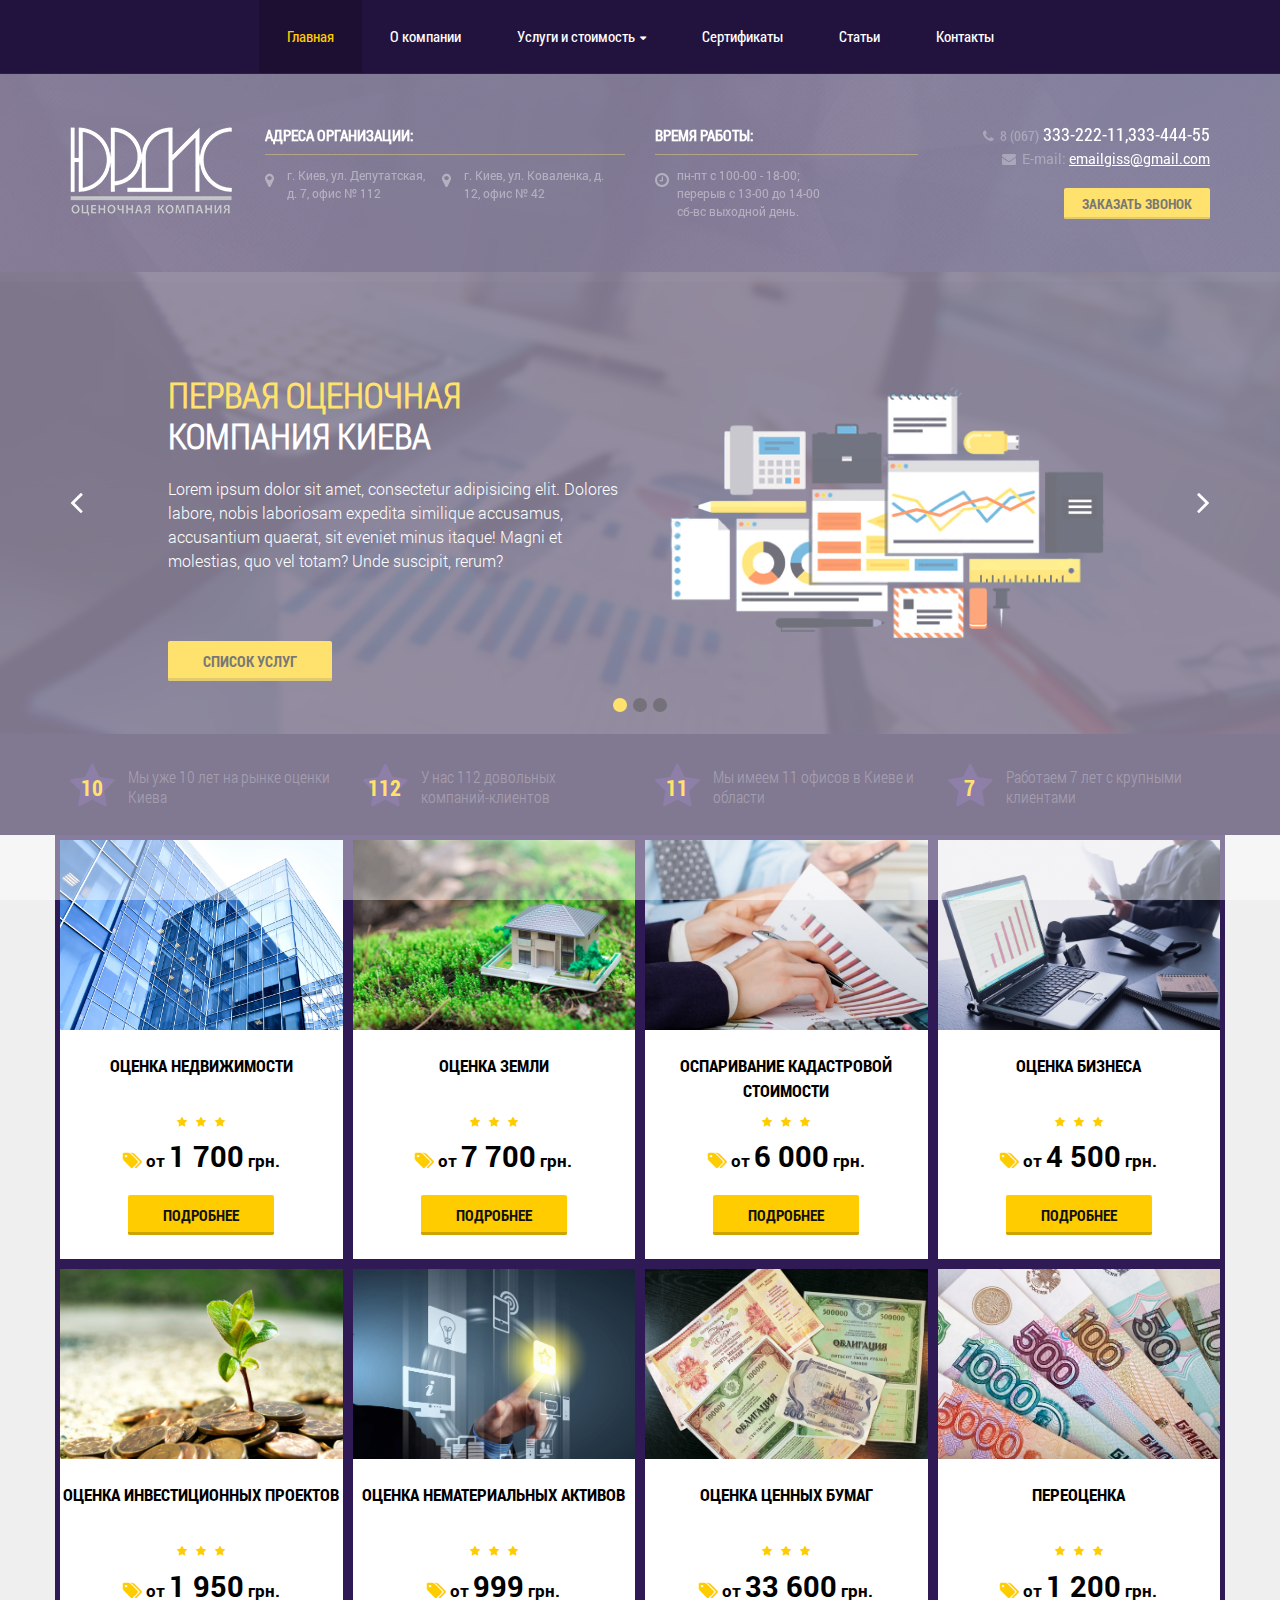
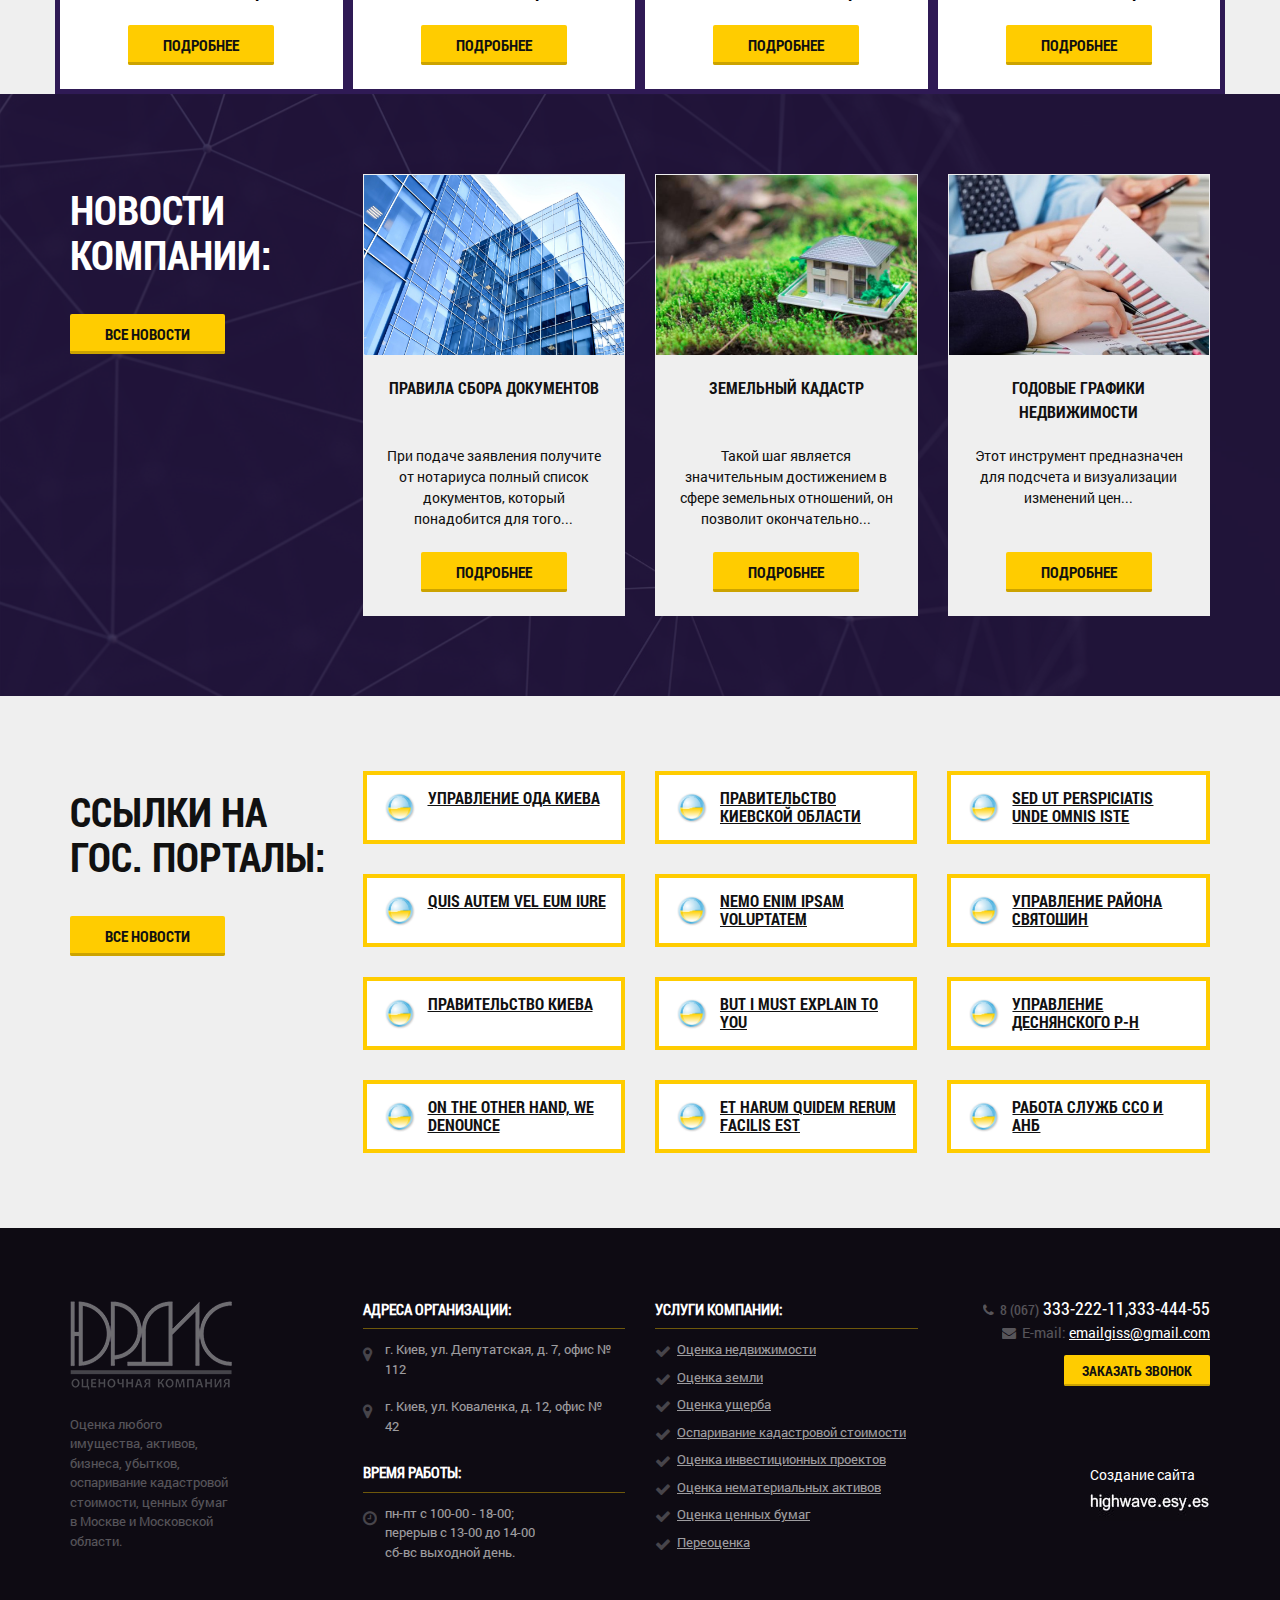
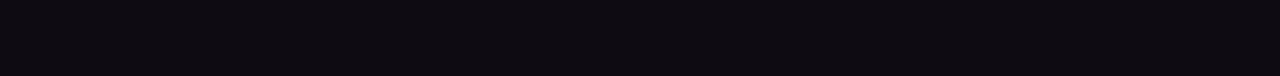
==== index.html @ 8615da8f "Praloader" ====
<!DOCTYPE html>
<html class="no-js" lang="ru">

<head>

	<meta charset="utf-8">

	<title>Yurdiss</title>
	<meta name="description" content="">

	<!-- Bootstrap v3.3.4 Grid Styles -->
	<style>html{font-family:sans-serif;-ms-text-size-adjust:100%;-webkit-text-size-adjust:100%}body{margin:0}article,aside,details,figcaption,figure,footer,header,hgroup,main,menu,nav,section,summary{display:block}audio,canvas,progress,video{display:inline-block;vertical-align:baseline}audio:not([controls]){display:none;height:0}[hidden],template{display:none}a{background-color:transparent}a:active,a:hover{outline:0}abbr[title]{border-bottom:1px dotted}b,strong{font-weight:bold}dfn{font-style:italic}h1{font-size:2em;margin:0.67em 0}mark{background:#ff0;color:#000}small{font-size:80%}sub,sup{font-size:75%;line-height:0;position:relative;vertical-align:baseline}sup{top:-0.5em}sub{bottom:-0.25em}img{border:0}svg:not(:root){overflow:hidden}figure{margin:1em 40px}hr{-moz-box-sizing:content-box;-webkit-box-sizing:content-box;box-sizing:content-box;height:0}pre{overflow:auto}code,kbd,pre,samp{font-family:monospace, monospace;font-size:1em}button,input,optgroup,select,textarea{color:inherit;font:inherit;margin:0}button{overflow:visible}button,select{text-transform:none}button,html input[type="button"],input[type="reset"],input[type="submit"]{-webkit-appearance:button;cursor:pointer}button[disabled],html input[disabled]{cursor:default}button::-moz-focus-inner,input::-moz-focus-inner{border:0;padding:0}input{line-height:normal}input[type="checkbox"],input[type="radio"]{-webkit-box-sizing:border-box;-moz-box-sizing:border-box;box-sizing:border-box;padding:0}input[type="number"]::-webkit-inner-spin-button,input[type="number"]::-webkit-outer-spin-button{height:auto}input[type="search"]{-webkit-appearance:textfield;-moz-box-sizing:content-box;-webkit-box-sizing:content-box;box-sizing:content-box}input[type="search"]::-webkit-search-cancel-button,input[type="search"]::-webkit-search-decoration{-webkit-appearance:none}fieldset{border:1px solid #c0c0c0;margin:0 2px;padding:0.35em 0.625em 0.75em}legend{border:0;padding:0}textarea{overflow:auto}optgroup{font-weight:bold}table{border-collapse:collapse;border-spacing:0}td,th{padding:0}*{-webkit-box-sizing:border-box;-moz-box-sizing:border-box;box-sizing:border-box}*:before,*:after{-webkit-box-sizing:border-box;-moz-box-sizing:border-box;box-sizing:border-box}html{font-size:10px;-webkit-tap-highlight-color:rgba(0,0,0,0)}body{font-family:"Helvetica Neue",Helvetica,Arial,sans-serif;font-size:14px;line-height:1.42857143;color:#333;background-color:#fff}input,button,select,textarea{font-family:inherit;font-size:inherit;line-height:inherit}a{color:#337ab7;text-decoration:none}a:hover,a:focus{color:#23527c;text-decoration:underline}a:focus{outline:thin dotted;outline:5px auto -webkit-focus-ring-color;outline-offset:-2px}figure{margin:0}img{vertical-align:middle}.img-responsive{display:block;max-width:100%;height:auto}.img-rounded{border-radius:6px}.img-thumbnail{padding:4px;line-height:1.42857143;background-color:#fff;border:1px solid #ddd;border-radius:4px;-webkit-transition:all .2s ease-in-out;-o-transition:all .2s ease-in-out;transition:all .2s ease-in-out;display:inline-block;max-width:100%;height:auto}.img-circle{border-radius:50%}hr{margin-top:20px;margin-bottom:20px;border:0;border-top:1px solid #eee}.sr-only{position:absolute;width:1px;height:1px;margin:-1px;padding:0;overflow:hidden;clip:rect(0, 0, 0, 0);border:0}.sr-only-focusable:active,.sr-only-focusable:focus{position:static;width:auto;height:auto;margin:0;overflow:visible;clip:auto}[role="button"]{cursor:pointer}.container{margin-right:auto;margin-left:auto;padding-left:15px;padding-right:15px}@media (min-width:768px){.container{width:750px}}@media (min-width:992px){.container{width:970px}}@media (min-width:1200px){.container{width:1170px}}.container-fluid{margin-right:auto;margin-left:auto;padding-left:15px;padding-right:15px}.row{margin-left:-15px;margin-right:-15px}.col-xs-1, .col-sm-1, .col-md-1, .col-lg-1, .col-xs-2, .col-sm-2, .col-md-2, .col-lg-2, .col-xs-3, .col-sm-3, .col-md-3, .col-lg-3, .col-xs-4, .col-sm-4, .col-md-4, .col-lg-4, .col-xs-5, .col-sm-5, .col-md-5, .col-lg-5, .col-xs-6, .col-sm-6, .col-md-6, .col-lg-6, .col-xs-7, .col-sm-7, .col-md-7, .col-lg-7, .col-xs-8, .col-sm-8, .col-md-8, .col-lg-8, .col-xs-9, .col-sm-9, .col-md-9, .col-lg-9, .col-xs-10, .col-sm-10, .col-md-10, .col-lg-10, .col-xs-11, .col-sm-11, .col-md-11, .col-lg-11, .col-xs-12, .col-sm-12, .col-md-12, .col-lg-12{position:relative;min-height:1px;padding-left:15px;padding-right:15px}.col-xs-1, .col-xs-2, .col-xs-3, .col-xs-4, .col-xs-5, .col-xs-6, .col-xs-7, .col-xs-8, .col-xs-9, .col-xs-10, .col-xs-11, .col-xs-12{float:left}.col-xs-12{width:100%}.col-xs-11{width:91.66666667%}.col-xs-10{width:83.33333333%}.col-xs-9{width:75%}.col-xs-8{width:66.66666667%}.col-xs-7{width:58.33333333%}.col-xs-6{width:50%}.col-xs-5{width:41.66666667%}.col-xs-4{width:33.33333333%}.col-xs-3{width:25%}.col-xs-2{width:16.66666667%}.col-xs-1{width:8.33333333%}.col-xs-pull-12{right:100%}.col-xs-pull-11{right:91.66666667%}.col-xs-pull-10{right:83.33333333%}.col-xs-pull-9{right:75%}.col-xs-pull-8{right:66.66666667%}.col-xs-pull-7{right:58.33333333%}.col-xs-pull-6{right:50%}.col-xs-pull-5{right:41.66666667%}.col-xs-pull-4{right:33.33333333%}.col-xs-pull-3{right:25%}.col-xs-pull-2{right:16.66666667%}.col-xs-pull-1{right:8.33333333%}.col-xs-pull-0{right:auto}.col-xs-push-12{left:100%}.col-xs-push-11{left:91.66666667%}.col-xs-push-10{left:83.33333333%}.col-xs-push-9{left:75%}.col-xs-push-8{left:66.66666667%}.col-xs-push-7{left:58.33333333%}.col-xs-push-6{left:50%}.col-xs-push-5{left:41.66666667%}.col-xs-push-4{left:33.33333333%}.col-xs-push-3{left:25%}.col-xs-push-2{left:16.66666667%}.col-xs-push-1{left:8.33333333%}.col-xs-push-0{left:auto}.col-xs-offset-12{margin-left:100%}.col-xs-offset-11{margin-left:91.66666667%}.col-xs-offset-10{margin-left:83.33333333%}.col-xs-offset-9{margin-left:75%}.col-xs-offset-8{margin-left:66.66666667%}.col-xs-offset-7{margin-left:58.33333333%}.col-xs-offset-6{margin-left:50%}.col-xs-offset-5{margin-left:41.66666667%}.col-xs-offset-4{margin-left:33.33333333%}.col-xs-offset-3{margin-left:25%}.col-xs-offset-2{margin-left:16.66666667%}.col-xs-offset-1{margin-left:8.33333333%}.col-xs-offset-0{margin-left:0}@media (min-width:768px){.col-sm-1, .col-sm-2, .col-sm-3, .col-sm-4, .col-sm-5, .col-sm-6, .col-sm-7, .col-sm-8, .col-sm-9, .col-sm-10, .col-sm-11, .col-sm-12{float:left}.col-sm-12{width:100%}.col-sm-11{width:91.66666667%}.col-sm-10{width:83.33333333%}.col-sm-9{width:75%}.col-sm-8{width:66.66666667%}.col-sm-7{width:58.33333333%}.col-sm-6{width:50%}.col-sm-5{width:41.66666667%}.col-sm-4{width:33.33333333%}.col-sm-3{width:25%}.col-sm-2{width:16.66666667%}.col-sm-1{width:8.33333333%}.col-sm-pull-12{right:100%}.col-sm-pull-11{right:91.66666667%}.col-sm-pull-10{right:83.33333333%}.col-sm-pull-9{right:75%}.col-sm-pull-8{right:66.66666667%}.col-sm-pull-7{right:58.33333333%}.col-sm-pull-6{right:50%}.col-sm-pull-5{right:41.66666667%}.col-sm-pull-4{right:33.33333333%}.col-sm-pull-3{right:25%}.col-sm-pull-2{right:16.66666667%}.col-sm-pull-1{right:8.33333333%}.col-sm-pull-0{right:auto}.col-sm-push-12{left:100%}.col-sm-push-11{left:91.66666667%}.col-sm-push-10{left:83.33333333%}.col-sm-push-9{left:75%}.col-sm-push-8{left:66.66666667%}.col-sm-push-7{left:58.33333333%}.col-sm-push-6{left:50%}.col-sm-push-5{left:41.66666667%}.col-sm-push-4{left:33.33333333%}.col-sm-push-3{left:25%}.col-sm-push-2{left:16.66666667%}.col-sm-push-1{left:8.33333333%}.col-sm-push-0{left:auto}.col-sm-offset-12{margin-left:100%}.col-sm-offset-11{margin-left:91.66666667%}.col-sm-offset-10{margin-left:83.33333333%}.col-sm-offset-9{margin-left:75%}.col-sm-offset-8{margin-left:66.66666667%}.col-sm-offset-7{margin-left:58.33333333%}.col-sm-offset-6{margin-left:50%}.col-sm-offset-5{margin-left:41.66666667%}.col-sm-offset-4{margin-left:33.33333333%}.col-sm-offset-3{margin-left:25%}.col-sm-offset-2{margin-left:16.66666667%}.col-sm-offset-1{margin-left:8.33333333%}.col-sm-offset-0{margin-left:0}}@media (min-width:992px){.col-md-1, .col-md-2, .col-md-3, .col-md-4, .col-md-5, .col-md-6, .col-md-7, .col-md-8, .col-md-9, .col-md-10, .col-md-11, .col-md-12{float:left}.col-md-12{width:100%}.col-md-11{width:91.66666667%}.col-md-10{width:83.33333333%}.col-md-9{width:75%}.col-md-8{width:66.66666667%}.col-md-7{width:58.33333333%}.col-md-6{width:50%}.col-md-5{width:41.66666667%}.col-md-4{width:33.33333333%}.col-md-3{width:25%}.col-md-2{width:16.66666667%}.col-md-1{width:8.33333333%}.col-md-pull-12{right:100%}.col-md-pull-11{right:91.66666667%}.col-md-pull-10{right:83.33333333%}.col-md-pull-9{right:75%}.col-md-pull-8{right:66.66666667%}.col-md-pull-7{right:58.33333333%}.col-md-pull-6{right:50%}.col-md-pull-5{right:41.66666667%}.col-md-pull-4{right:33.33333333%}.col-md-pull-3{right:25%}.col-md-pull-2{right:16.66666667%}.col-md-pull-1{right:8.33333333%}.col-md-pull-0{right:auto}.col-md-push-12{left:100%}.col-md-push-11{left:91.66666667%}.col-md-push-10{left:83.33333333%}.col-md-push-9{left:75%}.col-md-push-8{left:66.66666667%}.col-md-push-7{left:58.33333333%}.col-md-push-6{left:50%}.col-md-push-5{left:41.66666667%}.col-md-push-4{left:33.33333333%}.col-md-push-3{left:25%}.col-md-push-2{left:16.66666667%}.col-md-push-1{left:8.33333333%}.col-md-push-0{left:auto}.col-md-offset-12{margin-left:100%}.col-md-offset-11{margin-left:91.66666667%}.col-md-offset-10{margin-left:83.33333333%}.col-md-offset-9{margin-left:75%}.col-md-offset-8{margin-left:66.66666667%}.col-md-offset-7{margin-left:58.33333333%}.col-md-offset-6{margin-left:50%}.col-md-offset-5{margin-left:41.66666667%}.col-md-offset-4{margin-left:33.33333333%}.col-md-offset-3{margin-left:25%}.col-md-offset-2{margin-left:16.66666667%}.col-md-offset-1{margin-left:8.33333333%}.col-md-offset-0{margin-left:0}}@media (min-width:1200px){.col-lg-1, .col-lg-2, .col-lg-3, .col-lg-4, .col-lg-5, .col-lg-6, .col-lg-7, .col-lg-8, .col-lg-9, .col-lg-10, .col-lg-11, .col-lg-12{float:left}.col-lg-12{width:100%}.col-lg-11{width:91.66666667%}.col-lg-10{width:83.33333333%}.col-lg-9{width:75%}.col-lg-8{width:66.66666667%}.col-lg-7{width:58.33333333%}.col-lg-6{width:50%}.col-lg-5{width:41.66666667%}.col-lg-4{width:33.33333333%}.col-lg-3{width:25%}.col-lg-2{width:16.66666667%}.col-lg-1{width:8.33333333%}.col-lg-pull-12{right:100%}.col-lg-pull-11{right:91.66666667%}.col-lg-pull-10{right:83.33333333%}.col-lg-pull-9{right:75%}.col-lg-pull-8{right:66.66666667%}.col-lg-pull-7{right:58.33333333%}.col-lg-pull-6{right:50%}.col-lg-pull-5{right:41.66666667%}.col-lg-pull-4{right:33.33333333%}.col-lg-pull-3{right:25%}.col-lg-pull-2{right:16.66666667%}.col-lg-pull-1{right:8.33333333%}.col-lg-pull-0{right:auto}.col-lg-push-12{left:100%}.col-lg-push-11{left:91.66666667%}.col-lg-push-10{left:83.33333333%}.col-lg-push-9{left:75%}.col-lg-push-8{left:66.66666667%}.col-lg-push-7{left:58.33333333%}.col-lg-push-6{left:50%}.col-lg-push-5{left:41.66666667%}.col-lg-push-4{left:33.33333333%}.col-lg-push-3{left:25%}.col-lg-push-2{left:16.66666667%}.col-lg-push-1{left:8.33333333%}.col-lg-push-0{left:auto}.col-lg-offset-12{margin-left:100%}.col-lg-offset-11{margin-left:91.66666667%}.col-lg-offset-10{margin-left:83.33333333%}.col-lg-offset-9{margin-left:75%}.col-lg-offset-8{margin-left:66.66666667%}.col-lg-offset-7{margin-left:58.33333333%}.col-lg-offset-6{margin-left:50%}.col-lg-offset-5{margin-left:41.66666667%}.col-lg-offset-4{margin-left:33.33333333%}.col-lg-offset-3{margin-left:25%}.col-lg-offset-2{margin-left:16.66666667%}.col-lg-offset-1{margin-left:8.33333333%}.col-lg-offset-0{margin-left:0}}.clearfix:before,.clearfix:after,.container:before,.container:after,.container-fluid:before,.container-fluid:after,.row:before,.row:after{content:" ";display:table}.clearfix:after,.container:after,.container-fluid:after,.row:after{clear:both}.center-block{display:block;margin-left:auto;margin-right:auto}.pull-right{float:right !important}.pull-left{float:left !important}.hide{display:none !important}.show{display:block !important}.invisible{visibility:hidden}.text-hide{font:0/0 a;color:transparent;text-shadow:none;background-color:transparent;border:0}.hidden{display:none !important}.affix{position:fixed}@-ms-viewport{width:device-width}.visible-xs,.visible-sm,.visible-md,.visible-lg{display:none !important}.visible-xs-block,.visible-xs-inline,.visible-xs-inline-block,.visible-sm-block,.visible-sm-inline,.visible-sm-inline-block,.visible-md-block,.visible-md-inline,.visible-md-inline-block,.visible-lg-block,.visible-lg-inline,.visible-lg-inline-block{display:none !important}@media (max-width:767px){.visible-xs{display:block !important}table.visible-xs{display:table}tr.visible-xs{display:table-row !important}th.visible-xs,td.visible-xs{display:table-cell !important}}@media (max-width:767px){.visible-xs-block{display:block !important}}@media (max-width:767px){.visible-xs-inline{display:inline !important}}@media (max-width:767px){.visible-xs-inline-block{display:inline-block !important}}@media (min-width:768px) and (max-width:991px){.visible-sm{display:block !important}table.visible-sm{display:table}tr.visible-sm{display:table-row !important}th.visible-sm,td.visible-sm{display:table-cell !important}}@media (min-width:768px) and (max-width:991px){.visible-sm-block{display:block !important}}@media (min-width:768px) and (max-width:991px){.visible-sm-inline{display:inline !important}}@media (min-width:768px) and (max-width:991px){.visible-sm-inline-block{display:inline-block !important}}@media (min-width:992px) and (max-width:1199px){.visible-md{display:block !important}table.visible-md{display:table}tr.visible-md{display:table-row !important}th.visible-md,td.visible-md{display:table-cell !important}}@media (min-width:992px) and (max-width:1199px){.visible-md-block{display:block !important}}@media (min-width:992px) and (max-width:1199px){.visible-md-inline{display:inline !important}}@media (min-width:992px) and (max-width:1199px){.visible-md-inline-block{display:inline-block !important}}@media (min-width:1200px){.visible-lg{display:block !important}table.visible-lg{display:table}tr.visible-lg{display:table-row !important}th.visible-lg,td.visible-lg{display:table-cell !important}}@media (min-width:1200px){.visible-lg-block{display:block !important}}@media (min-width:1200px){.visible-lg-inline{display:inline !important}}@media (min-width:1200px){.visible-lg-inline-block{display:inline-block !important}}@media (max-width:767px){.hidden-xs{display:none !important}}@media (min-width:768px) and (max-width:991px){.hidden-sm{display:none !important}}@media (min-width:992px) and (max-width:1199px){.hidden-md{display:none !important}}@media (min-width:1200px){.hidden-lg{display:none !important}}.visible-print{display:none !important}@media print{.visible-print{display:block !important}table.visible-print{display:table}tr.visible-print{display:table-row !important}th.visible-print,td.visible-print{display:table-cell !important}}.visible-print-block{display:none !important}@media print{.visible-print-block{display:block !important}}.visible-print-inline{display:none !important}@media print{.visible-print-inline{display:inline !important}}.visible-print-inline-block{display:none !important}@media print{.visible-print-inline-block{display:inline-block !important}}@media print{.hidden-print{display:none !important}}</style>
	
	<!-- Header CSS (First Sections of Website: paste after release from header.min.css here) -->
	<style>.slider,body{overflow-x:hidden}.owl-carousel,.owl-carousel .owl-item{-webkit-tap-highlight-color:transparent;position:relative}.owl-carousel{display:none;width:100%;z-index:1}.owl-carousel .owl-stage{position:relative;-ms-touch-action:pan-Y;-moz-backface-visibility:hidden}.owl-carousel .owl-stage:after{content:".";display:block;clear:both;visibility:hidden;line-height:0;height:0}.button::after,.slider .slide-bg::before,.top-pannel-box h4::after,.top-pannel::before{content:''}.owl-carousel .owl-stage-outer{position:relative;overflow:hidden;-webkit-transform:translate3d(0,0,0)}.owl-carousel .owl-item,.owl-carousel .owl-wrapper{-webkit-backface-visibility:hidden;-moz-backface-visibility:hidden;-ms-backface-visibility:hidden;-webkit-transform:translate3d(0,0,0);-moz-transform:translate3d(0,0,0);-ms-transform:translate3d(0,0,0)}.owl-carousel .owl-item{min-height:1px;float:left;-webkit-backface-visibility:hidden;-webkit-touch-callout:none}.owl-carousel .owl-item img{display:block;width:100%}.hidden,.isnohome .owl-dots,.isnohome .slide-img-wrap,.isnohome .slider .slide-wrap p,.owl-carousel .owl-dots.disabled,.owl-carousel .owl-nav.disabled,.owl-carousel .owl-video-playing .owl-video-play-icon,.owl-carousel .owl-video-playing .owl-video-tn{display:none}.no-js .owl-carousel,.owl-carousel.owl-loaded{display:block}.owl-carousel .owl-dot,.owl-carousel .owl-nav .owl-next,.owl-carousel .owl-nav .owl-prev{cursor:pointer;cursor:hand;-webkit-user-select:none;-moz-user-select:none;-ms-user-select:none;user-select:none}.owl-carousel.owl-loading{opacity:0;display:block}.owl-carousel.owl-hidden{opacity:0}.owl-carousel.owl-refresh .owl-item{visibility:hidden}.owl-carousel.owl-drag .owl-item{-webkit-user-select:none;-moz-user-select:none;-ms-user-select:none;user-select:none}.owl-carousel.owl-grab{cursor:move;cursor:-webkit-grab;cursor:grab}.owl-carousel.owl-rtl{direction:rtl}.owl-carousel.owl-rtl .owl-item{float:right}.owl-carousel .animated{-webkit-animation-duration:1s;animation-duration:1s;-webkit-animation-fill-mode:both;animation-fill-mode:both}.owl-carousel .owl-animated-in{z-index:0}.owl-carousel .owl-animated-out{z-index:1}.owl-carousel .fadeOut{-webkit-animation-name:fadeOut;animation-name:fadeOut}@-webkit-keyframes fadeOut{0%{opacity:1}100%{opacity:0}}@keyframes fadeOut{0%{opacity:1}100%{opacity:0}}.owl-height{-webkit-transition:height .5s ease-in-out;-o-transition:height .5s ease-in-out;transition:height .5s ease-in-out}.owl-carousel .owl-item .owl-lazy{opacity:0;-webkit-transition:opacity .4s ease;-o-transition:opacity .4s ease;transition:opacity .4s ease}.owl-carousel .owl-item img.owl-lazy{-webkit-transform-style:preserve-3d;transform-style:preserve-3d}.owl-carousel .owl-video-wrapper{position:relative;height:100%;background:#000}.owl-carousel .owl-video-play-icon{position:absolute;height:80px;width:80px;left:50%;top:50%;margin-left:-40px;margin-top:-40px;background:url(owl.video.play.png) no-repeat;cursor:pointer;z-index:1;-webkit-backface-visibility:hidden;-webkit-transition:-webkit-transform .1s ease;-o-transition:transform .1s ease;transition:transform .1s ease;transition:transform .1s ease,-webkit-transform .1s ease}.owl-carousel .owl-video-play-icon:hover{-ms-transform:scale(1.3,1.3);-webkit-transform:scale(1.3,1.3);transform:scale(1.3,1.3)}.owl-carousel .owl-video-tn{opacity:0;height:100%;background-position:center center;background-repeat:no-repeat;-webkit-background-size:contain;background-size:contain;-webkit-transition:opacity .4s ease;-o-transition:opacity .4s ease;transition:opacity .4s ease}.owl-carousel .owl-video-frame{position:relative;z-index:1;height:100%;width:100%}body{font-size:16px;min-width:320px;position:relative;line-height:1.5;font-family:RobotoRegular,sans-serif;color:#fff}a{outline:0!important}b,strong{font-family:RobotoBold,sans-serif;font-weight:700}.button,.h1,.h2,.h3,.h4,.h5,.h6,h1,h2,h3,h4,h5,h6{font-family:RobotoCondensedBold,sans-serif;font-weight:700;text-transform:uppercase}.text-right{text-align:right}.text-left{text-align:left}.text-center,.top-line{text-align:center}.loader{background:#fff;bottom:0;height:100%;left:0;position:fixed;right:0;top:0;width:100%;z-index:9999}.loader_inner{background-image:url(../img/Preloader.gif);-webkit-background-size:cover;background-size:cover;background-repeat:no-repeat;background-position:center center;background-color:#fff;height:85px;width:85px;margin-top:-30px;margin-left:-30px;left:50%;top:50%;position:absolute}.isnohome .top-line .sf-menu>li>a{padding:15px 28px}.isnohome .top-pannel{padding:25px 0}.isnohome .slider .slide{padding:130px 0 40px}.isnohome .slider .slide h3{font-size:2.25em}.isnohome .slide-content .col-md-6{width:100%}.isnohome .slider-wrap .slider-nav div{top:220px}.content{padding:60px 0}.content article{color:#111}.content article img{max-width:100%}.content article h1{margin-top:0}.content article p{margin-bottom:20px;margin-top:0;height:auto!important}.content .main-aside .service-item .service-item-image::before{opacity:0}.main-aside .top-pannel-box{margin:30px 0}.main-aside .top-pannel-box h4{font-family:RobotoCondensedBold,sans-serif;font-size:1.375em;margin-bottom:20px;color:#111}.main-aside .top-pannel-box li{display:block;min-width:100%;opacity:1;padding:0}.main-aside .top-pannel-box li:hover a{-webkit-transition:all .5s ease;-o-transition:all .5s ease;transition:all .5s ease;background-color:#FC0;color:#fff;font-family:RobotoBold,sans-serif}.top-line .sf-menu,.top-pannel-box h4,.top-phone{font-family:RobotoCondensedRegular,sans-serif}.main-aside .top-pannel-box li:hover a .fa{color:#fff5cc}.main-aside .top-pannel-box li a{color:#111;font-size:1.25em;display:block;border-bottom:#f0f0f0 1px solid;text-transform:uppercase;-webkit-transition:all .5s ease;-o-transition:all .5s ease;transition:all .5s ease;padding-bottom:8px;padding-top:8px;padding-left:20px}.main-aside .top-pannel-box li a:hover{color:#22133E}.main-aside .top-pannel-box li a .fa{font-size:14px;color:#FC0;top:12px}.top-line{background-color:#22133E;border-bottom:#2f1a55 1px solid;position:relative;z-index:2}.top-line a{color:#fff}.top-line li,.top-line ul{list-style-type:none;padding:0;margin:0}.top-line .sf-menu{margin:0 auto -6px;float:none;display:inline-block;font-size:.9375em;background-color:#22133E}.top-line .sf-menu a{border-bottom:#2d1952 1px solid;border-left:transparent;border-top:none}.top-line .sf-menu>li{background-color:transparent}.top-line .sf-menu>li.active,.top-line .sf-menu>li:hover{background-color:#1c0f32}.top-line .sf-menu>li.active>a{color:#FC0}.top-line .sf-menu>li>a{color:#fff;border:none;padding:25px 28px}.top-line .sf-menu>li ul li:hover>a,.top-line .sf-menu>li:hover>a{color:#FC0}.top-line .sf-menu>li>a .fa{font-size:11px;margin-left:2px}.top-line .sf-menu>li ul li{background-color:#22133E;text-align:left}.top-line .sf-menu>li ul li a{padding:10px 20px;color:#fff}.top-pannel{background-color:rgba(38,21,70,.8);color:#fff;padding:50px 0;position:absolute;width:100%;z-index:1;-webkit-box-shadow:rgba(225,225,225,.03) 0 5px 0 5px;box-shadow:rgba(225,225,225,.03) 0 5px 0 5px}.top-pannel-content{position:relative;z-index:1}.top-pannel::before{position:absolute;top:0;left:0;bottom:0;right:0;background-image:url(img/top-pannel-bg.jpg);z-index:0;opacity:.16}.top-pannel-box h4{font-size:.9375em;margin-top:0;position:relative}.top-pannel-box h4::after{height:1px;width:100%;background-color:#FC0;position:absolute;left:0;bottom:-9px;opacity:.4}.top-pannel-box li,.top-pannel-box ul{padding:0;margin:0;list-style-type:none}.top-pannel-box li{display:inline-block;max-width:48%;opacity:.4;font-size:.75em;padding:0 10px 0 22px;position:relative}.logo img,.slide-img-wrap img,.top-pannel-box li:only-child{max-width:100%}.top-pannel-box li .fa{font-size:16px;position:absolute;left:0;top:6px}.button,.logo img{position:relative}.logo img{top:3px}.top-phone{font-size:1.125em;margin-top:-3px}.top-phone span{font-size:.75em;opacity:.3}.top-email{font-size:14px}.top-email a{color:#fff;text-decoration:underline}.top-email span{opacity:.3}.top-email .fa,.top-phone .fa{margin-right:3px}.button{color:#111;background-color:#FC0;-webkit-border-radius:2px;border-radius:2px;font-size:.9375em;padding:10px 35px;-webkit-transition:background-color .25s ease;-o-transition:background-color .25s ease;transition:background-color .25s ease;border:none}.button:hover{background-color:#ffd83d}.button:active{background-color:#d1a700}.button::after{position:absolute;background-color:#cca300;width:100%;bottom:0;height:3px;left:0;-webkit-border-bottom-right-radius:2px;border-bottom-right-radius:2px;-webkit-border-bottom-left-radius:2px;border-bottom-left-radius:2px}.slider-wrap,.slider-wrap .slider-nav-container{position:relative}.button:focus,.button:hover{text-decoration:none;color:#222}.button-small{font-size:.875em;padding:6px 18px}.button-small::after{height:2px}.top-button{margin-top:22px}.slider-wrap{display:none}.slider-wrap .slider-nav{color:#fff;font-size:36px;position:absolute;width:100%;z-index:2}.slider-wrap .slider-nav div{cursor:pointer;position:absolute;top:400px}.slider-wrap .slider-nav div:last-child{right:0}.slider{top:0;width:100%}.slider .owl-dots{position:relative;bottom:40px;width:100%;text-align:center}.slider .owl-dots .owl-dot{display:inline-block;margin:0 3px;width:14px;height:14px;background-color:#0d0717;-webkit-border-radius:10em;border-radius:10em;cursor:pointer;-webkit-transition:background-color .25s ease;-o-transition:background-color .25s ease;transition:background-color .25s ease}.slider .owl-dots .owl-dot.active{background-color:#FC0}.slider .slide-wrap{float:left}.slider .slide-wrap.active h2,.slider .slide-wrap.active p{opacity:1;left:0}.slider .slide-wrap.active .slide-img-wrap{opacity:1;-webkit-transform:scale(1);-ms-transform:scale(1);transform:scale(1)}.slider .slide{color:#fff;padding-top:220px;padding-bottom:50px;position:relative}.slider .slide h2{font-family:RobotoCondensedLight,sans-serif;font-size:2.1875em;margin-top:0;line-height:1.1875em;margin-bottom:20px;position:relative;left:100px;opacity:0;-webkit-transition:all 1s ease;-o-transition:all 1s ease;transition:all 1s ease}.slider .slide h2:first-line{color:#FC0}.slider .slide p{font-family:RobotoLight,sans-serif;margin-bottom:35px;position:relative;left:50px;opacity:0;-webkit-transition:all 1.1s ease;-o-transition:all 1.1s ease;transition:all 1.1s ease;-webkit-transition-delay:.15s;-o-transition-delay:.15s;transition-delay:.15s}.slider .slide-bg{position:absolute;-webkit-background-size:cover;background-size:cover;top:0;left:0;right:0;bottom:0}.slider .slide-bg::before{background-color:#22133E;top:0;left:0;width:100%;height:100%;position:absolute;opacity:.85}.slider .slide-bg img{margin-top:-190px}.slider .slide-content{position:relative;z-index:1;padding-top:80px}.slide-img-wrap{padding-top:12px;opacity:0;-webkit-transform:scale(.8);-ms-transform:scale(.8);transform:scale(.8);-webkit-transition:all 1s;-o-transition:all 1s;transition:all 1s;-webkit-transition-delay:.25s;-o-transition-delay:.25s;transition-delay:.25s}.toggle-mnu{display:block;width:28px;height:28px;float:left}.toggle-mnu span:after,.toggle-mnu span:before{content:"";position:absolute;left:0;top:9px}.toggle-mnu span:after{top:18px}.toggle-mnu span{position:relative;display:block}.toggle-mnu span,.toggle-mnu span:after,.toggle-mnu span:before{width:100%;height:2px;background-color:#22133E;-webkit-transition:all .3s;-o-transition:all .3s;transition:all .3s;-webkit-backface-visibility:hidden;backface-visibility:hidden;-webkit-border-radius:2px;border-radius:2px}.toggle-mnu.on span{background-color:transparent}.toggle-mnu.on span:before{-webkit-transform:rotate(45deg) translate(-1px,0);-ms-transform:rotate(45deg) translate(-1px,0);transform:rotate(45deg) translate(-1px,0)}.toggle-mnu.on span:after{-webkit-transform:rotate(-45deg) translate(6px,-7px);-ms-transform:rotate(-45deg) translate(6px,-7px);transform:rotate(-45deg) translate(6px,-7px)}.mobile-mnu{padding:7px 15px 5px;color:#22133E;cursor:pointer;background-color:#FC0;position:relative;z-index:2}.mobile-mnu b{display:block;text-align:center;font-size:.875em}.sect-teaser{background-color:#22133E;color:#fff;padding:28px 0 10px;margin-top:-25px}#my-menu{z-index:4}.teaser-item{display:table-row}.teaser-item>div{padding-bottom:18px}.teaser-count{display:table-cell;vertical-align:middle}.teaser-count-wrap{width:43px;height:43px;position:relative}.teaser-count .fa::before{font-size:48px;color:#371f65}.teaser-count .teaser-number{position:absolute;top:8px;width:100%;text-align:center;font-family:RobotoCondensedBold,sans-serif;font-size:22px;color:#FC0}.teaser-text{display:table-cell;font-family:RobotoCondensedLight,sans-serif;line-height:20px;padding-left:15px;opacity:.28;padding-top:6px}</style>	
	
	<meta http-equiv="X-UA-Compatible" content="IE=edge">
	<meta name="viewport" content="width=device-width, initial-scale=1, maximum-scale=1">

	<meta property="og:image" content="path/to/image.jpg">

	<link rel="shortcut icon" href="img/favicon/favicon.ico" type="image/x-icon">
	<link rel="apple-touch-icon" href="img/favicon/note-touch-icon.png">
	<link rel="apple-touch-icon" sizes="72x72" href="img/favicon/note-touch-icon-72x72.png">
	<link rel="apple-touch-icon" sizes="114x114" href="img/favicon/note-touch-icon-114x114.png">
	<link rel="stylesheet" href="css/main.min.css">
	<link rel="stylesheet" href="css/fonts.min.css">

	<!-- Load CSS, CSS Localstorage & WebFonts Main Function 
	<script>!function(e){"use strict";function t(e,t,n){e.addEventListener?e.addEventListener(t,n,!1):e.attachEvent&&e.attachEvent("on"+t,n)}function n(t,n){return e.localStorage&&localStorage[t+"_content"]&&localStorage[t+"_file"]===n}function a(t,a){if(e.localStorage&&e.XMLHttpRequest)n(t,a)?o(localStorage[t+"_content"]):l(t,a);else{var s=r.createElement("link");s.href=a,s.id=t,s.rel="stylesheet",s.type="text/css",r.getElementsByTagName("head")[0].appendChild(s),r.cookie=t}}function l(e,t){var n=new XMLHttpRequest;n.open("GET",t,!0),n.onreadystatechange=function(){4===n.readyState&&200===n.status&&(o(n.responseText),localStorage[e+"_content"]=n.responseText,localStorage[e+"_file"]=t)},n.send()}function o(e){var t=r.createElement("style");t.setAttribute("type","text/css"),r.getElementsByTagName("head")[0].appendChild(t),t.styleSheet?t.styleSheet.cssText=e:t.innerHTML=e}var r=e.document;e.loadCSS=function(e,t,n){var a,l=r.createElement("link");if(t)a=t;else{var o;o=r.querySelectorAll?r.querySelectorAll("style,link[rel=stylesheet],script"):(r.body||r.getElementsByTagName("head")[0]).childNodes,a=o[o.length-1]}var s=r.styleSheets;l.rel="stylesheet",l.href=e,l.media="only x",a.parentNode.insertBefore(l,t?a:a.nextSibling);var c=function(e){for(var t=l.href,n=s.length;n--;)if(s[n].href===t)return e();setTimeout(function(){c(e)})};return l.onloadcssdefined=c,c(function(){l.media=n||"all"}),l},e.loadLocalStorageCSS=function(l,o){n(l,o)||r.cookie.indexOf(l)>-1?a(l,o):t(e,"load",function(){a(l,o)})}}(this);</script>
	-->

	<!-- Load CSS Start 
	<script>loadLocalStorageCSS( "webfonts", "/css/fonts.min.css?ver=1.0.0" );</script>
	<script>loadCSS( "/css/header.min.css?ver=1.0.0", false, "all" );</script>
	<script>loadCSS( "/css/main.min.css?ver=1.0.0", false, "all" );</script>
	 Load CSS End -->

	<!-- Load CSS Compilled without JS 
	<noscript>
		<link rel="stylesheet" href="css/fonts.min.css">
		<link rel="stylesheet" href="css/main.min.css">
	</noscript>
	-->

</head>

<body class="ishome">
	
	<header class="main-head">
		<nav class="top-line">
			<div class="mobile-mnu hidden-md hidden-lg">
				<a href="#" class="toggle-mnu hidden-lg"><span></span></a> <b>Меню</b>
			</div>
			<div class="container">
				<ul class="sf-menu">
					<li class="active"><a href="index.html">Главная</a></li>
					<li><a href="page.html">О компании</a></li>
					<li>
						<a href="page.html">Услуги и стоимость <i class="fa fa-caret-down"></i></a>
						<ul>
							<li>
								<a>Главные услуги оценки</a>
								<ul>
									<li><a href="page.html">Недвижимость</a></li>
									<li><a href="page.html">Бизнес</a></li>
									<li><a href="page.html">Активы</a></li>
								</ul>
							</li>
							<li><a href="page.html">Оценка земли</a></li>
							<li><a href="page.html">Оценка бизнеса</a></li>
						</ul>
					</li>
					<li><a href="page.html">Сертификаты</a></li>
					<li><a href="page.html">Статьи</a></li>
					<li><a href="#">Контакты</a></li>
				</ul>
			</div>
		</nav>

		<section class="top-pannel">
			<div class="container">
				<div class="top-pannel-content">
					<div class="row">
						<div class="col-md-2 col-sm-6 col-xs-4">
							<a href="#" class="logo"><img src="img/logo.png" alt="Юрдис"></a>
						</div>
						<div class="col-md-4">
							<div class="top-pannel-box hidden-sm hidden-xs">
								<h4>Адреса организации:</h4>
								<ul>
									<li><i class="fa fa-map-marker"></i>г. Киев, ул. Депутатская, д. 7, офис № 112</li>
									<li><i class="fa fa-map-marker"></i>г. Киев, ул. Коваленка, д. 12, офис № 42</li>
								</ul>
							</div>
						</div>
						<div class="col-md-3">
							<div class="top-pannel-box hidden-sm hidden-xs">
								<h4>Время работы:</h4>
								<ul>
									<li><i class="fa fa-clock-o"></i>пн-пт с 100-00 - 18-00; <br> перерыв с 13-00 до 14-00 <br> сб-вс выходной день.</li>
								</ul>
							</div>
						</div>
						<div class="col-md-3 col-sm-6 col-xs-8">
							<div class="text-right">
								<div class="top-phone"><span><i class="fa fa-phone"></i> 8 (067)</span> 333-222-11,333-444-55</div>
								<div class="top-email hidden-sm hidden-xs"><span><i class="fa fa-envelope"></i> E-mail:</span> <a href="mailto:emailgiss@gmail.com">emailgiss@gmail.com</div>
								<div class="top-button">
									<a href="#callback" class="button button-small popup-with-move-anim" data-form="Верхняя форма">Заказать звонок</a>
								</div>
							</div>	
						</div>
					</div>
				</div>
			</div>
		</section>

		<section class="slider-wrap">

			<div class="container">
				<div class="slider-nav-container">
					<div class="slider-nav">
						<div class="prev"><i class="fa fa-angle-left"></i></div>
						<div class="next"><i class="fa fa-angle-right"></i></div>
					</div>
				</div>		
			</div>

			<div class="slider">
				<!-- Slide Start -->
				<div class="slide">
					<div class="slide-bg" style="background-image: url(img/slide-1.jpg);"></div>
					<div class="slide-content">
						<div class="container">
							<div class="row">
								<div class="col-md-10 col-sm-9 col-xs-offset-1">
									<div class="row">
										<div class="col-md-6">
											<h2>Первая оценочная компания Киева</h2>
											<p>Lorem ipsum dolor sit amet, consectetur adipisicing elit. Dolores labore, nobis laboriosam expedita similique accusamus, accusantium quaerat, sit eveniet minus itaque! Magni et molestias, quo vel totam? Unde suscipit, rerum?</p>
											<a href="page.html" class="button slider-button">Список услуг</a>
										</div>
										<div class="col-md-6 hidden-sm hidden-xs">
											<div class="slide-img-wrap">
												<img src="img/slide-img-1.png" alt="Alt">
											</div>
										</div>
									</div>
								</div>
							</div>
						</div>
					</div>
				</div>
				<!-- Slide End -->
				<!-- Slide Start -->
				<div class="slide">
					<div class="slide-bg" style="background-image: url(img/slide-1.jpg);"></div>
					<div class="slide-content">
						<div class="container">
							<div class="row">
								<div class="col-md-10 col-sm-9 col-xs-offset-1">
									<div class="row">
										<div class="col-md-6">
											<h2>Первая оценочная компания Киева</h2>
											<p>Lorem ipsum dolor sit amet, consectetur adipisicing elit. Dolores labore, nobis laboriosam expedita similique accusamus, accusantium quaerat, sit eveniet minus itaque! Magni et molestias, quo vel totam? Unde suscipit, rerum?</p>
											<a href="page.html" class="button">Список услуг</a>
										</div>
										<div class="col-md-6 hidden-sm hidden-xs">
											<div class="slide-img-wrap">
												<img src="img/slide-img-1.png" alt="Alt">
											</div>
										</div>
									</div>
								</div>
							</div>
						</div>
					</div>
				</div>
				<!-- Slide End -->
				<!-- Slide Start -->
				<div class="slide">
					<div class="slide-bg" style="background-image: url(img/slide-1.jpg);"></div>
					<div class="slide-content">
						<div class="container">
							<div class="row">
								<div class="col-md-10 col-sm-9 col-xs-offset-1">
									<div class="row">
										<div class="col-md-6">
											<h2>Первая оценочная компания Киева</h2>
											<p>Lorem ipsum dolor sit amet, consectetur adipisicing elit. Dolores labore, nobis laboriosam expedita similique accusamus, accusantium quaerat, sit eveniet minus itaque! Magni et molestias, quo vel totam? Unde suscipit, rerum?</p>
											<a href="page.html" class="button">Список услуг</a>
										</div>
										<div class="col-md-6 hidden-sm hidden-xs">
											<div class="slide-img-wrap">
												<img src="img/slide-img-1.png" alt="Alt">
											</div>
										</div>
									</div>
								</div>
							</div>
						</div>
					</div>
				</div>
				<!-- Slide End -->
			</div>

		</section>

	</header>
	<section class="sect-teaser">
		<div class="container">
			<div class="row">
				<div class="col-sm-3">
					<div class="teaser-item">
						<div class="teaser-count">
							<div class="teaser-count-wrap">
								<i class="fa fa-star"></i>
								<span class="teaser-number">10</span>
							</div>
						</div>
						<div class="teaser-text">Мы уже 10 лет на рынке оценки Киева</div>
					</div>
				</div>
				<div class="col-sm-3">
					<div class="teaser-item">
						<div class="teaser-count">
							<div class="teaser-count-wrap">
								<i class="fa fa-star"></i>
								<span class="teaser-number">112</span>
							</div>
						</div>
						<div class="teaser-text">У нас 112 довольных компаний-клиентов</div>
					</div>
				</div>
				<div class="col-sm-3">
					<div class="teaser-item">
						<div class="teaser-count">
							<div class="teaser-count-wrap">
								<i class="fa fa-star"></i>
								<span class="teaser-number">11</span>
							</div>
						</div>
						<div class="teaser-text">Мы имеем 11 офисов в Киеве и области</div>
					</div>
				</div>
				<div class="col-sm-3">
					<div class="teaser-item">
						<div class="teaser-count">
							<div class="teaser-count-wrap">
								<i class="fa fa-star"></i>
								<span class="teaser-number">7</span>
							</div>
						</div>
						<div class="teaser-text">Работаем 7 лет с крупными клиентами</div>
					</div>
				</div>
			</div>
		</div>
	</section>

	<section class="sect-services">
		<div class="container">
			<div class="row">
				<div class="col-md-3 col-sm-6">
					<div class="service-item">
						<div class="service-item-image" style="background-image: url(img/services/1.jpg);">
							<i class="fa fa-eye"></i>
						</div>
						<h4>Оценка недвижимости</h4>
						<div class="service-item-stars">
							<i class="fa fa-star"></i>
							<i class="fa fa-star"></i>
							<i class="fa fa-star"></i>
						</div>
						<div class="service-item-price">
							<i class="fa fa-tags"></i> от <span>1 700</span> грн.
						</div>
						<a href="page.html" class="button">Подробнее</a>
					</div>
				</div>
				<div class="col-md-3 col-sm-6">
					<div class="service-item">
						<div class="service-item-image" style="background-image: url(img/services/2.jpg);">
							<i class="fa fa-eye"></i>
						</div>
						<h4>ОЦЕНКА ЗЕМЛИ</h4>
						<div class="service-item-stars">
							<i class="fa fa-star"></i>
							<i class="fa fa-star"></i>
							<i class="fa fa-star"></i>
						</div>
						<div class="service-item-price">
							<i class="fa fa-tags"></i> от <span>7 700</span> грн.
						</div>
						<a href="page.html" class="button">Подробнее</a>
					</div>
				</div>
				<div class="col-md-3 col-sm-6">
					<div class="service-item">
						<div class="service-item-image" style="background-image: url(img/services/3.jpg);">
							<i class="fa fa-eye"></i>
						</div>
						<h4>ОСПАРИВАНИЕ КАДАСТРОВОЙ СТОИМОСТИ</h4>
						<div class="service-item-stars">
							<i class="fa fa-star"></i>
							<i class="fa fa-star"></i>
							<i class="fa fa-star"></i>
						</div>
						<div class="service-item-price">
							<i class="fa fa-tags"></i> от <span>6 000</span> грн.
						</div>
						<a href="page.html" class="button">Подробнее</a>
					</div>
				</div>
				<div class="col-md-3 col-sm-6">
					<div class="service-item">
						<div class="service-item-image" style="background-image: url(img/services/4.jpg);">
							<i class="fa fa-eye"></i>
						</div>
						<h4>ОЦЕНКА БИЗНЕСА</h4>
						<div class="service-item-stars">
							<i class="fa fa-star"></i>
							<i class="fa fa-star"></i>
							<i class="fa fa-star"></i>
						</div>
						<div class="service-item-price">
							<i class="fa fa-tags"></i> от <span>4 500</span> грн.
						</div>
						<a href="page.html" class="button">Подробнее</a>
					</div>
				</div>

				<div class="col-md-3 col-sm-6">
					<div class="service-item">
						<div class="service-item-image" style="background-image: url(img/services/5.jpg);">
							<i class="fa fa-eye"></i>
						</div>
						<h4>ОЦЕНКА ИНВЕСТИЦИОННЫХ ПРОЕКТОВ</h4>
						<div class="service-item-stars">
							<i class="fa fa-star"></i>
							<i class="fa fa-star"></i>
							<i class="fa fa-star"></i>
						</div>
						<div class="service-item-price">
							<i class="fa fa-tags"></i> от <span>1 950</span> грн.
						</div>
						<a href="page.html" class="button">Подробнее</a>
					</div>
				</div>
				<div class="col-md-3 col-sm-6">
					<div class="service-item">
						<div class="service-item-image" style="background-image: url(img/services/6.jpg);">
							<i class="fa fa-eye"></i>
						</div>
						<h4>ОЦЕНКА НЕМАТЕРИАЛЬНЫХ АКТИВОВ</h4>
						<div class="service-item-stars">
							<i class="fa fa-star"></i>
							<i class="fa fa-star"></i>
							<i class="fa fa-star"></i>
						</div>
						<div class="service-item-price">
							<i class="fa fa-tags"></i> от <span>999</span> грн.
						</div>
						<a href="page.html" class="button">Подробнее</a>
					</div>
				</div>
				<div class="col-md-3 col-sm-6">
					<div class="service-item">
						<div class="service-item-image" style="background-image: url(img/services/7.jpg);">
							<i class="fa fa-eye"></i>
						</div>
						<h4>ОЦЕНКА ЦЕННЫХ БУМАГ</h4>
						<div class="service-item-stars">
							<i class="fa fa-star"></i>
							<i class="fa fa-star"></i>
							<i class="fa fa-star"></i>
						</div>
						<div class="service-item-price">
							<i class="fa fa-tags"></i> от <span>33 600</span> грн.
						</div>
						<a href="page.html" class="button">Подробнее</a>
					</div>
				</div>
				<div class="col-md-3 col-sm-6">
					<div class="service-item">
						<div class="service-item-image" style="background-image: url(img/services/8.jpg);">
							<i class="fa fa-eye"></i>
						</div>
						<h4>ПЕРЕОЦЕНКА</h4>
						<div class="service-item-stars">
							<i class="fa fa-star"></i>
							<i class="fa fa-star"></i>
							<i class="fa fa-star"></i>
						</div>
						<div class="service-item-price">
							<i class="fa fa-tags"></i> от <span>1 200</span> грн.
						</div>
						<a href="page.html" class="button">Подробнее</a>
					</div>
				</div>
			</div>
		</div>
	</section>

	<section class="sect-news sect-universal">
		 <div class="container">
		 	<div class="row">
		 		<div class="col-md-3">
		 			<div class="first-col clearfix">
		 				<h2>Новости компании:</h2>
		 				<a href="#" class="button">Все Новости</a>
		 			</div>
		 		</div>
		 		<div class="col-md-3">
		 			<div class="new-item">
		 				<a href="#" class="new-item-img" style="background-image: url(img/services/1.jpg)">
		 					<i class="fa fa-eye"></i>
		 				</a>
		 				<div class="new-item-text">
		 					<h4>Правила сбора документов</h4>
		 					<p>При подаче заявления получите от нотариуса полный список документов, который понадобится для того...</p>
		 					<a href="#" class="button">Подробнее</a>
		 				</div>
		 			</div>
		 		</div>
		 		<div class="col-md-3">
		 			<div class="new-item">
		 				<a href="#" class="new-item-img" style="background-image: url(img/services/2.jpg)">
		 					<i class="fa fa-eye"></i>
		 				</a>
		 				<div class="new-item-text">
			 				<h4>Земельный кадастр</h4>
			 				<p>Такой шаг является значительным достижением в сфере земельных отношений, он позволит окончательно...</p>
			 				<a href="#" class="button">Подробнее</a>
			 			</div>	
		 			</div>
		 		</div>
		 		<div class="col-md-3">
		 			<div class="new-item">
		 				<a href="#" class="new-item-img" style="background-image: url(img/services/3.jpg)">
		 					<i class="fa fa-eye"></i>
		 				</a>
		 				<div class="new-item-text">
			 				<h4>Годовые графики недвижимости</h4>
			 				<p>Этот инструмент предназначен для подсчета и визуализации изменений цен...</p>
			 				<a href="#" class="button">Подробнее</a>
			 			</div>	
		 			</div>
		 		</div>
		 	</div>
		 </div>
	</section>

	<section class="sect-universal sect-links">
		<div class="container">
			<div class="row">
				<div class="col-sm-3">
					<div class="first-col univer_sect clearfix">
		 				<h2>ссылки на гос. порталы:</h2>
		 				<a href="page.html" class="button">Все Новости</a>
		 			</div>
				</div>
				<div class="col-sm-9">
					<div class="row">
						<div class="col-lg-4 col-md-6">
							<a href="#" class="link-item">
								<img src="img/ua.jpg" alt="Link">
								<span class="h4">Управление ОДА Киева</span>
							</a>
						</div>

						<div class="col-lg-4 col-md-6">
							<a href="#" class="link-item">
								<img src="img/ua.jpg" alt="Link">
								<span class="h4">Правительство Киевской области</span>
							</a>
						</div>

						<div class="col-lg-4 col-md-6">
							<a href="#" class="link-item">
								<img src="img/ua.jpg" alt="Link">
								<span class="h4">Sed ut perspiciatis unde omnis iste</span>
							</a>
						</div>

						<div class="col-lg-4 col-md-6">
							<a href="#" class="link-item">
								<img src="img/ua.jpg" alt="Link">
								<span class="h4">Quis autem vel eum iure</span>
							</a>
						</div>

						<div class="col-lg-4 col-md-6">
							<a href="#" class="link-item">
								<img src="img/ua.jpg" alt="Link">
								<span class="h4">Nemo enim ipsam voluptatem</span>
							</a>
						</div>

						<div class="col-lg-4 col-md-6">
							<a href="#" class="link-item">
								<img src="img/ua.jpg" alt="Link">
								<span class="h4">Управление района Святошин</span>
							</a>
						</div>

						<div class="col-lg-4 col-md-6">
							<a href="#" class="link-item">
								<img src="img/ua.jpg" alt="Link">
								<span class="h4">Правительство Киева</span>
							</a>
						</div>

						<div class="col-lg-4 col-md-6">
							<a href="#" class="link-item">
								<img src="img/ua.jpg" alt="Link">
								<span class="h4">But I must explain to you</span>
							</a>
						</div>

						<div class="col-lg-4 col-md-6">
							<a href="#" class="link-item">
								<img src="img/ua.jpg" alt="Link">
								<span class="h4">Управление Деснянского р-н</span>
							</a>
						</div>

						<div class="col-lg-4 col-md-6">
							<a href="#" class="link-item">
								<img src="img/ua.jpg" alt="Link">
								<span class="h4">On the other hand, we denounce </span>
							</a>
						</div>

						<div class="col-lg-4 col-md-6">
							<a href="#" class="link-item">
								<img src="img/ua.jpg" alt="Link">
								<span class="h4"> Et harum quidem rerum facilis est</span>
							</a>
						</div>

						<div class="col-lg-4 col-md-6">
							<a href="#" class="link-item">
								<img src="img/ua.jpg" alt="Link">
								<span class="h4">Работа служб ССО и АНБ</span>
							</a>
						</div>
					</div>
				</div>
			</div>
		</div>
	</section>

	<footer class="main-foot">
		
		<div class="container">
			<div class="row">
				<div class="col-md-2 col-sm-6">
					<a href="#" class="logo"><img src="img/logo.png" alt="Юрдис"></a>
					<p class="footer-about">Оценка любого имущества, активов, бизнеса, убытков, оспаривание кадастровой стоимости, ценных бумаг в Москве и Московской области.</p>
				</div>
				<div class="col-md-3 col-md-push-7 col-sm-6">

					<div class="text-right">
						<div class="top-phone"><span><i class="fa fa-phone"></i> 8 (067)</span> 333-222-11,333-444-55</div>
						<div class="top-email"><span><i class="fa fa-envelope"></i> E-mail:</span> <a href="mailto:emailgiss@gmail.com">emailgiss@gmail.com</div>
						<div class="top-button">
							<a href="#callback" class="button button-small popup-with-move-anim" data-form="Нижняя форма">Заказать звонок</a>
						</div>
					</div>
					<div class="developer text-right hidden-xs">
						<a href="http://highwave.esy.es/">
							<span>Создание сайта</span>
							<img src="img/hw.jpg" alt="HighWave">
						</a>
					</div>

					
				</div>
				<div class="col-md-6 col-md-offset-1 col-md-pull-3 col-sm-12">
					
					<div class="row">
						<div class="col-sm-6">
							
							<div class="top-pannel-box">
								<h4>Адреса организации:</h4>
								<ul>
									<li><i class="fa fa-map-marker"></i>г. Киев, ул. Депутатская, д. 7, офис № 112</li>
									<li><i class="fa fa-map-marker"></i>г. Киев, ул. Коваленка, д. 12, офис № 42</li>
								</ul>
							</div>
							<div class="top-pannel-box">
								<h4>Время работы:</h4>
								<ul>
									<li><i class="fa fa-clock-o"></i>пн-пт с 100-00 - 18-00; <br> перерыв с 13-00 до 14-00 <br> сб-вс выходной день.</li>
								</ul>
							</div>

						</div>
						<div class="col-sm-6">
							<div class="top-pannel-box">
								<h4>Услуги компании:</h4>
								<ul class="menu-type-2">
									<li><a href="#"><span class="fa fa-check"></span> Оценка недвижимости</a></li>
									<li><a href="#"><span class="fa fa-check"></span> Оценка земли</a></li>
									<li><a href="#"><span class="fa fa-check"></span> Оценка ущерба</a></li>
									<li><a href="#"><span class="fa fa-check"></span> Оспаривание кадастровой стоимости</a></li>
									<li><a href="#"><span class="fa fa-check"></span> Оценка инвестиционных проектов</a></li>
									<li><a href="#"><span class="fa fa-check"></span> Оценка нематериальных активов</a></li>
									<li><a href="#"><span class="fa fa-check"></span> Оценка ценных бумаг</a></li>
									<li><a href="#"><span class="fa fa-check"></span> Переоценка</a></li>
								</ul>
							</div>
						</div>
					</div>
					
				</div>
			</div>
		</div>

	</footer>

	<!-- Здесь пишем код -->
	
	<div class="hidden">
		<form class="popup-form callback zoom-anim-dialog" id="callback">

		<div class="success">Спасибо за заявку! <br>Наши менеджеры свяжутся с вами в ближайшее время.</div>

			<!-- Hidden Required Fields -->
			<input type="hidden" name="project_name" value="Юрдис">
			<input type="hidden" name="admin_email" value="2andu@mail.com">
			<input type="hidden" name="form_subject" value="Новая заявка с сайта Юрдис">
			<!-- END Hidden Required Fields -->

			<h3>Заказать звонок</h3>
			<label>
				<span>Ваше имя:</span>
				<input type="text" name="Имя" placeholder="Введите ваше имя...">
			</label>
			<label>
				<span>Ваш телефон:</span>
				<input type="text" name="Телефон" placeholder="Введите ваш телефон..." required/>
			</label>
			<div class="text-center">
				<button class="button">Отправить</button>
			</div>
			<input class="formname" type="hidden" name="Форма">
		</form>
	</div>

	<div class="loader">
		<div class="loader_inner"></div>
	</div>


	<!--[if lt IE 9]>
	<script src="libs/html5shiv/es5-shim.min.js"></script>
	<script src="libs/html5shiv/html5shiv.min.js"></script>
	<script src="libs/html5shiv/html5shiv-printshiv.min.js"></script>
	<script src="libs/respond/respond.min.js"></script>
	<![endif]-->

	<!-- Load Scripts Start -->
	<script src="libs/jquery/jquery-1.11.2.min.js"></script>
	<script src="libs/modernizr/modernizr.js"></script>
	<script src="libs/waypoints/waypoints.min.js"></script>
	<script src="libs/animate/animate-css.js"></script>
	<script src="libs/plugins-scroll/plugins-scroll.js"></script>
	<script src="libs/superfish/dist/js/superfish.min.js"></script>
	<script src="libs/owl.carousel/dist/owl.carousel.min.js"></script>
	<script src="libs/jQuery.mmenu/dist/js/jquery.mmenu.all.min.js"></script>
	<script src="libs/equalheights/equalheights.js"></script>
	<script src="libs/magnific-popup/dist/jquery.magnific-popup.min.js"></script>
	<script src="js/common.js"></script>
	<!-- Load Scripts End -->

</body>
</html>
---- css/main.min.css ----
@charset "UTF-8";.fa-pull-left,.sf-menu,.sf-menu>li{float:left}.mm-listview a,.mm-listview a:hover,.mm-navbar a,.mm-navbar a:hover,.sf-menu a{text-decoration:none}.fa-fw,.fa-li,.fa-stack-1x,.fa-stack-2x,.mfp-container,.mm-indexer,.mm-navbar,.mm-noresultsmsg{text-align:center}.mm-divider>span,.mm-navbar .mm-breadcrumbs{-o-text-overflow:ellipsis;text-overflow:ellipsis;white-space:nowrap}.animated{-webkit-animation-duration:1s;animation-duration:1s;-webkit-animation-fill-mode:both;animation-fill-mode:both}.animated.infinite{-webkit-animation-iteration-count:infinite;animation-iteration-count:infinite}.animated.hinge{-webkit-animation-duration:2s;animation-duration:2s}@-webkit-keyframes bounce{0%,100%,20%,53%,80%{-webkit-transition-timing-function:cubic-bezier(.215,.61,.355,1);transition-timing-function:cubic-bezier(.215,.61,.355,1);-webkit-transform:translate3d(0,0,0);transform:translate3d(0,0,0)}40%,43%{-webkit-transition-timing-function:cubic-bezier(.755,.05,.855,.06);transition-timing-function:cubic-bezier(.755,.05,.855,.06);-webkit-transform:translate3d(0,-30px,0);transform:translate3d(0,-30px,0)}70%{-webkit-transition-timing-function:cubic-bezier(.755,.05,.855,.06);transition-timing-function:cubic-bezier(.755,.05,.855,.06);-webkit-transform:translate3d(0,-15px,0);transform:translate3d(0,-15px,0)}90%{-webkit-transform:translate3d(0,-4px,0);transform:translate3d(0,-4px,0)}}@keyframes bounce{0%,100%,20%,53%,80%{-webkit-transition-timing-function:cubic-bezier(.215,.61,.355,1);-o-transition-timing-function:cubic-bezier(.215,.61,.355,1);transition-timing-function:cubic-bezier(.215,.61,.355,1);-webkit-transform:translate3d(0,0,0);-ms-transform:translate3d(0,0,0);transform:translate3d(0,0,0)}40%,43%{-webkit-transition-timing-function:cubic-bezier(.755,.05,.855,.06);-o-transition-timing-function:cubic-bezier(.755,.05,.855,.06);transition-timing-function:cubic-bezier(.755,.05,.855,.06);-webkit-transform:translate3d(0,-30px,0);-ms-transform:translate3d(0,-30px,0);transform:translate3d(0,-30px,0)}70%{-webkit-transition-timing-function:cubic-bezier(.755,.05,.855,.06);-o-transition-timing-function:cubic-bezier(.755,.05,.855,.06);transition-timing-function:cubic-bezier(.755,.05,.855,.06);-webkit-transform:translate3d(0,-15px,0);-ms-transform:translate3d(0,-15px,0);transform:translate3d(0,-15px,0)}90%{-webkit-transform:translate3d(0,-4px,0);-ms-transform:translate3d(0,-4px,0);transform:translate3d(0,-4px,0)}}.bounce{-webkit-animation-name:bounce;animation-name:bounce;-webkit-transform-origin:center bottom;-ms-transform-origin:center bottom;transform-origin:center bottom}@-webkit-keyframes flash{0%,100%,50%{opacity:1}25%,75%{opacity:0}}@keyframes flash{0%,100%,50%{opacity:1}25%,75%{opacity:0}}.flash{-webkit-animation-name:flash;animation-name:flash}@-webkit-keyframes pulse{0%,100%{-webkit-transform:scale3d(1,1,1);transform:scale3d(1,1,1)}50%{-webkit-transform:scale3d(1.05,1.05,1.05);transform:scale3d(1.05,1.05,1.05)}}@keyframes pulse{0%,100%{-webkit-transform:scale3d(1,1,1);-ms-transform:scale3d(1,1,1);transform:scale3d(1,1,1)}50%{-webkit-transform:scale3d(1.05,1.05,1.05);-ms-transform:scale3d(1.05,1.05,1.05);transform:scale3d(1.05,1.05,1.05)}}.pulse{-webkit-animation-name:pulse;animation-name:pulse}@-webkit-keyframes rubberBand{0%,100%{-webkit-transform:scale3d(1,1,1);transform:scale3d(1,1,1)}30%{-webkit-transform:scale3d(1.25,.75,1);transform:scale3d(1.25,.75,1)}40%{-webkit-transform:scale3d(.75,1.25,1);transform:scale3d(.75,1.25,1)}50%{-webkit-transform:scale3d(1.15,.85,1);transform:scale3d(1.15,.85,1)}65%{-webkit-transform:scale3d(.95,1.05,1);transform:scale3d(.95,1.05,1)}75%{-webkit-transform:scale3d(1.05,.95,1);transform:scale3d(1.05,.95,1)}}@keyframes rubberBand{0%,100%{-webkit-transform:scale3d(1,1,1);-ms-transform:scale3d(1,1,1);transform:scale3d(1,1,1)}30%{-webkit-transform:scale3d(1.25,.75,1);-ms-transform:scale3d(1.25,.75,1);transform:scale3d(1.25,.75,1)}40%{-webkit-transform:scale3d(.75,1.25,1);-ms-transform:scale3d(.75,1.25,1);transform:scale3d(.75,1.25,1)}50%{-webkit-transform:scale3d(1.15,.85,1);-ms-transform:scale3d(1.15,.85,1);transform:scale3d(1.15,.85,1)}65%{-webkit-transform:scale3d(.95,1.05,1);-ms-transform:scale3d(.95,1.05,1);transform:scale3d(.95,1.05,1)}75%{-webkit-transform:scale3d(1.05,.95,1);-ms-transform:scale3d(1.05,.95,1);transform:scale3d(1.05,.95,1)}}.rubberBand{-webkit-animation-name:rubberBand;animation-name:rubberBand}@-webkit-keyframes shake{0%,100%{-webkit-transform:translate3d(0,0,0);transform:translate3d(0,0,0)}10%,30%,50%,70%,90%{-webkit-transform:translate3d(-10px,0,0);transform:translate3d(-10px,0,0)}20%,40%,60%,80%{-webkit-transform:translate3d(10px,0,0);transform:translate3d(10px,0,0)}}@keyframes shake{0%,100%{-webkit-transform:translate3d(0,0,0);-ms-transform:translate3d(0,0,0);transform:translate3d(0,0,0)}10%,30%,50%,70%,90%{-webkit-transform:translate3d(-10px,0,0);-ms-transform:translate3d(-10px,0,0);transform:translate3d(-10px,0,0)}20%,40%,60%,80%{-webkit-transform:translate3d(10px,0,0);-ms-transform:translate3d(10px,0,0);transform:translate3d(10px,0,0)}}.shake{-webkit-animation-name:shake;animation-name:shake}@-webkit-keyframes swing{20%{-webkit-transform:rotate3d(0,0,1,15deg);transform:rotate3d(0,0,1,15deg)}40%{-webkit-transform:rotate3d(0,0,1,-10deg);transform:rotate3d(0,0,1,-10deg)}60%{-webkit-transform:rotate3d(0,0,1,5deg);transform:rotate3d(0,0,1,5deg)}80%{-webkit-transform:rotate3d(0,0,1,-5deg);transform:rotate3d(0,0,1,-5deg)}100%{-webkit-transform:rotate3d(0,0,1,0deg);transform:rotate3d(0,0,1,0deg)}}@keyframes swing{20%{-webkit-transform:rotate3d(0,0,1,15deg);-ms-transform:rotate3d(0,0,1,15deg);transform:rotate3d(0,0,1,15deg)}40%{-webkit-transform:rotate3d(0,0,1,-10deg);-ms-transform:rotate3d(0,0,1,-10deg);transform:rotate3d(0,0,1,-10deg)}60%{-webkit-transform:rotate3d(0,0,1,5deg);-ms-transform:rotate3d(0,0,1,5deg);transform:rotate3d(0,0,1,5deg)}80%{-webkit-transform:rotate3d(0,0,1,-5deg);-ms-transform:rotate3d(0,0,1,-5deg);transform:rotate3d(0,0,1,-5deg)}100%{-webkit-transform:rotate3d(0,0,1,0deg);-ms-transform:rotate3d(0,0,1,0deg);transform:rotate3d(0,0,1,0deg)}}.swing{-webkit-transform-origin:top center;-ms-transform-origin:top center;transform-origin:top center;-webkit-animation-name:swing;animation-name:swing}@-webkit-keyframes tada{0%,100%{-webkit-transform:scale3d(1,1,1);transform:scale3d(1,1,1)}10%,20%{-webkit-transform:scale3d(.9,.9,.9) rotate3d(0,0,1,-3deg);transform:scale3d(.9,.9,.9) rotate3d(0,0,1,-3deg)}30%,50%,70%,90%{-webkit-transform:scale3d(1.1,1.1,1.1) rotate3d(0,0,1,3deg);transform:scale3d(1.1,1.1,1.1) rotate3d(0,0,1,3deg)}40%,60%,80%{-webkit-transform:scale3d(1.1,1.1,1.1) rotate3d(0,0,1,-3deg);transform:scale3d(1.1,1.1,1.1) rotate3d(0,0,1,-3deg)}}@keyframes tada{0%,100%{-webkit-transform:scale3d(1,1,1);-ms-transform:scale3d(1,1,1);transform:scale3d(1,1,1)}10%,20%{-webkit-transform:scale3d(.9,.9,.9) rotate3d(0,0,1,-3deg);-ms-transform:scale3d(.9,.9,.9) rotate3d(0,0,1,-3deg);transform:scale3d(.9,.9,.9) rotate3d(0,0,1,-3deg)}30%,50%,70%,90%{-webkit-transform:scale3d(1.1,1.1,1.1) rotate3d(0,0,1,3deg);-ms-transform:scale3d(1.1,1.1,1.1) rotate3d(0,0,1,3deg);transform:scale3d(1.1,1.1,1.1) rotate3d(0,0,1,3deg)}40%,60%,80%{-webkit-transform:scale3d(1.1,1.1,1.1) rotate3d(0,0,1,-3deg);-ms-transform:scale3d(1.1,1.1,1.1) rotate3d(0,0,1,-3deg);transform:scale3d(1.1,1.1,1.1) rotate3d(0,0,1,-3deg)}}.tada{-webkit-animation-name:tada;animation-name:tada}@-webkit-keyframes wobble{0%,100%{-webkit-transform:none;transform:none}15%{-webkit-transform:translate3d(-25%,0,0) rotate3d(0,0,1,-5deg);transform:translate3d(-25%,0,0) rotate3d(0,0,1,-5deg)}30%{-webkit-transform:translate3d(20%,0,0) rotate3d(0,0,1,3deg);transform:translate3d(20%,0,0) rotate3d(0,0,1,3deg)}45%{-webkit-transform:translate3d(-15%,0,0) rotate3d(0,0,1,-3deg);transform:translate3d(-15%,0,0) rotate3d(0,0,1,-3deg)}60%{-webkit-transform:translate3d(10%,0,0) rotate3d(0,0,1,2deg);transform:translate3d(10%,0,0) rotate3d(0,0,1,2deg)}75%{-webkit-transform:translate3d(-5%,0,0) rotate3d(0,0,1,-1deg);transform:translate3d(-5%,0,0) rotate3d(0,0,1,-1deg)}}@keyframes wobble{0%,100%{-webkit-transform:none;-ms-transform:none;transform:none}15%{-webkit-transform:translate3d(-25%,0,0) rotate3d(0,0,1,-5deg);-ms-transform:translate3d(-25%,0,0) rotate3d(0,0,1,-5deg);transform:translate3d(-25%,0,0) rotate3d(0,0,1,-5deg)}30%{-webkit-transform:translate3d(20%,0,0) rotate3d(0,0,1,3deg);-ms-transform:translate3d(20%,0,0) rotate3d(0,0,1,3deg);transform:translate3d(20%,0,0) rotate3d(0,0,1,3deg)}45%{-webkit-transform:translate3d(-15%,0,0) rotate3d(0,0,1,-3deg);-ms-transform:translate3d(-15%,0,0) rotate3d(0,0,1,-3deg);transform:translate3d(-15%,0,0) rotate3d(0,0,1,-3deg)}60%{-webkit-transform:translate3d(10%,0,0) rotate3d(0,0,1,2deg);-ms-transform:translate3d(10%,0,0) rotate3d(0,0,1,2deg);transform:translate3d(10%,0,0) rotate3d(0,0,1,2deg)}75%{-webkit-transform:translate3d(-5%,0,0) rotate3d(0,0,1,-1deg);-ms-transform:translate3d(-5%,0,0) rotate3d(0,0,1,-1deg);transform:translate3d(-5%,0,0) rotate3d(0,0,1,-1deg)}}.wobble{-webkit-animation-name:wobble;animation-name:wobble}@-webkit-keyframes bounceIn{0%,100%,20%,40%,60%,80%{-webkit-transition-timing-function:cubic-bezier(.215,.61,.355,1);transition-timing-function:cubic-bezier(.215,.61,.355,1)}0%{opacity:0;-webkit-transform:scale3d(.3,.3,.3);transform:scale3d(.3,.3,.3)}20%{-webkit-transform:scale3d(1.1,1.1,1.1);transform:scale3d(1.1,1.1,1.1)}40%{-webkit-transform:scale3d(.9,.9,.9);transform:scale3d(.9,.9,.9)}60%{opacity:1;-webkit-transform:scale3d(1.03,1.03,1.03);transform:scale3d(1.03,1.03,1.03)}80%{-webkit-transform:scale3d(.97,.97,.97);transform:scale3d(.97,.97,.97)}100%{opacity:1;-webkit-transform:scale3d(1,1,1);transform:scale3d(1,1,1)}}@keyframes bounceIn{0%,100%,20%,40%,60%,80%{-webkit-transition-timing-function:cubic-bezier(.215,.61,.355,1);-o-transition-timing-function:cubic-bezier(.215,.61,.355,1);transition-timing-function:cubic-bezier(.215,.61,.355,1)}0%{opacity:0;-webkit-transform:scale3d(.3,.3,.3);-ms-transform:scale3d(.3,.3,.3);transform:scale3d(.3,.3,.3)}20%{-webkit-transform:scale3d(1.1,1.1,1.1);-ms-transform:scale3d(1.1,1.1,1.1);transform:scale3d(1.1,1.1,1.1)}40%{-webkit-transform:scale3d(.9,.9,.9);-ms-transform:scale3d(.9,.9,.9);transform:scale3d(.9,.9,.9)}60%{opacity:1;-webkit-transform:scale3d(1.03,1.03,1.03);-ms-transform:scale3d(1.03,1.03,1.03);transform:scale3d(1.03,1.03,1.03)}80%{-webkit-transform:scale3d(.97,.97,.97);-ms-transform:scale3d(.97,.97,.97);transform:scale3d(.97,.97,.97)}100%{opacity:1;-webkit-transform:scale3d(1,1,1);-ms-transform:scale3d(1,1,1);transform:scale3d(1,1,1)}}.bounceIn{-webkit-animation-name:bounceIn;animation-name:bounceIn;-webkit-animation-duration:.75s;animation-duration:.75s}.bounceOut,.flipOutX{-webkit-animation-duration:.75s}@-webkit-keyframes bounceInDown{0%,100%,60%,75%,90%{-webkit-transition-timing-function:cubic-bezier(.215,.61,.355,1);transition-timing-function:cubic-bezier(.215,.61,.355,1)}0%{opacity:0;-webkit-transform:translate3d(0,-3000px,0);transform:translate3d(0,-3000px,0)}60%{opacity:1;-webkit-transform:translate3d(0,25px,0);transform:translate3d(0,25px,0)}75%{-webkit-transform:translate3d(0,-10px,0);transform:translate3d(0,-10px,0)}90%{-webkit-transform:translate3d(0,5px,0);transform:translate3d(0,5px,0)}100%{-webkit-transform:none;transform:none}}@keyframes bounceInDown{0%,100%,60%,75%,90%{-webkit-transition-timing-function:cubic-bezier(.215,.61,.355,1);-o-transition-timing-function:cubic-bezier(.215,.61,.355,1);transition-timing-function:cubic-bezier(.215,.61,.355,1)}0%{opacity:0;-webkit-transform:translate3d(0,-3000px,0);-ms-transform:translate3d(0,-3000px,0);transform:translate3d(0,-3000px,0)}60%{opacity:1;-webkit-transform:translate3d(0,25px,0);-ms-transform:translate3d(0,25px,0);transform:translate3d(0,25px,0)}75%{-webkit-transform:translate3d(0,-10px,0);-ms-transform:translate3d(0,-10px,0);transform:translate3d(0,-10px,0)}90%{-webkit-transform:translate3d(0,5px,0);-ms-transform:translate3d(0,5px,0);transform:translate3d(0,5px,0)}100%{-webkit-transform:none;-ms-transform:none;transform:none}}.bounceInDown{-webkit-animation-name:bounceInDown;animation-name:bounceInDown}@-webkit-keyframes bounceInLeft{0%,100%,60%,75%,90%{-webkit-transition-timing-function:cubic-bezier(.215,.61,.355,1);transition-timing-function:cubic-bezier(.215,.61,.355,1)}0%{opacity:0;-webkit-transform:translate3d(-3000px,0,0);transform:translate3d(-3000px,0,0)}60%{opacity:1;-webkit-transform:translate3d(25px,0,0);transform:translate3d(25px,0,0)}75%{-webkit-transform:translate3d(-10px,0,0);transform:translate3d(-10px,0,0)}90%{-webkit-transform:translate3d(5px,0,0);transform:translate3d(5px,0,0)}100%{-webkit-transform:none;transform:none}}@keyframes bounceInLeft{0%,100%,60%,75%,90%{-webkit-transition-timing-function:cubic-bezier(.215,.61,.355,1);-o-transition-timing-function:cubic-bezier(.215,.61,.355,1);transition-timing-function:cubic-bezier(.215,.61,.355,1)}0%{opacity:0;-webkit-transform:translate3d(-3000px,0,0);-ms-transform:translate3d(-3000px,0,0);transform:translate3d(-3000px,0,0)}60%{opacity:1;-webkit-transform:translate3d(25px,0,0);-ms-transform:translate3d(25px,0,0);transform:translate3d(25px,0,0)}75%{-webkit-transform:translate3d(-10px,0,0);-ms-transform:translate3d(-10px,0,0);transform:translate3d(-10px,0,0)}90%{-webkit-transform:translate3d(5px,0,0);-ms-transform:translate3d(5px,0,0);transform:translate3d(5px,0,0)}100%{-webkit-transform:none;-ms-transform:none;transform:none}}.bounceInLeft{-webkit-animation-name:bounceInLeft;animation-name:bounceInLeft}@-webkit-keyframes bounceInRight{0%,100%,60%,75%,90%{-webkit-transition-timing-function:cubic-bezier(.215,.61,.355,1);transition-timing-function:cubic-bezier(.215,.61,.355,1)}0%{opacity:0;-webkit-transform:translate3d(3000px,0,0);transform:translate3d(3000px,0,0)}60%{opacity:1;-webkit-transform:translate3d(-25px,0,0);transform:translate3d(-25px,0,0)}75%{-webkit-transform:translate3d(10px,0,0);transform:translate3d(10px,0,0)}90%{-webkit-transform:translate3d(-5px,0,0);transform:translate3d(-5px,0,0)}100%{-webkit-transform:none;transform:none}}@keyframes bounceInRight{0%,100%,60%,75%,90%{-webkit-transition-timing-function:cubic-bezier(.215,.61,.355,1);-o-transition-timing-function:cubic-bezier(.215,.61,.355,1);transition-timing-function:cubic-bezier(.215,.61,.355,1)}0%{opacity:0;-webkit-transform:translate3d(3000px,0,0);-ms-transform:translate3d(3000px,0,0);transform:translate3d(3000px,0,0)}60%{opacity:1;-webkit-transform:translate3d(-25px,0,0);-ms-transform:translate3d(-25px,0,0);transform:translate3d(-25px,0,0)}75%{-webkit-transform:translate3d(10px,0,0);-ms-transform:translate3d(10px,0,0);transform:translate3d(10px,0,0)}90%{-webkit-transform:translate3d(-5px,0,0);-ms-transform:translate3d(-5px,0,0);transform:translate3d(-5px,0,0)}100%{-webkit-transform:none;-ms-transform:none;transform:none}}.bounceInRight{-webkit-animation-name:bounceInRight;animation-name:bounceInRight}@-webkit-keyframes bounceInUp{0%,100%,60%,75%,90%{-webkit-transition-timing-function:cubic-bezier(.215,.61,.355,1);transition-timing-function:cubic-bezier(.215,.61,.355,1)}0%{opacity:0;-webkit-transform:translate3d(0,3000px,0);transform:translate3d(0,3000px,0)}60%{opacity:1;-webkit-transform:translate3d(0,-20px,0);transform:translate3d(0,-20px,0)}75%{-webkit-transform:translate3d(0,10px,0);transform:translate3d(0,10px,0)}90%{-webkit-transform:translate3d(0,-5px,0);transform:translate3d(0,-5px,0)}100%{-webkit-transform:translate3d(0,0,0);transform:translate3d(0,0,0)}}@keyframes bounceInUp{0%,100%,60%,75%,90%{-webkit-transition-timing-function:cubic-bezier(.215,.61,.355,1);-o-transition-timing-function:cubic-bezier(.215,.61,.355,1);transition-timing-function:cubic-bezier(.215,.61,.355,1)}0%{opacity:0;-webkit-transform:translate3d(0,3000px,0);-ms-transform:translate3d(0,3000px,0);transform:translate3d(0,3000px,0)}60%{opacity:1;-webkit-transform:translate3d(0,-20px,0);-ms-transform:translate3d(0,-20px,0);transform:translate3d(0,-20px,0)}75%{-webkit-transform:translate3d(0,10px,0);-ms-transform:translate3d(0,10px,0);transform:translate3d(0,10px,0)}90%{-webkit-transform:translate3d(0,-5px,0);-ms-transform:translate3d(0,-5px,0);transform:translate3d(0,-5px,0)}100%{-webkit-transform:translate3d(0,0,0);-ms-transform:translate3d(0,0,0);transform:translate3d(0,0,0)}}.bounceInUp{-webkit-animation-name:bounceInUp;animation-name:bounceInUp}@-webkit-keyframes bounceOut{20%{-webkit-transform:scale3d(.9,.9,.9);transform:scale3d(.9,.9,.9)}50%,55%{opacity:1;-webkit-transform:scale3d(1.1,1.1,1.1);transform:scale3d(1.1,1.1,1.1)}100%{opacity:0;-webkit-transform:scale3d(.3,.3,.3);transform:scale3d(.3,.3,.3)}}@keyframes bounceOut{20%{-webkit-transform:scale3d(.9,.9,.9);-ms-transform:scale3d(.9,.9,.9);transform:scale3d(.9,.9,.9)}50%,55%{opacity:1;-webkit-transform:scale3d(1.1,1.1,1.1);-ms-transform:scale3d(1.1,1.1,1.1);transform:scale3d(1.1,1.1,1.1)}100%{opacity:0;-webkit-transform:scale3d(.3,.3,.3);-ms-transform:scale3d(.3,.3,.3);transform:scale3d(.3,.3,.3)}}.bounceOut{-webkit-animation-name:bounceOut;animation-name:bounceOut;animation-duration:.75s}@-webkit-keyframes bounceOutDown{20%{-webkit-transform:translate3d(0,10px,0);transform:translate3d(0,10px,0)}40%,45%{opacity:1;-webkit-transform:translate3d(0,-20px,0);transform:translate3d(0,-20px,0)}100%{opacity:0;-webkit-transform:translate3d(0,2000px,0);transform:translate3d(0,2000px,0)}}@keyframes bounceOutDown{20%{-webkit-transform:translate3d(0,10px,0);-ms-transform:translate3d(0,10px,0);transform:translate3d(0,10px,0)}40%,45%{opacity:1;-webkit-transform:translate3d(0,-20px,0);-ms-transform:translate3d(0,-20px,0);transform:translate3d(0,-20px,0)}100%{opacity:0;-webkit-transform:translate3d(0,2000px,0);-ms-transform:translate3d(0,2000px,0);transform:translate3d(0,2000px,0)}}.bounceOutDown{-webkit-animation-name:bounceOutDown;animation-name:bounceOutDown}@-webkit-keyframes bounceOutLeft{20%{opacity:1;-webkit-transform:translate3d(20px,0,0);transform:translate3d(20px,0,0)}100%{opacity:0;-webkit-transform:translate3d(-2000px,0,0);transform:translate3d(-2000px,0,0)}}@keyframes bounceOutLeft{20%{opacity:1;-webkit-transform:translate3d(20px,0,0);-ms-transform:translate3d(20px,0,0);transform:translate3d(20px,0,0)}100%{opacity:0;-webkit-transform:translate3d(-2000px,0,0);-ms-transform:translate3d(-2000px,0,0);transform:translate3d(-2000px,0,0)}}.bounceOutLeft{-webkit-animation-name:bounceOutLeft;animation-name:bounceOutLeft}@-webkit-keyframes bounceOutRight{20%{opacity:1;-webkit-transform:translate3d(-20px,0,0);transform:translate3d(-20px,0,0)}100%{opacity:0;-webkit-transform:translate3d(2000px,0,0);transform:translate3d(2000px,0,0)}}@keyframes bounceOutRight{20%{opacity:1;-webkit-transform:translate3d(-20px,0,0);-ms-transform:translate3d(-20px,0,0);transform:translate3d(-20px,0,0)}100%{opacity:0;-webkit-transform:translate3d(2000px,0,0);-ms-transform:translate3d(2000px,0,0);transform:translate3d(2000px,0,0)}}.bounceOutRight{-webkit-animation-name:bounceOutRight;animation-name:bounceOutRight}@-webkit-keyframes bounceOutUp{20%{-webkit-transform:translate3d(0,-10px,0);transform:translate3d(0,-10px,0)}40%,45%{opacity:1;-webkit-transform:translate3d(0,20px,0);transform:translate3d(0,20px,0)}100%{opacity:0;-webkit-transform:translate3d(0,-2000px,0);transform:translate3d(0,-2000px,0)}}@keyframes bounceOutUp{20%{-webkit-transform:translate3d(0,-10px,0);-ms-transform:translate3d(0,-10px,0);transform:translate3d(0,-10px,0)}40%,45%{opacity:1;-webkit-transform:translate3d(0,20px,0);-ms-transform:translate3d(0,20px,0);transform:translate3d(0,20px,0)}100%{opacity:0;-webkit-transform:translate3d(0,-2000px,0);-ms-transform:translate3d(0,-2000px,0);transform:translate3d(0,-2000px,0)}}.bounceOutUp{-webkit-animation-name:bounceOutUp;animation-name:bounceOutUp}@-webkit-keyframes fadeIn{0%{opacity:0}100%{opacity:1}}@keyframes fadeIn{0%{opacity:0}100%{opacity:1}}.fadeIn{-webkit-animation-name:fadeIn;animation-name:fadeIn}@-webkit-keyframes fadeInDown{0%{opacity:0;-webkit-transform:translate3d(0,-100%,0);transform:translate3d(0,-100%,0)}100%{opacity:1;-webkit-transform:none;transform:none}}@keyframes fadeInDown{0%{opacity:0;-webkit-transform:translate3d(0,-100%,0);-ms-transform:translate3d(0,-100%,0);transform:translate3d(0,-100%,0)}100%{opacity:1;-webkit-transform:none;-ms-transform:none;transform:none}}.fadeInDown{-webkit-animation-name:fadeInDown;animation-name:fadeInDown}@-webkit-keyframes fadeInDownBig{0%{opacity:0;-webkit-transform:translate3d(0,-2000px,0);transform:translate3d(0,-2000px,0)}100%{opacity:1;-webkit-transform:none;transform:none}}@keyframes fadeInDownBig{0%{opacity:0;-webkit-transform:translate3d(0,-2000px,0);-ms-transform:translate3d(0,-2000px,0);transform:translate3d(0,-2000px,0)}100%{opacity:1;-webkit-transform:none;-ms-transform:none;transform:none}}.fadeInDownBig{-webkit-animation-name:fadeInDownBig;animation-name:fadeInDownBig}@-webkit-keyframes fadeInLeft{0%{opacity:0;-webkit-transform:translate3d(-100%,0,0);transform:translate3d(-100%,0,0)}100%{opacity:1;-webkit-transform:none;transform:none}}@keyframes fadeInLeft{0%{opacity:0;-webkit-transform:translate3d(-100%,0,0);-ms-transform:translate3d(-100%,0,0);transform:translate3d(-100%,0,0)}100%{opacity:1;-webkit-transform:none;-ms-transform:none;transform:none}}.fadeInLeft{-webkit-animation-name:fadeInLeft;animation-name:fadeInLeft}@-webkit-keyframes fadeInLeftBig{0%{opacity:0;-webkit-transform:translate3d(-2000px,0,0);transform:translate3d(-2000px,0,0)}100%{opacity:1;-webkit-transform:none;transform:none}}@keyframes fadeInLeftBig{0%{opacity:0;-webkit-transform:translate3d(-2000px,0,0);-ms-transform:translate3d(-2000px,0,0);transform:translate3d(-2000px,0,0)}100%{opacity:1;-webkit-transform:none;-ms-transform:none;transform:none}}.fadeInLeftBig{-webkit-animation-name:fadeInLeftBig;animation-name:fadeInLeftBig}@-webkit-keyframes fadeInRight{0%{opacity:0;-webkit-transform:translate3d(100%,0,0);transform:translate3d(100%,0,0)}100%{opacity:1;-webkit-transform:none;transform:none}}@keyframes fadeInRight{0%{opacity:0;-webkit-transform:translate3d(100%,0,0);-ms-transform:translate3d(100%,0,0);transform:translate3d(100%,0,0)}100%{opacity:1;-webkit-transform:none;-ms-transform:none;transform:none}}.fadeInRight{-webkit-animation-name:fadeInRight;animation-name:fadeInRight}@-webkit-keyframes fadeInRightBig{0%{opacity:0;-webkit-transform:translate3d(2000px,0,0);transform:translate3d(2000px,0,0)}100%{opacity:1;-webkit-transform:none;transform:none}}@keyframes fadeInRightBig{0%{opacity:0;-webkit-transform:translate3d(2000px,0,0);-ms-transform:translate3d(2000px,0,0);transform:translate3d(2000px,0,0)}100%{opacity:1;-webkit-transform:none;-ms-transform:none;transform:none}}.fadeInRightBig{-webkit-animation-name:fadeInRightBig;animation-name:fadeInRightBig}@-webkit-keyframes fadeInUp{0%{opacity:0;-webkit-transform:translate3d(0,100%,0);transform:translate3d(0,100%,0)}100%{opacity:1;-webkit-transform:none;transform:none}}@keyframes fadeInUp{0%{opacity:0;-webkit-transform:translate3d(0,100%,0);-ms-transform:translate3d(0,100%,0);transform:translate3d(0,100%,0)}100%{opacity:1;-webkit-transform:none;-ms-transform:none;transform:none}}.fadeInUp{-webkit-animation-name:fadeInUp;animation-name:fadeInUp}@-webkit-keyframes fadeInUpBig{0%{opacity:0;-webkit-transform:translate3d(0,2000px,0);transform:translate3d(0,2000px,0)}100%{opacity:1;-webkit-transform:none;transform:none}}@keyframes fadeInUpBig{0%{opacity:0;-webkit-transform:translate3d(0,2000px,0);-ms-transform:translate3d(0,2000px,0);transform:translate3d(0,2000px,0)}100%{opacity:1;-webkit-transform:none;-ms-transform:none;transform:none}}.fadeInUpBig{-webkit-animation-name:fadeInUpBig;animation-name:fadeInUpBig}@-webkit-keyframes fadeOut{0%{opacity:1}100%{opacity:0}}@keyframes fadeOut{0%{opacity:1}100%{opacity:0}}.fadeOut{-webkit-animation-name:fadeOut;animation-name:fadeOut}@-webkit-keyframes fadeOutDown{0%{opacity:1}100%{opacity:0;-webkit-transform:translate3d(0,100%,0);transform:translate3d(0,100%,0)}}@keyframes fadeOutDown{0%{opacity:1}100%{opacity:0;-webkit-transform:translate3d(0,100%,0);-ms-transform:translate3d(0,100%,0);transform:translate3d(0,100%,0)}}.fadeOutDown{-webkit-animation-name:fadeOutDown;animation-name:fadeOutDown}@-webkit-keyframes fadeOutDownBig{0%{opacity:1}100%{opacity:0;-webkit-transform:translate3d(0,2000px,0);transform:translate3d(0,2000px,0)}}@keyframes fadeOutDownBig{0%{opacity:1}100%{opacity:0;-webkit-transform:translate3d(0,2000px,0);-ms-transform:translate3d(0,2000px,0);transform:translate3d(0,2000px,0)}}.fadeOutDownBig{-webkit-animation-name:fadeOutDownBig;animation-name:fadeOutDownBig}@-webkit-keyframes fadeOutLeft{0%{opacity:1}100%{opacity:0;-webkit-transform:translate3d(-100%,0,0);transform:translate3d(-100%,0,0)}}@keyframes fadeOutLeft{0%{opacity:1}100%{opacity:0;-webkit-transform:translate3d(-100%,0,0);-ms-transform:translate3d(-100%,0,0);transform:translate3d(-100%,0,0)}}.fadeOutLeft{-webkit-animation-name:fadeOutLeft;animation-name:fadeOutLeft}@-webkit-keyframes fadeOutLeftBig{0%{opacity:1}100%{opacity:0;-webkit-transform:translate3d(-2000px,0,0);transform:translate3d(-2000px,0,0)}}@keyframes fadeOutLeftBig{0%{opacity:1}100%{opacity:0;-webkit-transform:translate3d(-2000px,0,0);-ms-transform:translate3d(-2000px,0,0);transform:translate3d(-2000px,0,0)}}.fadeOutLeftBig{-webkit-animation-name:fadeOutLeftBig;animation-name:fadeOutLeftBig}@-webkit-keyframes fadeOutRight{0%{opacity:1}100%{opacity:0;-webkit-transform:translate3d(100%,0,0);transform:translate3d(100%,0,0)}}@keyframes fadeOutRight{0%{opacity:1}100%{opacity:0;-webkit-transform:translate3d(100%,0,0);-ms-transform:translate3d(100%,0,0);transform:translate3d(100%,0,0)}}.fadeOutRight{-webkit-animation-name:fadeOutRight;animation-name:fadeOutRight}@-webkit-keyframes fadeOutRightBig{0%{opacity:1}100%{opacity:0;-webkit-transform:translate3d(2000px,0,0);transform:translate3d(2000px,0,0)}}@keyframes fadeOutRightBig{0%{opacity:1}100%{opacity:0;-webkit-transform:translate3d(2000px,0,0);-ms-transform:translate3d(2000px,0,0);transform:translate3d(2000px,0,0)}}.fadeOutRightBig{-webkit-animation-name:fadeOutRightBig;animation-name:fadeOutRightBig}@-webkit-keyframes fadeOutUp{0%{opacity:1}100%{opacity:0;-webkit-transform:translate3d(0,-100%,0);transform:translate3d(0,-100%,0)}}@keyframes fadeOutUp{0%{opacity:1}100%{opacity:0;-webkit-transform:translate3d(0,-100%,0);-ms-transform:translate3d(0,-100%,0);transform:translate3d(0,-100%,0)}}.fadeOutUp{-webkit-animation-name:fadeOutUp;animation-name:fadeOutUp}@-webkit-keyframes fadeOutUpBig{0%{opacity:1}100%{opacity:0;-webkit-transform:translate3d(0,-2000px,0);transform:translate3d(0,-2000px,0)}}@keyframes fadeOutUpBig{0%{opacity:1}100%{opacity:0;-webkit-transform:translate3d(0,-2000px,0);-ms-transform:translate3d(0,-2000px,0);transform:translate3d(0,-2000px,0)}}.fadeOutUpBig{-webkit-animation-name:fadeOutUpBig;animation-name:fadeOutUpBig}@-webkit-keyframes flip{0%{-webkit-transform:perspective(400px) rotate3d(0,1,0,-360deg);transform:perspective(400px) rotate3d(0,1,0,-360deg);-webkit-animation-timing-function:ease-out;animation-timing-function:ease-out}40%{-webkit-transform:perspective(400px) translate3d(0,0,150px) rotate3d(0,1,0,-190deg);transform:perspective(400px) translate3d(0,0,150px) rotate3d(0,1,0,-190deg);-webkit-animation-timing-function:ease-out;animation-timing-function:ease-out}50%{-webkit-transform:perspective(400px) translate3d(0,0,150px) rotate3d(0,1,0,-170deg);transform:perspective(400px) translate3d(0,0,150px) rotate3d(0,1,0,-170deg);-webkit-animation-timing-function:ease-in;animation-timing-function:ease-in}80%{-webkit-transform:perspective(400px) scale3d(.95,.95,.95);transform:perspective(400px) scale3d(.95,.95,.95);-webkit-animation-timing-function:ease-in;animation-timing-function:ease-in}100%{-webkit-transform:perspective(400px);transform:perspective(400px);-webkit-animation-timing-function:ease-in;animation-timing-function:ease-in}}@keyframes flip{0%{-webkit-transform:perspective(400px) rotate3d(0,1,0,-360deg);-ms-transform:perspective(400px) rotate3d(0,1,0,-360deg);transform:perspective(400px) rotate3d(0,1,0,-360deg);-webkit-animation-timing-function:ease-out;animation-timing-function:ease-out}40%{-webkit-transform:perspective(400px) translate3d(0,0,150px) rotate3d(0,1,0,-190deg);-ms-transform:perspective(400px) translate3d(0,0,150px) rotate3d(0,1,0,-190deg);transform:perspective(400px) translate3d(0,0,150px) rotate3d(0,1,0,-190deg);-webkit-animation-timing-function:ease-out;animation-timing-function:ease-out}50%{-webkit-transform:perspective(400px) translate3d(0,0,150px) rotate3d(0,1,0,-170deg);-ms-transform:perspective(400px) translate3d(0,0,150px) rotate3d(0,1,0,-170deg);transform:perspective(400px) translate3d(0,0,150px) rotate3d(0,1,0,-170deg);-webkit-animation-timing-function:ease-in;animation-timing-function:ease-in}80%{-webkit-transform:perspective(400px) scale3d(.95,.95,.95);-ms-transform:perspective(400px) scale3d(.95,.95,.95);transform:perspective(400px) scale3d(.95,.95,.95);-webkit-animation-timing-function:ease-in;animation-timing-function:ease-in}100%{-webkit-transform:perspective(400px);-ms-transform:perspective(400px);transform:perspective(400px);-webkit-animation-timing-function:ease-in;animation-timing-function:ease-in}}.animated.flip{-webkit-backface-visibility:visible;backface-visibility:visible;-webkit-animation-name:flip;animation-name:flip}@-webkit-keyframes flipInX{0%{-webkit-transform:perspective(400px) rotate3d(1,0,0,90deg);transform:perspective(400px) rotate3d(1,0,0,90deg);-webkit-transition-timing-function:ease-in;transition-timing-function:ease-in;opacity:0}40%{-webkit-transform:perspective(400px) rotate3d(1,0,0,-20deg);transform:perspective(400px) rotate3d(1,0,0,-20deg);-webkit-transition-timing-function:ease-in;transition-timing-function:ease-in}60%{-webkit-transform:perspective(400px) rotate3d(1,0,0,10deg);transform:perspective(400px) rotate3d(1,0,0,10deg);opacity:1}80%{-webkit-transform:perspective(400px) rotate3d(1,0,0,-5deg);transform:perspective(400px) rotate3d(1,0,0,-5deg)}100%{-webkit-transform:perspective(400px);transform:perspective(400px)}}@keyframes flipInX{0%{-webkit-transform:perspective(400px) rotate3d(1,0,0,90deg);-ms-transform:perspective(400px) rotate3d(1,0,0,90deg);transform:perspective(400px) rotate3d(1,0,0,90deg);-webkit-transition-timing-function:ease-in;-o-transition-timing-function:ease-in;transition-timing-function:ease-in;opacity:0}40%{-webkit-transform:perspective(400px) rotate3d(1,0,0,-20deg);-ms-transform:perspective(400px) rotate3d(1,0,0,-20deg);transform:perspective(400px) rotate3d(1,0,0,-20deg);-webkit-transition-timing-function:ease-in;-o-transition-timing-function:ease-in;transition-timing-function:ease-in}60%{-webkit-transform:perspective(400px) rotate3d(1,0,0,10deg);-ms-transform:perspective(400px) rotate3d(1,0,0,10deg);transform:perspective(400px) rotate3d(1,0,0,10deg);opacity:1}80%{-webkit-transform:perspective(400px) rotate3d(1,0,0,-5deg);-ms-transform:perspective(400px) rotate3d(1,0,0,-5deg);transform:perspective(400px) rotate3d(1,0,0,-5deg)}100%{-webkit-transform:perspective(400px);-ms-transform:perspective(400px);transform:perspective(400px)}}.flipInX{-webkit-backface-visibility:visible!important;backface-visibility:visible!important;-webkit-animation-name:flipInX;animation-name:flipInX}.flipInY,.flipOutX{-webkit-backface-visibility:visible!important}@-webkit-keyframes flipInY{0%{-webkit-transform:perspective(400px) rotate3d(0,1,0,90deg);transform:perspective(400px) rotate3d(0,1,0,90deg);-webkit-transition-timing-function:ease-in;transition-timing-function:ease-in;opacity:0}40%{-webkit-transform:perspective(400px) rotate3d(0,1,0,-20deg);transform:perspective(400px) rotate3d(0,1,0,-20deg);-webkit-transition-timing-function:ease-in;transition-timing-function:ease-in}60%{-webkit-transform:perspective(400px) rotate3d(0,1,0,10deg);transform:perspective(400px) rotate3d(0,1,0,10deg);opacity:1}80%{-webkit-transform:perspective(400px) rotate3d(0,1,0,-5deg);transform:perspective(400px) rotate3d(0,1,0,-5deg)}100%{-webkit-transform:perspective(400px);transform:perspective(400px)}}@keyframes flipInY{0%{-webkit-transform:perspective(400px) rotate3d(0,1,0,90deg);-ms-transform:perspective(400px) rotate3d(0,1,0,90deg);transform:perspective(400px) rotate3d(0,1,0,90deg);-webkit-transition-timing-function:ease-in;-o-transition-timing-function:ease-in;transition-timing-function:ease-in;opacity:0}40%{-webkit-transform:perspective(400px) rotate3d(0,1,0,-20deg);-ms-transform:perspective(400px) rotate3d(0,1,0,-20deg);transform:perspective(400px) rotate3d(0,1,0,-20deg);-webkit-transition-timing-function:ease-in;-o-transition-timing-function:ease-in;transition-timing-function:ease-in}60%{-webkit-transform:perspective(400px) rotate3d(0,1,0,10deg);-ms-transform:perspective(400px) rotate3d(0,1,0,10deg);transform:perspective(400px) rotate3d(0,1,0,10deg);opacity:1}80%{-webkit-transform:perspective(400px) rotate3d(0,1,0,-5deg);-ms-transform:perspective(400px) rotate3d(0,1,0,-5deg);transform:perspective(400px) rotate3d(0,1,0,-5deg)}100%{-webkit-transform:perspective(400px);-ms-transform:perspective(400px);transform:perspective(400px)}}.flipInY{backface-visibility:visible!important;-webkit-animation-name:flipInY;animation-name:flipInY}@-webkit-keyframes flipOutX{0%{-webkit-transform:perspective(400px);transform:perspective(400px)}30%{-webkit-transform:perspective(400px) rotate3d(1,0,0,-20deg);transform:perspective(400px) rotate3d(1,0,0,-20deg);opacity:1}100%{-webkit-transform:perspective(400px) rotate3d(1,0,0,90deg);transform:perspective(400px) rotate3d(1,0,0,90deg);opacity:0}}@keyframes flipOutX{0%{-webkit-transform:perspective(400px);-ms-transform:perspective(400px);transform:perspective(400px)}30%{-webkit-transform:perspective(400px) rotate3d(1,0,0,-20deg);-ms-transform:perspective(400px) rotate3d(1,0,0,-20deg);transform:perspective(400px) rotate3d(1,0,0,-20deg);opacity:1}100%{-webkit-transform:perspective(400px) rotate3d(1,0,0,90deg);-ms-transform:perspective(400px) rotate3d(1,0,0,90deg);transform:perspective(400px) rotate3d(1,0,0,90deg);opacity:0}}.flipOutX{-webkit-animation-name:flipOutX;animation-name:flipOutX;animation-duration:.75s;backface-visibility:visible!important}@-webkit-keyframes flipOutY{0%{-webkit-transform:perspective(400px);transform:perspective(400px)}30%{-webkit-transform:perspective(400px) rotate3d(0,1,0,-15deg);transform:perspective(400px) rotate3d(0,1,0,-15deg);opacity:1}100%{-webkit-transform:perspective(400px) rotate3d(0,1,0,90deg);transform:perspective(400px) rotate3d(0,1,0,90deg);opacity:0}}@keyframes flipOutY{0%{-webkit-transform:perspective(400px);-ms-transform:perspective(400px);transform:perspective(400px)}30%{-webkit-transform:perspective(400px) rotate3d(0,1,0,-15deg);-ms-transform:perspective(400px) rotate3d(0,1,0,-15deg);transform:perspective(400px) rotate3d(0,1,0,-15deg);opacity:1}100%{-webkit-transform:perspective(400px) rotate3d(0,1,0,90deg);-ms-transform:perspective(400px) rotate3d(0,1,0,90deg);transform:perspective(400px) rotate3d(0,1,0,90deg);opacity:0}}.flipOutY{-webkit-backface-visibility:visible!important;backface-visibility:visible!important;-webkit-animation-name:flipOutY;animation-name:flipOutY;-webkit-animation-duration:.75s;animation-duration:.75s}@-webkit-keyframes lightSpeedIn{0%{-webkit-transform:translate3d(100%,0,0) skewX(-30deg);transform:translate3d(100%,0,0) skewX(-30deg);opacity:0}60%{-webkit-transform:skewX(20deg);transform:skewX(20deg);opacity:1}80%{-webkit-transform:skewX(-5deg);transform:skewX(-5deg);opacity:1}100%{-webkit-transform:none;transform:none;opacity:1}}@keyframes lightSpeedIn{0%{-webkit-transform:translate3d(100%,0,0) skewX(-30deg);-ms-transform:translate3d(100%,0,0) skewX(-30deg);transform:translate3d(100%,0,0) skewX(-30deg);opacity:0}60%{-webkit-transform:skewX(20deg);-ms-transform:skewX(20deg);transform:skewX(20deg);opacity:1}80%{-webkit-transform:skewX(-5deg);-ms-transform:skewX(-5deg);transform:skewX(-5deg);opacity:1}100%{-webkit-transform:none;-ms-transform:none;transform:none;opacity:1}}.lightSpeedIn{-webkit-animation-name:lightSpeedIn;animation-name:lightSpeedIn;-webkit-animation-timing-function:ease-out;animation-timing-function:ease-out}@-webkit-keyframes lightSpeedOut{0%{opacity:1}100%{-webkit-transform:translate3d(100%,0,0) skewX(30deg);transform:translate3d(100%,0,0) skewX(30deg);opacity:0}}@keyframes lightSpeedOut{0%{opacity:1}100%{-webkit-transform:translate3d(100%,0,0) skewX(30deg);-ms-transform:translate3d(100%,0,0) skewX(30deg);transform:translate3d(100%,0,0) skewX(30deg);opacity:0}}.lightSpeedOut{-webkit-animation-name:lightSpeedOut;animation-name:lightSpeedOut;-webkit-animation-timing-function:ease-in;animation-timing-function:ease-in}@-webkit-keyframes rotateIn{0%{-webkit-transform-origin:center;transform-origin:center;-webkit-transform:rotate3d(0,0,1,-200deg);transform:rotate3d(0,0,1,-200deg);opacity:0}100%{-webkit-transform-origin:center;transform-origin:center;-webkit-transform:none;transform:none;opacity:1}}@keyframes rotateIn{0%{-webkit-transform-origin:center;-ms-transform-origin:center;transform-origin:center;-webkit-transform:rotate3d(0,0,1,-200deg);-ms-transform:rotate3d(0,0,1,-200deg);transform:rotate3d(0,0,1,-200deg);opacity:0}100%{-webkit-transform-origin:center;-ms-transform-origin:center;transform-origin:center;-webkit-transform:none;-ms-transform:none;transform:none;opacity:1}}.rotateIn{-webkit-animation-name:rotateIn;animation-name:rotateIn}@-webkit-keyframes rotateInDownLeft{0%{-webkit-transform-origin:left bottom;transform-origin:left bottom;-webkit-transform:rotate3d(0,0,1,-45deg);transform:rotate3d(0,0,1,-45deg);opacity:0}100%{-webkit-transform-origin:left bottom;transform-origin:left bottom;-webkit-transform:none;transform:none;opacity:1}}@keyframes rotateInDownLeft{0%{-webkit-transform-origin:left bottom;-ms-transform-origin:left bottom;transform-origin:left bottom;-webkit-transform:rotate3d(0,0,1,-45deg);-ms-transform:rotate3d(0,0,1,-45deg);transform:rotate3d(0,0,1,-45deg);opacity:0}100%{-webkit-transform-origin:left bottom;-ms-transform-origin:left bottom;transform-origin:left bottom;-webkit-transform:none;-ms-transform:none;transform:none;opacity:1}}.rotateInDownLeft{-webkit-animation-name:rotateInDownLeft;animation-name:rotateInDownLeft}@-webkit-keyframes rotateInDownRight{0%{-webkit-transform-origin:right bottom;transform-origin:right bottom;-webkit-transform:rotate3d(0,0,1,45deg);transform:rotate3d(0,0,1,45deg);opacity:0}100%{-webkit-transform-origin:right bottom;transform-origin:right bottom;-webkit-transform:none;transform:none;opacity:1}}@keyframes rotateInDownRight{0%{-webkit-transform-origin:right bottom;-ms-transform-origin:right bottom;transform-origin:right bottom;-webkit-transform:rotate3d(0,0,1,45deg);-ms-transform:rotate3d(0,0,1,45deg);transform:rotate3d(0,0,1,45deg);opacity:0}100%{-webkit-transform-origin:right bottom;-ms-transform-origin:right bottom;transform-origin:right bottom;-webkit-transform:none;-ms-transform:none;transform:none;opacity:1}}.rotateInDownRight{-webkit-animation-name:rotateInDownRight;animation-name:rotateInDownRight}@-webkit-keyframes rotateInUpLeft{0%{-webkit-transform-origin:left bottom;transform-origin:left bottom;-webkit-transform:rotate3d(0,0,1,45deg);transform:rotate3d(0,0,1,45deg);opacity:0}100%{-webkit-transform-origin:left bottom;transform-origin:left bottom;-webkit-transform:none;transform:none;opacity:1}}@keyframes rotateInUpLeft{0%{-webkit-transform-origin:left bottom;-ms-transform-origin:left bottom;transform-origin:left bottom;-webkit-transform:rotate3d(0,0,1,45deg);-ms-transform:rotate3d(0,0,1,45deg);transform:rotate3d(0,0,1,45deg);opacity:0}100%{-webkit-transform-origin:left bottom;-ms-transform-origin:left bottom;transform-origin:left bottom;-webkit-transform:none;-ms-transform:none;transform:none;opacity:1}}.rotateInUpLeft{-webkit-animation-name:rotateInUpLeft;animation-name:rotateInUpLeft}@-webkit-keyframes rotateInUpRight{0%{-webkit-transform-origin:right bottom;transform-origin:right bottom;-webkit-transform:rotate3d(0,0,1,-90deg);transform:rotate3d(0,0,1,-90deg);opacity:0}100%{-webkit-transform-origin:right bottom;transform-origin:right bottom;-webkit-transform:none;transform:none;opacity:1}}@keyframes rotateInUpRight{0%{-webkit-transform-origin:right bottom;-ms-transform-origin:right bottom;transform-origin:right bottom;-webkit-transform:rotate3d(0,0,1,-90deg);-ms-transform:rotate3d(0,0,1,-90deg);transform:rotate3d(0,0,1,-90deg);opacity:0}100%{-webkit-transform-origin:right bottom;-ms-transform-origin:right bottom;transform-origin:right bottom;-webkit-transform:none;-ms-transform:none;transform:none;opacity:1}}.rotateInUpRight{-webkit-animation-name:rotateInUpRight;animation-name:rotateInUpRight}@-webkit-keyframes rotateOut{0%{-webkit-transform-origin:center;transform-origin:center;opacity:1}100%{-webkit-transform-origin:center;transform-origin:center;-webkit-transform:rotate3d(0,0,1,200deg);transform:rotate3d(0,0,1,200deg);opacity:0}}@keyframes rotateOut{0%{-webkit-transform-origin:center;-ms-transform-origin:center;transform-origin:center;opacity:1}100%{-webkit-transform-origin:center;-ms-transform-origin:center;transform-origin:center;-webkit-transform:rotate3d(0,0,1,200deg);-ms-transform:rotate3d(0,0,1,200deg);transform:rotate3d(0,0,1,200deg);opacity:0}}.rotateOut{-webkit-animation-name:rotateOut;animation-name:rotateOut}@-webkit-keyframes rotateOutDownLeft{0%{-webkit-transform-origin:left bottom;transform-origin:left bottom;opacity:1}100%{-webkit-transform-origin:left bottom;transform-origin:left bottom;-webkit-transform:rotate3d(0,0,1,45deg);transform:rotate3d(0,0,1,45deg);opacity:0}}@keyframes rotateOutDownLeft{0%{-webkit-transform-origin:left bottom;-ms-transform-origin:left bottom;transform-origin:left bottom;opacity:1}100%{-webkit-transform-origin:left bottom;-ms-transform-origin:left bottom;transform-origin:left bottom;-webkit-transform:rotate3d(0,0,1,45deg);-ms-transform:rotate3d(0,0,1,45deg);transform:rotate3d(0,0,1,45deg);opacity:0}}.rotateOutDownLeft{-webkit-animation-name:rotateOutDownLeft;animation-name:rotateOutDownLeft}@-webkit-keyframes rotateOutDownRight{0%{-webkit-transform-origin:right bottom;transform-origin:right bottom;opacity:1}100%{-webkit-transform-origin:right bottom;transform-origin:right bottom;-webkit-transform:rotate3d(0,0,1,-45deg);transform:rotate3d(0,0,1,-45deg);opacity:0}}@keyframes rotateOutDownRight{0%{-webkit-transform-origin:right bottom;-ms-transform-origin:right bottom;transform-origin:right bottom;opacity:1}100%{-webkit-transform-origin:right bottom;-ms-transform-origin:right bottom;transform-origin:right bottom;-webkit-transform:rotate3d(0,0,1,-45deg);-ms-transform:rotate3d(0,0,1,-45deg);transform:rotate3d(0,0,1,-45deg);opacity:0}}.rotateOutDownRight{-webkit-animation-name:rotateOutDownRight;animation-name:rotateOutDownRight}@-webkit-keyframes rotateOutUpLeft{0%{-webkit-transform-origin:left bottom;transform-origin:left bottom;opacity:1}100%{-webkit-transform-origin:left bottom;transform-origin:left bottom;-webkit-transform:rotate3d(0,0,1,-45deg);transform:rotate3d(0,0,1,-45deg);opacity:0}}@keyframes rotateOutUpLeft{0%{-webkit-transform-origin:left bottom;-ms-transform-origin:left bottom;transform-origin:left bottom;opacity:1}100%{-webkit-transform-origin:left bottom;-ms-transform-origin:left bottom;transform-origin:left bottom;-webkit-transform:rotate3d(0,0,1,-45deg);-ms-transform:rotate3d(0,0,1,-45deg);transform:rotate3d(0,0,1,-45deg);opacity:0}}.rotateOutUpLeft{-webkit-animation-name:rotateOutUpLeft;animation-name:rotateOutUpLeft}@-webkit-keyframes rotateOutUpRight{0%{-webkit-transform-origin:right bottom;transform-origin:right bottom;opacity:1}100%{-webkit-transform-origin:right bottom;transform-origin:right bottom;-webkit-transform:rotate3d(0,0,1,90deg);transform:rotate3d(0,0,1,90deg);opacity:0}}@keyframes rotateOutUpRight{0%{-webkit-transform-origin:right bottom;-ms-transform-origin:right bottom;transform-origin:right bottom;opacity:1}100%{-webkit-transform-origin:right bottom;-ms-transform-origin:right bottom;transform-origin:right bottom;-webkit-transform:rotate3d(0,0,1,90deg);-ms-transform:rotate3d(0,0,1,90deg);transform:rotate3d(0,0,1,90deg);opacity:0}}.rotateOutUpRight{-webkit-animation-name:rotateOutUpRight;animation-name:rotateOutUpRight}@-webkit-keyframes hinge{0%{-webkit-transform-origin:top left;transform-origin:top left;-webkit-animation-timing-function:ease-in-out;animation-timing-function:ease-in-out}20%,60%{-webkit-transform:rotate3d(0,0,1,80deg);transform:rotate3d(0,0,1,80deg);-webkit-transform-origin:top left;transform-origin:top left;-webkit-animation-timing-function:ease-in-out;animation-timing-function:ease-in-out}40%,80%{-webkit-transform:rotate3d(0,0,1,60deg);transform:rotate3d(0,0,1,60deg);-webkit-transform-origin:top left;transform-origin:top left;-webkit-animation-timing-function:ease-in-out;animation-timing-function:ease-in-out;opacity:1}100%{-webkit-transform:translate3d(0,700px,0);transform:translate3d(0,700px,0);opacity:0}}@keyframes hinge{0%{-webkit-transform-origin:top left;-ms-transform-origin:top left;transform-origin:top left;-webkit-animation-timing-function:ease-in-out;animation-timing-function:ease-in-out}20%,60%{-webkit-transform:rotate3d(0,0,1,80deg);-ms-transform:rotate3d(0,0,1,80deg);transform:rotate3d(0,0,1,80deg);-webkit-transform-origin:top left;-ms-transform-origin:top left;transform-origin:top left;-webkit-animation-timing-function:ease-in-out;animation-timing-function:ease-in-out}40%,80%{-webkit-transform:rotate3d(0,0,1,60deg);-ms-transform:rotate3d(0,0,1,60deg);transform:rotate3d(0,0,1,60deg);-webkit-transform-origin:top left;-ms-transform-origin:top left;transform-origin:top left;-webkit-animation-timing-function:ease-in-out;animation-timing-function:ease-in-out;opacity:1}100%{-webkit-transform:translate3d(0,700px,0);-ms-transform:translate3d(0,700px,0);transform:translate3d(0,700px,0);opacity:0}}.hinge{-webkit-animation-name:hinge;animation-name:hinge}@-webkit-keyframes rollIn{0%{opacity:0;-webkit-transform:translate3d(-100%,0,0) rotate3d(0,0,1,-120deg);transform:translate3d(-100%,0,0) rotate3d(0,0,1,-120deg)}100%{opacity:1;-webkit-transform:none;transform:none}}@keyframes rollIn{0%{opacity:0;-webkit-transform:translate3d(-100%,0,0) rotate3d(0,0,1,-120deg);-ms-transform:translate3d(-100%,0,0) rotate3d(0,0,1,-120deg);transform:translate3d(-100%,0,0) rotate3d(0,0,1,-120deg)}100%{opacity:1;-webkit-transform:none;-ms-transform:none;transform:none}}.rollIn{-webkit-animation-name:rollIn;animation-name:rollIn}@-webkit-keyframes rollOut{0%{opacity:1}100%{opacity:0;-webkit-transform:translate3d(100%,0,0) rotate3d(0,0,1,120deg);transform:translate3d(100%,0,0) rotate3d(0,0,1,120deg)}}@keyframes rollOut{0%{opacity:1}100%{opacity:0;-webkit-transform:translate3d(100%,0,0) rotate3d(0,0,1,120deg);-ms-transform:translate3d(100%,0,0) rotate3d(0,0,1,120deg);transform:translate3d(100%,0,0) rotate3d(0,0,1,120deg)}}.rollOut{-webkit-animation-name:rollOut;animation-name:rollOut}@-webkit-keyframes zoomIn{0%{opacity:0;-webkit-transform:scale3d(.3,.3,.3);transform:scale3d(.3,.3,.3)}50%{opacity:1}}@keyframes zoomIn{0%{opacity:0;-webkit-transform:scale3d(.3,.3,.3);-ms-transform:scale3d(.3,.3,.3);transform:scale3d(.3,.3,.3)}50%{opacity:1}}.zoomIn{-webkit-animation-name:zoomIn;animation-name:zoomIn}@-webkit-keyframes zoomInDown{0%{opacity:0;-webkit-transform:scale3d(.1,.1,.1) translate3d(0,-1000px,0);transform:scale3d(.1,.1,.1) translate3d(0,-1000px,0);-webkit-animation-timing-function:cubic-bezier(.55,.055,.675,.19);animation-timing-function:cubic-bezier(.55,.055,.675,.19)}60%{opacity:1;-webkit-transform:scale3d(.475,.475,.475) translate3d(0,60px,0);transform:scale3d(.475,.475,.475) translate3d(0,60px,0);-webkit-animation-timing-function:cubic-bezier(.175,.885,.32,1);animation-timing-function:cubic-bezier(.175,.885,.32,1)}}@keyframes zoomInDown{0%{opacity:0;-webkit-transform:scale3d(.1,.1,.1) translate3d(0,-1000px,0);-ms-transform:scale3d(.1,.1,.1) translate3d(0,-1000px,0);transform:scale3d(.1,.1,.1) translate3d(0,-1000px,0);-webkit-animation-timing-function:cubic-bezier(.55,.055,.675,.19);animation-timing-function:cubic-bezier(.55,.055,.675,.19)}60%{opacity:1;-webkit-transform:scale3d(.475,.475,.475) translate3d(0,60px,0);-ms-transform:scale3d(.475,.475,.475) translate3d(0,60px,0);transform:scale3d(.475,.475,.475) translate3d(0,60px,0);-webkit-animation-timing-function:cubic-bezier(.175,.885,.32,1);animation-timing-function:cubic-bezier(.175,.885,.32,1)}}.zoomInDown{-webkit-animation-name:zoomInDown;animation-name:zoomInDown}@-webkit-keyframes zoomInLeft{0%{opacity:0;-webkit-transform:scale3d(.1,.1,.1) translate3d(-1000px,0,0);transform:scale3d(.1,.1,.1) translate3d(-1000px,0,0);-webkit-animation-timing-function:cubic-bezier(.55,.055,.675,.19);animation-timing-function:cubic-bezier(.55,.055,.675,.19)}60%{opacity:1;-webkit-transform:scale3d(.475,.475,.475) translate3d(10px,0,0);transform:scale3d(.475,.475,.475) translate3d(10px,0,0);-webkit-animation-timing-function:cubic-bezier(.175,.885,.32,1);animation-timing-function:cubic-bezier(.175,.885,.32,1)}}@keyframes zoomInLeft{0%{opacity:0;-webkit-transform:scale3d(.1,.1,.1) translate3d(-1000px,0,0);-ms-transform:scale3d(.1,.1,.1) translate3d(-1000px,0,0);transform:scale3d(.1,.1,.1) translate3d(-1000px,0,0);-webkit-animation-timing-function:cubic-bezier(.55,.055,.675,.19);animation-timing-function:cubic-bezier(.55,.055,.675,.19)}60%{opacity:1;-webkit-transform:scale3d(.475,.475,.475) translate3d(10px,0,0);-ms-transform:scale3d(.475,.475,.475) translate3d(10px,0,0);transform:scale3d(.475,.475,.475) translate3d(10px,0,0);-webkit-animation-timing-function:cubic-bezier(.175,.885,.32,1);animation-timing-function:cubic-bezier(.175,.885,.32,1)}}.zoomInLeft{-webkit-animation-name:zoomInLeft;animation-name:zoomInLeft}@-webkit-keyframes zoomInRight{0%{opacity:0;-webkit-transform:scale3d(.1,.1,.1) translate3d(1000px,0,0);transform:scale3d(.1,.1,.1) translate3d(1000px,0,0);-webkit-animation-timing-function:cubic-bezier(.55,.055,.675,.19);animation-timing-function:cubic-bezier(.55,.055,.675,.19)}60%{opacity:1;-webkit-transform:scale3d(.475,.475,.475) translate3d(-10px,0,0);transform:scale3d(.475,.475,.475) translate3d(-10px,0,0);-webkit-animation-timing-function:cubic-bezier(.175,.885,.32,1);animation-timing-function:cubic-bezier(.175,.885,.32,1)}}@keyframes zoomInRight{0%{opacity:0;-webkit-transform:scale3d(.1,.1,.1) translate3d(1000px,0,0);-ms-transform:scale3d(.1,.1,.1) translate3d(1000px,0,0);transform:scale3d(.1,.1,.1) translate3d(1000px,0,0);-webkit-animation-timing-function:cubic-bezier(.55,.055,.675,.19);animation-timing-function:cubic-bezier(.55,.055,.675,.19)}60%{opacity:1;-webkit-transform:scale3d(.475,.475,.475) translate3d(-10px,0,0);-ms-transform:scale3d(.475,.475,.475) translate3d(-10px,0,0);transform:scale3d(.475,.475,.475) translate3d(-10px,0,0);-webkit-animation-timing-function:cubic-bezier(.175,.885,.32,1);animation-timing-function:cubic-bezier(.175,.885,.32,1)}}.zoomInRight{-webkit-animation-name:zoomInRight;animation-name:zoomInRight}@-webkit-keyframes zoomInUp{0%{opacity:0;-webkit-transform:scale3d(.1,.1,.1) translate3d(0,1000px,0);transform:scale3d(.1,.1,.1) translate3d(0,1000px,0);-webkit-animation-timing-function:cubic-bezier(.55,.055,.675,.19);animation-timing-function:cubic-bezier(.55,.055,.675,.19)}60%{opacity:1;-webkit-transform:scale3d(.475,.475,.475) translate3d(0,-60px,0);transform:scale3d(.475,.475,.475) translate3d(0,-60px,0);-webkit-animation-timing-function:cubic-bezier(.175,.885,.32,1);animation-timing-function:cubic-bezier(.175,.885,.32,1)}}@keyframes zoomInUp{0%{opacity:0;-webkit-transform:scale3d(.1,.1,.1) translate3d(0,1000px,0);-ms-transform:scale3d(.1,.1,.1) translate3d(0,1000px,0);transform:scale3d(.1,.1,.1) translate3d(0,1000px,0);-webkit-animation-timing-function:cubic-bezier(.55,.055,.675,.19);animation-timing-function:cubic-bezier(.55,.055,.675,.19)}60%{opacity:1;-webkit-transform:scale3d(.475,.475,.475) translate3d(0,-60px,0);-ms-transform:scale3d(.475,.475,.475) translate3d(0,-60px,0);transform:scale3d(.475,.475,.475) translate3d(0,-60px,0);-webkit-animation-timing-function:cubic-bezier(.175,.885,.32,1);animation-timing-function:cubic-bezier(.175,.885,.32,1)}}.zoomInUp{-webkit-animation-name:zoomInUp;animation-name:zoomInUp}@-webkit-keyframes zoomOut{0%{opacity:1}50%{opacity:0;-webkit-transform:scale3d(.3,.3,.3);transform:scale3d(.3,.3,.3)}100%{opacity:0}}@keyframes zoomOut{0%{opacity:1}50%{opacity:0;-webkit-transform:scale3d(.3,.3,.3);-ms-transform:scale3d(.3,.3,.3);transform:scale3d(.3,.3,.3)}100%{opacity:0}}.zoomOut{-webkit-animation-name:zoomOut;animation-name:zoomOut}@-webkit-keyframes zoomOutDown{40%{opacity:1;-webkit-transform:scale3d(.475,.475,.475) translate3d(0,-60px,0);transform:scale3d(.475,.475,.475) translate3d(0,-60px,0);-webkit-animation-timing-function:cubic-bezier(.55,.055,.675,.19);animation-timing-function:cubic-bezier(.55,.055,.675,.19)}100%{opacity:0;-webkit-transform:scale3d(.1,.1,.1) translate3d(0,2000px,0);transform:scale3d(.1,.1,.1) translate3d(0,2000px,0);-webkit-transform-origin:center bottom;transform-origin:center bottom;-webkit-animation-timing-function:cubic-bezier(.175,.885,.32,1);animation-timing-function:cubic-bezier(.175,.885,.32,1)}}@keyframes zoomOutDown{40%{opacity:1;-webkit-transform:scale3d(.475,.475,.475) translate3d(0,-60px,0);-ms-transform:scale3d(.475,.475,.475) translate3d(0,-60px,0);transform:scale3d(.475,.475,.475) translate3d(0,-60px,0);-webkit-animation-timing-function:cubic-bezier(.55,.055,.675,.19);animation-timing-function:cubic-bezier(.55,.055,.675,.19)}100%{opacity:0;-webkit-transform:scale3d(.1,.1,.1) translate3d(0,2000px,0);-ms-transform:scale3d(.1,.1,.1) translate3d(0,2000px,0);transform:scale3d(.1,.1,.1) translate3d(0,2000px,0);-webkit-transform-origin:center bottom;-ms-transform-origin:center bottom;transform-origin:center bottom;-webkit-animation-timing-function:cubic-bezier(.175,.885,.32,1);animation-timing-function:cubic-bezier(.175,.885,.32,1)}}.zoomOutDown{-webkit-animation-name:zoomOutDown;animation-name:zoomOutDown}@-webkit-keyframes zoomOutLeft{40%{opacity:1;-webkit-transform:scale3d(.475,.475,.475) translate3d(42px,0,0);transform:scale3d(.475,.475,.475) translate3d(42px,0,0)}100%{opacity:0;-webkit-transform:scale(.1) translate3d(-2000px,0,0);transform:scale(.1) translate3d(-2000px,0,0);-webkit-transform-origin:left center;transform-origin:left center}}@keyframes zoomOutLeft{40%{opacity:1;-webkit-transform:scale3d(.475,.475,.475) translate3d(42px,0,0);-ms-transform:scale3d(.475,.475,.475) translate3d(42px,0,0);transform:scale3d(.475,.475,.475) translate3d(42px,0,0)}100%{opacity:0;-webkit-transform:scale(.1) translate3d(-2000px,0,0);-ms-transform:scale(.1) translate3d(-2000px,0,0);transform:scale(.1) translate3d(-2000px,0,0);-webkit-transform-origin:left center;-ms-transform-origin:left center;transform-origin:left center}}.zoomOutLeft{-webkit-animation-name:zoomOutLeft;animation-name:zoomOutLeft}@-webkit-keyframes zoomOutRight{40%{opacity:1;-webkit-transform:scale3d(.475,.475,.475) translate3d(-42px,0,0);transform:scale3d(.475,.475,.475) translate3d(-42px,0,0)}100%{opacity:0;-webkit-transform:scale(.1) translate3d(2000px,0,0);transform:scale(.1) translate3d(2000px,0,0);-webkit-transform-origin:right center;transform-origin:right center}}@keyframes zoomOutRight{40%{opacity:1;-webkit-transform:scale3d(.475,.475,.475) translate3d(-42px,0,0);-ms-transform:scale3d(.475,.475,.475) translate3d(-42px,0,0);transform:scale3d(.475,.475,.475) translate3d(-42px,0,0)}100%{opacity:0;-webkit-transform:scale(.1) translate3d(2000px,0,0);-ms-transform:scale(.1) translate3d(2000px,0,0);transform:scale(.1) translate3d(2000px,0,0);-webkit-transform-origin:right center;-ms-transform-origin:right center;transform-origin:right center}}.zoomOutRight{-webkit-animation-name:zoomOutRight;animation-name:zoomOutRight}@-webkit-keyframes zoomOutUp{40%{opacity:1;-webkit-transform:scale3d(.475,.475,.475) translate3d(0,60px,0);transform:scale3d(.475,.475,.475) translate3d(0,60px,0);-webkit-animation-timing-function:cubic-bezier(.55,.055,.675,.19);animation-timing-function:cubic-bezier(.55,.055,.675,.19)}100%{opacity:0;-webkit-transform:scale3d(.1,.1,.1) translate3d(0,-2000px,0);transform:scale3d(.1,.1,.1) translate3d(0,-2000px,0);-webkit-transform-origin:center bottom;transform-origin:center bottom;-webkit-animation-timing-function:cubic-bezier(.175,.885,.32,1);animation-timing-function:cubic-bezier(.175,.885,.32,1)}}@keyframes zoomOutUp{40%{opacity:1;-webkit-transform:scale3d(.475,.475,.475) translate3d(0,60px,0);-ms-transform:scale3d(.475,.475,.475) translate3d(0,60px,0);transform:scale3d(.475,.475,.475) translate3d(0,60px,0);-webkit-animation-timing-function:cubic-bezier(.55,.055,.675,.19);animation-timing-function:cubic-bezier(.55,.055,.675,.19)}100%{opacity:0;-webkit-transform:scale3d(.1,.1,.1) translate3d(0,-2000px,0);-ms-transform:scale3d(.1,.1,.1) translate3d(0,-2000px,0);transform:scale3d(.1,.1,.1) translate3d(0,-2000px,0);-webkit-transform-origin:center bottom;-ms-transform-origin:center bottom;transform-origin:center bottom;-webkit-animation-timing-function:cubic-bezier(.175,.885,.32,1);animation-timing-function:cubic-bezier(.175,.885,.32,1)}}.zoomOutUp{-webkit-animation-name:zoomOutUp;animation-name:zoomOutUp}@-webkit-keyframes slideInDown{0%{-webkit-transform:translateY(-100%);transform:translateY(-100%);visibility:visible}100%{-webkit-transform:translateY(0);transform:translateY(0)}}@keyframes slideInDown{0%{-webkit-transform:translateY(-100%);-ms-transform:translateY(-100%);transform:translateY(-100%);visibility:visible}100%{-webkit-transform:translateY(0);-ms-transform:translateY(0);transform:translateY(0)}}.slideInDown{-webkit-animation-name:slideInDown;animation-name:slideInDown}@-webkit-keyframes slideInLeft{0%{-webkit-transform:translateX(-100%);transform:translateX(-100%);visibility:visible}100%{-webkit-transform:translateX(0);transform:translateX(0)}}@keyframes slideInLeft{0%{-webkit-transform:translateX(-100%);-ms-transform:translateX(-100%);transform:translateX(-100%);visibility:visible}100%{-webkit-transform:translateX(0);-ms-transform:translateX(0);transform:translateX(0)}}.slideInLeft{-webkit-animation-name:slideInLeft;animation-name:slideInLeft}@-webkit-keyframes slideInRight{0%{-webkit-transform:translateX(100%);transform:translateX(100%);visibility:visible}100%{-webkit-transform:translateX(0);transform:translateX(0)}}@keyframes slideInRight{0%{-webkit-transform:translateX(100%);-ms-transform:translateX(100%);transform:translateX(100%);visibility:visible}100%{-webkit-transform:translateX(0);-ms-transform:translateX(0);transform:translateX(0)}}.slideInRight{-webkit-animation-name:slideInRight;animation-name:slideInRight}@-webkit-keyframes slideInUp{0%{-webkit-transform:translateY(100%);transform:translateY(100%);visibility:visible}100%{-webkit-transform:translateY(0);transform:translateY(0)}}@keyframes slideInUp{0%{-webkit-transform:translateY(100%);-ms-transform:translateY(100%);transform:translateY(100%);visibility:visible}100%{-webkit-transform:translateY(0);-ms-transform:translateY(0);transform:translateY(0)}}.slideInUp{-webkit-animation-name:slideInUp;animation-name:slideInUp}@-webkit-keyframes slideOutDown{0%{-webkit-transform:translateY(0);transform:translateY(0)}100%{visibility:hidden;-webkit-transform:translateY(100%);transform:translateY(100%)}}@keyframes slideOutDown{0%{-webkit-transform:translateY(0);-ms-transform:translateY(0);transform:translateY(0)}100%{visibility:hidden;-webkit-transform:translateY(100%);-ms-transform:translateY(100%);transform:translateY(100%)}}.slideOutDown{-webkit-animation-name:slideOutDown;animation-name:slideOutDown}@-webkit-keyframes slideOutLeft{0%{-webkit-transform:translateX(0);transform:translateX(0)}100%{visibility:hidden;-webkit-transform:translateX(-100%);transform:translateX(-100%)}}@keyframes slideOutLeft{0%{-webkit-transform:translateX(0);-ms-transform:translateX(0);transform:translateX(0)}100%{visibility:hidden;-webkit-transform:translateX(-100%);-ms-transform:translateX(-100%);transform:translateX(-100%)}}.slideOutLeft{-webkit-animation-name:slideOutLeft;animation-name:slideOutLeft}@-webkit-keyframes slideOutRight{0%{-webkit-transform:translateX(0);transform:translateX(0)}100%{visibility:hidden;-webkit-transform:translateX(100%);transform:translateX(100%)}}@keyframes slideOutRight{0%{-webkit-transform:translateX(0);-ms-transform:translateX(0);transform:translateX(0)}100%{visibility:hidden;-webkit-transform:translateX(100%);-ms-transform:translateX(100%);transform:translateX(100%)}}.slideOutRight{-webkit-animation-name:slideOutRight;animation-name:slideOutRight}@-webkit-keyframes slideOutUp{0%{-webkit-transform:translateY(0);transform:translateY(0)}100%{visibility:hidden;-webkit-transform:translateY(-100%);transform:translateY(-100%)}}@keyframes slideOutUp{0%{-webkit-transform:translateY(0);-ms-transform:translateY(0);transform:translateY(0)}100%{visibility:hidden;-webkit-transform:translateY(-100%);-ms-transform:translateY(-100%);transform:translateY(-100%)}}.slideOutUp{-webkit-animation-name:slideOutUp;animation-name:slideOutUp}.sf-menu,.sf-menu *{margin:0;padding:0;list-style:none}.sf-menu li{position:relative;background:#BDD2FF;white-space:nowrap;-webkit-transition:background .2s;-o-transition:background .2s;transition:background .2s}.sf-menu ul{position:absolute;display:none;top:100%;left:0;z-index:99;-webkit-box-shadow:2px 2px 6px rgba(0,0,0,.2);box-shadow:2px 2px 6px rgba(0,0,0,.2);min-width:12em}.sf-menu a,.sf-menu li.sfHover>ul,.sf-menu li:hover>ul{display:block}.sf-menu a{position:relative;border-left:1px solid #fff;border-top:1px solid #dFeEFF;border-top:1px solid rgba(255,255,255,.5);padding:.75em 1em;zoom:1;color:#13a}.fa,.fa-stack{display:inline-block}.sf-menu ul ul{top:0;left:100%}.sf-menu{margin-bottom:1em}.sf-menu ul li{background:#AABDE6}.sf-menu ul ul li{background:#9AAEDB}.sf-menu li.sfHover,.sf-menu li:hover{background:#CFDEFF;-webkit-transition:none;-o-transition:none;transition:none}.sf-arrows .sf-with-ul{padding-right:2.5em}.sf-arrows .sf-with-ul:after{content:'';position:absolute;top:50%;right:1em;margin-top:-3px;height:0;width:0;border:5px solid transparent;border-top-color:#dFeEFF;border-top-color:rgba(255,255,255,.5)}.sf-arrows>.sfHover>.sf-with-ul:after,.sf-arrows>li:hover>.sf-with-ul:after,.sf-arrows>li>.sf-with-ul:focus:after{border-top-color:#fff}.sf-arrows ul .sf-with-ul:after{margin-top:-5px;margin-right:-3px;border-color:transparent transparent transparent #dFeEFF;border-left-color:rgba(255,255,255,.5)}.fa.fa-pull-left,.fa.pull-left{margin-right:.3em}.sf-arrows ul .sfHover>.sf-with-ul:after,.sf-arrows ul li:hover>.sf-with-ul:after,.sf-arrows ul li>.sf-with-ul:focus:after{border-left-color:#fff}/*!
 *  Font Awesome 4.7.0 by @davegandy - http://fontawesome.io - @fontawesome
 *  License - http://fontawesome.io/license (Font: SIL OFL 1.1, CSS: MIT License)
 */@font-face{font-family:FontAwesome;src:url(../fonts/fontawesome-webfont.eot?v=4.7.0);src:url(../fonts/fontawesome-webfont.eot?#iefix&v=4.7.0) format("embedded-opentype"),url(../fonts/fontawesome-webfont.woff2?v=4.7.0) format("woff2"),url(../fonts/fontawesome-webfont.woff?v=4.7.0) format("woff"),url(../fonts/fontawesome-webfont.ttf?v=4.7.0) format("truetype"),url(../fonts/fontawesome-webfont.svg?v=4.7.0#fontawesomeregular) format("svg");font-weight:400;font-style:normal}.fa{font:normal normal normal 14px/1 FontAwesome;font-size:inherit;text-rendering:auto;-webkit-font-smoothing:antialiased;-moz-osx-font-smoothing:grayscale}.fa-lg{font-size:1.33333em;line-height:.75em;vertical-align:-15%}.fa-2x{font-size:2em}.fa-3x{font-size:3em}.fa-4x{font-size:4em}.fa-5x{font-size:5em}.fa-fw{width:1.28571em}.fa-ul{padding-left:0;margin-left:2.14286em;list-style-type:none}.fa.fa-pull-right,.fa.pull-right{margin-left:.3em}.fa-ul>li{position:relative}.fa-li{position:absolute;left:-2.14286em;width:2.14286em;top:.14286em}.fa-li.fa-lg{left:-1.85714em}.fa-border{padding:.2em .25em .15em;border:.08em solid #eee;-webkit-border-radius:.1em;border-radius:.1em}.fa-pull-right,.pull-right{float:right}.pull-left{float:left}.fa-spin{-webkit-animation:fa-spin 2s infinite linear;animation:fa-spin 2s infinite linear}.fa-pulse{-webkit-animation:fa-spin 1s infinite steps(8);animation:fa-spin 1s infinite steps(8)}@-webkit-keyframes fa-spin{0%{-webkit-transform:rotate(0);transform:rotate(0)}100%{-webkit-transform:rotate(359deg);transform:rotate(359deg)}}@keyframes fa-spin{0%{-webkit-transform:rotate(0);transform:rotate(0)}100%{-webkit-transform:rotate(359deg);transform:rotate(359deg)}}.fa-rotate-90{-ms-filter:"progid:DXImageTransform.Microsoft.BasicImage(rotation=1)";-webkit-transform:rotate(90deg);-ms-transform:rotate(90deg);transform:rotate(90deg)}.fa-rotate-180{-ms-filter:"progid:DXImageTransform.Microsoft.BasicImage(rotation=2)";-webkit-transform:rotate(180deg);-ms-transform:rotate(180deg);transform:rotate(180deg)}.fa-rotate-270{-ms-filter:"progid:DXImageTransform.Microsoft.BasicImage(rotation=3)";-webkit-transform:rotate(270deg);-ms-transform:rotate(270deg);transform:rotate(270deg)}.fa-flip-horizontal{-ms-filter:"progid:DXImageTransform.Microsoft.BasicImage(rotation=0, mirror=1)";-webkit-transform:scale(-1,1);-ms-transform:scale(-1,1);transform:scale(-1,1)}.fa-flip-vertical{-ms-filter:"progid:DXImageTransform.Microsoft.BasicImage(rotation=2, mirror=1)";-webkit-transform:scale(1,-1);-ms-transform:scale(1,-1);transform:scale(1,-1)}:root .fa-flip-horizontal,:root .fa-flip-vertical,:root .fa-rotate-180,:root .fa-rotate-270,:root .fa-rotate-90{-webkit-filter:none;filter:none}.fa-stack{position:relative;width:2em;height:2em;line-height:2em;vertical-align:middle}.fa-stack-1x,.fa-stack-2x{position:absolute;left:0;width:100%}.fa-stack-1x{line-height:inherit}.fa-stack-2x{font-size:2em}.fa-inverse{color:#fff}.fa-glass:before{content:""}.fa-music:before{content:""}.fa-search:before{content:""}.fa-envelope-o:before{content:""}.fa-heart:before{content:""}.fa-star:before{content:""}.fa-star-o:before{content:""}.fa-user:before{content:""}.fa-film:before{content:""}.fa-th-large:before{content:""}.fa-th:before{content:""}.fa-th-list:before{content:""}.fa-check:before{content:""}.fa-close:before,.fa-remove:before,.fa-times:before{content:""}.fa-search-plus:before{content:""}.fa-search-minus:before{content:""}.fa-power-off:before{content:""}.fa-signal:before{content:""}.fa-cog:before,.fa-gear:before{content:""}.fa-trash-o:before{content:""}.fa-home:before{content:""}.fa-file-o:before{content:""}.fa-clock-o:before{content:""}.fa-road:before{content:""}.fa-download:before{content:""}.fa-arrow-circle-o-down:before{content:""}.fa-arrow-circle-o-up:before{content:""}.fa-inbox:before{content:""}.fa-play-circle-o:before{content:""}.fa-repeat:before,.fa-rotate-right:before{content:""}.fa-refresh:before{content:""}.fa-list-alt:before{content:""}.fa-lock:before{content:""}.fa-flag:before{content:""}.fa-headphones:before{content:""}.fa-volume-off:before{content:""}.fa-volume-down:before{content:""}.fa-volume-up:before{content:""}.fa-qrcode:before{content:""}.fa-barcode:before{content:""}.fa-tag:before{content:""}.fa-tags:before{content:""}.fa-book:before{content:""}.fa-bookmark:before{content:""}.fa-print:before{content:""}.fa-camera:before{content:""}.fa-font:before{content:""}.fa-bold:before{content:""}.fa-italic:before{content:""}.fa-text-height:before{content:""}.fa-text-width:before{content:""}.fa-align-left:before{content:""}.fa-align-center:before{content:""}.fa-align-right:before{content:""}.fa-align-justify:before{content:""}.fa-list:before{content:""}.fa-dedent:before,.fa-outdent:before{content:""}.fa-indent:before{content:""}.fa-video-camera:before{content:""}.fa-image:before,.fa-photo:before,.fa-picture-o:before{content:""}.fa-pencil:before{content:""}.fa-map-marker:before{content:""}.fa-adjust:before{content:""}.fa-tint:before{content:""}.fa-edit:before,.fa-pencil-square-o:before{content:""}.fa-share-square-o:before{content:""}.fa-check-square-o:before{content:""}.fa-arrows:before{content:""}.fa-step-backward:before{content:""}.fa-fast-backward:before{content:""}.fa-backward:before{content:""}.fa-play:before{content:""}.fa-pause:before{content:""}.fa-stop:before{content:""}.fa-forward:before{content:""}.fa-fast-forward:before{content:""}.fa-step-forward:before{content:""}.fa-eject:before{content:""}.fa-chevron-left:before{content:""}.fa-chevron-right:before{content:""}.fa-plus-circle:before{content:""}.fa-minus-circle:before{content:""}.fa-times-circle:before{content:""}.fa-check-circle:before{content:""}.fa-question-circle:before{content:""}.fa-info-circle:before{content:""}.fa-crosshairs:before{content:""}.fa-times-circle-o:before{content:""}.fa-check-circle-o:before{content:""}.fa-ban:before{content:""}.fa-arrow-left:before{content:""}.fa-arrow-right:before{content:""}.fa-arrow-up:before{content:""}.fa-arrow-down:before{content:""}.fa-mail-forward:before,.fa-share:before{content:""}.fa-expand:before{content:""}.fa-compress:before{content:""}.fa-plus:before{content:""}.fa-minus:before{content:""}.fa-asterisk:before{content:""}.fa-exclamation-circle:before{content:""}.fa-gift:before{content:""}.fa-leaf:before{content:""}.fa-fire:before{content:""}.fa-eye:before{content:""}.fa-eye-slash:before{content:""}.fa-exclamation-triangle:before,.fa-warning:before{content:""}.fa-plane:before{content:""}.fa-calendar:before{content:""}.fa-random:before{content:""}.fa-comment:before{content:""}.fa-magnet:before{content:""}.fa-chevron-up:before{content:""}.fa-chevron-down:before{content:""}.fa-retweet:before{content:""}.fa-shopping-cart:before{content:""}.fa-folder:before{content:""}.fa-folder-open:before{content:""}.fa-arrows-v:before{content:""}.fa-arrows-h:before{content:""}.fa-bar-chart-o:before,.fa-bar-chart:before{content:""}.fa-twitter-square:before{content:""}.fa-facebook-square:before{content:""}.fa-camera-retro:before{content:""}.fa-key:before{content:""}.fa-cogs:before,.fa-gears:before{content:""}.fa-comments:before{content:""}.fa-thumbs-o-up:before{content:""}.fa-thumbs-o-down:before{content:""}.fa-star-half:before{content:""}.fa-heart-o:before{content:""}.fa-sign-out:before{content:""}.fa-linkedin-square:before{content:""}.fa-thumb-tack:before{content:""}.fa-external-link:before{content:""}.fa-sign-in:before{content:""}.fa-trophy:before{content:""}.fa-github-square:before{content:""}.fa-upload:before{content:""}.fa-lemon-o:before{content:""}.fa-phone:before{content:""}.fa-square-o:before{content:""}.fa-bookmark-o:before{content:""}.fa-phone-square:before{content:""}.fa-twitter:before{content:""}.fa-facebook-f:before,.fa-facebook:before{content:""}.fa-github:before{content:""}.fa-unlock:before{content:""}.fa-credit-card:before{content:""}.fa-feed:before,.fa-rss:before{content:""}.fa-hdd-o:before{content:""}.fa-bullhorn:before{content:""}.fa-bell:before{content:""}.fa-certificate:before{content:""}.fa-hand-o-right:before{content:""}.fa-hand-o-left:before{content:""}.fa-hand-o-up:before{content:""}.fa-hand-o-down:before{content:""}.fa-arrow-circle-left:before{content:""}.fa-arrow-circle-right:before{content:""}.fa-arrow-circle-up:before{content:""}.fa-arrow-circle-down:before{content:""}.fa-globe:before{content:""}.fa-wrench:before{content:""}.fa-tasks:before{content:""}.fa-filter:before{content:""}.fa-briefcase:before{content:""}.fa-arrows-alt:before{content:""}.fa-group:before,.fa-users:before{content:""}.fa-chain:before,.fa-link:before{content:""}.fa-cloud:before{content:""}.fa-flask:before{content:""}.fa-cut:before,.fa-scissors:before{content:""}.fa-copy:before,.fa-files-o:before{content:""}.fa-paperclip:before{content:""}.fa-floppy-o:before,.fa-save:before{content:""}.fa-square:before{content:""}.fa-bars:before,.fa-navicon:before,.fa-reorder:before{content:""}.fa-list-ul:before{content:""}.fa-list-ol:before{content:""}.fa-strikethrough:before{content:""}.fa-underline:before{content:""}.fa-table:before{content:""}.fa-magic:before{content:""}.fa-truck:before{content:""}.fa-pinterest:before{content:""}.fa-pinterest-square:before{content:""}.fa-google-plus-square:before{content:""}.fa-google-plus:before{content:""}.fa-money:before{content:""}.fa-caret-down:before{content:""}.fa-caret-up:before{content:""}.fa-caret-left:before{content:""}.fa-caret-right:before{content:""}.fa-columns:before{content:""}.fa-sort:before,.fa-unsorted:before{content:""}.fa-sort-desc:before,.fa-sort-down:before{content:""}.fa-sort-asc:before,.fa-sort-up:before{content:""}.fa-envelope:before{content:""}.fa-linkedin:before{content:""}.fa-rotate-left:before,.fa-undo:before{content:""}.fa-gavel:before,.fa-legal:before{content:""}.fa-dashboard:before,.fa-tachometer:before{content:""}.fa-comment-o:before{content:""}.fa-comments-o:before{content:""}.fa-bolt:before,.fa-flash:before{content:""}.fa-sitemap:before{content:""}.fa-umbrella:before{content:""}.fa-clipboard:before,.fa-paste:before{content:""}.fa-lightbulb-o:before{content:""}.fa-exchange:before{content:""}.fa-cloud-download:before{content:""}.fa-cloud-upload:before{content:""}.fa-user-md:before{content:""}.fa-stethoscope:before{content:""}.fa-suitcase:before{content:""}.fa-bell-o:before{content:""}.fa-coffee:before{content:""}.fa-cutlery:before{content:""}.fa-file-text-o:before{content:""}.fa-building-o:before{content:""}.fa-hospital-o:before{content:""}.fa-ambulance:before{content:""}.fa-medkit:before{content:""}.fa-fighter-jet:before{content:""}.fa-beer:before{content:""}.fa-h-square:before{content:""}.fa-plus-square:before{content:""}.fa-angle-double-left:before{content:""}.fa-angle-double-right:before{content:""}.fa-angle-double-up:before{content:""}.fa-angle-double-down:before{content:""}.fa-angle-left:before{content:""}.fa-angle-right:before{content:""}.fa-angle-up:before{content:""}.fa-angle-down:before{content:""}.fa-desktop:before{content:""}.fa-laptop:before{content:""}.fa-tablet:before{content:""}.fa-mobile-phone:before,.fa-mobile:before{content:""}.fa-circle-o:before{content:""}.fa-quote-left:before{content:""}.fa-quote-right:before{content:""}.fa-spinner:before{content:""}.fa-circle:before{content:""}.fa-mail-reply:before,.fa-reply:before{content:""}.fa-github-alt:before{content:""}.fa-folder-o:before{content:""}.fa-folder-open-o:before{content:""}.fa-smile-o:before{content:""}.fa-frown-o:before{content:""}.fa-meh-o:before{content:""}.fa-gamepad:before{content:""}.fa-keyboard-o:before{content:""}.fa-flag-o:before{content:""}.fa-flag-checkered:before{content:""}.fa-terminal:before{content:""}.fa-code:before{content:""}.fa-mail-reply-all:before,.fa-reply-all:before{content:""}.fa-star-half-empty:before,.fa-star-half-full:before,.fa-star-half-o:before{content:""}.fa-location-arrow:before{content:""}.fa-crop:before{content:""}.fa-code-fork:before{content:""}.fa-chain-broken:before,.fa-unlink:before{content:""}.fa-question:before{content:""}.fa-info:before{content:""}.fa-exclamation:before{content:""}.fa-superscript:before{content:""}.fa-subscript:before{content:""}.fa-eraser:before{content:""}.fa-puzzle-piece:before{content:""}.fa-microphone:before{content:""}.fa-microphone-slash:before{content:""}.fa-shield:before{content:""}.fa-calendar-o:before{content:""}.fa-fire-extinguisher:before{content:""}.fa-rocket:before{content:""}.fa-maxcdn:before{content:""}.fa-chevron-circle-left:before{content:""}.fa-chevron-circle-right:before{content:""}.fa-chevron-circle-up:before{content:""}.fa-chevron-circle-down:before{content:""}.fa-html5:before{content:""}.fa-css3:before{content:""}.fa-anchor:before{content:""}.fa-unlock-alt:before{content:""}.fa-bullseye:before{content:""}.fa-ellipsis-h:before{content:""}.fa-ellipsis-v:before{content:""}.fa-rss-square:before{content:""}.fa-play-circle:before{content:""}.fa-ticket:before{content:""}.fa-minus-square:before{content:""}.fa-minus-square-o:before{content:""}.fa-level-up:before{content:""}.fa-level-down:before{content:""}.fa-check-square:before{content:""}.fa-pencil-square:before{content:""}.fa-external-link-square:before{content:""}.fa-share-square:before{content:""}.fa-compass:before{content:""}.fa-caret-square-o-down:before,.fa-toggle-down:before{content:""}.fa-caret-square-o-up:before,.fa-toggle-up:before{content:""}.fa-caret-square-o-right:before,.fa-toggle-right:before{content:""}.fa-eur:before,.fa-euro:before{content:""}.fa-gbp:before{content:""}.fa-dollar:before,.fa-usd:before{content:""}.fa-inr:before,.fa-rupee:before{content:""}.fa-cny:before,.fa-jpy:before,.fa-rmb:before,.fa-yen:before{content:""}.fa-rouble:before,.fa-rub:before,.fa-ruble:before{content:""}.fa-krw:before,.fa-won:before{content:""}.fa-bitcoin:before,.fa-btc:before{content:""}.fa-file:before{content:""}.fa-file-text:before{content:""}.fa-sort-alpha-asc:before{content:""}.fa-sort-alpha-desc:before{content:""}.fa-sort-amount-asc:before{content:""}.fa-sort-amount-desc:before{content:""}.fa-sort-numeric-asc:before{content:""}.fa-sort-numeric-desc:before{content:""}.fa-thumbs-up:before{content:""}.fa-thumbs-down:before{content:""}.fa-youtube-square:before{content:""}.fa-youtube:before{content:""}.fa-xing:before{content:""}.fa-xing-square:before{content:""}.fa-youtube-play:before{content:""}.fa-dropbox:before{content:""}.fa-stack-overflow:before{content:""}.fa-instagram:before{content:""}.fa-flickr:before{content:""}.fa-adn:before{content:""}.fa-bitbucket:before{content:""}.fa-bitbucket-square:before{content:""}.fa-tumblr:before{content:""}.fa-tumblr-square:before{content:""}.fa-long-arrow-down:before{content:""}.fa-long-arrow-up:before{content:""}.fa-long-arrow-left:before{content:""}.fa-long-arrow-right:before{content:""}.fa-apple:before{content:""}.fa-windows:before{content:""}.fa-android:before{content:""}.fa-linux:before{content:""}.fa-dribbble:before{content:""}.fa-skype:before{content:""}.fa-foursquare:before{content:""}.fa-trello:before{content:""}.fa-female:before{content:""}.fa-male:before{content:""}.fa-gittip:before,.fa-gratipay:before{content:""}.fa-sun-o:before{content:""}.fa-moon-o:before{content:""}.fa-archive:before{content:""}.fa-bug:before{content:""}.fa-vk:before{content:""}.fa-weibo:before{content:""}.fa-renren:before{content:""}.fa-pagelines:before{content:""}.fa-stack-exchange:before{content:""}.fa-arrow-circle-o-right:before{content:""}.fa-arrow-circle-o-left:before{content:""}.fa-caret-square-o-left:before,.fa-toggle-left:before{content:""}.fa-dot-circle-o:before{content:""}.fa-wheelchair:before{content:""}.fa-vimeo-square:before{content:""}.fa-try:before,.fa-turkish-lira:before{content:""}.fa-plus-square-o:before{content:""}.fa-space-shuttle:before{content:""}.fa-slack:before{content:""}.fa-envelope-square:before{content:""}.fa-wordpress:before{content:""}.fa-openid:before{content:""}.fa-bank:before,.fa-institution:before,.fa-university:before{content:""}.fa-graduation-cap:before,.fa-mortar-board:before{content:""}.fa-yahoo:before{content:""}.fa-google:before{content:""}.fa-reddit:before{content:""}.fa-reddit-square:before{content:""}.fa-stumbleupon-circle:before{content:""}.fa-stumbleupon:before{content:""}.fa-delicious:before{content:""}.fa-digg:before{content:""}.fa-pied-piper-pp:before{content:""}.fa-pied-piper-alt:before{content:""}.fa-drupal:before{content:""}.fa-joomla:before{content:""}.fa-language:before{content:""}.fa-fax:before{content:""}.fa-building:before{content:""}.fa-child:before{content:""}.fa-paw:before{content:""}.fa-spoon:before{content:""}.fa-cube:before{content:""}.fa-cubes:before{content:""}.fa-behance:before{content:""}.fa-behance-square:before{content:""}.fa-steam:before{content:""}.fa-steam-square:before{content:""}.fa-recycle:before{content:""}.fa-automobile:before,.fa-car:before{content:""}.fa-cab:before,.fa-taxi:before{content:""}.fa-tree:before{content:""}.fa-spotify:before{content:""}.fa-deviantart:before{content:""}.fa-soundcloud:before{content:""}.fa-database:before{content:""}.fa-file-pdf-o:before{content:""}.fa-file-word-o:before{content:""}.fa-file-excel-o:before{content:""}.fa-file-powerpoint-o:before{content:""}.fa-file-image-o:before,.fa-file-photo-o:before,.fa-file-picture-o:before{content:""}.fa-file-archive-o:before,.fa-file-zip-o:before{content:""}.fa-file-audio-o:before,.fa-file-sound-o:before{content:""}.fa-file-movie-o:before,.fa-file-video-o:before{content:""}.fa-file-code-o:before{content:""}.fa-vine:before{content:""}.fa-codepen:before{content:""}.fa-jsfiddle:before{content:""}.fa-life-bouy:before,.fa-life-buoy:before,.fa-life-ring:before,.fa-life-saver:before,.fa-support:before{content:""}.fa-circle-o-notch:before{content:""}.fa-ra:before,.fa-rebel:before,.fa-resistance:before{content:""}.fa-empire:before,.fa-ge:before{content:""}.fa-git-square:before{content:""}.fa-git:before{content:""}.fa-hacker-news:before,.fa-y-combinator-square:before,.fa-yc-square:before{content:""}.fa-tencent-weibo:before{content:""}.fa-qq:before{content:""}.fa-wechat:before,.fa-weixin:before{content:""}.fa-paper-plane:before,.fa-send:before{content:""}.fa-paper-plane-o:before,.fa-send-o:before{content:""}.fa-history:before{content:""}.fa-circle-thin:before{content:""}.fa-header:before{content:""}.fa-paragraph:before{content:""}.fa-sliders:before{content:""}.fa-share-alt:before{content:""}.fa-share-alt-square:before{content:""}.fa-bomb:before{content:""}.fa-futbol-o:before,.fa-soccer-ball-o:before{content:""}.fa-tty:before{content:""}.fa-binoculars:before{content:""}.fa-plug:before{content:""}.fa-slideshare:before{content:""}.fa-twitch:before{content:""}.fa-yelp:before{content:""}.fa-newspaper-o:before{content:""}.fa-wifi:before{content:""}.fa-calculator:before{content:""}.fa-paypal:before{content:""}.fa-google-wallet:before{content:""}.fa-cc-visa:before{content:""}.fa-cc-mastercard:before{content:""}.fa-cc-discover:before{content:""}.fa-cc-amex:before{content:""}.fa-cc-paypal:before{content:""}.fa-cc-stripe:before{content:""}.fa-bell-slash:before{content:""}.fa-bell-slash-o:before{content:""}.fa-trash:before{content:""}.fa-copyright:before{content:""}.fa-at:before{content:""}.fa-eyedropper:before{content:""}.fa-paint-brush:before{content:""}.fa-birthday-cake:before{content:""}.fa-area-chart:before{content:""}.fa-pie-chart:before{content:""}.fa-line-chart:before{content:""}.fa-lastfm:before{content:""}.fa-lastfm-square:before{content:""}.fa-toggle-off:before{content:""}.fa-toggle-on:before{content:""}.fa-bicycle:before{content:""}.fa-bus:before{content:""}.fa-ioxhost:before{content:""}.fa-angellist:before{content:""}.fa-cc:before{content:""}.fa-ils:before,.fa-shekel:before,.fa-sheqel:before{content:""}.fa-meanpath:before{content:""}.fa-buysellads:before{content:""}.fa-connectdevelop:before{content:""}.fa-dashcube:before{content:""}.fa-forumbee:before{content:""}.fa-leanpub:before{content:""}.fa-sellsy:before{content:""}.fa-shirtsinbulk:before{content:""}.fa-simplybuilt:before{content:""}.fa-skyatlas:before{content:""}.fa-cart-plus:before{content:""}.fa-cart-arrow-down:before{content:""}.fa-diamond:before{content:""}.fa-ship:before{content:""}.fa-user-secret:before{content:""}.fa-motorcycle:before{content:""}.fa-street-view:before{content:""}.fa-heartbeat:before{content:""}.fa-venus:before{content:""}.fa-mars:before{content:""}.fa-mercury:before{content:""}.fa-intersex:before,.fa-transgender:before{content:""}.fa-transgender-alt:before{content:""}.fa-venus-double:before{content:""}.fa-mars-double:before{content:""}.fa-venus-mars:before{content:""}.fa-mars-stroke:before{content:""}.fa-mars-stroke-v:before{content:""}.fa-mars-stroke-h:before{content:""}.fa-neuter:before{content:""}.fa-genderless:before{content:""}.fa-facebook-official:before{content:""}.fa-pinterest-p:before{content:""}.fa-whatsapp:before{content:""}.fa-server:before{content:""}.fa-user-plus:before{content:""}.fa-user-times:before{content:""}.fa-bed:before,.fa-hotel:before{content:""}.fa-viacoin:before{content:""}.fa-train:before{content:""}.fa-subway:before{content:""}.fa-medium:before{content:""}.fa-y-combinator:before,.fa-yc:before{content:""}.fa-optin-monster:before{content:""}.fa-opencart:before{content:""}.fa-expeditedssl:before{content:""}.fa-battery-4:before,.fa-battery-full:before,.fa-battery:before{content:""}.fa-battery-3:before,.fa-battery-three-quarters:before{content:""}.fa-battery-2:before,.fa-battery-half:before{content:""}.fa-battery-1:before,.fa-battery-quarter:before{content:""}.fa-battery-0:before,.fa-battery-empty:before{content:""}.fa-mouse-pointer:before{content:""}.fa-i-cursor:before{content:""}.fa-object-group:before{content:""}.fa-object-ungroup:before{content:""}.fa-sticky-note:before{content:""}.fa-sticky-note-o:before{content:""}.fa-cc-jcb:before{content:""}.fa-cc-diners-club:before{content:""}.fa-clone:before{content:""}.fa-balance-scale:before{content:""}.fa-hourglass-o:before{content:""}.fa-hourglass-1:before,.fa-hourglass-start:before{content:""}.fa-hourglass-2:before,.fa-hourglass-half:before{content:""}.fa-hourglass-3:before,.fa-hourglass-end:before{content:""}.fa-hourglass:before{content:""}.fa-hand-grab-o:before,.fa-hand-rock-o:before{content:""}.fa-hand-paper-o:before,.fa-hand-stop-o:before{content:""}.fa-hand-scissors-o:before{content:""}.fa-hand-lizard-o:before{content:""}.fa-hand-spock-o:before{content:""}.fa-hand-pointer-o:before{content:""}.fa-hand-peace-o:before{content:""}.fa-trademark:before{content:""}.fa-registered:before{content:""}.fa-creative-commons:before{content:""}.fa-gg:before{content:""}.fa-gg-circle:before{content:""}.fa-tripadvisor:before{content:""}.fa-odnoklassniki:before{content:""}.fa-odnoklassniki-square:before{content:""}.fa-get-pocket:before{content:""}.fa-wikipedia-w:before{content:""}.fa-safari:before{content:""}.fa-chrome:before{content:""}.fa-firefox:before{content:""}.fa-opera:before{content:""}.fa-internet-explorer:before{content:""}.fa-television:before,.fa-tv:before{content:""}.fa-contao:before{content:""}.fa-500px:before{content:""}.fa-amazon:before{content:""}.fa-calendar-plus-o:before{content:""}.fa-calendar-minus-o:before{content:""}.fa-calendar-times-o:before{content:""}.fa-calendar-check-o:before{content:""}.fa-industry:before{content:""}.fa-map-pin:before{content:""}.fa-map-signs:before{content:""}.fa-map-o:before{content:""}.fa-map:before{content:""}.fa-commenting:before{content:""}.fa-commenting-o:before{content:""}.fa-houzz:before{content:""}.fa-vimeo:before{content:""}.fa-black-tie:before{content:""}.fa-fonticons:before{content:""}.fa-reddit-alien:before{content:""}.fa-edge:before{content:""}.fa-credit-card-alt:before{content:""}.fa-codiepie:before{content:""}.fa-modx:before{content:""}.fa-fort-awesome:before{content:""}.fa-usb:before{content:""}.fa-product-hunt:before{content:""}.fa-mixcloud:before{content:""}.fa-scribd:before{content:""}.fa-pause-circle:before{content:""}.fa-pause-circle-o:before{content:""}.fa-stop-circle:before{content:""}.fa-stop-circle-o:before{content:""}.fa-shopping-bag:before{content:""}.fa-shopping-basket:before{content:""}.fa-hashtag:before{content:""}.fa-bluetooth:before{content:""}.fa-bluetooth-b:before{content:""}.fa-percent:before{content:""}.fa-gitlab:before{content:""}.fa-wpbeginner:before{content:""}.fa-wpforms:before{content:""}.fa-envira:before{content:""}.fa-universal-access:before{content:""}.fa-wheelchair-alt:before{content:""}.fa-question-circle-o:before{content:""}.fa-blind:before{content:""}.fa-audio-description:before{content:""}.fa-volume-control-phone:before{content:""}.fa-braille:before{content:""}.fa-assistive-listening-systems:before{content:""}.fa-american-sign-language-interpreting:before,.fa-asl-interpreting:before{content:""}.fa-deaf:before,.fa-deafness:before,.fa-hard-of-hearing:before{content:""}.fa-glide:before{content:""}.fa-glide-g:before{content:""}.fa-sign-language:before,.fa-signing:before{content:""}.fa-low-vision:before{content:""}.fa-viadeo:before{content:""}.fa-viadeo-square:before{content:""}.fa-snapchat:before{content:""}.fa-snapchat-ghost:before{content:""}.fa-snapchat-square:before{content:""}.fa-pied-piper:before{content:""}.fa-first-order:before{content:""}.fa-yoast:before{content:""}.fa-themeisle:before{content:""}.fa-google-plus-circle:before,.fa-google-plus-official:before{content:""}.fa-fa:before,.fa-font-awesome:before{content:""}.fa-handshake-o:before{content:""}.fa-envelope-open:before{content:""}.fa-envelope-open-o:before{content:""}.fa-linode:before{content:""}.fa-address-book:before{content:""}.fa-address-book-o:before{content:""}.fa-address-card:before,.fa-vcard:before{content:""}.fa-address-card-o:before,.fa-vcard-o:before{content:""}.fa-user-circle:before{content:""}.fa-user-circle-o:before{content:""}.fa-user-o:before{content:""}.fa-id-badge:before{content:""}.fa-drivers-license:before,.fa-id-card:before{content:""}.fa-drivers-license-o:before,.fa-id-card-o:before{content:""}.fa-quora:before{content:""}.fa-free-code-camp:before{content:""}.fa-telegram:before{content:""}.fa-thermometer-4:before,.fa-thermometer-full:before,.fa-thermometer:before{content:""}.fa-thermometer-3:before,.fa-thermometer-three-quarters:before{content:""}.fa-thermometer-2:before,.fa-thermometer-half:before{content:""}.fa-thermometer-1:before,.fa-thermometer-quarter:before{content:""}.fa-thermometer-0:before,.fa-thermometer-empty:before{content:""}.fa-shower:before{content:""}.fa-bath:before,.fa-bathtub:before,.fa-s15:before{content:""}.fa-podcast:before{content:""}.fa-window-maximize:before{content:""}.fa-window-minimize:before{content:""}.fa-window-restore:before{content:""}.fa-times-rectangle:before,.fa-window-close:before{content:""}.fa-times-rectangle-o:before,.fa-window-close-o:before{content:""}.fa-bandcamp:before{content:""}.fa-grav:before{content:""}.fa-etsy:before{content:""}.fa-imdb:before{content:""}.fa-ravelry:before{content:""}.fa-eercast:before{content:""}.fa-microchip:before{content:""}.fa-snowflake-o:before{content:""}.fa-superpowers:before{content:""}.fa-wpexplorer:before{content:""}.fa-meetup:before{content:""}.sr-only{position:absolute;width:1px;height:1px;padding:0;margin:-1px;overflow:hidden;clip:rect(0,0,0,0);border:0}.sr-only-focusable:active,.sr-only-focusable:focus{position:static;width:auto;height:auto;margin:0;overflow:visible;clip:auto}.mm-menu,.mm-panels,.mm-panels>.mm-panel{margin:0;left:0;right:0;top:0;z-index:0;-webkit-box-sizing:border-box;box-sizing:border-box}.mm-btn,.mm-menu,.mm-page{-webkit-box-sizing:border-box}.mm-btn,.mm-menu{box-sizing:border-box}.mm-listview .mm-next:before,.mm-listview>li:not(.mm-divider):after,.mm-next:after,.mm-prev:before{content:'';bottom:0}.mm-hidden{display:none!important}.mm-menu,.mm-panels>.mm-panel:not(.mm-hidden){display:block}.mm-wrapper{overflow-x:hidden;position:relative}.mm-menu{padding:0;position:absolute;bottom:0}.mm-panels,.mm-panels>.mm-panel{background:inherit;border-color:inherit;position:absolute;bottom:0}.mm-btn,.mm-panel.mm-highest{z-index:1}.mm-panels{overflow:hidden}.mm-panel{-webkit-transition:-webkit-transform .4s ease;-o-transition:transform .4s ease;transition:transform .4s ease;transition:transform .4s ease,-webkit-transform .4s ease;-webkit-transform:translate(100%,0);-ms-transform:translate(100%,0);transform:translate(100%,0);-webkit-transform:translate3d(100%,0,0);transform:translate3d(100%,0,0)}.mm-menu.mm-effect-menu-zoom,.mm-slideout{-webkit-transition:-webkit-transform .4s ease;-o-transition:transform .4s ease}.mm-panel.mm-opened{-webkit-transform:translate(0,0);-ms-transform:translate(0,0);transform:translate(0,0);-webkit-transform:translate3d(0,0,0);transform:translate3d(0,0,0)}.mm-panel.mm-subopened{-webkit-transform:translate(-30%,0);-ms-transform:translate(-30%,0);transform:translate(-30%,0);-webkit-transform:translate3d(-30%,0,0);transform:translate3d(-30%,0,0)}.mm-panels>.mm-panel{-webkit-overflow-scrolling:touch;overflow:scroll;overflow-x:hidden;overflow-y:auto;padding:0 20px}.mm-listview .mm-divider,.mm-listview>li>a,.mm-listview>li>span,.mm-navbar .mm-title{-o-text-overflow:ellipsis;text-overflow:ellipsis;white-space:nowrap;overflow:hidden}.mm-panels>.mm-panel.mm-hasnavbar{padding-top:40px}.mm-panels>.mm-panel:after,.mm-panels>.mm-panel:before{content:'';display:block;height:20px}.mm-vertical .mm-panel{-webkit-transform:none!important;-ms-transform:none!important;transform:none!important}.mm-listview .mm-vertical .mm-panel,.mm-vertical .mm-listview .mm-panel{display:none;padding:10px 0 10px 10px}.mm-listview .mm-vertical .mm-panel .mm-listview>li:last-child:after,.mm-vertical .mm-listview .mm-panel .mm-listview>li:last-child:after{border-color:transparent}.mm-vertical li.mm-opened>.mm-panel,li.mm-vertical.mm-opened>.mm-panel{display:block}.mm-listview>li.mm-vertical>.mm-next,.mm-vertical .mm-listview>li>.mm-next{height:40px;bottom:auto}.mm-listview>li.mm-vertical>.mm-next:after,.mm-vertical .mm-listview>li>.mm-next:after{top:16px;bottom:auto}.mm-listview>li.mm-vertical.mm-opened>.mm-next:after,.mm-vertical .mm-listview>li.mm-opened>.mm-next:after{-webkit-transform:rotate(225deg);-ms-transform:rotate(225deg);transform:rotate(225deg);right:19px}.mm-btn{width:40px;height:40px;position:absolute;top:0}.mm-clear:after,.mm-clear:before,.mm-close:after,.mm-close:before{content:'';border:2px solid transparent;display:block;width:5px;height:5px;margin:auto;position:absolute;top:0;bottom:0;-webkit-transform:rotate(-45deg);-ms-transform:rotate(-45deg);transform:rotate(-45deg)}.mm-clear:before,.mm-close:before{border-right:none;border-bottom:none;right:18px}.mm-clear:after,.mm-close:after{border-left:none;border-top:none;right:25px}.mm-next:after,.mm-prev:before{border-top:2px solid transparent;border-left:2px solid transparent;display:block;width:8px;height:8px;margin:auto;position:absolute;top:0}.mm-prev:before{-webkit-transform:rotate(-45deg);-ms-transform:rotate(-45deg);transform:rotate(-45deg);left:23px;right:auto}.mm-next:after{-webkit-transform:rotate(135deg);-ms-transform:rotate(135deg);transform:rotate(135deg);right:23px;left:auto}.mm-navbar{border-bottom:1px solid;border-color:inherit;line-height:20px;height:40px;padding:0 40px;margin:0;position:absolute;top:0;left:0;right:0}.mm-navbar>*{display:block;padding:10px 0}.mm-navbar .mm-btn:first-child{left:0}.mm-navbar .mm-btn:last-child{text-align:right;right:0}.mm-panel .mm-navbar{display:none}.mm-panel.mm-hasnavbar .mm-navbar{display:block}.mm-listview,.mm-listview>li{list-style:none;display:block;padding:0;margin:0}.mm-listview{font:inherit;font-size:14px;line-height:20px}.mm-listview>li{position:relative}.mm-listview>li,.mm-listview>li .mm-next,.mm-listview>li .mm-next:before,.mm-listview>li:after{border-color:inherit}.mm-listview>li>a,.mm-listview>li>span{color:inherit;display:block;padding:10px 10px 10px 20px;margin:0}.mm-menu,.mm-menu .mm-search input{color:rgba(0,0,0,.75)}.mm-listview>li:not(.mm-divider):after{border-bottom-width:1px;border-bottom-style:solid;display:block;position:absolute;right:0;left:20px}.mm-listview .mm-next{background:rgba(3,2,1,0);width:50px;padding:0;position:absolute;right:0;top:0;bottom:0;z-index:2}.mm-listview .mm-next:before{border-left-width:1px;border-left-style:solid;display:block;position:absolute;top:0;left:0}.mm-listview .mm-next+a,.mm-listview .mm-next+span{margin-right:50px}.mm-listview .mm-next.mm-fullsubopen{width:100%}.mm-listview .mm-next.mm-fullsubopen:before{border-left:none}.mm-listview .mm-next.mm-fullsubopen+a,.mm-listview .mm-next.mm-fullsubopen+span{padding-right:50px;margin-right:0}.mm-panels>.mm-panel>.mm-listview{margin:20px -20px}.mm-panels>.mm-panel>.mm-listview:first-child,.mm-panels>.mm-panel>.mm-navbar+.mm-listview{margin-top:-20px}.mm-listview .mm-inset{list-style:disc inside;padding:0 10px 15px 40px;margin:0}.mm-listview .mm-inset>li{padding:5px 0}.mm-listview .mm-divider{font-size:10px;text-transform:uppercase;text-indent:20px;line-height:25px}.mm-listview .mm-spacer{padding-top:40px}.mm-listview .mm-spacer>.mm-next{top:40px}.mm-listview .mm-spacer.mm-divider{padding-top:25px}.mm-menu{background:#f3f3f3;border-color:rgba(0,0,0,.1)}.mm-menu .mm-navbar a,.mm-menu .mm-navbar>*,.mm-menu em.mm-counter{color:rgba(0,0,0,.3)}.mm-menu .mm-btn:after,.mm-menu .mm-btn:before{border-color:rgba(0,0,0,.3)}.mm-menu .mm-listview{border-color:rgba(0,0,0,.1)}.mm-menu .mm-listview>li .mm-next:after{border-color:rgba(0,0,0,.3)}.mm-menu .mm-listview>li a:not(.mm-next){-webkit-tap-highlight-color:rgba(255,255,255,.5);tap-highlight-color:rgba(255,255,255,.5)}.mm-menu .mm-listview>li.mm-selected>a:not(.mm-next),.mm-menu .mm-listview>li.mm-selected>span{background:rgba(255,255,255,.5)}.mm-menu .mm-divider,.mm-menu .mm-listview>li.mm-opened.mm-vertical>.mm-panel,.mm-menu .mm-listview>li.mm-opened.mm-vertical>a.mm-next,.mm-menu.mm-vertical .mm-listview>li.mm-opened>.mm-panel,.mm-menu.mm-vertical .mm-listview>li.mm-opened>a.mm-next{background:rgba(0,0,0,.05)}.mm-page{box-sizing:border-box;position:relative}.mm-slideout{transition:transform .4s ease;transition:transform .4s ease,-webkit-transform .4s ease;z-index:1}html.mm-opened{overflow-x:hidden;position:relative}html.mm-blocking,html.mm-blocking body{overflow:hidden}html.mm-background .mm-page{background:inherit}#mm-blocker{background:rgba(3,2,1,0);display:none;width:100%;height:100%;position:fixed;top:0;left:0;z-index:2}html.mm-blocking #mm-blocker{display:block}.mm-menu.mm-offcanvas{z-index:0;display:none;position:fixed;width:80%;min-width:140px;max-width:440px}.mm-menu.mm-offcanvas.mm-current{display:block}.mm-menu.mm-offcanvas.mm-no-csstransforms.mm-current.mm-opened{z-index:10}html.mm-opening .mm-slideout{-webkit-transform:translate(80%,0);-ms-transform:translate(80%,0);transform:translate(80%,0);-webkit-transform:translate3d(80%,0,0);transform:translate3d(80%,0,0)}@media all and (max-width:175px){html.mm-opening .mm-slideout{-webkit-transform:translate(140px,0);-ms-transform:translate(140px,0);transform:translate(140px,0);-webkit-transform:translate3d(140px,0,0);transform:translate3d(140px,0,0)}}@media all and (min-width:550px){html.mm-opening .mm-slideout{-webkit-transform:translate(440px,0);-ms-transform:translate(440px,0);transform:translate(440px,0);-webkit-transform:translate3d(440px,0,0);transform:translate3d(440px,0,0)}}.mm-menu.mm-offcanvas.mm-autoheight.mm-bottom,.mm-menu.mm-offcanvas.mm-autoheight.mm-top{max-height:80%}.mm-menu.mm-offcanvas.mm-autoheight.mm-bottom.mm-fullscreen,.mm-menu.mm-offcanvas.mm-autoheight.mm-top.mm-fullscreen{max-height:100%}.mm-menu.mm-offcanvas.mm-measureheight .mm-panel{display:block!important}.mm-menu.mm-offcanvas.mm-measureheight>.mm-panels>.mm-panel{bottom:auto!important;height:auto!important}.mm-menu.mm-columns{-webkit-transition-property:width,max-width,-webkit-transform;-o-transition-property:transform,width,max-width;transition-property:transform,width,max-width;transition-property:transform,width,max-width,-webkit-transform}.mm-menu.mm-columns .mm-panels>.mm-panel{width:100%;right:auto;display:none;-webkit-transition-property:width,-webkit-transform;-o-transition-property:transform,width;transition-property:transform,width;transition-property:transform,width,-webkit-transform}.mm-menu.mm-columns .mm-panels>.mm-panel.mm-opened{border-right:1px solid;border-color:inherit;display:block;-webkit-transform:translate(0,0);-ms-transform:translate(0,0);transform:translate(0,0);-webkit-transform:translate3d(0,0,0);transform:translate3d(0,0,0)}.mm-menu.mm-columns .mm-panels>.mm-panel.mm-subopened{-webkit-transform:translate(-100%,0);-ms-transform:translate(-100%,0);transform:translate(-100%,0);-webkit-transform:translate3d(-100%,0,0);transform:translate3d(-100%,0,0);z-index:2}.mm-menu.mm-columns .mm-panels>.mm-panel.mm-columns-0{-webkit-transform:translate(0,0);-ms-transform:translate(0,0);transform:translate(0,0);-webkit-transform:translate3d(0,0,0);transform:translate3d(0,0,0)}.mm-menu.mm-columns .mm-panels>.mm-panel.mm-opened:not([class*=mm-columns-])~.mm-panel:not(.mm-opened).mm-columns-0{display:block;-webkit-transform:translate(100%,0);-ms-transform:translate(100%,0);transform:translate(100%,0);-webkit-transform:translate3d(100%,0,0);transform:translate3d(100%,0,0)}.mm-menu.mm-offcanvas.mm-columns-0{width:80%;min-width:140px;max-width:0}html.mm-opening.mm-columns-0 .mm-slideout{-webkit-transform:translate(80%,0);-ms-transform:translate(80%,0);transform:translate(80%,0);-webkit-transform:translate3d(80%,0,0);transform:translate3d(80%,0,0)}@media all and (max-width:175px){html.mm-opening.mm-columns-0 .mm-slideout{-webkit-transform:translate(140px,0);-ms-transform:translate(140px,0);transform:translate(140px,0);-webkit-transform:translate3d(140px,0,0);transform:translate3d(140px,0,0)}}@media all and (min-width:0px){html.mm-opening.mm-columns-0 .mm-slideout{-webkit-transform:translate(0,0);-ms-transform:translate(0,0);transform:translate(0,0);-webkit-transform:translate3d(0,0,0);transform:translate3d(0,0,0)}}html.mm-right.mm-opening.mm-columns-0 .mm-slideout{-webkit-transform:translate(-80%,0);-ms-transform:translate(-80%,0);transform:translate(-80%,0);-webkit-transform:translate3d(-80%,0,0);transform:translate3d(-80%,0,0)}@media all and (max-width:175px){html.mm-right.mm-opening.mm-columns-0 .mm-slideout{-webkit-transform:translate(-140px,0);-ms-transform:translate(-140px,0);transform:translate(-140px,0);-webkit-transform:translate3d(-140px,0,0);transform:translate3d(-140px,0,0)}}@media all and (min-width:0px){html.mm-right.mm-opening.mm-columns-0 .mm-slideout{-webkit-transform:translate(0,0);-ms-transform:translate(0,0);transform:translate(0,0);-webkit-transform:translate3d(0,0,0);transform:translate3d(0,0,0)}}.mm-menu.mm-columns .mm-panels>.mm-panel.mm-columns-1{-webkit-transform:translate(100%,0);-ms-transform:translate(100%,0);transform:translate(100%,0);-webkit-transform:translate3d(100%,0,0);transform:translate3d(100%,0,0)}.mm-menu.mm-columns .mm-panels>.mm-panel.mm-opened:not([class*=mm-columns-])~.mm-panel:not(.mm-opened).mm-columns-1{display:block;-webkit-transform:translate(200%,0);-ms-transform:translate(200%,0);transform:translate(200%,0);-webkit-transform:translate3d(200%,0,0);transform:translate3d(200%,0,0)}.mm-menu.mm-offcanvas.mm-columns-1{width:80%;min-width:140px;max-width:440px}html.mm-opening.mm-columns-1 .mm-slideout{-webkit-transform:translate(80%,0);-ms-transform:translate(80%,0);transform:translate(80%,0);-webkit-transform:translate3d(80%,0,0);transform:translate3d(80%,0,0)}@media all and (max-width:175px){html.mm-opening.mm-columns-1 .mm-slideout{-webkit-transform:translate(140px,0);-ms-transform:translate(140px,0);transform:translate(140px,0);-webkit-transform:translate3d(140px,0,0);transform:translate3d(140px,0,0)}}@media all and (min-width:550px){html.mm-opening.mm-columns-1 .mm-slideout{-webkit-transform:translate(440px,0);-ms-transform:translate(440px,0);transform:translate(440px,0);-webkit-transform:translate3d(440px,0,0);transform:translate3d(440px,0,0)}}html.mm-right.mm-opening.mm-columns-1 .mm-slideout{-webkit-transform:translate(-80%,0);-ms-transform:translate(-80%,0);transform:translate(-80%,0);-webkit-transform:translate3d(-80%,0,0);transform:translate3d(-80%,0,0)}@media all and (max-width:175px){html.mm-right.mm-opening.mm-columns-1 .mm-slideout{-webkit-transform:translate(-140px,0);-ms-transform:translate(-140px,0);transform:translate(-140px,0);-webkit-transform:translate3d(-140px,0,0);transform:translate3d(-140px,0,0)}}@media all and (min-width:550px){html.mm-right.mm-opening.mm-columns-1 .mm-slideout{-webkit-transform:translate(-440px,0);-ms-transform:translate(-440px,0);transform:translate(-440px,0);-webkit-transform:translate3d(-440px,0,0);transform:translate3d(-440px,0,0)}}.mm-menu.mm-columns-1 .mm-panels>.mm-panel{width:100%}.mm-menu.mm-columns .mm-panels>.mm-panel.mm-columns-2{-webkit-transform:translate(200%,0);-ms-transform:translate(200%,0);transform:translate(200%,0);-webkit-transform:translate3d(200%,0,0);transform:translate3d(200%,0,0)}.mm-menu.mm-columns .mm-panels>.mm-panel.mm-opened:not([class*=mm-columns-])~.mm-panel:not(.mm-opened).mm-columns-2{display:block;-webkit-transform:translate(300%,0);-ms-transform:translate(300%,0);transform:translate(300%,0);-webkit-transform:translate3d(300%,0,0);transform:translate3d(300%,0,0)}.mm-menu.mm-offcanvas.mm-columns-2{width:80%;min-width:140px;max-width:880px}html.mm-opening.mm-columns-2 .mm-slideout{-webkit-transform:translate(80%,0);-ms-transform:translate(80%,0);transform:translate(80%,0);-webkit-transform:translate3d(80%,0,0);transform:translate3d(80%,0,0)}@media all and (max-width:175px){html.mm-opening.mm-columns-2 .mm-slideout{-webkit-transform:translate(140px,0);-ms-transform:translate(140px,0);transform:translate(140px,0);-webkit-transform:translate3d(140px,0,0);transform:translate3d(140px,0,0)}}@media all and (min-width:1100px){html.mm-opening.mm-columns-2 .mm-slideout{-webkit-transform:translate(880px,0);-ms-transform:translate(880px,0);transform:translate(880px,0);-webkit-transform:translate3d(880px,0,0);transform:translate3d(880px,0,0)}}html.mm-right.mm-opening.mm-columns-2 .mm-slideout{-webkit-transform:translate(-80%,0);-ms-transform:translate(-80%,0);transform:translate(-80%,0);-webkit-transform:translate3d(-80%,0,0);transform:translate3d(-80%,0,0)}@media all and (max-width:175px){html.mm-right.mm-opening.mm-columns-2 .mm-slideout{-webkit-transform:translate(-140px,0);-ms-transform:translate(-140px,0);transform:translate(-140px,0);-webkit-transform:translate3d(-140px,0,0);transform:translate3d(-140px,0,0)}}@media all and (min-width:1100px){html.mm-right.mm-opening.mm-columns-2 .mm-slideout{-webkit-transform:translate(-880px,0);-ms-transform:translate(-880px,0);transform:translate(-880px,0);-webkit-transform:translate3d(-880px,0,0);transform:translate3d(-880px,0,0)}}.mm-menu.mm-columns-2 .mm-panels>.mm-panel{width:50%}.mm-menu.mm-columns .mm-panels>.mm-panel.mm-columns-3{-webkit-transform:translate(300%,0);-ms-transform:translate(300%,0);transform:translate(300%,0);-webkit-transform:translate3d(300%,0,0);transform:translate3d(300%,0,0)}.mm-menu.mm-columns .mm-panels>.mm-panel.mm-opened:not([class*=mm-columns-])~.mm-panel:not(.mm-opened).mm-columns-3{display:block;-webkit-transform:translate(400%,0);-ms-transform:translate(400%,0);transform:translate(400%,0);-webkit-transform:translate3d(400%,0,0);transform:translate3d(400%,0,0)}.mm-menu.mm-offcanvas.mm-columns-3{width:80%;min-width:140px;max-width:1320px}html.mm-opening.mm-columns-3 .mm-slideout{-webkit-transform:translate(80%,0);-ms-transform:translate(80%,0);transform:translate(80%,0);-webkit-transform:translate3d(80%,0,0);transform:translate3d(80%,0,0)}@media all and (max-width:175px){html.mm-opening.mm-columns-3 .mm-slideout{-webkit-transform:translate(140px,0);-ms-transform:translate(140px,0);transform:translate(140px,0);-webkit-transform:translate3d(140px,0,0);transform:translate3d(140px,0,0)}}@media all and (min-width:1650px){html.mm-opening.mm-columns-3 .mm-slideout{-webkit-transform:translate(1320px,0);-ms-transform:translate(1320px,0);transform:translate(1320px,0);-webkit-transform:translate3d(1320px,0,0);transform:translate3d(1320px,0,0)}}html.mm-right.mm-opening.mm-columns-3 .mm-slideout{-webkit-transform:translate(-80%,0);-ms-transform:translate(-80%,0);transform:translate(-80%,0);-webkit-transform:translate3d(-80%,0,0);transform:translate3d(-80%,0,0)}@media all and (max-width:175px){html.mm-right.mm-opening.mm-columns-3 .mm-slideout{-webkit-transform:translate(-140px,0);-ms-transform:translate(-140px,0);transform:translate(-140px,0);-webkit-transform:translate3d(-140px,0,0);transform:translate3d(-140px,0,0)}}@media all and (min-width:1650px){html.mm-right.mm-opening.mm-columns-3 .mm-slideout{-webkit-transform:translate(-1320px,0);-ms-transform:translate(-1320px,0);transform:translate(-1320px,0);-webkit-transform:translate3d(-1320px,0,0);transform:translate3d(-1320px,0,0)}}.mm-menu.mm-columns-3 .mm-panels>.mm-panel{width:33.34%}.mm-menu.mm-columns .mm-panels>.mm-panel.mm-columns-4{-webkit-transform:translate(400%,0);-ms-transform:translate(400%,0);transform:translate(400%,0);-webkit-transform:translate3d(400%,0,0);transform:translate3d(400%,0,0)}.mm-menu.mm-columns .mm-panels>.mm-panel.mm-opened:not([class*=mm-columns-])~.mm-panel:not(.mm-opened).mm-columns-4{display:block;-webkit-transform:translate(500%,0);-ms-transform:translate(500%,0);transform:translate(500%,0);-webkit-transform:translate3d(500%,0,0);transform:translate3d(500%,0,0)}.mm-menu.mm-offcanvas.mm-columns-4{width:80%;min-width:140px;max-width:1760px}html.mm-opening.mm-columns-4 .mm-slideout{-webkit-transform:translate(80%,0);-ms-transform:translate(80%,0);transform:translate(80%,0);-webkit-transform:translate3d(80%,0,0);transform:translate3d(80%,0,0)}@media all and (max-width:175px){html.mm-opening.mm-columns-4 .mm-slideout{-webkit-transform:translate(140px,0);-ms-transform:translate(140px,0);transform:translate(140px,0);-webkit-transform:translate3d(140px,0,0);transform:translate3d(140px,0,0)}}@media all and (min-width:2200px){html.mm-opening.mm-columns-4 .mm-slideout{-webkit-transform:translate(1760px,0);-ms-transform:translate(1760px,0);transform:translate(1760px,0);-webkit-transform:translate3d(1760px,0,0);transform:translate3d(1760px,0,0)}}html.mm-right.mm-opening.mm-columns-4 .mm-slideout{-webkit-transform:translate(-80%,0);-ms-transform:translate(-80%,0);transform:translate(-80%,0);-webkit-transform:translate3d(-80%,0,0);transform:translate3d(-80%,0,0)}@media all and (max-width:175px){html.mm-right.mm-opening.mm-columns-4 .mm-slideout{-webkit-transform:translate(-140px,0);-ms-transform:translate(-140px,0);transform:translate(-140px,0);-webkit-transform:translate3d(-140px,0,0);transform:translate3d(-140px,0,0)}}@media all and (min-width:2200px){html.mm-right.mm-opening.mm-columns-4 .mm-slideout{-webkit-transform:translate(-1760px,0);-ms-transform:translate(-1760px,0);transform:translate(-1760px,0);-webkit-transform:translate3d(-1760px,0,0);transform:translate3d(-1760px,0,0)}}.mm-menu.mm-columns-4 .mm-panels>.mm-panel{width:25%}.mm-menu.mm-columns .mm-panels>.mm-panel.mm-columns-5{-webkit-transform:translate(500%,0);-ms-transform:translate(500%,0);transform:translate(500%,0);-webkit-transform:translate3d(500%,0,0);transform:translate3d(500%,0,0)}.mm-menu.mm-columns .mm-panels>.mm-panel.mm-opened:not([class*=mm-columns-])~.mm-panel:not(.mm-opened).mm-columns-5{display:block;-webkit-transform:translate(600%,0);-ms-transform:translate(600%,0);transform:translate(600%,0);-webkit-transform:translate3d(600%,0,0);transform:translate3d(600%,0,0)}.mm-menu.mm-offcanvas.mm-columns-5{width:80%;min-width:140px;max-width:2200px}html.mm-opening.mm-columns-5 .mm-slideout{-webkit-transform:translate(80%,0);-ms-transform:translate(80%,0);transform:translate(80%,0);-webkit-transform:translate3d(80%,0,0);transform:translate3d(80%,0,0)}@media all and (max-width:175px){html.mm-opening.mm-columns-5 .mm-slideout{-webkit-transform:translate(140px,0);-ms-transform:translate(140px,0);transform:translate(140px,0);-webkit-transform:translate3d(140px,0,0);transform:translate3d(140px,0,0)}}@media all and (min-width:2750px){html.mm-opening.mm-columns-5 .mm-slideout{-webkit-transform:translate(2200px,0);-ms-transform:translate(2200px,0);transform:translate(2200px,0);-webkit-transform:translate3d(2200px,0,0);transform:translate3d(2200px,0,0)}}html.mm-right.mm-opening.mm-columns-5 .mm-slideout{-webkit-transform:translate(-80%,0);-ms-transform:translate(-80%,0);transform:translate(-80%,0);-webkit-transform:translate3d(-80%,0,0);transform:translate3d(-80%,0,0)}@media all and (max-width:175px){html.mm-right.mm-opening.mm-columns-5 .mm-slideout{-webkit-transform:translate(-140px,0);-ms-transform:translate(-140px,0);transform:translate(-140px,0);-webkit-transform:translate3d(-140px,0,0);transform:translate3d(-140px,0,0)}}@media all and (min-width:2750px){html.mm-right.mm-opening.mm-columns-5 .mm-slideout{-webkit-transform:translate(-2200px,0);-ms-transform:translate(-2200px,0);transform:translate(-2200px,0);-webkit-transform:translate3d(-2200px,0,0);transform:translate3d(-2200px,0,0)}}.mm-menu.mm-columns-5 .mm-panels>.mm-panel{width:20%}.mm-menu.mm-columns .mm-panels>.mm-panel.mm-columns-6{-webkit-transform:translate(600%,0);-ms-transform:translate(600%,0);transform:translate(600%,0);-webkit-transform:translate3d(600%,0,0);transform:translate3d(600%,0,0)}.mm-menu.mm-columns .mm-panels>.mm-panel.mm-opened:not([class*=mm-columns-])~.mm-panel:not(.mm-opened).mm-columns-6{display:block;-webkit-transform:translate(700%,0);-ms-transform:translate(700%,0);transform:translate(700%,0);-webkit-transform:translate3d(700%,0,0);transform:translate3d(700%,0,0)}.mm-menu.mm-offcanvas.mm-columns-6{width:80%;min-width:140px;max-width:2640px}html.mm-opening.mm-columns-6 .mm-slideout{-webkit-transform:translate(80%,0);-ms-transform:translate(80%,0);transform:translate(80%,0);-webkit-transform:translate3d(80%,0,0);transform:translate3d(80%,0,0)}@media all and (max-width:175px){html.mm-opening.mm-columns-6 .mm-slideout{-webkit-transform:translate(140px,0);-ms-transform:translate(140px,0);transform:translate(140px,0);-webkit-transform:translate3d(140px,0,0);transform:translate3d(140px,0,0)}}@media all and (min-width:3300px){html.mm-opening.mm-columns-6 .mm-slideout{-webkit-transform:translate(2640px,0);-ms-transform:translate(2640px,0);transform:translate(2640px,0);-webkit-transform:translate3d(2640px,0,0);transform:translate3d(2640px,0,0)}}html.mm-right.mm-opening.mm-columns-6 .mm-slideout{-webkit-transform:translate(-80%,0);-ms-transform:translate(-80%,0);transform:translate(-80%,0);-webkit-transform:translate3d(-80%,0,0);transform:translate3d(-80%,0,0)}@media all and (max-width:175px){html.mm-right.mm-opening.mm-columns-6 .mm-slideout{-webkit-transform:translate(-140px,0);-ms-transform:translate(-140px,0);transform:translate(-140px,0);-webkit-transform:translate3d(-140px,0,0);transform:translate3d(-140px,0,0)}}@media all and (min-width:3300px){html.mm-right.mm-opening.mm-columns-6 .mm-slideout{-webkit-transform:translate(-2640px,0);-ms-transform:translate(-2640px,0);transform:translate(-2640px,0);-webkit-transform:translate3d(-2640px,0,0);transform:translate3d(-2640px,0,0)}}.mm-menu.mm-columns-6 .mm-panels>.mm-panel{width:16.67%}em.mm-counter{font:inherit;font-size:14px;font-style:normal;text-indent:0;line-height:20px;display:block;margin-top:-10px;position:absolute;right:45px;top:50%}.mm-collapsed:not(.mm-uncollapsed),.mm-nosubresults>.mm-counter{display:none}em.mm-counter+a.mm-next{width:90px}em.mm-counter+a.mm-next+a,em.mm-counter+a.mm-next+span{margin-right:90px}em.mm-counter+a.mm-fullsubopen{padding-left:0}.mm-listview em.mm-counter+.mm-next.mm-fullsubopen+a,.mm-listview em.mm-counter+.mm-next.mm-fullsubopen+span,em.mm-counter+a.mm-fullsubopen+a,em.mm-counter+a.mm-fullsubopen+span{padding-right:90px}.mm-vertical>.mm-counter{top:12px;margin-top:0}.mm-vertical.mm-spacer>.mm-counter{margin-top:40px}.mm-divider>span{overflow:hidden;padding:0;line-height:25px}.mm-divider.mm-opened a.mm-next:after{-webkit-transform:rotate(45deg);-ms-transform:rotate(45deg);transform:rotate(45deg)}.mm-fixeddivider,.mm-iconpanel .mm-panel.mm-subopened{-webkit-transform:translate(0,0);-ms-transform:translate(0,0)}.mm-fixeddivider{background:inherit;display:none;position:absolute;top:0;left:0;right:0;z-index:2;transform:translate(0,0);-webkit-transform:translate3d(0,0,0);transform:translate3d(0,0,0)}.mm-menu .mm-fixeddivider span,.mm-menu .mm-search input{background:rgba(0,0,0,.05)}.mm-fixeddivider:after{content:none!important;display:none!important}.mm-hasdividers .mm-fixeddivider{display:block}html.mm-opened.mm-dragging .mm-menu,html.mm-opened.mm-dragging .mm-slideout{-webkit-transition-duration:0s;-o-transition-duration:0s;transition-duration:0s}.mm-menu.mm-dropdown{-webkit-box-shadow:0 2px 10px rgba(0,0,0,.3);box-shadow:0 2px 10px rgba(0,0,0,.3);height:80%}html.mm-dropdown .mm-slideout{-webkit-transform:none!important;-ms-transform:none!important;transform:none!important;z-index:0}html.mm-dropdown #mm-blocker{-webkit-transition-delay:0s!important;-o-transition-delay:0s!important;transition-delay:0s!important;z-index:1}html.mm-dropdown .mm-menu{z-index:2}html.mm-dropdown.mm-opened:not(.mm-opening) .mm-menu{display:none}.mm-menu.mm-tip:before{content:'';background:inherit;-webkit-box-shadow:0 2px 10px rgba(0,0,0,.3);box-shadow:0 2px 10px rgba(0,0,0,.3);display:block;width:15px;height:15px;position:absolute;z-index:0;-webkit-transform:rotate(45deg);-ms-transform:rotate(45deg);transform:rotate(45deg)}.mm-menu.mm-tipleft:before{left:22px}.mm-menu.mm-tipright:before{right:22px}.mm-menu.mm-tiptop:before{top:-8px}.mm-menu.mm-tipbottom:before{bottom:-8px}.mm-iconpanel .mm-panel{-webkit-transition-property:left,-webkit-transform;-o-transition-property:transform,left;transition-property:transform,left;transition-property:transform,left,-webkit-transform}.mm-iconpanel .mm-panel.mm-opened{border-left:1px solid;border-color:inherit}.mm-iconpanel .mm-panel.mm-subopened{overflow-y:hidden;left:-40px;transform:translate(0,0);-webkit-transform:translate3d(0,0,0);transform:translate3d(0,0,0)}.mm-iconpanel .mm-panel.mm-iconpanel-0{left:0}.mm-iconpanel .mm-panel.mm-iconpanel-1{left:40px}.mm-iconpanel .mm-panel.mm-iconpanel-2{left:80px}.mm-iconpanel .mm-panel.mm-iconpanel-3{left:120px}.mm-iconpanel .mm-panel.mm-iconpanel-4{left:160px}.mm-iconpanel .mm-panel.mm-iconpanel-5{left:200px}.mm-iconpanel .mm-panel.mm-iconpanel-6{left:240px}.mm-subblocker{background:inherit;opacity:0;display:block;-webkit-transition:opacity .4s ease;-o-transition:opacity .4s ease;transition:opacity .4s ease}.mm-subopened .mm-subblocker{opacity:.6;position:absolute;top:0;right:0;bottom:-100000px;left:0;z-index:3}.mm-keyboardfocus a:focus{outline:0}.mm-navbar-bottom,.mm-navbar-top~.mm-navbar-top{border-bottom:none}.mm-menu>.mm-navbar{background:inherit;padding:0;z-index:3;-webkit-transform:translate(0,0);-ms-transform:translate(0,0);transform:translate(0,0);-webkit-transform:translate3d(0,0,0);transform:translate3d(0,0,0)}.mm-navbar-bottom{border-top-width:1px;border-top-style:solid;top:auto;bottom:0}.mm-navbar-bottom~.mm-navbar-bottom{border-top:none}.mm-navbar.mm-hasbtns{padding:0 40px}.mm-navbar[class*=mm-navbar-content-]>*{-webkit-box-sizing:border-box;box-sizing:border-box;display:block;float:left}.mm-navbar .mm-breadcrumbs{overflow:hidden;-webkit-overflow-scrolling:touch;overflow-x:auto;text-align:left;padding:0 0 0 17px}.mm-navbar .mm-breadcrumbs>*{display:inline-block;padding:10px 3px}.mm-navbar .mm-breadcrumbs>a{text-decoration:underline}.link-item,.mfp-close,.mm-indexer a{text-decoration:none}.mm-navbar.mm-hasbtns .mm-breadcrumbs{margin-left:-40px}.mm-navbar.mm-hasbtns .mm-btn:not(.mm-hidden)+.mm-breadcrumbs{margin-left:0;padding-left:0}.mm-navbar-top-1{top:0}.mm-hasnavbar-top-1 .mm-panels,.mm-navbar-top-2{top:40px}.mm-hasnavbar-top-2 .mm-panels,.mm-navbar-top-3{top:80px}.mm-hasnavbar-top-3 .mm-panels,.mm-navbar-top-4{top:120px}.mm-hasnavbar-top-4 .mm-panels{top:160px}.mm-navbar-bottom-1{bottom:0}.mm-hasnavbar-bottom-1 .mm-panels,.mm-navbar-bottom-2{bottom:40px}.mm-hasnavbar-bottom-2 .mm-panels,.mm-navbar-bottom-3{bottom:80px}.mm-hasnavbar-bottom-3 .mm-panels,.mm-navbar-bottom-4{bottom:120px}.mm-hasnavbar-bottom-4 .mm-panels{bottom:160px}.mm-navbar-size-2{height:80px}.mm-navbar-size-3{height:120px}.mm-navbar-size-4{height:160px}.mm-navbar-content-2>*{width:50%}.mm-navbar-content-3>*{width:33.33%}.mm-navbar-content-4>*{width:25%}.mm-navbar-content-5>*{width:20%}.mm-navbar-content-6>*{width:16.67%}.mm-menu.mm-rtl{direction:rtl}.mm-menu.mm-rtl.mm-offcanvas{right:auto}.mm-menu.mm-rtl .mm-panel:not(.mm-opened){-webkit-transform:translate(-100%,0);-ms-transform:translate(-100%,0);transform:translate(-100%,0);-webkit-transform:translate3d(-100%,0,0);transform:translate3d(-100%,0,0)}.mm-menu.mm-rtl .mm-panel.mm-subopened{-webkit-transform:translate(30%,0);-ms-transform:translate(30%,0);transform:translate(30%,0);-webkit-transform:translate3d(30%,0,0);transform:translate3d(30%,0,0)}.mm-menu.mm-rtl .mm-navbar .mm-btn:first-child{left:auto;right:0}.mm-menu.mm-rtl .mm-navbar .mm-btn:last-child{right:auto;left:0}.mm-menu.mm-rtl .mm-navbar .mm-next:after{-webkit-transform:rotate(-45deg);-ms-transform:rotate(-45deg);transform:rotate(-45deg);left:23px;right:auto}.mm-menu.mm-rtl .mm-navbar .mm-prev:before{-webkit-transform:rotate(135deg);-ms-transform:rotate(135deg);transform:rotate(135deg);right:23px;left:auto}.mm-menu.mm-rtl .mm-listview>li:not(.mm-divider)::after{left:0;right:20px}.mm-menu.mm-rtl .mm-listview>li>a:not(.mm-next),.mm-menu.mm-rtl .mm-listview>li>span:not(.mm-next){padding-left:10px;padding-right:20px!important;margin-right:0!important}.mm-menu.mm-rtl .mm-listview .mm-next{right:auto;left:0}.mm-menu.mm-rtl .mm-listview .mm-next:before{left:auto;right:0}.mm-menu.mm-rtl .mm-listview .mm-next:after{-webkit-transform:rotate(-45deg);-ms-transform:rotate(-45deg);transform:rotate(-45deg);left:23px;right:auto}.mm-menu.mm-rtl .mm-listview .mm-next+a,.mm-menu.mm-rtl .mm-listview .mm-next+span{margin-left:50px}.mm-menu.mm-rtl .mm-listview .mm-next.mm-fullsubopen+a,.mm-menu.mm-rtl .mm-listview .mm-next.mm-fullsubopen+span{padding-left:50px}.mm-menu.mm-rtl em.mm-counter{left:45px;right:auto}.mm-menu.mm-rtl em.mm-counter+a.mm-next+a,.mm-menu.mm-rtl em.mm-counter+a.mm-next+span{margin-left:90px}.mm-menu.mm-rtl .mm-listview em.mm-counter+.mm-fullsubopen+a,.mm-menu.mm-rtl .mm-listview em.mm-counter+.mm-fullsubopen+span{padding-left:90px}.mm-menu.mm-rtl label.mm-check,.mm-menu.mm-rtl label.mm-toggle{left:20px;right:auto!important}.mm-menu.mm-rtl label.mm-toggle+a,.mm-menu.mm-rtl label.mm-toggle+span{padding-left:80px}.mm-menu.mm-rtl label.mm-check+a,.mm-menu.mm-rtl label.mm-check+span{padding-left:60px}.mm-menu.mm-rtl a.mm-next+label.mm-check,.mm-menu.mm-rtl a.mm-next+label.mm-toggle{left:60px}.mm-menu.mm-rtl a.mm-next+label.mm-check+a,.mm-menu.mm-rtl a.mm-next+label.mm-check+span,.mm-menu.mm-rtl a.mm-next+label.mm-toggle+a,.mm-menu.mm-rtl a.mm-next+label.mm-toggle+span{margin-left:50px}.mm-menu.mm-rtl a.mm-next+label.mm-toggle+a,.mm-menu.mm-rtl a.mm-next+label.mm-toggle+span{padding-left:70px}.mm-menu.mm-rtl a.mm-next+label.mm-check+a,.mm-menu.mm-rtl a.mm-next+label.mm-check+span{padding-left:50px}.mm-menu.mm-rtl em.mm-counter+a.mm-next+label.mm-check,.mm-menu.mm-rtl em.mm-counter+a.mm-next+label.mm-toggle{left:100px}.mm-menu.mm-rtl em.mm-counter+a.mm-next+label.mm-check+a,.mm-menu.mm-rtl em.mm-counter+a.mm-next+label.mm-check+span,.mm-menu.mm-rtl em.mm-counter+a.mm-next+label.mm-toggle+a,.mm-menu.mm-rtl em.mm-counter+a.mm-next+label.mm-toggle+span{margin-left:90px}.mm-menu.mm-rtl .mm-panel[class*=mm-iconpanel-]{left:0}.mm-menu.mm-rtl .mm-panel[class*=mm-iconpanel-].mm-subopened{-webkit-transform:translate(0,0);-ms-transform:translate(0,0);transform:translate(0,0);-webkit-transform:translate3d(0,0,0);transform:translate3d(0,0,0)}.mm-menu.mm-rtl.mm-iconpanel .mm-panel{-webkit-transition-property:right,-webkit-transform;-o-transition-property:transform,right;transition-property:transform,right;transition-property:transform,right,-webkit-transform}.mm-menu.mm-rtl.mm-iconpanel .mm-panel.mm-iconpanel-0{right:0}.mm-menu.mm-rtl.mm-iconpanel .mm-panel.mm-iconpanel-1{right:40px}.mm-menu.mm-rtl.mm-iconpanel .mm-panel.mm-iconpanel-2{right:80px}.mm-menu.mm-rtl.mm-iconpanel .mm-panel.mm-iconpanel-3{right:120px}.mm-menu.mm-rtl.mm-iconpanel .mm-panel.mm-iconpanel-4{right:160px}.mm-menu.mm-rtl.mm-iconpanel .mm-panel.mm-iconpanel-5{right:200px}.mm-menu.mm-rtl.mm-iconpanel .mm-panel.mm-iconpanel-6{right:240px}.mm-menu.mm-rtl.mm-iconpanel .mm-panel.mm-opened{border-left:none;border-right:1px solid;border-color:inherit}.mm-sronly{border:0!important;clip:rect(1px,1px,1px,1px)!important;-webkit-clip-path:inset(50%)!important;clip-path:inset(50%)!important;white-space:nowrap!important;width:1px!important;height:1px!important;padding:0!important;overflow:hidden!important;position:absolute!important}.mm-search,.mm-search input{-webkit-box-sizing:border-box;box-sizing:border-box}.mm-search{height:40px;padding:7px 10px 0;position:relative}.mm-search input{border:none!important;outline:0!important;-webkit-box-shadow:none!important;box-shadow:none!important;-webkit-border-radius:4px;border-radius:4px;font:inherit;font-size:14px;line-height:26px;display:block;width:100%;height:26px;min-height:26px;max-height:26px;margin:0;padding:0 10px}.mm-search input::-ms-clear{display:none}.mm-search .mm-clear,.mm-search .mm-next{right:0}.mm-panel>.mm-search{width:100%;position:absolute;top:0;left:0}.mm-panel.mm-hassearch{padding-top:40px}.mm-panel.mm-hassearch.mm-hasnavbar{padding-top:80px}.mm-panel.mm-hassearch.mm-hasnavbar .mm-search{top:40px}.mm-noresultsmsg{font-size:21px;padding:40px 0}.mm-noresults .mm-indexer{display:none!important}li.mm-nosubresults>a.mm-next{display:none}li.mm-nosubresults>a.mm-next+a,li.mm-nosubresults>a.mm-next+span{padding-right:10px}.mm-panels>.mm-resultspanel:not(.mm-opened){-webkit-transform:translate(0,0);-ms-transform:translate(0,0);transform:translate(0,0);-webkit-transform:translate3d(0,0,0);transform:translate3d(0,0,0)}.mm-menu .mm-indexer a,.mm-menu .mm-noresultsmsg{color:rgba(0,0,0,.3)}.mm-indexer{background:inherit;font-size:12px;-webkit-box-sizing:border-box;box-sizing:border-box;width:20px;position:absolute;top:0;bottom:0;right:-100px;z-index:3;-webkit-transition:right .4s ease;-o-transition:right .4s ease;transition:right .4s ease;-webkit-transform:translate(0,0);-ms-transform:translate(0,0);transform:translate(0,0);-webkit-transform:translate3d(0,0,0);transform:translate3d(0,0,0)}.mm-indexer a{display:block;height:3.85%}.mm-indexer~.mm-panel.mm-hasindexer{padding-right:40px}.mm-hasindexer .mm-indexer{right:0}.mm-hasindexer .mm-fixeddivider{right:20px}.mm-menu.mm-hoverselected .mm-listview>li>a.mm-fullsubopen+a,.mm-menu.mm-hoverselected .mm-listview>li>a.mm-fullsubopen+span,.mm-menu.mm-hoverselected .mm-listview>li>a:not(.mm-fullsubopen),.mm-menu.mm-parentselected .mm-listview>li>a.mm-fullsubopen+a,.mm-menu.mm-parentselected .mm-listview>li>a.mm-fullsubopen+span,.mm-menu.mm-parentselected .mm-listview>li>a:not(.mm-fullsubopen){-webkit-transition:background .4s ease;-o-transition:background .4s ease;transition:background .4s ease}.mm-menu.mm-hoverselected .mm-listview>li>a.mm-fullsubopen:hover+span,.mm-menu.mm-hoverselected .mm-listview>li>a:not(.mm-fullsubopen):hover,.mm-menu.mm-parentselected .mm-listview>li>a.mm-selected.mm-fullsubopen+a,.mm-menu.mm-parentselected .mm-listview>li>a.mm-selected.mm-fullsubopen+span,.mm-menu.mm-parentselected .mm-listview>li>a.mm-selected:not(.mm-fullsubopen){background:rgba(255,255,255,.5)}input.mm-check,input.mm-toggle{position:absolute;left:-10000px}label.mm-check,label.mm-toggle{margin:0;position:absolute;top:50%;z-index:2;right:20px}label.mm-check:before,label.mm-toggle:before{content:'';display:block}label.mm-toggle{-webkit-border-radius:30px;border-radius:30px;width:50px;height:30px;margin-top:-15px}label.mm-toggle:before{-webkit-border-radius:30px;border-radius:30px;width:28px;height:28px;margin:1px}input.mm-toggle:checked~label.mm-toggle:before{float:right}label.mm-check{width:30px;height:30px;margin-top:-15px}label.mm-check:before{border-left:3px solid;border-bottom:3px solid;width:40%;height:20%;margin:25% 0 0 20%;opacity:.1;-webkit-transform:rotate(-45deg);-ms-transform:rotate(-45deg);transform:rotate(-45deg)}input.mm-check:checked~label.mm-check:before{opacity:1}li.mm-vertical label.mm-check,li.mm-vertical label.mm-toggle{bottom:auto;margin-top:0;top:5px}label.mm-toggle+a,label.mm-toggle+span{padding-right:80px}label.mm-check+a,label.mm-check+span{padding-right:60px}a.mm-next+label.mm-check,a.mm-next+label.mm-toggle{right:60px}a.mm-next+label.mm-check+a,a.mm-next+label.mm-check+span,a.mm-next+label.mm-toggle+a,a.mm-next+label.mm-toggle+span{margin-right:50px}a.mm-next+label.mm-toggle+a,a.mm-next+label.mm-toggle+span{padding-right:70px}a.mm-next+label.mm-check+a,a.mm-next+label.mm-check+span{padding-right:50px}em.mm-counter+a.mm-next+label.mm-check,em.mm-counter+a.mm-next+label.mm-toggle{right:100px}em.mm-counter+a.mm-next+label.mm-check+a,em.mm-counter+a.mm-next+label.mm-check+span,em.mm-counter+a.mm-next+label.mm-toggle+a,em.mm-counter+a.mm-next+label.mm-toggle+span{margin-right:90px}.mm-menu label.mm-toggle{background:rgba(0,0,0,.1)}.mm-menu label.mm-toggle:before{background:#f3f3f3}.mm-menu input.mm-toggle:checked~label.mm-toggle{background:#4bd963}.mm-menu label.mm-check:before{border-color:rgba(0,0,0,.75)}.mm-listview.mm-border-none>li:after,.mm-menu.mm-border-none .mm-listview>li:after{content:none}.mm-listview.mm-border-full>li:after,.mm-menu.mm-border-full .mm-listview>li:after{left:0!important}.mm-listview.mm-border-offset>li:after,.mm-menu.mm-border-offset .mm-listview>li:after{right:20px}.mm-menu.mm-effect-menu-zoom{transition:transform .4s ease;transition:transform .4s ease,-webkit-transform .4s ease}html.mm-opened .mm-menu.mm-effect-menu-zoom{-webkit-transform:scale(.7,.7) translate3d(-30%,0,0);transform:scale(.7,.7) translate3d(-30%,0,0);-webkit-transform-origin:left center;-ms-transform-origin:left center;transform-origin:left center}html.mm-opening .mm-menu.mm-effect-menu-zoom{-webkit-transform:scale(1,1) translate3d(0,0,0);transform:scale(1,1) translate3d(0,0,0)}html.mm-right.mm-opened .mm-menu.mm-effect-menu-zoom{-webkit-transform:scale(.7,.7) translate3d(30%,0,0);transform:scale(.7,.7) translate3d(30%,0,0);-webkit-transform-origin:right center;-ms-transform-origin:right center;transform-origin:right center}html.mm-right.mm-opening .mm-menu.mm-effect-menu-zoom{-webkit-transform:scale(1,1) translate3d(0,0,0);transform:scale(1,1) translate3d(0,0,0)}.mm-menu.mm-effect-menu-slide{-webkit-transition:-webkit-transform .4s ease;-o-transition:transform .4s ease;transition:transform .4s ease;transition:transform .4s ease,-webkit-transform .4s ease}html.mm-opened .mm-menu.mm-effect-menu-slide{-webkit-transform:translate(-30%,0);-ms-transform:translate(-30%,0);transform:translate(-30%,0);-webkit-transform:translate3d(-30%,0,0);transform:translate3d(-30%,0,0)}html.mm-opening .mm-menu.mm-effect-menu-slide{-webkit-transform:translate(0,0);-ms-transform:translate(0,0);transform:translate(0,0);-webkit-transform:translate3d(0,0,0);transform:translate3d(0,0,0)}html.mm-right.mm-opened .mm-menu.mm-effect-menu-slide{-webkit-transform:translate(30%,0);-ms-transform:translate(30%,0);transform:translate(30%,0);-webkit-transform:translate3d(30%,0,0);transform:translate3d(30%,0,0)}html.mm-right.mm-opening .mm-menu.mm-effect-menu-slide{-webkit-transform:translate(0,0);-ms-transform:translate(0,0);transform:translate(0,0);-webkit-transform:translate3d(0,0,0);transform:translate3d(0,0,0)}.mm-menu.mm-effect-menu-fade{opacity:0;-webkit-transition:opacity .4s ease;-o-transition:opacity .4s ease;transition:opacity .4s ease}html.mm-opening .mm-menu.mm-effect-menu-fade{opacity:1}.mm-menu.mm-effect-panels-zoom .mm-panel{-webkit-transform:scale(1.5,1.5) translate3d(100%,0,0);transform:scale(1.5,1.5) translate3d(100%,0,0);-webkit-transform-origin:left center;-ms-transform-origin:left center;transform-origin:left center}.mm-menu.mm-effect-panels-zoom .mm-panel.mm-opened{-webkit-transform:scale(1,1) translate3d(0,0,0);transform:scale(1,1) translate3d(0,0,0)}.mm-menu.mm-effect-panels-zoom .mm-panel.mm-opened.mm-subopened{-webkit-transform:scale(.7,.7) translate3d(-30%,0,0);transform:scale(.7,.7) translate3d(-30%,0,0)}.mm-menu.mm-effect-panels-slide-0 .mm-panel.mm-subopened{-webkit-transform:translate(0,0);-ms-transform:translate(0,0);transform:translate(0,0);-webkit-transform:translate3d(0,0,0);transform:translate3d(0,0,0)}.mm-menu.mm-effect-panels-slide-100 .mm-panel.mm-subopened{-webkit-transform:translate(-100%,0);-ms-transform:translate(-100%,0);transform:translate(-100%,0);-webkit-transform:translate3d(-100%,0,0);transform:translate3d(-100%,0,0)}.mm-menu[class*=mm-effect-listitems-] .mm-listview>li{-webkit-transition:none .4s ease;-o-transition:none .4s ease;transition:none .4s ease}.mm-menu[class*=mm-effect-listitems-] .mm-listview>li:nth-child(1){-webkit-transition-delay:50ms;-o-transition-delay:50ms;transition-delay:50ms}.mm-menu[class*=mm-effect-listitems-] .mm-listview>li:nth-child(2){-webkit-transition-delay:.1s;-o-transition-delay:.1s;transition-delay:.1s}.mm-menu[class*=mm-effect-listitems-] .mm-listview>li:nth-child(3){-webkit-transition-delay:150ms;-o-transition-delay:150ms;transition-delay:150ms}.mm-menu[class*=mm-effect-listitems-] .mm-listview>li:nth-child(4){-webkit-transition-delay:.2s;-o-transition-delay:.2s;transition-delay:.2s}.mm-menu[class*=mm-effect-listitems-] .mm-listview>li:nth-child(5){-webkit-transition-delay:250ms;-o-transition-delay:250ms;transition-delay:250ms}.mm-menu[class*=mm-effect-listitems-] .mm-listview>li:nth-child(6){-webkit-transition-delay:.3s;-o-transition-delay:.3s;transition-delay:.3s}.mm-menu[class*=mm-effect-listitems-] .mm-listview>li:nth-child(7){-webkit-transition-delay:350ms;-o-transition-delay:350ms;transition-delay:350ms}.mm-menu[class*=mm-effect-listitems-] .mm-listview>li:nth-child(8){-webkit-transition-delay:.4s;-o-transition-delay:.4s;transition-delay:.4s}.mm-menu[class*=mm-effect-listitems-] .mm-listview>li:nth-child(9){-webkit-transition-delay:450ms;-o-transition-delay:450ms;transition-delay:450ms}.mm-menu[class*=mm-effect-listitems-] .mm-listview>li:nth-child(10){-webkit-transition-delay:.5s;-o-transition-delay:.5s;transition-delay:.5s}.mm-menu[class*=mm-effect-listitems-] .mm-listview>li:nth-child(11){-webkit-transition-delay:550ms;-o-transition-delay:550ms;transition-delay:550ms}.mm-menu[class*=mm-effect-listitems-] .mm-listview>li:nth-child(12){-webkit-transition-delay:.6s;-o-transition-delay:.6s;transition-delay:.6s}.mm-menu[class*=mm-effect-listitems-] .mm-listview>li:nth-child(13){-webkit-transition-delay:650ms;-o-transition-delay:650ms;transition-delay:650ms}.mm-menu[class*=mm-effect-listitems-] .mm-listview>li:nth-child(14){-webkit-transition-delay:.7s;-o-transition-delay:.7s;transition-delay:.7s}.mm-menu[class*=mm-effect-listitems-] .mm-listview>li:nth-child(15){-webkit-transition-delay:750ms;-o-transition-delay:750ms;transition-delay:750ms}.mm-menu.mm-effect-listitems-slide .mm-listview>li{-webkit-transition-property:opacity,-webkit-transform;-o-transition-property:transform,opacity;transition-property:transform,opacity;transition-property:transform,opacity,-webkit-transform;-webkit-transform:translate(50%,0);-ms-transform:translate(50%,0);transform:translate(50%,0);-webkit-transform:translate3d(50%,0,0);transform:translate3d(50%,0,0);opacity:0}html.mm-opening .mm-menu.mm-effect-listitems-slide .mm-panel.mm-opened .mm-listview>li{-webkit-transform:translate(0,0);-ms-transform:translate(0,0);transform:translate(0,0);-webkit-transform:translate3d(0,0,0);transform:translate3d(0,0,0);opacity:1}.mm-menu.mm-effect-listitems-fade .mm-listview>li{-webkit-transition-property:opacity;-o-transition-property:opacity;transition-property:opacity;opacity:0}html.mm-opening .mm-menu.mm-effect-listitems-fade .mm-panel.mm-opened .mm-listview>li{opacity:1}.mm-menu.mm-effect-listitems-drop .mm-listview>li{-webkit-transition-property:opacity,top;-o-transition-property:opacity,top;transition-property:opacity,top;opacity:0;top:-25%}html.mm-opening .mm-menu.mm-effect-listitems-drop .mm-panel.mm-opened .mm-listview>li{opacity:1;top:0}.mm-menu.mm-offcanvas.mm-fullscreen{width:100%;min-width:140px;max-width:10000px}html.mm-opening.mm-fullscreen .mm-slideout{-webkit-transform:translate(100%,0);-ms-transform:translate(100%,0);transform:translate(100%,0);-webkit-transform:translate3d(100%,0,0);transform:translate3d(100%,0,0)}@media all and (max-width:140px){html.mm-opening.mm-fullscreen .mm-slideout{-webkit-transform:translate(140px,0);-ms-transform:translate(140px,0);transform:translate(140px,0);-webkit-transform:translate3d(140px,0,0);transform:translate3d(140px,0,0)}}@media all and (min-width:10000px){html.mm-opening.mm-fullscreen .mm-slideout{-webkit-transform:translate(10000px,0);-ms-transform:translate(10000px,0);transform:translate(10000px,0);-webkit-transform:translate3d(10000px,0,0);transform:translate3d(10000px,0,0)}}html.mm-right.mm-opening.mm-fullscreen .mm-slideout{-webkit-transform:translate(-100%,0);-ms-transform:translate(-100%,0);transform:translate(-100%,0);-webkit-transform:translate3d(-100%,0,0);transform:translate3d(-100%,0,0)}@media all and (max-width:140px){html.mm-right.mm-opening.mm-fullscreen .mm-slideout{-webkit-transform:translate(-140px,0);-ms-transform:translate(-140px,0);transform:translate(-140px,0);-webkit-transform:translate3d(-140px,0,0);transform:translate3d(-140px,0,0)}}@media all and (min-width:10000px){html.mm-right.mm-opening.mm-fullscreen .mm-slideout{-webkit-transform:translate(-10000px,0);-ms-transform:translate(-10000px,0);transform:translate(-10000px,0);-webkit-transform:translate3d(-10000px,0,0);transform:translate3d(-10000px,0,0)}}.mm-menu.mm-offcanvas.mm-fullscreen.mm-bottom,.mm-menu.mm-offcanvas.mm-fullscreen.mm-top{height:100%;min-height:140px;max-height:10000px}html.mm-opened.mm-fullscreen .mm-page{-webkit-box-shadow:none!important;box-shadow:none!important}.mm-menu .mm-panels>.mm-panel.mm-justified-listview:after,.mm-menu .mm-panels>.mm-panel.mm-justified-listview:before,.mm-menu.mm-justified-listview .mm-panels>.mm-panel:after,.mm-menu.mm-justified-listview .mm-panels>.mm-panel:before{content:none;display:none}.mm-menu .mm-panels>.mm-panel.mm-justified-listview>.mm-listview,.mm-menu.mm-justified-listview .mm-panels>.mm-panel>.mm-listview{display:-webkit-box;display:-webkit-flex;display:-ms-flexbox;display:flex;-webkit-flex-flow:column nowrap;-ms-flex-flow:column nowrap;-webkit-box-orient:vertical;-webkit-box-direction:normal;flex-flow:column nowrap;height:100%;margin-top:0;margin-bottom:0}.mm-menu .mm-panels>.mm-panel.mm-justified-listview>.mm-listview>li:not(.mm-divider),.mm-menu.mm-justified-listview .mm-panels>.mm-panel>.mm-listview>li:not(.mm-divider){-webkit-box-flex:1;-webkit-flex:1 1 0;-ms-flex:1 1 0;flex:1 1 0}.mm-menu .mm-panels>.mm-panel.mm-justified-listview>.mm-listview>li:not(.mm-divider)>a:not(.mm-next),.mm-menu .mm-panels>.mm-panel.mm-justified-listview>.mm-listview>li:not(.mm-divider)>span,.mm-menu.mm-justified-listview .mm-panels>.mm-panel>.mm-listview>li:not(.mm-divider)>a:not(.mm-next),.mm-menu.mm-justified-listview .mm-panels>.mm-panel>.mm-listview>li:not(.mm-divider)>span{-webkit-box-sizing:border-box;box-sizing:border-box;height:100%}.mm-menu .mm-panels>.mm-panel.mm-justified-listview>.mm-listview>li:not(.mm-divider)>a:not(.mm-next):before,.mm-menu .mm-panels>.mm-panel.mm-justified-listview>.mm-listview>li:not(.mm-divider)>span:before,.mm-menu.mm-justified-listview .mm-panels>.mm-panel>.mm-listview>li:not(.mm-divider)>a:not(.mm-next):before,.mm-menu.mm-justified-listview .mm-panels>.mm-panel>.mm-listview>li:not(.mm-divider)>span:before{content:'';vertical-align:middle;display:inline-block;height:100%;width:0}.mm-listview.mm-multiline>li .mm-listview>li.mm-multiline>a,.mm-listview.mm-multiline>li .mm-listview>li.mm-multiline>span,.mm-menu.mm-multiline .mm-listview>li>a,.mm-menu.mm-multiline .mm-listview>li>span{-o-text-overflow:clip;text-overflow:clip;white-space:normal}html.mm-pagedim #mm-blocker,html.mm-pagedim-black #mm-blocker,html.mm-pagedim-white #mm-blocker{opacity:0}html.mm-pagedim-black.mm-opening #mm-blocker,html.mm-pagedim-white.mm-opening #mm-blocker,html.mm-pagedim.mm-opening #mm-blocker{opacity:.3;-webkit-transition:opacity .4s ease .4s;-o-transition:opacity .4s ease .4s;transition:opacity .4s ease .4s}html.mm-pagedim #mm-blocker{background:inherit}html.mm-pagedim-white #mm-blocker{background:#fff}html.mm-pagedim-black #mm-blocker{background:#000}.mm-menu.mm-popup{-webkit-transition:opacity .4s ease;-o-transition:opacity .4s ease;transition:opacity .4s ease;opacity:0;-webkit-box-shadow:0 2px 10px rgba(0,0,0,.3);box-shadow:0 2px 10px rgba(0,0,0,.3);height:80%;min-height:140px;max-height:880px;top:50%;left:50%;bottom:auto;right:auto;-webkit-transform:translate(-50%,-50%);-ms-transform:translate(-50%,-50%);transform:translate(-50%,-50%);-webkit-transform:translate3d(-50%,-50%,0);transform:translate3d(-50%,-50%,0)}html.mm-popup.mm-opening .mm-menu.mm-popup{opacity:1}html.mm-popup .mm-slideout{-webkit-transform:none!important;-ms-transform:none!important;transform:none!important;z-index:0}html.mm-popup #mm-blocker{-webkit-transition-delay:0s!important;-o-transition-delay:0s!important;transition-delay:0s!important;z-index:1}html.mm-popup .mm-menu{z-index:2}.mm-menu.mm-offcanvas.mm-right{left:auto}html.mm-right.mm-opening .mm-slideout{-webkit-transform:translate(-80%,0);-ms-transform:translate(-80%,0);transform:translate(-80%,0);-webkit-transform:translate3d(-80%,0,0);transform:translate3d(-80%,0,0)}@media all and (max-width:175px){html.mm-right.mm-opening .mm-slideout{-webkit-transform:translate(-140px,0);-ms-transform:translate(-140px,0);transform:translate(-140px,0);-webkit-transform:translate3d(-140px,0,0);transform:translate3d(-140px,0,0)}}@media all and (min-width:550px){html.mm-right.mm-opening .mm-slideout{-webkit-transform:translate(-440px,0);-ms-transform:translate(-440px,0);transform:translate(-440px,0);-webkit-transform:translate3d(-440px,0,0);transform:translate3d(-440px,0,0)}}html.mm-front .mm-slideout{-webkit-transform:none!important;-ms-transform:none!important;transform:none!important;z-index:0}html.mm-front #mm-blocker{z-index:1}html.mm-front .mm-menu.mm-offcanvas{z-index:2}.mm-menu.mm-offcanvas.mm-front,.mm-menu.mm-offcanvas.mm-next{-webkit-transition:-webkit-transform .4s ease;-o-transition:transform .4s ease;transition:transform .4s ease;transition:transform .4s ease,-webkit-transform .4s ease;-webkit-transform:translate(-100%,0);-ms-transform:translate(-100%,0);transform:translate(-100%,0);-webkit-transform:translate3d(-100%,0,0);transform:translate3d(-100%,0,0)}.mm-menu.mm-offcanvas.mm-front.mm-right,.mm-menu.mm-offcanvas.mm-next.mm-right{-webkit-transform:translate(100%,0);-ms-transform:translate(100%,0);transform:translate(100%,0);-webkit-transform:translate3d(100%,0,0);transform:translate3d(100%,0,0)}.mm-menu.mm-offcanvas.mm-top{-webkit-transform:translate(0,-100%);-ms-transform:translate(0,-100%);transform:translate(0,-100%);-webkit-transform:translate3d(0,-100%,0);transform:translate3d(0,-100%,0)}.mm-menu.mm-offcanvas.mm-bottom{-webkit-transform:translate(0,100%);-ms-transform:translate(0,100%);transform:translate(0,100%);-webkit-transform:translate3d(0,100%,0);transform:translate3d(0,100%,0);top:auto}.mm-menu.mm-offcanvas.mm-bottom,.mm-menu.mm-offcanvas.mm-top{width:100%;min-width:100%;max-width:100%;height:80%;min-height:140px;max-height:880px}html.mm-opening .mm-menu.mm-offcanvas.mm-front,html.mm-opening .mm-menu.mm-offcanvas.mm-next{-webkit-transform:translate(0,0);-ms-transform:translate(0,0);transform:translate(0,0);-webkit-transform:translate3d(0,0,0);transform:translate3d(0,0,0)}.mm-menu.mm-shadow-page:after{content:"";display:block;width:20px;height:120%;position:absolute;left:100%;top:-10%;z-index:99}.mm-menu.mm-shadow-page.mm-front:after,.mm-menu.mm-shadow-page.mm-next:after,.mm-menu.mm-shadow-page.mm-theme-black:after{content:none;display:none}.mm-menu.mm-shadow-page.mm-right:after{left:auto;right:100%}.mm-menu.mm-shadow-page:after,.mm-menu.mm-shadow-panels .mm-panel.mm-opened:nth-child(n+2){-webkit-box-shadow:0 0 10px rgba(0,0,0,.3);box-shadow:0 0 10px rgba(0,0,0,.3)}.mm-menu.mm-theme-dark{background:#333;border-color:rgba(0,0,0,.15);color:rgba(255,255,255,.8)}.mm-menu.mm-theme-dark .mm-navbar a,.mm-menu.mm-theme-dark .mm-navbar>*,.mm-menu.mm-theme-dark em.mm-counter{color:rgba(255,255,255,.4)}.mm-menu.mm-theme-dark .mm-btn:after,.mm-menu.mm-theme-dark .mm-btn:before{border-color:rgba(255,255,255,.4)}.mm-menu.mm-theme-dark .mm-listview{border-color:rgba(0,0,0,.15)}.mm-menu.mm-theme-dark .mm-listview>li .mm-next:after{border-color:rgba(255,255,255,.4)}.mm-menu.mm-theme-dark .mm-listview>li a:not(.mm-next){-webkit-tap-highlight-color:rgba(0,0,0,.1);tap-highlight-color:rgba(0,0,0,.1)}.mm-menu.mm-theme-dark .mm-listview>li.mm-selected>a:not(.mm-next),.mm-menu.mm-theme-dark .mm-listview>li.mm-selected>span{background:rgba(0,0,0,.1)}.mm-menu.mm-theme-dark .mm-divider,.mm-menu.mm-theme-dark .mm-fixeddivider span,.mm-menu.mm-theme-dark .mm-listview>li.mm-opened.mm-vertical>.mm-panel,.mm-menu.mm-theme-dark .mm-listview>li.mm-opened.mm-vertical>a.mm-next,.mm-menu.mm-theme-dark.mm-vertical .mm-listview>li.mm-opened>.mm-panel,.mm-menu.mm-theme-dark.mm-vertical .mm-listview>li.mm-opened>a.mm-next{background:rgba(255,255,255,.05)}.mm-menu.mm-theme-dark label.mm-check:before{border-color:rgba(255,255,255,.8)}.mm-menu.mm-shadow-page.mm-theme-dark:after,.mm-menu.mm-shadow-panels .mm-panel.mm-opened:nth-child(n+2){-webkit-box-shadow:0 0 20px rgba(0,0,0,.5);box-shadow:0 0 20px rgba(0,0,0,.5)}.mm-menu.mm-theme-dark .mm-search input{background:rgba(255,255,255,.3);color:rgba(255,255,255,.8)}.mm-menu.mm-theme-dark .mm-indexer a,.mm-menu.mm-theme-dark .mm-noresultsmsg{color:rgba(255,255,255,.4)}.mm-menu.mm-hoverselected.mm-theme-dark .mm-listview>li>a.mm-fullsubopen:hover+span,.mm-menu.mm-hoverselected.mm-theme-dark .mm-listview>li>a:not(.mm-fullsubopen):hover,.mm-menu.mm-parentselected.mm-theme-dark .mm-listview>li>a.mm-selected.mm-fullsubopen+a,.mm-menu.mm-parentselected.mm-theme-dark .mm-listview>li>a.mm-selected.mm-fullsubopen+span,.mm-menu.mm-parentselected.mm-theme-dark .mm-listview>li>a.mm-selected:not(.mm-fullsubopen){background:rgba(0,0,0,.1)}.mm-menu.mm-theme-dark label.mm-toggle{background:rgba(0,0,0,.15)}.mm-menu.mm-theme-dark label.mm-toggle:before{background:#333}.mm-menu.mm-theme-dark input.mm-toggle:checked~label.mm-toggle{background:#4bd963}.mm-menu.mm-theme-white{background:#fff;border-color:rgba(0,0,0,.1);color:rgba(0,0,0,.6)}.mm-menu.mm-theme-white .mm-navbar a,.mm-menu.mm-theme-white .mm-navbar>*,.mm-menu.mm-theme-white em.mm-counter{color:rgba(0,0,0,.3)}.mm-menu.mm-theme-white .mm-btn:after,.mm-menu.mm-theme-white .mm-btn:before{border-color:rgba(0,0,0,.3)}.mm-menu.mm-theme-white .mm-listview{border-color:rgba(0,0,0,.1)}.mm-menu.mm-theme-white .mm-listview>li .mm-next:after{border-color:rgba(0,0,0,.3)}.mm-menu.mm-theme-white .mm-listview>li a:not(.mm-next){-webkit-tap-highlight-color:rgba(0,0,0,.05);tap-highlight-color:rgba(0,0,0,.05)}.mm-menu.mm-theme-white .mm-listview>li.mm-selected>a:not(.mm-next),.mm-menu.mm-theme-white .mm-listview>li.mm-selected>span{background:rgba(0,0,0,.05)}.mm-menu.mm-theme-white .mm-divider,.mm-menu.mm-theme-white .mm-fixeddivider span,.mm-menu.mm-theme-white .mm-listview>li.mm-opened.mm-vertical>.mm-panel,.mm-menu.mm-theme-white .mm-listview>li.mm-opened.mm-vertical>a.mm-next,.mm-menu.mm-theme-white.mm-vertical .mm-listview>li.mm-opened>.mm-panel,.mm-menu.mm-theme-white.mm-vertical .mm-listview>li.mm-opened>a.mm-next{background:rgba(0,0,0,.03)}.mm-menu.mm-theme-white label.mm-check:before{border-color:rgba(0,0,0,.6)}.mm-menu.mm-shadow-page.mm-theme-white:after,.mm-menu.mm-shadow-panels .mm-panel.mm-opened:nth-child(n+2){-webkit-box-shadow:0 0 10px rgba(0,0,0,.2);box-shadow:0 0 10px rgba(0,0,0,.2)}.mm-menu.mm-theme-white .mm-search input{background:rgba(0,0,0,.05);color:rgba(0,0,0,.6)}.mm-menu.mm-theme-white .mm-indexer a,.mm-menu.mm-theme-white .mm-noresultsmsg{color:rgba(0,0,0,.3)}.mm-menu.mm-hoverselected.mm-theme-white .mm-listview>li>a.mm-fullsubopen:hover+span,.mm-menu.mm-hoverselected.mm-theme-white .mm-listview>li>a:not(.mm-fullsubopen):hover,.mm-menu.mm-parentselected.mm-theme-white .mm-listview>li>a.mm-selected.mm-fullsubopen+a,.mm-menu.mm-parentselected.mm-theme-white .mm-listview>li>a.mm-selected.mm-fullsubopen+span,.mm-menu.mm-parentselected.mm-theme-white .mm-listview>li>a.mm-selected:not(.mm-fullsubopen){background:rgba(0,0,0,.05)}.mm-menu.mm-theme-white label.mm-toggle{background:rgba(0,0,0,.1)}.mm-menu.mm-theme-white label.mm-toggle:before{background:#fff}.mm-menu.mm-theme-white input.mm-toggle:checked~label.mm-toggle{background:#4bd963}.mm-menu.mm-theme-black{background:#000;border-color:rgba(255,255,255,.2);color:rgba(255,255,255,.6)}.mm-menu.mm-theme-black .mm-navbar a,.mm-menu.mm-theme-black .mm-navbar>*,.mm-menu.mm-theme-black em.mm-counter{color:rgba(255,255,255,.4)}.mm-menu.mm-theme-black .mm-btn:after,.mm-menu.mm-theme-black .mm-btn:before{border-color:rgba(255,255,255,.4)}.mm-menu.mm-theme-black .mm-listview{border-color:rgba(255,255,255,.2)}.mm-menu.mm-theme-black .mm-listview>li .mm-next:after{border-color:rgba(255,255,255,.4)}.mm-menu.mm-theme-black .mm-listview>li a:not(.mm-next){-webkit-tap-highlight-color:rgba(255,255,255,.3);tap-highlight-color:rgba(255,255,255,.3)}.mm-menu.mm-theme-black .mm-listview>li.mm-selected>a:not(.mm-next),.mm-menu.mm-theme-black .mm-listview>li.mm-selected>span{background:rgba(255,255,255,.3)}.mm-menu.mm-theme-black .mm-divider,.mm-menu.mm-theme-black .mm-fixeddivider span,.mm-menu.mm-theme-black .mm-listview>li.mm-opened.mm-vertical>.mm-panel,.mm-menu.mm-theme-black .mm-listview>li.mm-opened.mm-vertical>a.mm-next,.mm-menu.mm-theme-black.mm-vertical .mm-listview>li.mm-opened>.mm-panel,.mm-menu.mm-theme-black.mm-vertical .mm-listview>li.mm-opened>a.mm-next{background:rgba(255,255,255,.2)}.mm-menu.mm-theme-black label.mm-check:before{border-color:rgba(255,255,255,.6)}.mm-menu.mm-hoverselected.mm-theme-black .mm-listview>li>a.mm-fullsubopen:hover+span,.mm-menu.mm-hoverselected.mm-theme-black .mm-listview>li>a:not(.mm-fullsubopen):hover,.mm-menu.mm-keyboardfocus a:focus,.mm-menu.mm-parentselected.mm-theme-black .mm-listview>li>a.mm-selected.mm-fullsubopen+a,.mm-menu.mm-parentselected.mm-theme-black .mm-listview>li>a.mm-selected.mm-fullsubopen+span,.mm-menu.mm-parentselected.mm-theme-black .mm-listview>li>a.mm-selected:not(.mm-fullsubopen){background:rgba(255,255,255,.3)}.mm-menu.mm-shadow-panels .mm-panel.mm-opened:nth-child(n+2){-webkit-box-shadow:false;box-shadow:false}.mm-menu.mm-theme-black .mm-search input{background:rgba(255,255,255,.3);color:rgba(255,255,255,.6)}.mm-menu.mm-theme-black .mm-indexer a,.mm-menu.mm-theme-black .mm-noresultsmsg{color:rgba(255,255,255,.4)}.mm-menu.mm-theme-black label.mm-toggle{background:rgba(255,255,255,.2)}.mm-menu.mm-theme-black label.mm-toggle:before{background:#000}.mm-menu.mm-theme-black input.mm-toggle:checked~label.mm-toggle{background:#4bd963}.mm-menu .mm-tileview.mm-listview:after,.mm-menu.mm-tileview .mm-listview:after{content:'';display:block;clear:both}.mm-menu .mm-tileview.mm-listview>li>.mm-next:after,.mm-menu .mm-tileview.mm-listview>li>.mm-next:before,.mm-menu.mm-tileview .mm-listview>li>.mm-next:after,.mm-menu.mm-tileview .mm-listview>li>.mm-next:before,.mm-menu.mm-tileview .mm-panel:after{content:none;display:none}.mfp-arrow:after,.mfp-arrow:before,.mfp-container:before,.mfp-figure:after{content:''}.mm-menu .mm-tileview.mm-listview>li,.mm-menu.mm-tileview .mm-listview>li{width:50%;height:0;padding:50% 0 0;float:left;position:relative}.mm-menu .mm-tileview.mm-listview>li:after,.mm-menu.mm-tileview .mm-listview>li:after{left:0;top:0;border-right-width:1px;border-right-style:solid;z-index:-1}.mm-menu .mm-tileview.mm-listview>li.mm-tile-xs,.mm-menu.mm-tileview .mm-listview>li.mm-tile-xs{width:12.5%;padding-top:12.5%}.mm-menu .mm-tileview.mm-listview>li.mm-tile-s,.mm-menu.mm-tileview .mm-listview>li.mm-tile-s{width:25%;padding-top:25%}.mm-menu .mm-tileview.mm-listview>li.mm-tile-l,.mm-menu.mm-tileview .mm-listview>li.mm-tile-l{width:75%;padding-top:75%}.mm-menu .mm-tileview.mm-listview>li.mm-tile-xl,.mm-menu.mm-tileview .mm-listview>li.mm-tile-xl{width:100%;padding-top:100%}.mm-menu .mm-tileview.mm-listview>li>a,.mm-menu .mm-tileview.mm-listview>li>span,.mm-menu.mm-tileview .mm-listview>li>a,.mm-menu.mm-tileview .mm-listview>li>span{line-height:1px;text-align:center;padding:50% 10px 0;margin:0;position:absolute;top:0;right:1px;bottom:1px;left:0}.mfp-bg,.mfp-wrap{position:fixed;left:0;top:0;height:100%}.mm-menu .mm-tileview.mm-listview>li>.mm-next,.mm-menu.mm-tileview .mm-listview>li>.mm-next{width:auto}.mm-menu.mm-tileview .mm-panel{padding-left:0;padding-right:0}.mm-menu.mm-tileview .mm-listview{margin:0}.mfp-bg{width:100%;z-index:1042;overflow:hidden;background:#0b0b0b;opacity:.8}.mfp-wrap{width:100%;z-index:1043;outline:0!important;-webkit-backface-visibility:hidden}.mfp-container{position:absolute;width:100%;height:100%;left:0;top:0;padding:0 8px;-webkit-box-sizing:border-box;box-sizing:border-box}.mfp-container:before{display:inline-block;height:100%;vertical-align:middle}.mfp-align-top .mfp-container:before{display:none}.mfp-content{position:relative;display:inline-block;vertical-align:middle;margin:0 auto;text-align:left;z-index:1045}.mfp-close,.mfp-preloader{text-align:center;position:absolute}.mfp-ajax-holder .mfp-content,.mfp-inline-holder .mfp-content{width:100%;cursor:auto}.mfp-ajax-cur{cursor:progress}.mfp-zoom-out-cur,.mfp-zoom-out-cur .mfp-image-holder .mfp-close{cursor:-webkit-zoom-out;cursor:zoom-out}.mfp-zoom{cursor:pointer;cursor:-webkit-zoom-in;cursor:zoom-in}.mfp-auto-cursor .mfp-content{cursor:auto}.mfp-arrow,.mfp-close,.mfp-counter,.mfp-preloader{-webkit-user-select:none;-moz-user-select:none;-ms-user-select:none;user-select:none}.mfp-loading.mfp-figure{display:none}.mfp-hide{display:none!important}.mfp-preloader{color:#CCC;top:50%;width:auto;margin-top:-.8em;left:8px;right:8px;z-index:1044}.mfp-preloader a{color:#CCC}.mfp-close,.mfp-preloader a:hover{color:#FFF}.mfp-s-error .mfp-content,.mfp-s-ready .mfp-preloader{display:none}button.mfp-arrow,button.mfp-close{overflow:visible;cursor:pointer;background:0 0;border:0;-webkit-appearance:none;display:block;outline:0;padding:0;z-index:1046;-webkit-box-shadow:none;box-shadow:none;-ms-touch-action:manipulation;touch-action:manipulation}button::-moz-focus-inner{padding:0;border:0}.mfp-close{width:44px;height:44px;line-height:44px;right:0;top:0;opacity:.65;padding:0 0 18px 10px;font-style:normal;font-size:28px;font-family:Arial,Baskerville,monospace}.mfp-close:focus,.mfp-close:hover{opacity:1}.mfp-close:active{top:1px}.mfp-close-btn-in .mfp-close{color:#333}.mfp-iframe-holder .mfp-close,.mfp-image-holder .mfp-close{color:#FFF;right:-6px;text-align:right;padding-right:6px;width:100%}.mfp-counter{position:absolute;top:0;right:0;color:#CCC;font-size:12px;line-height:18px;white-space:nowrap}.mfp-figure,img.mfp-img{line-height:0}.mfp-arrow{position:absolute;opacity:.65;margin:-55px 0 0;top:50%;padding:0;width:90px;height:110px;-webkit-tap-highlight-color:transparent}.mfp-arrow:active{margin-top:-54px}.mfp-arrow:focus,.mfp-arrow:hover{opacity:1}.mfp-arrow:after,.mfp-arrow:before{display:block;width:0;height:0;position:absolute;left:0;top:0;margin-top:35px;margin-left:35px;border:inset transparent}.mfp-arrow:after{border-top-width:13px;border-bottom-width:13px;top:8px}.mfp-arrow:before{border-top-width:21px;border-bottom-width:21px;opacity:.7}.mfp-arrow-left{left:0}.mfp-arrow-left:after{border-right:17px solid #FFF;margin-left:31px}.mfp-arrow-left:before{margin-left:25px;border-right:27px solid #3F3F3F}.mfp-arrow-right{right:0}.mfp-arrow-right:after{border-left:17px solid #FFF;margin-left:39px}.mfp-arrow-right:before{border-left:27px solid #3F3F3F}.mfp-iframe-holder{padding-top:40px;padding-bottom:40px}.mfp-iframe-holder .mfp-content{line-height:0;width:100%;max-width:900px}.mfp-image-holder .mfp-content,img.mfp-img{max-width:100%}.mfp-iframe-holder .mfp-close{top:-40px}.mfp-iframe-scaler{width:100%;height:0;overflow:hidden;padding-top:56.25%}.mfp-iframe-scaler iframe{position:absolute;display:block;top:0;left:0;width:100%;height:100%;-webkit-box-shadow:0 0 8px rgba(0,0,0,.6);box-shadow:0 0 8px rgba(0,0,0,.6);background:#000}.mfp-figure:after,img.mfp-img{width:auto;height:auto;display:block}img.mfp-img{-webkit-box-sizing:border-box;box-sizing:border-box;padding:40px 0;margin:0 auto}.mfp-figure:after{position:absolute;left:0;top:40px;bottom:40px;right:0;z-index:-1;-webkit-box-shadow:0 0 8px rgba(0,0,0,.6);box-shadow:0 0 8px rgba(0,0,0,.6);background:#444}.mfp-figure small{color:#BDBDBD;display:block;font-size:12px;line-height:14px}.mfp-figure figure{margin:0}.mfp-bottom-bar{margin-top:-36px;position:absolute;top:100%;left:0;width:100%;cursor:auto}.mfp-title{text-align:left;line-height:18px;color:#F3F3F3;word-wrap:break-word;padding-right:36px}.mfp-gallery .mfp-image-holder .mfp-figure{cursor:pointer}@media screen and (max-width:800px) and (orientation:landscape),screen and (max-height:300px){.mfp-img-mobile .mfp-image-holder{padding-left:0;padding-right:0}.mfp-img-mobile img.mfp-img{padding:0}.mfp-img-mobile .mfp-figure:after{top:0;bottom:0}.mfp-img-mobile .mfp-figure small{display:inline;margin-left:5px}.mfp-img-mobile .mfp-bottom-bar{background:rgba(0,0,0,.6);bottom:0;margin:0;top:auto;padding:3px 5px;position:fixed;-webkit-box-sizing:border-box;box-sizing:border-box}.mfp-img-mobile .mfp-bottom-bar:empty{padding:0}.mfp-img-mobile .mfp-counter{right:5px;top:3px}.mfp-img-mobile .mfp-close{top:0;right:0;width:35px;height:35px;line-height:35px;background:rgba(0,0,0,.6);position:fixed;text-align:center;padding:0}}@media all and (max-width:900px){.mfp-arrow{-webkit-transform:scale(.75);-ms-transform:scale(.75);transform:scale(.75)}.mfp-arrow-left{-webkit-transform-origin:0;-ms-transform-origin:0;transform-origin:0}.mfp-arrow-right{-webkit-transform-origin:100%;-ms-transform-origin:100%;transform-origin:100%}.mfp-container{padding-left:6px;padding-right:6px}}.popup-form{background:#fff;padding:20px 30px;text-align:left;max-width:400px;margin:40px auto;position:relative}.my-mfp-zoom-in .zoom-anim-dialog{opacity:0;-webkit-transition:all .2s ease-in-out;-o-transition:all .2s ease-in-out;transition:all .2s ease-in-out;-webkit-transform:scale(.8);-ms-transform:scale(.8);transform:scale(.8)}.my-mfp-zoom-in.mfp-ready .zoom-anim-dialog{opacity:1;-webkit-transform:scale(1);-ms-transform:scale(1);transform:scale(1)}.my-mfp-zoom-in.mfp-removing .zoom-anim-dialog{-webkit-transform:scale(.8);-ms-transform:scale(.8);transform:scale(.8);opacity:0}.my-mfp-zoom-in.mfp-bg{opacity:0;-webkit-transition:opacity .3s ease-out;-o-transition:opacity .3s ease-out;transition:opacity .3s ease-out}.my-mfp-zoom-in.mfp-ready.mfp-bg{opacity:.8}.my-mfp-zoom-in.mfp-removing.mfp-bg{opacity:0}.my-mfp-slide-bottom .zoom-anim-dialog{opacity:0;-webkit-transition:all .2s ease-out;-o-transition:all .2s ease-out;transition:all .2s ease-out;-webkit-transform:translateY(-20px) perspective(600px) rotateX(10deg);-ms-transform:translateY(-20px) perspective(600px) rotateX(10deg);transform:translateY(-20px) perspective(600px) rotateX(10deg)}.my-mfp-slide-bottom.mfp-ready .zoom-anim-dialog{opacity:1;-webkit-transform:translateY(0) perspective(600px) rotateX(0);-ms-transform:translateY(0) perspective(600px) rotateX(0);transform:translateY(0) perspective(600px) rotateX(0)}.my-mfp-slide-bottom.mfp-removing .zoom-anim-dialog{opacity:0;-webkit-transform:translateY(-10px) perspective(600px) rotateX(10deg);-ms-transform:translateY(-10px) perspective(600px) rotateX(10deg);transform:translateY(-10px) perspective(600px) rotateX(10deg)}.my-mfp-slide-bottom.mfp-bg{opacity:0;-webkit-transition:opacity .3s ease-out;-o-transition:opacity .3s ease-out;transition:opacity .3s ease-out}.my-mfp-slide-bottom.mfp-ready.mfp-bg{opacity:.8}.my-mfp-slide-bottom.mfp-removing.mfp-bg{opacity:0}::-webkit-input-placeholder{color:#666;opacity:1}:-moz-placeholder{color:#666;opacity:1}::-moz-placeholder{color:#666;opacity:1}:-ms-input-placeholder{color:#666;opacity:1}body input:focus:required:invalid,body input:required:valid,body textarea:focus:required:invalid,body textarea:required:valid{color:#666}.mm-menu_offcanvas{z-index:4!important}.mm-menu_offcanvas .fa{display:none}.sect-services{background-color:#efefef}.sect-services .col-md-3{padding:0}.service-item{border:5px solid #2f1a55;-webkit-transition:all .25s ease;-o-transition:all .25s ease;transition:all .25s ease;text-align:center;padding-bottom:32px;background-color:#fff;z-index:2}.service-item:hover{-webkit-transform:scale(1.04);-ms-transform:scale(1.04);transform:scale(1.04);border-color:#FC0;-webkit-box-shadow:rgba(0,0,0,.35) 0 0 32px;box-shadow:rgba(0,0,0,.35) 0 0 32px}.service-item:hover .service-item-image .fa{opacity:.4}.service-item:hover .service-item-image::before{opacity:.7}.service-item .service-item-stars{color:#FC0}.service-item .service-item-stars .fa{margin:0 3px}.service-item h4{font-size:1.0625em;margin-bottom:10px;color:#000}.service-item-image{min-height:190px;-webkit-background-size:cover;background-size:cover;position:relative}.service-item-image .fa,.service-item-image::before{position:absolute;opacity:0;-webkit-transition:all .5s ease;-o-transition:all .5s ease}.service-item-image .fa{font-size:30px;color:#fff;top:50%;left:50%;margin-left:-10px;margin-top:-10px;transition:all .5s ease}.sect-universal::before,.service-item-image::before{top:0;left:0;width:100%;height:100%;content:''}.service-item-image::before{background-color:#22133E;transition:all .5s ease}.new-item-img .fa,.service-item-stars .fa{-webkit-transition:all .5s ease;-o-transition:all .5s ease}.service-item-stars{font-size:11px;color:#b4b4b4}.service-item-stars .fa{margin-left:1px;transition:all .5s ease}.service-item-price{margin-top:5px;margin-bottom:25px;font-size:1.0625em;font-family:RobotoBold,sans-serif;color:#000}.service-item-price span{font-size:1.6875em}.service-item-price .fa{color:#FC0;font-size:18px}.sect-universal{background-color:#EFEFEF;padding:60px 0;-webkit-background-size:cover;background-size:cover;position:relative}.sect-universal::before{position:absolute;opacity:.85}.sect-universal h2{margin-bottom:45px;font-size:2.5em;line-height:1.125em}.sect-news{background-image:url(../img/news-bg.jpg);color:#fff}.sect-news::before{background-color:#22133E}.new-item{background-color:#EFEFEF;padding:1px 1px 32px;color:#111;text-align:center;margin:20px 0}.new-item .new-item-text p{margin-bottom:25px}.new-item:hover .new-item-img::before{opacity:.7}.new-item:hover .new-item-img .fa{opacity:.4}.new-item-img{min-height:180px;-webkit-background-size:cover;background-size:cover;display:block;position:relative}.new-item-img .fa{font-size:30px;color:#fff;position:absolute;top:50%;left:50%;margin-left:-10px;margin-top:-10px;opacity:0;transition:all .5s ease}.link-item,.univer_sect h2{color:#111}.main-foot .top-pannel-box li,.new-item-img::before{-webkit-transition:all .5s ease;-o-transition:all .5s ease}.new-item-img::before{position:absolute;content:'';width:100%;height:100%;top:0;left:0;background-color:#22133E;opacity:0;transition:all .5s ease}.new-item h4,.new-item p{padding:0 20px}.new-item p{font-size:.875em;margin-top:0;height:90px!important}.new-item h4{margin-bottom:2px;height:67px!important}.link-item{display:block;padding:14px;border:4px solid #FC0;background-color:#fff;margin-bottom:15px;margin-top:15px}.link-item::after{display:block;content:'';clear:both}.link-item .h4{text-decoration:underline;line-height:18px;font-size:16px;display:block}.link-item:hover,.link-item:hover .h4{text-decoration:none}.link-item img{width:37px;height:auto;float:left;margin-right:10px}.main-foot{background-color:#0E0B13;padding:70px 0;color:#fff}.main-foot .top-button{margin-top:15px;margin-bottom:40px}.main-foot .logo{opacity:.4}.main-foot .footer-about{opacity:.3;font-size:.8125em;margin-top:28px;margin-bottom:55px;height:auto!important}.main-foot .top-pannel-box{margin-bottom:25px}.main-foot .top-pannel-box .menu-type-2 li{margin-bottom:8px}.main-foot .top-pannel-box li{max-width:100%;opacity:.6;margin-bottom:18px;font-size:.8125em;display:block;transition:all .5s ease}.main-foot .top-pannel-box li:hover{opacity:1}.main-foot .top-pannel-box li:hover .fa{opacity:.8}.main-foot .top-pannel-box li a{color:#fff;text-decoration:underline;display:block}.developer a:focus,.developer a:hover,.main-foot .top-pannel-box li a:hover{text-decoration:none}.main-foot .top-pannel-box li a .fa{top:3px}.main-foot .top-pannel-box li .fa{-webkit-transition:all .5s ease;-o-transition:all .5s ease;transition:all .5s ease;opacity:.4}.developer{margin-top:80px;margin-bottom:40px}.developer a{color:#fff;display:inline-block;font-size:14px;text-align:left;width:120px}.developer a img,.developer a span{display:block}.popup-form h3{text-align:center;color:#111}.popup-form input,.popup-form label{display:block;width:100%}.popup-form label{margin-bottom:12px}.popup-form label span{color:#999;font-size:.9375em}.popup-form input{border:4px solid #FC0;padding:7px 15px;color:#111}.popup-form .button{margin-top:20px;margin-bottom:10px}.success{position:absolute;display:none;top:0;left:0;width:100%;height:100%;text-align:center;background-color:#fff;z-index:2;font-family:RobotoCondensedBold,sans-serif;padding:30px;color:#111;text-transform:uppercase;-webkit-box-align:center;-webkit-align-items:center;-ms-flex-align:center;align-items:center}.success.visible{display:-webkit-box;display:-webkit-flex;display:-ms-flexbox;display:flex}@media only screen and (max-width:1200px){.top-email{font-size:13px}.slider .slide h2{font-size:2.5em}.slider .slide p{font-size:.875em}.first-col h2{font-size:1.875em}}@media only screen and (max-width:992px){.slider .slide{padding-top:130px;padding-bottom:85px}.slider .slide-content{padding-top:30px}.top-pannel{padding:10px 0 20px}.logo img{width:100px;margin-top:6px}.top-button{margin-top:8px}.slider-wrap .slider-nav div{top:240px}.sf-menu{display:none!important}.sect-universal h2{float:left;margin-top:5px;margin-bottom:20px;margin-right:20px}.sect-universal .first-col .button{float:left;margin-bottom:30px}.developer{margin-top:30px}}@media only screen and (max-width:768px){.sect-services .col-md-3{padding:0 15px}.main-foot .text-right{text-align:left}.main-foot .footer-about{margin-bottom:20px;height:auto!important}.animated{-o-transition-property:none!important;-webkit-transition-property:none!important;transition-property:none!important;-ms-transform:none!important;-webkit-transform:none!important;transform:none!important;-webkit-animation:none!important;animation:none!important}}@media only screen and (max-width:480px){.logo img{width:105px;min-width:105px}.button-small{padding:6px 15px}.slider-wrap .slider-nav div{top:270px}.slider .slide-content{padding-top:20px}}@media only screen and (max-width:320px){.button-small{padding:6px 8px}.slider .slide p{margin-bottom:20px}}
---- css/fonts.min.css ----
@font-face{font-family:RobotoRegular;font-style:normal;font-weight:400;src:url(../fonts/RobotoRegular/RobotoRegular.eot?#iefix) format("embedded-opentype"),url(../fonts/RobotoRegular/RobotoRegular.woff) format("woff"),url(../fonts/RobotoRegular/RobotoRegular.ttf) format("truetype")}@font-face{font-family:RobotoBold;font-style:normal;font-weight:400;src:url(../fonts/RobotoBold/RobotoBold.eot?#iefix) format("embedded-opentype"),url(../fonts/RobotoBold/RobotoBold.woff) format("woff"),url(../fonts/RobotoBold/RobotoBold.ttf) format("truetype")}@font-face{font-family:RobotoCondensedBold;font-style:normal;font-weight:400;src:url(../fonts/RobotoCondensedBold/RobotoCondensedBold.eot?#iefix) format("embedded-opentype"),url(../fonts/RobotoCondensedBold/RobotoCondensedBold.woff) format("woff"),url(../fonts/RobotoCondensedBold/RobotoCondensedBold.ttf) format("truetype")}@font-face{font-family:RobotoCondensedLight;font-style:normal;font-weight:400;src:url(../fonts/RobotoCondensedLight/RobotoCondensedLight.eot?#iefix) format("embedded-opentype"),url(../fonts/RobotoCondensedLight/RobotoCondensedLight.woff) format("woff"),url(../fonts/RobotoCondensedLight/RobotoCondensedLight.ttf) format("truetype")}@font-face{font-family:RobotoCondensedRegular;font-style:normal;font-weight:400;src:url(../fonts/RobotoCondensedRegular/RobotoCondensedRegular.eot?#iefix) format("embedded-opentype"),url(../fonts/RobotoCondensedRegular/RobotoCondensedRegular.woff) format("woff"),url(../fonts/RobotoCondensedRegular/RobotoCondensedRegular.ttf) format("truetype")}@font-face{font-family:RobotoLight;font-style:normal;font-weight:400;src:url(../fonts/RobotoLight/RobotoLight.eot?#iefix) format("embedded-opentype"),url(../fonts/RobotoLight/RobotoLight.woff) format("woff"),url(../fonts/RobotoLight/RobotoLight.ttf) format("truetype")}
---- css/fonts.min.css ----
@font-face{font-family:RobotoRegular;font-style:normal;font-weight:400;src:url(../fonts/RobotoRegular/RobotoRegular.eot?#iefix) format("embedded-opentype"),url(../fonts/RobotoRegular/RobotoRegular.woff) format("woff"),url(../fonts/RobotoRegular/RobotoRegular.ttf) format("truetype")}@font-face{font-family:RobotoBold;font-style:normal;font-weight:400;src:url(../fonts/RobotoBold/RobotoBold.eot?#iefix) format("embedded-opentype"),url(../fonts/RobotoBold/RobotoBold.woff) format("woff"),url(../fonts/RobotoBold/RobotoBold.ttf) format("truetype")}@font-face{font-family:RobotoCondensedBold;font-style:normal;font-weight:400;src:url(../fonts/RobotoCondensedBold/RobotoCondensedBold.eot?#iefix) format("embedded-opentype"),url(../fonts/RobotoCondensedBold/RobotoCondensedBold.woff) format("woff"),url(../fonts/RobotoCondensedBold/RobotoCondensedBold.ttf) format("truetype")}@font-face{font-family:RobotoCondensedLight;font-style:normal;font-weight:400;src:url(../fonts/RobotoCondensedLight/RobotoCondensedLight.eot?#iefix) format("embedded-opentype"),url(../fonts/RobotoCondensedLight/RobotoCondensedLight.woff) format("woff"),url(../fonts/RobotoCondensedLight/RobotoCondensedLight.ttf) format("truetype")}@font-face{font-family:RobotoCondensedRegular;font-style:normal;font-weight:400;src:url(../fonts/RobotoCondensedRegular/RobotoCondensedRegular.eot?#iefix) format("embedded-opentype"),url(../fonts/RobotoCondensedRegular/RobotoCondensedRegular.woff) format("woff"),url(../fonts/RobotoCondensedRegular/RobotoCondensedRegular.ttf) format("truetype")}@font-face{font-family:RobotoLight;font-style:normal;font-weight:400;src:url(../fonts/RobotoLight/RobotoLight.eot?#iefix) format("embedded-opentype"),url(../fonts/RobotoLight/RobotoLight.woff) format("woff"),url(../fonts/RobotoLight/RobotoLight.ttf) format("truetype")}
---- css/main.min.css ----
@charset "UTF-8";.fa-pull-left,.sf-menu,.sf-menu>li{float:left}.mm-listview a,.mm-listview a:hover,.mm-navbar a,.mm-navbar a:hover,.sf-menu a{text-decoration:none}.fa-fw,.fa-li,.fa-stack-1x,.fa-stack-2x,.mfp-container,.mm-indexer,.mm-navbar,.mm-noresultsmsg{text-align:center}.mm-divider>span,.mm-navbar .mm-breadcrumbs{-o-text-overflow:ellipsis;text-overflow:ellipsis;white-space:nowrap}.animated{-webkit-animation-duration:1s;animation-duration:1s;-webkit-animation-fill-mode:both;animation-fill-mode:both}.animated.infinite{-webkit-animation-iteration-count:infinite;animation-iteration-count:infinite}.animated.hinge{-webkit-animation-duration:2s;animation-duration:2s}@-webkit-keyframes bounce{0%,100%,20%,53%,80%{-webkit-transition-timing-function:cubic-bezier(.215,.61,.355,1);transition-timing-function:cubic-bezier(.215,.61,.355,1);-webkit-transform:translate3d(0,0,0);transform:translate3d(0,0,0)}40%,43%{-webkit-transition-timing-function:cubic-bezier(.755,.05,.855,.06);transition-timing-function:cubic-bezier(.755,.05,.855,.06);-webkit-transform:translate3d(0,-30px,0);transform:translate3d(0,-30px,0)}70%{-webkit-transition-timing-function:cubic-bezier(.755,.05,.855,.06);transition-timing-function:cubic-bezier(.755,.05,.855,.06);-webkit-transform:translate3d(0,-15px,0);transform:translate3d(0,-15px,0)}90%{-webkit-transform:translate3d(0,-4px,0);transform:translate3d(0,-4px,0)}}@keyframes bounce{0%,100%,20%,53%,80%{-webkit-transition-timing-function:cubic-bezier(.215,.61,.355,1);-o-transition-timing-function:cubic-bezier(.215,.61,.355,1);transition-timing-function:cubic-bezier(.215,.61,.355,1);-webkit-transform:translate3d(0,0,0);-ms-transform:translate3d(0,0,0);transform:translate3d(0,0,0)}40%,43%{-webkit-transition-timing-function:cubic-bezier(.755,.05,.855,.06);-o-transition-timing-function:cubic-bezier(.755,.05,.855,.06);transition-timing-function:cubic-bezier(.755,.05,.855,.06);-webkit-transform:translate3d(0,-30px,0);-ms-transform:translate3d(0,-30px,0);transform:translate3d(0,-30px,0)}70%{-webkit-transition-timing-function:cubic-bezier(.755,.05,.855,.06);-o-transition-timing-function:cubic-bezier(.755,.05,.855,.06);transition-timing-function:cubic-bezier(.755,.05,.855,.06);-webkit-transform:translate3d(0,-15px,0);-ms-transform:translate3d(0,-15px,0);transform:translate3d(0,-15px,0)}90%{-webkit-transform:translate3d(0,-4px,0);-ms-transform:translate3d(0,-4px,0);transform:translate3d(0,-4px,0)}}.bounce{-webkit-animation-name:bounce;animation-name:bounce;-webkit-transform-origin:center bottom;-ms-transform-origin:center bottom;transform-origin:center bottom}@-webkit-keyframes flash{0%,100%,50%{opacity:1}25%,75%{opacity:0}}@keyframes flash{0%,100%,50%{opacity:1}25%,75%{opacity:0}}.flash{-webkit-animation-name:flash;animation-name:flash}@-webkit-keyframes pulse{0%,100%{-webkit-transform:scale3d(1,1,1);transform:scale3d(1,1,1)}50%{-webkit-transform:scale3d(1.05,1.05,1.05);transform:scale3d(1.05,1.05,1.05)}}@keyframes pulse{0%,100%{-webkit-transform:scale3d(1,1,1);-ms-transform:scale3d(1,1,1);transform:scale3d(1,1,1)}50%{-webkit-transform:scale3d(1.05,1.05,1.05);-ms-transform:scale3d(1.05,1.05,1.05);transform:scale3d(1.05,1.05,1.05)}}.pulse{-webkit-animation-name:pulse;animation-name:pulse}@-webkit-keyframes rubberBand{0%,100%{-webkit-transform:scale3d(1,1,1);transform:scale3d(1,1,1)}30%{-webkit-transform:scale3d(1.25,.75,1);transform:scale3d(1.25,.75,1)}40%{-webkit-transform:scale3d(.75,1.25,1);transform:scale3d(.75,1.25,1)}50%{-webkit-transform:scale3d(1.15,.85,1);transform:scale3d(1.15,.85,1)}65%{-webkit-transform:scale3d(.95,1.05,1);transform:scale3d(.95,1.05,1)}75%{-webkit-transform:scale3d(1.05,.95,1);transform:scale3d(1.05,.95,1)}}@keyframes rubberBand{0%,100%{-webkit-transform:scale3d(1,1,1);-ms-transform:scale3d(1,1,1);transform:scale3d(1,1,1)}30%{-webkit-transform:scale3d(1.25,.75,1);-ms-transform:scale3d(1.25,.75,1);transform:scale3d(1.25,.75,1)}40%{-webkit-transform:scale3d(.75,1.25,1);-ms-transform:scale3d(.75,1.25,1);transform:scale3d(.75,1.25,1)}50%{-webkit-transform:scale3d(1.15,.85,1);-ms-transform:scale3d(1.15,.85,1);transform:scale3d(1.15,.85,1)}65%{-webkit-transform:scale3d(.95,1.05,1);-ms-transform:scale3d(.95,1.05,1);transform:scale3d(.95,1.05,1)}75%{-webkit-transform:scale3d(1.05,.95,1);-ms-transform:scale3d(1.05,.95,1);transform:scale3d(1.05,.95,1)}}.rubberBand{-webkit-animation-name:rubberBand;animation-name:rubberBand}@-webkit-keyframes shake{0%,100%{-webkit-transform:translate3d(0,0,0);transform:translate3d(0,0,0)}10%,30%,50%,70%,90%{-webkit-transform:translate3d(-10px,0,0);transform:translate3d(-10px,0,0)}20%,40%,60%,80%{-webkit-transform:translate3d(10px,0,0);transform:translate3d(10px,0,0)}}@keyframes shake{0%,100%{-webkit-transform:translate3d(0,0,0);-ms-transform:translate3d(0,0,0);transform:translate3d(0,0,0)}10%,30%,50%,70%,90%{-webkit-transform:translate3d(-10px,0,0);-ms-transform:translate3d(-10px,0,0);transform:translate3d(-10px,0,0)}20%,40%,60%,80%{-webkit-transform:translate3d(10px,0,0);-ms-transform:translate3d(10px,0,0);transform:translate3d(10px,0,0)}}.shake{-webkit-animation-name:shake;animation-name:shake}@-webkit-keyframes swing{20%{-webkit-transform:rotate3d(0,0,1,15deg);transform:rotate3d(0,0,1,15deg)}40%{-webkit-transform:rotate3d(0,0,1,-10deg);transform:rotate3d(0,0,1,-10deg)}60%{-webkit-transform:rotate3d(0,0,1,5deg);transform:rotate3d(0,0,1,5deg)}80%{-webkit-transform:rotate3d(0,0,1,-5deg);transform:rotate3d(0,0,1,-5deg)}100%{-webkit-transform:rotate3d(0,0,1,0deg);transform:rotate3d(0,0,1,0deg)}}@keyframes swing{20%{-webkit-transform:rotate3d(0,0,1,15deg);-ms-transform:rotate3d(0,0,1,15deg);transform:rotate3d(0,0,1,15deg)}40%{-webkit-transform:rotate3d(0,0,1,-10deg);-ms-transform:rotate3d(0,0,1,-10deg);transform:rotate3d(0,0,1,-10deg)}60%{-webkit-transform:rotate3d(0,0,1,5deg);-ms-transform:rotate3d(0,0,1,5deg);transform:rotate3d(0,0,1,5deg)}80%{-webkit-transform:rotate3d(0,0,1,-5deg);-ms-transform:rotate3d(0,0,1,-5deg);transform:rotate3d(0,0,1,-5deg)}100%{-webkit-transform:rotate3d(0,0,1,0deg);-ms-transform:rotate3d(0,0,1,0deg);transform:rotate3d(0,0,1,0deg)}}.swing{-webkit-transform-origin:top center;-ms-transform-origin:top center;transform-origin:top center;-webkit-animation-name:swing;animation-name:swing}@-webkit-keyframes tada{0%,100%{-webkit-transform:scale3d(1,1,1);transform:scale3d(1,1,1)}10%,20%{-webkit-transform:scale3d(.9,.9,.9) rotate3d(0,0,1,-3deg);transform:scale3d(.9,.9,.9) rotate3d(0,0,1,-3deg)}30%,50%,70%,90%{-webkit-transform:scale3d(1.1,1.1,1.1) rotate3d(0,0,1,3deg);transform:scale3d(1.1,1.1,1.1) rotate3d(0,0,1,3deg)}40%,60%,80%{-webkit-transform:scale3d(1.1,1.1,1.1) rotate3d(0,0,1,-3deg);transform:scale3d(1.1,1.1,1.1) rotate3d(0,0,1,-3deg)}}@keyframes tada{0%,100%{-webkit-transform:scale3d(1,1,1);-ms-transform:scale3d(1,1,1);transform:scale3d(1,1,1)}10%,20%{-webkit-transform:scale3d(.9,.9,.9) rotate3d(0,0,1,-3deg);-ms-transform:scale3d(.9,.9,.9) rotate3d(0,0,1,-3deg);transform:scale3d(.9,.9,.9) rotate3d(0,0,1,-3deg)}30%,50%,70%,90%{-webkit-transform:scale3d(1.1,1.1,1.1) rotate3d(0,0,1,3deg);-ms-transform:scale3d(1.1,1.1,1.1) rotate3d(0,0,1,3deg);transform:scale3d(1.1,1.1,1.1) rotate3d(0,0,1,3deg)}40%,60%,80%{-webkit-transform:scale3d(1.1,1.1,1.1) rotate3d(0,0,1,-3deg);-ms-transform:scale3d(1.1,1.1,1.1) rotate3d(0,0,1,-3deg);transform:scale3d(1.1,1.1,1.1) rotate3d(0,0,1,-3deg)}}.tada{-webkit-animation-name:tada;animation-name:tada}@-webkit-keyframes wobble{0%,100%{-webkit-transform:none;transform:none}15%{-webkit-transform:translate3d(-25%,0,0) rotate3d(0,0,1,-5deg);transform:translate3d(-25%,0,0) rotate3d(0,0,1,-5deg)}30%{-webkit-transform:translate3d(20%,0,0) rotate3d(0,0,1,3deg);transform:translate3d(20%,0,0) rotate3d(0,0,1,3deg)}45%{-webkit-transform:translate3d(-15%,0,0) rotate3d(0,0,1,-3deg);transform:translate3d(-15%,0,0) rotate3d(0,0,1,-3deg)}60%{-webkit-transform:translate3d(10%,0,0) rotate3d(0,0,1,2deg);transform:translate3d(10%,0,0) rotate3d(0,0,1,2deg)}75%{-webkit-transform:translate3d(-5%,0,0) rotate3d(0,0,1,-1deg);transform:translate3d(-5%,0,0) rotate3d(0,0,1,-1deg)}}@keyframes wobble{0%,100%{-webkit-transform:none;-ms-transform:none;transform:none}15%{-webkit-transform:translate3d(-25%,0,0) rotate3d(0,0,1,-5deg);-ms-transform:translate3d(-25%,0,0) rotate3d(0,0,1,-5deg);transform:translate3d(-25%,0,0) rotate3d(0,0,1,-5deg)}30%{-webkit-transform:translate3d(20%,0,0) rotate3d(0,0,1,3deg);-ms-transform:translate3d(20%,0,0) rotate3d(0,0,1,3deg);transform:translate3d(20%,0,0) rotate3d(0,0,1,3deg)}45%{-webkit-transform:translate3d(-15%,0,0) rotate3d(0,0,1,-3deg);-ms-transform:translate3d(-15%,0,0) rotate3d(0,0,1,-3deg);transform:translate3d(-15%,0,0) rotate3d(0,0,1,-3deg)}60%{-webkit-transform:translate3d(10%,0,0) rotate3d(0,0,1,2deg);-ms-transform:translate3d(10%,0,0) rotate3d(0,0,1,2deg);transform:translate3d(10%,0,0) rotate3d(0,0,1,2deg)}75%{-webkit-transform:translate3d(-5%,0,0) rotate3d(0,0,1,-1deg);-ms-transform:translate3d(-5%,0,0) rotate3d(0,0,1,-1deg);transform:translate3d(-5%,0,0) rotate3d(0,0,1,-1deg)}}.wobble{-webkit-animation-name:wobble;animation-name:wobble}@-webkit-keyframes bounceIn{0%,100%,20%,40%,60%,80%{-webkit-transition-timing-function:cubic-bezier(.215,.61,.355,1);transition-timing-function:cubic-bezier(.215,.61,.355,1)}0%{opacity:0;-webkit-transform:scale3d(.3,.3,.3);transform:scale3d(.3,.3,.3)}20%{-webkit-transform:scale3d(1.1,1.1,1.1);transform:scale3d(1.1,1.1,1.1)}40%{-webkit-transform:scale3d(.9,.9,.9);transform:scale3d(.9,.9,.9)}60%{opacity:1;-webkit-transform:scale3d(1.03,1.03,1.03);transform:scale3d(1.03,1.03,1.03)}80%{-webkit-transform:scale3d(.97,.97,.97);transform:scale3d(.97,.97,.97)}100%{opacity:1;-webkit-transform:scale3d(1,1,1);transform:scale3d(1,1,1)}}@keyframes bounceIn{0%,100%,20%,40%,60%,80%{-webkit-transition-timing-function:cubic-bezier(.215,.61,.355,1);-o-transition-timing-function:cubic-bezier(.215,.61,.355,1);transition-timing-function:cubic-bezier(.215,.61,.355,1)}0%{opacity:0;-webkit-transform:scale3d(.3,.3,.3);-ms-transform:scale3d(.3,.3,.3);transform:scale3d(.3,.3,.3)}20%{-webkit-transform:scale3d(1.1,1.1,1.1);-ms-transform:scale3d(1.1,1.1,1.1);transform:scale3d(1.1,1.1,1.1)}40%{-webkit-transform:scale3d(.9,.9,.9);-ms-transform:scale3d(.9,.9,.9);transform:scale3d(.9,.9,.9)}60%{opacity:1;-webkit-transform:scale3d(1.03,1.03,1.03);-ms-transform:scale3d(1.03,1.03,1.03);transform:scale3d(1.03,1.03,1.03)}80%{-webkit-transform:scale3d(.97,.97,.97);-ms-transform:scale3d(.97,.97,.97);transform:scale3d(.97,.97,.97)}100%{opacity:1;-webkit-transform:scale3d(1,1,1);-ms-transform:scale3d(1,1,1);transform:scale3d(1,1,1)}}.bounceIn{-webkit-animation-name:bounceIn;animation-name:bounceIn;-webkit-animation-duration:.75s;animation-duration:.75s}.bounceOut,.flipOutX{-webkit-animation-duration:.75s}@-webkit-keyframes bounceInDown{0%,100%,60%,75%,90%{-webkit-transition-timing-function:cubic-bezier(.215,.61,.355,1);transition-timing-function:cubic-bezier(.215,.61,.355,1)}0%{opacity:0;-webkit-transform:translate3d(0,-3000px,0);transform:translate3d(0,-3000px,0)}60%{opacity:1;-webkit-transform:translate3d(0,25px,0);transform:translate3d(0,25px,0)}75%{-webkit-transform:translate3d(0,-10px,0);transform:translate3d(0,-10px,0)}90%{-webkit-transform:translate3d(0,5px,0);transform:translate3d(0,5px,0)}100%{-webkit-transform:none;transform:none}}@keyframes bounceInDown{0%,100%,60%,75%,90%{-webkit-transition-timing-function:cubic-bezier(.215,.61,.355,1);-o-transition-timing-function:cubic-bezier(.215,.61,.355,1);transition-timing-function:cubic-bezier(.215,.61,.355,1)}0%{opacity:0;-webkit-transform:translate3d(0,-3000px,0);-ms-transform:translate3d(0,-3000px,0);transform:translate3d(0,-3000px,0)}60%{opacity:1;-webkit-transform:translate3d(0,25px,0);-ms-transform:translate3d(0,25px,0);transform:translate3d(0,25px,0)}75%{-webkit-transform:translate3d(0,-10px,0);-ms-transform:translate3d(0,-10px,0);transform:translate3d(0,-10px,0)}90%{-webkit-transform:translate3d(0,5px,0);-ms-transform:translate3d(0,5px,0);transform:translate3d(0,5px,0)}100%{-webkit-transform:none;-ms-transform:none;transform:none}}.bounceInDown{-webkit-animation-name:bounceInDown;animation-name:bounceInDown}@-webkit-keyframes bounceInLeft{0%,100%,60%,75%,90%{-webkit-transition-timing-function:cubic-bezier(.215,.61,.355,1);transition-timing-function:cubic-bezier(.215,.61,.355,1)}0%{opacity:0;-webkit-transform:translate3d(-3000px,0,0);transform:translate3d(-3000px,0,0)}60%{opacity:1;-webkit-transform:translate3d(25px,0,0);transform:translate3d(25px,0,0)}75%{-webkit-transform:translate3d(-10px,0,0);transform:translate3d(-10px,0,0)}90%{-webkit-transform:translate3d(5px,0,0);transform:translate3d(5px,0,0)}100%{-webkit-transform:none;transform:none}}@keyframes bounceInLeft{0%,100%,60%,75%,90%{-webkit-transition-timing-function:cubic-bezier(.215,.61,.355,1);-o-transition-timing-function:cubic-bezier(.215,.61,.355,1);transition-timing-function:cubic-bezier(.215,.61,.355,1)}0%{opacity:0;-webkit-transform:translate3d(-3000px,0,0);-ms-transform:translate3d(-3000px,0,0);transform:translate3d(-3000px,0,0)}60%{opacity:1;-webkit-transform:translate3d(25px,0,0);-ms-transform:translate3d(25px,0,0);transform:translate3d(25px,0,0)}75%{-webkit-transform:translate3d(-10px,0,0);-ms-transform:translate3d(-10px,0,0);transform:translate3d(-10px,0,0)}90%{-webkit-transform:translate3d(5px,0,0);-ms-transform:translate3d(5px,0,0);transform:translate3d(5px,0,0)}100%{-webkit-transform:none;-ms-transform:none;transform:none}}.bounceInLeft{-webkit-animation-name:bounceInLeft;animation-name:bounceInLeft}@-webkit-keyframes bounceInRight{0%,100%,60%,75%,90%{-webkit-transition-timing-function:cubic-bezier(.215,.61,.355,1);transition-timing-function:cubic-bezier(.215,.61,.355,1)}0%{opacity:0;-webkit-transform:translate3d(3000px,0,0);transform:translate3d(3000px,0,0)}60%{opacity:1;-webkit-transform:translate3d(-25px,0,0);transform:translate3d(-25px,0,0)}75%{-webkit-transform:translate3d(10px,0,0);transform:translate3d(10px,0,0)}90%{-webkit-transform:translate3d(-5px,0,0);transform:translate3d(-5px,0,0)}100%{-webkit-transform:none;transform:none}}@keyframes bounceInRight{0%,100%,60%,75%,90%{-webkit-transition-timing-function:cubic-bezier(.215,.61,.355,1);-o-transition-timing-function:cubic-bezier(.215,.61,.355,1);transition-timing-function:cubic-bezier(.215,.61,.355,1)}0%{opacity:0;-webkit-transform:translate3d(3000px,0,0);-ms-transform:translate3d(3000px,0,0);transform:translate3d(3000px,0,0)}60%{opacity:1;-webkit-transform:translate3d(-25px,0,0);-ms-transform:translate3d(-25px,0,0);transform:translate3d(-25px,0,0)}75%{-webkit-transform:translate3d(10px,0,0);-ms-transform:translate3d(10px,0,0);transform:translate3d(10px,0,0)}90%{-webkit-transform:translate3d(-5px,0,0);-ms-transform:translate3d(-5px,0,0);transform:translate3d(-5px,0,0)}100%{-webkit-transform:none;-ms-transform:none;transform:none}}.bounceInRight{-webkit-animation-name:bounceInRight;animation-name:bounceInRight}@-webkit-keyframes bounceInUp{0%,100%,60%,75%,90%{-webkit-transition-timing-function:cubic-bezier(.215,.61,.355,1);transition-timing-function:cubic-bezier(.215,.61,.355,1)}0%{opacity:0;-webkit-transform:translate3d(0,3000px,0);transform:translate3d(0,3000px,0)}60%{opacity:1;-webkit-transform:translate3d(0,-20px,0);transform:translate3d(0,-20px,0)}75%{-webkit-transform:translate3d(0,10px,0);transform:translate3d(0,10px,0)}90%{-webkit-transform:translate3d(0,-5px,0);transform:translate3d(0,-5px,0)}100%{-webkit-transform:translate3d(0,0,0);transform:translate3d(0,0,0)}}@keyframes bounceInUp{0%,100%,60%,75%,90%{-webkit-transition-timing-function:cubic-bezier(.215,.61,.355,1);-o-transition-timing-function:cubic-bezier(.215,.61,.355,1);transition-timing-function:cubic-bezier(.215,.61,.355,1)}0%{opacity:0;-webkit-transform:translate3d(0,3000px,0);-ms-transform:translate3d(0,3000px,0);transform:translate3d(0,3000px,0)}60%{opacity:1;-webkit-transform:translate3d(0,-20px,0);-ms-transform:translate3d(0,-20px,0);transform:translate3d(0,-20px,0)}75%{-webkit-transform:translate3d(0,10px,0);-ms-transform:translate3d(0,10px,0);transform:translate3d(0,10px,0)}90%{-webkit-transform:translate3d(0,-5px,0);-ms-transform:translate3d(0,-5px,0);transform:translate3d(0,-5px,0)}100%{-webkit-transform:translate3d(0,0,0);-ms-transform:translate3d(0,0,0);transform:translate3d(0,0,0)}}.bounceInUp{-webkit-animation-name:bounceInUp;animation-name:bounceInUp}@-webkit-keyframes bounceOut{20%{-webkit-transform:scale3d(.9,.9,.9);transform:scale3d(.9,.9,.9)}50%,55%{opacity:1;-webkit-transform:scale3d(1.1,1.1,1.1);transform:scale3d(1.1,1.1,1.1)}100%{opacity:0;-webkit-transform:scale3d(.3,.3,.3);transform:scale3d(.3,.3,.3)}}@keyframes bounceOut{20%{-webkit-transform:scale3d(.9,.9,.9);-ms-transform:scale3d(.9,.9,.9);transform:scale3d(.9,.9,.9)}50%,55%{opacity:1;-webkit-transform:scale3d(1.1,1.1,1.1);-ms-transform:scale3d(1.1,1.1,1.1);transform:scale3d(1.1,1.1,1.1)}100%{opacity:0;-webkit-transform:scale3d(.3,.3,.3);-ms-transform:scale3d(.3,.3,.3);transform:scale3d(.3,.3,.3)}}.bounceOut{-webkit-animation-name:bounceOut;animation-name:bounceOut;animation-duration:.75s}@-webkit-keyframes bounceOutDown{20%{-webkit-transform:translate3d(0,10px,0);transform:translate3d(0,10px,0)}40%,45%{opacity:1;-webkit-transform:translate3d(0,-20px,0);transform:translate3d(0,-20px,0)}100%{opacity:0;-webkit-transform:translate3d(0,2000px,0);transform:translate3d(0,2000px,0)}}@keyframes bounceOutDown{20%{-webkit-transform:translate3d(0,10px,0);-ms-transform:translate3d(0,10px,0);transform:translate3d(0,10px,0)}40%,45%{opacity:1;-webkit-transform:translate3d(0,-20px,0);-ms-transform:translate3d(0,-20px,0);transform:translate3d(0,-20px,0)}100%{opacity:0;-webkit-transform:translate3d(0,2000px,0);-ms-transform:translate3d(0,2000px,0);transform:translate3d(0,2000px,0)}}.bounceOutDown{-webkit-animation-name:bounceOutDown;animation-name:bounceOutDown}@-webkit-keyframes bounceOutLeft{20%{opacity:1;-webkit-transform:translate3d(20px,0,0);transform:translate3d(20px,0,0)}100%{opacity:0;-webkit-transform:translate3d(-2000px,0,0);transform:translate3d(-2000px,0,0)}}@keyframes bounceOutLeft{20%{opacity:1;-webkit-transform:translate3d(20px,0,0);-ms-transform:translate3d(20px,0,0);transform:translate3d(20px,0,0)}100%{opacity:0;-webkit-transform:translate3d(-2000px,0,0);-ms-transform:translate3d(-2000px,0,0);transform:translate3d(-2000px,0,0)}}.bounceOutLeft{-webkit-animation-name:bounceOutLeft;animation-name:bounceOutLeft}@-webkit-keyframes bounceOutRight{20%{opacity:1;-webkit-transform:translate3d(-20px,0,0);transform:translate3d(-20px,0,0)}100%{opacity:0;-webkit-transform:translate3d(2000px,0,0);transform:translate3d(2000px,0,0)}}@keyframes bounceOutRight{20%{opacity:1;-webkit-transform:translate3d(-20px,0,0);-ms-transform:translate3d(-20px,0,0);transform:translate3d(-20px,0,0)}100%{opacity:0;-webkit-transform:translate3d(2000px,0,0);-ms-transform:translate3d(2000px,0,0);transform:translate3d(2000px,0,0)}}.bounceOutRight{-webkit-animation-name:bounceOutRight;animation-name:bounceOutRight}@-webkit-keyframes bounceOutUp{20%{-webkit-transform:translate3d(0,-10px,0);transform:translate3d(0,-10px,0)}40%,45%{opacity:1;-webkit-transform:translate3d(0,20px,0);transform:translate3d(0,20px,0)}100%{opacity:0;-webkit-transform:translate3d(0,-2000px,0);transform:translate3d(0,-2000px,0)}}@keyframes bounceOutUp{20%{-webkit-transform:translate3d(0,-10px,0);-ms-transform:translate3d(0,-10px,0);transform:translate3d(0,-10px,0)}40%,45%{opacity:1;-webkit-transform:translate3d(0,20px,0);-ms-transform:translate3d(0,20px,0);transform:translate3d(0,20px,0)}100%{opacity:0;-webkit-transform:translate3d(0,-2000px,0);-ms-transform:translate3d(0,-2000px,0);transform:translate3d(0,-2000px,0)}}.bounceOutUp{-webkit-animation-name:bounceOutUp;animation-name:bounceOutUp}@-webkit-keyframes fadeIn{0%{opacity:0}100%{opacity:1}}@keyframes fadeIn{0%{opacity:0}100%{opacity:1}}.fadeIn{-webkit-animation-name:fadeIn;animation-name:fadeIn}@-webkit-keyframes fadeInDown{0%{opacity:0;-webkit-transform:translate3d(0,-100%,0);transform:translate3d(0,-100%,0)}100%{opacity:1;-webkit-transform:none;transform:none}}@keyframes fadeInDown{0%{opacity:0;-webkit-transform:translate3d(0,-100%,0);-ms-transform:translate3d(0,-100%,0);transform:translate3d(0,-100%,0)}100%{opacity:1;-webkit-transform:none;-ms-transform:none;transform:none}}.fadeInDown{-webkit-animation-name:fadeInDown;animation-name:fadeInDown}@-webkit-keyframes fadeInDownBig{0%{opacity:0;-webkit-transform:translate3d(0,-2000px,0);transform:translate3d(0,-2000px,0)}100%{opacity:1;-webkit-transform:none;transform:none}}@keyframes fadeInDownBig{0%{opacity:0;-webkit-transform:translate3d(0,-2000px,0);-ms-transform:translate3d(0,-2000px,0);transform:translate3d(0,-2000px,0)}100%{opacity:1;-webkit-transform:none;-ms-transform:none;transform:none}}.fadeInDownBig{-webkit-animation-name:fadeInDownBig;animation-name:fadeInDownBig}@-webkit-keyframes fadeInLeft{0%{opacity:0;-webkit-transform:translate3d(-100%,0,0);transform:translate3d(-100%,0,0)}100%{opacity:1;-webkit-transform:none;transform:none}}@keyframes fadeInLeft{0%{opacity:0;-webkit-transform:translate3d(-100%,0,0);-ms-transform:translate3d(-100%,0,0);transform:translate3d(-100%,0,0)}100%{opacity:1;-webkit-transform:none;-ms-transform:none;transform:none}}.fadeInLeft{-webkit-animation-name:fadeInLeft;animation-name:fadeInLeft}@-webkit-keyframes fadeInLeftBig{0%{opacity:0;-webkit-transform:translate3d(-2000px,0,0);transform:translate3d(-2000px,0,0)}100%{opacity:1;-webkit-transform:none;transform:none}}@keyframes fadeInLeftBig{0%{opacity:0;-webkit-transform:translate3d(-2000px,0,0);-ms-transform:translate3d(-2000px,0,0);transform:translate3d(-2000px,0,0)}100%{opacity:1;-webkit-transform:none;-ms-transform:none;transform:none}}.fadeInLeftBig{-webkit-animation-name:fadeInLeftBig;animation-name:fadeInLeftBig}@-webkit-keyframes fadeInRight{0%{opacity:0;-webkit-transform:translate3d(100%,0,0);transform:translate3d(100%,0,0)}100%{opacity:1;-webkit-transform:none;transform:none}}@keyframes fadeInRight{0%{opacity:0;-webkit-transform:translate3d(100%,0,0);-ms-transform:translate3d(100%,0,0);transform:translate3d(100%,0,0)}100%{opacity:1;-webkit-transform:none;-ms-transform:none;transform:none}}.fadeInRight{-webkit-animation-name:fadeInRight;animation-name:fadeInRight}@-webkit-keyframes fadeInRightBig{0%{opacity:0;-webkit-transform:translate3d(2000px,0,0);transform:translate3d(2000px,0,0)}100%{opacity:1;-webkit-transform:none;transform:none}}@keyframes fadeInRightBig{0%{opacity:0;-webkit-transform:translate3d(2000px,0,0);-ms-transform:translate3d(2000px,0,0);transform:translate3d(2000px,0,0)}100%{opacity:1;-webkit-transform:none;-ms-transform:none;transform:none}}.fadeInRightBig{-webkit-animation-name:fadeInRightBig;animation-name:fadeInRightBig}@-webkit-keyframes fadeInUp{0%{opacity:0;-webkit-transform:translate3d(0,100%,0);transform:translate3d(0,100%,0)}100%{opacity:1;-webkit-transform:none;transform:none}}@keyframes fadeInUp{0%{opacity:0;-webkit-transform:translate3d(0,100%,0);-ms-transform:translate3d(0,100%,0);transform:translate3d(0,100%,0)}100%{opacity:1;-webkit-transform:none;-ms-transform:none;transform:none}}.fadeInUp{-webkit-animation-name:fadeInUp;animation-name:fadeInUp}@-webkit-keyframes fadeInUpBig{0%{opacity:0;-webkit-transform:translate3d(0,2000px,0);transform:translate3d(0,2000px,0)}100%{opacity:1;-webkit-transform:none;transform:none}}@keyframes fadeInUpBig{0%{opacity:0;-webkit-transform:translate3d(0,2000px,0);-ms-transform:translate3d(0,2000px,0);transform:translate3d(0,2000px,0)}100%{opacity:1;-webkit-transform:none;-ms-transform:none;transform:none}}.fadeInUpBig{-webkit-animation-name:fadeInUpBig;animation-name:fadeInUpBig}@-webkit-keyframes fadeOut{0%{opacity:1}100%{opacity:0}}@keyframes fadeOut{0%{opacity:1}100%{opacity:0}}.fadeOut{-webkit-animation-name:fadeOut;animation-name:fadeOut}@-webkit-keyframes fadeOutDown{0%{opacity:1}100%{opacity:0;-webkit-transform:translate3d(0,100%,0);transform:translate3d(0,100%,0)}}@keyframes fadeOutDown{0%{opacity:1}100%{opacity:0;-webkit-transform:translate3d(0,100%,0);-ms-transform:translate3d(0,100%,0);transform:translate3d(0,100%,0)}}.fadeOutDown{-webkit-animation-name:fadeOutDown;animation-name:fadeOutDown}@-webkit-keyframes fadeOutDownBig{0%{opacity:1}100%{opacity:0;-webkit-transform:translate3d(0,2000px,0);transform:translate3d(0,2000px,0)}}@keyframes fadeOutDownBig{0%{opacity:1}100%{opacity:0;-webkit-transform:translate3d(0,2000px,0);-ms-transform:translate3d(0,2000px,0);transform:translate3d(0,2000px,0)}}.fadeOutDownBig{-webkit-animation-name:fadeOutDownBig;animation-name:fadeOutDownBig}@-webkit-keyframes fadeOutLeft{0%{opacity:1}100%{opacity:0;-webkit-transform:translate3d(-100%,0,0);transform:translate3d(-100%,0,0)}}@keyframes fadeOutLeft{0%{opacity:1}100%{opacity:0;-webkit-transform:translate3d(-100%,0,0);-ms-transform:translate3d(-100%,0,0);transform:translate3d(-100%,0,0)}}.fadeOutLeft{-webkit-animation-name:fadeOutLeft;animation-name:fadeOutLeft}@-webkit-keyframes fadeOutLeftBig{0%{opacity:1}100%{opacity:0;-webkit-transform:translate3d(-2000px,0,0);transform:translate3d(-2000px,0,0)}}@keyframes fadeOutLeftBig{0%{opacity:1}100%{opacity:0;-webkit-transform:translate3d(-2000px,0,0);-ms-transform:translate3d(-2000px,0,0);transform:translate3d(-2000px,0,0)}}.fadeOutLeftBig{-webkit-animation-name:fadeOutLeftBig;animation-name:fadeOutLeftBig}@-webkit-keyframes fadeOutRight{0%{opacity:1}100%{opacity:0;-webkit-transform:translate3d(100%,0,0);transform:translate3d(100%,0,0)}}@keyframes fadeOutRight{0%{opacity:1}100%{opacity:0;-webkit-transform:translate3d(100%,0,0);-ms-transform:translate3d(100%,0,0);transform:translate3d(100%,0,0)}}.fadeOutRight{-webkit-animation-name:fadeOutRight;animation-name:fadeOutRight}@-webkit-keyframes fadeOutRightBig{0%{opacity:1}100%{opacity:0;-webkit-transform:translate3d(2000px,0,0);transform:translate3d(2000px,0,0)}}@keyframes fadeOutRightBig{0%{opacity:1}100%{opacity:0;-webkit-transform:translate3d(2000px,0,0);-ms-transform:translate3d(2000px,0,0);transform:translate3d(2000px,0,0)}}.fadeOutRightBig{-webkit-animation-name:fadeOutRightBig;animation-name:fadeOutRightBig}@-webkit-keyframes fadeOutUp{0%{opacity:1}100%{opacity:0;-webkit-transform:translate3d(0,-100%,0);transform:translate3d(0,-100%,0)}}@keyframes fadeOutUp{0%{opacity:1}100%{opacity:0;-webkit-transform:translate3d(0,-100%,0);-ms-transform:translate3d(0,-100%,0);transform:translate3d(0,-100%,0)}}.fadeOutUp{-webkit-animation-name:fadeOutUp;animation-name:fadeOutUp}@-webkit-keyframes fadeOutUpBig{0%{opacity:1}100%{opacity:0;-webkit-transform:translate3d(0,-2000px,0);transform:translate3d(0,-2000px,0)}}@keyframes fadeOutUpBig{0%{opacity:1}100%{opacity:0;-webkit-transform:translate3d(0,-2000px,0);-ms-transform:translate3d(0,-2000px,0);transform:translate3d(0,-2000px,0)}}.fadeOutUpBig{-webkit-animation-name:fadeOutUpBig;animation-name:fadeOutUpBig}@-webkit-keyframes flip{0%{-webkit-transform:perspective(400px) rotate3d(0,1,0,-360deg);transform:perspective(400px) rotate3d(0,1,0,-360deg);-webkit-animation-timing-function:ease-out;animation-timing-function:ease-out}40%{-webkit-transform:perspective(400px) translate3d(0,0,150px) rotate3d(0,1,0,-190deg);transform:perspective(400px) translate3d(0,0,150px) rotate3d(0,1,0,-190deg);-webkit-animation-timing-function:ease-out;animation-timing-function:ease-out}50%{-webkit-transform:perspective(400px) translate3d(0,0,150px) rotate3d(0,1,0,-170deg);transform:perspective(400px) translate3d(0,0,150px) rotate3d(0,1,0,-170deg);-webkit-animation-timing-function:ease-in;animation-timing-function:ease-in}80%{-webkit-transform:perspective(400px) scale3d(.95,.95,.95);transform:perspective(400px) scale3d(.95,.95,.95);-webkit-animation-timing-function:ease-in;animation-timing-function:ease-in}100%{-webkit-transform:perspective(400px);transform:perspective(400px);-webkit-animation-timing-function:ease-in;animation-timing-function:ease-in}}@keyframes flip{0%{-webkit-transform:perspective(400px) rotate3d(0,1,0,-360deg);-ms-transform:perspective(400px) rotate3d(0,1,0,-360deg);transform:perspective(400px) rotate3d(0,1,0,-360deg);-webkit-animation-timing-function:ease-out;animation-timing-function:ease-out}40%{-webkit-transform:perspective(400px) translate3d(0,0,150px) rotate3d(0,1,0,-190deg);-ms-transform:perspective(400px) translate3d(0,0,150px) rotate3d(0,1,0,-190deg);transform:perspective(400px) translate3d(0,0,150px) rotate3d(0,1,0,-190deg);-webkit-animation-timing-function:ease-out;animation-timing-function:ease-out}50%{-webkit-transform:perspective(400px) translate3d(0,0,150px) rotate3d(0,1,0,-170deg);-ms-transform:perspective(400px) translate3d(0,0,150px) rotate3d(0,1,0,-170deg);transform:perspective(400px) translate3d(0,0,150px) rotate3d(0,1,0,-170deg);-webkit-animation-timing-function:ease-in;animation-timing-function:ease-in}80%{-webkit-transform:perspective(400px) scale3d(.95,.95,.95);-ms-transform:perspective(400px) scale3d(.95,.95,.95);transform:perspective(400px) scale3d(.95,.95,.95);-webkit-animation-timing-function:ease-in;animation-timing-function:ease-in}100%{-webkit-transform:perspective(400px);-ms-transform:perspective(400px);transform:perspective(400px);-webkit-animation-timing-function:ease-in;animation-timing-function:ease-in}}.animated.flip{-webkit-backface-visibility:visible;backface-visibility:visible;-webkit-animation-name:flip;animation-name:flip}@-webkit-keyframes flipInX{0%{-webkit-transform:perspective(400px) rotate3d(1,0,0,90deg);transform:perspective(400px) rotate3d(1,0,0,90deg);-webkit-transition-timing-function:ease-in;transition-timing-function:ease-in;opacity:0}40%{-webkit-transform:perspective(400px) rotate3d(1,0,0,-20deg);transform:perspective(400px) rotate3d(1,0,0,-20deg);-webkit-transition-timing-function:ease-in;transition-timing-function:ease-in}60%{-webkit-transform:perspective(400px) rotate3d(1,0,0,10deg);transform:perspective(400px) rotate3d(1,0,0,10deg);opacity:1}80%{-webkit-transform:perspective(400px) rotate3d(1,0,0,-5deg);transform:perspective(400px) rotate3d(1,0,0,-5deg)}100%{-webkit-transform:perspective(400px);transform:perspective(400px)}}@keyframes flipInX{0%{-webkit-transform:perspective(400px) rotate3d(1,0,0,90deg);-ms-transform:perspective(400px) rotate3d(1,0,0,90deg);transform:perspective(400px) rotate3d(1,0,0,90deg);-webkit-transition-timing-function:ease-in;-o-transition-timing-function:ease-in;transition-timing-function:ease-in;opacity:0}40%{-webkit-transform:perspective(400px) rotate3d(1,0,0,-20deg);-ms-transform:perspective(400px) rotate3d(1,0,0,-20deg);transform:perspective(400px) rotate3d(1,0,0,-20deg);-webkit-transition-timing-function:ease-in;-o-transition-timing-function:ease-in;transition-timing-function:ease-in}60%{-webkit-transform:perspective(400px) rotate3d(1,0,0,10deg);-ms-transform:perspective(400px) rotate3d(1,0,0,10deg);transform:perspective(400px) rotate3d(1,0,0,10deg);opacity:1}80%{-webkit-transform:perspective(400px) rotate3d(1,0,0,-5deg);-ms-transform:perspective(400px) rotate3d(1,0,0,-5deg);transform:perspective(400px) rotate3d(1,0,0,-5deg)}100%{-webkit-transform:perspective(400px);-ms-transform:perspective(400px);transform:perspective(400px)}}.flipInX{-webkit-backface-visibility:visible!important;backface-visibility:visible!important;-webkit-animation-name:flipInX;animation-name:flipInX}.flipInY,.flipOutX{-webkit-backface-visibility:visible!important}@-webkit-keyframes flipInY{0%{-webkit-transform:perspective(400px) rotate3d(0,1,0,90deg);transform:perspective(400px) rotate3d(0,1,0,90deg);-webkit-transition-timing-function:ease-in;transition-timing-function:ease-in;opacity:0}40%{-webkit-transform:perspective(400px) rotate3d(0,1,0,-20deg);transform:perspective(400px) rotate3d(0,1,0,-20deg);-webkit-transition-timing-function:ease-in;transition-timing-function:ease-in}60%{-webkit-transform:perspective(400px) rotate3d(0,1,0,10deg);transform:perspective(400px) rotate3d(0,1,0,10deg);opacity:1}80%{-webkit-transform:perspective(400px) rotate3d(0,1,0,-5deg);transform:perspective(400px) rotate3d(0,1,0,-5deg)}100%{-webkit-transform:perspective(400px);transform:perspective(400px)}}@keyframes flipInY{0%{-webkit-transform:perspective(400px) rotate3d(0,1,0,90deg);-ms-transform:perspective(400px) rotate3d(0,1,0,90deg);transform:perspective(400px) rotate3d(0,1,0,90deg);-webkit-transition-timing-function:ease-in;-o-transition-timing-function:ease-in;transition-timing-function:ease-in;opacity:0}40%{-webkit-transform:perspective(400px) rotate3d(0,1,0,-20deg);-ms-transform:perspective(400px) rotate3d(0,1,0,-20deg);transform:perspective(400px) rotate3d(0,1,0,-20deg);-webkit-transition-timing-function:ease-in;-o-transition-timing-function:ease-in;transition-timing-function:ease-in}60%{-webkit-transform:perspective(400px) rotate3d(0,1,0,10deg);-ms-transform:perspective(400px) rotate3d(0,1,0,10deg);transform:perspective(400px) rotate3d(0,1,0,10deg);opacity:1}80%{-webkit-transform:perspective(400px) rotate3d(0,1,0,-5deg);-ms-transform:perspective(400px) rotate3d(0,1,0,-5deg);transform:perspective(400px) rotate3d(0,1,0,-5deg)}100%{-webkit-transform:perspective(400px);-ms-transform:perspective(400px);transform:perspective(400px)}}.flipInY{backface-visibility:visible!important;-webkit-animation-name:flipInY;animation-name:flipInY}@-webkit-keyframes flipOutX{0%{-webkit-transform:perspective(400px);transform:perspective(400px)}30%{-webkit-transform:perspective(400px) rotate3d(1,0,0,-20deg);transform:perspective(400px) rotate3d(1,0,0,-20deg);opacity:1}100%{-webkit-transform:perspective(400px) rotate3d(1,0,0,90deg);transform:perspective(400px) rotate3d(1,0,0,90deg);opacity:0}}@keyframes flipOutX{0%{-webkit-transform:perspective(400px);-ms-transform:perspective(400px);transform:perspective(400px)}30%{-webkit-transform:perspective(400px) rotate3d(1,0,0,-20deg);-ms-transform:perspective(400px) rotate3d(1,0,0,-20deg);transform:perspective(400px) rotate3d(1,0,0,-20deg);opacity:1}100%{-webkit-transform:perspective(400px) rotate3d(1,0,0,90deg);-ms-transform:perspective(400px) rotate3d(1,0,0,90deg);transform:perspective(400px) rotate3d(1,0,0,90deg);opacity:0}}.flipOutX{-webkit-animation-name:flipOutX;animation-name:flipOutX;animation-duration:.75s;backface-visibility:visible!important}@-webkit-keyframes flipOutY{0%{-webkit-transform:perspective(400px);transform:perspective(400px)}30%{-webkit-transform:perspective(400px) rotate3d(0,1,0,-15deg);transform:perspective(400px) rotate3d(0,1,0,-15deg);opacity:1}100%{-webkit-transform:perspective(400px) rotate3d(0,1,0,90deg);transform:perspective(400px) rotate3d(0,1,0,90deg);opacity:0}}@keyframes flipOutY{0%{-webkit-transform:perspective(400px);-ms-transform:perspective(400px);transform:perspective(400px)}30%{-webkit-transform:perspective(400px) rotate3d(0,1,0,-15deg);-ms-transform:perspective(400px) rotate3d(0,1,0,-15deg);transform:perspective(400px) rotate3d(0,1,0,-15deg);opacity:1}100%{-webkit-transform:perspective(400px) rotate3d(0,1,0,90deg);-ms-transform:perspective(400px) rotate3d(0,1,0,90deg);transform:perspective(400px) rotate3d(0,1,0,90deg);opacity:0}}.flipOutY{-webkit-backface-visibility:visible!important;backface-visibility:visible!important;-webkit-animation-name:flipOutY;animation-name:flipOutY;-webkit-animation-duration:.75s;animation-duration:.75s}@-webkit-keyframes lightSpeedIn{0%{-webkit-transform:translate3d(100%,0,0) skewX(-30deg);transform:translate3d(100%,0,0) skewX(-30deg);opacity:0}60%{-webkit-transform:skewX(20deg);transform:skewX(20deg);opacity:1}80%{-webkit-transform:skewX(-5deg);transform:skewX(-5deg);opacity:1}100%{-webkit-transform:none;transform:none;opacity:1}}@keyframes lightSpeedIn{0%{-webkit-transform:translate3d(100%,0,0) skewX(-30deg);-ms-transform:translate3d(100%,0,0) skewX(-30deg);transform:translate3d(100%,0,0) skewX(-30deg);opacity:0}60%{-webkit-transform:skewX(20deg);-ms-transform:skewX(20deg);transform:skewX(20deg);opacity:1}80%{-webkit-transform:skewX(-5deg);-ms-transform:skewX(-5deg);transform:skewX(-5deg);opacity:1}100%{-webkit-transform:none;-ms-transform:none;transform:none;opacity:1}}.lightSpeedIn{-webkit-animation-name:lightSpeedIn;animation-name:lightSpeedIn;-webkit-animation-timing-function:ease-out;animation-timing-function:ease-out}@-webkit-keyframes lightSpeedOut{0%{opacity:1}100%{-webkit-transform:translate3d(100%,0,0) skewX(30deg);transform:translate3d(100%,0,0) skewX(30deg);opacity:0}}@keyframes lightSpeedOut{0%{opacity:1}100%{-webkit-transform:translate3d(100%,0,0) skewX(30deg);-ms-transform:translate3d(100%,0,0) skewX(30deg);transform:translate3d(100%,0,0) skewX(30deg);opacity:0}}.lightSpeedOut{-webkit-animation-name:lightSpeedOut;animation-name:lightSpeedOut;-webkit-animation-timing-function:ease-in;animation-timing-function:ease-in}@-webkit-keyframes rotateIn{0%{-webkit-transform-origin:center;transform-origin:center;-webkit-transform:rotate3d(0,0,1,-200deg);transform:rotate3d(0,0,1,-200deg);opacity:0}100%{-webkit-transform-origin:center;transform-origin:center;-webkit-transform:none;transform:none;opacity:1}}@keyframes rotateIn{0%{-webkit-transform-origin:center;-ms-transform-origin:center;transform-origin:center;-webkit-transform:rotate3d(0,0,1,-200deg);-ms-transform:rotate3d(0,0,1,-200deg);transform:rotate3d(0,0,1,-200deg);opacity:0}100%{-webkit-transform-origin:center;-ms-transform-origin:center;transform-origin:center;-webkit-transform:none;-ms-transform:none;transform:none;opacity:1}}.rotateIn{-webkit-animation-name:rotateIn;animation-name:rotateIn}@-webkit-keyframes rotateInDownLeft{0%{-webkit-transform-origin:left bottom;transform-origin:left bottom;-webkit-transform:rotate3d(0,0,1,-45deg);transform:rotate3d(0,0,1,-45deg);opacity:0}100%{-webkit-transform-origin:left bottom;transform-origin:left bottom;-webkit-transform:none;transform:none;opacity:1}}@keyframes rotateInDownLeft{0%{-webkit-transform-origin:left bottom;-ms-transform-origin:left bottom;transform-origin:left bottom;-webkit-transform:rotate3d(0,0,1,-45deg);-ms-transform:rotate3d(0,0,1,-45deg);transform:rotate3d(0,0,1,-45deg);opacity:0}100%{-webkit-transform-origin:left bottom;-ms-transform-origin:left bottom;transform-origin:left bottom;-webkit-transform:none;-ms-transform:none;transform:none;opacity:1}}.rotateInDownLeft{-webkit-animation-name:rotateInDownLeft;animation-name:rotateInDownLeft}@-webkit-keyframes rotateInDownRight{0%{-webkit-transform-origin:right bottom;transform-origin:right bottom;-webkit-transform:rotate3d(0,0,1,45deg);transform:rotate3d(0,0,1,45deg);opacity:0}100%{-webkit-transform-origin:right bottom;transform-origin:right bottom;-webkit-transform:none;transform:none;opacity:1}}@keyframes rotateInDownRight{0%{-webkit-transform-origin:right bottom;-ms-transform-origin:right bottom;transform-origin:right bottom;-webkit-transform:rotate3d(0,0,1,45deg);-ms-transform:rotate3d(0,0,1,45deg);transform:rotate3d(0,0,1,45deg);opacity:0}100%{-webkit-transform-origin:right bottom;-ms-transform-origin:right bottom;transform-origin:right bottom;-webkit-transform:none;-ms-transform:none;transform:none;opacity:1}}.rotateInDownRight{-webkit-animation-name:rotateInDownRight;animation-name:rotateInDownRight}@-webkit-keyframes rotateInUpLeft{0%{-webkit-transform-origin:left bottom;transform-origin:left bottom;-webkit-transform:rotate3d(0,0,1,45deg);transform:rotate3d(0,0,1,45deg);opacity:0}100%{-webkit-transform-origin:left bottom;transform-origin:left bottom;-webkit-transform:none;transform:none;opacity:1}}@keyframes rotateInUpLeft{0%{-webkit-transform-origin:left bottom;-ms-transform-origin:left bottom;transform-origin:left bottom;-webkit-transform:rotate3d(0,0,1,45deg);-ms-transform:rotate3d(0,0,1,45deg);transform:rotate3d(0,0,1,45deg);opacity:0}100%{-webkit-transform-origin:left bottom;-ms-transform-origin:left bottom;transform-origin:left bottom;-webkit-transform:none;-ms-transform:none;transform:none;opacity:1}}.rotateInUpLeft{-webkit-animation-name:rotateInUpLeft;animation-name:rotateInUpLeft}@-webkit-keyframes rotateInUpRight{0%{-webkit-transform-origin:right bottom;transform-origin:right bottom;-webkit-transform:rotate3d(0,0,1,-90deg);transform:rotate3d(0,0,1,-90deg);opacity:0}100%{-webkit-transform-origin:right bottom;transform-origin:right bottom;-webkit-transform:none;transform:none;opacity:1}}@keyframes rotateInUpRight{0%{-webkit-transform-origin:right bottom;-ms-transform-origin:right bottom;transform-origin:right bottom;-webkit-transform:rotate3d(0,0,1,-90deg);-ms-transform:rotate3d(0,0,1,-90deg);transform:rotate3d(0,0,1,-90deg);opacity:0}100%{-webkit-transform-origin:right bottom;-ms-transform-origin:right bottom;transform-origin:right bottom;-webkit-transform:none;-ms-transform:none;transform:none;opacity:1}}.rotateInUpRight{-webkit-animation-name:rotateInUpRight;animation-name:rotateInUpRight}@-webkit-keyframes rotateOut{0%{-webkit-transform-origin:center;transform-origin:center;opacity:1}100%{-webkit-transform-origin:center;transform-origin:center;-webkit-transform:rotate3d(0,0,1,200deg);transform:rotate3d(0,0,1,200deg);opacity:0}}@keyframes rotateOut{0%{-webkit-transform-origin:center;-ms-transform-origin:center;transform-origin:center;opacity:1}100%{-webkit-transform-origin:center;-ms-transform-origin:center;transform-origin:center;-webkit-transform:rotate3d(0,0,1,200deg);-ms-transform:rotate3d(0,0,1,200deg);transform:rotate3d(0,0,1,200deg);opacity:0}}.rotateOut{-webkit-animation-name:rotateOut;animation-name:rotateOut}@-webkit-keyframes rotateOutDownLeft{0%{-webkit-transform-origin:left bottom;transform-origin:left bottom;opacity:1}100%{-webkit-transform-origin:left bottom;transform-origin:left bottom;-webkit-transform:rotate3d(0,0,1,45deg);transform:rotate3d(0,0,1,45deg);opacity:0}}@keyframes rotateOutDownLeft{0%{-webkit-transform-origin:left bottom;-ms-transform-origin:left bottom;transform-origin:left bottom;opacity:1}100%{-webkit-transform-origin:left bottom;-ms-transform-origin:left bottom;transform-origin:left bottom;-webkit-transform:rotate3d(0,0,1,45deg);-ms-transform:rotate3d(0,0,1,45deg);transform:rotate3d(0,0,1,45deg);opacity:0}}.rotateOutDownLeft{-webkit-animation-name:rotateOutDownLeft;animation-name:rotateOutDownLeft}@-webkit-keyframes rotateOutDownRight{0%{-webkit-transform-origin:right bottom;transform-origin:right bottom;opacity:1}100%{-webkit-transform-origin:right bottom;transform-origin:right bottom;-webkit-transform:rotate3d(0,0,1,-45deg);transform:rotate3d(0,0,1,-45deg);opacity:0}}@keyframes rotateOutDownRight{0%{-webkit-transform-origin:right bottom;-ms-transform-origin:right bottom;transform-origin:right bottom;opacity:1}100%{-webkit-transform-origin:right bottom;-ms-transform-origin:right bottom;transform-origin:right bottom;-webkit-transform:rotate3d(0,0,1,-45deg);-ms-transform:rotate3d(0,0,1,-45deg);transform:rotate3d(0,0,1,-45deg);opacity:0}}.rotateOutDownRight{-webkit-animation-name:rotateOutDownRight;animation-name:rotateOutDownRight}@-webkit-keyframes rotateOutUpLeft{0%{-webkit-transform-origin:left bottom;transform-origin:left bottom;opacity:1}100%{-webkit-transform-origin:left bottom;transform-origin:left bottom;-webkit-transform:rotate3d(0,0,1,-45deg);transform:rotate3d(0,0,1,-45deg);opacity:0}}@keyframes rotateOutUpLeft{0%{-webkit-transform-origin:left bottom;-ms-transform-origin:left bottom;transform-origin:left bottom;opacity:1}100%{-webkit-transform-origin:left bottom;-ms-transform-origin:left bottom;transform-origin:left bottom;-webkit-transform:rotate3d(0,0,1,-45deg);-ms-transform:rotate3d(0,0,1,-45deg);transform:rotate3d(0,0,1,-45deg);opacity:0}}.rotateOutUpLeft{-webkit-animation-name:rotateOutUpLeft;animation-name:rotateOutUpLeft}@-webkit-keyframes rotateOutUpRight{0%{-webkit-transform-origin:right bottom;transform-origin:right bottom;opacity:1}100%{-webkit-transform-origin:right bottom;transform-origin:right bottom;-webkit-transform:rotate3d(0,0,1,90deg);transform:rotate3d(0,0,1,90deg);opacity:0}}@keyframes rotateOutUpRight{0%{-webkit-transform-origin:right bottom;-ms-transform-origin:right bottom;transform-origin:right bottom;opacity:1}100%{-webkit-transform-origin:right bottom;-ms-transform-origin:right bottom;transform-origin:right bottom;-webkit-transform:rotate3d(0,0,1,90deg);-ms-transform:rotate3d(0,0,1,90deg);transform:rotate3d(0,0,1,90deg);opacity:0}}.rotateOutUpRight{-webkit-animation-name:rotateOutUpRight;animation-name:rotateOutUpRight}@-webkit-keyframes hinge{0%{-webkit-transform-origin:top left;transform-origin:top left;-webkit-animation-timing-function:ease-in-out;animation-timing-function:ease-in-out}20%,60%{-webkit-transform:rotate3d(0,0,1,80deg);transform:rotate3d(0,0,1,80deg);-webkit-transform-origin:top left;transform-origin:top left;-webkit-animation-timing-function:ease-in-out;animation-timing-function:ease-in-out}40%,80%{-webkit-transform:rotate3d(0,0,1,60deg);transform:rotate3d(0,0,1,60deg);-webkit-transform-origin:top left;transform-origin:top left;-webkit-animation-timing-function:ease-in-out;animation-timing-function:ease-in-out;opacity:1}100%{-webkit-transform:translate3d(0,700px,0);transform:translate3d(0,700px,0);opacity:0}}@keyframes hinge{0%{-webkit-transform-origin:top left;-ms-transform-origin:top left;transform-origin:top left;-webkit-animation-timing-function:ease-in-out;animation-timing-function:ease-in-out}20%,60%{-webkit-transform:rotate3d(0,0,1,80deg);-ms-transform:rotate3d(0,0,1,80deg);transform:rotate3d(0,0,1,80deg);-webkit-transform-origin:top left;-ms-transform-origin:top left;transform-origin:top left;-webkit-animation-timing-function:ease-in-out;animation-timing-function:ease-in-out}40%,80%{-webkit-transform:rotate3d(0,0,1,60deg);-ms-transform:rotate3d(0,0,1,60deg);transform:rotate3d(0,0,1,60deg);-webkit-transform-origin:top left;-ms-transform-origin:top left;transform-origin:top left;-webkit-animation-timing-function:ease-in-out;animation-timing-function:ease-in-out;opacity:1}100%{-webkit-transform:translate3d(0,700px,0);-ms-transform:translate3d(0,700px,0);transform:translate3d(0,700px,0);opacity:0}}.hinge{-webkit-animation-name:hinge;animation-name:hinge}@-webkit-keyframes rollIn{0%{opacity:0;-webkit-transform:translate3d(-100%,0,0) rotate3d(0,0,1,-120deg);transform:translate3d(-100%,0,0) rotate3d(0,0,1,-120deg)}100%{opacity:1;-webkit-transform:none;transform:none}}@keyframes rollIn{0%{opacity:0;-webkit-transform:translate3d(-100%,0,0) rotate3d(0,0,1,-120deg);-ms-transform:translate3d(-100%,0,0) rotate3d(0,0,1,-120deg);transform:translate3d(-100%,0,0) rotate3d(0,0,1,-120deg)}100%{opacity:1;-webkit-transform:none;-ms-transform:none;transform:none}}.rollIn{-webkit-animation-name:rollIn;animation-name:rollIn}@-webkit-keyframes rollOut{0%{opacity:1}100%{opacity:0;-webkit-transform:translate3d(100%,0,0) rotate3d(0,0,1,120deg);transform:translate3d(100%,0,0) rotate3d(0,0,1,120deg)}}@keyframes rollOut{0%{opacity:1}100%{opacity:0;-webkit-transform:translate3d(100%,0,0) rotate3d(0,0,1,120deg);-ms-transform:translate3d(100%,0,0) rotate3d(0,0,1,120deg);transform:translate3d(100%,0,0) rotate3d(0,0,1,120deg)}}.rollOut{-webkit-animation-name:rollOut;animation-name:rollOut}@-webkit-keyframes zoomIn{0%{opacity:0;-webkit-transform:scale3d(.3,.3,.3);transform:scale3d(.3,.3,.3)}50%{opacity:1}}@keyframes zoomIn{0%{opacity:0;-webkit-transform:scale3d(.3,.3,.3);-ms-transform:scale3d(.3,.3,.3);transform:scale3d(.3,.3,.3)}50%{opacity:1}}.zoomIn{-webkit-animation-name:zoomIn;animation-name:zoomIn}@-webkit-keyframes zoomInDown{0%{opacity:0;-webkit-transform:scale3d(.1,.1,.1) translate3d(0,-1000px,0);transform:scale3d(.1,.1,.1) translate3d(0,-1000px,0);-webkit-animation-timing-function:cubic-bezier(.55,.055,.675,.19);animation-timing-function:cubic-bezier(.55,.055,.675,.19)}60%{opacity:1;-webkit-transform:scale3d(.475,.475,.475) translate3d(0,60px,0);transform:scale3d(.475,.475,.475) translate3d(0,60px,0);-webkit-animation-timing-function:cubic-bezier(.175,.885,.32,1);animation-timing-function:cubic-bezier(.175,.885,.32,1)}}@keyframes zoomInDown{0%{opacity:0;-webkit-transform:scale3d(.1,.1,.1) translate3d(0,-1000px,0);-ms-transform:scale3d(.1,.1,.1) translate3d(0,-1000px,0);transform:scale3d(.1,.1,.1) translate3d(0,-1000px,0);-webkit-animation-timing-function:cubic-bezier(.55,.055,.675,.19);animation-timing-function:cubic-bezier(.55,.055,.675,.19)}60%{opacity:1;-webkit-transform:scale3d(.475,.475,.475) translate3d(0,60px,0);-ms-transform:scale3d(.475,.475,.475) translate3d(0,60px,0);transform:scale3d(.475,.475,.475) translate3d(0,60px,0);-webkit-animation-timing-function:cubic-bezier(.175,.885,.32,1);animation-timing-function:cubic-bezier(.175,.885,.32,1)}}.zoomInDown{-webkit-animation-name:zoomInDown;animation-name:zoomInDown}@-webkit-keyframes zoomInLeft{0%{opacity:0;-webkit-transform:scale3d(.1,.1,.1) translate3d(-1000px,0,0);transform:scale3d(.1,.1,.1) translate3d(-1000px,0,0);-webkit-animation-timing-function:cubic-bezier(.55,.055,.675,.19);animation-timing-function:cubic-bezier(.55,.055,.675,.19)}60%{opacity:1;-webkit-transform:scale3d(.475,.475,.475) translate3d(10px,0,0);transform:scale3d(.475,.475,.475) translate3d(10px,0,0);-webkit-animation-timing-function:cubic-bezier(.175,.885,.32,1);animation-timing-function:cubic-bezier(.175,.885,.32,1)}}@keyframes zoomInLeft{0%{opacity:0;-webkit-transform:scale3d(.1,.1,.1) translate3d(-1000px,0,0);-ms-transform:scale3d(.1,.1,.1) translate3d(-1000px,0,0);transform:scale3d(.1,.1,.1) translate3d(-1000px,0,0);-webkit-animation-timing-function:cubic-bezier(.55,.055,.675,.19);animation-timing-function:cubic-bezier(.55,.055,.675,.19)}60%{opacity:1;-webkit-transform:scale3d(.475,.475,.475) translate3d(10px,0,0);-ms-transform:scale3d(.475,.475,.475) translate3d(10px,0,0);transform:scale3d(.475,.475,.475) translate3d(10px,0,0);-webkit-animation-timing-function:cubic-bezier(.175,.885,.32,1);animation-timing-function:cubic-bezier(.175,.885,.32,1)}}.zoomInLeft{-webkit-animation-name:zoomInLeft;animation-name:zoomInLeft}@-webkit-keyframes zoomInRight{0%{opacity:0;-webkit-transform:scale3d(.1,.1,.1) translate3d(1000px,0,0);transform:scale3d(.1,.1,.1) translate3d(1000px,0,0);-webkit-animation-timing-function:cubic-bezier(.55,.055,.675,.19);animation-timing-function:cubic-bezier(.55,.055,.675,.19)}60%{opacity:1;-webkit-transform:scale3d(.475,.475,.475) translate3d(-10px,0,0);transform:scale3d(.475,.475,.475) translate3d(-10px,0,0);-webkit-animation-timing-function:cubic-bezier(.175,.885,.32,1);animation-timing-function:cubic-bezier(.175,.885,.32,1)}}@keyframes zoomInRight{0%{opacity:0;-webkit-transform:scale3d(.1,.1,.1) translate3d(1000px,0,0);-ms-transform:scale3d(.1,.1,.1) translate3d(1000px,0,0);transform:scale3d(.1,.1,.1) translate3d(1000px,0,0);-webkit-animation-timing-function:cubic-bezier(.55,.055,.675,.19);animation-timing-function:cubic-bezier(.55,.055,.675,.19)}60%{opacity:1;-webkit-transform:scale3d(.475,.475,.475) translate3d(-10px,0,0);-ms-transform:scale3d(.475,.475,.475) translate3d(-10px,0,0);transform:scale3d(.475,.475,.475) translate3d(-10px,0,0);-webkit-animation-timing-function:cubic-bezier(.175,.885,.32,1);animation-timing-function:cubic-bezier(.175,.885,.32,1)}}.zoomInRight{-webkit-animation-name:zoomInRight;animation-name:zoomInRight}@-webkit-keyframes zoomInUp{0%{opacity:0;-webkit-transform:scale3d(.1,.1,.1) translate3d(0,1000px,0);transform:scale3d(.1,.1,.1) translate3d(0,1000px,0);-webkit-animation-timing-function:cubic-bezier(.55,.055,.675,.19);animation-timing-function:cubic-bezier(.55,.055,.675,.19)}60%{opacity:1;-webkit-transform:scale3d(.475,.475,.475) translate3d(0,-60px,0);transform:scale3d(.475,.475,.475) translate3d(0,-60px,0);-webkit-animation-timing-function:cubic-bezier(.175,.885,.32,1);animation-timing-function:cubic-bezier(.175,.885,.32,1)}}@keyframes zoomInUp{0%{opacity:0;-webkit-transform:scale3d(.1,.1,.1) translate3d(0,1000px,0);-ms-transform:scale3d(.1,.1,.1) translate3d(0,1000px,0);transform:scale3d(.1,.1,.1) translate3d(0,1000px,0);-webkit-animation-timing-function:cubic-bezier(.55,.055,.675,.19);animation-timing-function:cubic-bezier(.55,.055,.675,.19)}60%{opacity:1;-webkit-transform:scale3d(.475,.475,.475) translate3d(0,-60px,0);-ms-transform:scale3d(.475,.475,.475) translate3d(0,-60px,0);transform:scale3d(.475,.475,.475) translate3d(0,-60px,0);-webkit-animation-timing-function:cubic-bezier(.175,.885,.32,1);animation-timing-function:cubic-bezier(.175,.885,.32,1)}}.zoomInUp{-webkit-animation-name:zoomInUp;animation-name:zoomInUp}@-webkit-keyframes zoomOut{0%{opacity:1}50%{opacity:0;-webkit-transform:scale3d(.3,.3,.3);transform:scale3d(.3,.3,.3)}100%{opacity:0}}@keyframes zoomOut{0%{opacity:1}50%{opacity:0;-webkit-transform:scale3d(.3,.3,.3);-ms-transform:scale3d(.3,.3,.3);transform:scale3d(.3,.3,.3)}100%{opacity:0}}.zoomOut{-webkit-animation-name:zoomOut;animation-name:zoomOut}@-webkit-keyframes zoomOutDown{40%{opacity:1;-webkit-transform:scale3d(.475,.475,.475) translate3d(0,-60px,0);transform:scale3d(.475,.475,.475) translate3d(0,-60px,0);-webkit-animation-timing-function:cubic-bezier(.55,.055,.675,.19);animation-timing-function:cubic-bezier(.55,.055,.675,.19)}100%{opacity:0;-webkit-transform:scale3d(.1,.1,.1) translate3d(0,2000px,0);transform:scale3d(.1,.1,.1) translate3d(0,2000px,0);-webkit-transform-origin:center bottom;transform-origin:center bottom;-webkit-animation-timing-function:cubic-bezier(.175,.885,.32,1);animation-timing-function:cubic-bezier(.175,.885,.32,1)}}@keyframes zoomOutDown{40%{opacity:1;-webkit-transform:scale3d(.475,.475,.475) translate3d(0,-60px,0);-ms-transform:scale3d(.475,.475,.475) translate3d(0,-60px,0);transform:scale3d(.475,.475,.475) translate3d(0,-60px,0);-webkit-animation-timing-function:cubic-bezier(.55,.055,.675,.19);animation-timing-function:cubic-bezier(.55,.055,.675,.19)}100%{opacity:0;-webkit-transform:scale3d(.1,.1,.1) translate3d(0,2000px,0);-ms-transform:scale3d(.1,.1,.1) translate3d(0,2000px,0);transform:scale3d(.1,.1,.1) translate3d(0,2000px,0);-webkit-transform-origin:center bottom;-ms-transform-origin:center bottom;transform-origin:center bottom;-webkit-animation-timing-function:cubic-bezier(.175,.885,.32,1);animation-timing-function:cubic-bezier(.175,.885,.32,1)}}.zoomOutDown{-webkit-animation-name:zoomOutDown;animation-name:zoomOutDown}@-webkit-keyframes zoomOutLeft{40%{opacity:1;-webkit-transform:scale3d(.475,.475,.475) translate3d(42px,0,0);transform:scale3d(.475,.475,.475) translate3d(42px,0,0)}100%{opacity:0;-webkit-transform:scale(.1) translate3d(-2000px,0,0);transform:scale(.1) translate3d(-2000px,0,0);-webkit-transform-origin:left center;transform-origin:left center}}@keyframes zoomOutLeft{40%{opacity:1;-webkit-transform:scale3d(.475,.475,.475) translate3d(42px,0,0);-ms-transform:scale3d(.475,.475,.475) translate3d(42px,0,0);transform:scale3d(.475,.475,.475) translate3d(42px,0,0)}100%{opacity:0;-webkit-transform:scale(.1) translate3d(-2000px,0,0);-ms-transform:scale(.1) translate3d(-2000px,0,0);transform:scale(.1) translate3d(-2000px,0,0);-webkit-transform-origin:left center;-ms-transform-origin:left center;transform-origin:left center}}.zoomOutLeft{-webkit-animation-name:zoomOutLeft;animation-name:zoomOutLeft}@-webkit-keyframes zoomOutRight{40%{opacity:1;-webkit-transform:scale3d(.475,.475,.475) translate3d(-42px,0,0);transform:scale3d(.475,.475,.475) translate3d(-42px,0,0)}100%{opacity:0;-webkit-transform:scale(.1) translate3d(2000px,0,0);transform:scale(.1) translate3d(2000px,0,0);-webkit-transform-origin:right center;transform-origin:right center}}@keyframes zoomOutRight{40%{opacity:1;-webkit-transform:scale3d(.475,.475,.475) translate3d(-42px,0,0);-ms-transform:scale3d(.475,.475,.475) translate3d(-42px,0,0);transform:scale3d(.475,.475,.475) translate3d(-42px,0,0)}100%{opacity:0;-webkit-transform:scale(.1) translate3d(2000px,0,0);-ms-transform:scale(.1) translate3d(2000px,0,0);transform:scale(.1) translate3d(2000px,0,0);-webkit-transform-origin:right center;-ms-transform-origin:right center;transform-origin:right center}}.zoomOutRight{-webkit-animation-name:zoomOutRight;animation-name:zoomOutRight}@-webkit-keyframes zoomOutUp{40%{opacity:1;-webkit-transform:scale3d(.475,.475,.475) translate3d(0,60px,0);transform:scale3d(.475,.475,.475) translate3d(0,60px,0);-webkit-animation-timing-function:cubic-bezier(.55,.055,.675,.19);animation-timing-function:cubic-bezier(.55,.055,.675,.19)}100%{opacity:0;-webkit-transform:scale3d(.1,.1,.1) translate3d(0,-2000px,0);transform:scale3d(.1,.1,.1) translate3d(0,-2000px,0);-webkit-transform-origin:center bottom;transform-origin:center bottom;-webkit-animation-timing-function:cubic-bezier(.175,.885,.32,1);animation-timing-function:cubic-bezier(.175,.885,.32,1)}}@keyframes zoomOutUp{40%{opacity:1;-webkit-transform:scale3d(.475,.475,.475) translate3d(0,60px,0);-ms-transform:scale3d(.475,.475,.475) translate3d(0,60px,0);transform:scale3d(.475,.475,.475) translate3d(0,60px,0);-webkit-animation-timing-function:cubic-bezier(.55,.055,.675,.19);animation-timing-function:cubic-bezier(.55,.055,.675,.19)}100%{opacity:0;-webkit-transform:scale3d(.1,.1,.1) translate3d(0,-2000px,0);-ms-transform:scale3d(.1,.1,.1) translate3d(0,-2000px,0);transform:scale3d(.1,.1,.1) translate3d(0,-2000px,0);-webkit-transform-origin:center bottom;-ms-transform-origin:center bottom;transform-origin:center bottom;-webkit-animation-timing-function:cubic-bezier(.175,.885,.32,1);animation-timing-function:cubic-bezier(.175,.885,.32,1)}}.zoomOutUp{-webkit-animation-name:zoomOutUp;animation-name:zoomOutUp}@-webkit-keyframes slideInDown{0%{-webkit-transform:translateY(-100%);transform:translateY(-100%);visibility:visible}100%{-webkit-transform:translateY(0);transform:translateY(0)}}@keyframes slideInDown{0%{-webkit-transform:translateY(-100%);-ms-transform:translateY(-100%);transform:translateY(-100%);visibility:visible}100%{-webkit-transform:translateY(0);-ms-transform:translateY(0);transform:translateY(0)}}.slideInDown{-webkit-animation-name:slideInDown;animation-name:slideInDown}@-webkit-keyframes slideInLeft{0%{-webkit-transform:translateX(-100%);transform:translateX(-100%);visibility:visible}100%{-webkit-transform:translateX(0);transform:translateX(0)}}@keyframes slideInLeft{0%{-webkit-transform:translateX(-100%);-ms-transform:translateX(-100%);transform:translateX(-100%);visibility:visible}100%{-webkit-transform:translateX(0);-ms-transform:translateX(0);transform:translateX(0)}}.slideInLeft{-webkit-animation-name:slideInLeft;animation-name:slideInLeft}@-webkit-keyframes slideInRight{0%{-webkit-transform:translateX(100%);transform:translateX(100%);visibility:visible}100%{-webkit-transform:translateX(0);transform:translateX(0)}}@keyframes slideInRight{0%{-webkit-transform:translateX(100%);-ms-transform:translateX(100%);transform:translateX(100%);visibility:visible}100%{-webkit-transform:translateX(0);-ms-transform:translateX(0);transform:translateX(0)}}.slideInRight{-webkit-animation-name:slideInRight;animation-name:slideInRight}@-webkit-keyframes slideInUp{0%{-webkit-transform:translateY(100%);transform:translateY(100%);visibility:visible}100%{-webkit-transform:translateY(0);transform:translateY(0)}}@keyframes slideInUp{0%{-webkit-transform:translateY(100%);-ms-transform:translateY(100%);transform:translateY(100%);visibility:visible}100%{-webkit-transform:translateY(0);-ms-transform:translateY(0);transform:translateY(0)}}.slideInUp{-webkit-animation-name:slideInUp;animation-name:slideInUp}@-webkit-keyframes slideOutDown{0%{-webkit-transform:translateY(0);transform:translateY(0)}100%{visibility:hidden;-webkit-transform:translateY(100%);transform:translateY(100%)}}@keyframes slideOutDown{0%{-webkit-transform:translateY(0);-ms-transform:translateY(0);transform:translateY(0)}100%{visibility:hidden;-webkit-transform:translateY(100%);-ms-transform:translateY(100%);transform:translateY(100%)}}.slideOutDown{-webkit-animation-name:slideOutDown;animation-name:slideOutDown}@-webkit-keyframes slideOutLeft{0%{-webkit-transform:translateX(0);transform:translateX(0)}100%{visibility:hidden;-webkit-transform:translateX(-100%);transform:translateX(-100%)}}@keyframes slideOutLeft{0%{-webkit-transform:translateX(0);-ms-transform:translateX(0);transform:translateX(0)}100%{visibility:hidden;-webkit-transform:translateX(-100%);-ms-transform:translateX(-100%);transform:translateX(-100%)}}.slideOutLeft{-webkit-animation-name:slideOutLeft;animation-name:slideOutLeft}@-webkit-keyframes slideOutRight{0%{-webkit-transform:translateX(0);transform:translateX(0)}100%{visibility:hidden;-webkit-transform:translateX(100%);transform:translateX(100%)}}@keyframes slideOutRight{0%{-webkit-transform:translateX(0);-ms-transform:translateX(0);transform:translateX(0)}100%{visibility:hidden;-webkit-transform:translateX(100%);-ms-transform:translateX(100%);transform:translateX(100%)}}.slideOutRight{-webkit-animation-name:slideOutRight;animation-name:slideOutRight}@-webkit-keyframes slideOutUp{0%{-webkit-transform:translateY(0);transform:translateY(0)}100%{visibility:hidden;-webkit-transform:translateY(-100%);transform:translateY(-100%)}}@keyframes slideOutUp{0%{-webkit-transform:translateY(0);-ms-transform:translateY(0);transform:translateY(0)}100%{visibility:hidden;-webkit-transform:translateY(-100%);-ms-transform:translateY(-100%);transform:translateY(-100%)}}.slideOutUp{-webkit-animation-name:slideOutUp;animation-name:slideOutUp}.sf-menu,.sf-menu *{margin:0;padding:0;list-style:none}.sf-menu li{position:relative;background:#BDD2FF;white-space:nowrap;-webkit-transition:background .2s;-o-transition:background .2s;transition:background .2s}.sf-menu ul{position:absolute;display:none;top:100%;left:0;z-index:99;-webkit-box-shadow:2px 2px 6px rgba(0,0,0,.2);box-shadow:2px 2px 6px rgba(0,0,0,.2);min-width:12em}.sf-menu a,.sf-menu li.sfHover>ul,.sf-menu li:hover>ul{display:block}.sf-menu a{position:relative;border-left:1px solid #fff;border-top:1px solid #dFeEFF;border-top:1px solid rgba(255,255,255,.5);padding:.75em 1em;zoom:1;color:#13a}.fa,.fa-stack{display:inline-block}.sf-menu ul ul{top:0;left:100%}.sf-menu{margin-bottom:1em}.sf-menu ul li{background:#AABDE6}.sf-menu ul ul li{background:#9AAEDB}.sf-menu li.sfHover,.sf-menu li:hover{background:#CFDEFF;-webkit-transition:none;-o-transition:none;transition:none}.sf-arrows .sf-with-ul{padding-right:2.5em}.sf-arrows .sf-with-ul:after{content:'';position:absolute;top:50%;right:1em;margin-top:-3px;height:0;width:0;border:5px solid transparent;border-top-color:#dFeEFF;border-top-color:rgba(255,255,255,.5)}.sf-arrows>.sfHover>.sf-with-ul:after,.sf-arrows>li:hover>.sf-with-ul:after,.sf-arrows>li>.sf-with-ul:focus:after{border-top-color:#fff}.sf-arrows ul .sf-with-ul:after{margin-top:-5px;margin-right:-3px;border-color:transparent transparent transparent #dFeEFF;border-left-color:rgba(255,255,255,.5)}.fa.fa-pull-left,.fa.pull-left{margin-right:.3em}.sf-arrows ul .sfHover>.sf-with-ul:after,.sf-arrows ul li:hover>.sf-with-ul:after,.sf-arrows ul li>.sf-with-ul:focus:after{border-left-color:#fff}/*!
 *  Font Awesome 4.7.0 by @davegandy - http://fontawesome.io - @fontawesome
 *  License - http://fontawesome.io/license (Font: SIL OFL 1.1, CSS: MIT License)
 */@font-face{font-family:FontAwesome;src:url(../fonts/fontawesome-webfont.eot?v=4.7.0);src:url(../fonts/fontawesome-webfont.eot?#iefix&v=4.7.0) format("embedded-opentype"),url(../fonts/fontawesome-webfont.woff2?v=4.7.0) format("woff2"),url(../fonts/fontawesome-webfont.woff?v=4.7.0) format("woff"),url(../fonts/fontawesome-webfont.ttf?v=4.7.0) format("truetype"),url(../fonts/fontawesome-webfont.svg?v=4.7.0#fontawesomeregular) format("svg");font-weight:400;font-style:normal}.fa{font:normal normal normal 14px/1 FontAwesome;font-size:inherit;text-rendering:auto;-webkit-font-smoothing:antialiased;-moz-osx-font-smoothing:grayscale}.fa-lg{font-size:1.33333em;line-height:.75em;vertical-align:-15%}.fa-2x{font-size:2em}.fa-3x{font-size:3em}.fa-4x{font-size:4em}.fa-5x{font-size:5em}.fa-fw{width:1.28571em}.fa-ul{padding-left:0;margin-left:2.14286em;list-style-type:none}.fa.fa-pull-right,.fa.pull-right{margin-left:.3em}.fa-ul>li{position:relative}.fa-li{position:absolute;left:-2.14286em;width:2.14286em;top:.14286em}.fa-li.fa-lg{left:-1.85714em}.fa-border{padding:.2em .25em .15em;border:.08em solid #eee;-webkit-border-radius:.1em;border-radius:.1em}.fa-pull-right,.pull-right{float:right}.pull-left{float:left}.fa-spin{-webkit-animation:fa-spin 2s infinite linear;animation:fa-spin 2s infinite linear}.fa-pulse{-webkit-animation:fa-spin 1s infinite steps(8);animation:fa-spin 1s infinite steps(8)}@-webkit-keyframes fa-spin{0%{-webkit-transform:rotate(0);transform:rotate(0)}100%{-webkit-transform:rotate(359deg);transform:rotate(359deg)}}@keyframes fa-spin{0%{-webkit-transform:rotate(0);transform:rotate(0)}100%{-webkit-transform:rotate(359deg);transform:rotate(359deg)}}.fa-rotate-90{-ms-filter:"progid:DXImageTransform.Microsoft.BasicImage(rotation=1)";-webkit-transform:rotate(90deg);-ms-transform:rotate(90deg);transform:rotate(90deg)}.fa-rotate-180{-ms-filter:"progid:DXImageTransform.Microsoft.BasicImage(rotation=2)";-webkit-transform:rotate(180deg);-ms-transform:rotate(180deg);transform:rotate(180deg)}.fa-rotate-270{-ms-filter:"progid:DXImageTransform.Microsoft.BasicImage(rotation=3)";-webkit-transform:rotate(270deg);-ms-transform:rotate(270deg);transform:rotate(270deg)}.fa-flip-horizontal{-ms-filter:"progid:DXImageTransform.Microsoft.BasicImage(rotation=0, mirror=1)";-webkit-transform:scale(-1,1);-ms-transform:scale(-1,1);transform:scale(-1,1)}.fa-flip-vertical{-ms-filter:"progid:DXImageTransform.Microsoft.BasicImage(rotation=2, mirror=1)";-webkit-transform:scale(1,-1);-ms-transform:scale(1,-1);transform:scale(1,-1)}:root .fa-flip-horizontal,:root .fa-flip-vertical,:root .fa-rotate-180,:root .fa-rotate-270,:root .fa-rotate-90{-webkit-filter:none;filter:none}.fa-stack{position:relative;width:2em;height:2em;line-height:2em;vertical-align:middle}.fa-stack-1x,.fa-stack-2x{position:absolute;left:0;width:100%}.fa-stack-1x{line-height:inherit}.fa-stack-2x{font-size:2em}.fa-inverse{color:#fff}.fa-glass:before{content:""}.fa-music:before{content:""}.fa-search:before{content:""}.fa-envelope-o:before{content:""}.fa-heart:before{content:""}.fa-star:before{content:""}.fa-star-o:before{content:""}.fa-user:before{content:""}.fa-film:before{content:""}.fa-th-large:before{content:""}.fa-th:before{content:""}.fa-th-list:before{content:""}.fa-check:before{content:""}.fa-close:before,.fa-remove:before,.fa-times:before{content:""}.fa-search-plus:before{content:""}.fa-search-minus:before{content:""}.fa-power-off:before{content:""}.fa-signal:before{content:""}.fa-cog:before,.fa-gear:before{content:""}.fa-trash-o:before{content:""}.fa-home:before{content:""}.fa-file-o:before{content:""}.fa-clock-o:before{content:""}.fa-road:before{content:""}.fa-download:before{content:""}.fa-arrow-circle-o-down:before{content:""}.fa-arrow-circle-o-up:before{content:""}.fa-inbox:before{content:""}.fa-play-circle-o:before{content:""}.fa-repeat:before,.fa-rotate-right:before{content:""}.fa-refresh:before{content:""}.fa-list-alt:before{content:""}.fa-lock:before{content:""}.fa-flag:before{content:""}.fa-headphones:before{content:""}.fa-volume-off:before{content:""}.fa-volume-down:before{content:""}.fa-volume-up:before{content:""}.fa-qrcode:before{content:""}.fa-barcode:before{content:""}.fa-tag:before{content:""}.fa-tags:before{content:""}.fa-book:before{content:""}.fa-bookmark:before{content:""}.fa-print:before{content:""}.fa-camera:before{content:""}.fa-font:before{content:""}.fa-bold:before{content:""}.fa-italic:before{content:""}.fa-text-height:before{content:""}.fa-text-width:before{content:""}.fa-align-left:before{content:""}.fa-align-center:before{content:""}.fa-align-right:before{content:""}.fa-align-justify:before{content:""}.fa-list:before{content:""}.fa-dedent:before,.fa-outdent:before{content:""}.fa-indent:before{content:""}.fa-video-camera:before{content:""}.fa-image:before,.fa-photo:before,.fa-picture-o:before{content:""}.fa-pencil:before{content:""}.fa-map-marker:before{content:""}.fa-adjust:before{content:""}.fa-tint:before{content:""}.fa-edit:before,.fa-pencil-square-o:before{content:""}.fa-share-square-o:before{content:""}.fa-check-square-o:before{content:""}.fa-arrows:before{content:""}.fa-step-backward:before{content:""}.fa-fast-backward:before{content:""}.fa-backward:before{content:""}.fa-play:before{content:""}.fa-pause:before{content:""}.fa-stop:before{content:""}.fa-forward:before{content:""}.fa-fast-forward:before{content:""}.fa-step-forward:before{content:""}.fa-eject:before{content:""}.fa-chevron-left:before{content:""}.fa-chevron-right:before{content:""}.fa-plus-circle:before{content:""}.fa-minus-circle:before{content:""}.fa-times-circle:before{content:""}.fa-check-circle:before{content:""}.fa-question-circle:before{content:""}.fa-info-circle:before{content:""}.fa-crosshairs:before{content:""}.fa-times-circle-o:before{content:""}.fa-check-circle-o:before{content:""}.fa-ban:before{content:""}.fa-arrow-left:before{content:""}.fa-arrow-right:before{content:""}.fa-arrow-up:before{content:""}.fa-arrow-down:before{content:""}.fa-mail-forward:before,.fa-share:before{content:""}.fa-expand:before{content:""}.fa-compress:before{content:""}.fa-plus:before{content:""}.fa-minus:before{content:""}.fa-asterisk:before{content:""}.fa-exclamation-circle:before{content:""}.fa-gift:before{content:""}.fa-leaf:before{content:""}.fa-fire:before{content:""}.fa-eye:before{content:""}.fa-eye-slash:before{content:""}.fa-exclamation-triangle:before,.fa-warning:before{content:""}.fa-plane:before{content:""}.fa-calendar:before{content:""}.fa-random:before{content:""}.fa-comment:before{content:""}.fa-magnet:before{content:""}.fa-chevron-up:before{content:""}.fa-chevron-down:before{content:""}.fa-retweet:before{content:""}.fa-shopping-cart:before{content:""}.fa-folder:before{content:""}.fa-folder-open:before{content:""}.fa-arrows-v:before{content:""}.fa-arrows-h:before{content:""}.fa-bar-chart-o:before,.fa-bar-chart:before{content:""}.fa-twitter-square:before{content:""}.fa-facebook-square:before{content:""}.fa-camera-retro:before{content:""}.fa-key:before{content:""}.fa-cogs:before,.fa-gears:before{content:""}.fa-comments:before{content:""}.fa-thumbs-o-up:before{content:""}.fa-thumbs-o-down:before{content:""}.fa-star-half:before{content:""}.fa-heart-o:before{content:""}.fa-sign-out:before{content:""}.fa-linkedin-square:before{content:""}.fa-thumb-tack:before{content:""}.fa-external-link:before{content:""}.fa-sign-in:before{content:""}.fa-trophy:before{content:""}.fa-github-square:before{content:""}.fa-upload:before{content:""}.fa-lemon-o:before{content:""}.fa-phone:before{content:""}.fa-square-o:before{content:""}.fa-bookmark-o:before{content:""}.fa-phone-square:before{content:""}.fa-twitter:before{content:""}.fa-facebook-f:before,.fa-facebook:before{content:""}.fa-github:before{content:""}.fa-unlock:before{content:""}.fa-credit-card:before{content:""}.fa-feed:before,.fa-rss:before{content:""}.fa-hdd-o:before{content:""}.fa-bullhorn:before{content:""}.fa-bell:before{content:""}.fa-certificate:before{content:""}.fa-hand-o-right:before{content:""}.fa-hand-o-left:before{content:""}.fa-hand-o-up:before{content:""}.fa-hand-o-down:before{content:""}.fa-arrow-circle-left:before{content:""}.fa-arrow-circle-right:before{content:""}.fa-arrow-circle-up:before{content:""}.fa-arrow-circle-down:before{content:""}.fa-globe:before{content:""}.fa-wrench:before{content:""}.fa-tasks:before{content:""}.fa-filter:before{content:""}.fa-briefcase:before{content:""}.fa-arrows-alt:before{content:""}.fa-group:before,.fa-users:before{content:""}.fa-chain:before,.fa-link:before{content:""}.fa-cloud:before{content:""}.fa-flask:before{content:""}.fa-cut:before,.fa-scissors:before{content:""}.fa-copy:before,.fa-files-o:before{content:""}.fa-paperclip:before{content:""}.fa-floppy-o:before,.fa-save:before{content:""}.fa-square:before{content:""}.fa-bars:before,.fa-navicon:before,.fa-reorder:before{content:""}.fa-list-ul:before{content:""}.fa-list-ol:before{content:""}.fa-strikethrough:before{content:""}.fa-underline:before{content:""}.fa-table:before{content:""}.fa-magic:before{content:""}.fa-truck:before{content:""}.fa-pinterest:before{content:""}.fa-pinterest-square:before{content:""}.fa-google-plus-square:before{content:""}.fa-google-plus:before{content:""}.fa-money:before{content:""}.fa-caret-down:before{content:""}.fa-caret-up:before{content:""}.fa-caret-left:before{content:""}.fa-caret-right:before{content:""}.fa-columns:before{content:""}.fa-sort:before,.fa-unsorted:before{content:""}.fa-sort-desc:before,.fa-sort-down:before{content:""}.fa-sort-asc:before,.fa-sort-up:before{content:""}.fa-envelope:before{content:""}.fa-linkedin:before{content:""}.fa-rotate-left:before,.fa-undo:before{content:""}.fa-gavel:before,.fa-legal:before{content:""}.fa-dashboard:before,.fa-tachometer:before{content:""}.fa-comment-o:before{content:""}.fa-comments-o:before{content:""}.fa-bolt:before,.fa-flash:before{content:""}.fa-sitemap:before{content:""}.fa-umbrella:before{content:""}.fa-clipboard:before,.fa-paste:before{content:""}.fa-lightbulb-o:before{content:""}.fa-exchange:before{content:""}.fa-cloud-download:before{content:""}.fa-cloud-upload:before{content:""}.fa-user-md:before{content:""}.fa-stethoscope:before{content:""}.fa-suitcase:before{content:""}.fa-bell-o:before{content:""}.fa-coffee:before{content:""}.fa-cutlery:before{content:""}.fa-file-text-o:before{content:""}.fa-building-o:before{content:""}.fa-hospital-o:before{content:""}.fa-ambulance:before{content:""}.fa-medkit:before{content:""}.fa-fighter-jet:before{content:""}.fa-beer:before{content:""}.fa-h-square:before{content:""}.fa-plus-square:before{content:""}.fa-angle-double-left:before{content:""}.fa-angle-double-right:before{content:""}.fa-angle-double-up:before{content:""}.fa-angle-double-down:before{content:""}.fa-angle-left:before{content:""}.fa-angle-right:before{content:""}.fa-angle-up:before{content:""}.fa-angle-down:before{content:""}.fa-desktop:before{content:""}.fa-laptop:before{content:""}.fa-tablet:before{content:""}.fa-mobile-phone:before,.fa-mobile:before{content:""}.fa-circle-o:before{content:""}.fa-quote-left:before{content:""}.fa-quote-right:before{content:""}.fa-spinner:before{content:""}.fa-circle:before{content:""}.fa-mail-reply:before,.fa-reply:before{content:""}.fa-github-alt:before{content:""}.fa-folder-o:before{content:""}.fa-folder-open-o:before{content:""}.fa-smile-o:before{content:""}.fa-frown-o:before{content:""}.fa-meh-o:before{content:""}.fa-gamepad:before{content:""}.fa-keyboard-o:before{content:""}.fa-flag-o:before{content:""}.fa-flag-checkered:before{content:""}.fa-terminal:before{content:""}.fa-code:before{content:""}.fa-mail-reply-all:before,.fa-reply-all:before{content:""}.fa-star-half-empty:before,.fa-star-half-full:before,.fa-star-half-o:before{content:""}.fa-location-arrow:before{content:""}.fa-crop:before{content:""}.fa-code-fork:before{content:""}.fa-chain-broken:before,.fa-unlink:before{content:""}.fa-question:before{content:""}.fa-info:before{content:""}.fa-exclamation:before{content:""}.fa-superscript:before{content:""}.fa-subscript:before{content:""}.fa-eraser:before{content:""}.fa-puzzle-piece:before{content:""}.fa-microphone:before{content:""}.fa-microphone-slash:before{content:""}.fa-shield:before{content:""}.fa-calendar-o:before{content:""}.fa-fire-extinguisher:before{content:""}.fa-rocket:before{content:""}.fa-maxcdn:before{content:""}.fa-chevron-circle-left:before{content:""}.fa-chevron-circle-right:before{content:""}.fa-chevron-circle-up:before{content:""}.fa-chevron-circle-down:before{content:""}.fa-html5:before{content:""}.fa-css3:before{content:""}.fa-anchor:before{content:""}.fa-unlock-alt:before{content:""}.fa-bullseye:before{content:""}.fa-ellipsis-h:before{content:""}.fa-ellipsis-v:before{content:""}.fa-rss-square:before{content:""}.fa-play-circle:before{content:""}.fa-ticket:before{content:""}.fa-minus-square:before{content:""}.fa-minus-square-o:before{content:""}.fa-level-up:before{content:""}.fa-level-down:before{content:""}.fa-check-square:before{content:""}.fa-pencil-square:before{content:""}.fa-external-link-square:before{content:""}.fa-share-square:before{content:""}.fa-compass:before{content:""}.fa-caret-square-o-down:before,.fa-toggle-down:before{content:""}.fa-caret-square-o-up:before,.fa-toggle-up:before{content:""}.fa-caret-square-o-right:before,.fa-toggle-right:before{content:""}.fa-eur:before,.fa-euro:before{content:""}.fa-gbp:before{content:""}.fa-dollar:before,.fa-usd:before{content:""}.fa-inr:before,.fa-rupee:before{content:""}.fa-cny:before,.fa-jpy:before,.fa-rmb:before,.fa-yen:before{content:""}.fa-rouble:before,.fa-rub:before,.fa-ruble:before{content:""}.fa-krw:before,.fa-won:before{content:""}.fa-bitcoin:before,.fa-btc:before{content:""}.fa-file:before{content:""}.fa-file-text:before{content:""}.fa-sort-alpha-asc:before{content:""}.fa-sort-alpha-desc:before{content:""}.fa-sort-amount-asc:before{content:""}.fa-sort-amount-desc:before{content:""}.fa-sort-numeric-asc:before{content:""}.fa-sort-numeric-desc:before{content:""}.fa-thumbs-up:before{content:""}.fa-thumbs-down:before{content:""}.fa-youtube-square:before{content:""}.fa-youtube:before{content:""}.fa-xing:before{content:""}.fa-xing-square:before{content:""}.fa-youtube-play:before{content:""}.fa-dropbox:before{content:""}.fa-stack-overflow:before{content:""}.fa-instagram:before{content:""}.fa-flickr:before{content:""}.fa-adn:before{content:""}.fa-bitbucket:before{content:""}.fa-bitbucket-square:before{content:""}.fa-tumblr:before{content:""}.fa-tumblr-square:before{content:""}.fa-long-arrow-down:before{content:""}.fa-long-arrow-up:before{content:""}.fa-long-arrow-left:before{content:""}.fa-long-arrow-right:before{content:""}.fa-apple:before{content:""}.fa-windows:before{content:""}.fa-android:before{content:""}.fa-linux:before{content:""}.fa-dribbble:before{content:""}.fa-skype:before{content:""}.fa-foursquare:before{content:""}.fa-trello:before{content:""}.fa-female:before{content:""}.fa-male:before{content:""}.fa-gittip:before,.fa-gratipay:before{content:""}.fa-sun-o:before{content:""}.fa-moon-o:before{content:""}.fa-archive:before{content:""}.fa-bug:before{content:""}.fa-vk:before{content:""}.fa-weibo:before{content:""}.fa-renren:before{content:""}.fa-pagelines:before{content:""}.fa-stack-exchange:before{content:""}.fa-arrow-circle-o-right:before{content:""}.fa-arrow-circle-o-left:before{content:""}.fa-caret-square-o-left:before,.fa-toggle-left:before{content:""}.fa-dot-circle-o:before{content:""}.fa-wheelchair:before{content:""}.fa-vimeo-square:before{content:""}.fa-try:before,.fa-turkish-lira:before{content:""}.fa-plus-square-o:before{content:""}.fa-space-shuttle:before{content:""}.fa-slack:before{content:""}.fa-envelope-square:before{content:""}.fa-wordpress:before{content:""}.fa-openid:before{content:""}.fa-bank:before,.fa-institution:before,.fa-university:before{content:""}.fa-graduation-cap:before,.fa-mortar-board:before{content:""}.fa-yahoo:before{content:""}.fa-google:before{content:""}.fa-reddit:before{content:""}.fa-reddit-square:before{content:""}.fa-stumbleupon-circle:before{content:""}.fa-stumbleupon:before{content:""}.fa-delicious:before{content:""}.fa-digg:before{content:""}.fa-pied-piper-pp:before{content:""}.fa-pied-piper-alt:before{content:""}.fa-drupal:before{content:""}.fa-joomla:before{content:""}.fa-language:before{content:""}.fa-fax:before{content:""}.fa-building:before{content:""}.fa-child:before{content:""}.fa-paw:before{content:""}.fa-spoon:before{content:""}.fa-cube:before{content:""}.fa-cubes:before{content:""}.fa-behance:before{content:""}.fa-behance-square:before{content:""}.fa-steam:before{content:""}.fa-steam-square:before{content:""}.fa-recycle:before{content:""}.fa-automobile:before,.fa-car:before{content:""}.fa-cab:before,.fa-taxi:before{content:""}.fa-tree:before{content:""}.fa-spotify:before{content:""}.fa-deviantart:before{content:""}.fa-soundcloud:before{content:""}.fa-database:before{content:""}.fa-file-pdf-o:before{content:""}.fa-file-word-o:before{content:""}.fa-file-excel-o:before{content:""}.fa-file-powerpoint-o:before{content:""}.fa-file-image-o:before,.fa-file-photo-o:before,.fa-file-picture-o:before{content:""}.fa-file-archive-o:before,.fa-file-zip-o:before{content:""}.fa-file-audio-o:before,.fa-file-sound-o:before{content:""}.fa-file-movie-o:before,.fa-file-video-o:before{content:""}.fa-file-code-o:before{content:""}.fa-vine:before{content:""}.fa-codepen:before{content:""}.fa-jsfiddle:before{content:""}.fa-life-bouy:before,.fa-life-buoy:before,.fa-life-ring:before,.fa-life-saver:before,.fa-support:before{content:""}.fa-circle-o-notch:before{content:""}.fa-ra:before,.fa-rebel:before,.fa-resistance:before{content:""}.fa-empire:before,.fa-ge:before{content:""}.fa-git-square:before{content:""}.fa-git:before{content:""}.fa-hacker-news:before,.fa-y-combinator-square:before,.fa-yc-square:before{content:""}.fa-tencent-weibo:before{content:""}.fa-qq:before{content:""}.fa-wechat:before,.fa-weixin:before{content:""}.fa-paper-plane:before,.fa-send:before{content:""}.fa-paper-plane-o:before,.fa-send-o:before{content:""}.fa-history:before{content:""}.fa-circle-thin:before{content:""}.fa-header:before{content:""}.fa-paragraph:before{content:""}.fa-sliders:before{content:""}.fa-share-alt:before{content:""}.fa-share-alt-square:before{content:""}.fa-bomb:before{content:""}.fa-futbol-o:before,.fa-soccer-ball-o:before{content:""}.fa-tty:before{content:""}.fa-binoculars:before{content:""}.fa-plug:before{content:""}.fa-slideshare:before{content:""}.fa-twitch:before{content:""}.fa-yelp:before{content:""}.fa-newspaper-o:before{content:""}.fa-wifi:before{content:""}.fa-calculator:before{content:""}.fa-paypal:before{content:""}.fa-google-wallet:before{content:""}.fa-cc-visa:before{content:""}.fa-cc-mastercard:before{content:""}.fa-cc-discover:before{content:""}.fa-cc-amex:before{content:""}.fa-cc-paypal:before{content:""}.fa-cc-stripe:before{content:""}.fa-bell-slash:before{content:""}.fa-bell-slash-o:before{content:""}.fa-trash:before{content:""}.fa-copyright:before{content:""}.fa-at:before{content:""}.fa-eyedropper:before{content:""}.fa-paint-brush:before{content:""}.fa-birthday-cake:before{content:""}.fa-area-chart:before{content:""}.fa-pie-chart:before{content:""}.fa-line-chart:before{content:""}.fa-lastfm:before{content:""}.fa-lastfm-square:before{content:""}.fa-toggle-off:before{content:""}.fa-toggle-on:before{content:""}.fa-bicycle:before{content:""}.fa-bus:before{content:""}.fa-ioxhost:before{content:""}.fa-angellist:before{content:""}.fa-cc:before{content:""}.fa-ils:before,.fa-shekel:before,.fa-sheqel:before{content:""}.fa-meanpath:before{content:""}.fa-buysellads:before{content:""}.fa-connectdevelop:before{content:""}.fa-dashcube:before{content:""}.fa-forumbee:before{content:""}.fa-leanpub:before{content:""}.fa-sellsy:before{content:""}.fa-shirtsinbulk:before{content:""}.fa-simplybuilt:before{content:""}.fa-skyatlas:before{content:""}.fa-cart-plus:before{content:""}.fa-cart-arrow-down:before{content:""}.fa-diamond:before{content:""}.fa-ship:before{content:""}.fa-user-secret:before{content:""}.fa-motorcycle:before{content:""}.fa-street-view:before{content:""}.fa-heartbeat:before{content:""}.fa-venus:before{content:""}.fa-mars:before{content:""}.fa-mercury:before{content:""}.fa-intersex:before,.fa-transgender:before{content:""}.fa-transgender-alt:before{content:""}.fa-venus-double:before{content:""}.fa-mars-double:before{content:""}.fa-venus-mars:before{content:""}.fa-mars-stroke:before{content:""}.fa-mars-stroke-v:before{content:""}.fa-mars-stroke-h:before{content:""}.fa-neuter:before{content:""}.fa-genderless:before{content:""}.fa-facebook-official:before{content:""}.fa-pinterest-p:before{content:""}.fa-whatsapp:before{content:""}.fa-server:before{content:""}.fa-user-plus:before{content:""}.fa-user-times:before{content:""}.fa-bed:before,.fa-hotel:before{content:""}.fa-viacoin:before{content:""}.fa-train:before{content:""}.fa-subway:before{content:""}.fa-medium:before{content:""}.fa-y-combinator:before,.fa-yc:before{content:""}.fa-optin-monster:before{content:""}.fa-opencart:before{content:""}.fa-expeditedssl:before{content:""}.fa-battery-4:before,.fa-battery-full:before,.fa-battery:before{content:""}.fa-battery-3:before,.fa-battery-three-quarters:before{content:""}.fa-battery-2:before,.fa-battery-half:before{content:""}.fa-battery-1:before,.fa-battery-quarter:before{content:""}.fa-battery-0:before,.fa-battery-empty:before{content:""}.fa-mouse-pointer:before{content:""}.fa-i-cursor:before{content:""}.fa-object-group:before{content:""}.fa-object-ungroup:before{content:""}.fa-sticky-note:before{content:""}.fa-sticky-note-o:before{content:""}.fa-cc-jcb:before{content:""}.fa-cc-diners-club:before{content:""}.fa-clone:before{content:""}.fa-balance-scale:before{content:""}.fa-hourglass-o:before{content:""}.fa-hourglass-1:before,.fa-hourglass-start:before{content:""}.fa-hourglass-2:before,.fa-hourglass-half:before{content:""}.fa-hourglass-3:before,.fa-hourglass-end:before{content:""}.fa-hourglass:before{content:""}.fa-hand-grab-o:before,.fa-hand-rock-o:before{content:""}.fa-hand-paper-o:before,.fa-hand-stop-o:before{content:""}.fa-hand-scissors-o:before{content:""}.fa-hand-lizard-o:before{content:""}.fa-hand-spock-o:before{content:""}.fa-hand-pointer-o:before{content:""}.fa-hand-peace-o:before{content:""}.fa-trademark:before{content:""}.fa-registered:before{content:""}.fa-creative-commons:before{content:""}.fa-gg:before{content:""}.fa-gg-circle:before{content:""}.fa-tripadvisor:before{content:""}.fa-odnoklassniki:before{content:""}.fa-odnoklassniki-square:before{content:""}.fa-get-pocket:before{content:""}.fa-wikipedia-w:before{content:""}.fa-safari:before{content:""}.fa-chrome:before{content:""}.fa-firefox:before{content:""}.fa-opera:before{content:""}.fa-internet-explorer:before{content:""}.fa-television:before,.fa-tv:before{content:""}.fa-contao:before{content:""}.fa-500px:before{content:""}.fa-amazon:before{content:""}.fa-calendar-plus-o:before{content:""}.fa-calendar-minus-o:before{content:""}.fa-calendar-times-o:before{content:""}.fa-calendar-check-o:before{content:""}.fa-industry:before{content:""}.fa-map-pin:before{content:""}.fa-map-signs:before{content:""}.fa-map-o:before{content:""}.fa-map:before{content:""}.fa-commenting:before{content:""}.fa-commenting-o:before{content:""}.fa-houzz:before{content:""}.fa-vimeo:before{content:""}.fa-black-tie:before{content:""}.fa-fonticons:before{content:""}.fa-reddit-alien:before{content:""}.fa-edge:before{content:""}.fa-credit-card-alt:before{content:""}.fa-codiepie:before{content:""}.fa-modx:before{content:""}.fa-fort-awesome:before{content:""}.fa-usb:before{content:""}.fa-product-hunt:before{content:""}.fa-mixcloud:before{content:""}.fa-scribd:before{content:""}.fa-pause-circle:before{content:""}.fa-pause-circle-o:before{content:""}.fa-stop-circle:before{content:""}.fa-stop-circle-o:before{content:""}.fa-shopping-bag:before{content:""}.fa-shopping-basket:before{content:""}.fa-hashtag:before{content:""}.fa-bluetooth:before{content:""}.fa-bluetooth-b:before{content:""}.fa-percent:before{content:""}.fa-gitlab:before{content:""}.fa-wpbeginner:before{content:""}.fa-wpforms:before{content:""}.fa-envira:before{content:""}.fa-universal-access:before{content:""}.fa-wheelchair-alt:before{content:""}.fa-question-circle-o:before{content:""}.fa-blind:before{content:""}.fa-audio-description:before{content:""}.fa-volume-control-phone:before{content:""}.fa-braille:before{content:""}.fa-assistive-listening-systems:before{content:""}.fa-american-sign-language-interpreting:before,.fa-asl-interpreting:before{content:""}.fa-deaf:before,.fa-deafness:before,.fa-hard-of-hearing:before{content:""}.fa-glide:before{content:""}.fa-glide-g:before{content:""}.fa-sign-language:before,.fa-signing:before{content:""}.fa-low-vision:before{content:""}.fa-viadeo:before{content:""}.fa-viadeo-square:before{content:""}.fa-snapchat:before{content:""}.fa-snapchat-ghost:before{content:""}.fa-snapchat-square:before{content:""}.fa-pied-piper:before{content:""}.fa-first-order:before{content:""}.fa-yoast:before{content:""}.fa-themeisle:before{content:""}.fa-google-plus-circle:before,.fa-google-plus-official:before{content:""}.fa-fa:before,.fa-font-awesome:before{content:""}.fa-handshake-o:before{content:""}.fa-envelope-open:before{content:""}.fa-envelope-open-o:before{content:""}.fa-linode:before{content:""}.fa-address-book:before{content:""}.fa-address-book-o:before{content:""}.fa-address-card:before,.fa-vcard:before{content:""}.fa-address-card-o:before,.fa-vcard-o:before{content:""}.fa-user-circle:before{content:""}.fa-user-circle-o:before{content:""}.fa-user-o:before{content:""}.fa-id-badge:before{content:""}.fa-drivers-license:before,.fa-id-card:before{content:""}.fa-drivers-license-o:before,.fa-id-card-o:before{content:""}.fa-quora:before{content:""}.fa-free-code-camp:before{content:""}.fa-telegram:before{content:""}.fa-thermometer-4:before,.fa-thermometer-full:before,.fa-thermometer:before{content:""}.fa-thermometer-3:before,.fa-thermometer-three-quarters:before{content:""}.fa-thermometer-2:before,.fa-thermometer-half:before{content:""}.fa-thermometer-1:before,.fa-thermometer-quarter:before{content:""}.fa-thermometer-0:before,.fa-thermometer-empty:before{content:""}.fa-shower:before{content:""}.fa-bath:before,.fa-bathtub:before,.fa-s15:before{content:""}.fa-podcast:before{content:""}.fa-window-maximize:before{content:""}.fa-window-minimize:before{content:""}.fa-window-restore:before{content:""}.fa-times-rectangle:before,.fa-window-close:before{content:""}.fa-times-rectangle-o:before,.fa-window-close-o:before{content:""}.fa-bandcamp:before{content:""}.fa-grav:before{content:""}.fa-etsy:before{content:""}.fa-imdb:before{content:""}.fa-ravelry:before{content:""}.fa-eercast:before{content:""}.fa-microchip:before{content:""}.fa-snowflake-o:before{content:""}.fa-superpowers:before{content:""}.fa-wpexplorer:before{content:""}.fa-meetup:before{content:""}.sr-only{position:absolute;width:1px;height:1px;padding:0;margin:-1px;overflow:hidden;clip:rect(0,0,0,0);border:0}.sr-only-focusable:active,.sr-only-focusable:focus{position:static;width:auto;height:auto;margin:0;overflow:visible;clip:auto}.mm-menu,.mm-panels,.mm-panels>.mm-panel{margin:0;left:0;right:0;top:0;z-index:0;-webkit-box-sizing:border-box;box-sizing:border-box}.mm-btn,.mm-menu,.mm-page{-webkit-box-sizing:border-box}.mm-btn,.mm-menu{box-sizing:border-box}.mm-listview .mm-next:before,.mm-listview>li:not(.mm-divider):after,.mm-next:after,.mm-prev:before{content:'';bottom:0}.mm-hidden{display:none!important}.mm-menu,.mm-panels>.mm-panel:not(.mm-hidden){display:block}.mm-wrapper{overflow-x:hidden;position:relative}.mm-menu{padding:0;position:absolute;bottom:0}.mm-panels,.mm-panels>.mm-panel{background:inherit;border-color:inherit;position:absolute;bottom:0}.mm-btn,.mm-panel.mm-highest{z-index:1}.mm-panels{overflow:hidden}.mm-panel{-webkit-transition:-webkit-transform .4s ease;-o-transition:transform .4s ease;transition:transform .4s ease;transition:transform .4s ease,-webkit-transform .4s ease;-webkit-transform:translate(100%,0);-ms-transform:translate(100%,0);transform:translate(100%,0);-webkit-transform:translate3d(100%,0,0);transform:translate3d(100%,0,0)}.mm-menu.mm-effect-menu-zoom,.mm-slideout{-webkit-transition:-webkit-transform .4s ease;-o-transition:transform .4s ease}.mm-panel.mm-opened{-webkit-transform:translate(0,0);-ms-transform:translate(0,0);transform:translate(0,0);-webkit-transform:translate3d(0,0,0);transform:translate3d(0,0,0)}.mm-panel.mm-subopened{-webkit-transform:translate(-30%,0);-ms-transform:translate(-30%,0);transform:translate(-30%,0);-webkit-transform:translate3d(-30%,0,0);transform:translate3d(-30%,0,0)}.mm-panels>.mm-panel{-webkit-overflow-scrolling:touch;overflow:scroll;overflow-x:hidden;overflow-y:auto;padding:0 20px}.mm-listview .mm-divider,.mm-listview>li>a,.mm-listview>li>span,.mm-navbar .mm-title{-o-text-overflow:ellipsis;text-overflow:ellipsis;white-space:nowrap;overflow:hidden}.mm-panels>.mm-panel.mm-hasnavbar{padding-top:40px}.mm-panels>.mm-panel:after,.mm-panels>.mm-panel:before{content:'';display:block;height:20px}.mm-vertical .mm-panel{-webkit-transform:none!important;-ms-transform:none!important;transform:none!important}.mm-listview .mm-vertical .mm-panel,.mm-vertical .mm-listview .mm-panel{display:none;padding:10px 0 10px 10px}.mm-listview .mm-vertical .mm-panel .mm-listview>li:last-child:after,.mm-vertical .mm-listview .mm-panel .mm-listview>li:last-child:after{border-color:transparent}.mm-vertical li.mm-opened>.mm-panel,li.mm-vertical.mm-opened>.mm-panel{display:block}.mm-listview>li.mm-vertical>.mm-next,.mm-vertical .mm-listview>li>.mm-next{height:40px;bottom:auto}.mm-listview>li.mm-vertical>.mm-next:after,.mm-vertical .mm-listview>li>.mm-next:after{top:16px;bottom:auto}.mm-listview>li.mm-vertical.mm-opened>.mm-next:after,.mm-vertical .mm-listview>li.mm-opened>.mm-next:after{-webkit-transform:rotate(225deg);-ms-transform:rotate(225deg);transform:rotate(225deg);right:19px}.mm-btn{width:40px;height:40px;position:absolute;top:0}.mm-clear:after,.mm-clear:before,.mm-close:after,.mm-close:before{content:'';border:2px solid transparent;display:block;width:5px;height:5px;margin:auto;position:absolute;top:0;bottom:0;-webkit-transform:rotate(-45deg);-ms-transform:rotate(-45deg);transform:rotate(-45deg)}.mm-clear:before,.mm-close:before{border-right:none;border-bottom:none;right:18px}.mm-clear:after,.mm-close:after{border-left:none;border-top:none;right:25px}.mm-next:after,.mm-prev:before{border-top:2px solid transparent;border-left:2px solid transparent;display:block;width:8px;height:8px;margin:auto;position:absolute;top:0}.mm-prev:before{-webkit-transform:rotate(-45deg);-ms-transform:rotate(-45deg);transform:rotate(-45deg);left:23px;right:auto}.mm-next:after{-webkit-transform:rotate(135deg);-ms-transform:rotate(135deg);transform:rotate(135deg);right:23px;left:auto}.mm-navbar{border-bottom:1px solid;border-color:inherit;line-height:20px;height:40px;padding:0 40px;margin:0;position:absolute;top:0;left:0;right:0}.mm-navbar>*{display:block;padding:10px 0}.mm-navbar .mm-btn:first-child{left:0}.mm-navbar .mm-btn:last-child{text-align:right;right:0}.mm-panel .mm-navbar{display:none}.mm-panel.mm-hasnavbar .mm-navbar{display:block}.mm-listview,.mm-listview>li{list-style:none;display:block;padding:0;margin:0}.mm-listview{font:inherit;font-size:14px;line-height:20px}.mm-listview>li{position:relative}.mm-listview>li,.mm-listview>li .mm-next,.mm-listview>li .mm-next:before,.mm-listview>li:after{border-color:inherit}.mm-listview>li>a,.mm-listview>li>span{color:inherit;display:block;padding:10px 10px 10px 20px;margin:0}.mm-menu,.mm-menu .mm-search input{color:rgba(0,0,0,.75)}.mm-listview>li:not(.mm-divider):after{border-bottom-width:1px;border-bottom-style:solid;display:block;position:absolute;right:0;left:20px}.mm-listview .mm-next{background:rgba(3,2,1,0);width:50px;padding:0;position:absolute;right:0;top:0;bottom:0;z-index:2}.mm-listview .mm-next:before{border-left-width:1px;border-left-style:solid;display:block;position:absolute;top:0;left:0}.mm-listview .mm-next+a,.mm-listview .mm-next+span{margin-right:50px}.mm-listview .mm-next.mm-fullsubopen{width:100%}.mm-listview .mm-next.mm-fullsubopen:before{border-left:none}.mm-listview .mm-next.mm-fullsubopen+a,.mm-listview .mm-next.mm-fullsubopen+span{padding-right:50px;margin-right:0}.mm-panels>.mm-panel>.mm-listview{margin:20px -20px}.mm-panels>.mm-panel>.mm-listview:first-child,.mm-panels>.mm-panel>.mm-navbar+.mm-listview{margin-top:-20px}.mm-listview .mm-inset{list-style:disc inside;padding:0 10px 15px 40px;margin:0}.mm-listview .mm-inset>li{padding:5px 0}.mm-listview .mm-divider{font-size:10px;text-transform:uppercase;text-indent:20px;line-height:25px}.mm-listview .mm-spacer{padding-top:40px}.mm-listview .mm-spacer>.mm-next{top:40px}.mm-listview .mm-spacer.mm-divider{padding-top:25px}.mm-menu{background:#f3f3f3;border-color:rgba(0,0,0,.1)}.mm-menu .mm-navbar a,.mm-menu .mm-navbar>*,.mm-menu em.mm-counter{color:rgba(0,0,0,.3)}.mm-menu .mm-btn:after,.mm-menu .mm-btn:before{border-color:rgba(0,0,0,.3)}.mm-menu .mm-listview{border-color:rgba(0,0,0,.1)}.mm-menu .mm-listview>li .mm-next:after{border-color:rgba(0,0,0,.3)}.mm-menu .mm-listview>li a:not(.mm-next){-webkit-tap-highlight-color:rgba(255,255,255,.5);tap-highlight-color:rgba(255,255,255,.5)}.mm-menu .mm-listview>li.mm-selected>a:not(.mm-next),.mm-menu .mm-listview>li.mm-selected>span{background:rgba(255,255,255,.5)}.mm-menu .mm-divider,.mm-menu .mm-listview>li.mm-opened.mm-vertical>.mm-panel,.mm-menu .mm-listview>li.mm-opened.mm-vertical>a.mm-next,.mm-menu.mm-vertical .mm-listview>li.mm-opened>.mm-panel,.mm-menu.mm-vertical .mm-listview>li.mm-opened>a.mm-next{background:rgba(0,0,0,.05)}.mm-page{box-sizing:border-box;position:relative}.mm-slideout{transition:transform .4s ease;transition:transform .4s ease,-webkit-transform .4s ease;z-index:1}html.mm-opened{overflow-x:hidden;position:relative}html.mm-blocking,html.mm-blocking body{overflow:hidden}html.mm-background .mm-page{background:inherit}#mm-blocker{background:rgba(3,2,1,0);display:none;width:100%;height:100%;position:fixed;top:0;left:0;z-index:2}html.mm-blocking #mm-blocker{display:block}.mm-menu.mm-offcanvas{z-index:0;display:none;position:fixed;width:80%;min-width:140px;max-width:440px}.mm-menu.mm-offcanvas.mm-current{display:block}.mm-menu.mm-offcanvas.mm-no-csstransforms.mm-current.mm-opened{z-index:10}html.mm-opening .mm-slideout{-webkit-transform:translate(80%,0);-ms-transform:translate(80%,0);transform:translate(80%,0);-webkit-transform:translate3d(80%,0,0);transform:translate3d(80%,0,0)}@media all and (max-width:175px){html.mm-opening .mm-slideout{-webkit-transform:translate(140px,0);-ms-transform:translate(140px,0);transform:translate(140px,0);-webkit-transform:translate3d(140px,0,0);transform:translate3d(140px,0,0)}}@media all and (min-width:550px){html.mm-opening .mm-slideout{-webkit-transform:translate(440px,0);-ms-transform:translate(440px,0);transform:translate(440px,0);-webkit-transform:translate3d(440px,0,0);transform:translate3d(440px,0,0)}}.mm-menu.mm-offcanvas.mm-autoheight.mm-bottom,.mm-menu.mm-offcanvas.mm-autoheight.mm-top{max-height:80%}.mm-menu.mm-offcanvas.mm-autoheight.mm-bottom.mm-fullscreen,.mm-menu.mm-offcanvas.mm-autoheight.mm-top.mm-fullscreen{max-height:100%}.mm-menu.mm-offcanvas.mm-measureheight .mm-panel{display:block!important}.mm-menu.mm-offcanvas.mm-measureheight>.mm-panels>.mm-panel{bottom:auto!important;height:auto!important}.mm-menu.mm-columns{-webkit-transition-property:width,max-width,-webkit-transform;-o-transition-property:transform,width,max-width;transition-property:transform,width,max-width;transition-property:transform,width,max-width,-webkit-transform}.mm-menu.mm-columns .mm-panels>.mm-panel{width:100%;right:auto;display:none;-webkit-transition-property:width,-webkit-transform;-o-transition-property:transform,width;transition-property:transform,width;transition-property:transform,width,-webkit-transform}.mm-menu.mm-columns .mm-panels>.mm-panel.mm-opened{border-right:1px solid;border-color:inherit;display:block;-webkit-transform:translate(0,0);-ms-transform:translate(0,0);transform:translate(0,0);-webkit-transform:translate3d(0,0,0);transform:translate3d(0,0,0)}.mm-menu.mm-columns .mm-panels>.mm-panel.mm-subopened{-webkit-transform:translate(-100%,0);-ms-transform:translate(-100%,0);transform:translate(-100%,0);-webkit-transform:translate3d(-100%,0,0);transform:translate3d(-100%,0,0);z-index:2}.mm-menu.mm-columns .mm-panels>.mm-panel.mm-columns-0{-webkit-transform:translate(0,0);-ms-transform:translate(0,0);transform:translate(0,0);-webkit-transform:translate3d(0,0,0);transform:translate3d(0,0,0)}.mm-menu.mm-columns .mm-panels>.mm-panel.mm-opened:not([class*=mm-columns-])~.mm-panel:not(.mm-opened).mm-columns-0{display:block;-webkit-transform:translate(100%,0);-ms-transform:translate(100%,0);transform:translate(100%,0);-webkit-transform:translate3d(100%,0,0);transform:translate3d(100%,0,0)}.mm-menu.mm-offcanvas.mm-columns-0{width:80%;min-width:140px;max-width:0}html.mm-opening.mm-columns-0 .mm-slideout{-webkit-transform:translate(80%,0);-ms-transform:translate(80%,0);transform:translate(80%,0);-webkit-transform:translate3d(80%,0,0);transform:translate3d(80%,0,0)}@media all and (max-width:175px){html.mm-opening.mm-columns-0 .mm-slideout{-webkit-transform:translate(140px,0);-ms-transform:translate(140px,0);transform:translate(140px,0);-webkit-transform:translate3d(140px,0,0);transform:translate3d(140px,0,0)}}@media all and (min-width:0px){html.mm-opening.mm-columns-0 .mm-slideout{-webkit-transform:translate(0,0);-ms-transform:translate(0,0);transform:translate(0,0);-webkit-transform:translate3d(0,0,0);transform:translate3d(0,0,0)}}html.mm-right.mm-opening.mm-columns-0 .mm-slideout{-webkit-transform:translate(-80%,0);-ms-transform:translate(-80%,0);transform:translate(-80%,0);-webkit-transform:translate3d(-80%,0,0);transform:translate3d(-80%,0,0)}@media all and (max-width:175px){html.mm-right.mm-opening.mm-columns-0 .mm-slideout{-webkit-transform:translate(-140px,0);-ms-transform:translate(-140px,0);transform:translate(-140px,0);-webkit-transform:translate3d(-140px,0,0);transform:translate3d(-140px,0,0)}}@media all and (min-width:0px){html.mm-right.mm-opening.mm-columns-0 .mm-slideout{-webkit-transform:translate(0,0);-ms-transform:translate(0,0);transform:translate(0,0);-webkit-transform:translate3d(0,0,0);transform:translate3d(0,0,0)}}.mm-menu.mm-columns .mm-panels>.mm-panel.mm-columns-1{-webkit-transform:translate(100%,0);-ms-transform:translate(100%,0);transform:translate(100%,0);-webkit-transform:translate3d(100%,0,0);transform:translate3d(100%,0,0)}.mm-menu.mm-columns .mm-panels>.mm-panel.mm-opened:not([class*=mm-columns-])~.mm-panel:not(.mm-opened).mm-columns-1{display:block;-webkit-transform:translate(200%,0);-ms-transform:translate(200%,0);transform:translate(200%,0);-webkit-transform:translate3d(200%,0,0);transform:translate3d(200%,0,0)}.mm-menu.mm-offcanvas.mm-columns-1{width:80%;min-width:140px;max-width:440px}html.mm-opening.mm-columns-1 .mm-slideout{-webkit-transform:translate(80%,0);-ms-transform:translate(80%,0);transform:translate(80%,0);-webkit-transform:translate3d(80%,0,0);transform:translate3d(80%,0,0)}@media all and (max-width:175px){html.mm-opening.mm-columns-1 .mm-slideout{-webkit-transform:translate(140px,0);-ms-transform:translate(140px,0);transform:translate(140px,0);-webkit-transform:translate3d(140px,0,0);transform:translate3d(140px,0,0)}}@media all and (min-width:550px){html.mm-opening.mm-columns-1 .mm-slideout{-webkit-transform:translate(440px,0);-ms-transform:translate(440px,0);transform:translate(440px,0);-webkit-transform:translate3d(440px,0,0);transform:translate3d(440px,0,0)}}html.mm-right.mm-opening.mm-columns-1 .mm-slideout{-webkit-transform:translate(-80%,0);-ms-transform:translate(-80%,0);transform:translate(-80%,0);-webkit-transform:translate3d(-80%,0,0);transform:translate3d(-80%,0,0)}@media all and (max-width:175px){html.mm-right.mm-opening.mm-columns-1 .mm-slideout{-webkit-transform:translate(-140px,0);-ms-transform:translate(-140px,0);transform:translate(-140px,0);-webkit-transform:translate3d(-140px,0,0);transform:translate3d(-140px,0,0)}}@media all and (min-width:550px){html.mm-right.mm-opening.mm-columns-1 .mm-slideout{-webkit-transform:translate(-440px,0);-ms-transform:translate(-440px,0);transform:translate(-440px,0);-webkit-transform:translate3d(-440px,0,0);transform:translate3d(-440px,0,0)}}.mm-menu.mm-columns-1 .mm-panels>.mm-panel{width:100%}.mm-menu.mm-columns .mm-panels>.mm-panel.mm-columns-2{-webkit-transform:translate(200%,0);-ms-transform:translate(200%,0);transform:translate(200%,0);-webkit-transform:translate3d(200%,0,0);transform:translate3d(200%,0,0)}.mm-menu.mm-columns .mm-panels>.mm-panel.mm-opened:not([class*=mm-columns-])~.mm-panel:not(.mm-opened).mm-columns-2{display:block;-webkit-transform:translate(300%,0);-ms-transform:translate(300%,0);transform:translate(300%,0);-webkit-transform:translate3d(300%,0,0);transform:translate3d(300%,0,0)}.mm-menu.mm-offcanvas.mm-columns-2{width:80%;min-width:140px;max-width:880px}html.mm-opening.mm-columns-2 .mm-slideout{-webkit-transform:translate(80%,0);-ms-transform:translate(80%,0);transform:translate(80%,0);-webkit-transform:translate3d(80%,0,0);transform:translate3d(80%,0,0)}@media all and (max-width:175px){html.mm-opening.mm-columns-2 .mm-slideout{-webkit-transform:translate(140px,0);-ms-transform:translate(140px,0);transform:translate(140px,0);-webkit-transform:translate3d(140px,0,0);transform:translate3d(140px,0,0)}}@media all and (min-width:1100px){html.mm-opening.mm-columns-2 .mm-slideout{-webkit-transform:translate(880px,0);-ms-transform:translate(880px,0);transform:translate(880px,0);-webkit-transform:translate3d(880px,0,0);transform:translate3d(880px,0,0)}}html.mm-right.mm-opening.mm-columns-2 .mm-slideout{-webkit-transform:translate(-80%,0);-ms-transform:translate(-80%,0);transform:translate(-80%,0);-webkit-transform:translate3d(-80%,0,0);transform:translate3d(-80%,0,0)}@media all and (max-width:175px){html.mm-right.mm-opening.mm-columns-2 .mm-slideout{-webkit-transform:translate(-140px,0);-ms-transform:translate(-140px,0);transform:translate(-140px,0);-webkit-transform:translate3d(-140px,0,0);transform:translate3d(-140px,0,0)}}@media all and (min-width:1100px){html.mm-right.mm-opening.mm-columns-2 .mm-slideout{-webkit-transform:translate(-880px,0);-ms-transform:translate(-880px,0);transform:translate(-880px,0);-webkit-transform:translate3d(-880px,0,0);transform:translate3d(-880px,0,0)}}.mm-menu.mm-columns-2 .mm-panels>.mm-panel{width:50%}.mm-menu.mm-columns .mm-panels>.mm-panel.mm-columns-3{-webkit-transform:translate(300%,0);-ms-transform:translate(300%,0);transform:translate(300%,0);-webkit-transform:translate3d(300%,0,0);transform:translate3d(300%,0,0)}.mm-menu.mm-columns .mm-panels>.mm-panel.mm-opened:not([class*=mm-columns-])~.mm-panel:not(.mm-opened).mm-columns-3{display:block;-webkit-transform:translate(400%,0);-ms-transform:translate(400%,0);transform:translate(400%,0);-webkit-transform:translate3d(400%,0,0);transform:translate3d(400%,0,0)}.mm-menu.mm-offcanvas.mm-columns-3{width:80%;min-width:140px;max-width:1320px}html.mm-opening.mm-columns-3 .mm-slideout{-webkit-transform:translate(80%,0);-ms-transform:translate(80%,0);transform:translate(80%,0);-webkit-transform:translate3d(80%,0,0);transform:translate3d(80%,0,0)}@media all and (max-width:175px){html.mm-opening.mm-columns-3 .mm-slideout{-webkit-transform:translate(140px,0);-ms-transform:translate(140px,0);transform:translate(140px,0);-webkit-transform:translate3d(140px,0,0);transform:translate3d(140px,0,0)}}@media all and (min-width:1650px){html.mm-opening.mm-columns-3 .mm-slideout{-webkit-transform:translate(1320px,0);-ms-transform:translate(1320px,0);transform:translate(1320px,0);-webkit-transform:translate3d(1320px,0,0);transform:translate3d(1320px,0,0)}}html.mm-right.mm-opening.mm-columns-3 .mm-slideout{-webkit-transform:translate(-80%,0);-ms-transform:translate(-80%,0);transform:translate(-80%,0);-webkit-transform:translate3d(-80%,0,0);transform:translate3d(-80%,0,0)}@media all and (max-width:175px){html.mm-right.mm-opening.mm-columns-3 .mm-slideout{-webkit-transform:translate(-140px,0);-ms-transform:translate(-140px,0);transform:translate(-140px,0);-webkit-transform:translate3d(-140px,0,0);transform:translate3d(-140px,0,0)}}@media all and (min-width:1650px){html.mm-right.mm-opening.mm-columns-3 .mm-slideout{-webkit-transform:translate(-1320px,0);-ms-transform:translate(-1320px,0);transform:translate(-1320px,0);-webkit-transform:translate3d(-1320px,0,0);transform:translate3d(-1320px,0,0)}}.mm-menu.mm-columns-3 .mm-panels>.mm-panel{width:33.34%}.mm-menu.mm-columns .mm-panels>.mm-panel.mm-columns-4{-webkit-transform:translate(400%,0);-ms-transform:translate(400%,0);transform:translate(400%,0);-webkit-transform:translate3d(400%,0,0);transform:translate3d(400%,0,0)}.mm-menu.mm-columns .mm-panels>.mm-panel.mm-opened:not([class*=mm-columns-])~.mm-panel:not(.mm-opened).mm-columns-4{display:block;-webkit-transform:translate(500%,0);-ms-transform:translate(500%,0);transform:translate(500%,0);-webkit-transform:translate3d(500%,0,0);transform:translate3d(500%,0,0)}.mm-menu.mm-offcanvas.mm-columns-4{width:80%;min-width:140px;max-width:1760px}html.mm-opening.mm-columns-4 .mm-slideout{-webkit-transform:translate(80%,0);-ms-transform:translate(80%,0);transform:translate(80%,0);-webkit-transform:translate3d(80%,0,0);transform:translate3d(80%,0,0)}@media all and (max-width:175px){html.mm-opening.mm-columns-4 .mm-slideout{-webkit-transform:translate(140px,0);-ms-transform:translate(140px,0);transform:translate(140px,0);-webkit-transform:translate3d(140px,0,0);transform:translate3d(140px,0,0)}}@media all and (min-width:2200px){html.mm-opening.mm-columns-4 .mm-slideout{-webkit-transform:translate(1760px,0);-ms-transform:translate(1760px,0);transform:translate(1760px,0);-webkit-transform:translate3d(1760px,0,0);transform:translate3d(1760px,0,0)}}html.mm-right.mm-opening.mm-columns-4 .mm-slideout{-webkit-transform:translate(-80%,0);-ms-transform:translate(-80%,0);transform:translate(-80%,0);-webkit-transform:translate3d(-80%,0,0);transform:translate3d(-80%,0,0)}@media all and (max-width:175px){html.mm-right.mm-opening.mm-columns-4 .mm-slideout{-webkit-transform:translate(-140px,0);-ms-transform:translate(-140px,0);transform:translate(-140px,0);-webkit-transform:translate3d(-140px,0,0);transform:translate3d(-140px,0,0)}}@media all and (min-width:2200px){html.mm-right.mm-opening.mm-columns-4 .mm-slideout{-webkit-transform:translate(-1760px,0);-ms-transform:translate(-1760px,0);transform:translate(-1760px,0);-webkit-transform:translate3d(-1760px,0,0);transform:translate3d(-1760px,0,0)}}.mm-menu.mm-columns-4 .mm-panels>.mm-panel{width:25%}.mm-menu.mm-columns .mm-panels>.mm-panel.mm-columns-5{-webkit-transform:translate(500%,0);-ms-transform:translate(500%,0);transform:translate(500%,0);-webkit-transform:translate3d(500%,0,0);transform:translate3d(500%,0,0)}.mm-menu.mm-columns .mm-panels>.mm-panel.mm-opened:not([class*=mm-columns-])~.mm-panel:not(.mm-opened).mm-columns-5{display:block;-webkit-transform:translate(600%,0);-ms-transform:translate(600%,0);transform:translate(600%,0);-webkit-transform:translate3d(600%,0,0);transform:translate3d(600%,0,0)}.mm-menu.mm-offcanvas.mm-columns-5{width:80%;min-width:140px;max-width:2200px}html.mm-opening.mm-columns-5 .mm-slideout{-webkit-transform:translate(80%,0);-ms-transform:translate(80%,0);transform:translate(80%,0);-webkit-transform:translate3d(80%,0,0);transform:translate3d(80%,0,0)}@media all and (max-width:175px){html.mm-opening.mm-columns-5 .mm-slideout{-webkit-transform:translate(140px,0);-ms-transform:translate(140px,0);transform:translate(140px,0);-webkit-transform:translate3d(140px,0,0);transform:translate3d(140px,0,0)}}@media all and (min-width:2750px){html.mm-opening.mm-columns-5 .mm-slideout{-webkit-transform:translate(2200px,0);-ms-transform:translate(2200px,0);transform:translate(2200px,0);-webkit-transform:translate3d(2200px,0,0);transform:translate3d(2200px,0,0)}}html.mm-right.mm-opening.mm-columns-5 .mm-slideout{-webkit-transform:translate(-80%,0);-ms-transform:translate(-80%,0);transform:translate(-80%,0);-webkit-transform:translate3d(-80%,0,0);transform:translate3d(-80%,0,0)}@media all and (max-width:175px){html.mm-right.mm-opening.mm-columns-5 .mm-slideout{-webkit-transform:translate(-140px,0);-ms-transform:translate(-140px,0);transform:translate(-140px,0);-webkit-transform:translate3d(-140px,0,0);transform:translate3d(-140px,0,0)}}@media all and (min-width:2750px){html.mm-right.mm-opening.mm-columns-5 .mm-slideout{-webkit-transform:translate(-2200px,0);-ms-transform:translate(-2200px,0);transform:translate(-2200px,0);-webkit-transform:translate3d(-2200px,0,0);transform:translate3d(-2200px,0,0)}}.mm-menu.mm-columns-5 .mm-panels>.mm-panel{width:20%}.mm-menu.mm-columns .mm-panels>.mm-panel.mm-columns-6{-webkit-transform:translate(600%,0);-ms-transform:translate(600%,0);transform:translate(600%,0);-webkit-transform:translate3d(600%,0,0);transform:translate3d(600%,0,0)}.mm-menu.mm-columns .mm-panels>.mm-panel.mm-opened:not([class*=mm-columns-])~.mm-panel:not(.mm-opened).mm-columns-6{display:block;-webkit-transform:translate(700%,0);-ms-transform:translate(700%,0);transform:translate(700%,0);-webkit-transform:translate3d(700%,0,0);transform:translate3d(700%,0,0)}.mm-menu.mm-offcanvas.mm-columns-6{width:80%;min-width:140px;max-width:2640px}html.mm-opening.mm-columns-6 .mm-slideout{-webkit-transform:translate(80%,0);-ms-transform:translate(80%,0);transform:translate(80%,0);-webkit-transform:translate3d(80%,0,0);transform:translate3d(80%,0,0)}@media all and (max-width:175px){html.mm-opening.mm-columns-6 .mm-slideout{-webkit-transform:translate(140px,0);-ms-transform:translate(140px,0);transform:translate(140px,0);-webkit-transform:translate3d(140px,0,0);transform:translate3d(140px,0,0)}}@media all and (min-width:3300px){html.mm-opening.mm-columns-6 .mm-slideout{-webkit-transform:translate(2640px,0);-ms-transform:translate(2640px,0);transform:translate(2640px,0);-webkit-transform:translate3d(2640px,0,0);transform:translate3d(2640px,0,0)}}html.mm-right.mm-opening.mm-columns-6 .mm-slideout{-webkit-transform:translate(-80%,0);-ms-transform:translate(-80%,0);transform:translate(-80%,0);-webkit-transform:translate3d(-80%,0,0);transform:translate3d(-80%,0,0)}@media all and (max-width:175px){html.mm-right.mm-opening.mm-columns-6 .mm-slideout{-webkit-transform:translate(-140px,0);-ms-transform:translate(-140px,0);transform:translate(-140px,0);-webkit-transform:translate3d(-140px,0,0);transform:translate3d(-140px,0,0)}}@media all and (min-width:3300px){html.mm-right.mm-opening.mm-columns-6 .mm-slideout{-webkit-transform:translate(-2640px,0);-ms-transform:translate(-2640px,0);transform:translate(-2640px,0);-webkit-transform:translate3d(-2640px,0,0);transform:translate3d(-2640px,0,0)}}.mm-menu.mm-columns-6 .mm-panels>.mm-panel{width:16.67%}em.mm-counter{font:inherit;font-size:14px;font-style:normal;text-indent:0;line-height:20px;display:block;margin-top:-10px;position:absolute;right:45px;top:50%}.mm-collapsed:not(.mm-uncollapsed),.mm-nosubresults>.mm-counter{display:none}em.mm-counter+a.mm-next{width:90px}em.mm-counter+a.mm-next+a,em.mm-counter+a.mm-next+span{margin-right:90px}em.mm-counter+a.mm-fullsubopen{padding-left:0}.mm-listview em.mm-counter+.mm-next.mm-fullsubopen+a,.mm-listview em.mm-counter+.mm-next.mm-fullsubopen+span,em.mm-counter+a.mm-fullsubopen+a,em.mm-counter+a.mm-fullsubopen+span{padding-right:90px}.mm-vertical>.mm-counter{top:12px;margin-top:0}.mm-vertical.mm-spacer>.mm-counter{margin-top:40px}.mm-divider>span{overflow:hidden;padding:0;line-height:25px}.mm-divider.mm-opened a.mm-next:after{-webkit-transform:rotate(45deg);-ms-transform:rotate(45deg);transform:rotate(45deg)}.mm-fixeddivider,.mm-iconpanel .mm-panel.mm-subopened{-webkit-transform:translate(0,0);-ms-transform:translate(0,0)}.mm-fixeddivider{background:inherit;display:none;position:absolute;top:0;left:0;right:0;z-index:2;transform:translate(0,0);-webkit-transform:translate3d(0,0,0);transform:translate3d(0,0,0)}.mm-menu .mm-fixeddivider span,.mm-menu .mm-search input{background:rgba(0,0,0,.05)}.mm-fixeddivider:after{content:none!important;display:none!important}.mm-hasdividers .mm-fixeddivider{display:block}html.mm-opened.mm-dragging .mm-menu,html.mm-opened.mm-dragging .mm-slideout{-webkit-transition-duration:0s;-o-transition-duration:0s;transition-duration:0s}.mm-menu.mm-dropdown{-webkit-box-shadow:0 2px 10px rgba(0,0,0,.3);box-shadow:0 2px 10px rgba(0,0,0,.3);height:80%}html.mm-dropdown .mm-slideout{-webkit-transform:none!important;-ms-transform:none!important;transform:none!important;z-index:0}html.mm-dropdown #mm-blocker{-webkit-transition-delay:0s!important;-o-transition-delay:0s!important;transition-delay:0s!important;z-index:1}html.mm-dropdown .mm-menu{z-index:2}html.mm-dropdown.mm-opened:not(.mm-opening) .mm-menu{display:none}.mm-menu.mm-tip:before{content:'';background:inherit;-webkit-box-shadow:0 2px 10px rgba(0,0,0,.3);box-shadow:0 2px 10px rgba(0,0,0,.3);display:block;width:15px;height:15px;position:absolute;z-index:0;-webkit-transform:rotate(45deg);-ms-transform:rotate(45deg);transform:rotate(45deg)}.mm-menu.mm-tipleft:before{left:22px}.mm-menu.mm-tipright:before{right:22px}.mm-menu.mm-tiptop:before{top:-8px}.mm-menu.mm-tipbottom:before{bottom:-8px}.mm-iconpanel .mm-panel{-webkit-transition-property:left,-webkit-transform;-o-transition-property:transform,left;transition-property:transform,left;transition-property:transform,left,-webkit-transform}.mm-iconpanel .mm-panel.mm-opened{border-left:1px solid;border-color:inherit}.mm-iconpanel .mm-panel.mm-subopened{overflow-y:hidden;left:-40px;transform:translate(0,0);-webkit-transform:translate3d(0,0,0);transform:translate3d(0,0,0)}.mm-iconpanel .mm-panel.mm-iconpanel-0{left:0}.mm-iconpanel .mm-panel.mm-iconpanel-1{left:40px}.mm-iconpanel .mm-panel.mm-iconpanel-2{left:80px}.mm-iconpanel .mm-panel.mm-iconpanel-3{left:120px}.mm-iconpanel .mm-panel.mm-iconpanel-4{left:160px}.mm-iconpanel .mm-panel.mm-iconpanel-5{left:200px}.mm-iconpanel .mm-panel.mm-iconpanel-6{left:240px}.mm-subblocker{background:inherit;opacity:0;display:block;-webkit-transition:opacity .4s ease;-o-transition:opacity .4s ease;transition:opacity .4s ease}.mm-subopened .mm-subblocker{opacity:.6;position:absolute;top:0;right:0;bottom:-100000px;left:0;z-index:3}.mm-keyboardfocus a:focus{outline:0}.mm-navbar-bottom,.mm-navbar-top~.mm-navbar-top{border-bottom:none}.mm-menu>.mm-navbar{background:inherit;padding:0;z-index:3;-webkit-transform:translate(0,0);-ms-transform:translate(0,0);transform:translate(0,0);-webkit-transform:translate3d(0,0,0);transform:translate3d(0,0,0)}.mm-navbar-bottom{border-top-width:1px;border-top-style:solid;top:auto;bottom:0}.mm-navbar-bottom~.mm-navbar-bottom{border-top:none}.mm-navbar.mm-hasbtns{padding:0 40px}.mm-navbar[class*=mm-navbar-content-]>*{-webkit-box-sizing:border-box;box-sizing:border-box;display:block;float:left}.mm-navbar .mm-breadcrumbs{overflow:hidden;-webkit-overflow-scrolling:touch;overflow-x:auto;text-align:left;padding:0 0 0 17px}.mm-navbar .mm-breadcrumbs>*{display:inline-block;padding:10px 3px}.mm-navbar .mm-breadcrumbs>a{text-decoration:underline}.link-item,.mfp-close,.mm-indexer a{text-decoration:none}.mm-navbar.mm-hasbtns .mm-breadcrumbs{margin-left:-40px}.mm-navbar.mm-hasbtns .mm-btn:not(.mm-hidden)+.mm-breadcrumbs{margin-left:0;padding-left:0}.mm-navbar-top-1{top:0}.mm-hasnavbar-top-1 .mm-panels,.mm-navbar-top-2{top:40px}.mm-hasnavbar-top-2 .mm-panels,.mm-navbar-top-3{top:80px}.mm-hasnavbar-top-3 .mm-panels,.mm-navbar-top-4{top:120px}.mm-hasnavbar-top-4 .mm-panels{top:160px}.mm-navbar-bottom-1{bottom:0}.mm-hasnavbar-bottom-1 .mm-panels,.mm-navbar-bottom-2{bottom:40px}.mm-hasnavbar-bottom-2 .mm-panels,.mm-navbar-bottom-3{bottom:80px}.mm-hasnavbar-bottom-3 .mm-panels,.mm-navbar-bottom-4{bottom:120px}.mm-hasnavbar-bottom-4 .mm-panels{bottom:160px}.mm-navbar-size-2{height:80px}.mm-navbar-size-3{height:120px}.mm-navbar-size-4{height:160px}.mm-navbar-content-2>*{width:50%}.mm-navbar-content-3>*{width:33.33%}.mm-navbar-content-4>*{width:25%}.mm-navbar-content-5>*{width:20%}.mm-navbar-content-6>*{width:16.67%}.mm-menu.mm-rtl{direction:rtl}.mm-menu.mm-rtl.mm-offcanvas{right:auto}.mm-menu.mm-rtl .mm-panel:not(.mm-opened){-webkit-transform:translate(-100%,0);-ms-transform:translate(-100%,0);transform:translate(-100%,0);-webkit-transform:translate3d(-100%,0,0);transform:translate3d(-100%,0,0)}.mm-menu.mm-rtl .mm-panel.mm-subopened{-webkit-transform:translate(30%,0);-ms-transform:translate(30%,0);transform:translate(30%,0);-webkit-transform:translate3d(30%,0,0);transform:translate3d(30%,0,0)}.mm-menu.mm-rtl .mm-navbar .mm-btn:first-child{left:auto;right:0}.mm-menu.mm-rtl .mm-navbar .mm-btn:last-child{right:auto;left:0}.mm-menu.mm-rtl .mm-navbar .mm-next:after{-webkit-transform:rotate(-45deg);-ms-transform:rotate(-45deg);transform:rotate(-45deg);left:23px;right:auto}.mm-menu.mm-rtl .mm-navbar .mm-prev:before{-webkit-transform:rotate(135deg);-ms-transform:rotate(135deg);transform:rotate(135deg);right:23px;left:auto}.mm-menu.mm-rtl .mm-listview>li:not(.mm-divider)::after{left:0;right:20px}.mm-menu.mm-rtl .mm-listview>li>a:not(.mm-next),.mm-menu.mm-rtl .mm-listview>li>span:not(.mm-next){padding-left:10px;padding-right:20px!important;margin-right:0!important}.mm-menu.mm-rtl .mm-listview .mm-next{right:auto;left:0}.mm-menu.mm-rtl .mm-listview .mm-next:before{left:auto;right:0}.mm-menu.mm-rtl .mm-listview .mm-next:after{-webkit-transform:rotate(-45deg);-ms-transform:rotate(-45deg);transform:rotate(-45deg);left:23px;right:auto}.mm-menu.mm-rtl .mm-listview .mm-next+a,.mm-menu.mm-rtl .mm-listview .mm-next+span{margin-left:50px}.mm-menu.mm-rtl .mm-listview .mm-next.mm-fullsubopen+a,.mm-menu.mm-rtl .mm-listview .mm-next.mm-fullsubopen+span{padding-left:50px}.mm-menu.mm-rtl em.mm-counter{left:45px;right:auto}.mm-menu.mm-rtl em.mm-counter+a.mm-next+a,.mm-menu.mm-rtl em.mm-counter+a.mm-next+span{margin-left:90px}.mm-menu.mm-rtl .mm-listview em.mm-counter+.mm-fullsubopen+a,.mm-menu.mm-rtl .mm-listview em.mm-counter+.mm-fullsubopen+span{padding-left:90px}.mm-menu.mm-rtl label.mm-check,.mm-menu.mm-rtl label.mm-toggle{left:20px;right:auto!important}.mm-menu.mm-rtl label.mm-toggle+a,.mm-menu.mm-rtl label.mm-toggle+span{padding-left:80px}.mm-menu.mm-rtl label.mm-check+a,.mm-menu.mm-rtl label.mm-check+span{padding-left:60px}.mm-menu.mm-rtl a.mm-next+label.mm-check,.mm-menu.mm-rtl a.mm-next+label.mm-toggle{left:60px}.mm-menu.mm-rtl a.mm-next+label.mm-check+a,.mm-menu.mm-rtl a.mm-next+label.mm-check+span,.mm-menu.mm-rtl a.mm-next+label.mm-toggle+a,.mm-menu.mm-rtl a.mm-next+label.mm-toggle+span{margin-left:50px}.mm-menu.mm-rtl a.mm-next+label.mm-toggle+a,.mm-menu.mm-rtl a.mm-next+label.mm-toggle+span{padding-left:70px}.mm-menu.mm-rtl a.mm-next+label.mm-check+a,.mm-menu.mm-rtl a.mm-next+label.mm-check+span{padding-left:50px}.mm-menu.mm-rtl em.mm-counter+a.mm-next+label.mm-check,.mm-menu.mm-rtl em.mm-counter+a.mm-next+label.mm-toggle{left:100px}.mm-menu.mm-rtl em.mm-counter+a.mm-next+label.mm-check+a,.mm-menu.mm-rtl em.mm-counter+a.mm-next+label.mm-check+span,.mm-menu.mm-rtl em.mm-counter+a.mm-next+label.mm-toggle+a,.mm-menu.mm-rtl em.mm-counter+a.mm-next+label.mm-toggle+span{margin-left:90px}.mm-menu.mm-rtl .mm-panel[class*=mm-iconpanel-]{left:0}.mm-menu.mm-rtl .mm-panel[class*=mm-iconpanel-].mm-subopened{-webkit-transform:translate(0,0);-ms-transform:translate(0,0);transform:translate(0,0);-webkit-transform:translate3d(0,0,0);transform:translate3d(0,0,0)}.mm-menu.mm-rtl.mm-iconpanel .mm-panel{-webkit-transition-property:right,-webkit-transform;-o-transition-property:transform,right;transition-property:transform,right;transition-property:transform,right,-webkit-transform}.mm-menu.mm-rtl.mm-iconpanel .mm-panel.mm-iconpanel-0{right:0}.mm-menu.mm-rtl.mm-iconpanel .mm-panel.mm-iconpanel-1{right:40px}.mm-menu.mm-rtl.mm-iconpanel .mm-panel.mm-iconpanel-2{right:80px}.mm-menu.mm-rtl.mm-iconpanel .mm-panel.mm-iconpanel-3{right:120px}.mm-menu.mm-rtl.mm-iconpanel .mm-panel.mm-iconpanel-4{right:160px}.mm-menu.mm-rtl.mm-iconpanel .mm-panel.mm-iconpanel-5{right:200px}.mm-menu.mm-rtl.mm-iconpanel .mm-panel.mm-iconpanel-6{right:240px}.mm-menu.mm-rtl.mm-iconpanel .mm-panel.mm-opened{border-left:none;border-right:1px solid;border-color:inherit}.mm-sronly{border:0!important;clip:rect(1px,1px,1px,1px)!important;-webkit-clip-path:inset(50%)!important;clip-path:inset(50%)!important;white-space:nowrap!important;width:1px!important;height:1px!important;padding:0!important;overflow:hidden!important;position:absolute!important}.mm-search,.mm-search input{-webkit-box-sizing:border-box;box-sizing:border-box}.mm-search{height:40px;padding:7px 10px 0;position:relative}.mm-search input{border:none!important;outline:0!important;-webkit-box-shadow:none!important;box-shadow:none!important;-webkit-border-radius:4px;border-radius:4px;font:inherit;font-size:14px;line-height:26px;display:block;width:100%;height:26px;min-height:26px;max-height:26px;margin:0;padding:0 10px}.mm-search input::-ms-clear{display:none}.mm-search .mm-clear,.mm-search .mm-next{right:0}.mm-panel>.mm-search{width:100%;position:absolute;top:0;left:0}.mm-panel.mm-hassearch{padding-top:40px}.mm-panel.mm-hassearch.mm-hasnavbar{padding-top:80px}.mm-panel.mm-hassearch.mm-hasnavbar .mm-search{top:40px}.mm-noresultsmsg{font-size:21px;padding:40px 0}.mm-noresults .mm-indexer{display:none!important}li.mm-nosubresults>a.mm-next{display:none}li.mm-nosubresults>a.mm-next+a,li.mm-nosubresults>a.mm-next+span{padding-right:10px}.mm-panels>.mm-resultspanel:not(.mm-opened){-webkit-transform:translate(0,0);-ms-transform:translate(0,0);transform:translate(0,0);-webkit-transform:translate3d(0,0,0);transform:translate3d(0,0,0)}.mm-menu .mm-indexer a,.mm-menu .mm-noresultsmsg{color:rgba(0,0,0,.3)}.mm-indexer{background:inherit;font-size:12px;-webkit-box-sizing:border-box;box-sizing:border-box;width:20px;position:absolute;top:0;bottom:0;right:-100px;z-index:3;-webkit-transition:right .4s ease;-o-transition:right .4s ease;transition:right .4s ease;-webkit-transform:translate(0,0);-ms-transform:translate(0,0);transform:translate(0,0);-webkit-transform:translate3d(0,0,0);transform:translate3d(0,0,0)}.mm-indexer a{display:block;height:3.85%}.mm-indexer~.mm-panel.mm-hasindexer{padding-right:40px}.mm-hasindexer .mm-indexer{right:0}.mm-hasindexer .mm-fixeddivider{right:20px}.mm-menu.mm-hoverselected .mm-listview>li>a.mm-fullsubopen+a,.mm-menu.mm-hoverselected .mm-listview>li>a.mm-fullsubopen+span,.mm-menu.mm-hoverselected .mm-listview>li>a:not(.mm-fullsubopen),.mm-menu.mm-parentselected .mm-listview>li>a.mm-fullsubopen+a,.mm-menu.mm-parentselected .mm-listview>li>a.mm-fullsubopen+span,.mm-menu.mm-parentselected .mm-listview>li>a:not(.mm-fullsubopen){-webkit-transition:background .4s ease;-o-transition:background .4s ease;transition:background .4s ease}.mm-menu.mm-hoverselected .mm-listview>li>a.mm-fullsubopen:hover+span,.mm-menu.mm-hoverselected .mm-listview>li>a:not(.mm-fullsubopen):hover,.mm-menu.mm-parentselected .mm-listview>li>a.mm-selected.mm-fullsubopen+a,.mm-menu.mm-parentselected .mm-listview>li>a.mm-selected.mm-fullsubopen+span,.mm-menu.mm-parentselected .mm-listview>li>a.mm-selected:not(.mm-fullsubopen){background:rgba(255,255,255,.5)}input.mm-check,input.mm-toggle{position:absolute;left:-10000px}label.mm-check,label.mm-toggle{margin:0;position:absolute;top:50%;z-index:2;right:20px}label.mm-check:before,label.mm-toggle:before{content:'';display:block}label.mm-toggle{-webkit-border-radius:30px;border-radius:30px;width:50px;height:30px;margin-top:-15px}label.mm-toggle:before{-webkit-border-radius:30px;border-radius:30px;width:28px;height:28px;margin:1px}input.mm-toggle:checked~label.mm-toggle:before{float:right}label.mm-check{width:30px;height:30px;margin-top:-15px}label.mm-check:before{border-left:3px solid;border-bottom:3px solid;width:40%;height:20%;margin:25% 0 0 20%;opacity:.1;-webkit-transform:rotate(-45deg);-ms-transform:rotate(-45deg);transform:rotate(-45deg)}input.mm-check:checked~label.mm-check:before{opacity:1}li.mm-vertical label.mm-check,li.mm-vertical label.mm-toggle{bottom:auto;margin-top:0;top:5px}label.mm-toggle+a,label.mm-toggle+span{padding-right:80px}label.mm-check+a,label.mm-check+span{padding-right:60px}a.mm-next+label.mm-check,a.mm-next+label.mm-toggle{right:60px}a.mm-next+label.mm-check+a,a.mm-next+label.mm-check+span,a.mm-next+label.mm-toggle+a,a.mm-next+label.mm-toggle+span{margin-right:50px}a.mm-next+label.mm-toggle+a,a.mm-next+label.mm-toggle+span{padding-right:70px}a.mm-next+label.mm-check+a,a.mm-next+label.mm-check+span{padding-right:50px}em.mm-counter+a.mm-next+label.mm-check,em.mm-counter+a.mm-next+label.mm-toggle{right:100px}em.mm-counter+a.mm-next+label.mm-check+a,em.mm-counter+a.mm-next+label.mm-check+span,em.mm-counter+a.mm-next+label.mm-toggle+a,em.mm-counter+a.mm-next+label.mm-toggle+span{margin-right:90px}.mm-menu label.mm-toggle{background:rgba(0,0,0,.1)}.mm-menu label.mm-toggle:before{background:#f3f3f3}.mm-menu input.mm-toggle:checked~label.mm-toggle{background:#4bd963}.mm-menu label.mm-check:before{border-color:rgba(0,0,0,.75)}.mm-listview.mm-border-none>li:after,.mm-menu.mm-border-none .mm-listview>li:after{content:none}.mm-listview.mm-border-full>li:after,.mm-menu.mm-border-full .mm-listview>li:after{left:0!important}.mm-listview.mm-border-offset>li:after,.mm-menu.mm-border-offset .mm-listview>li:after{right:20px}.mm-menu.mm-effect-menu-zoom{transition:transform .4s ease;transition:transform .4s ease,-webkit-transform .4s ease}html.mm-opened .mm-menu.mm-effect-menu-zoom{-webkit-transform:scale(.7,.7) translate3d(-30%,0,0);transform:scale(.7,.7) translate3d(-30%,0,0);-webkit-transform-origin:left center;-ms-transform-origin:left center;transform-origin:left center}html.mm-opening .mm-menu.mm-effect-menu-zoom{-webkit-transform:scale(1,1) translate3d(0,0,0);transform:scale(1,1) translate3d(0,0,0)}html.mm-right.mm-opened .mm-menu.mm-effect-menu-zoom{-webkit-transform:scale(.7,.7) translate3d(30%,0,0);transform:scale(.7,.7) translate3d(30%,0,0);-webkit-transform-origin:right center;-ms-transform-origin:right center;transform-origin:right center}html.mm-right.mm-opening .mm-menu.mm-effect-menu-zoom{-webkit-transform:scale(1,1) translate3d(0,0,0);transform:scale(1,1) translate3d(0,0,0)}.mm-menu.mm-effect-menu-slide{-webkit-transition:-webkit-transform .4s ease;-o-transition:transform .4s ease;transition:transform .4s ease;transition:transform .4s ease,-webkit-transform .4s ease}html.mm-opened .mm-menu.mm-effect-menu-slide{-webkit-transform:translate(-30%,0);-ms-transform:translate(-30%,0);transform:translate(-30%,0);-webkit-transform:translate3d(-30%,0,0);transform:translate3d(-30%,0,0)}html.mm-opening .mm-menu.mm-effect-menu-slide{-webkit-transform:translate(0,0);-ms-transform:translate(0,0);transform:translate(0,0);-webkit-transform:translate3d(0,0,0);transform:translate3d(0,0,0)}html.mm-right.mm-opened .mm-menu.mm-effect-menu-slide{-webkit-transform:translate(30%,0);-ms-transform:translate(30%,0);transform:translate(30%,0);-webkit-transform:translate3d(30%,0,0);transform:translate3d(30%,0,0)}html.mm-right.mm-opening .mm-menu.mm-effect-menu-slide{-webkit-transform:translate(0,0);-ms-transform:translate(0,0);transform:translate(0,0);-webkit-transform:translate3d(0,0,0);transform:translate3d(0,0,0)}.mm-menu.mm-effect-menu-fade{opacity:0;-webkit-transition:opacity .4s ease;-o-transition:opacity .4s ease;transition:opacity .4s ease}html.mm-opening .mm-menu.mm-effect-menu-fade{opacity:1}.mm-menu.mm-effect-panels-zoom .mm-panel{-webkit-transform:scale(1.5,1.5) translate3d(100%,0,0);transform:scale(1.5,1.5) translate3d(100%,0,0);-webkit-transform-origin:left center;-ms-transform-origin:left center;transform-origin:left center}.mm-menu.mm-effect-panels-zoom .mm-panel.mm-opened{-webkit-transform:scale(1,1) translate3d(0,0,0);transform:scale(1,1) translate3d(0,0,0)}.mm-menu.mm-effect-panels-zoom .mm-panel.mm-opened.mm-subopened{-webkit-transform:scale(.7,.7) translate3d(-30%,0,0);transform:scale(.7,.7) translate3d(-30%,0,0)}.mm-menu.mm-effect-panels-slide-0 .mm-panel.mm-subopened{-webkit-transform:translate(0,0);-ms-transform:translate(0,0);transform:translate(0,0);-webkit-transform:translate3d(0,0,0);transform:translate3d(0,0,0)}.mm-menu.mm-effect-panels-slide-100 .mm-panel.mm-subopened{-webkit-transform:translate(-100%,0);-ms-transform:translate(-100%,0);transform:translate(-100%,0);-webkit-transform:translate3d(-100%,0,0);transform:translate3d(-100%,0,0)}.mm-menu[class*=mm-effect-listitems-] .mm-listview>li{-webkit-transition:none .4s ease;-o-transition:none .4s ease;transition:none .4s ease}.mm-menu[class*=mm-effect-listitems-] .mm-listview>li:nth-child(1){-webkit-transition-delay:50ms;-o-transition-delay:50ms;transition-delay:50ms}.mm-menu[class*=mm-effect-listitems-] .mm-listview>li:nth-child(2){-webkit-transition-delay:.1s;-o-transition-delay:.1s;transition-delay:.1s}.mm-menu[class*=mm-effect-listitems-] .mm-listview>li:nth-child(3){-webkit-transition-delay:150ms;-o-transition-delay:150ms;transition-delay:150ms}.mm-menu[class*=mm-effect-listitems-] .mm-listview>li:nth-child(4){-webkit-transition-delay:.2s;-o-transition-delay:.2s;transition-delay:.2s}.mm-menu[class*=mm-effect-listitems-] .mm-listview>li:nth-child(5){-webkit-transition-delay:250ms;-o-transition-delay:250ms;transition-delay:250ms}.mm-menu[class*=mm-effect-listitems-] .mm-listview>li:nth-child(6){-webkit-transition-delay:.3s;-o-transition-delay:.3s;transition-delay:.3s}.mm-menu[class*=mm-effect-listitems-] .mm-listview>li:nth-child(7){-webkit-transition-delay:350ms;-o-transition-delay:350ms;transition-delay:350ms}.mm-menu[class*=mm-effect-listitems-] .mm-listview>li:nth-child(8){-webkit-transition-delay:.4s;-o-transition-delay:.4s;transition-delay:.4s}.mm-menu[class*=mm-effect-listitems-] .mm-listview>li:nth-child(9){-webkit-transition-delay:450ms;-o-transition-delay:450ms;transition-delay:450ms}.mm-menu[class*=mm-effect-listitems-] .mm-listview>li:nth-child(10){-webkit-transition-delay:.5s;-o-transition-delay:.5s;transition-delay:.5s}.mm-menu[class*=mm-effect-listitems-] .mm-listview>li:nth-child(11){-webkit-transition-delay:550ms;-o-transition-delay:550ms;transition-delay:550ms}.mm-menu[class*=mm-effect-listitems-] .mm-listview>li:nth-child(12){-webkit-transition-delay:.6s;-o-transition-delay:.6s;transition-delay:.6s}.mm-menu[class*=mm-effect-listitems-] .mm-listview>li:nth-child(13){-webkit-transition-delay:650ms;-o-transition-delay:650ms;transition-delay:650ms}.mm-menu[class*=mm-effect-listitems-] .mm-listview>li:nth-child(14){-webkit-transition-delay:.7s;-o-transition-delay:.7s;transition-delay:.7s}.mm-menu[class*=mm-effect-listitems-] .mm-listview>li:nth-child(15){-webkit-transition-delay:750ms;-o-transition-delay:750ms;transition-delay:750ms}.mm-menu.mm-effect-listitems-slide .mm-listview>li{-webkit-transition-property:opacity,-webkit-transform;-o-transition-property:transform,opacity;transition-property:transform,opacity;transition-property:transform,opacity,-webkit-transform;-webkit-transform:translate(50%,0);-ms-transform:translate(50%,0);transform:translate(50%,0);-webkit-transform:translate3d(50%,0,0);transform:translate3d(50%,0,0);opacity:0}html.mm-opening .mm-menu.mm-effect-listitems-slide .mm-panel.mm-opened .mm-listview>li{-webkit-transform:translate(0,0);-ms-transform:translate(0,0);transform:translate(0,0);-webkit-transform:translate3d(0,0,0);transform:translate3d(0,0,0);opacity:1}.mm-menu.mm-effect-listitems-fade .mm-listview>li{-webkit-transition-property:opacity;-o-transition-property:opacity;transition-property:opacity;opacity:0}html.mm-opening .mm-menu.mm-effect-listitems-fade .mm-panel.mm-opened .mm-listview>li{opacity:1}.mm-menu.mm-effect-listitems-drop .mm-listview>li{-webkit-transition-property:opacity,top;-o-transition-property:opacity,top;transition-property:opacity,top;opacity:0;top:-25%}html.mm-opening .mm-menu.mm-effect-listitems-drop .mm-panel.mm-opened .mm-listview>li{opacity:1;top:0}.mm-menu.mm-offcanvas.mm-fullscreen{width:100%;min-width:140px;max-width:10000px}html.mm-opening.mm-fullscreen .mm-slideout{-webkit-transform:translate(100%,0);-ms-transform:translate(100%,0);transform:translate(100%,0);-webkit-transform:translate3d(100%,0,0);transform:translate3d(100%,0,0)}@media all and (max-width:140px){html.mm-opening.mm-fullscreen .mm-slideout{-webkit-transform:translate(140px,0);-ms-transform:translate(140px,0);transform:translate(140px,0);-webkit-transform:translate3d(140px,0,0);transform:translate3d(140px,0,0)}}@media all and (min-width:10000px){html.mm-opening.mm-fullscreen .mm-slideout{-webkit-transform:translate(10000px,0);-ms-transform:translate(10000px,0);transform:translate(10000px,0);-webkit-transform:translate3d(10000px,0,0);transform:translate3d(10000px,0,0)}}html.mm-right.mm-opening.mm-fullscreen .mm-slideout{-webkit-transform:translate(-100%,0);-ms-transform:translate(-100%,0);transform:translate(-100%,0);-webkit-transform:translate3d(-100%,0,0);transform:translate3d(-100%,0,0)}@media all and (max-width:140px){html.mm-right.mm-opening.mm-fullscreen .mm-slideout{-webkit-transform:translate(-140px,0);-ms-transform:translate(-140px,0);transform:translate(-140px,0);-webkit-transform:translate3d(-140px,0,0);transform:translate3d(-140px,0,0)}}@media all and (min-width:10000px){html.mm-right.mm-opening.mm-fullscreen .mm-slideout{-webkit-transform:translate(-10000px,0);-ms-transform:translate(-10000px,0);transform:translate(-10000px,0);-webkit-transform:translate3d(-10000px,0,0);transform:translate3d(-10000px,0,0)}}.mm-menu.mm-offcanvas.mm-fullscreen.mm-bottom,.mm-menu.mm-offcanvas.mm-fullscreen.mm-top{height:100%;min-height:140px;max-height:10000px}html.mm-opened.mm-fullscreen .mm-page{-webkit-box-shadow:none!important;box-shadow:none!important}.mm-menu .mm-panels>.mm-panel.mm-justified-listview:after,.mm-menu .mm-panels>.mm-panel.mm-justified-listview:before,.mm-menu.mm-justified-listview .mm-panels>.mm-panel:after,.mm-menu.mm-justified-listview .mm-panels>.mm-panel:before{content:none;display:none}.mm-menu .mm-panels>.mm-panel.mm-justified-listview>.mm-listview,.mm-menu.mm-justified-listview .mm-panels>.mm-panel>.mm-listview{display:-webkit-box;display:-webkit-flex;display:-ms-flexbox;display:flex;-webkit-flex-flow:column nowrap;-ms-flex-flow:column nowrap;-webkit-box-orient:vertical;-webkit-box-direction:normal;flex-flow:column nowrap;height:100%;margin-top:0;margin-bottom:0}.mm-menu .mm-panels>.mm-panel.mm-justified-listview>.mm-listview>li:not(.mm-divider),.mm-menu.mm-justified-listview .mm-panels>.mm-panel>.mm-listview>li:not(.mm-divider){-webkit-box-flex:1;-webkit-flex:1 1 0;-ms-flex:1 1 0;flex:1 1 0}.mm-menu .mm-panels>.mm-panel.mm-justified-listview>.mm-listview>li:not(.mm-divider)>a:not(.mm-next),.mm-menu .mm-panels>.mm-panel.mm-justified-listview>.mm-listview>li:not(.mm-divider)>span,.mm-menu.mm-justified-listview .mm-panels>.mm-panel>.mm-listview>li:not(.mm-divider)>a:not(.mm-next),.mm-menu.mm-justified-listview .mm-panels>.mm-panel>.mm-listview>li:not(.mm-divider)>span{-webkit-box-sizing:border-box;box-sizing:border-box;height:100%}.mm-menu .mm-panels>.mm-panel.mm-justified-listview>.mm-listview>li:not(.mm-divider)>a:not(.mm-next):before,.mm-menu .mm-panels>.mm-panel.mm-justified-listview>.mm-listview>li:not(.mm-divider)>span:before,.mm-menu.mm-justified-listview .mm-panels>.mm-panel>.mm-listview>li:not(.mm-divider)>a:not(.mm-next):before,.mm-menu.mm-justified-listview .mm-panels>.mm-panel>.mm-listview>li:not(.mm-divider)>span:before{content:'';vertical-align:middle;display:inline-block;height:100%;width:0}.mm-listview.mm-multiline>li .mm-listview>li.mm-multiline>a,.mm-listview.mm-multiline>li .mm-listview>li.mm-multiline>span,.mm-menu.mm-multiline .mm-listview>li>a,.mm-menu.mm-multiline .mm-listview>li>span{-o-text-overflow:clip;text-overflow:clip;white-space:normal}html.mm-pagedim #mm-blocker,html.mm-pagedim-black #mm-blocker,html.mm-pagedim-white #mm-blocker{opacity:0}html.mm-pagedim-black.mm-opening #mm-blocker,html.mm-pagedim-white.mm-opening #mm-blocker,html.mm-pagedim.mm-opening #mm-blocker{opacity:.3;-webkit-transition:opacity .4s ease .4s;-o-transition:opacity .4s ease .4s;transition:opacity .4s ease .4s}html.mm-pagedim #mm-blocker{background:inherit}html.mm-pagedim-white #mm-blocker{background:#fff}html.mm-pagedim-black #mm-blocker{background:#000}.mm-menu.mm-popup{-webkit-transition:opacity .4s ease;-o-transition:opacity .4s ease;transition:opacity .4s ease;opacity:0;-webkit-box-shadow:0 2px 10px rgba(0,0,0,.3);box-shadow:0 2px 10px rgba(0,0,0,.3);height:80%;min-height:140px;max-height:880px;top:50%;left:50%;bottom:auto;right:auto;-webkit-transform:translate(-50%,-50%);-ms-transform:translate(-50%,-50%);transform:translate(-50%,-50%);-webkit-transform:translate3d(-50%,-50%,0);transform:translate3d(-50%,-50%,0)}html.mm-popup.mm-opening .mm-menu.mm-popup{opacity:1}html.mm-popup .mm-slideout{-webkit-transform:none!important;-ms-transform:none!important;transform:none!important;z-index:0}html.mm-popup #mm-blocker{-webkit-transition-delay:0s!important;-o-transition-delay:0s!important;transition-delay:0s!important;z-index:1}html.mm-popup .mm-menu{z-index:2}.mm-menu.mm-offcanvas.mm-right{left:auto}html.mm-right.mm-opening .mm-slideout{-webkit-transform:translate(-80%,0);-ms-transform:translate(-80%,0);transform:translate(-80%,0);-webkit-transform:translate3d(-80%,0,0);transform:translate3d(-80%,0,0)}@media all and (max-width:175px){html.mm-right.mm-opening .mm-slideout{-webkit-transform:translate(-140px,0);-ms-transform:translate(-140px,0);transform:translate(-140px,0);-webkit-transform:translate3d(-140px,0,0);transform:translate3d(-140px,0,0)}}@media all and (min-width:550px){html.mm-right.mm-opening .mm-slideout{-webkit-transform:translate(-440px,0);-ms-transform:translate(-440px,0);transform:translate(-440px,0);-webkit-transform:translate3d(-440px,0,0);transform:translate3d(-440px,0,0)}}html.mm-front .mm-slideout{-webkit-transform:none!important;-ms-transform:none!important;transform:none!important;z-index:0}html.mm-front #mm-blocker{z-index:1}html.mm-front .mm-menu.mm-offcanvas{z-index:2}.mm-menu.mm-offcanvas.mm-front,.mm-menu.mm-offcanvas.mm-next{-webkit-transition:-webkit-transform .4s ease;-o-transition:transform .4s ease;transition:transform .4s ease;transition:transform .4s ease,-webkit-transform .4s ease;-webkit-transform:translate(-100%,0);-ms-transform:translate(-100%,0);transform:translate(-100%,0);-webkit-transform:translate3d(-100%,0,0);transform:translate3d(-100%,0,0)}.mm-menu.mm-offcanvas.mm-front.mm-right,.mm-menu.mm-offcanvas.mm-next.mm-right{-webkit-transform:translate(100%,0);-ms-transform:translate(100%,0);transform:translate(100%,0);-webkit-transform:translate3d(100%,0,0);transform:translate3d(100%,0,0)}.mm-menu.mm-offcanvas.mm-top{-webkit-transform:translate(0,-100%);-ms-transform:translate(0,-100%);transform:translate(0,-100%);-webkit-transform:translate3d(0,-100%,0);transform:translate3d(0,-100%,0)}.mm-menu.mm-offcanvas.mm-bottom{-webkit-transform:translate(0,100%);-ms-transform:translate(0,100%);transform:translate(0,100%);-webkit-transform:translate3d(0,100%,0);transform:translate3d(0,100%,0);top:auto}.mm-menu.mm-offcanvas.mm-bottom,.mm-menu.mm-offcanvas.mm-top{width:100%;min-width:100%;max-width:100%;height:80%;min-height:140px;max-height:880px}html.mm-opening .mm-menu.mm-offcanvas.mm-front,html.mm-opening .mm-menu.mm-offcanvas.mm-next{-webkit-transform:translate(0,0);-ms-transform:translate(0,0);transform:translate(0,0);-webkit-transform:translate3d(0,0,0);transform:translate3d(0,0,0)}.mm-menu.mm-shadow-page:after{content:"";display:block;width:20px;height:120%;position:absolute;left:100%;top:-10%;z-index:99}.mm-menu.mm-shadow-page.mm-front:after,.mm-menu.mm-shadow-page.mm-next:after,.mm-menu.mm-shadow-page.mm-theme-black:after{content:none;display:none}.mm-menu.mm-shadow-page.mm-right:after{left:auto;right:100%}.mm-menu.mm-shadow-page:after,.mm-menu.mm-shadow-panels .mm-panel.mm-opened:nth-child(n+2){-webkit-box-shadow:0 0 10px rgba(0,0,0,.3);box-shadow:0 0 10px rgba(0,0,0,.3)}.mm-menu.mm-theme-dark{background:#333;border-color:rgba(0,0,0,.15);color:rgba(255,255,255,.8)}.mm-menu.mm-theme-dark .mm-navbar a,.mm-menu.mm-theme-dark .mm-navbar>*,.mm-menu.mm-theme-dark em.mm-counter{color:rgba(255,255,255,.4)}.mm-menu.mm-theme-dark .mm-btn:after,.mm-menu.mm-theme-dark .mm-btn:before{border-color:rgba(255,255,255,.4)}.mm-menu.mm-theme-dark .mm-listview{border-color:rgba(0,0,0,.15)}.mm-menu.mm-theme-dark .mm-listview>li .mm-next:after{border-color:rgba(255,255,255,.4)}.mm-menu.mm-theme-dark .mm-listview>li a:not(.mm-next){-webkit-tap-highlight-color:rgba(0,0,0,.1);tap-highlight-color:rgba(0,0,0,.1)}.mm-menu.mm-theme-dark .mm-listview>li.mm-selected>a:not(.mm-next),.mm-menu.mm-theme-dark .mm-listview>li.mm-selected>span{background:rgba(0,0,0,.1)}.mm-menu.mm-theme-dark .mm-divider,.mm-menu.mm-theme-dark .mm-fixeddivider span,.mm-menu.mm-theme-dark .mm-listview>li.mm-opened.mm-vertical>.mm-panel,.mm-menu.mm-theme-dark .mm-listview>li.mm-opened.mm-vertical>a.mm-next,.mm-menu.mm-theme-dark.mm-vertical .mm-listview>li.mm-opened>.mm-panel,.mm-menu.mm-theme-dark.mm-vertical .mm-listview>li.mm-opened>a.mm-next{background:rgba(255,255,255,.05)}.mm-menu.mm-theme-dark label.mm-check:before{border-color:rgba(255,255,255,.8)}.mm-menu.mm-shadow-page.mm-theme-dark:after,.mm-menu.mm-shadow-panels .mm-panel.mm-opened:nth-child(n+2){-webkit-box-shadow:0 0 20px rgba(0,0,0,.5);box-shadow:0 0 20px rgba(0,0,0,.5)}.mm-menu.mm-theme-dark .mm-search input{background:rgba(255,255,255,.3);color:rgba(255,255,255,.8)}.mm-menu.mm-theme-dark .mm-indexer a,.mm-menu.mm-theme-dark .mm-noresultsmsg{color:rgba(255,255,255,.4)}.mm-menu.mm-hoverselected.mm-theme-dark .mm-listview>li>a.mm-fullsubopen:hover+span,.mm-menu.mm-hoverselected.mm-theme-dark .mm-listview>li>a:not(.mm-fullsubopen):hover,.mm-menu.mm-parentselected.mm-theme-dark .mm-listview>li>a.mm-selected.mm-fullsubopen+a,.mm-menu.mm-parentselected.mm-theme-dark .mm-listview>li>a.mm-selected.mm-fullsubopen+span,.mm-menu.mm-parentselected.mm-theme-dark .mm-listview>li>a.mm-selected:not(.mm-fullsubopen){background:rgba(0,0,0,.1)}.mm-menu.mm-theme-dark label.mm-toggle{background:rgba(0,0,0,.15)}.mm-menu.mm-theme-dark label.mm-toggle:before{background:#333}.mm-menu.mm-theme-dark input.mm-toggle:checked~label.mm-toggle{background:#4bd963}.mm-menu.mm-theme-white{background:#fff;border-color:rgba(0,0,0,.1);color:rgba(0,0,0,.6)}.mm-menu.mm-theme-white .mm-navbar a,.mm-menu.mm-theme-white .mm-navbar>*,.mm-menu.mm-theme-white em.mm-counter{color:rgba(0,0,0,.3)}.mm-menu.mm-theme-white .mm-btn:after,.mm-menu.mm-theme-white .mm-btn:before{border-color:rgba(0,0,0,.3)}.mm-menu.mm-theme-white .mm-listview{border-color:rgba(0,0,0,.1)}.mm-menu.mm-theme-white .mm-listview>li .mm-next:after{border-color:rgba(0,0,0,.3)}.mm-menu.mm-theme-white .mm-listview>li a:not(.mm-next){-webkit-tap-highlight-color:rgba(0,0,0,.05);tap-highlight-color:rgba(0,0,0,.05)}.mm-menu.mm-theme-white .mm-listview>li.mm-selected>a:not(.mm-next),.mm-menu.mm-theme-white .mm-listview>li.mm-selected>span{background:rgba(0,0,0,.05)}.mm-menu.mm-theme-white .mm-divider,.mm-menu.mm-theme-white .mm-fixeddivider span,.mm-menu.mm-theme-white .mm-listview>li.mm-opened.mm-vertical>.mm-panel,.mm-menu.mm-theme-white .mm-listview>li.mm-opened.mm-vertical>a.mm-next,.mm-menu.mm-theme-white.mm-vertical .mm-listview>li.mm-opened>.mm-panel,.mm-menu.mm-theme-white.mm-vertical .mm-listview>li.mm-opened>a.mm-next{background:rgba(0,0,0,.03)}.mm-menu.mm-theme-white label.mm-check:before{border-color:rgba(0,0,0,.6)}.mm-menu.mm-shadow-page.mm-theme-white:after,.mm-menu.mm-shadow-panels .mm-panel.mm-opened:nth-child(n+2){-webkit-box-shadow:0 0 10px rgba(0,0,0,.2);box-shadow:0 0 10px rgba(0,0,0,.2)}.mm-menu.mm-theme-white .mm-search input{background:rgba(0,0,0,.05);color:rgba(0,0,0,.6)}.mm-menu.mm-theme-white .mm-indexer a,.mm-menu.mm-theme-white .mm-noresultsmsg{color:rgba(0,0,0,.3)}.mm-menu.mm-hoverselected.mm-theme-white .mm-listview>li>a.mm-fullsubopen:hover+span,.mm-menu.mm-hoverselected.mm-theme-white .mm-listview>li>a:not(.mm-fullsubopen):hover,.mm-menu.mm-parentselected.mm-theme-white .mm-listview>li>a.mm-selected.mm-fullsubopen+a,.mm-menu.mm-parentselected.mm-theme-white .mm-listview>li>a.mm-selected.mm-fullsubopen+span,.mm-menu.mm-parentselected.mm-theme-white .mm-listview>li>a.mm-selected:not(.mm-fullsubopen){background:rgba(0,0,0,.05)}.mm-menu.mm-theme-white label.mm-toggle{background:rgba(0,0,0,.1)}.mm-menu.mm-theme-white label.mm-toggle:before{background:#fff}.mm-menu.mm-theme-white input.mm-toggle:checked~label.mm-toggle{background:#4bd963}.mm-menu.mm-theme-black{background:#000;border-color:rgba(255,255,255,.2);color:rgba(255,255,255,.6)}.mm-menu.mm-theme-black .mm-navbar a,.mm-menu.mm-theme-black .mm-navbar>*,.mm-menu.mm-theme-black em.mm-counter{color:rgba(255,255,255,.4)}.mm-menu.mm-theme-black .mm-btn:after,.mm-menu.mm-theme-black .mm-btn:before{border-color:rgba(255,255,255,.4)}.mm-menu.mm-theme-black .mm-listview{border-color:rgba(255,255,255,.2)}.mm-menu.mm-theme-black .mm-listview>li .mm-next:after{border-color:rgba(255,255,255,.4)}.mm-menu.mm-theme-black .mm-listview>li a:not(.mm-next){-webkit-tap-highlight-color:rgba(255,255,255,.3);tap-highlight-color:rgba(255,255,255,.3)}.mm-menu.mm-theme-black .mm-listview>li.mm-selected>a:not(.mm-next),.mm-menu.mm-theme-black .mm-listview>li.mm-selected>span{background:rgba(255,255,255,.3)}.mm-menu.mm-theme-black .mm-divider,.mm-menu.mm-theme-black .mm-fixeddivider span,.mm-menu.mm-theme-black .mm-listview>li.mm-opened.mm-vertical>.mm-panel,.mm-menu.mm-theme-black .mm-listview>li.mm-opened.mm-vertical>a.mm-next,.mm-menu.mm-theme-black.mm-vertical .mm-listview>li.mm-opened>.mm-panel,.mm-menu.mm-theme-black.mm-vertical .mm-listview>li.mm-opened>a.mm-next{background:rgba(255,255,255,.2)}.mm-menu.mm-theme-black label.mm-check:before{border-color:rgba(255,255,255,.6)}.mm-menu.mm-hoverselected.mm-theme-black .mm-listview>li>a.mm-fullsubopen:hover+span,.mm-menu.mm-hoverselected.mm-theme-black .mm-listview>li>a:not(.mm-fullsubopen):hover,.mm-menu.mm-keyboardfocus a:focus,.mm-menu.mm-parentselected.mm-theme-black .mm-listview>li>a.mm-selected.mm-fullsubopen+a,.mm-menu.mm-parentselected.mm-theme-black .mm-listview>li>a.mm-selected.mm-fullsubopen+span,.mm-menu.mm-parentselected.mm-theme-black .mm-listview>li>a.mm-selected:not(.mm-fullsubopen){background:rgba(255,255,255,.3)}.mm-menu.mm-shadow-panels .mm-panel.mm-opened:nth-child(n+2){-webkit-box-shadow:false;box-shadow:false}.mm-menu.mm-theme-black .mm-search input{background:rgba(255,255,255,.3);color:rgba(255,255,255,.6)}.mm-menu.mm-theme-black .mm-indexer a,.mm-menu.mm-theme-black .mm-noresultsmsg{color:rgba(255,255,255,.4)}.mm-menu.mm-theme-black label.mm-toggle{background:rgba(255,255,255,.2)}.mm-menu.mm-theme-black label.mm-toggle:before{background:#000}.mm-menu.mm-theme-black input.mm-toggle:checked~label.mm-toggle{background:#4bd963}.mm-menu .mm-tileview.mm-listview:after,.mm-menu.mm-tileview .mm-listview:after{content:'';display:block;clear:both}.mm-menu .mm-tileview.mm-listview>li>.mm-next:after,.mm-menu .mm-tileview.mm-listview>li>.mm-next:before,.mm-menu.mm-tileview .mm-listview>li>.mm-next:after,.mm-menu.mm-tileview .mm-listview>li>.mm-next:before,.mm-menu.mm-tileview .mm-panel:after{content:none;display:none}.mfp-arrow:after,.mfp-arrow:before,.mfp-container:before,.mfp-figure:after{content:''}.mm-menu .mm-tileview.mm-listview>li,.mm-menu.mm-tileview .mm-listview>li{width:50%;height:0;padding:50% 0 0;float:left;position:relative}.mm-menu .mm-tileview.mm-listview>li:after,.mm-menu.mm-tileview .mm-listview>li:after{left:0;top:0;border-right-width:1px;border-right-style:solid;z-index:-1}.mm-menu .mm-tileview.mm-listview>li.mm-tile-xs,.mm-menu.mm-tileview .mm-listview>li.mm-tile-xs{width:12.5%;padding-top:12.5%}.mm-menu .mm-tileview.mm-listview>li.mm-tile-s,.mm-menu.mm-tileview .mm-listview>li.mm-tile-s{width:25%;padding-top:25%}.mm-menu .mm-tileview.mm-listview>li.mm-tile-l,.mm-menu.mm-tileview .mm-listview>li.mm-tile-l{width:75%;padding-top:75%}.mm-menu .mm-tileview.mm-listview>li.mm-tile-xl,.mm-menu.mm-tileview .mm-listview>li.mm-tile-xl{width:100%;padding-top:100%}.mm-menu .mm-tileview.mm-listview>li>a,.mm-menu .mm-tileview.mm-listview>li>span,.mm-menu.mm-tileview .mm-listview>li>a,.mm-menu.mm-tileview .mm-listview>li>span{line-height:1px;text-align:center;padding:50% 10px 0;margin:0;position:absolute;top:0;right:1px;bottom:1px;left:0}.mfp-bg,.mfp-wrap{position:fixed;left:0;top:0;height:100%}.mm-menu .mm-tileview.mm-listview>li>.mm-next,.mm-menu.mm-tileview .mm-listview>li>.mm-next{width:auto}.mm-menu.mm-tileview .mm-panel{padding-left:0;padding-right:0}.mm-menu.mm-tileview .mm-listview{margin:0}.mfp-bg{width:100%;z-index:1042;overflow:hidden;background:#0b0b0b;opacity:.8}.mfp-wrap{width:100%;z-index:1043;outline:0!important;-webkit-backface-visibility:hidden}.mfp-container{position:absolute;width:100%;height:100%;left:0;top:0;padding:0 8px;-webkit-box-sizing:border-box;box-sizing:border-box}.mfp-container:before{display:inline-block;height:100%;vertical-align:middle}.mfp-align-top .mfp-container:before{display:none}.mfp-content{position:relative;display:inline-block;vertical-align:middle;margin:0 auto;text-align:left;z-index:1045}.mfp-close,.mfp-preloader{text-align:center;position:absolute}.mfp-ajax-holder .mfp-content,.mfp-inline-holder .mfp-content{width:100%;cursor:auto}.mfp-ajax-cur{cursor:progress}.mfp-zoom-out-cur,.mfp-zoom-out-cur .mfp-image-holder .mfp-close{cursor:-webkit-zoom-out;cursor:zoom-out}.mfp-zoom{cursor:pointer;cursor:-webkit-zoom-in;cursor:zoom-in}.mfp-auto-cursor .mfp-content{cursor:auto}.mfp-arrow,.mfp-close,.mfp-counter,.mfp-preloader{-webkit-user-select:none;-moz-user-select:none;-ms-user-select:none;user-select:none}.mfp-loading.mfp-figure{display:none}.mfp-hide{display:none!important}.mfp-preloader{color:#CCC;top:50%;width:auto;margin-top:-.8em;left:8px;right:8px;z-index:1044}.mfp-preloader a{color:#CCC}.mfp-close,.mfp-preloader a:hover{color:#FFF}.mfp-s-error .mfp-content,.mfp-s-ready .mfp-preloader{display:none}button.mfp-arrow,button.mfp-close{overflow:visible;cursor:pointer;background:0 0;border:0;-webkit-appearance:none;display:block;outline:0;padding:0;z-index:1046;-webkit-box-shadow:none;box-shadow:none;-ms-touch-action:manipulation;touch-action:manipulation}button::-moz-focus-inner{padding:0;border:0}.mfp-close{width:44px;height:44px;line-height:44px;right:0;top:0;opacity:.65;padding:0 0 18px 10px;font-style:normal;font-size:28px;font-family:Arial,Baskerville,monospace}.mfp-close:focus,.mfp-close:hover{opacity:1}.mfp-close:active{top:1px}.mfp-close-btn-in .mfp-close{color:#333}.mfp-iframe-holder .mfp-close,.mfp-image-holder .mfp-close{color:#FFF;right:-6px;text-align:right;padding-right:6px;width:100%}.mfp-counter{position:absolute;top:0;right:0;color:#CCC;font-size:12px;line-height:18px;white-space:nowrap}.mfp-figure,img.mfp-img{line-height:0}.mfp-arrow{position:absolute;opacity:.65;margin:-55px 0 0;top:50%;padding:0;width:90px;height:110px;-webkit-tap-highlight-color:transparent}.mfp-arrow:active{margin-top:-54px}.mfp-arrow:focus,.mfp-arrow:hover{opacity:1}.mfp-arrow:after,.mfp-arrow:before{display:block;width:0;height:0;position:absolute;left:0;top:0;margin-top:35px;margin-left:35px;border:inset transparent}.mfp-arrow:after{border-top-width:13px;border-bottom-width:13px;top:8px}.mfp-arrow:before{border-top-width:21px;border-bottom-width:21px;opacity:.7}.mfp-arrow-left{left:0}.mfp-arrow-left:after{border-right:17px solid #FFF;margin-left:31px}.mfp-arrow-left:before{margin-left:25px;border-right:27px solid #3F3F3F}.mfp-arrow-right{right:0}.mfp-arrow-right:after{border-left:17px solid #FFF;margin-left:39px}.mfp-arrow-right:before{border-left:27px solid #3F3F3F}.mfp-iframe-holder{padding-top:40px;padding-bottom:40px}.mfp-iframe-holder .mfp-content{line-height:0;width:100%;max-width:900px}.mfp-image-holder .mfp-content,img.mfp-img{max-width:100%}.mfp-iframe-holder .mfp-close{top:-40px}.mfp-iframe-scaler{width:100%;height:0;overflow:hidden;padding-top:56.25%}.mfp-iframe-scaler iframe{position:absolute;display:block;top:0;left:0;width:100%;height:100%;-webkit-box-shadow:0 0 8px rgba(0,0,0,.6);box-shadow:0 0 8px rgba(0,0,0,.6);background:#000}.mfp-figure:after,img.mfp-img{width:auto;height:auto;display:block}img.mfp-img{-webkit-box-sizing:border-box;box-sizing:border-box;padding:40px 0;margin:0 auto}.mfp-figure:after{position:absolute;left:0;top:40px;bottom:40px;right:0;z-index:-1;-webkit-box-shadow:0 0 8px rgba(0,0,0,.6);box-shadow:0 0 8px rgba(0,0,0,.6);background:#444}.mfp-figure small{color:#BDBDBD;display:block;font-size:12px;line-height:14px}.mfp-figure figure{margin:0}.mfp-bottom-bar{margin-top:-36px;position:absolute;top:100%;left:0;width:100%;cursor:auto}.mfp-title{text-align:left;line-height:18px;color:#F3F3F3;word-wrap:break-word;padding-right:36px}.mfp-gallery .mfp-image-holder .mfp-figure{cursor:pointer}@media screen and (max-width:800px) and (orientation:landscape),screen and (max-height:300px){.mfp-img-mobile .mfp-image-holder{padding-left:0;padding-right:0}.mfp-img-mobile img.mfp-img{padding:0}.mfp-img-mobile .mfp-figure:after{top:0;bottom:0}.mfp-img-mobile .mfp-figure small{display:inline;margin-left:5px}.mfp-img-mobile .mfp-bottom-bar{background:rgba(0,0,0,.6);bottom:0;margin:0;top:auto;padding:3px 5px;position:fixed;-webkit-box-sizing:border-box;box-sizing:border-box}.mfp-img-mobile .mfp-bottom-bar:empty{padding:0}.mfp-img-mobile .mfp-counter{right:5px;top:3px}.mfp-img-mobile .mfp-close{top:0;right:0;width:35px;height:35px;line-height:35px;background:rgba(0,0,0,.6);position:fixed;text-align:center;padding:0}}@media all and (max-width:900px){.mfp-arrow{-webkit-transform:scale(.75);-ms-transform:scale(.75);transform:scale(.75)}.mfp-arrow-left{-webkit-transform-origin:0;-ms-transform-origin:0;transform-origin:0}.mfp-arrow-right{-webkit-transform-origin:100%;-ms-transform-origin:100%;transform-origin:100%}.mfp-container{padding-left:6px;padding-right:6px}}.popup-form{background:#fff;padding:20px 30px;text-align:left;max-width:400px;margin:40px auto;position:relative}.my-mfp-zoom-in .zoom-anim-dialog{opacity:0;-webkit-transition:all .2s ease-in-out;-o-transition:all .2s ease-in-out;transition:all .2s ease-in-out;-webkit-transform:scale(.8);-ms-transform:scale(.8);transform:scale(.8)}.my-mfp-zoom-in.mfp-ready .zoom-anim-dialog{opacity:1;-webkit-transform:scale(1);-ms-transform:scale(1);transform:scale(1)}.my-mfp-zoom-in.mfp-removing .zoom-anim-dialog{-webkit-transform:scale(.8);-ms-transform:scale(.8);transform:scale(.8);opacity:0}.my-mfp-zoom-in.mfp-bg{opacity:0;-webkit-transition:opacity .3s ease-out;-o-transition:opacity .3s ease-out;transition:opacity .3s ease-out}.my-mfp-zoom-in.mfp-ready.mfp-bg{opacity:.8}.my-mfp-zoom-in.mfp-removing.mfp-bg{opacity:0}.my-mfp-slide-bottom .zoom-anim-dialog{opacity:0;-webkit-transition:all .2s ease-out;-o-transition:all .2s ease-out;transition:all .2s ease-out;-webkit-transform:translateY(-20px) perspective(600px) rotateX(10deg);-ms-transform:translateY(-20px) perspective(600px) rotateX(10deg);transform:translateY(-20px) perspective(600px) rotateX(10deg)}.my-mfp-slide-bottom.mfp-ready .zoom-anim-dialog{opacity:1;-webkit-transform:translateY(0) perspective(600px) rotateX(0);-ms-transform:translateY(0) perspective(600px) rotateX(0);transform:translateY(0) perspective(600px) rotateX(0)}.my-mfp-slide-bottom.mfp-removing .zoom-anim-dialog{opacity:0;-webkit-transform:translateY(-10px) perspective(600px) rotateX(10deg);-ms-transform:translateY(-10px) perspective(600px) rotateX(10deg);transform:translateY(-10px) perspective(600px) rotateX(10deg)}.my-mfp-slide-bottom.mfp-bg{opacity:0;-webkit-transition:opacity .3s ease-out;-o-transition:opacity .3s ease-out;transition:opacity .3s ease-out}.my-mfp-slide-bottom.mfp-ready.mfp-bg{opacity:.8}.my-mfp-slide-bottom.mfp-removing.mfp-bg{opacity:0}::-webkit-input-placeholder{color:#666;opacity:1}:-moz-placeholder{color:#666;opacity:1}::-moz-placeholder{color:#666;opacity:1}:-ms-input-placeholder{color:#666;opacity:1}body input:focus:required:invalid,body input:required:valid,body textarea:focus:required:invalid,body textarea:required:valid{color:#666}.mm-menu_offcanvas{z-index:4!important}.mm-menu_offcanvas .fa{display:none}.sect-services{background-color:#efefef}.sect-services .col-md-3{padding:0}.service-item{border:5px solid #2f1a55;-webkit-transition:all .25s ease;-o-transition:all .25s ease;transition:all .25s ease;text-align:center;padding-bottom:32px;background-color:#fff;z-index:2}.service-item:hover{-webkit-transform:scale(1.04);-ms-transform:scale(1.04);transform:scale(1.04);border-color:#FC0;-webkit-box-shadow:rgba(0,0,0,.35) 0 0 32px;box-shadow:rgba(0,0,0,.35) 0 0 32px}.service-item:hover .service-item-image .fa{opacity:.4}.service-item:hover .service-item-image::before{opacity:.7}.service-item .service-item-stars{color:#FC0}.service-item .service-item-stars .fa{margin:0 3px}.service-item h4{font-size:1.0625em;margin-bottom:10px;color:#000}.service-item-image{min-height:190px;-webkit-background-size:cover;background-size:cover;position:relative}.service-item-image .fa,.service-item-image::before{position:absolute;opacity:0;-webkit-transition:all .5s ease;-o-transition:all .5s ease}.service-item-image .fa{font-size:30px;color:#fff;top:50%;left:50%;margin-left:-10px;margin-top:-10px;transition:all .5s ease}.sect-universal::before,.service-item-image::before{top:0;left:0;width:100%;height:100%;content:''}.service-item-image::before{background-color:#22133E;transition:all .5s ease}.new-item-img .fa,.service-item-stars .fa{-webkit-transition:all .5s ease;-o-transition:all .5s ease}.service-item-stars{font-size:11px;color:#b4b4b4}.service-item-stars .fa{margin-left:1px;transition:all .5s ease}.service-item-price{margin-top:5px;margin-bottom:25px;font-size:1.0625em;font-family:RobotoBold,sans-serif;color:#000}.service-item-price span{font-size:1.6875em}.service-item-price .fa{color:#FC0;font-size:18px}.sect-universal{background-color:#EFEFEF;padding:60px 0;-webkit-background-size:cover;background-size:cover;position:relative}.sect-universal::before{position:absolute;opacity:.85}.sect-universal h2{margin-bottom:45px;font-size:2.5em;line-height:1.125em}.sect-news{background-image:url(../img/news-bg.jpg);color:#fff}.sect-news::before{background-color:#22133E}.new-item{background-color:#EFEFEF;padding:1px 1px 32px;color:#111;text-align:center;margin:20px 0}.new-item .new-item-text p{margin-bottom:25px}.new-item:hover .new-item-img::before{opacity:.7}.new-item:hover .new-item-img .fa{opacity:.4}.new-item-img{min-height:180px;-webkit-background-size:cover;background-size:cover;display:block;position:relative}.new-item-img .fa{font-size:30px;color:#fff;position:absolute;top:50%;left:50%;margin-left:-10px;margin-top:-10px;opacity:0;transition:all .5s ease}.link-item,.univer_sect h2{color:#111}.main-foot .top-pannel-box li,.new-item-img::before{-webkit-transition:all .5s ease;-o-transition:all .5s ease}.new-item-img::before{position:absolute;content:'';width:100%;height:100%;top:0;left:0;background-color:#22133E;opacity:0;transition:all .5s ease}.new-item h4,.new-item p{padding:0 20px}.new-item p{font-size:.875em;margin-top:0;height:90px!important}.new-item h4{margin-bottom:2px;height:67px!important}.link-item{display:block;padding:14px;border:4px solid #FC0;background-color:#fff;margin-bottom:15px;margin-top:15px}.link-item::after{display:block;content:'';clear:both}.link-item .h4{text-decoration:underline;line-height:18px;font-size:16px;display:block}.link-item:hover,.link-item:hover .h4{text-decoration:none}.link-item img{width:37px;height:auto;float:left;margin-right:10px}.main-foot{background-color:#0E0B13;padding:70px 0;color:#fff}.main-foot .top-button{margin-top:15px;margin-bottom:40px}.main-foot .logo{opacity:.4}.main-foot .footer-about{opacity:.3;font-size:.8125em;margin-top:28px;margin-bottom:55px;height:auto!important}.main-foot .top-pannel-box{margin-bottom:25px}.main-foot .top-pannel-box .menu-type-2 li{margin-bottom:8px}.main-foot .top-pannel-box li{max-width:100%;opacity:.6;margin-bottom:18px;font-size:.8125em;display:block;transition:all .5s ease}.main-foot .top-pannel-box li:hover{opacity:1}.main-foot .top-pannel-box li:hover .fa{opacity:.8}.main-foot .top-pannel-box li a{color:#fff;text-decoration:underline;display:block}.developer a:focus,.developer a:hover,.main-foot .top-pannel-box li a:hover{text-decoration:none}.main-foot .top-pannel-box li a .fa{top:3px}.main-foot .top-pannel-box li .fa{-webkit-transition:all .5s ease;-o-transition:all .5s ease;transition:all .5s ease;opacity:.4}.developer{margin-top:80px;margin-bottom:40px}.developer a{color:#fff;display:inline-block;font-size:14px;text-align:left;width:120px}.developer a img,.developer a span{display:block}.popup-form h3{text-align:center;color:#111}.popup-form input,.popup-form label{display:block;width:100%}.popup-form label{margin-bottom:12px}.popup-form label span{color:#999;font-size:.9375em}.popup-form input{border:4px solid #FC0;padding:7px 15px;color:#111}.popup-form .button{margin-top:20px;margin-bottom:10px}.success{position:absolute;display:none;top:0;left:0;width:100%;height:100%;text-align:center;background-color:#fff;z-index:2;font-family:RobotoCondensedBold,sans-serif;padding:30px;color:#111;text-transform:uppercase;-webkit-box-align:center;-webkit-align-items:center;-ms-flex-align:center;align-items:center}.success.visible{display:-webkit-box;display:-webkit-flex;display:-ms-flexbox;display:flex}@media only screen and (max-width:1200px){.top-email{font-size:13px}.slider .slide h2{font-size:2.5em}.slider .slide p{font-size:.875em}.first-col h2{font-size:1.875em}}@media only screen and (max-width:992px){.slider .slide{padding-top:130px;padding-bottom:85px}.slider .slide-content{padding-top:30px}.top-pannel{padding:10px 0 20px}.logo img{width:100px;margin-top:6px}.top-button{margin-top:8px}.slider-wrap .slider-nav div{top:240px}.sf-menu{display:none!important}.sect-universal h2{float:left;margin-top:5px;margin-bottom:20px;margin-right:20px}.sect-universal .first-col .button{float:left;margin-bottom:30px}.developer{margin-top:30px}}@media only screen and (max-width:768px){.sect-services .col-md-3{padding:0 15px}.main-foot .text-right{text-align:left}.main-foot .footer-about{margin-bottom:20px;height:auto!important}.animated{-o-transition-property:none!important;-webkit-transition-property:none!important;transition-property:none!important;-ms-transform:none!important;-webkit-transform:none!important;transform:none!important;-webkit-animation:none!important;animation:none!important}}@media only screen and (max-width:480px){.logo img{width:105px;min-width:105px}.button-small{padding:6px 15px}.slider-wrap .slider-nav div{top:270px}.slider .slide-content{padding-top:20px}}@media only screen and (max-width:320px){.button-small{padding:6px 8px}.slider .slide p{margin-bottom:20px}}
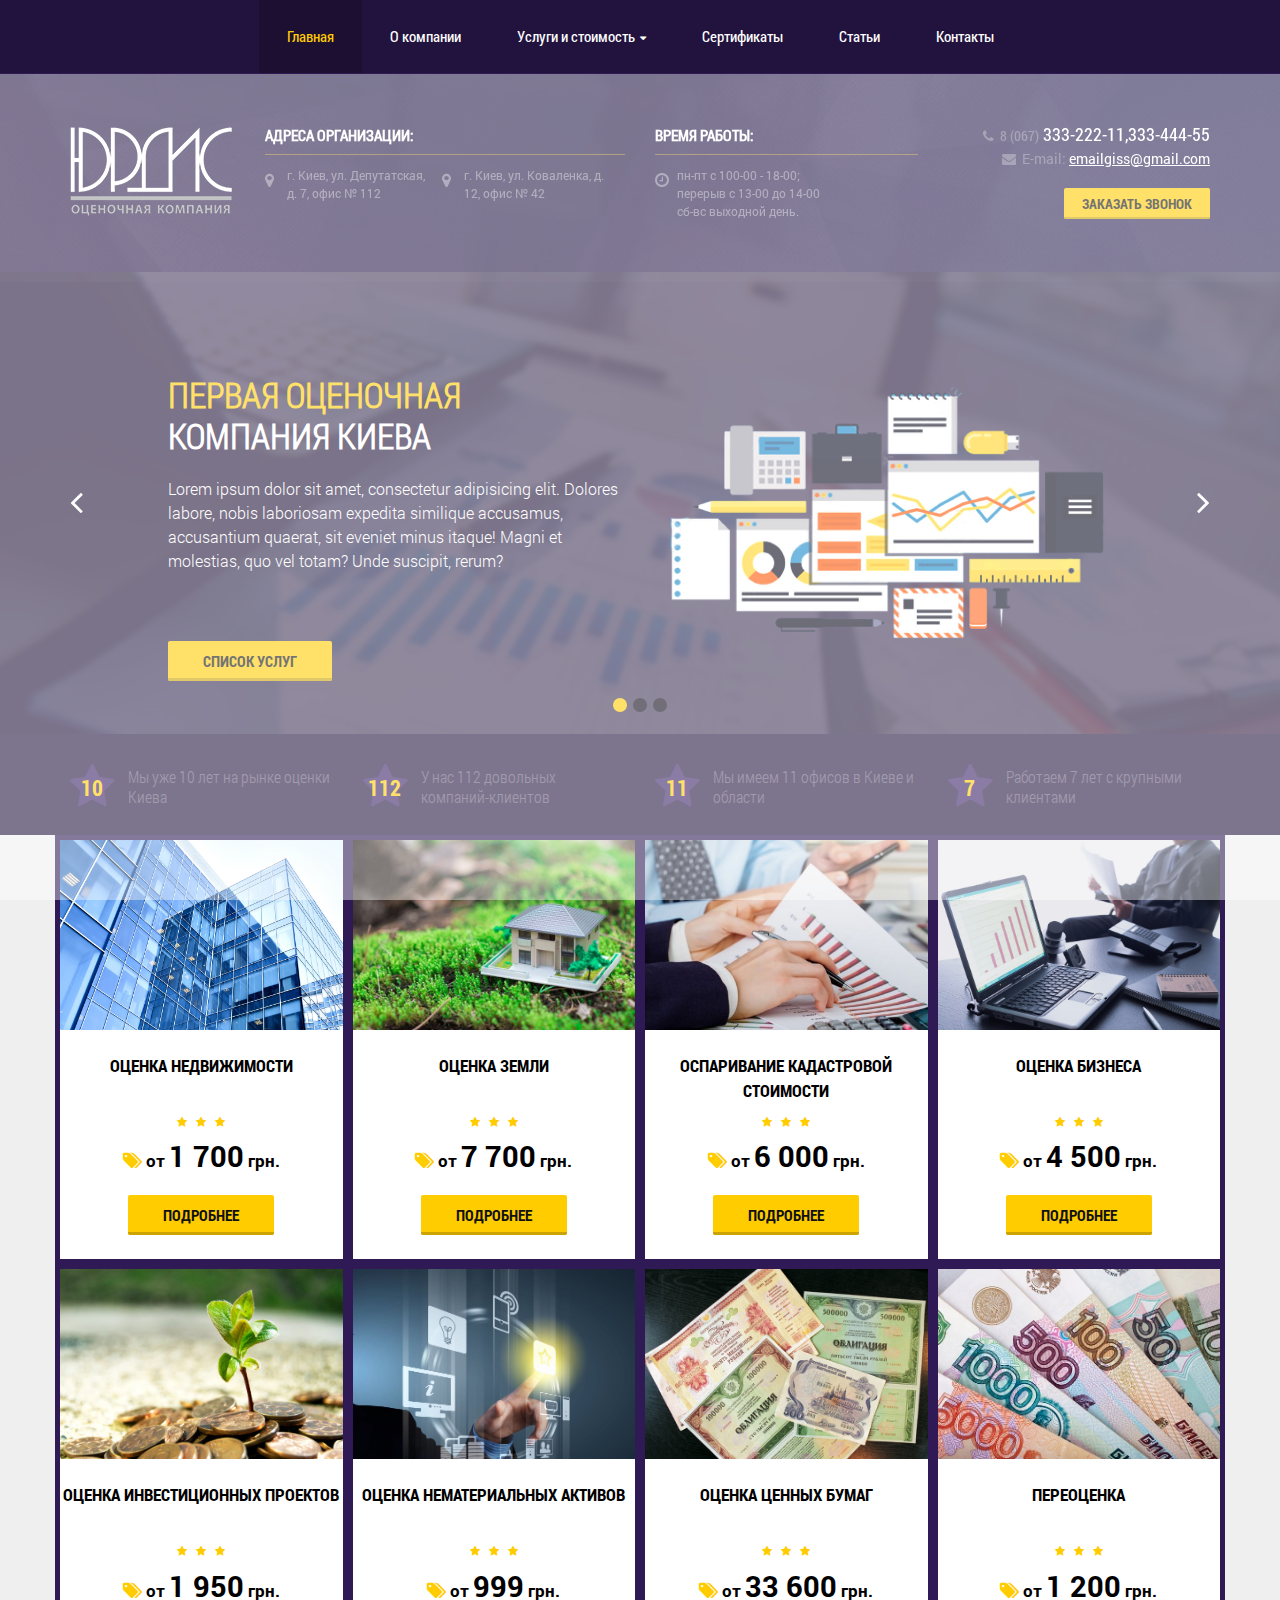
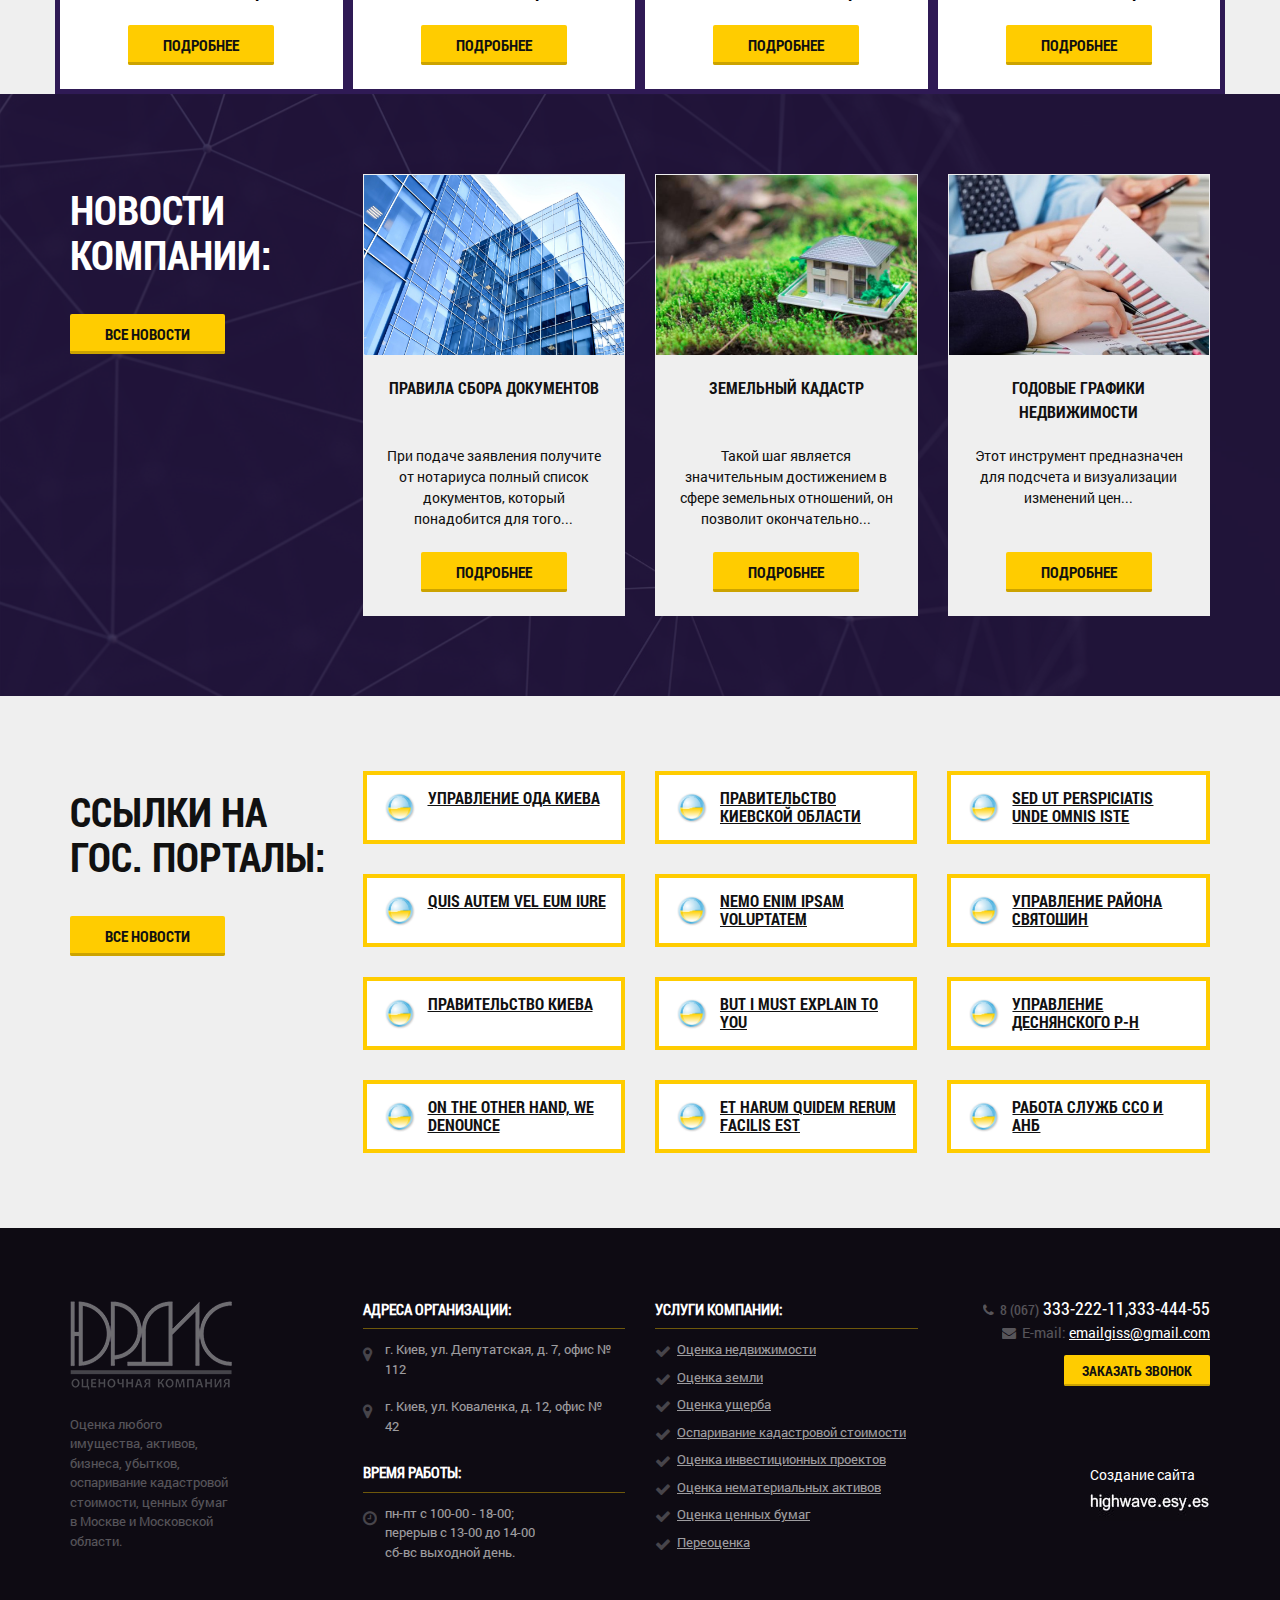
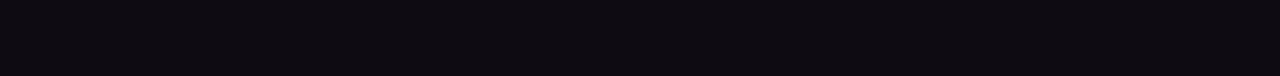
==== commit d02a296c: "Preloder" ====
--- a/index.html
+++ b/index.html
@@ -12,7 +12,7 @@
 	<style>html{font-family:sans-serif;-ms-text-size-adjust:100%;-webkit-text-size-adjust:100%}body{margin:0}article,aside,details,figcaption,figure,footer,header,hgroup,main,menu,nav,section,summary{display:block}audio,canvas,progress,video{display:inline-block;vertical-align:baseline}audio:not([controls]){display:none;height:0}[hidden],template{display:none}a{background-color:transparent}a:active,a:hover{outline:0}abbr[title]{border-bottom:1px dotted}b,strong{font-weight:bold}dfn{font-style:italic}h1{font-size:2em;margin:0.67em 0}mark{background:#ff0;color:#000}small{font-size:80%}sub,sup{font-size:75%;line-height:0;position:relative;vertical-align:baseline}sup{top:-0.5em}sub{bottom:-0.25em}img{border:0}svg:not(:root){overflow:hidden}figure{margin:1em 40px}hr{-moz-box-sizing:content-box;-webkit-box-sizing:content-box;box-sizing:content-box;height:0}pre{overflow:auto}code,kbd,pre,samp{font-family:monospace, monospace;font-size:1em}button,input,optgroup,select,textarea{color:inherit;font:inherit;margin:0}button{overflow:visible}button,select{text-transform:none}button,html input[type="button"],input[type="reset"],input[type="submit"]{-webkit-appearance:button;cursor:pointer}button[disabled],html input[disabled]{cursor:default}button::-moz-focus-inner,input::-moz-focus-inner{border:0;padding:0}input{line-height:normal}input[type="checkbox"],input[type="radio"]{-webkit-box-sizing:border-box;-moz-box-sizing:border-box;box-sizing:border-box;padding:0}input[type="number"]::-webkit-inner-spin-button,input[type="number"]::-webkit-outer-spin-button{height:auto}input[type="search"]{-webkit-appearance:textfield;-moz-box-sizing:content-box;-webkit-box-sizing:content-box;box-sizing:content-box}input[type="search"]::-webkit-search-cancel-button,input[type="search"]::-webkit-search-decoration{-webkit-appearance:none}fieldset{border:1px solid #c0c0c0;margin:0 2px;padding:0.35em 0.625em 0.75em}legend{border:0;padding:0}textarea{overflow:auto}optgroup{font-weight:bold}table{border-collapse:collapse;border-spacing:0}td,th{padding:0}*{-webkit-box-sizing:border-box;-moz-box-sizing:border-box;box-sizing:border-box}*:before,*:after{-webkit-box-sizing:border-box;-moz-box-sizing:border-box;box-sizing:border-box}html{font-size:10px;-webkit-tap-highlight-color:rgba(0,0,0,0)}body{font-family:"Helvetica Neue",Helvetica,Arial,sans-serif;font-size:14px;line-height:1.42857143;color:#333;background-color:#fff}input,button,select,textarea{font-family:inherit;font-size:inherit;line-height:inherit}a{color:#337ab7;text-decoration:none}a:hover,a:focus{color:#23527c;text-decoration:underline}a:focus{outline:thin dotted;outline:5px auto -webkit-focus-ring-color;outline-offset:-2px}figure{margin:0}img{vertical-align:middle}.img-responsive{display:block;max-width:100%;height:auto}.img-rounded{border-radius:6px}.img-thumbnail{padding:4px;line-height:1.42857143;background-color:#fff;border:1px solid #ddd;border-radius:4px;-webkit-transition:all .2s ease-in-out;-o-transition:all .2s ease-in-out;transition:all .2s ease-in-out;display:inline-block;max-width:100%;height:auto}.img-circle{border-radius:50%}hr{margin-top:20px;margin-bottom:20px;border:0;border-top:1px solid #eee}.sr-only{position:absolute;width:1px;height:1px;margin:-1px;padding:0;overflow:hidden;clip:rect(0, 0, 0, 0);border:0}.sr-only-focusable:active,.sr-only-focusable:focus{position:static;width:auto;height:auto;margin:0;overflow:visible;clip:auto}[role="button"]{cursor:pointer}.container{margin-right:auto;margin-left:auto;padding-left:15px;padding-right:15px}@media (min-width:768px){.container{width:750px}}@media (min-width:992px){.container{width:970px}}@media (min-width:1200px){.container{width:1170px}}.container-fluid{margin-right:auto;margin-left:auto;padding-left:15px;padding-right:15px}.row{margin-left:-15px;margin-right:-15px}.col-xs-1, .col-sm-1, .col-md-1, .col-lg-1, .col-xs-2, .col-sm-2, .col-md-2, .col-lg-2, .col-xs-3, .col-sm-3, .col-md-3, .col-lg-3, .col-xs-4, .col-sm-4, .col-md-4, .col-lg-4, .col-xs-5, .col-sm-5, .col-md-5, .col-lg-5, .col-xs-6, .col-sm-6, .col-md-6, .col-lg-6, .col-xs-7, .col-sm-7, .col-md-7, .col-lg-7, .col-xs-8, .col-sm-8, .col-md-8, .col-lg-8, .col-xs-9, .col-sm-9, .col-md-9, .col-lg-9, .col-xs-10, .col-sm-10, .col-md-10, .col-lg-10, .col-xs-11, .col-sm-11, .col-md-11, .col-lg-11, .col-xs-12, .col-sm-12, .col-md-12, .col-lg-12{position:relative;min-height:1px;padding-left:15px;padding-right:15px}.col-xs-1, .col-xs-2, .col-xs-3, .col-xs-4, .col-xs-5, .col-xs-6, .col-xs-7, .col-xs-8, .col-xs-9, .col-xs-10, .col-xs-11, .col-xs-12{float:left}.col-xs-12{width:100%}.col-xs-11{width:91.66666667%}.col-xs-10{width:83.33333333%}.col-xs-9{width:75%}.col-xs-8{width:66.66666667%}.col-xs-7{width:58.33333333%}.col-xs-6{width:50%}.col-xs-5{width:41.66666667%}.col-xs-4{width:33.33333333%}.col-xs-3{width:25%}.col-xs-2{width:16.66666667%}.col-xs-1{width:8.33333333%}.col-xs-pull-12{right:100%}.col-xs-pull-11{right:91.66666667%}.col-xs-pull-10{right:83.33333333%}.col-xs-pull-9{right:75%}.col-xs-pull-8{right:66.66666667%}.col-xs-pull-7{right:58.33333333%}.col-xs-pull-6{right:50%}.col-xs-pull-5{right:41.66666667%}.col-xs-pull-4{right:33.33333333%}.col-xs-pull-3{right:25%}.col-xs-pull-2{right:16.66666667%}.col-xs-pull-1{right:8.33333333%}.col-xs-pull-0{right:auto}.col-xs-push-12{left:100%}.col-xs-push-11{left:91.66666667%}.col-xs-push-10{left:83.33333333%}.col-xs-push-9{left:75%}.col-xs-push-8{left:66.66666667%}.col-xs-push-7{left:58.33333333%}.col-xs-push-6{left:50%}.col-xs-push-5{left:41.66666667%}.col-xs-push-4{left:33.33333333%}.col-xs-push-3{left:25%}.col-xs-push-2{left:16.66666667%}.col-xs-push-1{left:8.33333333%}.col-xs-push-0{left:auto}.col-xs-offset-12{margin-left:100%}.col-xs-offset-11{margin-left:91.66666667%}.col-xs-offset-10{margin-left:83.33333333%}.col-xs-offset-9{margin-left:75%}.col-xs-offset-8{margin-left:66.66666667%}.col-xs-offset-7{margin-left:58.33333333%}.col-xs-offset-6{margin-left:50%}.col-xs-offset-5{margin-left:41.66666667%}.col-xs-offset-4{margin-left:33.33333333%}.col-xs-offset-3{margin-left:25%}.col-xs-offset-2{margin-left:16.66666667%}.col-xs-offset-1{margin-left:8.33333333%}.col-xs-offset-0{margin-left:0}@media (min-width:768px){.col-sm-1, .col-sm-2, .col-sm-3, .col-sm-4, .col-sm-5, .col-sm-6, .col-sm-7, .col-sm-8, .col-sm-9, .col-sm-10, .col-sm-11, .col-sm-12{float:left}.col-sm-12{width:100%}.col-sm-11{width:91.66666667%}.col-sm-10{width:83.33333333%}.col-sm-9{width:75%}.col-sm-8{width:66.66666667%}.col-sm-7{width:58.33333333%}.col-sm-6{width:50%}.col-sm-5{width:41.66666667%}.col-sm-4{width:33.33333333%}.col-sm-3{width:25%}.col-sm-2{width:16.66666667%}.col-sm-1{width:8.33333333%}.col-sm-pull-12{right:100%}.col-sm-pull-11{right:91.66666667%}.col-sm-pull-10{right:83.33333333%}.col-sm-pull-9{right:75%}.col-sm-pull-8{right:66.66666667%}.col-sm-pull-7{right:58.33333333%}.col-sm-pull-6{right:50%}.col-sm-pull-5{right:41.66666667%}.col-sm-pull-4{right:33.33333333%}.col-sm-pull-3{right:25%}.col-sm-pull-2{right:16.66666667%}.col-sm-pull-1{right:8.33333333%}.col-sm-pull-0{right:auto}.col-sm-push-12{left:100%}.col-sm-push-11{left:91.66666667%}.col-sm-push-10{left:83.33333333%}.col-sm-push-9{left:75%}.col-sm-push-8{left:66.66666667%}.col-sm-push-7{left:58.33333333%}.col-sm-push-6{left:50%}.col-sm-push-5{left:41.66666667%}.col-sm-push-4{left:33.33333333%}.col-sm-push-3{left:25%}.col-sm-push-2{left:16.66666667%}.col-sm-push-1{left:8.33333333%}.col-sm-push-0{left:auto}.col-sm-offset-12{margin-left:100%}.col-sm-offset-11{margin-left:91.66666667%}.col-sm-offset-10{margin-left:83.33333333%}.col-sm-offset-9{margin-left:75%}.col-sm-offset-8{margin-left:66.66666667%}.col-sm-offset-7{margin-left:58.33333333%}.col-sm-offset-6{margin-left:50%}.col-sm-offset-5{margin-left:41.66666667%}.col-sm-offset-4{margin-left:33.33333333%}.col-sm-offset-3{margin-left:25%}.col-sm-offset-2{margin-left:16.66666667%}.col-sm-offset-1{margin-left:8.33333333%}.col-sm-offset-0{margin-left:0}}@media (min-width:992px){.col-md-1, .col-md-2, .col-md-3, .col-md-4, .col-md-5, .col-md-6, .col-md-7, .col-md-8, .col-md-9, .col-md-10, .col-md-11, .col-md-12{float:left}.col-md-12{width:100%}.col-md-11{width:91.66666667%}.col-md-10{width:83.33333333%}.col-md-9{width:75%}.col-md-8{width:66.66666667%}.col-md-7{width:58.33333333%}.col-md-6{width:50%}.col-md-5{width:41.66666667%}.col-md-4{width:33.33333333%}.col-md-3{width:25%}.col-md-2{width:16.66666667%}.col-md-1{width:8.33333333%}.col-md-pull-12{right:100%}.col-md-pull-11{right:91.66666667%}.col-md-pull-10{right:83.33333333%}.col-md-pull-9{right:75%}.col-md-pull-8{right:66.66666667%}.col-md-pull-7{right:58.33333333%}.col-md-pull-6{right:50%}.col-md-pull-5{right:41.66666667%}.col-md-pull-4{right:33.33333333%}.col-md-pull-3{right:25%}.col-md-pull-2{right:16.66666667%}.col-md-pull-1{right:8.33333333%}.col-md-pull-0{right:auto}.col-md-push-12{left:100%}.col-md-push-11{left:91.66666667%}.col-md-push-10{left:83.33333333%}.col-md-push-9{left:75%}.col-md-push-8{left:66.66666667%}.col-md-push-7{left:58.33333333%}.col-md-push-6{left:50%}.col-md-push-5{left:41.66666667%}.col-md-push-4{left:33.33333333%}.col-md-push-3{left:25%}.col-md-push-2{left:16.66666667%}.col-md-push-1{left:8.33333333%}.col-md-push-0{left:auto}.col-md-offset-12{margin-left:100%}.col-md-offset-11{margin-left:91.66666667%}.col-md-offset-10{margin-left:83.33333333%}.col-md-offset-9{margin-left:75%}.col-md-offset-8{margin-left:66.66666667%}.col-md-offset-7{margin-left:58.33333333%}.col-md-offset-6{margin-left:50%}.col-md-offset-5{margin-left:41.66666667%}.col-md-offset-4{margin-left:33.33333333%}.col-md-offset-3{margin-left:25%}.col-md-offset-2{margin-left:16.66666667%}.col-md-offset-1{margin-left:8.33333333%}.col-md-offset-0{margin-left:0}}@media (min-width:1200px){.col-lg-1, .col-lg-2, .col-lg-3, .col-lg-4, .col-lg-5, .col-lg-6, .col-lg-7, .col-lg-8, .col-lg-9, .col-lg-10, .col-lg-11, .col-lg-12{float:left}.col-lg-12{width:100%}.col-lg-11{width:91.66666667%}.col-lg-10{width:83.33333333%}.col-lg-9{width:75%}.col-lg-8{width:66.66666667%}.col-lg-7{width:58.33333333%}.col-lg-6{width:50%}.col-lg-5{width:41.66666667%}.col-lg-4{width:33.33333333%}.col-lg-3{width:25%}.col-lg-2{width:16.66666667%}.col-lg-1{width:8.33333333%}.col-lg-pull-12{right:100%}.col-lg-pull-11{right:91.66666667%}.col-lg-pull-10{right:83.33333333%}.col-lg-pull-9{right:75%}.col-lg-pull-8{right:66.66666667%}.col-lg-pull-7{right:58.33333333%}.col-lg-pull-6{right:50%}.col-lg-pull-5{right:41.66666667%}.col-lg-pull-4{right:33.33333333%}.col-lg-pull-3{right:25%}.col-lg-pull-2{right:16.66666667%}.col-lg-pull-1{right:8.33333333%}.col-lg-pull-0{right:auto}.col-lg-push-12{left:100%}.col-lg-push-11{left:91.66666667%}.col-lg-push-10{left:83.33333333%}.col-lg-push-9{left:75%}.col-lg-push-8{left:66.66666667%}.col-lg-push-7{left:58.33333333%}.col-lg-push-6{left:50%}.col-lg-push-5{left:41.66666667%}.col-lg-push-4{left:33.33333333%}.col-lg-push-3{left:25%}.col-lg-push-2{left:16.66666667%}.col-lg-push-1{left:8.33333333%}.col-lg-push-0{left:auto}.col-lg-offset-12{margin-left:100%}.col-lg-offset-11{margin-left:91.66666667%}.col-lg-offset-10{margin-left:83.33333333%}.col-lg-offset-9{margin-left:75%}.col-lg-offset-8{margin-left:66.66666667%}.col-lg-offset-7{margin-left:58.33333333%}.col-lg-offset-6{margin-left:50%}.col-lg-offset-5{margin-left:41.66666667%}.col-lg-offset-4{margin-left:33.33333333%}.col-lg-offset-3{margin-left:25%}.col-lg-offset-2{margin-left:16.66666667%}.col-lg-offset-1{margin-left:8.33333333%}.col-lg-offset-0{margin-left:0}}.clearfix:before,.clearfix:after,.container:before,.container:after,.container-fluid:before,.container-fluid:after,.row:before,.row:after{content:" ";display:table}.clearfix:after,.container:after,.container-fluid:after,.row:after{clear:both}.center-block{display:block;margin-left:auto;margin-right:auto}.pull-right{float:right !important}.pull-left{float:left !important}.hide{display:none !important}.show{display:block !important}.invisible{visibility:hidden}.text-hide{font:0/0 a;color:transparent;text-shadow:none;background-color:transparent;border:0}.hidden{display:none !important}.affix{position:fixed}@-ms-viewport{width:device-width}.visible-xs,.visible-sm,.visible-md,.visible-lg{display:none !important}.visible-xs-block,.visible-xs-inline,.visible-xs-inline-block,.visible-sm-block,.visible-sm-inline,.visible-sm-inline-block,.visible-md-block,.visible-md-inline,.visible-md-inline-block,.visible-lg-block,.visible-lg-inline,.visible-lg-inline-block{display:none !important}@media (max-width:767px){.visible-xs{display:block !important}table.visible-xs{display:table}tr.visible-xs{display:table-row !important}th.visible-xs,td.visible-xs{display:table-cell !important}}@media (max-width:767px){.visible-xs-block{display:block !important}}@media (max-width:767px){.visible-xs-inline{display:inline !important}}@media (max-width:767px){.visible-xs-inline-block{display:inline-block !important}}@media (min-width:768px) and (max-width:991px){.visible-sm{display:block !important}table.visible-sm{display:table}tr.visible-sm{display:table-row !important}th.visible-sm,td.visible-sm{display:table-cell !important}}@media (min-width:768px) and (max-width:991px){.visible-sm-block{display:block !important}}@media (min-width:768px) and (max-width:991px){.visible-sm-inline{display:inline !important}}@media (min-width:768px) and (max-width:991px){.visible-sm-inline-block{display:inline-block !important}}@media (min-width:992px) and (max-width:1199px){.visible-md{display:block !important}table.visible-md{display:table}tr.visible-md{display:table-row !important}th.visible-md,td.visible-md{display:table-cell !important}}@media (min-width:992px) and (max-width:1199px){.visible-md-block{display:block !important}}@media (min-width:992px) and (max-width:1199px){.visible-md-inline{display:inline !important}}@media (min-width:992px) and (max-width:1199px){.visible-md-inline-block{display:inline-block !important}}@media (min-width:1200px){.visible-lg{display:block !important}table.visible-lg{display:table}tr.visible-lg{display:table-row !important}th.visible-lg,td.visible-lg{display:table-cell !important}}@media (min-width:1200px){.visible-lg-block{display:block !important}}@media (min-width:1200px){.visible-lg-inline{display:inline !important}}@media (min-width:1200px){.visible-lg-inline-block{display:inline-block !important}}@media (max-width:767px){.hidden-xs{display:none !important}}@media (min-width:768px) and (max-width:991px){.hidden-sm{display:none !important}}@media (min-width:992px) and (max-width:1199px){.hidden-md{display:none !important}}@media (min-width:1200px){.hidden-lg{display:none !important}}.visible-print{display:none !important}@media print{.visible-print{display:block !important}table.visible-print{display:table}tr.visible-print{display:table-row !important}th.visible-print,td.visible-print{display:table-cell !important}}.visible-print-block{display:none !important}@media print{.visible-print-block{display:block !important}}.visible-print-inline{display:none !important}@media print{.visible-print-inline{display:inline !important}}.visible-print-inline-block{display:none !important}@media print{.visible-print-inline-block{display:inline-block !important}}@media print{.hidden-print{display:none !important}}</style>
 	
 	<!-- Header CSS (First Sections of Website: paste after release from header.min.css here) -->
-	<style>.slider,body{overflow-x:hidden}.owl-carousel,.owl-carousel .owl-item{-webkit-tap-highlight-color:transparent;position:relative}.owl-carousel{display:none;width:100%;z-index:1}.owl-carousel .owl-stage{position:relative;-ms-touch-action:pan-Y;-moz-backface-visibility:hidden}.owl-carousel .owl-stage:after{content:".";display:block;clear:both;visibility:hidden;line-height:0;height:0}.button::after,.slider .slide-bg::before,.top-pannel-box h4::after,.top-pannel::before{content:''}.owl-carousel .owl-stage-outer{position:relative;overflow:hidden;-webkit-transform:translate3d(0,0,0)}.owl-carousel .owl-item,.owl-carousel .owl-wrapper{-webkit-backface-visibility:hidden;-moz-backface-visibility:hidden;-ms-backface-visibility:hidden;-webkit-transform:translate3d(0,0,0);-moz-transform:translate3d(0,0,0);-ms-transform:translate3d(0,0,0)}.owl-carousel .owl-item{min-height:1px;float:left;-webkit-backface-visibility:hidden;-webkit-touch-callout:none}.owl-carousel .owl-item img{display:block;width:100%}.hidden,.isnohome .owl-dots,.isnohome .slide-img-wrap,.isnohome .slider .slide-wrap p,.owl-carousel .owl-dots.disabled,.owl-carousel .owl-nav.disabled,.owl-carousel .owl-video-playing .owl-video-play-icon,.owl-carousel .owl-video-playing .owl-video-tn{display:none}.no-js .owl-carousel,.owl-carousel.owl-loaded{display:block}.owl-carousel .owl-dot,.owl-carousel .owl-nav .owl-next,.owl-carousel .owl-nav .owl-prev{cursor:pointer;cursor:hand;-webkit-user-select:none;-moz-user-select:none;-ms-user-select:none;user-select:none}.owl-carousel.owl-loading{opacity:0;display:block}.owl-carousel.owl-hidden{opacity:0}.owl-carousel.owl-refresh .owl-item{visibility:hidden}.owl-carousel.owl-drag .owl-item{-webkit-user-select:none;-moz-user-select:none;-ms-user-select:none;user-select:none}.owl-carousel.owl-grab{cursor:move;cursor:-webkit-grab;cursor:grab}.owl-carousel.owl-rtl{direction:rtl}.owl-carousel.owl-rtl .owl-item{float:right}.owl-carousel .animated{-webkit-animation-duration:1s;animation-duration:1s;-webkit-animation-fill-mode:both;animation-fill-mode:both}.owl-carousel .owl-animated-in{z-index:0}.owl-carousel .owl-animated-out{z-index:1}.owl-carousel .fadeOut{-webkit-animation-name:fadeOut;animation-name:fadeOut}@-webkit-keyframes fadeOut{0%{opacity:1}100%{opacity:0}}@keyframes fadeOut{0%{opacity:1}100%{opacity:0}}.owl-height{-webkit-transition:height .5s ease-in-out;-o-transition:height .5s ease-in-out;transition:height .5s ease-in-out}.owl-carousel .owl-item .owl-lazy{opacity:0;-webkit-transition:opacity .4s ease;-o-transition:opacity .4s ease;transition:opacity .4s ease}.owl-carousel .owl-item img.owl-lazy{-webkit-transform-style:preserve-3d;transform-style:preserve-3d}.owl-carousel .owl-video-wrapper{position:relative;height:100%;background:#000}.owl-carousel .owl-video-play-icon{position:absolute;height:80px;width:80px;left:50%;top:50%;margin-left:-40px;margin-top:-40px;background:url(owl.video.play.png) no-repeat;cursor:pointer;z-index:1;-webkit-backface-visibility:hidden;-webkit-transition:-webkit-transform .1s ease;-o-transition:transform .1s ease;transition:transform .1s ease;transition:transform .1s ease,-webkit-transform .1s ease}.owl-carousel .owl-video-play-icon:hover{-ms-transform:scale(1.3,1.3);-webkit-transform:scale(1.3,1.3);transform:scale(1.3,1.3)}.owl-carousel .owl-video-tn{opacity:0;height:100%;background-position:center center;background-repeat:no-repeat;-webkit-background-size:contain;background-size:contain;-webkit-transition:opacity .4s ease;-o-transition:opacity .4s ease;transition:opacity .4s ease}.owl-carousel .owl-video-frame{position:relative;z-index:1;height:100%;width:100%}body{font-size:16px;min-width:320px;position:relative;line-height:1.5;font-family:RobotoRegular,sans-serif;color:#fff}a{outline:0!important}b,strong{font-family:RobotoBold,sans-serif;font-weight:700}.button,.h1,.h2,.h3,.h4,.h5,.h6,h1,h2,h3,h4,h5,h6{font-family:RobotoCondensedBold,sans-serif;font-weight:700;text-transform:uppercase}.text-right{text-align:right}.text-left{text-align:left}.text-center,.top-line{text-align:center}.loader{background:#fff;bottom:0;height:100%;left:0;position:fixed;right:0;top:0;width:100%;z-index:9999}.loader_inner{background-image:url(../img/Preloader.gif);-webkit-background-size:cover;background-size:cover;background-repeat:no-repeat;background-position:center center;background-color:#fff;height:85px;width:85px;margin-top:-30px;margin-left:-30px;left:50%;top:50%;position:absolute}.isnohome .top-line .sf-menu>li>a{padding:15px 28px}.isnohome .top-pannel{padding:25px 0}.isnohome .slider .slide{padding:130px 0 40px}.isnohome .slider .slide h3{font-size:2.25em}.isnohome .slide-content .col-md-6{width:100%}.isnohome .slider-wrap .slider-nav div{top:220px}.content{padding:60px 0}.content article{color:#111}.content article img{max-width:100%}.content article h1{margin-top:0}.content article p{margin-bottom:20px;margin-top:0;height:auto!important}.content .main-aside .service-item .service-item-image::before{opacity:0}.main-aside .top-pannel-box{margin:30px 0}.main-aside .top-pannel-box h4{font-family:RobotoCondensedBold,sans-serif;font-size:1.375em;margin-bottom:20px;color:#111}.main-aside .top-pannel-box li{display:block;min-width:100%;opacity:1;padding:0}.main-aside .top-pannel-box li:hover a{-webkit-transition:all .5s ease;-o-transition:all .5s ease;transition:all .5s ease;background-color:#FC0;color:#fff;font-family:RobotoBold,sans-serif}.top-line .sf-menu,.top-pannel-box h4,.top-phone{font-family:RobotoCondensedRegular,sans-serif}.main-aside .top-pannel-box li:hover a .fa{color:#fff5cc}.main-aside .top-pannel-box li a{color:#111;font-size:1.25em;display:block;border-bottom:#f0f0f0 1px solid;text-transform:uppercase;-webkit-transition:all .5s ease;-o-transition:all .5s ease;transition:all .5s ease;padding-bottom:8px;padding-top:8px;padding-left:20px}.main-aside .top-pannel-box li a:hover{color:#22133E}.main-aside .top-pannel-box li a .fa{font-size:14px;color:#FC0;top:12px}.top-line{background-color:#22133E;border-bottom:#2f1a55 1px solid;position:relative;z-index:2}.top-line a{color:#fff}.top-line li,.top-line ul{list-style-type:none;padding:0;margin:0}.top-line .sf-menu{margin:0 auto -6px;float:none;display:inline-block;font-size:.9375em;background-color:#22133E}.top-line .sf-menu a{border-bottom:#2d1952 1px solid;border-left:transparent;border-top:none}.top-line .sf-menu>li{background-color:transparent}.top-line .sf-menu>li.active,.top-line .sf-menu>li:hover{background-color:#1c0f32}.top-line .sf-menu>li.active>a{color:#FC0}.top-line .sf-menu>li>a{color:#fff;border:none;padding:25px 28px}.top-line .sf-menu>li ul li:hover>a,.top-line .sf-menu>li:hover>a{color:#FC0}.top-line .sf-menu>li>a .fa{font-size:11px;margin-left:2px}.top-line .sf-menu>li ul li{background-color:#22133E;text-align:left}.top-line .sf-menu>li ul li a{padding:10px 20px;color:#fff}.top-pannel{background-color:rgba(38,21,70,.8);color:#fff;padding:50px 0;position:absolute;width:100%;z-index:1;-webkit-box-shadow:rgba(225,225,225,.03) 0 5px 0 5px;box-shadow:rgba(225,225,225,.03) 0 5px 0 5px}.top-pannel-content{position:relative;z-index:1}.top-pannel::before{position:absolute;top:0;left:0;bottom:0;right:0;background-image:url(img/top-pannel-bg.jpg);z-index:0;opacity:.16}.top-pannel-box h4{font-size:.9375em;margin-top:0;position:relative}.top-pannel-box h4::after{height:1px;width:100%;background-color:#FC0;position:absolute;left:0;bottom:-9px;opacity:.4}.top-pannel-box li,.top-pannel-box ul{padding:0;margin:0;list-style-type:none}.top-pannel-box li{display:inline-block;max-width:48%;opacity:.4;font-size:.75em;padding:0 10px 0 22px;position:relative}.logo img,.slide-img-wrap img,.top-pannel-box li:only-child{max-width:100%}.top-pannel-box li .fa{font-size:16px;position:absolute;left:0;top:6px}.button,.logo img{position:relative}.logo img{top:3px}.top-phone{font-size:1.125em;margin-top:-3px}.top-phone span{font-size:.75em;opacity:.3}.top-email{font-size:14px}.top-email a{color:#fff;text-decoration:underline}.top-email span{opacity:.3}.top-email .fa,.top-phone .fa{margin-right:3px}.button{color:#111;background-color:#FC0;-webkit-border-radius:2px;border-radius:2px;font-size:.9375em;padding:10px 35px;-webkit-transition:background-color .25s ease;-o-transition:background-color .25s ease;transition:background-color .25s ease;border:none}.button:hover{background-color:#ffd83d}.button:active{background-color:#d1a700}.button::after{position:absolute;background-color:#cca300;width:100%;bottom:0;height:3px;left:0;-webkit-border-bottom-right-radius:2px;border-bottom-right-radius:2px;-webkit-border-bottom-left-radius:2px;border-bottom-left-radius:2px}.slider-wrap,.slider-wrap .slider-nav-container{position:relative}.button:focus,.button:hover{text-decoration:none;color:#222}.button-small{font-size:.875em;padding:6px 18px}.button-small::after{height:2px}.top-button{margin-top:22px}.slider-wrap{display:none}.slider-wrap .slider-nav{color:#fff;font-size:36px;position:absolute;width:100%;z-index:2}.slider-wrap .slider-nav div{cursor:pointer;position:absolute;top:400px}.slider-wrap .slider-nav div:last-child{right:0}.slider{top:0;width:100%}.slider .owl-dots{position:relative;bottom:40px;width:100%;text-align:center}.slider .owl-dots .owl-dot{display:inline-block;margin:0 3px;width:14px;height:14px;background-color:#0d0717;-webkit-border-radius:10em;border-radius:10em;cursor:pointer;-webkit-transition:background-color .25s ease;-o-transition:background-color .25s ease;transition:background-color .25s ease}.slider .owl-dots .owl-dot.active{background-color:#FC0}.slider .slide-wrap{float:left}.slider .slide-wrap.active h2,.slider .slide-wrap.active p{opacity:1;left:0}.slider .slide-wrap.active .slide-img-wrap{opacity:1;-webkit-transform:scale(1);-ms-transform:scale(1);transform:scale(1)}.slider .slide{color:#fff;padding-top:220px;padding-bottom:50px;position:relative}.slider .slide h2{font-family:RobotoCondensedLight,sans-serif;font-size:2.1875em;margin-top:0;line-height:1.1875em;margin-bottom:20px;position:relative;left:100px;opacity:0;-webkit-transition:all 1s ease;-o-transition:all 1s ease;transition:all 1s ease}.slider .slide h2:first-line{color:#FC0}.slider .slide p{font-family:RobotoLight,sans-serif;margin-bottom:35px;position:relative;left:50px;opacity:0;-webkit-transition:all 1.1s ease;-o-transition:all 1.1s ease;transition:all 1.1s ease;-webkit-transition-delay:.15s;-o-transition-delay:.15s;transition-delay:.15s}.slider .slide-bg{position:absolute;-webkit-background-size:cover;background-size:cover;top:0;left:0;right:0;bottom:0}.slider .slide-bg::before{background-color:#22133E;top:0;left:0;width:100%;height:100%;position:absolute;opacity:.85}.slider .slide-bg img{margin-top:-190px}.slider .slide-content{position:relative;z-index:1;padding-top:80px}.slide-img-wrap{padding-top:12px;opacity:0;-webkit-transform:scale(.8);-ms-transform:scale(.8);transform:scale(.8);-webkit-transition:all 1s;-o-transition:all 1s;transition:all 1s;-webkit-transition-delay:.25s;-o-transition-delay:.25s;transition-delay:.25s}.toggle-mnu{display:block;width:28px;height:28px;float:left}.toggle-mnu span:after,.toggle-mnu span:before{content:"";position:absolute;left:0;top:9px}.toggle-mnu span:after{top:18px}.toggle-mnu span{position:relative;display:block}.toggle-mnu span,.toggle-mnu span:after,.toggle-mnu span:before{width:100%;height:2px;background-color:#22133E;-webkit-transition:all .3s;-o-transition:all .3s;transition:all .3s;-webkit-backface-visibility:hidden;backface-visibility:hidden;-webkit-border-radius:2px;border-radius:2px}.toggle-mnu.on span{background-color:transparent}.toggle-mnu.on span:before{-webkit-transform:rotate(45deg) translate(-1px,0);-ms-transform:rotate(45deg) translate(-1px,0);transform:rotate(45deg) translate(-1px,0)}.toggle-mnu.on span:after{-webkit-transform:rotate(-45deg) translate(6px,-7px);-ms-transform:rotate(-45deg) translate(6px,-7px);transform:rotate(-45deg) translate(6px,-7px)}.mobile-mnu{padding:7px 15px 5px;color:#22133E;cursor:pointer;background-color:#FC0;position:relative;z-index:2}.mobile-mnu b{display:block;text-align:center;font-size:.875em}.sect-teaser{background-color:#22133E;color:#fff;padding:28px 0 10px;margin-top:-25px}#my-menu{z-index:4}.teaser-item{display:table-row}.teaser-item>div{padding-bottom:18px}.teaser-count{display:table-cell;vertical-align:middle}.teaser-count-wrap{width:43px;height:43px;position:relative}.teaser-count .fa::before{font-size:48px;color:#371f65}.teaser-count .teaser-number{position:absolute;top:8px;width:100%;text-align:center;font-family:RobotoCondensedBold,sans-serif;font-size:22px;color:#FC0}.teaser-text{display:table-cell;font-family:RobotoCondensedLight,sans-serif;line-height:20px;padding-left:15px;opacity:.28;padding-top:6px}</style>	
+	<style>.slider,body{overflow-x:hidden}.owl-carousel,.owl-carousel .owl-item{-webkit-tap-highlight-color:transparent;position:relative}.owl-carousel{display:none;width:100%;z-index:1}.owl-carousel .owl-stage{position:relative;-ms-touch-action:pan-Y;-moz-backface-visibility:hidden}.owl-carousel .owl-stage:after{content:".";display:block;clear:both;visibility:hidden;line-height:0;height:0}.button::after,.slider .slide-bg::before,.top-pannel-box h4::after,.top-pannel::before{content:''}.owl-carousel .owl-stage-outer{position:relative;overflow:hidden;-webkit-transform:translate3d(0,0,0)}.owl-carousel .owl-item,.owl-carousel .owl-wrapper{-webkit-backface-visibility:hidden;-moz-backface-visibility:hidden;-ms-backface-visibility:hidden;-webkit-transform:translate3d(0,0,0);-moz-transform:translate3d(0,0,0);-ms-transform:translate3d(0,0,0)}.owl-carousel .owl-item{min-height:1px;float:left;-webkit-backface-visibility:hidden;-webkit-touch-callout:none}.owl-carousel .owl-item img{display:block;width:100%}.hidden,.isnohome .owl-dots,.isnohome .slide-img-wrap,.isnohome .slider .slide-wrap p,.owl-carousel .owl-dots.disabled,.owl-carousel .owl-nav.disabled,.owl-carousel .owl-video-playing .owl-video-play-icon,.owl-carousel .owl-video-playing .owl-video-tn{display:none}.no-js .owl-carousel,.owl-carousel.owl-loaded{display:block}.owl-carousel .owl-dot,.owl-carousel .owl-nav .owl-next,.owl-carousel .owl-nav .owl-prev{cursor:pointer;cursor:hand;-webkit-user-select:none;-moz-user-select:none;-ms-user-select:none;user-select:none}.owl-carousel.owl-loading{opacity:0;display:block}.owl-carousel.owl-hidden{opacity:0}.owl-carousel.owl-refresh .owl-item{visibility:hidden}.owl-carousel.owl-drag .owl-item{-webkit-user-select:none;-moz-user-select:none;-ms-user-select:none;user-select:none}.owl-carousel.owl-grab{cursor:move;cursor:-webkit-grab;cursor:grab}.owl-carousel.owl-rtl{direction:rtl}.owl-carousel.owl-rtl .owl-item{float:right}.owl-carousel .animated{-webkit-animation-duration:1s;animation-duration:1s;-webkit-animation-fill-mode:both;animation-fill-mode:both}.owl-carousel .owl-animated-in{z-index:0}.owl-carousel .owl-animated-out{z-index:1}.owl-carousel .fadeOut{-webkit-animation-name:fadeOut;animation-name:fadeOut}@-webkit-keyframes fadeOut{0%{opacity:1}100%{opacity:0}}@keyframes fadeOut{0%{opacity:1}100%{opacity:0}}.owl-height{-webkit-transition:height .5s ease-in-out;-o-transition:height .5s ease-in-out;transition:height .5s ease-in-out}.owl-carousel .owl-item .owl-lazy{opacity:0;-webkit-transition:opacity .4s ease;-o-transition:opacity .4s ease;transition:opacity .4s ease}.owl-carousel .owl-item img.owl-lazy{-webkit-transform-style:preserve-3d;transform-style:preserve-3d}.owl-carousel .owl-video-wrapper{position:relative;height:100%;background:#000}.owl-carousel .owl-video-play-icon{position:absolute;height:80px;width:80px;left:50%;top:50%;margin-left:-40px;margin-top:-40px;background:url(owl.video.play.png) no-repeat;cursor:pointer;z-index:1;-webkit-backface-visibility:hidden;-webkit-transition:-webkit-transform .1s ease;-o-transition:transform .1s ease;transition:transform .1s ease;transition:transform .1s ease,-webkit-transform .1s ease}.owl-carousel .owl-video-play-icon:hover{-ms-transform:scale(1.3,1.3);-webkit-transform:scale(1.3,1.3);transform:scale(1.3,1.3)}.owl-carousel .owl-video-tn{opacity:0;height:100%;background-position:center center;background-repeat:no-repeat;-webkit-background-size:contain;background-size:contain;-webkit-transition:opacity .4s ease;-o-transition:opacity .4s ease;transition:opacity .4s ease}.owl-carousel .owl-video-frame{position:relative;z-index:1;height:100%;width:100%}body{font-size:16px;min-width:320px;position:relative;line-height:1.5;font-family:RobotoRegular,sans-serif;color:#fff}a{outline:0!important}b,strong{font-family:RobotoBold,sans-serif;font-weight:700}.button,.h1,.h2,.h3,.h4,.h5,.h6,h1,h2,h3,h4,h5,h6{font-family:RobotoCondensedBold,sans-serif;font-weight:700;text-transform:uppercase}.text-right{text-align:right}.text-left{text-align:left}.text-center,.top-line{text-align:center}.loader{background:#fff;bottom:0;height:100%;left:0;position:fixed;right:0;top:0;width:100%;z-index:9999}.loader_inner{background-image:url(img/Preloader.gif);-webkit-background-size:cover;background-size:cover;background-repeat:no-repeat;background-position:center center;background-color:#fff;height:85px;width:85px;margin-top:-30px;margin-left:-30px;left:50%;top:50%;position:absolute}.isnohome .top-line .sf-menu>li>a{padding:15px 28px}.isnohome .top-pannel{padding:25px 0}.isnohome .slider .slide{padding:130px 0 40px}.isnohome .slider .slide h3{font-size:2.25em}.isnohome .slide-content .col-md-6{width:100%}.isnohome .slider-wrap .slider-nav div{top:220px}.content{padding:60px 0}.content article{color:#111}.content article img{max-width:100%}.content article h1{margin-top:0}.content article p{margin-bottom:20px;margin-top:0;height:auto!important}.content .main-aside .service-item .service-item-image::before{opacity:0}.main-aside .top-pannel-box{margin:30px 0}.main-aside .top-pannel-box h4{font-family:RobotoCondensedBold,sans-serif;font-size:1.375em;margin-bottom:20px;color:#111}.main-aside .top-pannel-box li{display:block;min-width:100%;opacity:1;padding:0}.main-aside .top-pannel-box li:hover a{-webkit-transition:all .5s ease;-o-transition:all .5s ease;transition:all .5s ease;background-color:#FC0;color:#fff;font-family:RobotoBold,sans-serif}.top-line .sf-menu,.top-pannel-box h4,.top-phone{font-family:RobotoCondensedRegular,sans-serif}.main-aside .top-pannel-box li:hover a .fa{color:#fff5cc}.main-aside .top-pannel-box li a{color:#111;font-size:1.25em;display:block;border-bottom:#f0f0f0 1px solid;text-transform:uppercase;-webkit-transition:all .5s ease;-o-transition:all .5s ease;transition:all .5s ease;padding-bottom:8px;padding-top:8px;padding-left:20px}.main-aside .top-pannel-box li a:hover{color:#22133E}.main-aside .top-pannel-box li a .fa{font-size:14px;color:#FC0;top:12px}.top-line{background-color:#22133E;border-bottom:#2f1a55 1px solid;position:relative;z-index:2}.top-line a{color:#fff}.top-line li,.top-line ul{list-style-type:none;padding:0;margin:0}.top-line .sf-menu{margin:0 auto -6px;float:none;display:inline-block;font-size:.9375em;background-color:#22133E}.top-line .sf-menu a{border-bottom:#2d1952 1px solid;border-left:transparent;border-top:none}.top-line .sf-menu>li{background-color:transparent}.top-line .sf-menu>li.active,.top-line .sf-menu>li:hover{background-color:#1c0f32}.top-line .sf-menu>li.active>a{color:#FC0}.top-line .sf-menu>li>a{color:#fff;border:none;padding:25px 28px}.top-line .sf-menu>li ul li:hover>a,.top-line .sf-menu>li:hover>a{color:#FC0}.top-line .sf-menu>li>a .fa{font-size:11px;margin-left:2px}.top-line .sf-menu>li ul li{background-color:#22133E;text-align:left}.top-line .sf-menu>li ul li a{padding:10px 20px;color:#fff}.top-pannel{background-color:rgba(38,21,70,.8);color:#fff;padding:50px 0;position:absolute;width:100%;z-index:1;-webkit-box-shadow:rgba(225,225,225,.03) 0 5px 0 5px;box-shadow:rgba(225,225,225,.03) 0 5px 0 5px}.top-pannel-content{position:relative;z-index:1}.top-pannel::before{position:absolute;top:0;left:0;bottom:0;right:0;background-image:url(img/top-pannel-bg.jpg);z-index:0;opacity:.16}.top-pannel-box h4{font-size:.9375em;margin-top:0;position:relative}.top-pannel-box h4::after{height:1px;width:100%;background-color:#FC0;position:absolute;left:0;bottom:-9px;opacity:.4}.top-pannel-box li,.top-pannel-box ul{padding:0;margin:0;list-style-type:none}.top-pannel-box li{display:inline-block;max-width:48%;opacity:.4;font-size:.75em;padding:0 10px 0 22px;position:relative}.logo img,.slide-img-wrap img,.top-pannel-box li:only-child{max-width:100%}.top-pannel-box li .fa{font-size:16px;position:absolute;left:0;top:6px}.button,.logo img{position:relative}.logo img{top:3px}.top-phone{font-size:1.125em;margin-top:-3px}.top-phone span{font-size:.75em;opacity:.3}.top-email{font-size:14px}.top-email a{color:#fff;text-decoration:underline}.top-email span{opacity:.3}.top-email .fa,.top-phone .fa{margin-right:3px}.button{color:#111;background-color:#FC0;-webkit-border-radius:2px;border-radius:2px;font-size:.9375em;padding:10px 35px;-webkit-transition:background-color .25s ease;-o-transition:background-color .25s ease;transition:background-color .25s ease;border:none}.button:hover{background-color:#ffd83d}.button:active{background-color:#d1a700}.button::after{position:absolute;background-color:#cca300;width:100%;bottom:0;height:3px;left:0;-webkit-border-bottom-right-radius:2px;border-bottom-right-radius:2px;-webkit-border-bottom-left-radius:2px;border-bottom-left-radius:2px}.slider-wrap,.slider-wrap .slider-nav-container{position:relative}.button:focus,.button:hover{text-decoration:none;color:#222}.button-small{font-size:.875em;padding:6px 18px}.button-small::after{height:2px}.top-button{margin-top:22px}.slider-wrap{display:none}.slider-wrap .slider-nav{color:#fff;font-size:36px;position:absolute;width:100%;z-index:2}.slider-wrap .slider-nav div{cursor:pointer;position:absolute;top:400px}.slider-wrap .slider-nav div:last-child{right:0}.slider{top:0;width:100%}.slider .owl-dots{position:relative;bottom:40px;width:100%;text-align:center}.slider .owl-dots .owl-dot{display:inline-block;margin:0 3px;width:14px;height:14px;background-color:#0d0717;-webkit-border-radius:10em;border-radius:10em;cursor:pointer;-webkit-transition:background-color .25s ease;-o-transition:background-color .25s ease;transition:background-color .25s ease}.slider .owl-dots .owl-dot.active{background-color:#FC0}.slider .slide-wrap{float:left}.slider .slide-wrap.active h2,.slider .slide-wrap.active p{opacity:1;left:0}.slider .slide-wrap.active .slide-img-wrap{opacity:1;-webkit-transform:scale(1);-ms-transform:scale(1);transform:scale(1)}.slider .slide{color:#fff;padding-top:220px;padding-bottom:50px;position:relative}.slider .slide h2{font-family:RobotoCondensedLight,sans-serif;font-size:2.1875em;margin-top:0;line-height:1.1875em;margin-bottom:20px;position:relative;left:100px;opacity:0;-webkit-transition:all 1s ease;-o-transition:all 1s ease;transition:all 1s ease}.slider .slide h2:first-line{color:#FC0}.slider .slide p{font-family:RobotoLight,sans-serif;margin-bottom:35px;position:relative;left:50px;opacity:0;-webkit-transition:all 1.1s ease;-o-transition:all 1.1s ease;transition:all 1.1s ease;-webkit-transition-delay:.15s;-o-transition-delay:.15s;transition-delay:.15s}.slider .slide-bg{position:absolute;-webkit-background-size:cover;background-size:cover;top:0;left:0;right:0;bottom:0}.slider .slide-bg::before{background-color:#22133E;top:0;left:0;width:100%;height:100%;position:absolute;opacity:.85}.slider .slide-bg img{margin-top:-190px}.slider .slide-content{position:relative;z-index:1;padding-top:80px}.slide-img-wrap{padding-top:12px;opacity:0;-webkit-transform:scale(.8);-ms-transform:scale(.8);transform:scale(.8);-webkit-transition:all 1s;-o-transition:all 1s;transition:all 1s;-webkit-transition-delay:.25s;-o-transition-delay:.25s;transition-delay:.25s}.toggle-mnu{display:block;width:28px;height:28px;float:left}.toggle-mnu span:after,.toggle-mnu span:before{content:"";position:absolute;left:0;top:9px}.toggle-mnu span:after{top:18px}.toggle-mnu span{position:relative;display:block}.toggle-mnu span,.toggle-mnu span:after,.toggle-mnu span:before{width:100%;height:2px;background-color:#22133E;-webkit-transition:all .3s;-o-transition:all .3s;transition:all .3s;-webkit-backface-visibility:hidden;backface-visibility:hidden;-webkit-border-radius:2px;border-radius:2px}.toggle-mnu.on span{background-color:transparent}.toggle-mnu.on span:before{-webkit-transform:rotate(45deg) translate(-1px,0);-ms-transform:rotate(45deg) translate(-1px,0);transform:rotate(45deg) translate(-1px,0)}.toggle-mnu.on span:after{-webkit-transform:rotate(-45deg) translate(6px,-7px);-ms-transform:rotate(-45deg) translate(6px,-7px);transform:rotate(-45deg) translate(6px,-7px)}.mobile-mnu{padding:7px 15px 5px;color:#22133E;cursor:pointer;background-color:#FC0;position:relative;z-index:2}.mobile-mnu b{display:block;text-align:center;font-size:.875em}.sect-teaser{background-color:#22133E;color:#fff;padding:28px 0 10px;margin-top:-25px}#my-menu{z-index:4}.teaser-item{display:table-row}.teaser-item>div{padding-bottom:18px}.teaser-count{display:table-cell;vertical-align:middle}.teaser-count-wrap{width:43px;height:43px;position:relative}.teaser-count .fa::before{font-size:48px;color:#371f65}.teaser-count .teaser-number{position:absolute;top:8px;width:100%;text-align:center;font-family:RobotoCondensedBold,sans-serif;font-size:22px;color:#FC0}.teaser-text{display:table-cell;font-family:RobotoCondensedLight,sans-serif;line-height:20px;padding-left:15px;opacity:.28;padding-top:6px}</style>	
 	
 	<meta http-equiv="X-UA-Compatible" content="IE=edge">
 	<meta name="viewport" content="width=device-width, initial-scale=1, maximum-scale=1">
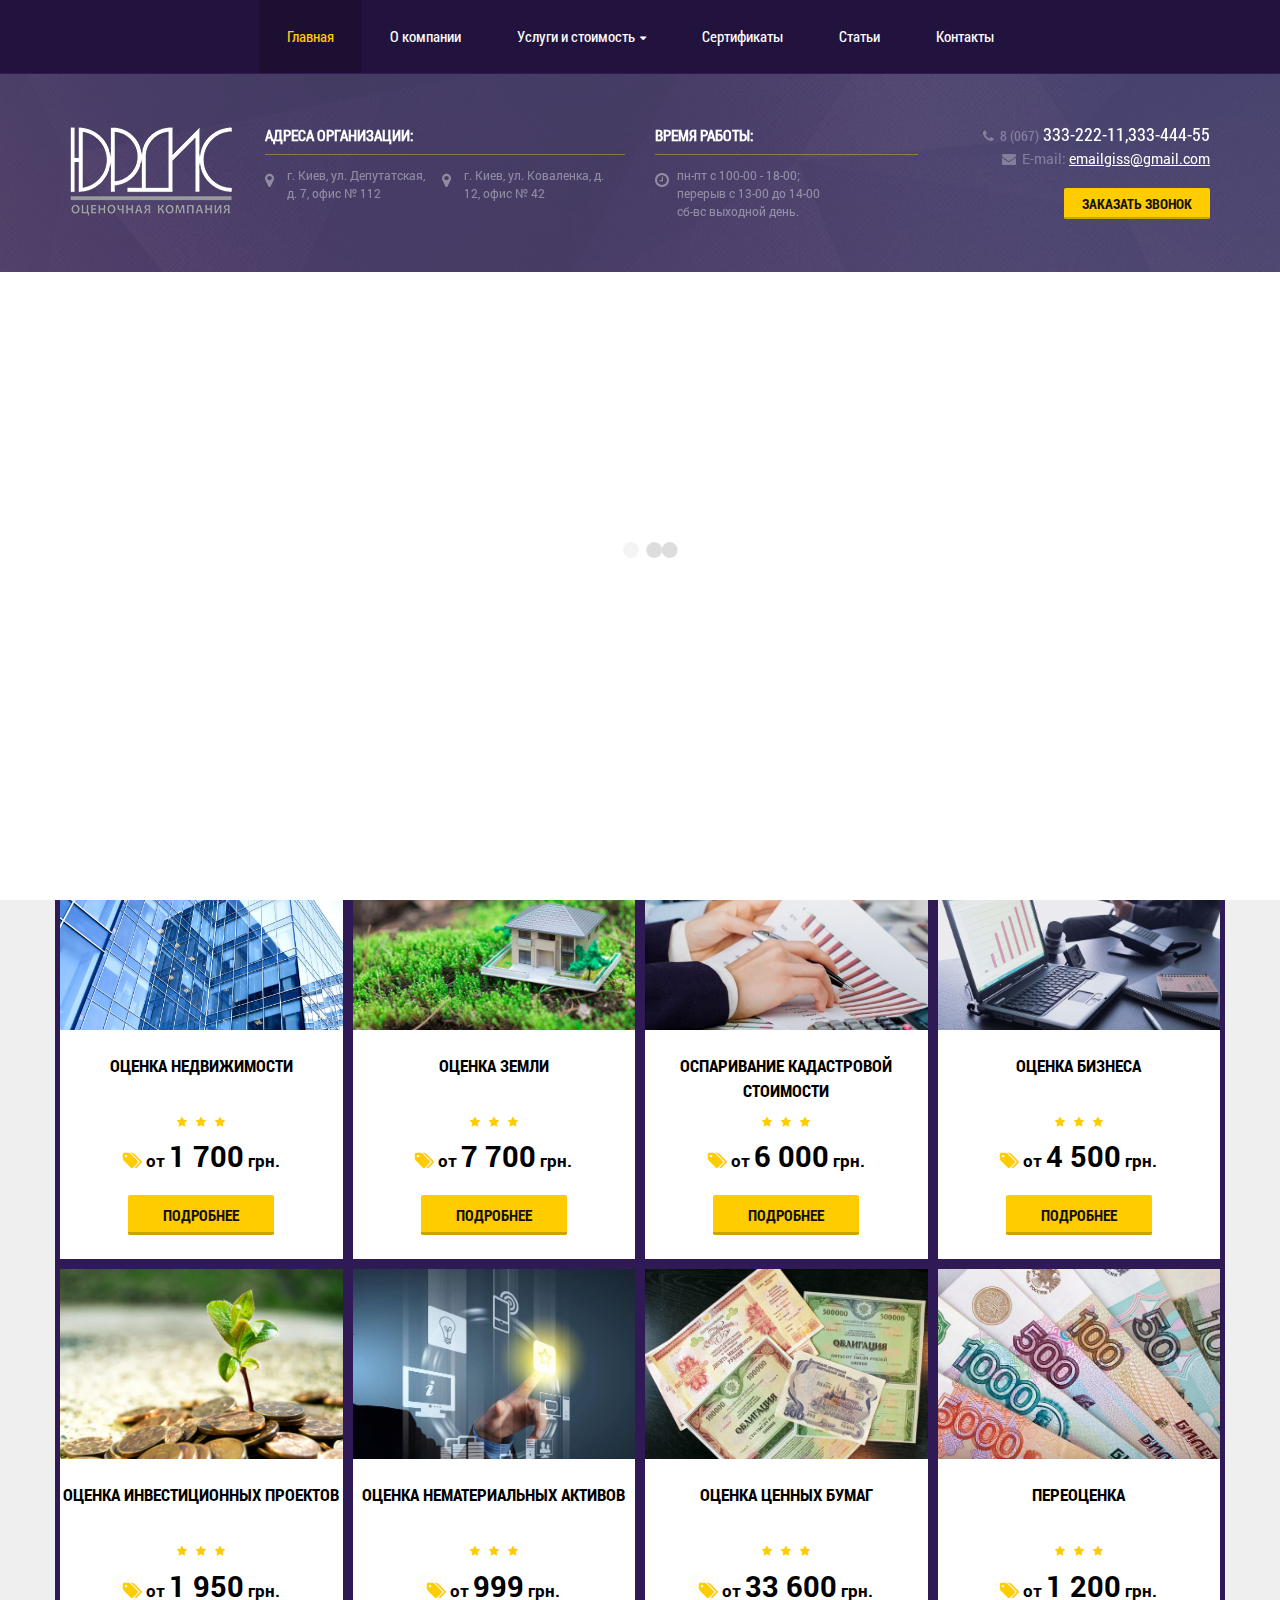
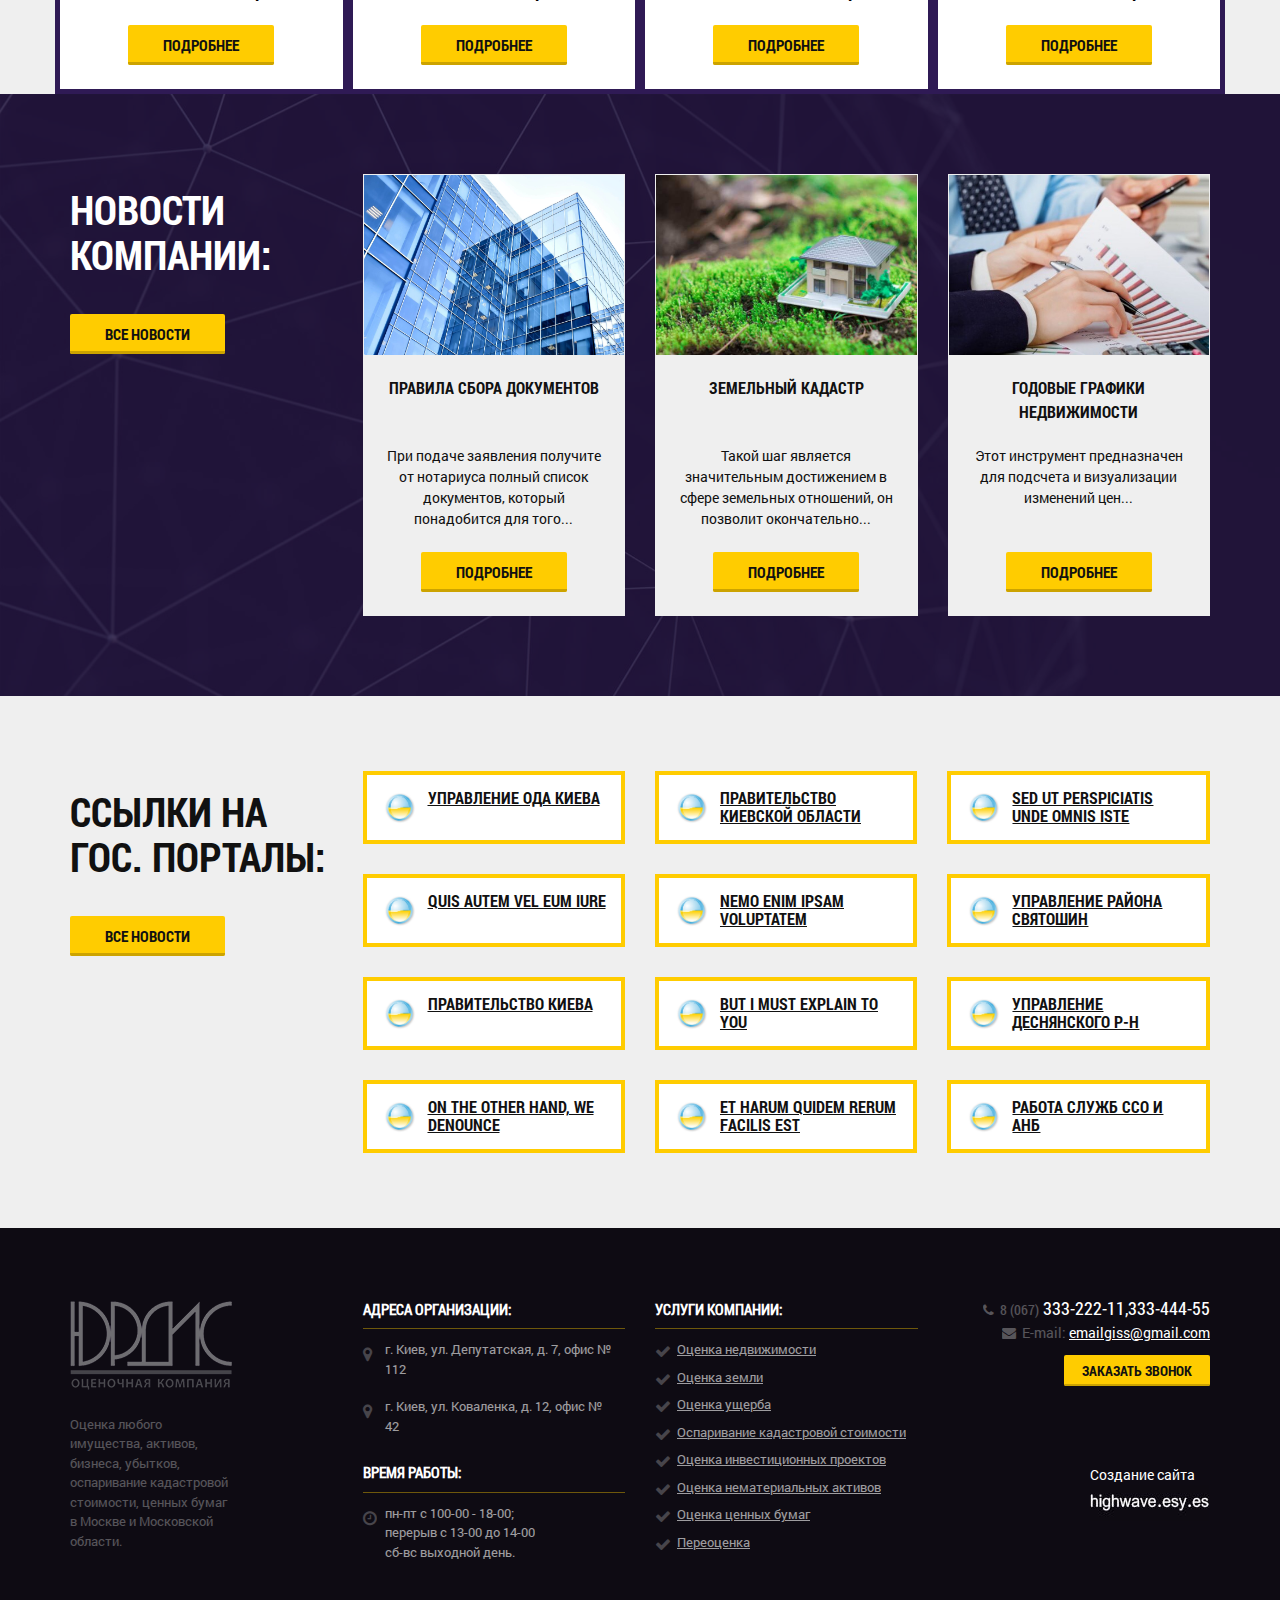
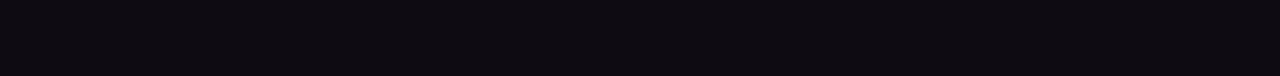
==== commit 7ecdbf77: "form" ====
--- a/index.html
+++ b/index.html
@@ -12,7 +12,7 @@
 	<style>html{font-family:sans-serif;-ms-text-size-adjust:100%;-webkit-text-size-adjust:100%}body{margin:0}article,aside,details,figcaption,figure,footer,header,hgroup,main,menu,nav,section,summary{display:block}audio,canvas,progress,video{display:inline-block;vertical-align:baseline}audio:not([controls]){display:none;height:0}[hidden],template{display:none}a{background-color:transparent}a:active,a:hover{outline:0}abbr[title]{border-bottom:1px dotted}b,strong{font-weight:bold}dfn{font-style:italic}h1{font-size:2em;margin:0.67em 0}mark{background:#ff0;color:#000}small{font-size:80%}sub,sup{font-size:75%;line-height:0;position:relative;vertical-align:baseline}sup{top:-0.5em}sub{bottom:-0.25em}img{border:0}svg:not(:root){overflow:hidden}figure{margin:1em 40px}hr{-moz-box-sizing:content-box;-webkit-box-sizing:content-box;box-sizing:content-box;height:0}pre{overflow:auto}code,kbd,pre,samp{font-family:monospace, monospace;font-size:1em}button,input,optgroup,select,textarea{color:inherit;font:inherit;margin:0}button{overflow:visible}button,select{text-transform:none}button,html input[type="button"],input[type="reset"],input[type="submit"]{-webkit-appearance:button;cursor:pointer}button[disabled],html input[disabled]{cursor:default}button::-moz-focus-inner,input::-moz-focus-inner{border:0;padding:0}input{line-height:normal}input[type="checkbox"],input[type="radio"]{-webkit-box-sizing:border-box;-moz-box-sizing:border-box;box-sizing:border-box;padding:0}input[type="number"]::-webkit-inner-spin-button,input[type="number"]::-webkit-outer-spin-button{height:auto}input[type="search"]{-webkit-appearance:textfield;-moz-box-sizing:content-box;-webkit-box-sizing:content-box;box-sizing:content-box}input[type="search"]::-webkit-search-cancel-button,input[type="search"]::-webkit-search-decoration{-webkit-appearance:none}fieldset{border:1px solid #c0c0c0;margin:0 2px;padding:0.35em 0.625em 0.75em}legend{border:0;padding:0}textarea{overflow:auto}optgroup{font-weight:bold}table{border-collapse:collapse;border-spacing:0}td,th{padding:0}*{-webkit-box-sizing:border-box;-moz-box-sizing:border-box;box-sizing:border-box}*:before,*:after{-webkit-box-sizing:border-box;-moz-box-sizing:border-box;box-sizing:border-box}html{font-size:10px;-webkit-tap-highlight-color:rgba(0,0,0,0)}body{font-family:"Helvetica Neue",Helvetica,Arial,sans-serif;font-size:14px;line-height:1.42857143;color:#333;background-color:#fff}input,button,select,textarea{font-family:inherit;font-size:inherit;line-height:inherit}a{color:#337ab7;text-decoration:none}a:hover,a:focus{color:#23527c;text-decoration:underline}a:focus{outline:thin dotted;outline:5px auto -webkit-focus-ring-color;outline-offset:-2px}figure{margin:0}img{vertical-align:middle}.img-responsive{display:block;max-width:100%;height:auto}.img-rounded{border-radius:6px}.img-thumbnail{padding:4px;line-height:1.42857143;background-color:#fff;border:1px solid #ddd;border-radius:4px;-webkit-transition:all .2s ease-in-out;-o-transition:all .2s ease-in-out;transition:all .2s ease-in-out;display:inline-block;max-width:100%;height:auto}.img-circle{border-radius:50%}hr{margin-top:20px;margin-bottom:20px;border:0;border-top:1px solid #eee}.sr-only{position:absolute;width:1px;height:1px;margin:-1px;padding:0;overflow:hidden;clip:rect(0, 0, 0, 0);border:0}.sr-only-focusable:active,.sr-only-focusable:focus{position:static;width:auto;height:auto;margin:0;overflow:visible;clip:auto}[role="button"]{cursor:pointer}.container{margin-right:auto;margin-left:auto;padding-left:15px;padding-right:15px}@media (min-width:768px){.container{width:750px}}@media (min-width:992px){.container{width:970px}}@media (min-width:1200px){.container{width:1170px}}.container-fluid{margin-right:auto;margin-left:auto;padding-left:15px;padding-right:15px}.row{margin-left:-15px;margin-right:-15px}.col-xs-1, .col-sm-1, .col-md-1, .col-lg-1, .col-xs-2, .col-sm-2, .col-md-2, .col-lg-2, .col-xs-3, .col-sm-3, .col-md-3, .col-lg-3, .col-xs-4, .col-sm-4, .col-md-4, .col-lg-4, .col-xs-5, .col-sm-5, .col-md-5, .col-lg-5, .col-xs-6, .col-sm-6, .col-md-6, .col-lg-6, .col-xs-7, .col-sm-7, .col-md-7, .col-lg-7, .col-xs-8, .col-sm-8, .col-md-8, .col-lg-8, .col-xs-9, .col-sm-9, .col-md-9, .col-lg-9, .col-xs-10, .col-sm-10, .col-md-10, .col-lg-10, .col-xs-11, .col-sm-11, .col-md-11, .col-lg-11, .col-xs-12, .col-sm-12, .col-md-12, .col-lg-12{position:relative;min-height:1px;padding-left:15px;padding-right:15px}.col-xs-1, .col-xs-2, .col-xs-3, .col-xs-4, .col-xs-5, .col-xs-6, .col-xs-7, .col-xs-8, .col-xs-9, .col-xs-10, .col-xs-11, .col-xs-12{float:left}.col-xs-12{width:100%}.col-xs-11{width:91.66666667%}.col-xs-10{width:83.33333333%}.col-xs-9{width:75%}.col-xs-8{width:66.66666667%}.col-xs-7{width:58.33333333%}.col-xs-6{width:50%}.col-xs-5{width:41.66666667%}.col-xs-4{width:33.33333333%}.col-xs-3{width:25%}.col-xs-2{width:16.66666667%}.col-xs-1{width:8.33333333%}.col-xs-pull-12{right:100%}.col-xs-pull-11{right:91.66666667%}.col-xs-pull-10{right:83.33333333%}.col-xs-pull-9{right:75%}.col-xs-pull-8{right:66.66666667%}.col-xs-pull-7{right:58.33333333%}.col-xs-pull-6{right:50%}.col-xs-pull-5{right:41.66666667%}.col-xs-pull-4{right:33.33333333%}.col-xs-pull-3{right:25%}.col-xs-pull-2{right:16.66666667%}.col-xs-pull-1{right:8.33333333%}.col-xs-pull-0{right:auto}.col-xs-push-12{left:100%}.col-xs-push-11{left:91.66666667%}.col-xs-push-10{left:83.33333333%}.col-xs-push-9{left:75%}.col-xs-push-8{left:66.66666667%}.col-xs-push-7{left:58.33333333%}.col-xs-push-6{left:50%}.col-xs-push-5{left:41.66666667%}.col-xs-push-4{left:33.33333333%}.col-xs-push-3{left:25%}.col-xs-push-2{left:16.66666667%}.col-xs-push-1{left:8.33333333%}.col-xs-push-0{left:auto}.col-xs-offset-12{margin-left:100%}.col-xs-offset-11{margin-left:91.66666667%}.col-xs-offset-10{margin-left:83.33333333%}.col-xs-offset-9{margin-left:75%}.col-xs-offset-8{margin-left:66.66666667%}.col-xs-offset-7{margin-left:58.33333333%}.col-xs-offset-6{margin-left:50%}.col-xs-offset-5{margin-left:41.66666667%}.col-xs-offset-4{margin-left:33.33333333%}.col-xs-offset-3{margin-left:25%}.col-xs-offset-2{margin-left:16.66666667%}.col-xs-offset-1{margin-left:8.33333333%}.col-xs-offset-0{margin-left:0}@media (min-width:768px){.col-sm-1, .col-sm-2, .col-sm-3, .col-sm-4, .col-sm-5, .col-sm-6, .col-sm-7, .col-sm-8, .col-sm-9, .col-sm-10, .col-sm-11, .col-sm-12{float:left}.col-sm-12{width:100%}.col-sm-11{width:91.66666667%}.col-sm-10{width:83.33333333%}.col-sm-9{width:75%}.col-sm-8{width:66.66666667%}.col-sm-7{width:58.33333333%}.col-sm-6{width:50%}.col-sm-5{width:41.66666667%}.col-sm-4{width:33.33333333%}.col-sm-3{width:25%}.col-sm-2{width:16.66666667%}.col-sm-1{width:8.33333333%}.col-sm-pull-12{right:100%}.col-sm-pull-11{right:91.66666667%}.col-sm-pull-10{right:83.33333333%}.col-sm-pull-9{right:75%}.col-sm-pull-8{right:66.66666667%}.col-sm-pull-7{right:58.33333333%}.col-sm-pull-6{right:50%}.col-sm-pull-5{right:41.66666667%}.col-sm-pull-4{right:33.33333333%}.col-sm-pull-3{right:25%}.col-sm-pull-2{right:16.66666667%}.col-sm-pull-1{right:8.33333333%}.col-sm-pull-0{right:auto}.col-sm-push-12{left:100%}.col-sm-push-11{left:91.66666667%}.col-sm-push-10{left:83.33333333%}.col-sm-push-9{left:75%}.col-sm-push-8{left:66.66666667%}.col-sm-push-7{left:58.33333333%}.col-sm-push-6{left:50%}.col-sm-push-5{left:41.66666667%}.col-sm-push-4{left:33.33333333%}.col-sm-push-3{left:25%}.col-sm-push-2{left:16.66666667%}.col-sm-push-1{left:8.33333333%}.col-sm-push-0{left:auto}.col-sm-offset-12{margin-left:100%}.col-sm-offset-11{margin-left:91.66666667%}.col-sm-offset-10{margin-left:83.33333333%}.col-sm-offset-9{margin-left:75%}.col-sm-offset-8{margin-left:66.66666667%}.col-sm-offset-7{margin-left:58.33333333%}.col-sm-offset-6{margin-left:50%}.col-sm-offset-5{margin-left:41.66666667%}.col-sm-offset-4{margin-left:33.33333333%}.col-sm-offset-3{margin-left:25%}.col-sm-offset-2{margin-left:16.66666667%}.col-sm-offset-1{margin-left:8.33333333%}.col-sm-offset-0{margin-left:0}}@media (min-width:992px){.col-md-1, .col-md-2, .col-md-3, .col-md-4, .col-md-5, .col-md-6, .col-md-7, .col-md-8, .col-md-9, .col-md-10, .col-md-11, .col-md-12{float:left}.col-md-12{width:100%}.col-md-11{width:91.66666667%}.col-md-10{width:83.33333333%}.col-md-9{width:75%}.col-md-8{width:66.66666667%}.col-md-7{width:58.33333333%}.col-md-6{width:50%}.col-md-5{width:41.66666667%}.col-md-4{width:33.33333333%}.col-md-3{width:25%}.col-md-2{width:16.66666667%}.col-md-1{width:8.33333333%}.col-md-pull-12{right:100%}.col-md-pull-11{right:91.66666667%}.col-md-pull-10{right:83.33333333%}.col-md-pull-9{right:75%}.col-md-pull-8{right:66.66666667%}.col-md-pull-7{right:58.33333333%}.col-md-pull-6{right:50%}.col-md-pull-5{right:41.66666667%}.col-md-pull-4{right:33.33333333%}.col-md-pull-3{right:25%}.col-md-pull-2{right:16.66666667%}.col-md-pull-1{right:8.33333333%}.col-md-pull-0{right:auto}.col-md-push-12{left:100%}.col-md-push-11{left:91.66666667%}.col-md-push-10{left:83.33333333%}.col-md-push-9{left:75%}.col-md-push-8{left:66.66666667%}.col-md-push-7{left:58.33333333%}.col-md-push-6{left:50%}.col-md-push-5{left:41.66666667%}.col-md-push-4{left:33.33333333%}.col-md-push-3{left:25%}.col-md-push-2{left:16.66666667%}.col-md-push-1{left:8.33333333%}.col-md-push-0{left:auto}.col-md-offset-12{margin-left:100%}.col-md-offset-11{margin-left:91.66666667%}.col-md-offset-10{margin-left:83.33333333%}.col-md-offset-9{margin-left:75%}.col-md-offset-8{margin-left:66.66666667%}.col-md-offset-7{margin-left:58.33333333%}.col-md-offset-6{margin-left:50%}.col-md-offset-5{margin-left:41.66666667%}.col-md-offset-4{margin-left:33.33333333%}.col-md-offset-3{margin-left:25%}.col-md-offset-2{margin-left:16.66666667%}.col-md-offset-1{margin-left:8.33333333%}.col-md-offset-0{margin-left:0}}@media (min-width:1200px){.col-lg-1, .col-lg-2, .col-lg-3, .col-lg-4, .col-lg-5, .col-lg-6, .col-lg-7, .col-lg-8, .col-lg-9, .col-lg-10, .col-lg-11, .col-lg-12{float:left}.col-lg-12{width:100%}.col-lg-11{width:91.66666667%}.col-lg-10{width:83.33333333%}.col-lg-9{width:75%}.col-lg-8{width:66.66666667%}.col-lg-7{width:58.33333333%}.col-lg-6{width:50%}.col-lg-5{width:41.66666667%}.col-lg-4{width:33.33333333%}.col-lg-3{width:25%}.col-lg-2{width:16.66666667%}.col-lg-1{width:8.33333333%}.col-lg-pull-12{right:100%}.col-lg-pull-11{right:91.66666667%}.col-lg-pull-10{right:83.33333333%}.col-lg-pull-9{right:75%}.col-lg-pull-8{right:66.66666667%}.col-lg-pull-7{right:58.33333333%}.col-lg-pull-6{right:50%}.col-lg-pull-5{right:41.66666667%}.col-lg-pull-4{right:33.33333333%}.col-lg-pull-3{right:25%}.col-lg-pull-2{right:16.66666667%}.col-lg-pull-1{right:8.33333333%}.col-lg-pull-0{right:auto}.col-lg-push-12{left:100%}.col-lg-push-11{left:91.66666667%}.col-lg-push-10{left:83.33333333%}.col-lg-push-9{left:75%}.col-lg-push-8{left:66.66666667%}.col-lg-push-7{left:58.33333333%}.col-lg-push-6{left:50%}.col-lg-push-5{left:41.66666667%}.col-lg-push-4{left:33.33333333%}.col-lg-push-3{left:25%}.col-lg-push-2{left:16.66666667%}.col-lg-push-1{left:8.33333333%}.col-lg-push-0{left:auto}.col-lg-offset-12{margin-left:100%}.col-lg-offset-11{margin-left:91.66666667%}.col-lg-offset-10{margin-left:83.33333333%}.col-lg-offset-9{margin-left:75%}.col-lg-offset-8{margin-left:66.66666667%}.col-lg-offset-7{margin-left:58.33333333%}.col-lg-offset-6{margin-left:50%}.col-lg-offset-5{margin-left:41.66666667%}.col-lg-offset-4{margin-left:33.33333333%}.col-lg-offset-3{margin-left:25%}.col-lg-offset-2{margin-left:16.66666667%}.col-lg-offset-1{margin-left:8.33333333%}.col-lg-offset-0{margin-left:0}}.clearfix:before,.clearfix:after,.container:before,.container:after,.container-fluid:before,.container-fluid:after,.row:before,.row:after{content:" ";display:table}.clearfix:after,.container:after,.container-fluid:after,.row:after{clear:both}.center-block{display:block;margin-left:auto;margin-right:auto}.pull-right{float:right !important}.pull-left{float:left !important}.hide{display:none !important}.show{display:block !important}.invisible{visibility:hidden}.text-hide{font:0/0 a;color:transparent;text-shadow:none;background-color:transparent;border:0}.hidden{display:none !important}.affix{position:fixed}@-ms-viewport{width:device-width}.visible-xs,.visible-sm,.visible-md,.visible-lg{display:none !important}.visible-xs-block,.visible-xs-inline,.visible-xs-inline-block,.visible-sm-block,.visible-sm-inline,.visible-sm-inline-block,.visible-md-block,.visible-md-inline,.visible-md-inline-block,.visible-lg-block,.visible-lg-inline,.visible-lg-inline-block{display:none !important}@media (max-width:767px){.visible-xs{display:block !important}table.visible-xs{display:table}tr.visible-xs{display:table-row !important}th.visible-xs,td.visible-xs{display:table-cell !important}}@media (max-width:767px){.visible-xs-block{display:block !important}}@media (max-width:767px){.visible-xs-inline{display:inline !important}}@media (max-width:767px){.visible-xs-inline-block{display:inline-block !important}}@media (min-width:768px) and (max-width:991px){.visible-sm{display:block !important}table.visible-sm{display:table}tr.visible-sm{display:table-row !important}th.visible-sm,td.visible-sm{display:table-cell !important}}@media (min-width:768px) and (max-width:991px){.visible-sm-block{display:block !important}}@media (min-width:768px) and (max-width:991px){.visible-sm-inline{display:inline !important}}@media (min-width:768px) and (max-width:991px){.visible-sm-inline-block{display:inline-block !important}}@media (min-width:992px) and (max-width:1199px){.visible-md{display:block !important}table.visible-md{display:table}tr.visible-md{display:table-row !important}th.visible-md,td.visible-md{display:table-cell !important}}@media (min-width:992px) and (max-width:1199px){.visible-md-block{display:block !important}}@media (min-width:992px) and (max-width:1199px){.visible-md-inline{display:inline !important}}@media (min-width:992px) and (max-width:1199px){.visible-md-inline-block{display:inline-block !important}}@media (min-width:1200px){.visible-lg{display:block !important}table.visible-lg{display:table}tr.visible-lg{display:table-row !important}th.visible-lg,td.visible-lg{display:table-cell !important}}@media (min-width:1200px){.visible-lg-block{display:block !important}}@media (min-width:1200px){.visible-lg-inline{display:inline !important}}@media (min-width:1200px){.visible-lg-inline-block{display:inline-block !important}}@media (max-width:767px){.hidden-xs{display:none !important}}@media (min-width:768px) and (max-width:991px){.hidden-sm{display:none !important}}@media (min-width:992px) and (max-width:1199px){.hidden-md{display:none !important}}@media (min-width:1200px){.hidden-lg{display:none !important}}.visible-print{display:none !important}@media print{.visible-print{display:block !important}table.visible-print{display:table}tr.visible-print{display:table-row !important}th.visible-print,td.visible-print{display:table-cell !important}}.visible-print-block{display:none !important}@media print{.visible-print-block{display:block !important}}.visible-print-inline{display:none !important}@media print{.visible-print-inline{display:inline !important}}.visible-print-inline-block{display:none !important}@media print{.visible-print-inline-block{display:inline-block !important}}@media print{.hidden-print{display:none !important}}</style>
 	
 	<!-- Header CSS (First Sections of Website: paste after release from header.min.css here) -->
-	<style>.slider,body{overflow-x:hidden}.owl-carousel,.owl-carousel .owl-item{-webkit-tap-highlight-color:transparent;position:relative}.owl-carousel{display:none;width:100%;z-index:1}.owl-carousel .owl-stage{position:relative;-ms-touch-action:pan-Y;-moz-backface-visibility:hidden}.owl-carousel .owl-stage:after{content:".";display:block;clear:both;visibility:hidden;line-height:0;height:0}.button::after,.slider .slide-bg::before,.top-pannel-box h4::after,.top-pannel::before{content:''}.owl-carousel .owl-stage-outer{position:relative;overflow:hidden;-webkit-transform:translate3d(0,0,0)}.owl-carousel .owl-item,.owl-carousel .owl-wrapper{-webkit-backface-visibility:hidden;-moz-backface-visibility:hidden;-ms-backface-visibility:hidden;-webkit-transform:translate3d(0,0,0);-moz-transform:translate3d(0,0,0);-ms-transform:translate3d(0,0,0)}.owl-carousel .owl-item{min-height:1px;float:left;-webkit-backface-visibility:hidden;-webkit-touch-callout:none}.owl-carousel .owl-item img{display:block;width:100%}.hidden,.isnohome .owl-dots,.isnohome .slide-img-wrap,.isnohome .slider .slide-wrap p,.owl-carousel .owl-dots.disabled,.owl-carousel .owl-nav.disabled,.owl-carousel .owl-video-playing .owl-video-play-icon,.owl-carousel .owl-video-playing .owl-video-tn{display:none}.no-js .owl-carousel,.owl-carousel.owl-loaded{display:block}.owl-carousel .owl-dot,.owl-carousel .owl-nav .owl-next,.owl-carousel .owl-nav .owl-prev{cursor:pointer;cursor:hand;-webkit-user-select:none;-moz-user-select:none;-ms-user-select:none;user-select:none}.owl-carousel.owl-loading{opacity:0;display:block}.owl-carousel.owl-hidden{opacity:0}.owl-carousel.owl-refresh .owl-item{visibility:hidden}.owl-carousel.owl-drag .owl-item{-webkit-user-select:none;-moz-user-select:none;-ms-user-select:none;user-select:none}.owl-carousel.owl-grab{cursor:move;cursor:-webkit-grab;cursor:grab}.owl-carousel.owl-rtl{direction:rtl}.owl-carousel.owl-rtl .owl-item{float:right}.owl-carousel .animated{-webkit-animation-duration:1s;animation-duration:1s;-webkit-animation-fill-mode:both;animation-fill-mode:both}.owl-carousel .owl-animated-in{z-index:0}.owl-carousel .owl-animated-out{z-index:1}.owl-carousel .fadeOut{-webkit-animation-name:fadeOut;animation-name:fadeOut}@-webkit-keyframes fadeOut{0%{opacity:1}100%{opacity:0}}@keyframes fadeOut{0%{opacity:1}100%{opacity:0}}.owl-height{-webkit-transition:height .5s ease-in-out;-o-transition:height .5s ease-in-out;transition:height .5s ease-in-out}.owl-carousel .owl-item .owl-lazy{opacity:0;-webkit-transition:opacity .4s ease;-o-transition:opacity .4s ease;transition:opacity .4s ease}.owl-carousel .owl-item img.owl-lazy{-webkit-transform-style:preserve-3d;transform-style:preserve-3d}.owl-carousel .owl-video-wrapper{position:relative;height:100%;background:#000}.owl-carousel .owl-video-play-icon{position:absolute;height:80px;width:80px;left:50%;top:50%;margin-left:-40px;margin-top:-40px;background:url(owl.video.play.png) no-repeat;cursor:pointer;z-index:1;-webkit-backface-visibility:hidden;-webkit-transition:-webkit-transform .1s ease;-o-transition:transform .1s ease;transition:transform .1s ease;transition:transform .1s ease,-webkit-transform .1s ease}.owl-carousel .owl-video-play-icon:hover{-ms-transform:scale(1.3,1.3);-webkit-transform:scale(1.3,1.3);transform:scale(1.3,1.3)}.owl-carousel .owl-video-tn{opacity:0;height:100%;background-position:center center;background-repeat:no-repeat;-webkit-background-size:contain;background-size:contain;-webkit-transition:opacity .4s ease;-o-transition:opacity .4s ease;transition:opacity .4s ease}.owl-carousel .owl-video-frame{position:relative;z-index:1;height:100%;width:100%}body{font-size:16px;min-width:320px;position:relative;line-height:1.5;font-family:RobotoRegular,sans-serif;color:#fff}a{outline:0!important}b,strong{font-family:RobotoBold,sans-serif;font-weight:700}.button,.h1,.h2,.h3,.h4,.h5,.h6,h1,h2,h3,h4,h5,h6{font-family:RobotoCondensedBold,sans-serif;font-weight:700;text-transform:uppercase}.text-right{text-align:right}.text-left{text-align:left}.text-center,.top-line{text-align:center}.loader{background:#fff;bottom:0;height:100%;left:0;position:fixed;right:0;top:0;width:100%;z-index:9999}.loader_inner{background-image:url(img/Preloader.gif);-webkit-background-size:cover;background-size:cover;background-repeat:no-repeat;background-position:center center;background-color:#fff;height:85px;width:85px;margin-top:-30px;margin-left:-30px;left:50%;top:50%;position:absolute}.isnohome .top-line .sf-menu>li>a{padding:15px 28px}.isnohome .top-pannel{padding:25px 0}.isnohome .slider .slide{padding:130px 0 40px}.isnohome .slider .slide h3{font-size:2.25em}.isnohome .slide-content .col-md-6{width:100%}.isnohome .slider-wrap .slider-nav div{top:220px}.content{padding:60px 0}.content article{color:#111}.content article img{max-width:100%}.content article h1{margin-top:0}.content article p{margin-bottom:20px;margin-top:0;height:auto!important}.content .main-aside .service-item .service-item-image::before{opacity:0}.main-aside .top-pannel-box{margin:30px 0}.main-aside .top-pannel-box h4{font-family:RobotoCondensedBold,sans-serif;font-size:1.375em;margin-bottom:20px;color:#111}.main-aside .top-pannel-box li{display:block;min-width:100%;opacity:1;padding:0}.main-aside .top-pannel-box li:hover a{-webkit-transition:all .5s ease;-o-transition:all .5s ease;transition:all .5s ease;background-color:#FC0;color:#fff;font-family:RobotoBold,sans-serif}.top-line .sf-menu,.top-pannel-box h4,.top-phone{font-family:RobotoCondensedRegular,sans-serif}.main-aside .top-pannel-box li:hover a .fa{color:#fff5cc}.main-aside .top-pannel-box li a{color:#111;font-size:1.25em;display:block;border-bottom:#f0f0f0 1px solid;text-transform:uppercase;-webkit-transition:all .5s ease;-o-transition:all .5s ease;transition:all .5s ease;padding-bottom:8px;padding-top:8px;padding-left:20px}.main-aside .top-pannel-box li a:hover{color:#22133E}.main-aside .top-pannel-box li a .fa{font-size:14px;color:#FC0;top:12px}.top-line{background-color:#22133E;border-bottom:#2f1a55 1px solid;position:relative;z-index:2}.top-line a{color:#fff}.top-line li,.top-line ul{list-style-type:none;padding:0;margin:0}.top-line .sf-menu{margin:0 auto -6px;float:none;display:inline-block;font-size:.9375em;background-color:#22133E}.top-line .sf-menu a{border-bottom:#2d1952 1px solid;border-left:transparent;border-top:none}.top-line .sf-menu>li{background-color:transparent}.top-line .sf-menu>li.active,.top-line .sf-menu>li:hover{background-color:#1c0f32}.top-line .sf-menu>li.active>a{color:#FC0}.top-line .sf-menu>li>a{color:#fff;border:none;padding:25px 28px}.top-line .sf-menu>li ul li:hover>a,.top-line .sf-menu>li:hover>a{color:#FC0}.top-line .sf-menu>li>a .fa{font-size:11px;margin-left:2px}.top-line .sf-menu>li ul li{background-color:#22133E;text-align:left}.top-line .sf-menu>li ul li a{padding:10px 20px;color:#fff}.top-pannel{background-color:rgba(38,21,70,.8);color:#fff;padding:50px 0;position:absolute;width:100%;z-index:1;-webkit-box-shadow:rgba(225,225,225,.03) 0 5px 0 5px;box-shadow:rgba(225,225,225,.03) 0 5px 0 5px}.top-pannel-content{position:relative;z-index:1}.top-pannel::before{position:absolute;top:0;left:0;bottom:0;right:0;background-image:url(img/top-pannel-bg.jpg);z-index:0;opacity:.16}.top-pannel-box h4{font-size:.9375em;margin-top:0;position:relative}.top-pannel-box h4::after{height:1px;width:100%;background-color:#FC0;position:absolute;left:0;bottom:-9px;opacity:.4}.top-pannel-box li,.top-pannel-box ul{padding:0;margin:0;list-style-type:none}.top-pannel-box li{display:inline-block;max-width:48%;opacity:.4;font-size:.75em;padding:0 10px 0 22px;position:relative}.logo img,.slide-img-wrap img,.top-pannel-box li:only-child{max-width:100%}.top-pannel-box li .fa{font-size:16px;position:absolute;left:0;top:6px}.button,.logo img{position:relative}.logo img{top:3px}.top-phone{font-size:1.125em;margin-top:-3px}.top-phone span{font-size:.75em;opacity:.3}.top-email{font-size:14px}.top-email a{color:#fff;text-decoration:underline}.top-email span{opacity:.3}.top-email .fa,.top-phone .fa{margin-right:3px}.button{color:#111;background-color:#FC0;-webkit-border-radius:2px;border-radius:2px;font-size:.9375em;padding:10px 35px;-webkit-transition:background-color .25s ease;-o-transition:background-color .25s ease;transition:background-color .25s ease;border:none}.button:hover{background-color:#ffd83d}.button:active{background-color:#d1a700}.button::after{position:absolute;background-color:#cca300;width:100%;bottom:0;height:3px;left:0;-webkit-border-bottom-right-radius:2px;border-bottom-right-radius:2px;-webkit-border-bottom-left-radius:2px;border-bottom-left-radius:2px}.slider-wrap,.slider-wrap .slider-nav-container{position:relative}.button:focus,.button:hover{text-decoration:none;color:#222}.button-small{font-size:.875em;padding:6px 18px}.button-small::after{height:2px}.top-button{margin-top:22px}.slider-wrap{display:none}.slider-wrap .slider-nav{color:#fff;font-size:36px;position:absolute;width:100%;z-index:2}.slider-wrap .slider-nav div{cursor:pointer;position:absolute;top:400px}.slider-wrap .slider-nav div:last-child{right:0}.slider{top:0;width:100%}.slider .owl-dots{position:relative;bottom:40px;width:100%;text-align:center}.slider .owl-dots .owl-dot{display:inline-block;margin:0 3px;width:14px;height:14px;background-color:#0d0717;-webkit-border-radius:10em;border-radius:10em;cursor:pointer;-webkit-transition:background-color .25s ease;-o-transition:background-color .25s ease;transition:background-color .25s ease}.slider .owl-dots .owl-dot.active{background-color:#FC0}.slider .slide-wrap{float:left}.slider .slide-wrap.active h2,.slider .slide-wrap.active p{opacity:1;left:0}.slider .slide-wrap.active .slide-img-wrap{opacity:1;-webkit-transform:scale(1);-ms-transform:scale(1);transform:scale(1)}.slider .slide{color:#fff;padding-top:220px;padding-bottom:50px;position:relative}.slider .slide h2{font-family:RobotoCondensedLight,sans-serif;font-size:2.1875em;margin-top:0;line-height:1.1875em;margin-bottom:20px;position:relative;left:100px;opacity:0;-webkit-transition:all 1s ease;-o-transition:all 1s ease;transition:all 1s ease}.slider .slide h2:first-line{color:#FC0}.slider .slide p{font-family:RobotoLight,sans-serif;margin-bottom:35px;position:relative;left:50px;opacity:0;-webkit-transition:all 1.1s ease;-o-transition:all 1.1s ease;transition:all 1.1s ease;-webkit-transition-delay:.15s;-o-transition-delay:.15s;transition-delay:.15s}.slider .slide-bg{position:absolute;-webkit-background-size:cover;background-size:cover;top:0;left:0;right:0;bottom:0}.slider .slide-bg::before{background-color:#22133E;top:0;left:0;width:100%;height:100%;position:absolute;opacity:.85}.slider .slide-bg img{margin-top:-190px}.slider .slide-content{position:relative;z-index:1;padding-top:80px}.slide-img-wrap{padding-top:12px;opacity:0;-webkit-transform:scale(.8);-ms-transform:scale(.8);transform:scale(.8);-webkit-transition:all 1s;-o-transition:all 1s;transition:all 1s;-webkit-transition-delay:.25s;-o-transition-delay:.25s;transition-delay:.25s}.toggle-mnu{display:block;width:28px;height:28px;float:left}.toggle-mnu span:after,.toggle-mnu span:before{content:"";position:absolute;left:0;top:9px}.toggle-mnu span:after{top:18px}.toggle-mnu span{position:relative;display:block}.toggle-mnu span,.toggle-mnu span:after,.toggle-mnu span:before{width:100%;height:2px;background-color:#22133E;-webkit-transition:all .3s;-o-transition:all .3s;transition:all .3s;-webkit-backface-visibility:hidden;backface-visibility:hidden;-webkit-border-radius:2px;border-radius:2px}.toggle-mnu.on span{background-color:transparent}.toggle-mnu.on span:before{-webkit-transform:rotate(45deg) translate(-1px,0);-ms-transform:rotate(45deg) translate(-1px,0);transform:rotate(45deg) translate(-1px,0)}.toggle-mnu.on span:after{-webkit-transform:rotate(-45deg) translate(6px,-7px);-ms-transform:rotate(-45deg) translate(6px,-7px);transform:rotate(-45deg) translate(6px,-7px)}.mobile-mnu{padding:7px 15px 5px;color:#22133E;cursor:pointer;background-color:#FC0;position:relative;z-index:2}.mobile-mnu b{display:block;text-align:center;font-size:.875em}.sect-teaser{background-color:#22133E;color:#fff;padding:28px 0 10px;margin-top:-25px}#my-menu{z-index:4}.teaser-item{display:table-row}.teaser-item>div{padding-bottom:18px}.teaser-count{display:table-cell;vertical-align:middle}.teaser-count-wrap{width:43px;height:43px;position:relative}.teaser-count .fa::before{font-size:48px;color:#371f65}.teaser-count .teaser-number{position:absolute;top:8px;width:100%;text-align:center;font-family:RobotoCondensedBold,sans-serif;font-size:22px;color:#FC0}.teaser-text{display:table-cell;font-family:RobotoCondensedLight,sans-serif;line-height:20px;padding-left:15px;opacity:.28;padding-top:6px}</style>	
+	<style>.slider,body{overflow-x:hidden}.owl-carousel,.owl-carousel .owl-item{-webkit-tap-highlight-color:transparent;position:relative}.owl-carousel{display:none;width:100%;z-index:1}.owl-carousel .owl-stage{position:relative;-ms-touch-action:pan-Y;-moz-backface-visibility:hidden}.owl-carousel .owl-stage:after{content:".";display:block;clear:both;visibility:hidden;line-height:0;height:0}.button::after,.slider .slide-bg::before,.top-pannel-box h4::after,.top-pannel::before{content:''}.owl-carousel .owl-stage-outer{position:relative;overflow:hidden;-webkit-transform:translate3d(0,0,0)}.owl-carousel .owl-item,.owl-carousel .owl-wrapper{-webkit-backface-visibility:hidden;-moz-backface-visibility:hidden;-ms-backface-visibility:hidden;-webkit-transform:translate3d(0,0,0);-moz-transform:translate3d(0,0,0);-ms-transform:translate3d(0,0,0)}.owl-carousel .owl-item{min-height:1px;float:left;-webkit-backface-visibility:hidden;-webkit-touch-callout:none}.owl-carousel .owl-item img{display:block;width:100%}.hidden,.isnohome .owl-dots,.isnohome .slide-img-wrap,.isnohome .slider .slide-wrap p,.owl-carousel .owl-dots.disabled,.owl-carousel .owl-nav.disabled,.owl-carousel .owl-video-playing .owl-video-play-icon,.owl-carousel .owl-video-playing .owl-video-tn{display:none}.no-js .owl-carousel,.owl-carousel.owl-loaded{display:block}.owl-carousel .owl-dot,.owl-carousel .owl-nav .owl-next,.owl-carousel .owl-nav .owl-prev{cursor:pointer;cursor:hand;-webkit-user-select:none;-moz-user-select:none;-ms-user-select:none;user-select:none}.owl-carousel.owl-loading{opacity:0;display:block}.owl-carousel.owl-hidden{opacity:0}.owl-carousel.owl-refresh .owl-item{visibility:hidden}.owl-carousel.owl-drag .owl-item{-webkit-user-select:none;-moz-user-select:none;-ms-user-select:none;user-select:none}.owl-carousel.owl-grab{cursor:move;cursor:-webkit-grab;cursor:grab}.owl-carousel.owl-rtl{direction:rtl}.owl-carousel.owl-rtl .owl-item{float:right}.owl-carousel .animated{-webkit-animation-duration:1s;animation-duration:1s;-webkit-animation-fill-mode:both;animation-fill-mode:both}.owl-carousel .owl-animated-in{z-index:0}.owl-carousel .owl-animated-out{z-index:1}.owl-carousel .fadeOut{-webkit-animation-name:fadeOut;animation-name:fadeOut}@-webkit-keyframes fadeOut{0%{opacity:1}100%{opacity:0}}@keyframes fadeOut{0%{opacity:1}100%{opacity:0}}.owl-height{-webkit-transition:height .5s ease-in-out;-o-transition:height .5s ease-in-out;transition:height .5s ease-in-out}.owl-carousel .owl-item .owl-lazy{opacity:0;-webkit-transition:opacity .4s ease;-o-transition:opacity .4s ease;transition:opacity .4s ease}.owl-carousel .owl-item img.owl-lazy{-webkit-transform-style:preserve-3d;transform-style:preserve-3d}.owl-carousel .owl-video-wrapper{position:relative;height:100%;background:#000}.owl-carousel .owl-video-play-icon{position:absolute;height:80px;width:80px;left:50%;top:50%;margin-left:-40px;margin-top:-40px;background:url(owl.video.play.png) no-repeat;cursor:pointer;z-index:1;-webkit-backface-visibility:hidden;-webkit-transition:-webkit-transform .1s ease;-o-transition:transform .1s ease;transition:transform .1s ease;transition:transform .1s ease,-webkit-transform .1s ease}.owl-carousel .owl-video-play-icon:hover{-ms-transform:scale(1.3,1.3);-webkit-transform:scale(1.3,1.3);transform:scale(1.3,1.3)}.owl-carousel .owl-video-tn{opacity:0;height:100%;background-position:center center;background-repeat:no-repeat;-webkit-background-size:contain;background-size:contain;-webkit-transition:opacity .4s ease;-o-transition:opacity .4s ease;transition:opacity .4s ease}.owl-carousel .owl-video-frame{position:relative;z-index:1;height:100%;width:100%}body{font-size:16px;min-width:320px;position:relative;line-height:1.5;font-family:RobotoRegular,sans-serif;color:#fff}a{outline:0!important}b,strong{font-family:RobotoBold,sans-serif;font-weight:700}.button,.h1,.h2,.h3,.h4,.h5,.h6,h1,h2,h3,h4,h5,h6{font-family:RobotoCondensedBold,sans-serif;font-weight:700;text-transform:uppercase}.text-right{text-align:right}.text-left{text-align:left}.text-center,.top-line{text-align:center}.loader{background:#fff;bottom:0;height:100%;left:0;position:fixed;right:0;top:0;width:100%;z-index:9999}.loader_inner{background-image:url(img/Preloader.gif);-webkit-background-size:cover;background-size:cover;background-repeat:no-repeat;background-position:center center;background-color:#fff;height:100px;width:100px;margin-top:50px;margin-left:-30px;left:50%;top:50%;position:absolute}.isnohome .top-line .sf-menu>li>a{padding:15px 28px}.isnohome .top-pannel{padding:25px 0}.isnohome .slider .slide{padding:130px 0 40px}.isnohome .slider .slide h3{font-size:2.25em}.isnohome .slide-content .col-md-6{width:100%}.isnohome .slider-wrap .slider-nav div{top:220px}.content{padding:60px 0}.content article{color:#111}.content article img{max-width:100%}.content article h1{margin-top:0}.content article p{margin-bottom:20px;margin-top:0;height:auto!important}.content .main-aside .service-item .service-item-image::before{opacity:0}.main-aside .top-pannel-box{margin:30px 0}.main-aside .top-pannel-box h4{font-family:RobotoCondensedBold,sans-serif;font-size:1.375em;margin-bottom:20px;color:#111}.main-aside .top-pannel-box li{display:block;min-width:100%;opacity:1;padding:0}.main-aside .top-pannel-box li:hover a{-webkit-transition:all .5s ease;-o-transition:all .5s ease;transition:all .5s ease;background-color:#FC0;color:#fff;font-family:RobotoBold,sans-serif}.top-line .sf-menu,.top-pannel-box h4,.top-phone{font-family:RobotoCondensedRegular,sans-serif}.main-aside .top-pannel-box li:hover a .fa{color:#fff5cc}.main-aside .top-pannel-box li a{color:#111;font-size:1.25em;display:block;border-bottom:#f0f0f0 1px solid;text-transform:uppercase;-webkit-transition:all .5s ease;-o-transition:all .5s ease;transition:all .5s ease;padding-bottom:8px;padding-top:8px;padding-left:20px}.main-aside .top-pannel-box li a:hover{color:#22133E}.main-aside .top-pannel-box li a .fa{font-size:14px;color:#FC0;top:12px}.top-line{background-color:#22133E;border-bottom:#2f1a55 1px solid;position:relative;z-index:2}.top-line a{color:#fff}.top-line li,.top-line ul{list-style-type:none;padding:0;margin:0}.top-line .sf-menu{margin:0 auto -6px;float:none;display:inline-block;font-size:.9375em;background-color:#22133E}.top-line .sf-menu a{border-bottom:#2d1952 1px solid;border-left:transparent;border-top:none}.top-line .sf-menu>li{background-color:transparent}.top-line .sf-menu>li.active,.top-line .sf-menu>li:hover{background-color:#1c0f32}.top-line .sf-menu>li.active>a{color:#FC0}.top-line .sf-menu>li>a{color:#fff;border:none;padding:25px 28px}.top-line .sf-menu>li ul li:hover>a,.top-line .sf-menu>li:hover>a{color:#FC0}.top-line .sf-menu>li>a .fa{font-size:11px;margin-left:2px}.top-line .sf-menu>li ul li{background-color:#22133E;text-align:left}.top-line .sf-menu>li ul li a{padding:10px 20px;color:#fff}.top-pannel{background-color:rgba(38,21,70,.8);color:#fff;padding:50px 0;position:absolute;width:100%;z-index:1;-webkit-box-shadow:rgba(225,225,225,.03) 0 5px 0 5px;box-shadow:rgba(225,225,225,.03) 0 5px 0 5px}.top-pannel-content{position:relative;z-index:1}.top-pannel::before{position:absolute;top:0;left:0;bottom:0;right:0;background-image:url(img/top-pannel-bg.jpg);z-index:0;opacity:.16}.top-pannel-box h4{font-size:.9375em;margin-top:0;position:relative}.top-pannel-box h4::after{height:1px;width:100%;background-color:#FC0;position:absolute;left:0;bottom:-9px;opacity:.4}.top-pannel-box li,.top-pannel-box ul{padding:0;margin:0;list-style-type:none}.top-pannel-box li{display:inline-block;max-width:48%;opacity:.4;font-size:.75em;padding:0 10px 0 22px;position:relative}.logo img,.slide-img-wrap img,.top-pannel-box li:only-child{max-width:100%}.top-pannel-box li .fa{font-size:16px;position:absolute;left:0;top:6px}.button,.logo img{position:relative}.logo img{top:3px}.top-phone{font-size:1.125em;margin-top:-3px}.top-phone span{font-size:.75em;opacity:.3}.top-email{font-size:14px}.top-email a{color:#fff;text-decoration:underline}.top-email span{opacity:.3}.top-email .fa,.top-phone .fa{margin-right:3px}.button{color:#111;background-color:#FC0;-webkit-border-radius:2px;border-radius:2px;font-size:.9375em;padding:10px 35px;-webkit-transition:background-color .25s ease;-o-transition:background-color .25s ease;transition:background-color .25s ease;border:none}.button:hover{background-color:#ffd83d}.button:active{background-color:#d1a700}.button::after{position:absolute;background-color:#cca300;width:100%;bottom:0;height:3px;left:0;-webkit-border-bottom-right-radius:2px;border-bottom-right-radius:2px;-webkit-border-bottom-left-radius:2px;border-bottom-left-radius:2px}.slider-wrap,.slider-wrap .slider-nav-container{position:relative}.button:focus,.button:hover{text-decoration:none;color:#222}.button-small{font-size:.875em;padding:6px 18px}.button-small::after{height:2px}.top-button{margin-top:22px}.slider-wrap{display:none}.slider-wrap .slider-nav{color:#fff;font-size:36px;position:absolute;width:100%;z-index:2}.slider-wrap .slider-nav div{cursor:pointer;position:absolute;top:400px}.slider-wrap .slider-nav div:last-child{right:0}.slider{top:0;width:100%}.slider .owl-dots{position:relative;bottom:40px;width:100%;text-align:center}.slider .owl-dots .owl-dot{display:inline-block;margin:0 3px;width:14px;height:14px;background-color:#0d0717;-webkit-border-radius:10em;border-radius:10em;cursor:pointer;-webkit-transition:background-color .25s ease;-o-transition:background-color .25s ease;transition:background-color .25s ease}.slider .owl-dots .owl-dot.active{background-color:#FC0}.slider .slide-wrap{float:left}.slider .slide-wrap.active h2,.slider .slide-wrap.active p{opacity:1;left:0}.slider .slide-wrap.active .slide-img-wrap{opacity:1;-webkit-transform:scale(1);-ms-transform:scale(1);transform:scale(1)}.slider .slide{color:#fff;padding-top:220px;padding-bottom:50px;position:relative}.slider .slide h2{font-family:RobotoCondensedLight,sans-serif;font-size:2.1875em;margin-top:0;line-height:1.1875em;margin-bottom:20px;position:relative;left:100px;opacity:0;-webkit-transition:all 1s ease;-o-transition:all 1s ease;transition:all 1s ease}.slider .slide h2:first-line{color:#FC0}.slider .slide p{font-family:RobotoLight,sans-serif;margin-bottom:35px;position:relative;left:50px;opacity:0;-webkit-transition:all 1.1s ease;-o-transition:all 1.1s ease;transition:all 1.1s ease;-webkit-transition-delay:.15s;-o-transition-delay:.15s;transition-delay:.15s}.slider .slide-bg{position:absolute;-webkit-background-size:cover;background-size:cover;top:0;left:0;right:0;bottom:0}.slider .slide-bg::before{background-color:#22133E;top:0;left:0;width:100%;height:100%;position:absolute;opacity:.85}.slider .slide-bg img{margin-top:-190px}.slider .slide-content{position:relative;z-index:1;padding-top:80px}.slide-img-wrap{padding-top:12px;opacity:0;-webkit-transform:scale(.8);-ms-transform:scale(.8);transform:scale(.8);-webkit-transition:all 1s;-o-transition:all 1s;transition:all 1s;-webkit-transition-delay:.25s;-o-transition-delay:.25s;transition-delay:.25s}.toggle-mnu{display:block;width:28px;height:28px;float:left}.toggle-mnu span:after,.toggle-mnu span:before{content:"";position:absolute;left:0;top:9px}.toggle-mnu span:after{top:18px}.toggle-mnu span{position:relative;display:block}.toggle-mnu span,.toggle-mnu span:after,.toggle-mnu span:before{width:100%;height:2px;background-color:#22133E;-webkit-transition:all .3s;-o-transition:all .3s;transition:all .3s;-webkit-backface-visibility:hidden;backface-visibility:hidden;-webkit-border-radius:2px;border-radius:2px}.toggle-mnu.on span{background-color:transparent}.toggle-mnu.on span:before{-webkit-transform:rotate(45deg) translate(-1px,0);-ms-transform:rotate(45deg) translate(-1px,0);transform:rotate(45deg) translate(-1px,0)}.toggle-mnu.on span:after{-webkit-transform:rotate(-45deg) translate(6px,-7px);-ms-transform:rotate(-45deg) translate(6px,-7px);transform:rotate(-45deg) translate(6px,-7px)}.mobile-mnu{padding:7px 15px 5px;color:#22133E;cursor:pointer;background-color:#FC0;position:relative;z-index:2}.mobile-mnu b{display:block;text-align:center;font-size:.875em}.sect-teaser{background-color:#22133E;color:#fff;padding:28px 0 10px;margin-top:-25px}#my-menu{z-index:4}.teaser-item{display:table-row}.teaser-item>div{padding-bottom:18px}.teaser-count{display:table-cell;vertical-align:middle}.teaser-count-wrap{width:43px;height:43px;position:relative}.teaser-count .fa::before{font-size:48px;color:#371f65}.teaser-count .teaser-number{position:absolute;top:8px;width:100%;text-align:center;font-family:RobotoCondensedBold,sans-serif;font-size:22px;color:#FC0}.teaser-text{display:table-cell;font-family:RobotoCondensedLight,sans-serif;line-height:20px;padding-left:15px;opacity:.28;padding-top:6px}</style>	
 	
 	<meta http-equiv="X-UA-Compatible" content="IE=edge">
 	<meta name="viewport" content="width=device-width, initial-scale=1, maximum-scale=1">
@@ -23,6 +23,7 @@
 	<link rel="apple-touch-icon" href="img/favicon/note-touch-icon.png">
 	<link rel="apple-touch-icon" sizes="72x72" href="img/favicon/note-touch-icon-72x72.png">
 	<link rel="apple-touch-icon" sizes="114x114" href="img/favicon/note-touch-icon-114x114.png">
+
 	<link rel="stylesheet" href="css/main.min.css">
 	<link rel="stylesheet" href="css/fonts.min.css">
 
@@ -46,7 +47,11 @@
 </head>
 
 <body class="ishome">
-	
+
+	<div class="loader">
+		<div class="loader_inner"></div>
+	</div>
+
 	<header class="main-head">
 		<nav class="top-line">
 			<div class="mobile-mnu hidden-md hidden-lg">
@@ -624,7 +629,7 @@
 	<!-- Здесь пишем код -->
 	
 	<div class="hidden">
-		<form class="popup-form callback zoom-anim-dialog" id="callback">
+		<form method="POST" class="popup-form callback zoom-anim-dialog" id="callback" action="https://formspree.io/dyachenkoandrii@gmail.com">
 
 		<div class="success">Спасибо за заявку! <br>Наши менеджеры свяжутся с вами в ближайшее время.</div>
 
@@ -637,11 +642,11 @@
 			<h3>Заказать звонок</h3>
 			<label>
 				<span>Ваше имя:</span>
-				<input type="text" name="Имя" placeholder="Введите ваше имя...">
+				<input type="text" name="Имя" placeholder="Введите ваше имя..." data-validation-required-message="Вы неверно ввели имя">
 			</label>
 			<label>
 				<span>Ваш телефон:</span>
-				<input type="text" name="Телефон" placeholder="Введите ваш телефон..." required/>
+				<input type="text" name="Телефон" placeholder="Введите ваш телефон..." data-validation-required-message="Вы неверно ввели e-mail" required/>
 			</label>
 			<div class="text-center">
 				<button class="button">Отправить</button>
@@ -649,11 +654,6 @@
 			<input class="formname" type="hidden" name="Форма">
 		</form>
 	</div>
-
-	<div class="loader">
-		<div class="loader_inner"></div>
-	</div>
-
 
 	<!--[if lt IE 9]>
 	<script src="libs/html5shiv/es5-shim.min.js"></script>
@@ -666,6 +666,7 @@
 	<script src="libs/jquery/jquery-1.11.2.min.js"></script>
 	<script src="libs/modernizr/modernizr.js"></script>
 	<script src="libs/waypoints/waypoints.min.js"></script>
+	<script src="libs/fancybox/jquery.fancybox.pack.js"></script>
 	<script src="libs/animate/animate-css.js"></script>
 	<script src="libs/plugins-scroll/plugins-scroll.js"></script>
 	<script src="libs/superfish/dist/js/superfish.min.js"></script>
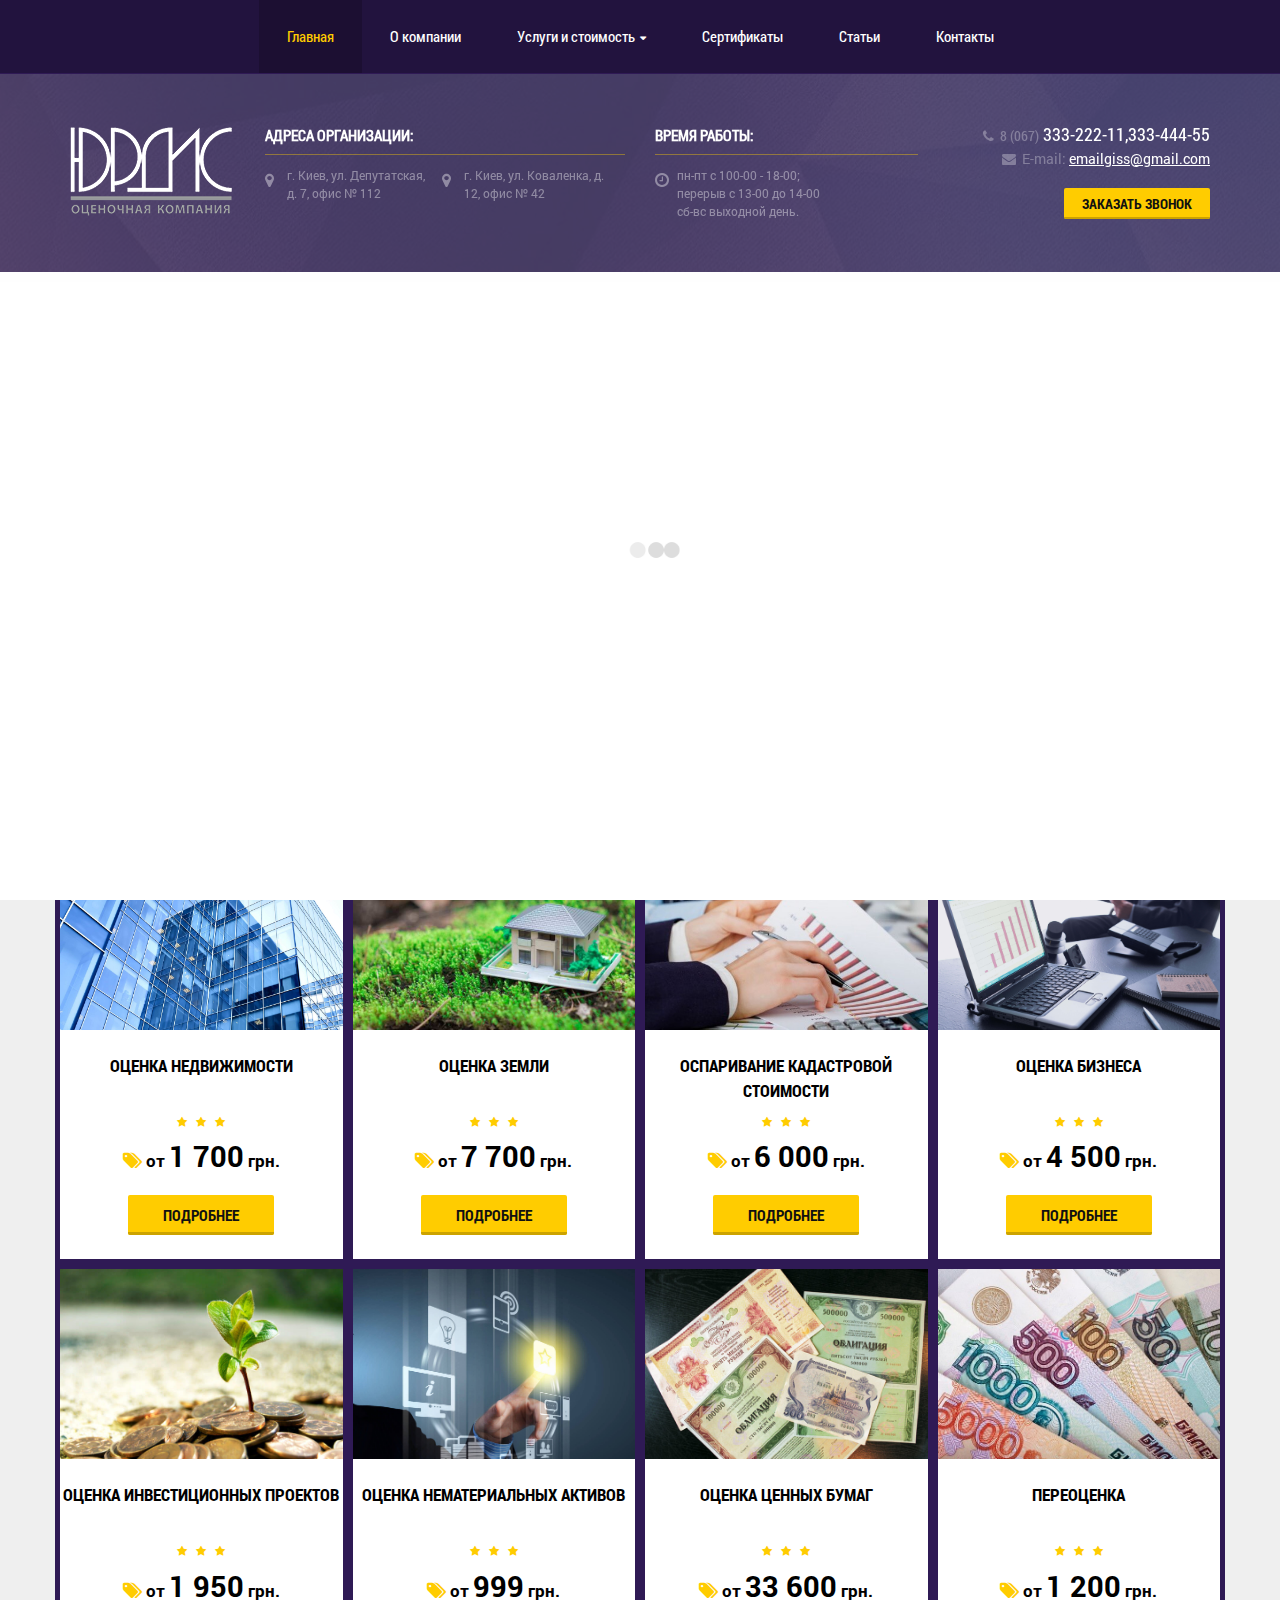
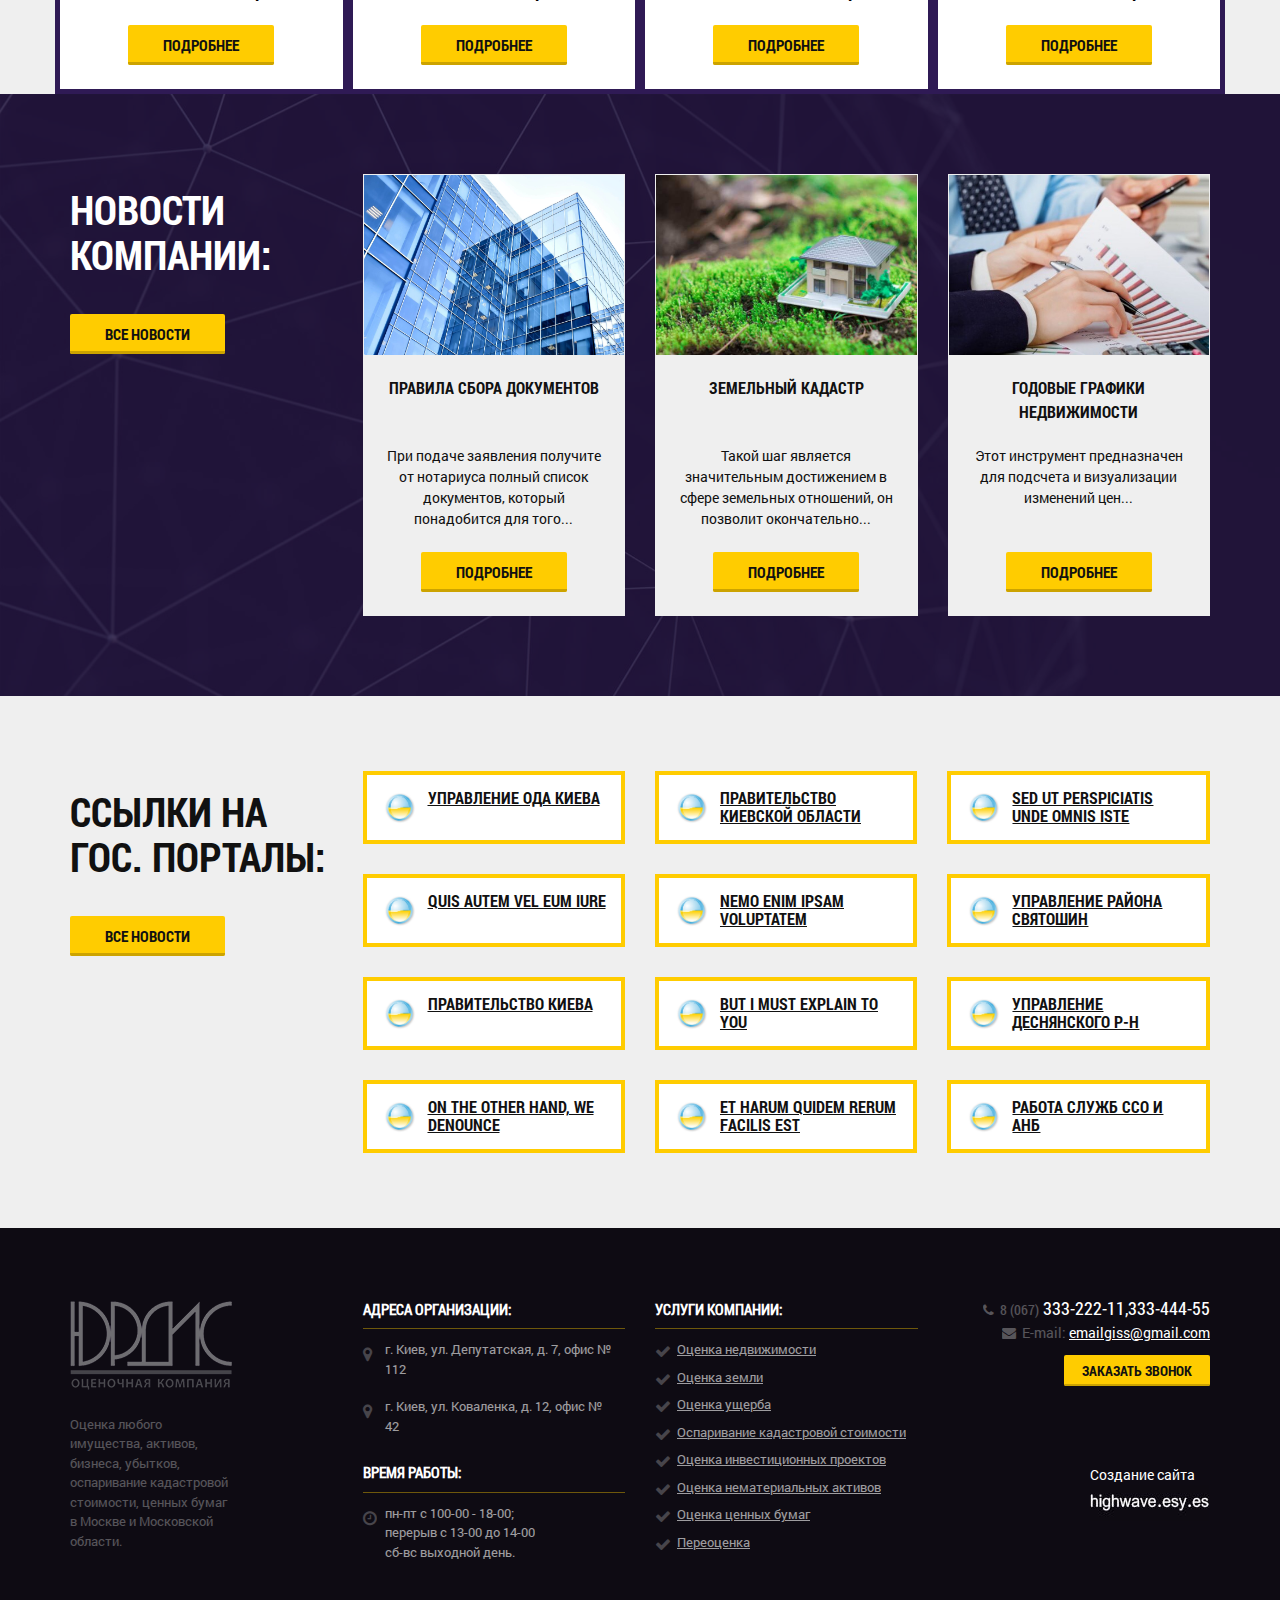
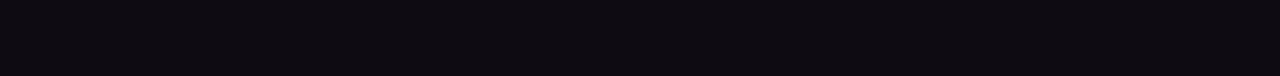
==== commit d407ed6a: "form_page" ====
--- a/index.html
+++ b/index.html
@@ -629,7 +629,7 @@
 	<!-- Здесь пишем код -->
 	
 	<div class="hidden">
-		<form method="POST" class="popup-form callback zoom-anim-dialog" id="callback" action="https://formspree.io/dyachenkoandrii@gmail.com">
+		<form method="POST" class="popup-form callback zoom-anim-dialog" action="https://formspree.io/dyachenkoandrii@gmail.com">
 
 		<div class="success">Спасибо за заявку! <br>Наши менеджеры свяжутся с вами в ближайшее время.</div>
 
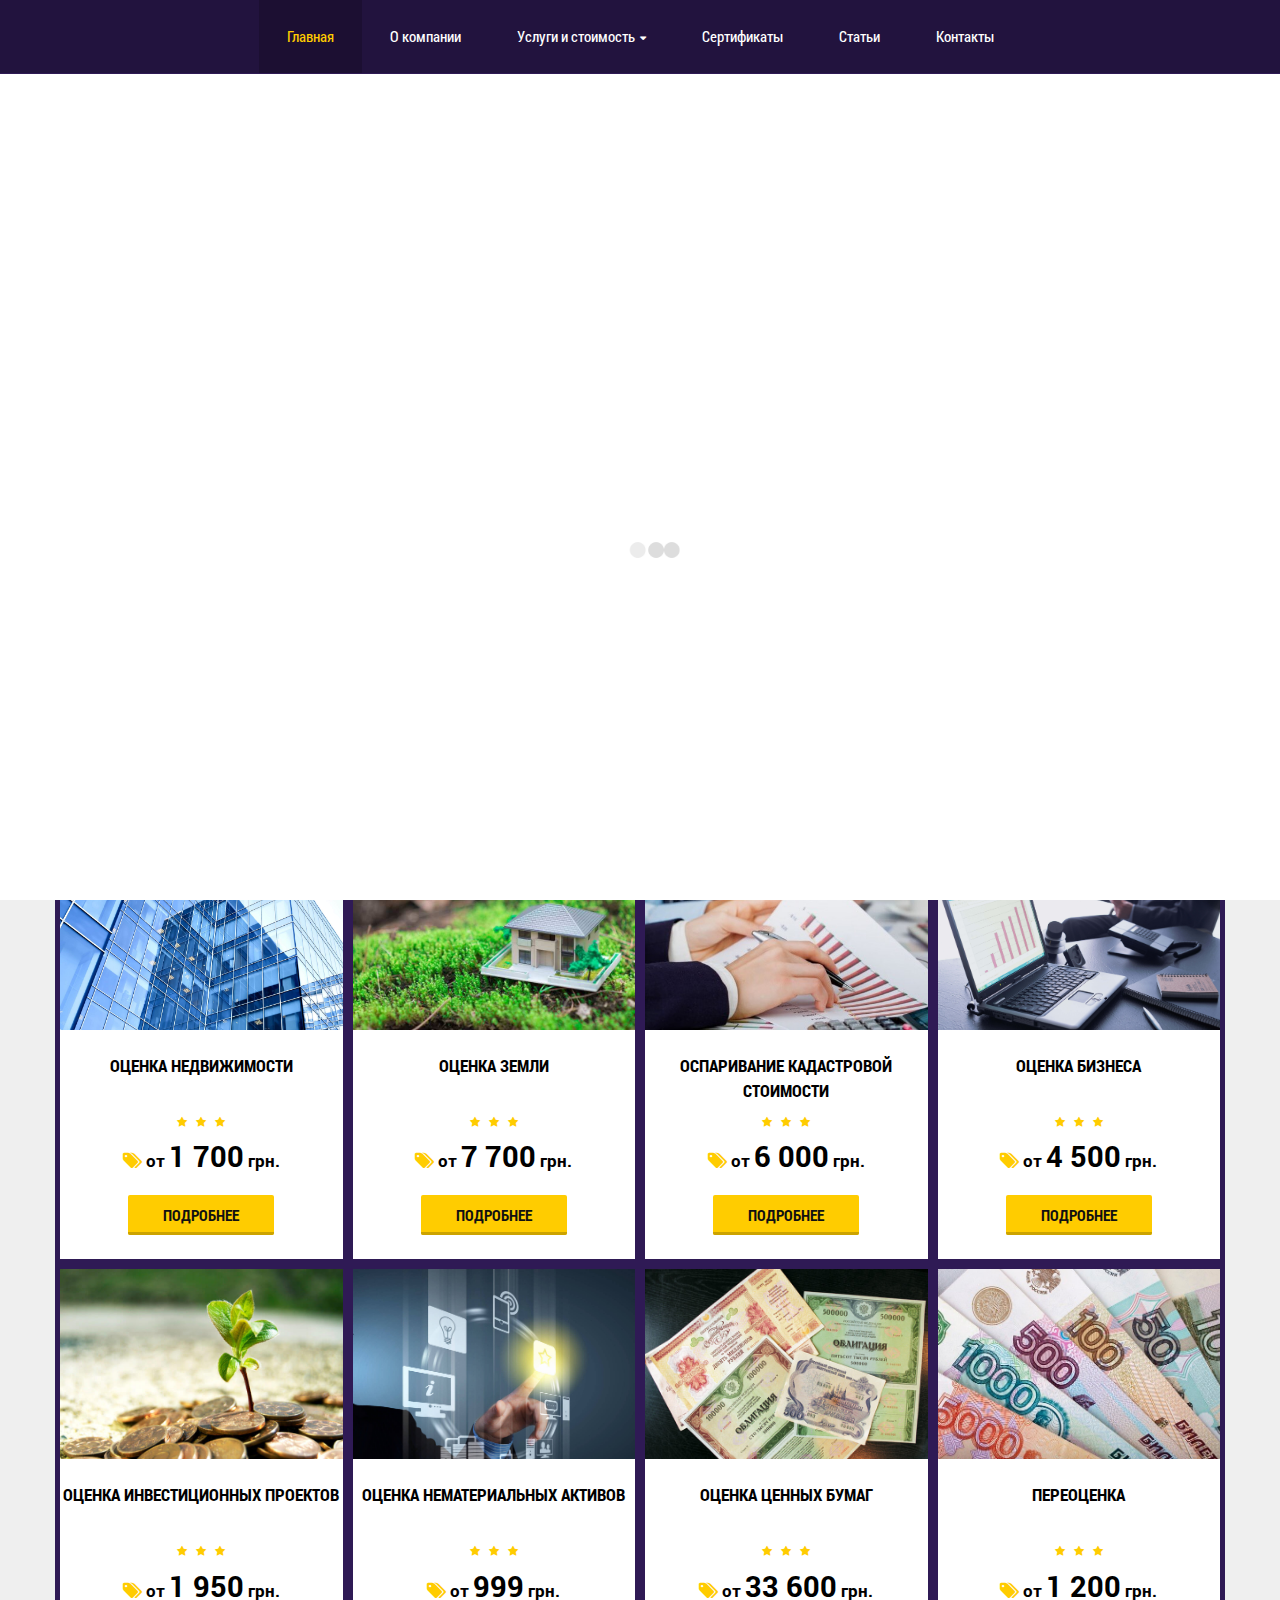
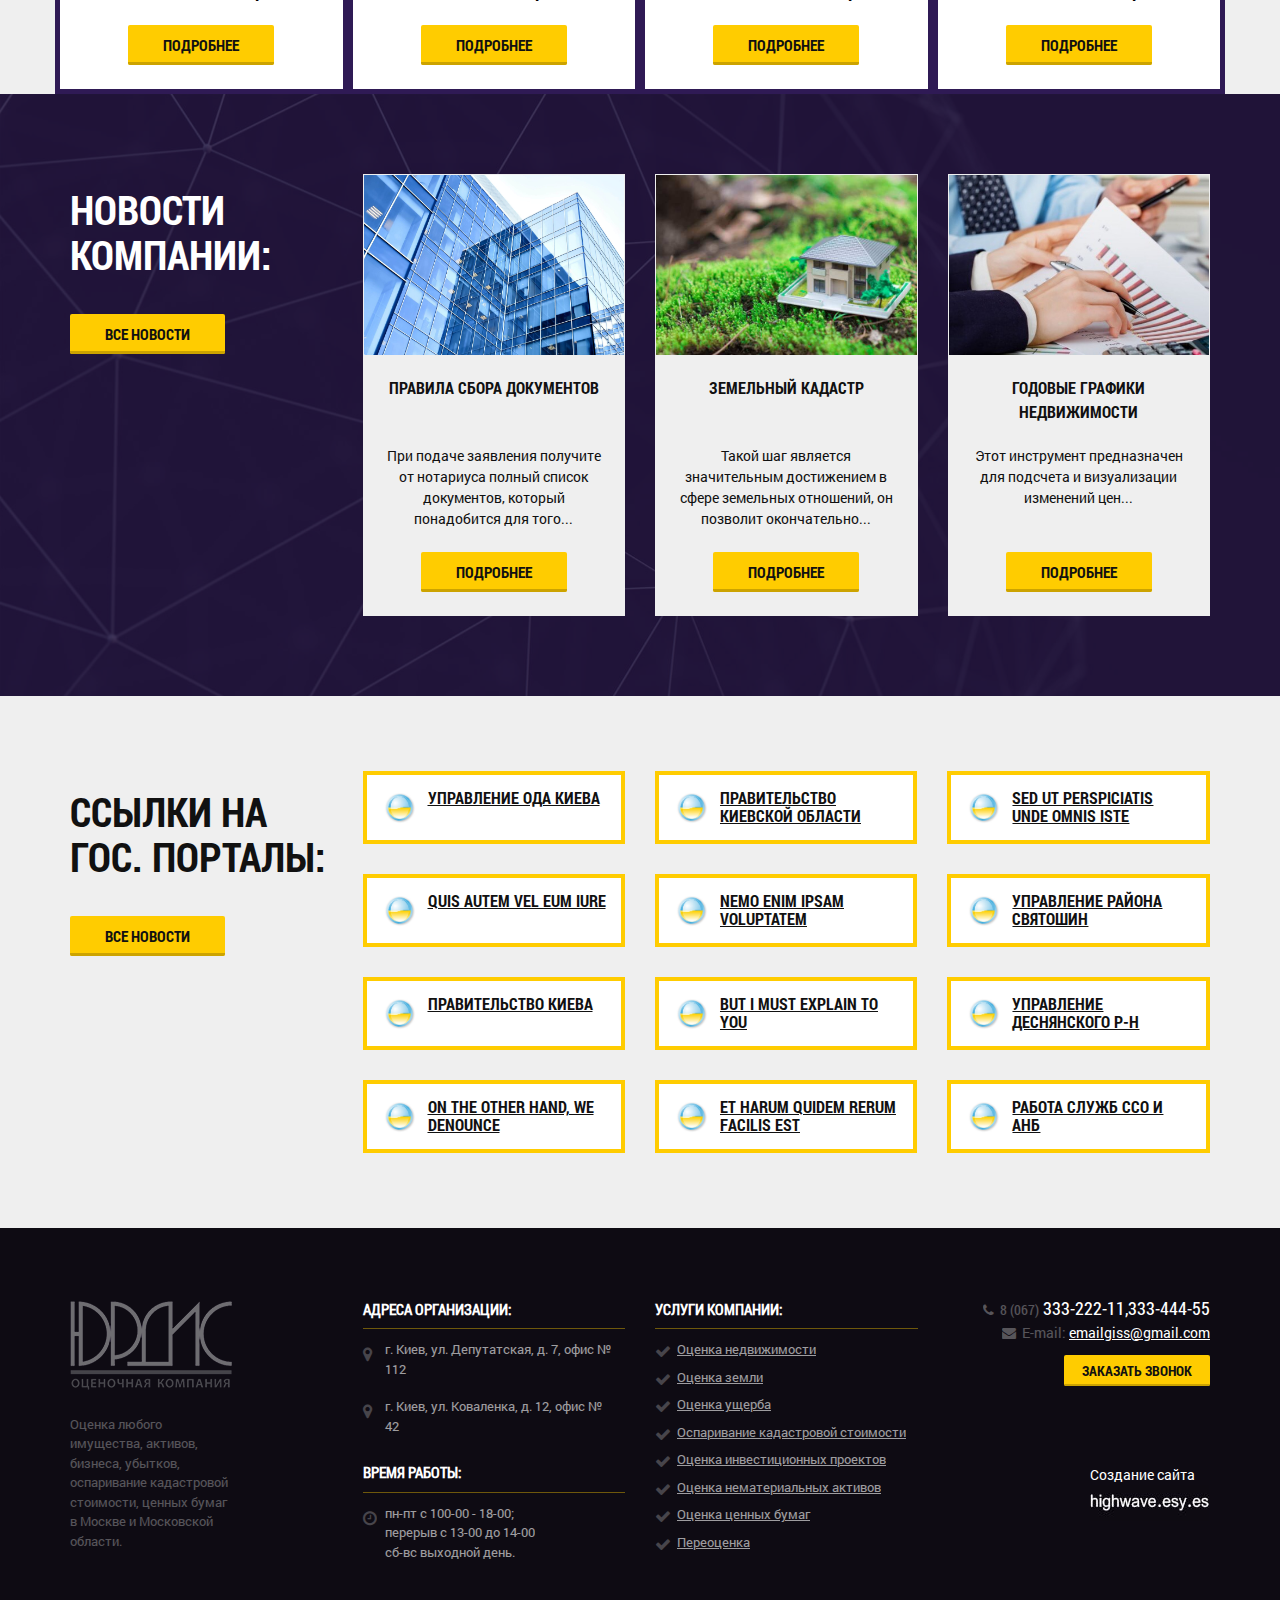
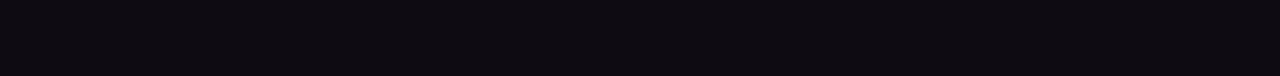
==== commit cba15d4b: "form_spree" ====
--- a/index.html
+++ b/index.html
@@ -23,7 +23,6 @@
 	<link rel="apple-touch-icon" href="img/favicon/note-touch-icon.png">
 	<link rel="apple-touch-icon" sizes="72x72" href="img/favicon/note-touch-icon-72x72.png">
 	<link rel="apple-touch-icon" sizes="114x114" href="img/favicon/note-touch-icon-114x114.png">
-
 	<link rel="stylesheet" href="css/main.min.css">
 	<link rel="stylesheet" href="css/fonts.min.css">
 
@@ -47,10 +46,6 @@
 </head>
 
 <body class="ishome">
-
-	<div class="loader">
-		<div class="loader_inner"></div>
-	</div>
 
 	<header class="main-head">
 		<nav class="top-line">
@@ -655,6 +650,10 @@
 		</form>
 	</div>
 
+	<div class="loader">
+		<div class="loader_inner"></div>
+	</div>
+
 	<!--[if lt IE 9]>
 	<script src="libs/html5shiv/es5-shim.min.js"></script>
 	<script src="libs/html5shiv/html5shiv.min.js"></script>
@@ -666,7 +665,6 @@
 	<script src="libs/jquery/jquery-1.11.2.min.js"></script>
 	<script src="libs/modernizr/modernizr.js"></script>
 	<script src="libs/waypoints/waypoints.min.js"></script>
-	<script src="libs/fancybox/jquery.fancybox.pack.js"></script>
 	<script src="libs/animate/animate-css.js"></script>
 	<script src="libs/plugins-scroll/plugins-scroll.js"></script>
 	<script src="libs/superfish/dist/js/superfish.min.js"></script>
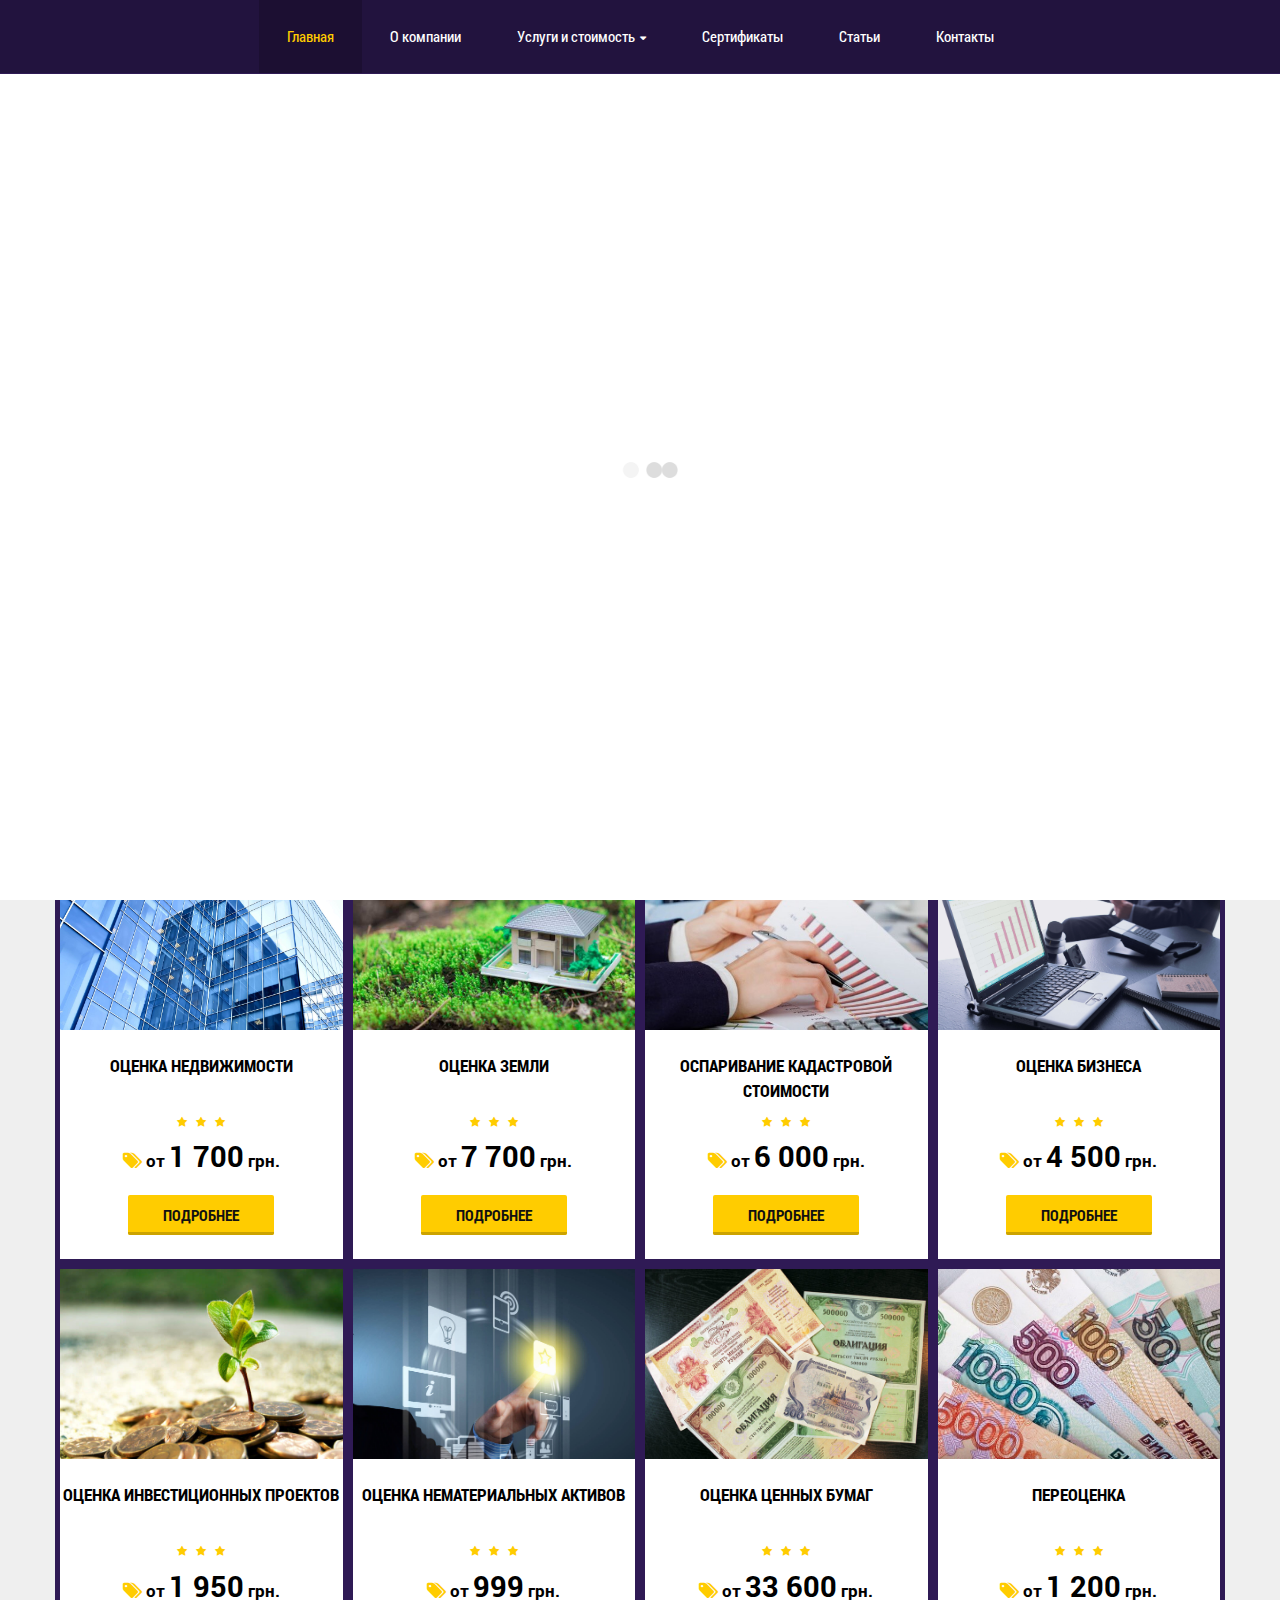
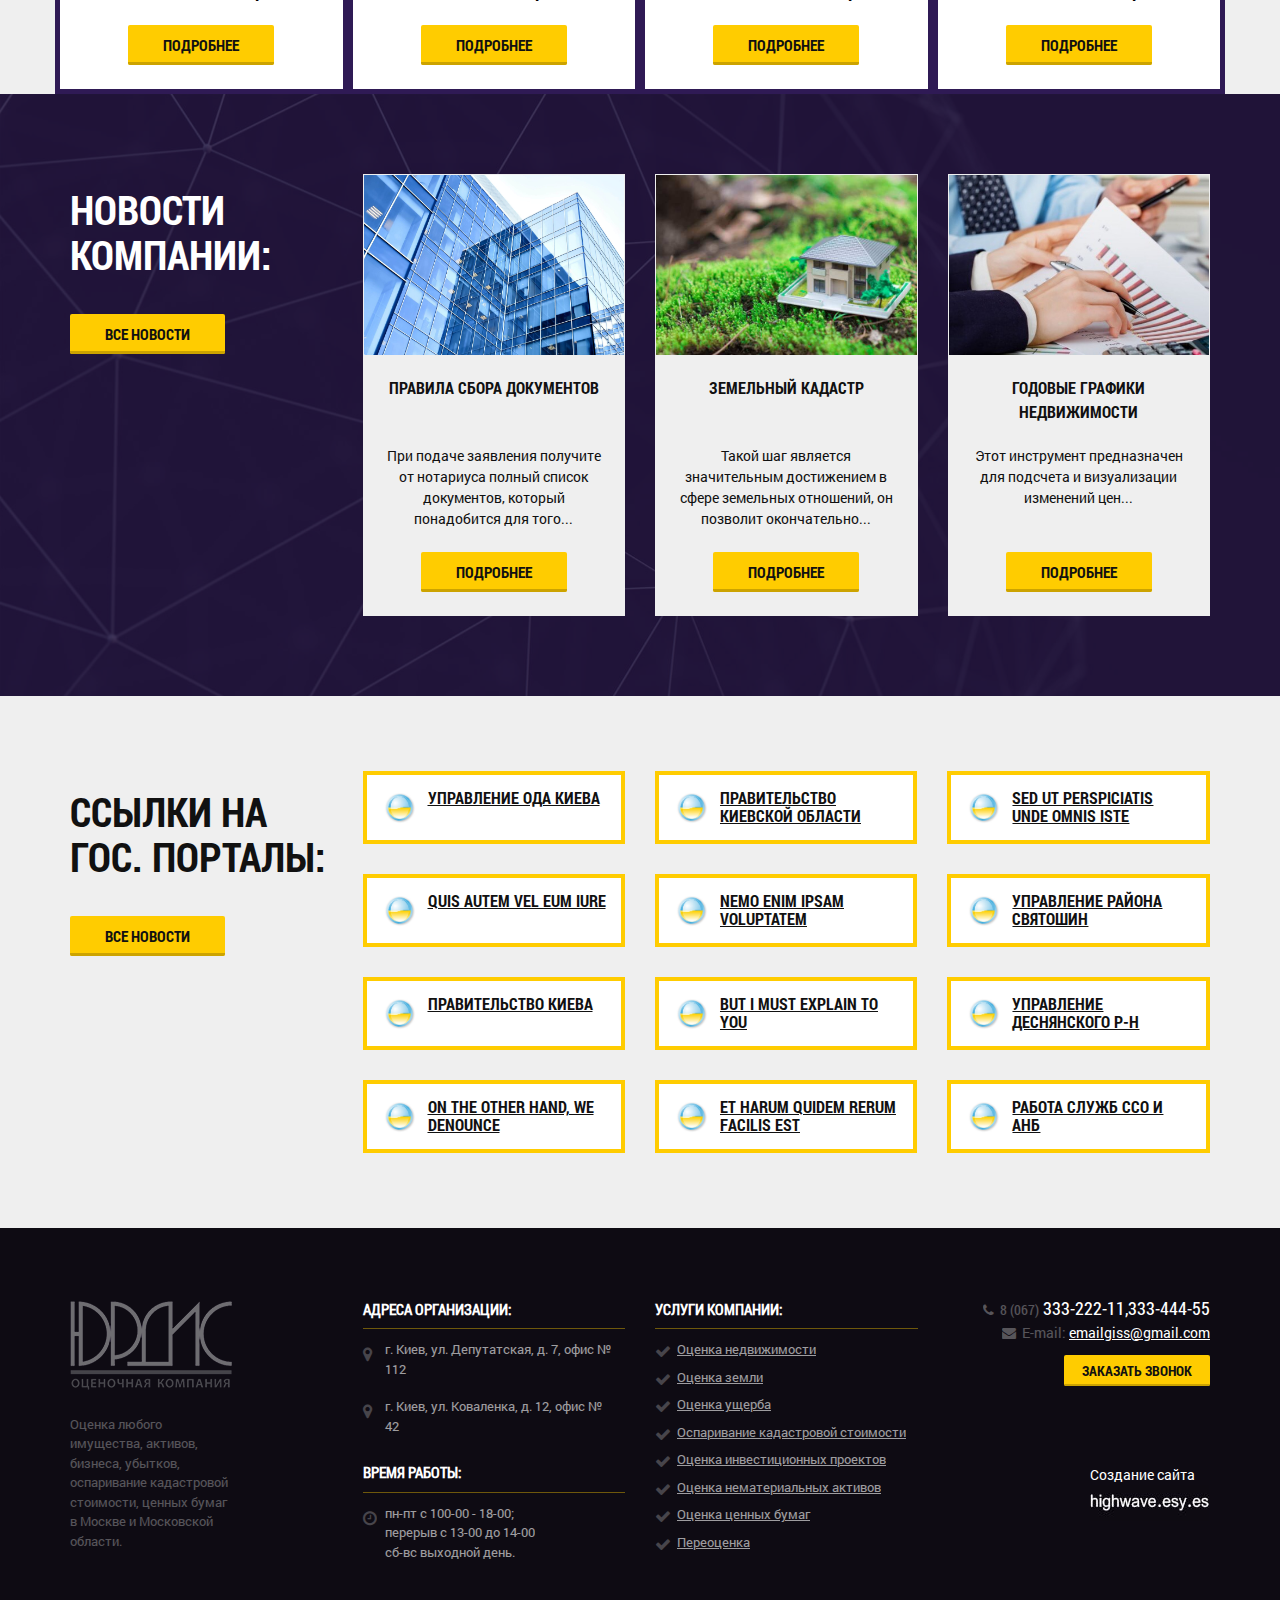
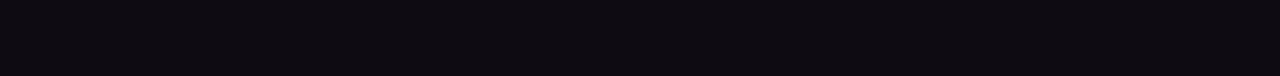
==== commit e93acd9b: "form_spree" ====
--- a/index.html
+++ b/index.html
@@ -12,7 +12,7 @@
 	<style>html{font-family:sans-serif;-ms-text-size-adjust:100%;-webkit-text-size-adjust:100%}body{margin:0}article,aside,details,figcaption,figure,footer,header,hgroup,main,menu,nav,section,summary{display:block}audio,canvas,progress,video{display:inline-block;vertical-align:baseline}audio:not([controls]){display:none;height:0}[hidden],template{display:none}a{background-color:transparent}a:active,a:hover{outline:0}abbr[title]{border-bottom:1px dotted}b,strong{font-weight:bold}dfn{font-style:italic}h1{font-size:2em;margin:0.67em 0}mark{background:#ff0;color:#000}small{font-size:80%}sub,sup{font-size:75%;line-height:0;position:relative;vertical-align:baseline}sup{top:-0.5em}sub{bottom:-0.25em}img{border:0}svg:not(:root){overflow:hidden}figure{margin:1em 40px}hr{-moz-box-sizing:content-box;-webkit-box-sizing:content-box;box-sizing:content-box;height:0}pre{overflow:auto}code,kbd,pre,samp{font-family:monospace, monospace;font-size:1em}button,input,optgroup,select,textarea{color:inherit;font:inherit;margin:0}button{overflow:visible}button,select{text-transform:none}button,html input[type="button"],input[type="reset"],input[type="submit"]{-webkit-appearance:button;cursor:pointer}button[disabled],html input[disabled]{cursor:default}button::-moz-focus-inner,input::-moz-focus-inner{border:0;padding:0}input{line-height:normal}input[type="checkbox"],input[type="radio"]{-webkit-box-sizing:border-box;-moz-box-sizing:border-box;box-sizing:border-box;padding:0}input[type="number"]::-webkit-inner-spin-button,input[type="number"]::-webkit-outer-spin-button{height:auto}input[type="search"]{-webkit-appearance:textfield;-moz-box-sizing:content-box;-webkit-box-sizing:content-box;box-sizing:content-box}input[type="search"]::-webkit-search-cancel-button,input[type="search"]::-webkit-search-decoration{-webkit-appearance:none}fieldset{border:1px solid #c0c0c0;margin:0 2px;padding:0.35em 0.625em 0.75em}legend{border:0;padding:0}textarea{overflow:auto}optgroup{font-weight:bold}table{border-collapse:collapse;border-spacing:0}td,th{padding:0}*{-webkit-box-sizing:border-box;-moz-box-sizing:border-box;box-sizing:border-box}*:before,*:after{-webkit-box-sizing:border-box;-moz-box-sizing:border-box;box-sizing:border-box}html{font-size:10px;-webkit-tap-highlight-color:rgba(0,0,0,0)}body{font-family:"Helvetica Neue",Helvetica,Arial,sans-serif;font-size:14px;line-height:1.42857143;color:#333;background-color:#fff}input,button,select,textarea{font-family:inherit;font-size:inherit;line-height:inherit}a{color:#337ab7;text-decoration:none}a:hover,a:focus{color:#23527c;text-decoration:underline}a:focus{outline:thin dotted;outline:5px auto -webkit-focus-ring-color;outline-offset:-2px}figure{margin:0}img{vertical-align:middle}.img-responsive{display:block;max-width:100%;height:auto}.img-rounded{border-radius:6px}.img-thumbnail{padding:4px;line-height:1.42857143;background-color:#fff;border:1px solid #ddd;border-radius:4px;-webkit-transition:all .2s ease-in-out;-o-transition:all .2s ease-in-out;transition:all .2s ease-in-out;display:inline-block;max-width:100%;height:auto}.img-circle{border-radius:50%}hr{margin-top:20px;margin-bottom:20px;border:0;border-top:1px solid #eee}.sr-only{position:absolute;width:1px;height:1px;margin:-1px;padding:0;overflow:hidden;clip:rect(0, 0, 0, 0);border:0}.sr-only-focusable:active,.sr-only-focusable:focus{position:static;width:auto;height:auto;margin:0;overflow:visible;clip:auto}[role="button"]{cursor:pointer}.container{margin-right:auto;margin-left:auto;padding-left:15px;padding-right:15px}@media (min-width:768px){.container{width:750px}}@media (min-width:992px){.container{width:970px}}@media (min-width:1200px){.container{width:1170px}}.container-fluid{margin-right:auto;margin-left:auto;padding-left:15px;padding-right:15px}.row{margin-left:-15px;margin-right:-15px}.col-xs-1, .col-sm-1, .col-md-1, .col-lg-1, .col-xs-2, .col-sm-2, .col-md-2, .col-lg-2, .col-xs-3, .col-sm-3, .col-md-3, .col-lg-3, .col-xs-4, .col-sm-4, .col-md-4, .col-lg-4, .col-xs-5, .col-sm-5, .col-md-5, .col-lg-5, .col-xs-6, .col-sm-6, .col-md-6, .col-lg-6, .col-xs-7, .col-sm-7, .col-md-7, .col-lg-7, .col-xs-8, .col-sm-8, .col-md-8, .col-lg-8, .col-xs-9, .col-sm-9, .col-md-9, .col-lg-9, .col-xs-10, .col-sm-10, .col-md-10, .col-lg-10, .col-xs-11, .col-sm-11, .col-md-11, .col-lg-11, .col-xs-12, .col-sm-12, .col-md-12, .col-lg-12{position:relative;min-height:1px;padding-left:15px;padding-right:15px}.col-xs-1, .col-xs-2, .col-xs-3, .col-xs-4, .col-xs-5, .col-xs-6, .col-xs-7, .col-xs-8, .col-xs-9, .col-xs-10, .col-xs-11, .col-xs-12{float:left}.col-xs-12{width:100%}.col-xs-11{width:91.66666667%}.col-xs-10{width:83.33333333%}.col-xs-9{width:75%}.col-xs-8{width:66.66666667%}.col-xs-7{width:58.33333333%}.col-xs-6{width:50%}.col-xs-5{width:41.66666667%}.col-xs-4{width:33.33333333%}.col-xs-3{width:25%}.col-xs-2{width:16.66666667%}.col-xs-1{width:8.33333333%}.col-xs-pull-12{right:100%}.col-xs-pull-11{right:91.66666667%}.col-xs-pull-10{right:83.33333333%}.col-xs-pull-9{right:75%}.col-xs-pull-8{right:66.66666667%}.col-xs-pull-7{right:58.33333333%}.col-xs-pull-6{right:50%}.col-xs-pull-5{right:41.66666667%}.col-xs-pull-4{right:33.33333333%}.col-xs-pull-3{right:25%}.col-xs-pull-2{right:16.66666667%}.col-xs-pull-1{right:8.33333333%}.col-xs-pull-0{right:auto}.col-xs-push-12{left:100%}.col-xs-push-11{left:91.66666667%}.col-xs-push-10{left:83.33333333%}.col-xs-push-9{left:75%}.col-xs-push-8{left:66.66666667%}.col-xs-push-7{left:58.33333333%}.col-xs-push-6{left:50%}.col-xs-push-5{left:41.66666667%}.col-xs-push-4{left:33.33333333%}.col-xs-push-3{left:25%}.col-xs-push-2{left:16.66666667%}.col-xs-push-1{left:8.33333333%}.col-xs-push-0{left:auto}.col-xs-offset-12{margin-left:100%}.col-xs-offset-11{margin-left:91.66666667%}.col-xs-offset-10{margin-left:83.33333333%}.col-xs-offset-9{margin-left:75%}.col-xs-offset-8{margin-left:66.66666667%}.col-xs-offset-7{margin-left:58.33333333%}.col-xs-offset-6{margin-left:50%}.col-xs-offset-5{margin-left:41.66666667%}.col-xs-offset-4{margin-left:33.33333333%}.col-xs-offset-3{margin-left:25%}.col-xs-offset-2{margin-left:16.66666667%}.col-xs-offset-1{margin-left:8.33333333%}.col-xs-offset-0{margin-left:0}@media (min-width:768px){.col-sm-1, .col-sm-2, .col-sm-3, .col-sm-4, .col-sm-5, .col-sm-6, .col-sm-7, .col-sm-8, .col-sm-9, .col-sm-10, .col-sm-11, .col-sm-12{float:left}.col-sm-12{width:100%}.col-sm-11{width:91.66666667%}.col-sm-10{width:83.33333333%}.col-sm-9{width:75%}.col-sm-8{width:66.66666667%}.col-sm-7{width:58.33333333%}.col-sm-6{width:50%}.col-sm-5{width:41.66666667%}.col-sm-4{width:33.33333333%}.col-sm-3{width:25%}.col-sm-2{width:16.66666667%}.col-sm-1{width:8.33333333%}.col-sm-pull-12{right:100%}.col-sm-pull-11{right:91.66666667%}.col-sm-pull-10{right:83.33333333%}.col-sm-pull-9{right:75%}.col-sm-pull-8{right:66.66666667%}.col-sm-pull-7{right:58.33333333%}.col-sm-pull-6{right:50%}.col-sm-pull-5{right:41.66666667%}.col-sm-pull-4{right:33.33333333%}.col-sm-pull-3{right:25%}.col-sm-pull-2{right:16.66666667%}.col-sm-pull-1{right:8.33333333%}.col-sm-pull-0{right:auto}.col-sm-push-12{left:100%}.col-sm-push-11{left:91.66666667%}.col-sm-push-10{left:83.33333333%}.col-sm-push-9{left:75%}.col-sm-push-8{left:66.66666667%}.col-sm-push-7{left:58.33333333%}.col-sm-push-6{left:50%}.col-sm-push-5{left:41.66666667%}.col-sm-push-4{left:33.33333333%}.col-sm-push-3{left:25%}.col-sm-push-2{left:16.66666667%}.col-sm-push-1{left:8.33333333%}.col-sm-push-0{left:auto}.col-sm-offset-12{margin-left:100%}.col-sm-offset-11{margin-left:91.66666667%}.col-sm-offset-10{margin-left:83.33333333%}.col-sm-offset-9{margin-left:75%}.col-sm-offset-8{margin-left:66.66666667%}.col-sm-offset-7{margin-left:58.33333333%}.col-sm-offset-6{margin-left:50%}.col-sm-offset-5{margin-left:41.66666667%}.col-sm-offset-4{margin-left:33.33333333%}.col-sm-offset-3{margin-left:25%}.col-sm-offset-2{margin-left:16.66666667%}.col-sm-offset-1{margin-left:8.33333333%}.col-sm-offset-0{margin-left:0}}@media (min-width:992px){.col-md-1, .col-md-2, .col-md-3, .col-md-4, .col-md-5, .col-md-6, .col-md-7, .col-md-8, .col-md-9, .col-md-10, .col-md-11, .col-md-12{float:left}.col-md-12{width:100%}.col-md-11{width:91.66666667%}.col-md-10{width:83.33333333%}.col-md-9{width:75%}.col-md-8{width:66.66666667%}.col-md-7{width:58.33333333%}.col-md-6{width:50%}.col-md-5{width:41.66666667%}.col-md-4{width:33.33333333%}.col-md-3{width:25%}.col-md-2{width:16.66666667%}.col-md-1{width:8.33333333%}.col-md-pull-12{right:100%}.col-md-pull-11{right:91.66666667%}.col-md-pull-10{right:83.33333333%}.col-md-pull-9{right:75%}.col-md-pull-8{right:66.66666667%}.col-md-pull-7{right:58.33333333%}.col-md-pull-6{right:50%}.col-md-pull-5{right:41.66666667%}.col-md-pull-4{right:33.33333333%}.col-md-pull-3{right:25%}.col-md-pull-2{right:16.66666667%}.col-md-pull-1{right:8.33333333%}.col-md-pull-0{right:auto}.col-md-push-12{left:100%}.col-md-push-11{left:91.66666667%}.col-md-push-10{left:83.33333333%}.col-md-push-9{left:75%}.col-md-push-8{left:66.66666667%}.col-md-push-7{left:58.33333333%}.col-md-push-6{left:50%}.col-md-push-5{left:41.66666667%}.col-md-push-4{left:33.33333333%}.col-md-push-3{left:25%}.col-md-push-2{left:16.66666667%}.col-md-push-1{left:8.33333333%}.col-md-push-0{left:auto}.col-md-offset-12{margin-left:100%}.col-md-offset-11{margin-left:91.66666667%}.col-md-offset-10{margin-left:83.33333333%}.col-md-offset-9{margin-left:75%}.col-md-offset-8{margin-left:66.66666667%}.col-md-offset-7{margin-left:58.33333333%}.col-md-offset-6{margin-left:50%}.col-md-offset-5{margin-left:41.66666667%}.col-md-offset-4{margin-left:33.33333333%}.col-md-offset-3{margin-left:25%}.col-md-offset-2{margin-left:16.66666667%}.col-md-offset-1{margin-left:8.33333333%}.col-md-offset-0{margin-left:0}}@media (min-width:1200px){.col-lg-1, .col-lg-2, .col-lg-3, .col-lg-4, .col-lg-5, .col-lg-6, .col-lg-7, .col-lg-8, .col-lg-9, .col-lg-10, .col-lg-11, .col-lg-12{float:left}.col-lg-12{width:100%}.col-lg-11{width:91.66666667%}.col-lg-10{width:83.33333333%}.col-lg-9{width:75%}.col-lg-8{width:66.66666667%}.col-lg-7{width:58.33333333%}.col-lg-6{width:50%}.col-lg-5{width:41.66666667%}.col-lg-4{width:33.33333333%}.col-lg-3{width:25%}.col-lg-2{width:16.66666667%}.col-lg-1{width:8.33333333%}.col-lg-pull-12{right:100%}.col-lg-pull-11{right:91.66666667%}.col-lg-pull-10{right:83.33333333%}.col-lg-pull-9{right:75%}.col-lg-pull-8{right:66.66666667%}.col-lg-pull-7{right:58.33333333%}.col-lg-pull-6{right:50%}.col-lg-pull-5{right:41.66666667%}.col-lg-pull-4{right:33.33333333%}.col-lg-pull-3{right:25%}.col-lg-pull-2{right:16.66666667%}.col-lg-pull-1{right:8.33333333%}.col-lg-pull-0{right:auto}.col-lg-push-12{left:100%}.col-lg-push-11{left:91.66666667%}.col-lg-push-10{left:83.33333333%}.col-lg-push-9{left:75%}.col-lg-push-8{left:66.66666667%}.col-lg-push-7{left:58.33333333%}.col-lg-push-6{left:50%}.col-lg-push-5{left:41.66666667%}.col-lg-push-4{left:33.33333333%}.col-lg-push-3{left:25%}.col-lg-push-2{left:16.66666667%}.col-lg-push-1{left:8.33333333%}.col-lg-push-0{left:auto}.col-lg-offset-12{margin-left:100%}.col-lg-offset-11{margin-left:91.66666667%}.col-lg-offset-10{margin-left:83.33333333%}.col-lg-offset-9{margin-left:75%}.col-lg-offset-8{margin-left:66.66666667%}.col-lg-offset-7{margin-left:58.33333333%}.col-lg-offset-6{margin-left:50%}.col-lg-offset-5{margin-left:41.66666667%}.col-lg-offset-4{margin-left:33.33333333%}.col-lg-offset-3{margin-left:25%}.col-lg-offset-2{margin-left:16.66666667%}.col-lg-offset-1{margin-left:8.33333333%}.col-lg-offset-0{margin-left:0}}.clearfix:before,.clearfix:after,.container:before,.container:after,.container-fluid:before,.container-fluid:after,.row:before,.row:after{content:" ";display:table}.clearfix:after,.container:after,.container-fluid:after,.row:after{clear:both}.center-block{display:block;margin-left:auto;margin-right:auto}.pull-right{float:right !important}.pull-left{float:left !important}.hide{display:none !important}.show{display:block !important}.invisible{visibility:hidden}.text-hide{font:0/0 a;color:transparent;text-shadow:none;background-color:transparent;border:0}.hidden{display:none !important}.affix{position:fixed}@-ms-viewport{width:device-width}.visible-xs,.visible-sm,.visible-md,.visible-lg{display:none !important}.visible-xs-block,.visible-xs-inline,.visible-xs-inline-block,.visible-sm-block,.visible-sm-inline,.visible-sm-inline-block,.visible-md-block,.visible-md-inline,.visible-md-inline-block,.visible-lg-block,.visible-lg-inline,.visible-lg-inline-block{display:none !important}@media (max-width:767px){.visible-xs{display:block !important}table.visible-xs{display:table}tr.visible-xs{display:table-row !important}th.visible-xs,td.visible-xs{display:table-cell !important}}@media (max-width:767px){.visible-xs-block{display:block !important}}@media (max-width:767px){.visible-xs-inline{display:inline !important}}@media (max-width:767px){.visible-xs-inline-block{display:inline-block !important}}@media (min-width:768px) and (max-width:991px){.visible-sm{display:block !important}table.visible-sm{display:table}tr.visible-sm{display:table-row !important}th.visible-sm,td.visible-sm{display:table-cell !important}}@media (min-width:768px) and (max-width:991px){.visible-sm-block{display:block !important}}@media (min-width:768px) and (max-width:991px){.visible-sm-inline{display:inline !important}}@media (min-width:768px) and (max-width:991px){.visible-sm-inline-block{display:inline-block !important}}@media (min-width:992px) and (max-width:1199px){.visible-md{display:block !important}table.visible-md{display:table}tr.visible-md{display:table-row !important}th.visible-md,td.visible-md{display:table-cell !important}}@media (min-width:992px) and (max-width:1199px){.visible-md-block{display:block !important}}@media (min-width:992px) and (max-width:1199px){.visible-md-inline{display:inline !important}}@media (min-width:992px) and (max-width:1199px){.visible-md-inline-block{display:inline-block !important}}@media (min-width:1200px){.visible-lg{display:block !important}table.visible-lg{display:table}tr.visible-lg{display:table-row !important}th.visible-lg,td.visible-lg{display:table-cell !important}}@media (min-width:1200px){.visible-lg-block{display:block !important}}@media (min-width:1200px){.visible-lg-inline{display:inline !important}}@media (min-width:1200px){.visible-lg-inline-block{display:inline-block !important}}@media (max-width:767px){.hidden-xs{display:none !important}}@media (min-width:768px) and (max-width:991px){.hidden-sm{display:none !important}}@media (min-width:992px) and (max-width:1199px){.hidden-md{display:none !important}}@media (min-width:1200px){.hidden-lg{display:none !important}}.visible-print{display:none !important}@media print{.visible-print{display:block !important}table.visible-print{display:table}tr.visible-print{display:table-row !important}th.visible-print,td.visible-print{display:table-cell !important}}.visible-print-block{display:none !important}@media print{.visible-print-block{display:block !important}}.visible-print-inline{display:none !important}@media print{.visible-print-inline{display:inline !important}}.visible-print-inline-block{display:none !important}@media print{.visible-print-inline-block{display:inline-block !important}}@media print{.hidden-print{display:none !important}}</style>
 	
 	<!-- Header CSS (First Sections of Website: paste after release from header.min.css here) -->
-	<style>.slider,body{overflow-x:hidden}.owl-carousel,.owl-carousel .owl-item{-webkit-tap-highlight-color:transparent;position:relative}.owl-carousel{display:none;width:100%;z-index:1}.owl-carousel .owl-stage{position:relative;-ms-touch-action:pan-Y;-moz-backface-visibility:hidden}.owl-carousel .owl-stage:after{content:".";display:block;clear:both;visibility:hidden;line-height:0;height:0}.button::after,.slider .slide-bg::before,.top-pannel-box h4::after,.top-pannel::before{content:''}.owl-carousel .owl-stage-outer{position:relative;overflow:hidden;-webkit-transform:translate3d(0,0,0)}.owl-carousel .owl-item,.owl-carousel .owl-wrapper{-webkit-backface-visibility:hidden;-moz-backface-visibility:hidden;-ms-backface-visibility:hidden;-webkit-transform:translate3d(0,0,0);-moz-transform:translate3d(0,0,0);-ms-transform:translate3d(0,0,0)}.owl-carousel .owl-item{min-height:1px;float:left;-webkit-backface-visibility:hidden;-webkit-touch-callout:none}.owl-carousel .owl-item img{display:block;width:100%}.hidden,.isnohome .owl-dots,.isnohome .slide-img-wrap,.isnohome .slider .slide-wrap p,.owl-carousel .owl-dots.disabled,.owl-carousel .owl-nav.disabled,.owl-carousel .owl-video-playing .owl-video-play-icon,.owl-carousel .owl-video-playing .owl-video-tn{display:none}.no-js .owl-carousel,.owl-carousel.owl-loaded{display:block}.owl-carousel .owl-dot,.owl-carousel .owl-nav .owl-next,.owl-carousel .owl-nav .owl-prev{cursor:pointer;cursor:hand;-webkit-user-select:none;-moz-user-select:none;-ms-user-select:none;user-select:none}.owl-carousel.owl-loading{opacity:0;display:block}.owl-carousel.owl-hidden{opacity:0}.owl-carousel.owl-refresh .owl-item{visibility:hidden}.owl-carousel.owl-drag .owl-item{-webkit-user-select:none;-moz-user-select:none;-ms-user-select:none;user-select:none}.owl-carousel.owl-grab{cursor:move;cursor:-webkit-grab;cursor:grab}.owl-carousel.owl-rtl{direction:rtl}.owl-carousel.owl-rtl .owl-item{float:right}.owl-carousel .animated{-webkit-animation-duration:1s;animation-duration:1s;-webkit-animation-fill-mode:both;animation-fill-mode:both}.owl-carousel .owl-animated-in{z-index:0}.owl-carousel .owl-animated-out{z-index:1}.owl-carousel .fadeOut{-webkit-animation-name:fadeOut;animation-name:fadeOut}@-webkit-keyframes fadeOut{0%{opacity:1}100%{opacity:0}}@keyframes fadeOut{0%{opacity:1}100%{opacity:0}}.owl-height{-webkit-transition:height .5s ease-in-out;-o-transition:height .5s ease-in-out;transition:height .5s ease-in-out}.owl-carousel .owl-item .owl-lazy{opacity:0;-webkit-transition:opacity .4s ease;-o-transition:opacity .4s ease;transition:opacity .4s ease}.owl-carousel .owl-item img.owl-lazy{-webkit-transform-style:preserve-3d;transform-style:preserve-3d}.owl-carousel .owl-video-wrapper{position:relative;height:100%;background:#000}.owl-carousel .owl-video-play-icon{position:absolute;height:80px;width:80px;left:50%;top:50%;margin-left:-40px;margin-top:-40px;background:url(owl.video.play.png) no-repeat;cursor:pointer;z-index:1;-webkit-backface-visibility:hidden;-webkit-transition:-webkit-transform .1s ease;-o-transition:transform .1s ease;transition:transform .1s ease;transition:transform .1s ease,-webkit-transform .1s ease}.owl-carousel .owl-video-play-icon:hover{-ms-transform:scale(1.3,1.3);-webkit-transform:scale(1.3,1.3);transform:scale(1.3,1.3)}.owl-carousel .owl-video-tn{opacity:0;height:100%;background-position:center center;background-repeat:no-repeat;-webkit-background-size:contain;background-size:contain;-webkit-transition:opacity .4s ease;-o-transition:opacity .4s ease;transition:opacity .4s ease}.owl-carousel .owl-video-frame{position:relative;z-index:1;height:100%;width:100%}body{font-size:16px;min-width:320px;position:relative;line-height:1.5;font-family:RobotoRegular,sans-serif;color:#fff}a{outline:0!important}b,strong{font-family:RobotoBold,sans-serif;font-weight:700}.button,.h1,.h2,.h3,.h4,.h5,.h6,h1,h2,h3,h4,h5,h6{font-family:RobotoCondensedBold,sans-serif;font-weight:700;text-transform:uppercase}.text-right{text-align:right}.text-left{text-align:left}.text-center,.top-line{text-align:center}.loader{background:#fff;bottom:0;height:100%;left:0;position:fixed;right:0;top:0;width:100%;z-index:9999}.loader_inner{background-image:url(img/Preloader.gif);-webkit-background-size:cover;background-size:cover;background-repeat:no-repeat;background-position:center center;background-color:#fff;height:100px;width:100px;margin-top:50px;margin-left:-30px;left:50%;top:50%;position:absolute}.isnohome .top-line .sf-menu>li>a{padding:15px 28px}.isnohome .top-pannel{padding:25px 0}.isnohome .slider .slide{padding:130px 0 40px}.isnohome .slider .slide h3{font-size:2.25em}.isnohome .slide-content .col-md-6{width:100%}.isnohome .slider-wrap .slider-nav div{top:220px}.content{padding:60px 0}.content article{color:#111}.content article img{max-width:100%}.content article h1{margin-top:0}.content article p{margin-bottom:20px;margin-top:0;height:auto!important}.content .main-aside .service-item .service-item-image::before{opacity:0}.main-aside .top-pannel-box{margin:30px 0}.main-aside .top-pannel-box h4{font-family:RobotoCondensedBold,sans-serif;font-size:1.375em;margin-bottom:20px;color:#111}.main-aside .top-pannel-box li{display:block;min-width:100%;opacity:1;padding:0}.main-aside .top-pannel-box li:hover a{-webkit-transition:all .5s ease;-o-transition:all .5s ease;transition:all .5s ease;background-color:#FC0;color:#fff;font-family:RobotoBold,sans-serif}.top-line .sf-menu,.top-pannel-box h4,.top-phone{font-family:RobotoCondensedRegular,sans-serif}.main-aside .top-pannel-box li:hover a .fa{color:#fff5cc}.main-aside .top-pannel-box li a{color:#111;font-size:1.25em;display:block;border-bottom:#f0f0f0 1px solid;text-transform:uppercase;-webkit-transition:all .5s ease;-o-transition:all .5s ease;transition:all .5s ease;padding-bottom:8px;padding-top:8px;padding-left:20px}.main-aside .top-pannel-box li a:hover{color:#22133E}.main-aside .top-pannel-box li a .fa{font-size:14px;color:#FC0;top:12px}.top-line{background-color:#22133E;border-bottom:#2f1a55 1px solid;position:relative;z-index:2}.top-line a{color:#fff}.top-line li,.top-line ul{list-style-type:none;padding:0;margin:0}.top-line .sf-menu{margin:0 auto -6px;float:none;display:inline-block;font-size:.9375em;background-color:#22133E}.top-line .sf-menu a{border-bottom:#2d1952 1px solid;border-left:transparent;border-top:none}.top-line .sf-menu>li{background-color:transparent}.top-line .sf-menu>li.active,.top-line .sf-menu>li:hover{background-color:#1c0f32}.top-line .sf-menu>li.active>a{color:#FC0}.top-line .sf-menu>li>a{color:#fff;border:none;padding:25px 28px}.top-line .sf-menu>li ul li:hover>a,.top-line .sf-menu>li:hover>a{color:#FC0}.top-line .sf-menu>li>a .fa{font-size:11px;margin-left:2px}.top-line .sf-menu>li ul li{background-color:#22133E;text-align:left}.top-line .sf-menu>li ul li a{padding:10px 20px;color:#fff}.top-pannel{background-color:rgba(38,21,70,.8);color:#fff;padding:50px 0;position:absolute;width:100%;z-index:1;-webkit-box-shadow:rgba(225,225,225,.03) 0 5px 0 5px;box-shadow:rgba(225,225,225,.03) 0 5px 0 5px}.top-pannel-content{position:relative;z-index:1}.top-pannel::before{position:absolute;top:0;left:0;bottom:0;right:0;background-image:url(img/top-pannel-bg.jpg);z-index:0;opacity:.16}.top-pannel-box h4{font-size:.9375em;margin-top:0;position:relative}.top-pannel-box h4::after{height:1px;width:100%;background-color:#FC0;position:absolute;left:0;bottom:-9px;opacity:.4}.top-pannel-box li,.top-pannel-box ul{padding:0;margin:0;list-style-type:none}.top-pannel-box li{display:inline-block;max-width:48%;opacity:.4;font-size:.75em;padding:0 10px 0 22px;position:relative}.logo img,.slide-img-wrap img,.top-pannel-box li:only-child{max-width:100%}.top-pannel-box li .fa{font-size:16px;position:absolute;left:0;top:6px}.button,.logo img{position:relative}.logo img{top:3px}.top-phone{font-size:1.125em;margin-top:-3px}.top-phone span{font-size:.75em;opacity:.3}.top-email{font-size:14px}.top-email a{color:#fff;text-decoration:underline}.top-email span{opacity:.3}.top-email .fa,.top-phone .fa{margin-right:3px}.button{color:#111;background-color:#FC0;-webkit-border-radius:2px;border-radius:2px;font-size:.9375em;padding:10px 35px;-webkit-transition:background-color .25s ease;-o-transition:background-color .25s ease;transition:background-color .25s ease;border:none}.button:hover{background-color:#ffd83d}.button:active{background-color:#d1a700}.button::after{position:absolute;background-color:#cca300;width:100%;bottom:0;height:3px;left:0;-webkit-border-bottom-right-radius:2px;border-bottom-right-radius:2px;-webkit-border-bottom-left-radius:2px;border-bottom-left-radius:2px}.slider-wrap,.slider-wrap .slider-nav-container{position:relative}.button:focus,.button:hover{text-decoration:none;color:#222}.button-small{font-size:.875em;padding:6px 18px}.button-small::after{height:2px}.top-button{margin-top:22px}.slider-wrap{display:none}.slider-wrap .slider-nav{color:#fff;font-size:36px;position:absolute;width:100%;z-index:2}.slider-wrap .slider-nav div{cursor:pointer;position:absolute;top:400px}.slider-wrap .slider-nav div:last-child{right:0}.slider{top:0;width:100%}.slider .owl-dots{position:relative;bottom:40px;width:100%;text-align:center}.slider .owl-dots .owl-dot{display:inline-block;margin:0 3px;width:14px;height:14px;background-color:#0d0717;-webkit-border-radius:10em;border-radius:10em;cursor:pointer;-webkit-transition:background-color .25s ease;-o-transition:background-color .25s ease;transition:background-color .25s ease}.slider .owl-dots .owl-dot.active{background-color:#FC0}.slider .slide-wrap{float:left}.slider .slide-wrap.active h2,.slider .slide-wrap.active p{opacity:1;left:0}.slider .slide-wrap.active .slide-img-wrap{opacity:1;-webkit-transform:scale(1);-ms-transform:scale(1);transform:scale(1)}.slider .slide{color:#fff;padding-top:220px;padding-bottom:50px;position:relative}.slider .slide h2{font-family:RobotoCondensedLight,sans-serif;font-size:2.1875em;margin-top:0;line-height:1.1875em;margin-bottom:20px;position:relative;left:100px;opacity:0;-webkit-transition:all 1s ease;-o-transition:all 1s ease;transition:all 1s ease}.slider .slide h2:first-line{color:#FC0}.slider .slide p{font-family:RobotoLight,sans-serif;margin-bottom:35px;position:relative;left:50px;opacity:0;-webkit-transition:all 1.1s ease;-o-transition:all 1.1s ease;transition:all 1.1s ease;-webkit-transition-delay:.15s;-o-transition-delay:.15s;transition-delay:.15s}.slider .slide-bg{position:absolute;-webkit-background-size:cover;background-size:cover;top:0;left:0;right:0;bottom:0}.slider .slide-bg::before{background-color:#22133E;top:0;left:0;width:100%;height:100%;position:absolute;opacity:.85}.slider .slide-bg img{margin-top:-190px}.slider .slide-content{position:relative;z-index:1;padding-top:80px}.slide-img-wrap{padding-top:12px;opacity:0;-webkit-transform:scale(.8);-ms-transform:scale(.8);transform:scale(.8);-webkit-transition:all 1s;-o-transition:all 1s;transition:all 1s;-webkit-transition-delay:.25s;-o-transition-delay:.25s;transition-delay:.25s}.toggle-mnu{display:block;width:28px;height:28px;float:left}.toggle-mnu span:after,.toggle-mnu span:before{content:"";position:absolute;left:0;top:9px}.toggle-mnu span:after{top:18px}.toggle-mnu span{position:relative;display:block}.toggle-mnu span,.toggle-mnu span:after,.toggle-mnu span:before{width:100%;height:2px;background-color:#22133E;-webkit-transition:all .3s;-o-transition:all .3s;transition:all .3s;-webkit-backface-visibility:hidden;backface-visibility:hidden;-webkit-border-radius:2px;border-radius:2px}.toggle-mnu.on span{background-color:transparent}.toggle-mnu.on span:before{-webkit-transform:rotate(45deg) translate(-1px,0);-ms-transform:rotate(45deg) translate(-1px,0);transform:rotate(45deg) translate(-1px,0)}.toggle-mnu.on span:after{-webkit-transform:rotate(-45deg) translate(6px,-7px);-ms-transform:rotate(-45deg) translate(6px,-7px);transform:rotate(-45deg) translate(6px,-7px)}.mobile-mnu{padding:7px 15px 5px;color:#22133E;cursor:pointer;background-color:#FC0;position:relative;z-index:2}.mobile-mnu b{display:block;text-align:center;font-size:.875em}.sect-teaser{background-color:#22133E;color:#fff;padding:28px 0 10px;margin-top:-25px}#my-menu{z-index:4}.teaser-item{display:table-row}.teaser-item>div{padding-bottom:18px}.teaser-count{display:table-cell;vertical-align:middle}.teaser-count-wrap{width:43px;height:43px;position:relative}.teaser-count .fa::before{font-size:48px;color:#371f65}.teaser-count .teaser-number{position:absolute;top:8px;width:100%;text-align:center;font-family:RobotoCondensedBold,sans-serif;font-size:22px;color:#FC0}.teaser-text{display:table-cell;font-family:RobotoCondensedLight,sans-serif;line-height:20px;padding-left:15px;opacity:.28;padding-top:6px}</style>	
+	<style>.slider,body{overflow-x:hidden}.owl-carousel,.owl-carousel .owl-item{-webkit-tap-highlight-color:transparent;position:relative}.owl-carousel{display:none;width:100%;z-index:1}.owl-carousel .owl-stage{position:relative;-ms-touch-action:pan-Y;-moz-backface-visibility:hidden}.owl-carousel .owl-stage:after{content:".";display:block;clear:both;visibility:hidden;line-height:0;height:0}.button::after,.slider .slide-bg::before,.top-pannel-box h4::after,.top-pannel::before{content:''}.owl-carousel .owl-stage-outer{position:relative;overflow:hidden;-webkit-transform:translate3d(0,0,0)}.owl-carousel .owl-item,.owl-carousel .owl-wrapper{-webkit-backface-visibility:hidden;-moz-backface-visibility:hidden;-ms-backface-visibility:hidden;-webkit-transform:translate3d(0,0,0);-moz-transform:translate3d(0,0,0);-ms-transform:translate3d(0,0,0)}.owl-carousel .owl-item{min-height:1px;float:left;-webkit-backface-visibility:hidden;-webkit-touch-callout:none}.owl-carousel .owl-item img{display:block;width:100%}.hidden,.isnohome .owl-dots,.isnohome .slide-img-wrap,.isnohome .slider .slide-wrap p,.owl-carousel .owl-dots.disabled,.owl-carousel .owl-nav.disabled,.owl-carousel .owl-video-playing .owl-video-play-icon,.owl-carousel .owl-video-playing .owl-video-tn{display:none}.no-js .owl-carousel,.owl-carousel.owl-loaded{display:block}.owl-carousel .owl-dot,.owl-carousel .owl-nav .owl-next,.owl-carousel .owl-nav .owl-prev{cursor:pointer;cursor:hand;-webkit-user-select:none;-moz-user-select:none;-ms-user-select:none;user-select:none}.owl-carousel.owl-loading{opacity:0;display:block}.owl-carousel.owl-hidden{opacity:0}.owl-carousel.owl-refresh .owl-item{visibility:hidden}.owl-carousel.owl-drag .owl-item{-webkit-user-select:none;-moz-user-select:none;-ms-user-select:none;user-select:none}.owl-carousel.owl-grab{cursor:move;cursor:-webkit-grab;cursor:grab}.owl-carousel.owl-rtl{direction:rtl}.owl-carousel.owl-rtl .owl-item{float:right}.owl-carousel .animated{-webkit-animation-duration:1s;animation-duration:1s;-webkit-animation-fill-mode:both;animation-fill-mode:both}.owl-carousel .owl-animated-in{z-index:0}.owl-carousel .owl-animated-out{z-index:1}.owl-carousel .fadeOut{-webkit-animation-name:fadeOut;animation-name:fadeOut}@-webkit-keyframes fadeOut{0%{opacity:1}100%{opacity:0}}@keyframes fadeOut{0%{opacity:1}100%{opacity:0}}.owl-height{-webkit-transition:height .5s ease-in-out;-o-transition:height .5s ease-in-out;transition:height .5s ease-in-out}.owl-carousel .owl-item .owl-lazy{opacity:0;-webkit-transition:opacity .4s ease;-o-transition:opacity .4s ease;transition:opacity .4s ease}.owl-carousel .owl-item img.owl-lazy{-webkit-transform-style:preserve-3d;transform-style:preserve-3d}.owl-carousel .owl-video-wrapper{position:relative;height:100%;background:#000}.owl-carousel .owl-video-play-icon{position:absolute;height:80px;width:80px;left:50%;top:50%;margin-left:-40px;margin-top:-40px;background:url(owl.video.play.png) no-repeat;cursor:pointer;z-index:1;-webkit-backface-visibility:hidden;-webkit-transition:-webkit-transform .1s ease;-o-transition:transform .1s ease;transition:transform .1s ease;transition:transform .1s ease,-webkit-transform .1s ease}.owl-carousel .owl-video-play-icon:hover{-ms-transform:scale(1.3,1.3);-webkit-transform:scale(1.3,1.3);transform:scale(1.3,1.3)}.owl-carousel .owl-video-tn{opacity:0;height:100%;background-position:center center;background-repeat:no-repeat;-webkit-background-size:contain;background-size:contain;-webkit-transition:opacity .4s ease;-o-transition:opacity .4s ease;transition:opacity .4s ease}.owl-carousel .owl-video-frame{position:relative;z-index:1;height:100%;width:100%}body{font-size:16px;min-width:320px;position:relative;line-height:1.5;font-family:RobotoRegular,sans-serif;color:#fff}a{outline:0!important}b,strong{font-family:RobotoBold,sans-serif;font-weight:700}.button,.h1,.h2,.h3,.h4,.h5,.h6,h1,h2,h3,h4,h5,h6{font-family:RobotoCondensedBold,sans-serif;font-weight:700;text-transform:uppercase}.text-right{text-align:right}.text-left{text-align:left}.text-center,.top-line{text-align:center}.loader{background:#fff;bottom:0;height:100%;left:0;position:fixed;right:0;top:0;width:100%;z-index:9999}.loader_inner{background-image:url(img/Preloader.gif);-webkit-background-size:cover;background-size:cover;background-repeat:no-repeat;background-position:center center;background-color:#fff;height:100px;width:100px;margin-top:-30px;margin-left:-30px;left:50%;top:50%;position:absolute}.isnohome .top-line .sf-menu>li>a{padding:15px 28px}.isnohome .top-pannel{padding:25px 0}.isnohome .slider .slide{padding:130px 0 40px}.isnohome .slider .slide h3{font-size:2.25em}.isnohome .slide-content .col-md-6{width:100%}.isnohome .slider-wrap .slider-nav div{top:220px}.content{padding:60px 0}.content article{color:#111}.content article img{max-width:100%}.content article h1{margin-top:0}.content article p{margin-bottom:20px;margin-top:0;height:auto!important}.content .main-aside .service-item .service-item-image::before{opacity:0}.main-aside .top-pannel-box{margin:30px 0}.main-aside .top-pannel-box h4{font-family:RobotoCondensedBold,sans-serif;font-size:1.375em;margin-bottom:20px;color:#111}.main-aside .top-pannel-box li{display:block;min-width:100%;opacity:1;padding:0}.main-aside .top-pannel-box li:hover a{-webkit-transition:all .5s ease;-o-transition:all .5s ease;transition:all .5s ease;background-color:#FC0;color:#fff;font-family:RobotoBold,sans-serif}.top-line .sf-menu,.top-pannel-box h4,.top-phone{font-family:RobotoCondensedRegular,sans-serif}.main-aside .top-pannel-box li:hover a .fa{color:#fff5cc}.main-aside .top-pannel-box li a{color:#111;font-size:1.25em;display:block;border-bottom:#f0f0f0 1px solid;text-transform:uppercase;-webkit-transition:all .5s ease;-o-transition:all .5s ease;transition:all .5s ease;padding-bottom:8px;padding-top:8px;padding-left:20px}.main-aside .top-pannel-box li a:hover{color:#22133E}.main-aside .top-pannel-box li a .fa{font-size:14px;color:#FC0;top:12px}.top-line{background-color:#22133E;border-bottom:#2f1a55 1px solid;position:relative;z-index:2}.top-line a{color:#fff}.top-line li,.top-line ul{list-style-type:none;padding:0;margin:0}.top-line .sf-menu{margin:0 auto -6px;float:none;display:inline-block;font-size:.9375em;background-color:#22133E}.top-line .sf-menu a{border-bottom:#2d1952 1px solid;border-left:transparent;border-top:none}.top-line .sf-menu>li{background-color:transparent}.top-line .sf-menu>li.active,.top-line .sf-menu>li:hover{background-color:#1c0f32}.top-line .sf-menu>li.active>a{color:#FC0}.top-line .sf-menu>li>a{color:#fff;border:none;padding:25px 28px}.top-line .sf-menu>li ul li:hover>a,.top-line .sf-menu>li:hover>a{color:#FC0}.top-line .sf-menu>li>a .fa{font-size:11px;margin-left:2px}.top-line .sf-menu>li ul li{background-color:#22133E;text-align:left}.top-line .sf-menu>li ul li a{padding:10px 20px;color:#fff}.top-pannel{background-color:rgba(38,21,70,.8);color:#fff;padding:50px 0;position:absolute;width:100%;z-index:1;-webkit-box-shadow:rgba(225,225,225,.03) 0 5px 0 5px;box-shadow:rgba(225,225,225,.03) 0 5px 0 5px}.top-pannel-content{position:relative;z-index:1}.top-pannel::before{position:absolute;top:0;left:0;bottom:0;right:0;background-image:url(img/top-pannel-bg.jpg);z-index:0;opacity:.16}.top-pannel-box h4{font-size:.9375em;margin-top:0;position:relative}.top-pannel-box h4::after{height:1px;width:100%;background-color:#FC0;position:absolute;left:0;bottom:-9px;opacity:.4}.top-pannel-box li,.top-pannel-box ul{padding:0;margin:0;list-style-type:none}.top-pannel-box li{display:inline-block;max-width:48%;opacity:.4;font-size:.75em;padding:0 10px 0 22px;position:relative}.logo img,.slide-img-wrap img,.top-pannel-box li:only-child{max-width:100%}.top-pannel-box li .fa{font-size:16px;position:absolute;left:0;top:6px}.button,.logo img{position:relative}.logo img{top:3px}.top-phone{font-size:1.125em;margin-top:-3px}.top-phone span{font-size:.75em;opacity:.3}.top-email{font-size:14px}.top-email a{color:#fff;text-decoration:underline}.top-email span{opacity:.3}.top-email .fa,.top-phone .fa{margin-right:3px}.button{color:#111;background-color:#FC0;-webkit-border-radius:2px;border-radius:2px;font-size:.9375em;padding:10px 35px;-webkit-transition:background-color .25s ease;-o-transition:background-color .25s ease;transition:background-color .25s ease;border:none}.button:hover{background-color:#ffd83d}.button:active{background-color:#d1a700}.button::after{position:absolute;background-color:#cca300;width:100%;bottom:0;height:3px;left:0;-webkit-border-bottom-right-radius:2px;border-bottom-right-radius:2px;-webkit-border-bottom-left-radius:2px;border-bottom-left-radius:2px}.slider-wrap,.slider-wrap .slider-nav-container{position:relative}.button:focus,.button:hover{text-decoration:none;color:#222}.button-small{font-size:.875em;padding:6px 18px}.button-small::after{height:2px}.top-button{margin-top:22px}.slider-wrap{display:none}.slider-wrap .slider-nav{color:#fff;font-size:36px;position:absolute;width:100%;z-index:2}.slider-wrap .slider-nav div{cursor:pointer;position:absolute;top:400px}.slider-wrap .slider-nav div:last-child{right:0}.slider{top:0;width:100%}.slider .owl-dots{position:relative;bottom:40px;width:100%;text-align:center}.slider .owl-dots .owl-dot{display:inline-block;margin:0 3px;width:14px;height:14px;background-color:#0d0717;-webkit-border-radius:10em;border-radius:10em;cursor:pointer;-webkit-transition:background-color .25s ease;-o-transition:background-color .25s ease;transition:background-color .25s ease}.slider .owl-dots .owl-dot.active{background-color:#FC0}.slider .slide-wrap{float:left}.slider .slide-wrap.active h2,.slider .slide-wrap.active p{opacity:1;left:0}.slider .slide-wrap.active .slide-img-wrap{opacity:1;-webkit-transform:scale(1);-ms-transform:scale(1);transform:scale(1)}.slider .slide{color:#fff;padding-top:220px;padding-bottom:50px;position:relative}.slider .slide h2{font-family:RobotoCondensedLight,sans-serif;font-size:2.1875em;margin-top:0;line-height:1.1875em;margin-bottom:20px;position:relative;left:100px;opacity:0;-webkit-transition:all 1s ease;-o-transition:all 1s ease;transition:all 1s ease}.slider .slide h2:first-line{color:#FC0}.slider .slide p{font-family:RobotoLight,sans-serif;margin-bottom:35px;position:relative;left:50px;opacity:0;-webkit-transition:all 1.1s ease;-o-transition:all 1.1s ease;transition:all 1.1s ease;-webkit-transition-delay:.15s;-o-transition-delay:.15s;transition-delay:.15s}.slider .slide-bg{position:absolute;-webkit-background-size:cover;background-size:cover;top:0;left:0;right:0;bottom:0}.slider .slide-bg::before{background-color:#22133E;top:0;left:0;width:100%;height:100%;position:absolute;opacity:.85}.slider .slide-bg img{margin-top:-190px}.slider .slide-content{position:relative;z-index:1;padding-top:80px}.slide-img-wrap{padding-top:12px;opacity:0;-webkit-transform:scale(.8);-ms-transform:scale(.8);transform:scale(.8);-webkit-transition:all 1s;-o-transition:all 1s;transition:all 1s;-webkit-transition-delay:.25s;-o-transition-delay:.25s;transition-delay:.25s}.toggle-mnu{display:block;width:28px;height:28px;float:left}.toggle-mnu span:after,.toggle-mnu span:before{content:"";position:absolute;left:0;top:9px}.toggle-mnu span:after{top:18px}.toggle-mnu span{position:relative;display:block}.toggle-mnu span,.toggle-mnu span:after,.toggle-mnu span:before{width:100%;height:2px;background-color:#22133E;-webkit-transition:all .3s;-o-transition:all .3s;transition:all .3s;-webkit-backface-visibility:hidden;backface-visibility:hidden;-webkit-border-radius:2px;border-radius:2px}.toggle-mnu.on span{background-color:transparent}.toggle-mnu.on span:before{-webkit-transform:rotate(45deg) translate(-1px,0);-ms-transform:rotate(45deg) translate(-1px,0);transform:rotate(45deg) translate(-1px,0)}.toggle-mnu.on span:after{-webkit-transform:rotate(-45deg) translate(6px,-7px);-ms-transform:rotate(-45deg) translate(6px,-7px);transform:rotate(-45deg) translate(6px,-7px)}.mobile-mnu{padding:7px 15px 5px;color:#22133E;cursor:pointer;background-color:#FC0;position:relative;z-index:2}.mobile-mnu b{display:block;text-align:center;font-size:.875em}.sect-teaser{background-color:#22133E;color:#fff;padding:28px 0 10px;margin-top:-25px}#my-menu{z-index:4}.teaser-item{display:table-row}.teaser-item>div{padding-bottom:18px}.teaser-count{display:table-cell;vertical-align:middle}.teaser-count-wrap{width:43px;height:43px;position:relative}.teaser-count .fa::before{font-size:48px;color:#371f65}.teaser-count .teaser-number{position:absolute;top:8px;width:100%;text-align:center;font-family:RobotoCondensedBold,sans-serif;font-size:22px;color:#FC0}.teaser-text{display:table-cell;font-family:RobotoCondensedLight,sans-serif;line-height:20px;padding-left:15px;opacity:.28;padding-top:6px}</style>	
 	
 	<meta http-equiv="X-UA-Compatible" content="IE=edge">
 	<meta name="viewport" content="width=device-width, initial-scale=1, maximum-scale=1">
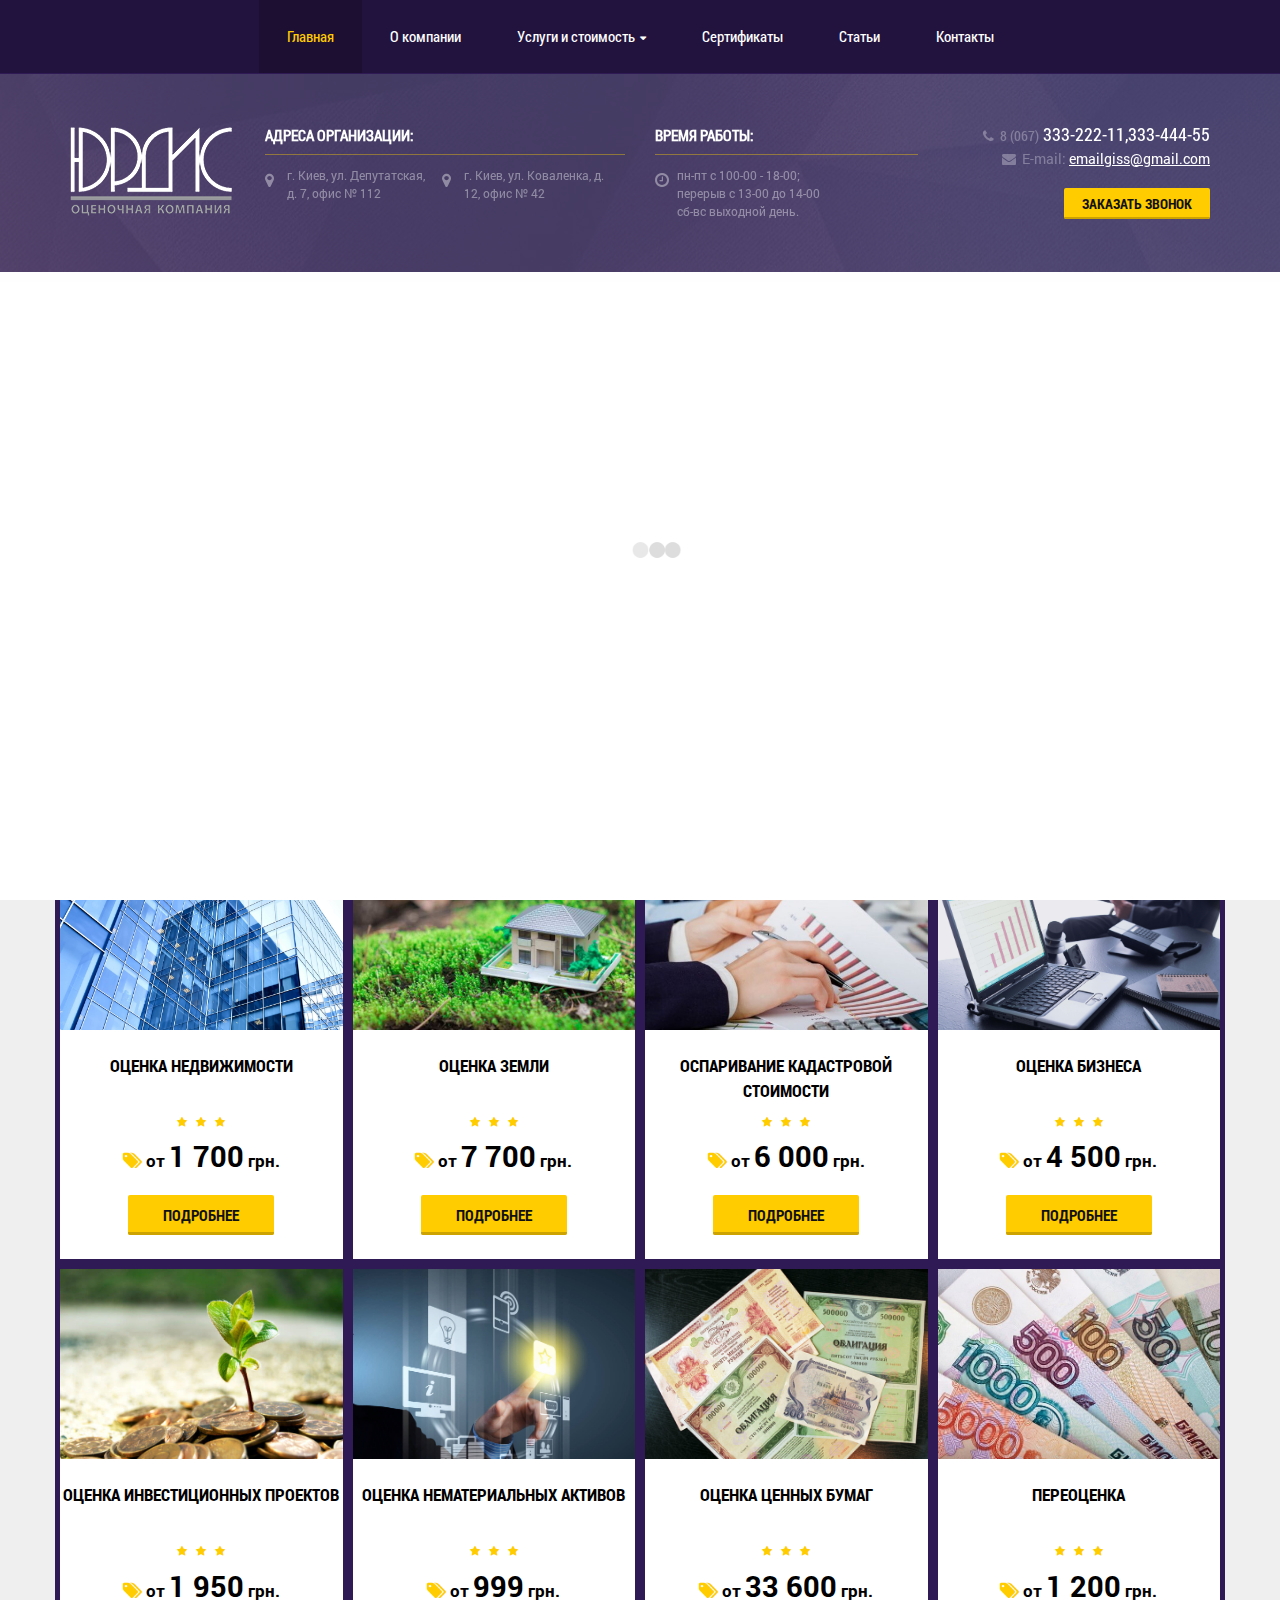
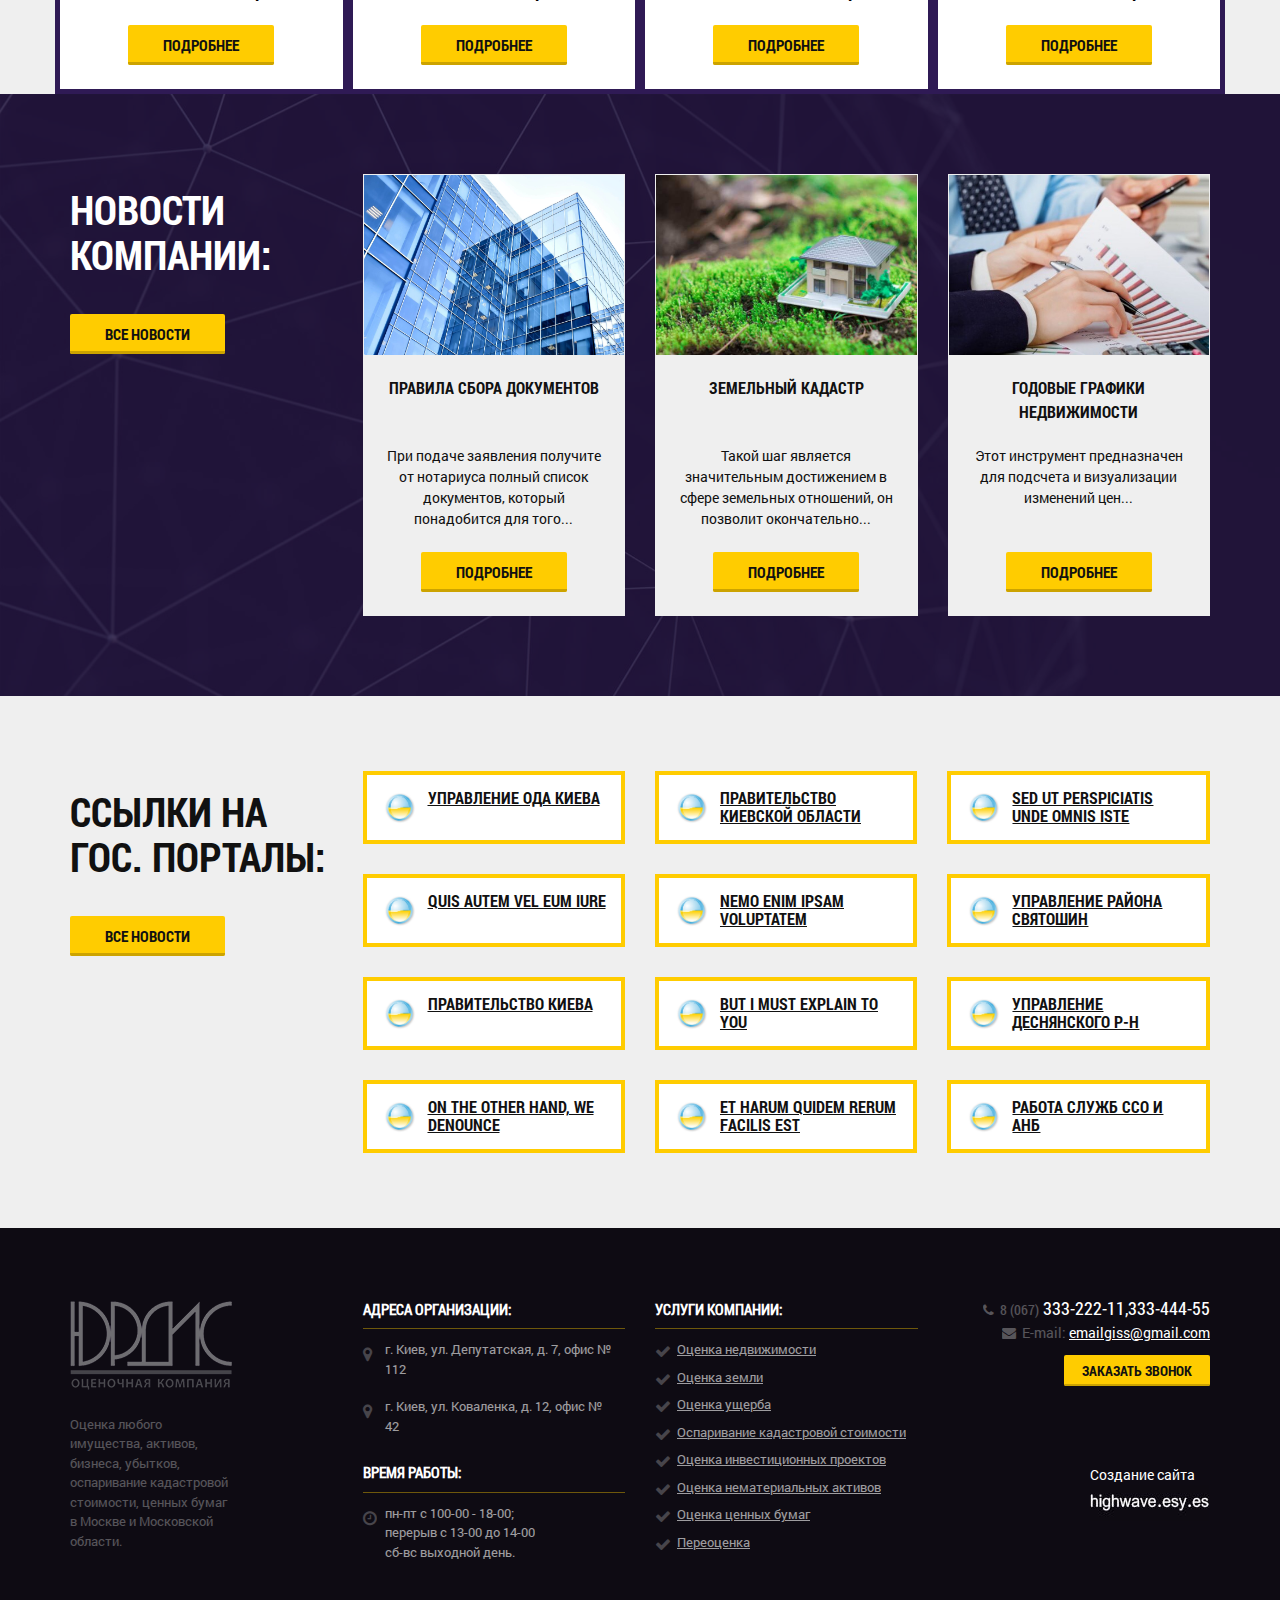
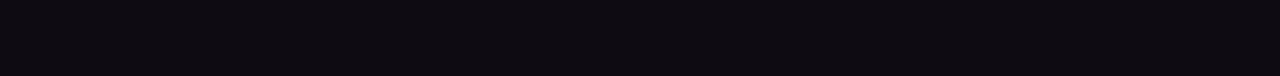
==== commit 35e6a51c: "form" ====
--- a/index.html
+++ b/index.html
@@ -12,7 +12,7 @@
 	<style>html{font-family:sans-serif;-ms-text-size-adjust:100%;-webkit-text-size-adjust:100%}body{margin:0}article,aside,details,figcaption,figure,footer,header,hgroup,main,menu,nav,section,summary{display:block}audio,canvas,progress,video{display:inline-block;vertical-align:baseline}audio:not([controls]){display:none;height:0}[hidden],template{display:none}a{background-color:transparent}a:active,a:hover{outline:0}abbr[title]{border-bottom:1px dotted}b,strong{font-weight:bold}dfn{font-style:italic}h1{font-size:2em;margin:0.67em 0}mark{background:#ff0;color:#000}small{font-size:80%}sub,sup{font-size:75%;line-height:0;position:relative;vertical-align:baseline}sup{top:-0.5em}sub{bottom:-0.25em}img{border:0}svg:not(:root){overflow:hidden}figure{margin:1em 40px}hr{-moz-box-sizing:content-box;-webkit-box-sizing:content-box;box-sizing:content-box;height:0}pre{overflow:auto}code,kbd,pre,samp{font-family:monospace, monospace;font-size:1em}button,input,optgroup,select,textarea{color:inherit;font:inherit;margin:0}button{overflow:visible}button,select{text-transform:none}button,html input[type="button"],input[type="reset"],input[type="submit"]{-webkit-appearance:button;cursor:pointer}button[disabled],html input[disabled]{cursor:default}button::-moz-focus-inner,input::-moz-focus-inner{border:0;padding:0}input{line-height:normal}input[type="checkbox"],input[type="radio"]{-webkit-box-sizing:border-box;-moz-box-sizing:border-box;box-sizing:border-box;padding:0}input[type="number"]::-webkit-inner-spin-button,input[type="number"]::-webkit-outer-spin-button{height:auto}input[type="search"]{-webkit-appearance:textfield;-moz-box-sizing:content-box;-webkit-box-sizing:content-box;box-sizing:content-box}input[type="search"]::-webkit-search-cancel-button,input[type="search"]::-webkit-search-decoration{-webkit-appearance:none}fieldset{border:1px solid #c0c0c0;margin:0 2px;padding:0.35em 0.625em 0.75em}legend{border:0;padding:0}textarea{overflow:auto}optgroup{font-weight:bold}table{border-collapse:collapse;border-spacing:0}td,th{padding:0}*{-webkit-box-sizing:border-box;-moz-box-sizing:border-box;box-sizing:border-box}*:before,*:after{-webkit-box-sizing:border-box;-moz-box-sizing:border-box;box-sizing:border-box}html{font-size:10px;-webkit-tap-highlight-color:rgba(0,0,0,0)}body{font-family:"Helvetica Neue",Helvetica,Arial,sans-serif;font-size:14px;line-height:1.42857143;color:#333;background-color:#fff}input,button,select,textarea{font-family:inherit;font-size:inherit;line-height:inherit}a{color:#337ab7;text-decoration:none}a:hover,a:focus{color:#23527c;text-decoration:underline}a:focus{outline:thin dotted;outline:5px auto -webkit-focus-ring-color;outline-offset:-2px}figure{margin:0}img{vertical-align:middle}.img-responsive{display:block;max-width:100%;height:auto}.img-rounded{border-radius:6px}.img-thumbnail{padding:4px;line-height:1.42857143;background-color:#fff;border:1px solid #ddd;border-radius:4px;-webkit-transition:all .2s ease-in-out;-o-transition:all .2s ease-in-out;transition:all .2s ease-in-out;display:inline-block;max-width:100%;height:auto}.img-circle{border-radius:50%}hr{margin-top:20px;margin-bottom:20px;border:0;border-top:1px solid #eee}.sr-only{position:absolute;width:1px;height:1px;margin:-1px;padding:0;overflow:hidden;clip:rect(0, 0, 0, 0);border:0}.sr-only-focusable:active,.sr-only-focusable:focus{position:static;width:auto;height:auto;margin:0;overflow:visible;clip:auto}[role="button"]{cursor:pointer}.container{margin-right:auto;margin-left:auto;padding-left:15px;padding-right:15px}@media (min-width:768px){.container{width:750px}}@media (min-width:992px){.container{width:970px}}@media (min-width:1200px){.container{width:1170px}}.container-fluid{margin-right:auto;margin-left:auto;padding-left:15px;padding-right:15px}.row{margin-left:-15px;margin-right:-15px}.col-xs-1, .col-sm-1, .col-md-1, .col-lg-1, .col-xs-2, .col-sm-2, .col-md-2, .col-lg-2, .col-xs-3, .col-sm-3, .col-md-3, .col-lg-3, .col-xs-4, .col-sm-4, .col-md-4, .col-lg-4, .col-xs-5, .col-sm-5, .col-md-5, .col-lg-5, .col-xs-6, .col-sm-6, .col-md-6, .col-lg-6, .col-xs-7, .col-sm-7, .col-md-7, .col-lg-7, .col-xs-8, .col-sm-8, .col-md-8, .col-lg-8, .col-xs-9, .col-sm-9, .col-md-9, .col-lg-9, .col-xs-10, .col-sm-10, .col-md-10, .col-lg-10, .col-xs-11, .col-sm-11, .col-md-11, .col-lg-11, .col-xs-12, .col-sm-12, .col-md-12, .col-lg-12{position:relative;min-height:1px;padding-left:15px;padding-right:15px}.col-xs-1, .col-xs-2, .col-xs-3, .col-xs-4, .col-xs-5, .col-xs-6, .col-xs-7, .col-xs-8, .col-xs-9, .col-xs-10, .col-xs-11, .col-xs-12{float:left}.col-xs-12{width:100%}.col-xs-11{width:91.66666667%}.col-xs-10{width:83.33333333%}.col-xs-9{width:75%}.col-xs-8{width:66.66666667%}.col-xs-7{width:58.33333333%}.col-xs-6{width:50%}.col-xs-5{width:41.66666667%}.col-xs-4{width:33.33333333%}.col-xs-3{width:25%}.col-xs-2{width:16.66666667%}.col-xs-1{width:8.33333333%}.col-xs-pull-12{right:100%}.col-xs-pull-11{right:91.66666667%}.col-xs-pull-10{right:83.33333333%}.col-xs-pull-9{right:75%}.col-xs-pull-8{right:66.66666667%}.col-xs-pull-7{right:58.33333333%}.col-xs-pull-6{right:50%}.col-xs-pull-5{right:41.66666667%}.col-xs-pull-4{right:33.33333333%}.col-xs-pull-3{right:25%}.col-xs-pull-2{right:16.66666667%}.col-xs-pull-1{right:8.33333333%}.col-xs-pull-0{right:auto}.col-xs-push-12{left:100%}.col-xs-push-11{left:91.66666667%}.col-xs-push-10{left:83.33333333%}.col-xs-push-9{left:75%}.col-xs-push-8{left:66.66666667%}.col-xs-push-7{left:58.33333333%}.col-xs-push-6{left:50%}.col-xs-push-5{left:41.66666667%}.col-xs-push-4{left:33.33333333%}.col-xs-push-3{left:25%}.col-xs-push-2{left:16.66666667%}.col-xs-push-1{left:8.33333333%}.col-xs-push-0{left:auto}.col-xs-offset-12{margin-left:100%}.col-xs-offset-11{margin-left:91.66666667%}.col-xs-offset-10{margin-left:83.33333333%}.col-xs-offset-9{margin-left:75%}.col-xs-offset-8{margin-left:66.66666667%}.col-xs-offset-7{margin-left:58.33333333%}.col-xs-offset-6{margin-left:50%}.col-xs-offset-5{margin-left:41.66666667%}.col-xs-offset-4{margin-left:33.33333333%}.col-xs-offset-3{margin-left:25%}.col-xs-offset-2{margin-left:16.66666667%}.col-xs-offset-1{margin-left:8.33333333%}.col-xs-offset-0{margin-left:0}@media (min-width:768px){.col-sm-1, .col-sm-2, .col-sm-3, .col-sm-4, .col-sm-5, .col-sm-6, .col-sm-7, .col-sm-8, .col-sm-9, .col-sm-10, .col-sm-11, .col-sm-12{float:left}.col-sm-12{width:100%}.col-sm-11{width:91.66666667%}.col-sm-10{width:83.33333333%}.col-sm-9{width:75%}.col-sm-8{width:66.66666667%}.col-sm-7{width:58.33333333%}.col-sm-6{width:50%}.col-sm-5{width:41.66666667%}.col-sm-4{width:33.33333333%}.col-sm-3{width:25%}.col-sm-2{width:16.66666667%}.col-sm-1{width:8.33333333%}.col-sm-pull-12{right:100%}.col-sm-pull-11{right:91.66666667%}.col-sm-pull-10{right:83.33333333%}.col-sm-pull-9{right:75%}.col-sm-pull-8{right:66.66666667%}.col-sm-pull-7{right:58.33333333%}.col-sm-pull-6{right:50%}.col-sm-pull-5{right:41.66666667%}.col-sm-pull-4{right:33.33333333%}.col-sm-pull-3{right:25%}.col-sm-pull-2{right:16.66666667%}.col-sm-pull-1{right:8.33333333%}.col-sm-pull-0{right:auto}.col-sm-push-12{left:100%}.col-sm-push-11{left:91.66666667%}.col-sm-push-10{left:83.33333333%}.col-sm-push-9{left:75%}.col-sm-push-8{left:66.66666667%}.col-sm-push-7{left:58.33333333%}.col-sm-push-6{left:50%}.col-sm-push-5{left:41.66666667%}.col-sm-push-4{left:33.33333333%}.col-sm-push-3{left:25%}.col-sm-push-2{left:16.66666667%}.col-sm-push-1{left:8.33333333%}.col-sm-push-0{left:auto}.col-sm-offset-12{margin-left:100%}.col-sm-offset-11{margin-left:91.66666667%}.col-sm-offset-10{margin-left:83.33333333%}.col-sm-offset-9{margin-left:75%}.col-sm-offset-8{margin-left:66.66666667%}.col-sm-offset-7{margin-left:58.33333333%}.col-sm-offset-6{margin-left:50%}.col-sm-offset-5{margin-left:41.66666667%}.col-sm-offset-4{margin-left:33.33333333%}.col-sm-offset-3{margin-left:25%}.col-sm-offset-2{margin-left:16.66666667%}.col-sm-offset-1{margin-left:8.33333333%}.col-sm-offset-0{margin-left:0}}@media (min-width:992px){.col-md-1, .col-md-2, .col-md-3, .col-md-4, .col-md-5, .col-md-6, .col-md-7, .col-md-8, .col-md-9, .col-md-10, .col-md-11, .col-md-12{float:left}.col-md-12{width:100%}.col-md-11{width:91.66666667%}.col-md-10{width:83.33333333%}.col-md-9{width:75%}.col-md-8{width:66.66666667%}.col-md-7{width:58.33333333%}.col-md-6{width:50%}.col-md-5{width:41.66666667%}.col-md-4{width:33.33333333%}.col-md-3{width:25%}.col-md-2{width:16.66666667%}.col-md-1{width:8.33333333%}.col-md-pull-12{right:100%}.col-md-pull-11{right:91.66666667%}.col-md-pull-10{right:83.33333333%}.col-md-pull-9{right:75%}.col-md-pull-8{right:66.66666667%}.col-md-pull-7{right:58.33333333%}.col-md-pull-6{right:50%}.col-md-pull-5{right:41.66666667%}.col-md-pull-4{right:33.33333333%}.col-md-pull-3{right:25%}.col-md-pull-2{right:16.66666667%}.col-md-pull-1{right:8.33333333%}.col-md-pull-0{right:auto}.col-md-push-12{left:100%}.col-md-push-11{left:91.66666667%}.col-md-push-10{left:83.33333333%}.col-md-push-9{left:75%}.col-md-push-8{left:66.66666667%}.col-md-push-7{left:58.33333333%}.col-md-push-6{left:50%}.col-md-push-5{left:41.66666667%}.col-md-push-4{left:33.33333333%}.col-md-push-3{left:25%}.col-md-push-2{left:16.66666667%}.col-md-push-1{left:8.33333333%}.col-md-push-0{left:auto}.col-md-offset-12{margin-left:100%}.col-md-offset-11{margin-left:91.66666667%}.col-md-offset-10{margin-left:83.33333333%}.col-md-offset-9{margin-left:75%}.col-md-offset-8{margin-left:66.66666667%}.col-md-offset-7{margin-left:58.33333333%}.col-md-offset-6{margin-left:50%}.col-md-offset-5{margin-left:41.66666667%}.col-md-offset-4{margin-left:33.33333333%}.col-md-offset-3{margin-left:25%}.col-md-offset-2{margin-left:16.66666667%}.col-md-offset-1{margin-left:8.33333333%}.col-md-offset-0{margin-left:0}}@media (min-width:1200px){.col-lg-1, .col-lg-2, .col-lg-3, .col-lg-4, .col-lg-5, .col-lg-6, .col-lg-7, .col-lg-8, .col-lg-9, .col-lg-10, .col-lg-11, .col-lg-12{float:left}.col-lg-12{width:100%}.col-lg-11{width:91.66666667%}.col-lg-10{width:83.33333333%}.col-lg-9{width:75%}.col-lg-8{width:66.66666667%}.col-lg-7{width:58.33333333%}.col-lg-6{width:50%}.col-lg-5{width:41.66666667%}.col-lg-4{width:33.33333333%}.col-lg-3{width:25%}.col-lg-2{width:16.66666667%}.col-lg-1{width:8.33333333%}.col-lg-pull-12{right:100%}.col-lg-pull-11{right:91.66666667%}.col-lg-pull-10{right:83.33333333%}.col-lg-pull-9{right:75%}.col-lg-pull-8{right:66.66666667%}.col-lg-pull-7{right:58.33333333%}.col-lg-pull-6{right:50%}.col-lg-pull-5{right:41.66666667%}.col-lg-pull-4{right:33.33333333%}.col-lg-pull-3{right:25%}.col-lg-pull-2{right:16.66666667%}.col-lg-pull-1{right:8.33333333%}.col-lg-pull-0{right:auto}.col-lg-push-12{left:100%}.col-lg-push-11{left:91.66666667%}.col-lg-push-10{left:83.33333333%}.col-lg-push-9{left:75%}.col-lg-push-8{left:66.66666667%}.col-lg-push-7{left:58.33333333%}.col-lg-push-6{left:50%}.col-lg-push-5{left:41.66666667%}.col-lg-push-4{left:33.33333333%}.col-lg-push-3{left:25%}.col-lg-push-2{left:16.66666667%}.col-lg-push-1{left:8.33333333%}.col-lg-push-0{left:auto}.col-lg-offset-12{margin-left:100%}.col-lg-offset-11{margin-left:91.66666667%}.col-lg-offset-10{margin-left:83.33333333%}.col-lg-offset-9{margin-left:75%}.col-lg-offset-8{margin-left:66.66666667%}.col-lg-offset-7{margin-left:58.33333333%}.col-lg-offset-6{margin-left:50%}.col-lg-offset-5{margin-left:41.66666667%}.col-lg-offset-4{margin-left:33.33333333%}.col-lg-offset-3{margin-left:25%}.col-lg-offset-2{margin-left:16.66666667%}.col-lg-offset-1{margin-left:8.33333333%}.col-lg-offset-0{margin-left:0}}.clearfix:before,.clearfix:after,.container:before,.container:after,.container-fluid:before,.container-fluid:after,.row:before,.row:after{content:" ";display:table}.clearfix:after,.container:after,.container-fluid:after,.row:after{clear:both}.center-block{display:block;margin-left:auto;margin-right:auto}.pull-right{float:right !important}.pull-left{float:left !important}.hide{display:none !important}.show{display:block !important}.invisible{visibility:hidden}.text-hide{font:0/0 a;color:transparent;text-shadow:none;background-color:transparent;border:0}.hidden{display:none !important}.affix{position:fixed}@-ms-viewport{width:device-width}.visible-xs,.visible-sm,.visible-md,.visible-lg{display:none !important}.visible-xs-block,.visible-xs-inline,.visible-xs-inline-block,.visible-sm-block,.visible-sm-inline,.visible-sm-inline-block,.visible-md-block,.visible-md-inline,.visible-md-inline-block,.visible-lg-block,.visible-lg-inline,.visible-lg-inline-block{display:none !important}@media (max-width:767px){.visible-xs{display:block !important}table.visible-xs{display:table}tr.visible-xs{display:table-row !important}th.visible-xs,td.visible-xs{display:table-cell !important}}@media (max-width:767px){.visible-xs-block{display:block !important}}@media (max-width:767px){.visible-xs-inline{display:inline !important}}@media (max-width:767px){.visible-xs-inline-block{display:inline-block !important}}@media (min-width:768px) and (max-width:991px){.visible-sm{display:block !important}table.visible-sm{display:table}tr.visible-sm{display:table-row !important}th.visible-sm,td.visible-sm{display:table-cell !important}}@media (min-width:768px) and (max-width:991px){.visible-sm-block{display:block !important}}@media (min-width:768px) and (max-width:991px){.visible-sm-inline{display:inline !important}}@media (min-width:768px) and (max-width:991px){.visible-sm-inline-block{display:inline-block !important}}@media (min-width:992px) and (max-width:1199px){.visible-md{display:block !important}table.visible-md{display:table}tr.visible-md{display:table-row !important}th.visible-md,td.visible-md{display:table-cell !important}}@media (min-width:992px) and (max-width:1199px){.visible-md-block{display:block !important}}@media (min-width:992px) and (max-width:1199px){.visible-md-inline{display:inline !important}}@media (min-width:992px) and (max-width:1199px){.visible-md-inline-block{display:inline-block !important}}@media (min-width:1200px){.visible-lg{display:block !important}table.visible-lg{display:table}tr.visible-lg{display:table-row !important}th.visible-lg,td.visible-lg{display:table-cell !important}}@media (min-width:1200px){.visible-lg-block{display:block !important}}@media (min-width:1200px){.visible-lg-inline{display:inline !important}}@media (min-width:1200px){.visible-lg-inline-block{display:inline-block !important}}@media (max-width:767px){.hidden-xs{display:none !important}}@media (min-width:768px) and (max-width:991px){.hidden-sm{display:none !important}}@media (min-width:992px) and (max-width:1199px){.hidden-md{display:none !important}}@media (min-width:1200px){.hidden-lg{display:none !important}}.visible-print{display:none !important}@media print{.visible-print{display:block !important}table.visible-print{display:table}tr.visible-print{display:table-row !important}th.visible-print,td.visible-print{display:table-cell !important}}.visible-print-block{display:none !important}@media print{.visible-print-block{display:block !important}}.visible-print-inline{display:none !important}@media print{.visible-print-inline{display:inline !important}}.visible-print-inline-block{display:none !important}@media print{.visible-print-inline-block{display:inline-block !important}}@media print{.hidden-print{display:none !important}}</style>
 	
 	<!-- Header CSS (First Sections of Website: paste after release from header.min.css here) -->
-	<style>.slider,body{overflow-x:hidden}.owl-carousel,.owl-carousel .owl-item{-webkit-tap-highlight-color:transparent;position:relative}.owl-carousel{display:none;width:100%;z-index:1}.owl-carousel .owl-stage{position:relative;-ms-touch-action:pan-Y;-moz-backface-visibility:hidden}.owl-carousel .owl-stage:after{content:".";display:block;clear:both;visibility:hidden;line-height:0;height:0}.button::after,.slider .slide-bg::before,.top-pannel-box h4::after,.top-pannel::before{content:''}.owl-carousel .owl-stage-outer{position:relative;overflow:hidden;-webkit-transform:translate3d(0,0,0)}.owl-carousel .owl-item,.owl-carousel .owl-wrapper{-webkit-backface-visibility:hidden;-moz-backface-visibility:hidden;-ms-backface-visibility:hidden;-webkit-transform:translate3d(0,0,0);-moz-transform:translate3d(0,0,0);-ms-transform:translate3d(0,0,0)}.owl-carousel .owl-item{min-height:1px;float:left;-webkit-backface-visibility:hidden;-webkit-touch-callout:none}.owl-carousel .owl-item img{display:block;width:100%}.hidden,.isnohome .owl-dots,.isnohome .slide-img-wrap,.isnohome .slider .slide-wrap p,.owl-carousel .owl-dots.disabled,.owl-carousel .owl-nav.disabled,.owl-carousel .owl-video-playing .owl-video-play-icon,.owl-carousel .owl-video-playing .owl-video-tn{display:none}.no-js .owl-carousel,.owl-carousel.owl-loaded{display:block}.owl-carousel .owl-dot,.owl-carousel .owl-nav .owl-next,.owl-carousel .owl-nav .owl-prev{cursor:pointer;cursor:hand;-webkit-user-select:none;-moz-user-select:none;-ms-user-select:none;user-select:none}.owl-carousel.owl-loading{opacity:0;display:block}.owl-carousel.owl-hidden{opacity:0}.owl-carousel.owl-refresh .owl-item{visibility:hidden}.owl-carousel.owl-drag .owl-item{-webkit-user-select:none;-moz-user-select:none;-ms-user-select:none;user-select:none}.owl-carousel.owl-grab{cursor:move;cursor:-webkit-grab;cursor:grab}.owl-carousel.owl-rtl{direction:rtl}.owl-carousel.owl-rtl .owl-item{float:right}.owl-carousel .animated{-webkit-animation-duration:1s;animation-duration:1s;-webkit-animation-fill-mode:both;animation-fill-mode:both}.owl-carousel .owl-animated-in{z-index:0}.owl-carousel .owl-animated-out{z-index:1}.owl-carousel .fadeOut{-webkit-animation-name:fadeOut;animation-name:fadeOut}@-webkit-keyframes fadeOut{0%{opacity:1}100%{opacity:0}}@keyframes fadeOut{0%{opacity:1}100%{opacity:0}}.owl-height{-webkit-transition:height .5s ease-in-out;-o-transition:height .5s ease-in-out;transition:height .5s ease-in-out}.owl-carousel .owl-item .owl-lazy{opacity:0;-webkit-transition:opacity .4s ease;-o-transition:opacity .4s ease;transition:opacity .4s ease}.owl-carousel .owl-item img.owl-lazy{-webkit-transform-style:preserve-3d;transform-style:preserve-3d}.owl-carousel .owl-video-wrapper{position:relative;height:100%;background:#000}.owl-carousel .owl-video-play-icon{position:absolute;height:80px;width:80px;left:50%;top:50%;margin-left:-40px;margin-top:-40px;background:url(owl.video.play.png) no-repeat;cursor:pointer;z-index:1;-webkit-backface-visibility:hidden;-webkit-transition:-webkit-transform .1s ease;-o-transition:transform .1s ease;transition:transform .1s ease;transition:transform .1s ease,-webkit-transform .1s ease}.owl-carousel .owl-video-play-icon:hover{-ms-transform:scale(1.3,1.3);-webkit-transform:scale(1.3,1.3);transform:scale(1.3,1.3)}.owl-carousel .owl-video-tn{opacity:0;height:100%;background-position:center center;background-repeat:no-repeat;-webkit-background-size:contain;background-size:contain;-webkit-transition:opacity .4s ease;-o-transition:opacity .4s ease;transition:opacity .4s ease}.owl-carousel .owl-video-frame{position:relative;z-index:1;height:100%;width:100%}body{font-size:16px;min-width:320px;position:relative;line-height:1.5;font-family:RobotoRegular,sans-serif;color:#fff}a{outline:0!important}b,strong{font-family:RobotoBold,sans-serif;font-weight:700}.button,.h1,.h2,.h3,.h4,.h5,.h6,h1,h2,h3,h4,h5,h6{font-family:RobotoCondensedBold,sans-serif;font-weight:700;text-transform:uppercase}.text-right{text-align:right}.text-left{text-align:left}.text-center,.top-line{text-align:center}.loader{background:#fff;bottom:0;height:100%;left:0;position:fixed;right:0;top:0;width:100%;z-index:9999}.loader_inner{background-image:url(img/Preloader.gif);-webkit-background-size:cover;background-size:cover;background-repeat:no-repeat;background-position:center center;background-color:#fff;height:100px;width:100px;margin-top:-30px;margin-left:-30px;left:50%;top:50%;position:absolute}.isnohome .top-line .sf-menu>li>a{padding:15px 28px}.isnohome .top-pannel{padding:25px 0}.isnohome .slider .slide{padding:130px 0 40px}.isnohome .slider .slide h3{font-size:2.25em}.isnohome .slide-content .col-md-6{width:100%}.isnohome .slider-wrap .slider-nav div{top:220px}.content{padding:60px 0}.content article{color:#111}.content article img{max-width:100%}.content article h1{margin-top:0}.content article p{margin-bottom:20px;margin-top:0;height:auto!important}.content .main-aside .service-item .service-item-image::before{opacity:0}.main-aside .top-pannel-box{margin:30px 0}.main-aside .top-pannel-box h4{font-family:RobotoCondensedBold,sans-serif;font-size:1.375em;margin-bottom:20px;color:#111}.main-aside .top-pannel-box li{display:block;min-width:100%;opacity:1;padding:0}.main-aside .top-pannel-box li:hover a{-webkit-transition:all .5s ease;-o-transition:all .5s ease;transition:all .5s ease;background-color:#FC0;color:#fff;font-family:RobotoBold,sans-serif}.top-line .sf-menu,.top-pannel-box h4,.top-phone{font-family:RobotoCondensedRegular,sans-serif}.main-aside .top-pannel-box li:hover a .fa{color:#fff5cc}.main-aside .top-pannel-box li a{color:#111;font-size:1.25em;display:block;border-bottom:#f0f0f0 1px solid;text-transform:uppercase;-webkit-transition:all .5s ease;-o-transition:all .5s ease;transition:all .5s ease;padding-bottom:8px;padding-top:8px;padding-left:20px}.main-aside .top-pannel-box li a:hover{color:#22133E}.main-aside .top-pannel-box li a .fa{font-size:14px;color:#FC0;top:12px}.top-line{background-color:#22133E;border-bottom:#2f1a55 1px solid;position:relative;z-index:2}.top-line a{color:#fff}.top-line li,.top-line ul{list-style-type:none;padding:0;margin:0}.top-line .sf-menu{margin:0 auto -6px;float:none;display:inline-block;font-size:.9375em;background-color:#22133E}.top-line .sf-menu a{border-bottom:#2d1952 1px solid;border-left:transparent;border-top:none}.top-line .sf-menu>li{background-color:transparent}.top-line .sf-menu>li.active,.top-line .sf-menu>li:hover{background-color:#1c0f32}.top-line .sf-menu>li.active>a{color:#FC0}.top-line .sf-menu>li>a{color:#fff;border:none;padding:25px 28px}.top-line .sf-menu>li ul li:hover>a,.top-line .sf-menu>li:hover>a{color:#FC0}.top-line .sf-menu>li>a .fa{font-size:11px;margin-left:2px}.top-line .sf-menu>li ul li{background-color:#22133E;text-align:left}.top-line .sf-menu>li ul li a{padding:10px 20px;color:#fff}.top-pannel{background-color:rgba(38,21,70,.8);color:#fff;padding:50px 0;position:absolute;width:100%;z-index:1;-webkit-box-shadow:rgba(225,225,225,.03) 0 5px 0 5px;box-shadow:rgba(225,225,225,.03) 0 5px 0 5px}.top-pannel-content{position:relative;z-index:1}.top-pannel::before{position:absolute;top:0;left:0;bottom:0;right:0;background-image:url(img/top-pannel-bg.jpg);z-index:0;opacity:.16}.top-pannel-box h4{font-size:.9375em;margin-top:0;position:relative}.top-pannel-box h4::after{height:1px;width:100%;background-color:#FC0;position:absolute;left:0;bottom:-9px;opacity:.4}.top-pannel-box li,.top-pannel-box ul{padding:0;margin:0;list-style-type:none}.top-pannel-box li{display:inline-block;max-width:48%;opacity:.4;font-size:.75em;padding:0 10px 0 22px;position:relative}.logo img,.slide-img-wrap img,.top-pannel-box li:only-child{max-width:100%}.top-pannel-box li .fa{font-size:16px;position:absolute;left:0;top:6px}.button,.logo img{position:relative}.logo img{top:3px}.top-phone{font-size:1.125em;margin-top:-3px}.top-phone span{font-size:.75em;opacity:.3}.top-email{font-size:14px}.top-email a{color:#fff;text-decoration:underline}.top-email span{opacity:.3}.top-email .fa,.top-phone .fa{margin-right:3px}.button{color:#111;background-color:#FC0;-webkit-border-radius:2px;border-radius:2px;font-size:.9375em;padding:10px 35px;-webkit-transition:background-color .25s ease;-o-transition:background-color .25s ease;transition:background-color .25s ease;border:none}.button:hover{background-color:#ffd83d}.button:active{background-color:#d1a700}.button::after{position:absolute;background-color:#cca300;width:100%;bottom:0;height:3px;left:0;-webkit-border-bottom-right-radius:2px;border-bottom-right-radius:2px;-webkit-border-bottom-left-radius:2px;border-bottom-left-radius:2px}.slider-wrap,.slider-wrap .slider-nav-container{position:relative}.button:focus,.button:hover{text-decoration:none;color:#222}.button-small{font-size:.875em;padding:6px 18px}.button-small::after{height:2px}.top-button{margin-top:22px}.slider-wrap{display:none}.slider-wrap .slider-nav{color:#fff;font-size:36px;position:absolute;width:100%;z-index:2}.slider-wrap .slider-nav div{cursor:pointer;position:absolute;top:400px}.slider-wrap .slider-nav div:last-child{right:0}.slider{top:0;width:100%}.slider .owl-dots{position:relative;bottom:40px;width:100%;text-align:center}.slider .owl-dots .owl-dot{display:inline-block;margin:0 3px;width:14px;height:14px;background-color:#0d0717;-webkit-border-radius:10em;border-radius:10em;cursor:pointer;-webkit-transition:background-color .25s ease;-o-transition:background-color .25s ease;transition:background-color .25s ease}.slider .owl-dots .owl-dot.active{background-color:#FC0}.slider .slide-wrap{float:left}.slider .slide-wrap.active h2,.slider .slide-wrap.active p{opacity:1;left:0}.slider .slide-wrap.active .slide-img-wrap{opacity:1;-webkit-transform:scale(1);-ms-transform:scale(1);transform:scale(1)}.slider .slide{color:#fff;padding-top:220px;padding-bottom:50px;position:relative}.slider .slide h2{font-family:RobotoCondensedLight,sans-serif;font-size:2.1875em;margin-top:0;line-height:1.1875em;margin-bottom:20px;position:relative;left:100px;opacity:0;-webkit-transition:all 1s ease;-o-transition:all 1s ease;transition:all 1s ease}.slider .slide h2:first-line{color:#FC0}.slider .slide p{font-family:RobotoLight,sans-serif;margin-bottom:35px;position:relative;left:50px;opacity:0;-webkit-transition:all 1.1s ease;-o-transition:all 1.1s ease;transition:all 1.1s ease;-webkit-transition-delay:.15s;-o-transition-delay:.15s;transition-delay:.15s}.slider .slide-bg{position:absolute;-webkit-background-size:cover;background-size:cover;top:0;left:0;right:0;bottom:0}.slider .slide-bg::before{background-color:#22133E;top:0;left:0;width:100%;height:100%;position:absolute;opacity:.85}.slider .slide-bg img{margin-top:-190px}.slider .slide-content{position:relative;z-index:1;padding-top:80px}.slide-img-wrap{padding-top:12px;opacity:0;-webkit-transform:scale(.8);-ms-transform:scale(.8);transform:scale(.8);-webkit-transition:all 1s;-o-transition:all 1s;transition:all 1s;-webkit-transition-delay:.25s;-o-transition-delay:.25s;transition-delay:.25s}.toggle-mnu{display:block;width:28px;height:28px;float:left}.toggle-mnu span:after,.toggle-mnu span:before{content:"";position:absolute;left:0;top:9px}.toggle-mnu span:after{top:18px}.toggle-mnu span{position:relative;display:block}.toggle-mnu span,.toggle-mnu span:after,.toggle-mnu span:before{width:100%;height:2px;background-color:#22133E;-webkit-transition:all .3s;-o-transition:all .3s;transition:all .3s;-webkit-backface-visibility:hidden;backface-visibility:hidden;-webkit-border-radius:2px;border-radius:2px}.toggle-mnu.on span{background-color:transparent}.toggle-mnu.on span:before{-webkit-transform:rotate(45deg) translate(-1px,0);-ms-transform:rotate(45deg) translate(-1px,0);transform:rotate(45deg) translate(-1px,0)}.toggle-mnu.on span:after{-webkit-transform:rotate(-45deg) translate(6px,-7px);-ms-transform:rotate(-45deg) translate(6px,-7px);transform:rotate(-45deg) translate(6px,-7px)}.mobile-mnu{padding:7px 15px 5px;color:#22133E;cursor:pointer;background-color:#FC0;position:relative;z-index:2}.mobile-mnu b{display:block;text-align:center;font-size:.875em}.sect-teaser{background-color:#22133E;color:#fff;padding:28px 0 10px;margin-top:-25px}#my-menu{z-index:4}.teaser-item{display:table-row}.teaser-item>div{padding-bottom:18px}.teaser-count{display:table-cell;vertical-align:middle}.teaser-count-wrap{width:43px;height:43px;position:relative}.teaser-count .fa::before{font-size:48px;color:#371f65}.teaser-count .teaser-number{position:absolute;top:8px;width:100%;text-align:center;font-family:RobotoCondensedBold,sans-serif;font-size:22px;color:#FC0}.teaser-text{display:table-cell;font-family:RobotoCondensedLight,sans-serif;line-height:20px;padding-left:15px;opacity:.28;padding-top:6px}</style>	
+	<style>.slider,body{overflow-x:hidden}.owl-carousel,.owl-carousel .owl-item{-webkit-tap-highlight-color:transparent;position:relative}.owl-carousel{display:none;width:100%;z-index:1}.owl-carousel .owl-stage{position:relative;-ms-touch-action:pan-Y;-moz-backface-visibility:hidden}.owl-carousel .owl-stage:after{content:".";display:block;clear:both;visibility:hidden;line-height:0;height:0}.button::after,.slider .slide-bg::before,.top-pannel-box h4::after,.top-pannel::before{content:''}.owl-carousel .owl-stage-outer{position:relative;overflow:hidden;-webkit-transform:translate3d(0,0,0)}.owl-carousel .owl-item,.owl-carousel .owl-wrapper{-webkit-backface-visibility:hidden;-moz-backface-visibility:hidden;-ms-backface-visibility:hidden;-webkit-transform:translate3d(0,0,0);-moz-transform:translate3d(0,0,0);-ms-transform:translate3d(0,0,0)}.owl-carousel .owl-item{min-height:1px;float:left;-webkit-backface-visibility:hidden;-webkit-touch-callout:none}.owl-carousel .owl-item img{display:block;width:100%}.hidden,.isnohome .owl-dots,.isnohome .slide-img-wrap,.isnohome .slider .slide-wrap p,.owl-carousel .owl-dots.disabled,.owl-carousel .owl-nav.disabled,.owl-carousel .owl-video-playing .owl-video-play-icon,.owl-carousel .owl-video-playing .owl-video-tn{display:none}.no-js .owl-carousel,.owl-carousel.owl-loaded{display:block}.owl-carousel .owl-dot,.owl-carousel .owl-nav .owl-next,.owl-carousel .owl-nav .owl-prev{cursor:pointer;cursor:hand;-webkit-user-select:none;-moz-user-select:none;-ms-user-select:none;user-select:none}.owl-carousel.owl-loading{opacity:0;display:block}.owl-carousel.owl-hidden{opacity:0}.owl-carousel.owl-refresh .owl-item{visibility:hidden}.owl-carousel.owl-drag .owl-item{-webkit-user-select:none;-moz-user-select:none;-ms-user-select:none;user-select:none}.owl-carousel.owl-grab{cursor:move;cursor:-webkit-grab;cursor:grab}.owl-carousel.owl-rtl{direction:rtl}.owl-carousel.owl-rtl .owl-item{float:right}.owl-carousel .animated{-webkit-animation-duration:1s;animation-duration:1s;-webkit-animation-fill-mode:both;animation-fill-mode:both}.owl-carousel .owl-animated-in{z-index:0}.owl-carousel .owl-animated-out{z-index:1}.owl-carousel .fadeOut{-webkit-animation-name:fadeOut;animation-name:fadeOut}@-webkit-keyframes fadeOut{0%{opacity:1}100%{opacity:0}}@keyframes fadeOut{0%{opacity:1}100%{opacity:0}}.owl-height{-webkit-transition:height .5s ease-in-out;-o-transition:height .5s ease-in-out;transition:height .5s ease-in-out}.owl-carousel .owl-item .owl-lazy{opacity:0;-webkit-transition:opacity .4s ease;-o-transition:opacity .4s ease;transition:opacity .4s ease}.owl-carousel .owl-item img.owl-lazy{-webkit-transform-style:preserve-3d;transform-style:preserve-3d}.owl-carousel .owl-video-wrapper{position:relative;height:100%;background:#000}.owl-carousel .owl-video-play-icon{position:absolute;height:80px;width:80px;left:50%;top:50%;margin-left:-40px;margin-top:-40px;background:url(owl.video.play.png) no-repeat;cursor:pointer;z-index:1;-webkit-backface-visibility:hidden;-webkit-transition:-webkit-transform .1s ease;-o-transition:transform .1s ease;transition:transform .1s ease;transition:transform .1s ease,-webkit-transform .1s ease}.owl-carousel .owl-video-play-icon:hover{-ms-transform:scale(1.3,1.3);-webkit-transform:scale(1.3,1.3);transform:scale(1.3,1.3)}.owl-carousel .owl-video-tn{opacity:0;height:100%;background-position:center center;background-repeat:no-repeat;-webkit-background-size:contain;background-size:contain;-webkit-transition:opacity .4s ease;-o-transition:opacity .4s ease;transition:opacity .4s ease}.owl-carousel .owl-video-frame{position:relative;z-index:1;height:100%;width:100%}body{font-size:16px;min-width:320px;position:relative;line-height:1.5;font-family:RobotoRegular,sans-serif;color:#fff}a{outline:0!important}b,strong{font-family:RobotoBold,sans-serif;font-weight:700}.button,.h1,.h2,.h3,.h4,.h5,.h6,h1,h2,h3,h4,h5,h6{font-family:RobotoCondensedBold,sans-serif;font-weight:700;text-transform:uppercase}.text-right{text-align:right}.text-left{text-align:left}.text-center,.top-line{text-align:center}.loader{background:#fff;bottom:0;height:100%;left:0;position:fixed;right:0;top:0;width:100%;z-index:9999}.loader_inner{background-image:url(img/Preloader.gif);-webkit-background-size:cover;background-size:cover;background-repeat:no-repeat;background-position:center center;background-color:#fff;height:100px;width:100px;margin-top:50px;margin-left:-30px;left:50%;top:50%;position:absolute}.isnohome .top-line .sf-menu>li>a{padding:15px 28px}.isnohome .top-pannel{padding:25px 0}.isnohome .slider .slide{padding:130px 0 40px}.isnohome .slider .slide h3{font-size:2.25em}.isnohome .slide-content .col-md-6{width:100%}.isnohome .slider-wrap .slider-nav div{top:220px}.content{padding:60px 0}.content article{color:#111}.content article img{max-width:100%}.content article h1{margin-top:0}.content article p{margin-bottom:20px;margin-top:0;height:auto!important}.content .main-aside .service-item .service-item-image::before{opacity:0}.main-aside .top-pannel-box{margin:30px 0}.main-aside .top-pannel-box h4{font-family:RobotoCondensedBold,sans-serif;font-size:1.375em;margin-bottom:20px;color:#111}.main-aside .top-pannel-box li{display:block;min-width:100%;opacity:1;padding:0}.main-aside .top-pannel-box li:hover a{-webkit-transition:all .5s ease;-o-transition:all .5s ease;transition:all .5s ease;background-color:#FC0;color:#fff;font-family:RobotoBold,sans-serif}.top-line .sf-menu,.top-pannel-box h4,.top-phone{font-family:RobotoCondensedRegular,sans-serif}.main-aside .top-pannel-box li:hover a .fa{color:#fff5cc}.main-aside .top-pannel-box li a{color:#111;font-size:1.25em;display:block;border-bottom:#f0f0f0 1px solid;text-transform:uppercase;-webkit-transition:all .5s ease;-o-transition:all .5s ease;transition:all .5s ease;padding-bottom:8px;padding-top:8px;padding-left:20px}.main-aside .top-pannel-box li a:hover{color:#22133E}.main-aside .top-pannel-box li a .fa{font-size:14px;color:#FC0;top:12px}.top-line{background-color:#22133E;border-bottom:#2f1a55 1px solid;position:relative;z-index:2}.top-line a{color:#fff}.top-line li,.top-line ul{list-style-type:none;padding:0;margin:0}.top-line .sf-menu{margin:0 auto -6px;float:none;display:inline-block;font-size:.9375em;background-color:#22133E}.top-line .sf-menu a{border-bottom:#2d1952 1px solid;border-left:transparent;border-top:none}.top-line .sf-menu>li{background-color:transparent}.top-line .sf-menu>li.active,.top-line .sf-menu>li:hover{background-color:#1c0f32}.top-line .sf-menu>li.active>a{color:#FC0}.top-line .sf-menu>li>a{color:#fff;border:none;padding:25px 28px}.top-line .sf-menu>li ul li:hover>a,.top-line .sf-menu>li:hover>a{color:#FC0}.top-line .sf-menu>li>a .fa{font-size:11px;margin-left:2px}.top-line .sf-menu>li ul li{background-color:#22133E;text-align:left}.top-line .sf-menu>li ul li a{padding:10px 20px;color:#fff}.top-pannel{background-color:rgba(38,21,70,.8);color:#fff;padding:50px 0;position:absolute;width:100%;z-index:1;-webkit-box-shadow:rgba(225,225,225,.03) 0 5px 0 5px;box-shadow:rgba(225,225,225,.03) 0 5px 0 5px}.top-pannel-content{position:relative;z-index:1}.top-pannel::before{position:absolute;top:0;left:0;bottom:0;right:0;background-image:url(img/top-pannel-bg.jpg);z-index:0;opacity:.16}.top-pannel-box h4{font-size:.9375em;margin-top:0;position:relative}.top-pannel-box h4::after{height:1px;width:100%;background-color:#FC0;position:absolute;left:0;bottom:-9px;opacity:.4}.top-pannel-box li,.top-pannel-box ul{padding:0;margin:0;list-style-type:none}.top-pannel-box li{display:inline-block;max-width:48%;opacity:.4;font-size:.75em;padding:0 10px 0 22px;position:relative}.logo img,.slide-img-wrap img,.top-pannel-box li:only-child{max-width:100%}.top-pannel-box li .fa{font-size:16px;position:absolute;left:0;top:6px}.button,.logo img{position:relative}.logo img{top:3px}.top-phone{font-size:1.125em;margin-top:-3px}.top-phone span{font-size:.75em;opacity:.3}.top-email{font-size:14px}.top-email a{color:#fff;text-decoration:underline}.top-email span{opacity:.3}.top-email .fa,.top-phone .fa{margin-right:3px}.button{color:#111;background-color:#FC0;-webkit-border-radius:2px;border-radius:2px;font-size:.9375em;padding:10px 35px;-webkit-transition:background-color .25s ease;-o-transition:background-color .25s ease;transition:background-color .25s ease;border:none}.button:hover{background-color:#ffd83d}.button:active{background-color:#d1a700}.button::after{position:absolute;background-color:#cca300;width:100%;bottom:0;height:3px;left:0;-webkit-border-bottom-right-radius:2px;border-bottom-right-radius:2px;-webkit-border-bottom-left-radius:2px;border-bottom-left-radius:2px}.slider-wrap,.slider-wrap .slider-nav-container{position:relative}.button:focus,.button:hover{text-decoration:none;color:#222}.button-small{font-size:.875em;padding:6px 18px}.button-small::after{height:2px}.top-button{margin-top:22px}.slider-wrap{display:none}.slider-wrap .slider-nav{color:#fff;font-size:36px;position:absolute;width:100%;z-index:2}.slider-wrap .slider-nav div{cursor:pointer;position:absolute;top:400px}.slider-wrap .slider-nav div:last-child{right:0}.slider{top:0;width:100%}.slider .owl-dots{position:relative;bottom:40px;width:100%;text-align:center}.slider .owl-dots .owl-dot{display:inline-block;margin:0 3px;width:14px;height:14px;background-color:#0d0717;-webkit-border-radius:10em;border-radius:10em;cursor:pointer;-webkit-transition:background-color .25s ease;-o-transition:background-color .25s ease;transition:background-color .25s ease}.slider .owl-dots .owl-dot.active{background-color:#FC0}.slider .slide-wrap{float:left}.slider .slide-wrap.active h2,.slider .slide-wrap.active p{opacity:1;left:0}.slider .slide-wrap.active .slide-img-wrap{opacity:1;-webkit-transform:scale(1);-ms-transform:scale(1);transform:scale(1)}.slider .slide{color:#fff;padding-top:220px;padding-bottom:50px;position:relative}.slider .slide h2{font-family:RobotoCondensedLight,sans-serif;font-size:2.1875em;margin-top:0;line-height:1.1875em;margin-bottom:20px;position:relative;left:100px;opacity:0;-webkit-transition:all 1s ease;-o-transition:all 1s ease;transition:all 1s ease}.slider .slide h2:first-line{color:#FC0}.slider .slide p{font-family:RobotoLight,sans-serif;margin-bottom:35px;position:relative;left:50px;opacity:0;-webkit-transition:all 1.1s ease;-o-transition:all 1.1s ease;transition:all 1.1s ease;-webkit-transition-delay:.15s;-o-transition-delay:.15s;transition-delay:.15s}.slider .slide-bg{position:absolute;-webkit-background-size:cover;background-size:cover;top:0;left:0;right:0;bottom:0}.slider .slide-bg::before{background-color:#22133E;top:0;left:0;width:100%;height:100%;position:absolute;opacity:.85}.slider .slide-bg img{margin-top:-190px}.slider .slide-content{position:relative;z-index:1;padding-top:80px}.slide-img-wrap{padding-top:12px;opacity:0;-webkit-transform:scale(.8);-ms-transform:scale(.8);transform:scale(.8);-webkit-transition:all 1s;-o-transition:all 1s;transition:all 1s;-webkit-transition-delay:.25s;-o-transition-delay:.25s;transition-delay:.25s}.toggle-mnu{display:block;width:28px;height:28px;float:left}.toggle-mnu span:after,.toggle-mnu span:before{content:"";position:absolute;left:0;top:9px}.toggle-mnu span:after{top:18px}.toggle-mnu span{position:relative;display:block}.toggle-mnu span,.toggle-mnu span:after,.toggle-mnu span:before{width:100%;height:2px;background-color:#22133E;-webkit-transition:all .3s;-o-transition:all .3s;transition:all .3s;-webkit-backface-visibility:hidden;backface-visibility:hidden;-webkit-border-radius:2px;border-radius:2px}.toggle-mnu.on span{background-color:transparent}.toggle-mnu.on span:before{-webkit-transform:rotate(45deg) translate(-1px,0);-ms-transform:rotate(45deg) translate(-1px,0);transform:rotate(45deg) translate(-1px,0)}.toggle-mnu.on span:after{-webkit-transform:rotate(-45deg) translate(6px,-7px);-ms-transform:rotate(-45deg) translate(6px,-7px);transform:rotate(-45deg) translate(6px,-7px)}.mobile-mnu{padding:7px 15px 5px;color:#22133E;cursor:pointer;background-color:#FC0;position:relative;z-index:2}.mobile-mnu b{display:block;text-align:center;font-size:.875em}.sect-teaser{background-color:#22133E;color:#fff;padding:28px 0 10px;margin-top:-25px}#my-menu{z-index:4}.teaser-item{display:table-row}.teaser-item>div{padding-bottom:18px}.teaser-count{display:table-cell;vertical-align:middle}.teaser-count-wrap{width:43px;height:43px;position:relative}.teaser-count .fa::before{font-size:48px;color:#371f65}.teaser-count .teaser-number{position:absolute;top:8px;width:100%;text-align:center;font-family:RobotoCondensedBold,sans-serif;font-size:22px;color:#FC0}.teaser-text{display:table-cell;font-family:RobotoCondensedLight,sans-serif;line-height:20px;padding-left:15px;opacity:.28;padding-top:6px}</style>	
 	
 	<meta http-equiv="X-UA-Compatible" content="IE=edge">
 	<meta name="viewport" content="width=device-width, initial-scale=1, maximum-scale=1">
@@ -23,6 +23,7 @@
 	<link rel="apple-touch-icon" href="img/favicon/note-touch-icon.png">
 	<link rel="apple-touch-icon" sizes="72x72" href="img/favicon/note-touch-icon-72x72.png">
 	<link rel="apple-touch-icon" sizes="114x114" href="img/favicon/note-touch-icon-114x114.png">
+
 	<link rel="stylesheet" href="css/main.min.css">
 	<link rel="stylesheet" href="css/fonts.min.css">
 
@@ -46,6 +47,10 @@
 </head>
 
 <body class="ishome">
+
+	<div class="loader">
+		<div class="loader_inner"></div>
+	</div>
 
 	<header class="main-head">
 		<nav class="top-line">
@@ -624,7 +629,7 @@
 	<!-- Здесь пишем код -->
 	
 	<div class="hidden">
-		<form method="POST" class="popup-form callback zoom-anim-dialog" action="https://formspree.io/dyachenkoandrii@gmail.com">
+		<form method="POST" class="popup-form callback zoom-anim-dialog" id="callback" action="https://formspree.io/dyachenkoandrii@gmail.com">
 
 		<div class="success">Спасибо за заявку! <br>Наши менеджеры свяжутся с вами в ближайшее время.</div>
 
@@ -650,10 +655,6 @@
 		</form>
 	</div>
 
-	<div class="loader">
-		<div class="loader_inner"></div>
-	</div>
-
 	<!--[if lt IE 9]>
 	<script src="libs/html5shiv/es5-shim.min.js"></script>
 	<script src="libs/html5shiv/html5shiv.min.js"></script>
@@ -665,6 +666,7 @@
 	<script src="libs/jquery/jquery-1.11.2.min.js"></script>
 	<script src="libs/modernizr/modernizr.js"></script>
 	<script src="libs/waypoints/waypoints.min.js"></script>
+	<script src="libs/fancybox/jquery.fancybox.pack.js"></script>
 	<script src="libs/animate/animate-css.js"></script>
 	<script src="libs/plugins-scroll/plugins-scroll.js"></script>
 	<script src="libs/superfish/dist/js/superfish.min.js"></script>
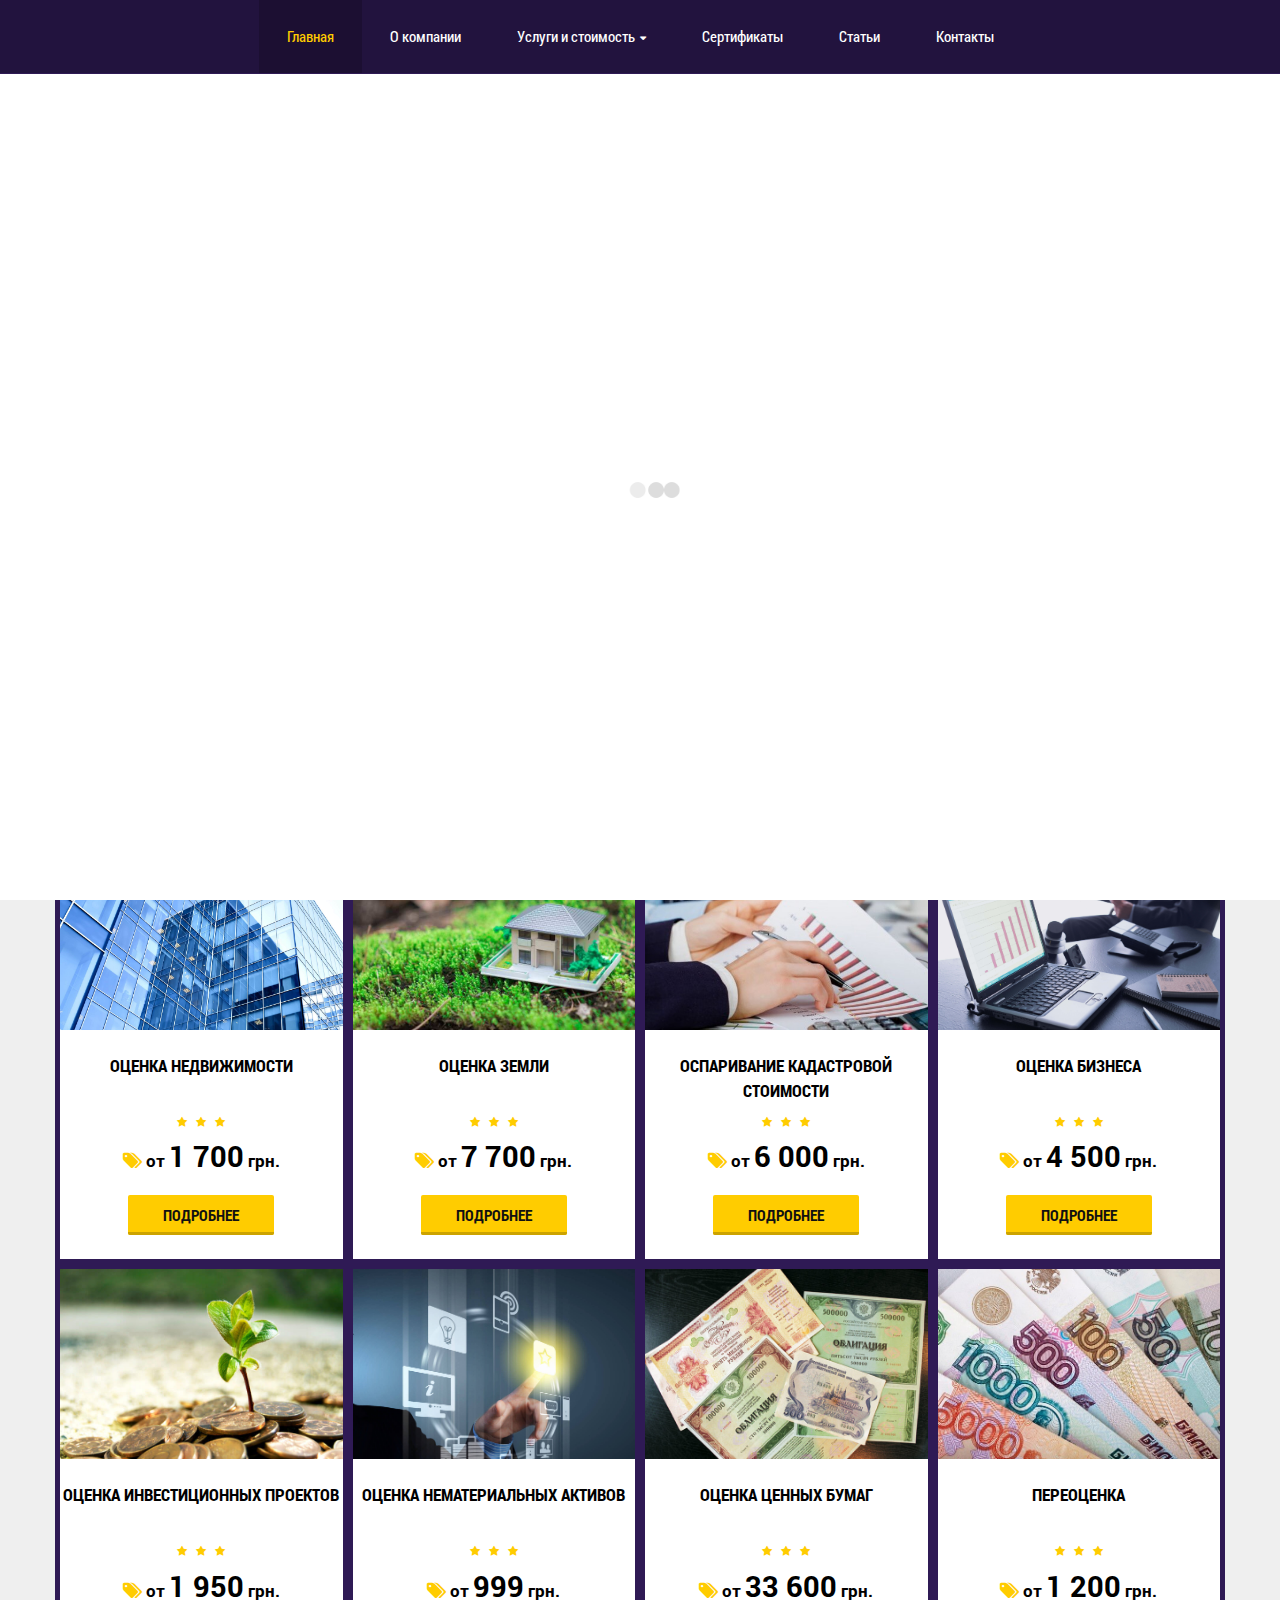
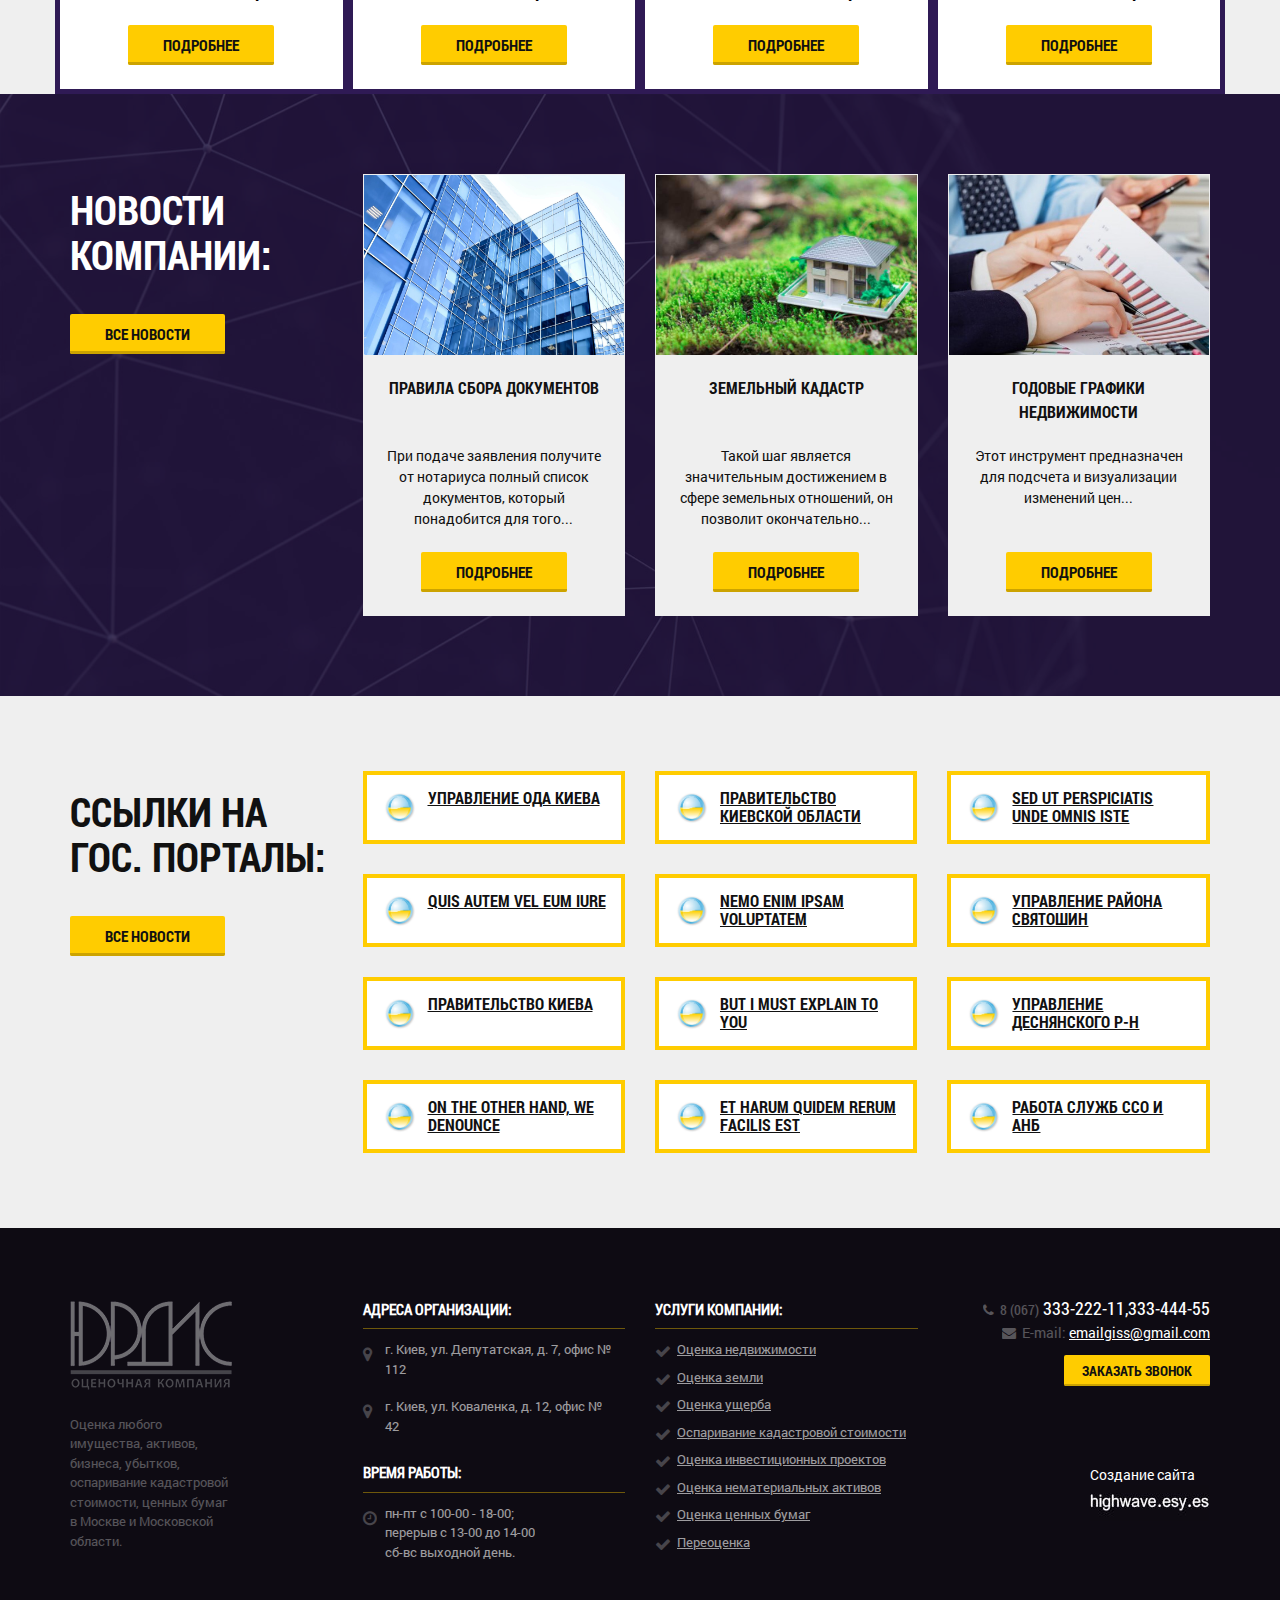
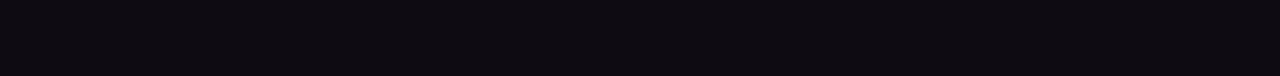
==== commit c7732c92: "page_contact" ====
--- a/index.html
+++ b/index.html
@@ -12,7 +12,7 @@
 	<style>html{font-family:sans-serif;-ms-text-size-adjust:100%;-webkit-text-size-adjust:100%}body{margin:0}article,aside,details,figcaption,figure,footer,header,hgroup,main,menu,nav,section,summary{display:block}audio,canvas,progress,video{display:inline-block;vertical-align:baseline}audio:not([controls]){display:none;height:0}[hidden],template{display:none}a{background-color:transparent}a:active,a:hover{outline:0}abbr[title]{border-bottom:1px dotted}b,strong{font-weight:bold}dfn{font-style:italic}h1{font-size:2em;margin:0.67em 0}mark{background:#ff0;color:#000}small{font-size:80%}sub,sup{font-size:75%;line-height:0;position:relative;vertical-align:baseline}sup{top:-0.5em}sub{bottom:-0.25em}img{border:0}svg:not(:root){overflow:hidden}figure{margin:1em 40px}hr{-moz-box-sizing:content-box;-webkit-box-sizing:content-box;box-sizing:content-box;height:0}pre{overflow:auto}code,kbd,pre,samp{font-family:monospace, monospace;font-size:1em}button,input,optgroup,select,textarea{color:inherit;font:inherit;margin:0}button{overflow:visible}button,select{text-transform:none}button,html input[type="button"],input[type="reset"],input[type="submit"]{-webkit-appearance:button;cursor:pointer}button[disabled],html input[disabled]{cursor:default}button::-moz-focus-inner,input::-moz-focus-inner{border:0;padding:0}input{line-height:normal}input[type="checkbox"],input[type="radio"]{-webkit-box-sizing:border-box;-moz-box-sizing:border-box;box-sizing:border-box;padding:0}input[type="number"]::-webkit-inner-spin-button,input[type="number"]::-webkit-outer-spin-button{height:auto}input[type="search"]{-webkit-appearance:textfield;-moz-box-sizing:content-box;-webkit-box-sizing:content-box;box-sizing:content-box}input[type="search"]::-webkit-search-cancel-button,input[type="search"]::-webkit-search-decoration{-webkit-appearance:none}fieldset{border:1px solid #c0c0c0;margin:0 2px;padding:0.35em 0.625em 0.75em}legend{border:0;padding:0}textarea{overflow:auto}optgroup{font-weight:bold}table{border-collapse:collapse;border-spacing:0}td,th{padding:0}*{-webkit-box-sizing:border-box;-moz-box-sizing:border-box;box-sizing:border-box}*:before,*:after{-webkit-box-sizing:border-box;-moz-box-sizing:border-box;box-sizing:border-box}html{font-size:10px;-webkit-tap-highlight-color:rgba(0,0,0,0)}body{font-family:"Helvetica Neue",Helvetica,Arial,sans-serif;font-size:14px;line-height:1.42857143;color:#333;background-color:#fff}input,button,select,textarea{font-family:inherit;font-size:inherit;line-height:inherit}a{color:#337ab7;text-decoration:none}a:hover,a:focus{color:#23527c;text-decoration:underline}a:focus{outline:thin dotted;outline:5px auto -webkit-focus-ring-color;outline-offset:-2px}figure{margin:0}img{vertical-align:middle}.img-responsive{display:block;max-width:100%;height:auto}.img-rounded{border-radius:6px}.img-thumbnail{padding:4px;line-height:1.42857143;background-color:#fff;border:1px solid #ddd;border-radius:4px;-webkit-transition:all .2s ease-in-out;-o-transition:all .2s ease-in-out;transition:all .2s ease-in-out;display:inline-block;max-width:100%;height:auto}.img-circle{border-radius:50%}hr{margin-top:20px;margin-bottom:20px;border:0;border-top:1px solid #eee}.sr-only{position:absolute;width:1px;height:1px;margin:-1px;padding:0;overflow:hidden;clip:rect(0, 0, 0, 0);border:0}.sr-only-focusable:active,.sr-only-focusable:focus{position:static;width:auto;height:auto;margin:0;overflow:visible;clip:auto}[role="button"]{cursor:pointer}.container{margin-right:auto;margin-left:auto;padding-left:15px;padding-right:15px}@media (min-width:768px){.container{width:750px}}@media (min-width:992px){.container{width:970px}}@media (min-width:1200px){.container{width:1170px}}.container-fluid{margin-right:auto;margin-left:auto;padding-left:15px;padding-right:15px}.row{margin-left:-15px;margin-right:-15px}.col-xs-1, .col-sm-1, .col-md-1, .col-lg-1, .col-xs-2, .col-sm-2, .col-md-2, .col-lg-2, .col-xs-3, .col-sm-3, .col-md-3, .col-lg-3, .col-xs-4, .col-sm-4, .col-md-4, .col-lg-4, .col-xs-5, .col-sm-5, .col-md-5, .col-lg-5, .col-xs-6, .col-sm-6, .col-md-6, .col-lg-6, .col-xs-7, .col-sm-7, .col-md-7, .col-lg-7, .col-xs-8, .col-sm-8, .col-md-8, .col-lg-8, .col-xs-9, .col-sm-9, .col-md-9, .col-lg-9, .col-xs-10, .col-sm-10, .col-md-10, .col-lg-10, .col-xs-11, .col-sm-11, .col-md-11, .col-lg-11, .col-xs-12, .col-sm-12, .col-md-12, .col-lg-12{position:relative;min-height:1px;padding-left:15px;padding-right:15px}.col-xs-1, .col-xs-2, .col-xs-3, .col-xs-4, .col-xs-5, .col-xs-6, .col-xs-7, .col-xs-8, .col-xs-9, .col-xs-10, .col-xs-11, .col-xs-12{float:left}.col-xs-12{width:100%}.col-xs-11{width:91.66666667%}.col-xs-10{width:83.33333333%}.col-xs-9{width:75%}.col-xs-8{width:66.66666667%}.col-xs-7{width:58.33333333%}.col-xs-6{width:50%}.col-xs-5{width:41.66666667%}.col-xs-4{width:33.33333333%}.col-xs-3{width:25%}.col-xs-2{width:16.66666667%}.col-xs-1{width:8.33333333%}.col-xs-pull-12{right:100%}.col-xs-pull-11{right:91.66666667%}.col-xs-pull-10{right:83.33333333%}.col-xs-pull-9{right:75%}.col-xs-pull-8{right:66.66666667%}.col-xs-pull-7{right:58.33333333%}.col-xs-pull-6{right:50%}.col-xs-pull-5{right:41.66666667%}.col-xs-pull-4{right:33.33333333%}.col-xs-pull-3{right:25%}.col-xs-pull-2{right:16.66666667%}.col-xs-pull-1{right:8.33333333%}.col-xs-pull-0{right:auto}.col-xs-push-12{left:100%}.col-xs-push-11{left:91.66666667%}.col-xs-push-10{left:83.33333333%}.col-xs-push-9{left:75%}.col-xs-push-8{left:66.66666667%}.col-xs-push-7{left:58.33333333%}.col-xs-push-6{left:50%}.col-xs-push-5{left:41.66666667%}.col-xs-push-4{left:33.33333333%}.col-xs-push-3{left:25%}.col-xs-push-2{left:16.66666667%}.col-xs-push-1{left:8.33333333%}.col-xs-push-0{left:auto}.col-xs-offset-12{margin-left:100%}.col-xs-offset-11{margin-left:91.66666667%}.col-xs-offset-10{margin-left:83.33333333%}.col-xs-offset-9{margin-left:75%}.col-xs-offset-8{margin-left:66.66666667%}.col-xs-offset-7{margin-left:58.33333333%}.col-xs-offset-6{margin-left:50%}.col-xs-offset-5{margin-left:41.66666667%}.col-xs-offset-4{margin-left:33.33333333%}.col-xs-offset-3{margin-left:25%}.col-xs-offset-2{margin-left:16.66666667%}.col-xs-offset-1{margin-left:8.33333333%}.col-xs-offset-0{margin-left:0}@media (min-width:768px){.col-sm-1, .col-sm-2, .col-sm-3, .col-sm-4, .col-sm-5, .col-sm-6, .col-sm-7, .col-sm-8, .col-sm-9, .col-sm-10, .col-sm-11, .col-sm-12{float:left}.col-sm-12{width:100%}.col-sm-11{width:91.66666667%}.col-sm-10{width:83.33333333%}.col-sm-9{width:75%}.col-sm-8{width:66.66666667%}.col-sm-7{width:58.33333333%}.col-sm-6{width:50%}.col-sm-5{width:41.66666667%}.col-sm-4{width:33.33333333%}.col-sm-3{width:25%}.col-sm-2{width:16.66666667%}.col-sm-1{width:8.33333333%}.col-sm-pull-12{right:100%}.col-sm-pull-11{right:91.66666667%}.col-sm-pull-10{right:83.33333333%}.col-sm-pull-9{right:75%}.col-sm-pull-8{right:66.66666667%}.col-sm-pull-7{right:58.33333333%}.col-sm-pull-6{right:50%}.col-sm-pull-5{right:41.66666667%}.col-sm-pull-4{right:33.33333333%}.col-sm-pull-3{right:25%}.col-sm-pull-2{right:16.66666667%}.col-sm-pull-1{right:8.33333333%}.col-sm-pull-0{right:auto}.col-sm-push-12{left:100%}.col-sm-push-11{left:91.66666667%}.col-sm-push-10{left:83.33333333%}.col-sm-push-9{left:75%}.col-sm-push-8{left:66.66666667%}.col-sm-push-7{left:58.33333333%}.col-sm-push-6{left:50%}.col-sm-push-5{left:41.66666667%}.col-sm-push-4{left:33.33333333%}.col-sm-push-3{left:25%}.col-sm-push-2{left:16.66666667%}.col-sm-push-1{left:8.33333333%}.col-sm-push-0{left:auto}.col-sm-offset-12{margin-left:100%}.col-sm-offset-11{margin-left:91.66666667%}.col-sm-offset-10{margin-left:83.33333333%}.col-sm-offset-9{margin-left:75%}.col-sm-offset-8{margin-left:66.66666667%}.col-sm-offset-7{margin-left:58.33333333%}.col-sm-offset-6{margin-left:50%}.col-sm-offset-5{margin-left:41.66666667%}.col-sm-offset-4{margin-left:33.33333333%}.col-sm-offset-3{margin-left:25%}.col-sm-offset-2{margin-left:16.66666667%}.col-sm-offset-1{margin-left:8.33333333%}.col-sm-offset-0{margin-left:0}}@media (min-width:992px){.col-md-1, .col-md-2, .col-md-3, .col-md-4, .col-md-5, .col-md-6, .col-md-7, .col-md-8, .col-md-9, .col-md-10, .col-md-11, .col-md-12{float:left}.col-md-12{width:100%}.col-md-11{width:91.66666667%}.col-md-10{width:83.33333333%}.col-md-9{width:75%}.col-md-8{width:66.66666667%}.col-md-7{width:58.33333333%}.col-md-6{width:50%}.col-md-5{width:41.66666667%}.col-md-4{width:33.33333333%}.col-md-3{width:25%}.col-md-2{width:16.66666667%}.col-md-1{width:8.33333333%}.col-md-pull-12{right:100%}.col-md-pull-11{right:91.66666667%}.col-md-pull-10{right:83.33333333%}.col-md-pull-9{right:75%}.col-md-pull-8{right:66.66666667%}.col-md-pull-7{right:58.33333333%}.col-md-pull-6{right:50%}.col-md-pull-5{right:41.66666667%}.col-md-pull-4{right:33.33333333%}.col-md-pull-3{right:25%}.col-md-pull-2{right:16.66666667%}.col-md-pull-1{right:8.33333333%}.col-md-pull-0{right:auto}.col-md-push-12{left:100%}.col-md-push-11{left:91.66666667%}.col-md-push-10{left:83.33333333%}.col-md-push-9{left:75%}.col-md-push-8{left:66.66666667%}.col-md-push-7{left:58.33333333%}.col-md-push-6{left:50%}.col-md-push-5{left:41.66666667%}.col-md-push-4{left:33.33333333%}.col-md-push-3{left:25%}.col-md-push-2{left:16.66666667%}.col-md-push-1{left:8.33333333%}.col-md-push-0{left:auto}.col-md-offset-12{margin-left:100%}.col-md-offset-11{margin-left:91.66666667%}.col-md-offset-10{margin-left:83.33333333%}.col-md-offset-9{margin-left:75%}.col-md-offset-8{margin-left:66.66666667%}.col-md-offset-7{margin-left:58.33333333%}.col-md-offset-6{margin-left:50%}.col-md-offset-5{margin-left:41.66666667%}.col-md-offset-4{margin-left:33.33333333%}.col-md-offset-3{margin-left:25%}.col-md-offset-2{margin-left:16.66666667%}.col-md-offset-1{margin-left:8.33333333%}.col-md-offset-0{margin-left:0}}@media (min-width:1200px){.col-lg-1, .col-lg-2, .col-lg-3, .col-lg-4, .col-lg-5, .col-lg-6, .col-lg-7, .col-lg-8, .col-lg-9, .col-lg-10, .col-lg-11, .col-lg-12{float:left}.col-lg-12{width:100%}.col-lg-11{width:91.66666667%}.col-lg-10{width:83.33333333%}.col-lg-9{width:75%}.col-lg-8{width:66.66666667%}.col-lg-7{width:58.33333333%}.col-lg-6{width:50%}.col-lg-5{width:41.66666667%}.col-lg-4{width:33.33333333%}.col-lg-3{width:25%}.col-lg-2{width:16.66666667%}.col-lg-1{width:8.33333333%}.col-lg-pull-12{right:100%}.col-lg-pull-11{right:91.66666667%}.col-lg-pull-10{right:83.33333333%}.col-lg-pull-9{right:75%}.col-lg-pull-8{right:66.66666667%}.col-lg-pull-7{right:58.33333333%}.col-lg-pull-6{right:50%}.col-lg-pull-5{right:41.66666667%}.col-lg-pull-4{right:33.33333333%}.col-lg-pull-3{right:25%}.col-lg-pull-2{right:16.66666667%}.col-lg-pull-1{right:8.33333333%}.col-lg-pull-0{right:auto}.col-lg-push-12{left:100%}.col-lg-push-11{left:91.66666667%}.col-lg-push-10{left:83.33333333%}.col-lg-push-9{left:75%}.col-lg-push-8{left:66.66666667%}.col-lg-push-7{left:58.33333333%}.col-lg-push-6{left:50%}.col-lg-push-5{left:41.66666667%}.col-lg-push-4{left:33.33333333%}.col-lg-push-3{left:25%}.col-lg-push-2{left:16.66666667%}.col-lg-push-1{left:8.33333333%}.col-lg-push-0{left:auto}.col-lg-offset-12{margin-left:100%}.col-lg-offset-11{margin-left:91.66666667%}.col-lg-offset-10{margin-left:83.33333333%}.col-lg-offset-9{margin-left:75%}.col-lg-offset-8{margin-left:66.66666667%}.col-lg-offset-7{margin-left:58.33333333%}.col-lg-offset-6{margin-left:50%}.col-lg-offset-5{margin-left:41.66666667%}.col-lg-offset-4{margin-left:33.33333333%}.col-lg-offset-3{margin-left:25%}.col-lg-offset-2{margin-left:16.66666667%}.col-lg-offset-1{margin-left:8.33333333%}.col-lg-offset-0{margin-left:0}}.clearfix:before,.clearfix:after,.container:before,.container:after,.container-fluid:before,.container-fluid:after,.row:before,.row:after{content:" ";display:table}.clearfix:after,.container:after,.container-fluid:after,.row:after{clear:both}.center-block{display:block;margin-left:auto;margin-right:auto}.pull-right{float:right !important}.pull-left{float:left !important}.hide{display:none !important}.show{display:block !important}.invisible{visibility:hidden}.text-hide{font:0/0 a;color:transparent;text-shadow:none;background-color:transparent;border:0}.hidden{display:none !important}.affix{position:fixed}@-ms-viewport{width:device-width}.visible-xs,.visible-sm,.visible-md,.visible-lg{display:none !important}.visible-xs-block,.visible-xs-inline,.visible-xs-inline-block,.visible-sm-block,.visible-sm-inline,.visible-sm-inline-block,.visible-md-block,.visible-md-inline,.visible-md-inline-block,.visible-lg-block,.visible-lg-inline,.visible-lg-inline-block{display:none !important}@media (max-width:767px){.visible-xs{display:block !important}table.visible-xs{display:table}tr.visible-xs{display:table-row !important}th.visible-xs,td.visible-xs{display:table-cell !important}}@media (max-width:767px){.visible-xs-block{display:block !important}}@media (max-width:767px){.visible-xs-inline{display:inline !important}}@media (max-width:767px){.visible-xs-inline-block{display:inline-block !important}}@media (min-width:768px) and (max-width:991px){.visible-sm{display:block !important}table.visible-sm{display:table}tr.visible-sm{display:table-row !important}th.visible-sm,td.visible-sm{display:table-cell !important}}@media (min-width:768px) and (max-width:991px){.visible-sm-block{display:block !important}}@media (min-width:768px) and (max-width:991px){.visible-sm-inline{display:inline !important}}@media (min-width:768px) and (max-width:991px){.visible-sm-inline-block{display:inline-block !important}}@media (min-width:992px) and (max-width:1199px){.visible-md{display:block !important}table.visible-md{display:table}tr.visible-md{display:table-row !important}th.visible-md,td.visible-md{display:table-cell !important}}@media (min-width:992px) and (max-width:1199px){.visible-md-block{display:block !important}}@media (min-width:992px) and (max-width:1199px){.visible-md-inline{display:inline !important}}@media (min-width:992px) and (max-width:1199px){.visible-md-inline-block{display:inline-block !important}}@media (min-width:1200px){.visible-lg{display:block !important}table.visible-lg{display:table}tr.visible-lg{display:table-row !important}th.visible-lg,td.visible-lg{display:table-cell !important}}@media (min-width:1200px){.visible-lg-block{display:block !important}}@media (min-width:1200px){.visible-lg-inline{display:inline !important}}@media (min-width:1200px){.visible-lg-inline-block{display:inline-block !important}}@media (max-width:767px){.hidden-xs{display:none !important}}@media (min-width:768px) and (max-width:991px){.hidden-sm{display:none !important}}@media (min-width:992px) and (max-width:1199px){.hidden-md{display:none !important}}@media (min-width:1200px){.hidden-lg{display:none !important}}.visible-print{display:none !important}@media print{.visible-print{display:block !important}table.visible-print{display:table}tr.visible-print{display:table-row !important}th.visible-print,td.visible-print{display:table-cell !important}}.visible-print-block{display:none !important}@media print{.visible-print-block{display:block !important}}.visible-print-inline{display:none !important}@media print{.visible-print-inline{display:inline !important}}.visible-print-inline-block{display:none !important}@media print{.visible-print-inline-block{display:inline-block !important}}@media print{.hidden-print{display:none !important}}</style>
 	
 	<!-- Header CSS (First Sections of Website: paste after release from header.min.css here) -->
-	<style>.slider,body{overflow-x:hidden}.owl-carousel,.owl-carousel .owl-item{-webkit-tap-highlight-color:transparent;position:relative}.owl-carousel{display:none;width:100%;z-index:1}.owl-carousel .owl-stage{position:relative;-ms-touch-action:pan-Y;-moz-backface-visibility:hidden}.owl-carousel .owl-stage:after{content:".";display:block;clear:both;visibility:hidden;line-height:0;height:0}.button::after,.slider .slide-bg::before,.top-pannel-box h4::after,.top-pannel::before{content:''}.owl-carousel .owl-stage-outer{position:relative;overflow:hidden;-webkit-transform:translate3d(0,0,0)}.owl-carousel .owl-item,.owl-carousel .owl-wrapper{-webkit-backface-visibility:hidden;-moz-backface-visibility:hidden;-ms-backface-visibility:hidden;-webkit-transform:translate3d(0,0,0);-moz-transform:translate3d(0,0,0);-ms-transform:translate3d(0,0,0)}.owl-carousel .owl-item{min-height:1px;float:left;-webkit-backface-visibility:hidden;-webkit-touch-callout:none}.owl-carousel .owl-item img{display:block;width:100%}.hidden,.isnohome .owl-dots,.isnohome .slide-img-wrap,.isnohome .slider .slide-wrap p,.owl-carousel .owl-dots.disabled,.owl-carousel .owl-nav.disabled,.owl-carousel .owl-video-playing .owl-video-play-icon,.owl-carousel .owl-video-playing .owl-video-tn{display:none}.no-js .owl-carousel,.owl-carousel.owl-loaded{display:block}.owl-carousel .owl-dot,.owl-carousel .owl-nav .owl-next,.owl-carousel .owl-nav .owl-prev{cursor:pointer;cursor:hand;-webkit-user-select:none;-moz-user-select:none;-ms-user-select:none;user-select:none}.owl-carousel.owl-loading{opacity:0;display:block}.owl-carousel.owl-hidden{opacity:0}.owl-carousel.owl-refresh .owl-item{visibility:hidden}.owl-carousel.owl-drag .owl-item{-webkit-user-select:none;-moz-user-select:none;-ms-user-select:none;user-select:none}.owl-carousel.owl-grab{cursor:move;cursor:-webkit-grab;cursor:grab}.owl-carousel.owl-rtl{direction:rtl}.owl-carousel.owl-rtl .owl-item{float:right}.owl-carousel .animated{-webkit-animation-duration:1s;animation-duration:1s;-webkit-animation-fill-mode:both;animation-fill-mode:both}.owl-carousel .owl-animated-in{z-index:0}.owl-carousel .owl-animated-out{z-index:1}.owl-carousel .fadeOut{-webkit-animation-name:fadeOut;animation-name:fadeOut}@-webkit-keyframes fadeOut{0%{opacity:1}100%{opacity:0}}@keyframes fadeOut{0%{opacity:1}100%{opacity:0}}.owl-height{-webkit-transition:height .5s ease-in-out;-o-transition:height .5s ease-in-out;transition:height .5s ease-in-out}.owl-carousel .owl-item .owl-lazy{opacity:0;-webkit-transition:opacity .4s ease;-o-transition:opacity .4s ease;transition:opacity .4s ease}.owl-carousel .owl-item img.owl-lazy{-webkit-transform-style:preserve-3d;transform-style:preserve-3d}.owl-carousel .owl-video-wrapper{position:relative;height:100%;background:#000}.owl-carousel .owl-video-play-icon{position:absolute;height:80px;width:80px;left:50%;top:50%;margin-left:-40px;margin-top:-40px;background:url(owl.video.play.png) no-repeat;cursor:pointer;z-index:1;-webkit-backface-visibility:hidden;-webkit-transition:-webkit-transform .1s ease;-o-transition:transform .1s ease;transition:transform .1s ease;transition:transform .1s ease,-webkit-transform .1s ease}.owl-carousel .owl-video-play-icon:hover{-ms-transform:scale(1.3,1.3);-webkit-transform:scale(1.3,1.3);transform:scale(1.3,1.3)}.owl-carousel .owl-video-tn{opacity:0;height:100%;background-position:center center;background-repeat:no-repeat;-webkit-background-size:contain;background-size:contain;-webkit-transition:opacity .4s ease;-o-transition:opacity .4s ease;transition:opacity .4s ease}.owl-carousel .owl-video-frame{position:relative;z-index:1;height:100%;width:100%}body{font-size:16px;min-width:320px;position:relative;line-height:1.5;font-family:RobotoRegular,sans-serif;color:#fff}a{outline:0!important}b,strong{font-family:RobotoBold,sans-serif;font-weight:700}.button,.h1,.h2,.h3,.h4,.h5,.h6,h1,h2,h3,h4,h5,h6{font-family:RobotoCondensedBold,sans-serif;font-weight:700;text-transform:uppercase}.text-right{text-align:right}.text-left{text-align:left}.text-center,.top-line{text-align:center}.loader{background:#fff;bottom:0;height:100%;left:0;position:fixed;right:0;top:0;width:100%;z-index:9999}.loader_inner{background-image:url(img/Preloader.gif);-webkit-background-size:cover;background-size:cover;background-repeat:no-repeat;background-position:center center;background-color:#fff;height:100px;width:100px;margin-top:50px;margin-left:-30px;left:50%;top:50%;position:absolute}.isnohome .top-line .sf-menu>li>a{padding:15px 28px}.isnohome .top-pannel{padding:25px 0}.isnohome .slider .slide{padding:130px 0 40px}.isnohome .slider .slide h3{font-size:2.25em}.isnohome .slide-content .col-md-6{width:100%}.isnohome .slider-wrap .slider-nav div{top:220px}.content{padding:60px 0}.content article{color:#111}.content article img{max-width:100%}.content article h1{margin-top:0}.content article p{margin-bottom:20px;margin-top:0;height:auto!important}.content .main-aside .service-item .service-item-image::before{opacity:0}.main-aside .top-pannel-box{margin:30px 0}.main-aside .top-pannel-box h4{font-family:RobotoCondensedBold,sans-serif;font-size:1.375em;margin-bottom:20px;color:#111}.main-aside .top-pannel-box li{display:block;min-width:100%;opacity:1;padding:0}.main-aside .top-pannel-box li:hover a{-webkit-transition:all .5s ease;-o-transition:all .5s ease;transition:all .5s ease;background-color:#FC0;color:#fff;font-family:RobotoBold,sans-serif}.top-line .sf-menu,.top-pannel-box h4,.top-phone{font-family:RobotoCondensedRegular,sans-serif}.main-aside .top-pannel-box li:hover a .fa{color:#fff5cc}.main-aside .top-pannel-box li a{color:#111;font-size:1.25em;display:block;border-bottom:#f0f0f0 1px solid;text-transform:uppercase;-webkit-transition:all .5s ease;-o-transition:all .5s ease;transition:all .5s ease;padding-bottom:8px;padding-top:8px;padding-left:20px}.main-aside .top-pannel-box li a:hover{color:#22133E}.main-aside .top-pannel-box li a .fa{font-size:14px;color:#FC0;top:12px}.top-line{background-color:#22133E;border-bottom:#2f1a55 1px solid;position:relative;z-index:2}.top-line a{color:#fff}.top-line li,.top-line ul{list-style-type:none;padding:0;margin:0}.top-line .sf-menu{margin:0 auto -6px;float:none;display:inline-block;font-size:.9375em;background-color:#22133E}.top-line .sf-menu a{border-bottom:#2d1952 1px solid;border-left:transparent;border-top:none}.top-line .sf-menu>li{background-color:transparent}.top-line .sf-menu>li.active,.top-line .sf-menu>li:hover{background-color:#1c0f32}.top-line .sf-menu>li.active>a{color:#FC0}.top-line .sf-menu>li>a{color:#fff;border:none;padding:25px 28px}.top-line .sf-menu>li ul li:hover>a,.top-line .sf-menu>li:hover>a{color:#FC0}.top-line .sf-menu>li>a .fa{font-size:11px;margin-left:2px}.top-line .sf-menu>li ul li{background-color:#22133E;text-align:left}.top-line .sf-menu>li ul li a{padding:10px 20px;color:#fff}.top-pannel{background-color:rgba(38,21,70,.8);color:#fff;padding:50px 0;position:absolute;width:100%;z-index:1;-webkit-box-shadow:rgba(225,225,225,.03) 0 5px 0 5px;box-shadow:rgba(225,225,225,.03) 0 5px 0 5px}.top-pannel-content{position:relative;z-index:1}.top-pannel::before{position:absolute;top:0;left:0;bottom:0;right:0;background-image:url(img/top-pannel-bg.jpg);z-index:0;opacity:.16}.top-pannel-box h4{font-size:.9375em;margin-top:0;position:relative}.top-pannel-box h4::after{height:1px;width:100%;background-color:#FC0;position:absolute;left:0;bottom:-9px;opacity:.4}.top-pannel-box li,.top-pannel-box ul{padding:0;margin:0;list-style-type:none}.top-pannel-box li{display:inline-block;max-width:48%;opacity:.4;font-size:.75em;padding:0 10px 0 22px;position:relative}.logo img,.slide-img-wrap img,.top-pannel-box li:only-child{max-width:100%}.top-pannel-box li .fa{font-size:16px;position:absolute;left:0;top:6px}.button,.logo img{position:relative}.logo img{top:3px}.top-phone{font-size:1.125em;margin-top:-3px}.top-phone span{font-size:.75em;opacity:.3}.top-email{font-size:14px}.top-email a{color:#fff;text-decoration:underline}.top-email span{opacity:.3}.top-email .fa,.top-phone .fa{margin-right:3px}.button{color:#111;background-color:#FC0;-webkit-border-radius:2px;border-radius:2px;font-size:.9375em;padding:10px 35px;-webkit-transition:background-color .25s ease;-o-transition:background-color .25s ease;transition:background-color .25s ease;border:none}.button:hover{background-color:#ffd83d}.button:active{background-color:#d1a700}.button::after{position:absolute;background-color:#cca300;width:100%;bottom:0;height:3px;left:0;-webkit-border-bottom-right-radius:2px;border-bottom-right-radius:2px;-webkit-border-bottom-left-radius:2px;border-bottom-left-radius:2px}.slider-wrap,.slider-wrap .slider-nav-container{position:relative}.button:focus,.button:hover{text-decoration:none;color:#222}.button-small{font-size:.875em;padding:6px 18px}.button-small::after{height:2px}.top-button{margin-top:22px}.slider-wrap{display:none}.slider-wrap .slider-nav{color:#fff;font-size:36px;position:absolute;width:100%;z-index:2}.slider-wrap .slider-nav div{cursor:pointer;position:absolute;top:400px}.slider-wrap .slider-nav div:last-child{right:0}.slider{top:0;width:100%}.slider .owl-dots{position:relative;bottom:40px;width:100%;text-align:center}.slider .owl-dots .owl-dot{display:inline-block;margin:0 3px;width:14px;height:14px;background-color:#0d0717;-webkit-border-radius:10em;border-radius:10em;cursor:pointer;-webkit-transition:background-color .25s ease;-o-transition:background-color .25s ease;transition:background-color .25s ease}.slider .owl-dots .owl-dot.active{background-color:#FC0}.slider .slide-wrap{float:left}.slider .slide-wrap.active h2,.slider .slide-wrap.active p{opacity:1;left:0}.slider .slide-wrap.active .slide-img-wrap{opacity:1;-webkit-transform:scale(1);-ms-transform:scale(1);transform:scale(1)}.slider .slide{color:#fff;padding-top:220px;padding-bottom:50px;position:relative}.slider .slide h2{font-family:RobotoCondensedLight,sans-serif;font-size:2.1875em;margin-top:0;line-height:1.1875em;margin-bottom:20px;position:relative;left:100px;opacity:0;-webkit-transition:all 1s ease;-o-transition:all 1s ease;transition:all 1s ease}.slider .slide h2:first-line{color:#FC0}.slider .slide p{font-family:RobotoLight,sans-serif;margin-bottom:35px;position:relative;left:50px;opacity:0;-webkit-transition:all 1.1s ease;-o-transition:all 1.1s ease;transition:all 1.1s ease;-webkit-transition-delay:.15s;-o-transition-delay:.15s;transition-delay:.15s}.slider .slide-bg{position:absolute;-webkit-background-size:cover;background-size:cover;top:0;left:0;right:0;bottom:0}.slider .slide-bg::before{background-color:#22133E;top:0;left:0;width:100%;height:100%;position:absolute;opacity:.85}.slider .slide-bg img{margin-top:-190px}.slider .slide-content{position:relative;z-index:1;padding-top:80px}.slide-img-wrap{padding-top:12px;opacity:0;-webkit-transform:scale(.8);-ms-transform:scale(.8);transform:scale(.8);-webkit-transition:all 1s;-o-transition:all 1s;transition:all 1s;-webkit-transition-delay:.25s;-o-transition-delay:.25s;transition-delay:.25s}.toggle-mnu{display:block;width:28px;height:28px;float:left}.toggle-mnu span:after,.toggle-mnu span:before{content:"";position:absolute;left:0;top:9px}.toggle-mnu span:after{top:18px}.toggle-mnu span{position:relative;display:block}.toggle-mnu span,.toggle-mnu span:after,.toggle-mnu span:before{width:100%;height:2px;background-color:#22133E;-webkit-transition:all .3s;-o-transition:all .3s;transition:all .3s;-webkit-backface-visibility:hidden;backface-visibility:hidden;-webkit-border-radius:2px;border-radius:2px}.toggle-mnu.on span{background-color:transparent}.toggle-mnu.on span:before{-webkit-transform:rotate(45deg) translate(-1px,0);-ms-transform:rotate(45deg) translate(-1px,0);transform:rotate(45deg) translate(-1px,0)}.toggle-mnu.on span:after{-webkit-transform:rotate(-45deg) translate(6px,-7px);-ms-transform:rotate(-45deg) translate(6px,-7px);transform:rotate(-45deg) translate(6px,-7px)}.mobile-mnu{padding:7px 15px 5px;color:#22133E;cursor:pointer;background-color:#FC0;position:relative;z-index:2}.mobile-mnu b{display:block;text-align:center;font-size:.875em}.sect-teaser{background-color:#22133E;color:#fff;padding:28px 0 10px;margin-top:-25px}#my-menu{z-index:4}.teaser-item{display:table-row}.teaser-item>div{padding-bottom:18px}.teaser-count{display:table-cell;vertical-align:middle}.teaser-count-wrap{width:43px;height:43px;position:relative}.teaser-count .fa::before{font-size:48px;color:#371f65}.teaser-count .teaser-number{position:absolute;top:8px;width:100%;text-align:center;font-family:RobotoCondensedBold,sans-serif;font-size:22px;color:#FC0}.teaser-text{display:table-cell;font-family:RobotoCondensedLight,sans-serif;line-height:20px;padding-left:15px;opacity:.28;padding-top:6px}</style>	
+	<style>.slider,body{overflow-x:hidden}.owl-carousel,.owl-carousel .owl-item{-webkit-tap-highlight-color:transparent;position:relative}.owl-carousel{display:none;width:100%;z-index:1}.owl-carousel .owl-stage{position:relative;-ms-touch-action:pan-Y;-moz-backface-visibility:hidden}.owl-carousel .owl-stage:after{content:".";display:block;clear:both;visibility:hidden;line-height:0;height:0}.button::after,.slider .slide-bg::before,.top-pannel-box h4::after,.top-pannel::before{content:''}.owl-carousel .owl-stage-outer{position:relative;overflow:hidden;-webkit-transform:translate3d(0,0,0)}.owl-carousel .owl-item,.owl-carousel .owl-wrapper{-webkit-backface-visibility:hidden;-moz-backface-visibility:hidden;-ms-backface-visibility:hidden;-webkit-transform:translate3d(0,0,0);-moz-transform:translate3d(0,0,0);-ms-transform:translate3d(0,0,0)}.owl-carousel .owl-item{min-height:1px;float:left;-webkit-backface-visibility:hidden;-webkit-touch-callout:none}.owl-carousel .owl-item img{display:block;width:100%}.hidden,.isnohome .owl-dots,.isnohome .slide-img-wrap,.isnohome .slider .slide-wrap p,.owl-carousel .owl-dots.disabled,.owl-carousel .owl-nav.disabled,.owl-carousel .owl-video-playing .owl-video-play-icon,.owl-carousel .owl-video-playing .owl-video-tn{display:none}.no-js .owl-carousel,.owl-carousel.owl-loaded{display:block}.owl-carousel .owl-dot,.owl-carousel .owl-nav .owl-next,.owl-carousel .owl-nav .owl-prev{cursor:pointer;cursor:hand;-webkit-user-select:none;-moz-user-select:none;-ms-user-select:none;user-select:none}.owl-carousel.owl-loading{opacity:0;display:block}.owl-carousel.owl-hidden{opacity:0}.owl-carousel.owl-refresh .owl-item{visibility:hidden}.owl-carousel.owl-drag .owl-item{-webkit-user-select:none;-moz-user-select:none;-ms-user-select:none;user-select:none}.owl-carousel.owl-grab{cursor:move;cursor:-webkit-grab;cursor:grab}.owl-carousel.owl-rtl{direction:rtl}.owl-carousel.owl-rtl .owl-item{float:right}.owl-carousel .animated{-webkit-animation-duration:1s;animation-duration:1s;-webkit-animation-fill-mode:both;animation-fill-mode:both}.owl-carousel .owl-animated-in{z-index:0}.owl-carousel .owl-animated-out{z-index:1}.owl-carousel .fadeOut{-webkit-animation-name:fadeOut;animation-name:fadeOut}@-webkit-keyframes fadeOut{0%{opacity:1}100%{opacity:0}}@keyframes fadeOut{0%{opacity:1}100%{opacity:0}}.owl-height{-webkit-transition:height .5s ease-in-out;-o-transition:height .5s ease-in-out;transition:height .5s ease-in-out}.owl-carousel .owl-item .owl-lazy{opacity:0;-webkit-transition:opacity .4s ease;-o-transition:opacity .4s ease;transition:opacity .4s ease}.owl-carousel .owl-item img.owl-lazy{-webkit-transform-style:preserve-3d;transform-style:preserve-3d}.owl-carousel .owl-video-wrapper{position:relative;height:100%;background:#000}.owl-carousel .owl-video-play-icon{position:absolute;height:80px;width:80px;left:50%;top:50%;margin-left:-40px;margin-top:-40px;background:url(owl.video.play.png) no-repeat;cursor:pointer;z-index:1;-webkit-backface-visibility:hidden;-webkit-transition:-webkit-transform .1s ease;-o-transition:transform .1s ease;transition:transform .1s ease;transition:transform .1s ease,-webkit-transform .1s ease}.owl-carousel .owl-video-play-icon:hover{-ms-transform:scale(1.3,1.3);-webkit-transform:scale(1.3,1.3);transform:scale(1.3,1.3)}.owl-carousel .owl-video-tn{opacity:0;height:100%;background-position:center center;background-repeat:no-repeat;-webkit-background-size:contain;background-size:contain;-webkit-transition:opacity .4s ease;-o-transition:opacity .4s ease;transition:opacity .4s ease}.owl-carousel .owl-video-frame{position:relative;z-index:1;height:100%;width:100%}body{font-size:16px;min-width:320px;position:relative;line-height:1.5;font-family:RobotoRegular,sans-serif;color:#fff}a{outline:0!important}b,strong{font-family:RobotoBold,sans-serif;font-weight:700}.button,.h1,.h2,.h3,.h4,.h5,.h6,h1,h2,h3,h4,h5,h6{font-family:RobotoCondensedBold,sans-serif;font-weight:700;text-transform:uppercase}.text-right{text-align:right}.text-left{text-align:left}.text-center,.top-line{text-align:center}.loader{background:#fff;bottom:0;height:100%;left:0;position:fixed;right:0;top:0;width:100%;z-index:9999}.loader_inner{background-image:url(img/Preloader.gif);-webkit-background-size:cover;background-size:cover;background-repeat:no-repeat;background-position:center center;background-color:#fff;height:100px;width:100px;margin-top:-10px;margin-left:-30px;left:50%;top:50%;position:absolute}.isnohome .top-line .sf-menu>li>a{padding:15px 28px}.isnohome .top-pannel{padding:25px 0}.isnohome .slider .slide{padding:130px 0 40px}.isnohome .slider .slide h3{font-size:2.25em}.isnohome .slide-content .col-md-6{width:100%}.isnohome .slider-wrap .slider-nav div{top:220px}.content{padding:60px 0}.content article{color:#111}.content article img{max-width:100%}.content article h1{margin-top:0}.content article p{margin-bottom:20px;margin-top:0;height:auto!important}.content .main-aside .service-item .service-item-image::before{opacity:0}.main-aside .top-pannel-box{margin:30px 0}.main-aside .top-pannel-box h4{font-family:RobotoCondensedBold,sans-serif;font-size:1.375em;margin-bottom:20px;color:#111}.main-aside .top-pannel-box li{display:block;min-width:100%;opacity:1;padding:0}.main-aside .top-pannel-box li:hover a{-webkit-transition:all .5s ease;-o-transition:all .5s ease;transition:all .5s ease;background-color:#FC0;color:#fff;font-family:RobotoBold,sans-serif}.top-line .sf-menu,.top-pannel-box h4,.top-phone{font-family:RobotoCondensedRegular,sans-serif}.main-aside .top-pannel-box li:hover a .fa{color:#fff5cc}.main-aside .top-pannel-box li a{color:#111;font-size:1.25em;display:block;border-bottom:#f0f0f0 1px solid;text-transform:uppercase;-webkit-transition:all .5s ease;-o-transition:all .5s ease;transition:all .5s ease;padding-bottom:8px;padding-top:8px;padding-left:20px}.main-aside .top-pannel-box li a:hover{color:#22133E}.main-aside .top-pannel-box li a .fa{font-size:14px;color:#FC0;top:12px}.top-line{background-color:#22133E;border-bottom:#2f1a55 1px solid;position:relative;z-index:2}.top-line a{color:#fff}.top-line li,.top-line ul{list-style-type:none;padding:0;margin:0}.top-line .sf-menu{margin:0 auto -6px;float:none;display:inline-block;font-size:.9375em;background-color:#22133E}.top-line .sf-menu a{border-bottom:#2d1952 1px solid;border-left:transparent;border-top:none}.top-line .sf-menu>li{background-color:transparent}.top-line .sf-menu>li.active,.top-line .sf-menu>li:hover{background-color:#1c0f32}.top-line .sf-menu>li.active>a{color:#FC0}.top-line .sf-menu>li>a{color:#fff;border:none;padding:25px 28px}.top-line .sf-menu>li ul li:hover>a,.top-line .sf-menu>li:hover>a{color:#FC0}.top-line .sf-menu>li>a .fa{font-size:11px;margin-left:2px}.top-line .sf-menu>li ul li{background-color:#22133E;text-align:left}.top-line .sf-menu>li ul li a{padding:10px 20px;color:#fff}.top-pannel{background-color:rgba(38,21,70,.8);color:#fff;padding:50px 0;position:absolute;width:100%;z-index:1;-webkit-box-shadow:rgba(225,225,225,.03) 0 5px 0 5px;box-shadow:rgba(225,225,225,.03) 0 5px 0 5px}.top-pannel-content{position:relative;z-index:1}.top-pannel::before{position:absolute;top:0;left:0;bottom:0;right:0;background-image:url(img/top-pannel-bg.jpg);z-index:0;opacity:.16}.top-pannel-box h4{font-size:.9375em;margin-top:0;position:relative}.top-pannel-box h4::after{height:1px;width:100%;background-color:#FC0;position:absolute;left:0;bottom:-9px;opacity:.4}.top-pannel-box li,.top-pannel-box ul{padding:0;margin:0;list-style-type:none}.top-pannel-box li{display:inline-block;max-width:48%;opacity:.4;font-size:.75em;padding:0 10px 0 22px;position:relative}.logo img,.slide-img-wrap img,.top-pannel-box li:only-child{max-width:100%}.top-pannel-box li .fa{font-size:16px;position:absolute;left:0;top:6px}.button,.logo img{position:relative}.logo img{top:3px}.top-phone{font-size:1.125em;margin-top:-3px}.top-phone span{font-size:.75em;opacity:.3}.top-email{font-size:14px}.top-email a{color:#fff;text-decoration:underline}.top-email span{opacity:.3}.top-email .fa,.top-phone .fa{margin-right:3px}.button{color:#111;background-color:#FC0;-webkit-border-radius:2px;border-radius:2px;font-size:.9375em;padding:10px 35px;-webkit-transition:background-color .25s ease;-o-transition:background-color .25s ease;transition:background-color .25s ease;border:none}.button:hover{background-color:#ffd83d}.button:active{background-color:#d1a700}.button::after{position:absolute;background-color:#cca300;width:100%;bottom:0;height:3px;left:0;-webkit-border-bottom-right-radius:2px;border-bottom-right-radius:2px;-webkit-border-bottom-left-radius:2px;border-bottom-left-radius:2px}.slider-wrap,.slider-wrap .slider-nav-container{position:relative}.button:focus,.button:hover{text-decoration:none;color:#222}.button-small{font-size:.875em;padding:6px 18px}.button-small::after{height:2px}.top-button{margin-top:22px}.slider-wrap{display:none}.slider-wrap .slider-nav{color:#fff;font-size:36px;position:absolute;width:100%;z-index:2}.slider-wrap .slider-nav div{cursor:pointer;position:absolute;top:400px}.slider-wrap .slider-nav div:last-child{right:0}.slider{top:0;width:100%}.slider .owl-dots{position:relative;bottom:40px;width:100%;text-align:center}.slider .owl-dots .owl-dot{display:inline-block;margin:0 3px;width:14px;height:14px;background-color:#0d0717;-webkit-border-radius:10em;border-radius:10em;cursor:pointer;-webkit-transition:background-color .25s ease;-o-transition:background-color .25s ease;transition:background-color .25s ease}.slider .owl-dots .owl-dot.active{background-color:#FC0}.slider .slide-wrap{float:left}.slider .slide-wrap.active h2,.slider .slide-wrap.active p{opacity:1;left:0}.slider .slide-wrap.active .slide-img-wrap{opacity:1;-webkit-transform:scale(1);-ms-transform:scale(1);transform:scale(1)}.slider .slide{color:#fff;padding-top:220px;padding-bottom:50px;position:relative}.slider .slide h2{font-family:RobotoCondensedLight,sans-serif;font-size:2.1875em;margin-top:0;line-height:1.1875em;margin-bottom:20px;position:relative;left:100px;opacity:0;-webkit-transition:all 1s ease;-o-transition:all 1s ease;transition:all 1s ease}.slider .slide h2:first-line{color:#FC0}.slider .slide p{font-family:RobotoLight,sans-serif;margin-bottom:35px;position:relative;left:50px;opacity:0;-webkit-transition:all 1.1s ease;-o-transition:all 1.1s ease;transition:all 1.1s ease;-webkit-transition-delay:.15s;-o-transition-delay:.15s;transition-delay:.15s}.slider .slide-bg{position:absolute;-webkit-background-size:cover;background-size:cover;top:0;left:0;right:0;bottom:0}.slider .slide-bg::before{background-color:#22133E;top:0;left:0;width:100%;height:100%;position:absolute;opacity:.85}.slider .slide-bg img{margin-top:-190px}.slider .slide-content{position:relative;z-index:1;padding-top:80px}.slide-img-wrap{padding-top:12px;opacity:0;-webkit-transform:scale(.8);-ms-transform:scale(.8);transform:scale(.8);-webkit-transition:all 1s;-o-transition:all 1s;transition:all 1s;-webkit-transition-delay:.25s;-o-transition-delay:.25s;transition-delay:.25s}.toggle-mnu{display:block;width:28px;height:28px;float:left}.toggle-mnu span:after,.toggle-mnu span:before{content:"";position:absolute;left:0;top:9px}.toggle-mnu span:after{top:18px}.toggle-mnu span{position:relative;display:block}.toggle-mnu span,.toggle-mnu span:after,.toggle-mnu span:before{width:100%;height:2px;background-color:#22133E;-webkit-transition:all .3s;-o-transition:all .3s;transition:all .3s;-webkit-backface-visibility:hidden;backface-visibility:hidden;-webkit-border-radius:2px;border-radius:2px}.toggle-mnu.on span{background-color:transparent}.toggle-mnu.on span:before{-webkit-transform:rotate(45deg) translate(-1px,0);-ms-transform:rotate(45deg) translate(-1px,0);transform:rotate(45deg) translate(-1px,0)}.toggle-mnu.on span:after{-webkit-transform:rotate(-45deg) translate(6px,-7px);-ms-transform:rotate(-45deg) translate(6px,-7px);transform:rotate(-45deg) translate(6px,-7px)}.mobile-mnu{padding:7px 15px 5px;color:#22133E;cursor:pointer;background-color:#FC0;position:relative;z-index:2}.mobile-mnu b{display:block;text-align:center;font-size:.875em}.sect-teaser{background-color:#22133E;color:#fff;padding:28px 0 10px;margin-top:-25px}#my-menu{z-index:4}.teaser-item{display:table-row}.teaser-item>div{padding-bottom:18px}.teaser-count{display:table-cell;vertical-align:middle}.teaser-count-wrap{width:43px;height:43px;position:relative}.teaser-count .fa::before{font-size:48px;color:#371f65}.teaser-count .teaser-number{position:absolute;top:8px;width:100%;text-align:center;font-family:RobotoCondensedBold,sans-serif;font-size:22px;color:#FC0}.teaser-text{display:table-cell;font-family:RobotoCondensedLight,sans-serif;line-height:20px;padding-left:15px;opacity:.28;padding-top:6px}</style>	
 	
 	<meta http-equiv="X-UA-Compatible" content="IE=edge">
 	<meta name="viewport" content="width=device-width, initial-scale=1, maximum-scale=1">
@@ -23,7 +23,6 @@
 	<link rel="apple-touch-icon" href="img/favicon/note-touch-icon.png">
 	<link rel="apple-touch-icon" sizes="72x72" href="img/favicon/note-touch-icon-72x72.png">
 	<link rel="apple-touch-icon" sizes="114x114" href="img/favicon/note-touch-icon-114x114.png">
-
 	<link rel="stylesheet" href="css/main.min.css">
 	<link rel="stylesheet" href="css/fonts.min.css">
 
@@ -47,10 +46,6 @@
 </head>
 
 <body class="ishome">
-
-	<div class="loader">
-		<div class="loader_inner"></div>
-	</div>
 
 	<header class="main-head">
 		<nav class="top-line">
@@ -78,7 +73,7 @@
 					</li>
 					<li><a href="page.html">Сертификаты</a></li>
 					<li><a href="page.html">Статьи</a></li>
-					<li><a href="#">Контакты</a></li>
+					<li><a href="contact.html">Контакты</a></li>
 				</ul>
 			</div>
 		</nav>
@@ -655,6 +650,10 @@
 		</form>
 	</div>
 
+	<div class="loader">
+		<div class="loader_inner"></div>
+	</div>
+
 	<!--[if lt IE 9]>
 	<script src="libs/html5shiv/es5-shim.min.js"></script>
 	<script src="libs/html5shiv/html5shiv.min.js"></script>
@@ -666,7 +665,6 @@
 	<script src="libs/jquery/jquery-1.11.2.min.js"></script>
 	<script src="libs/modernizr/modernizr.js"></script>
 	<script src="libs/waypoints/waypoints.min.js"></script>
-	<script src="libs/fancybox/jquery.fancybox.pack.js"></script>
 	<script src="libs/animate/animate-css.js"></script>
 	<script src="libs/plugins-scroll/plugins-scroll.js"></script>
 	<script src="libs/superfish/dist/js/superfish.min.js"></script>
